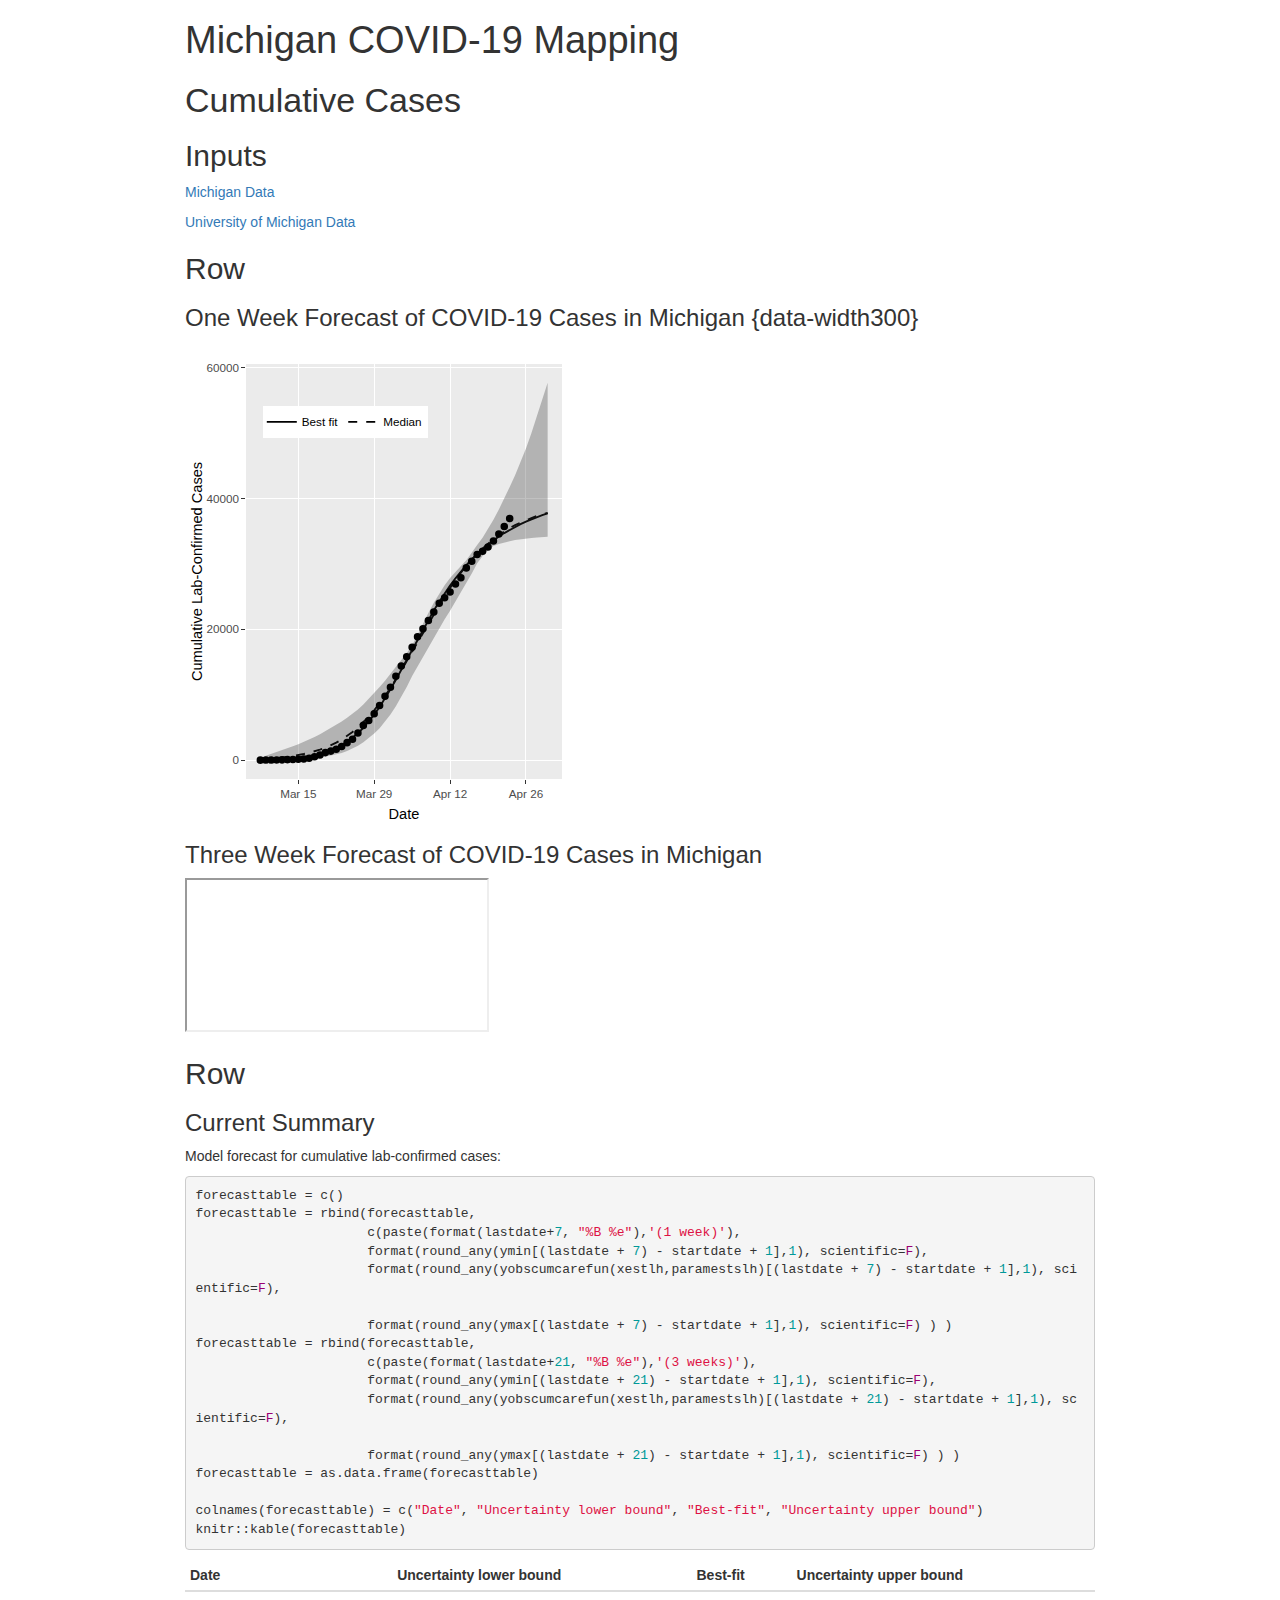
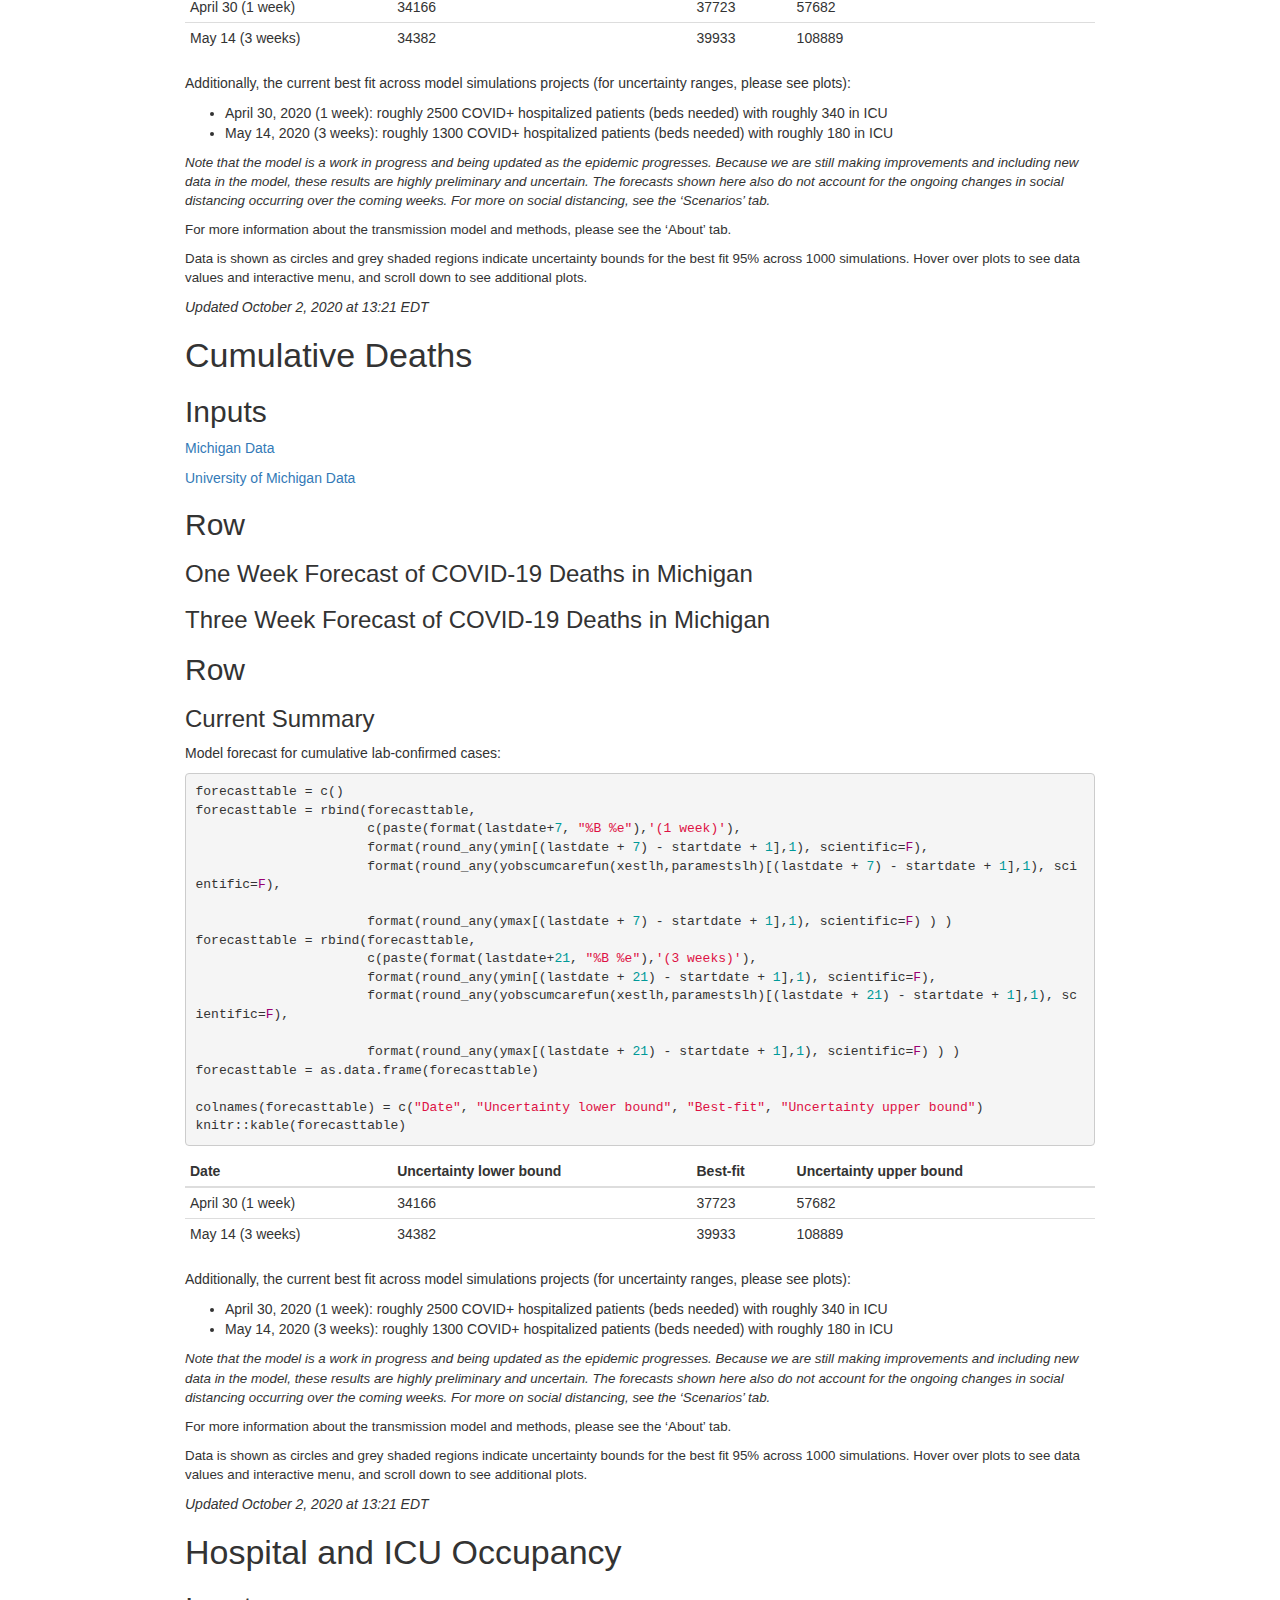
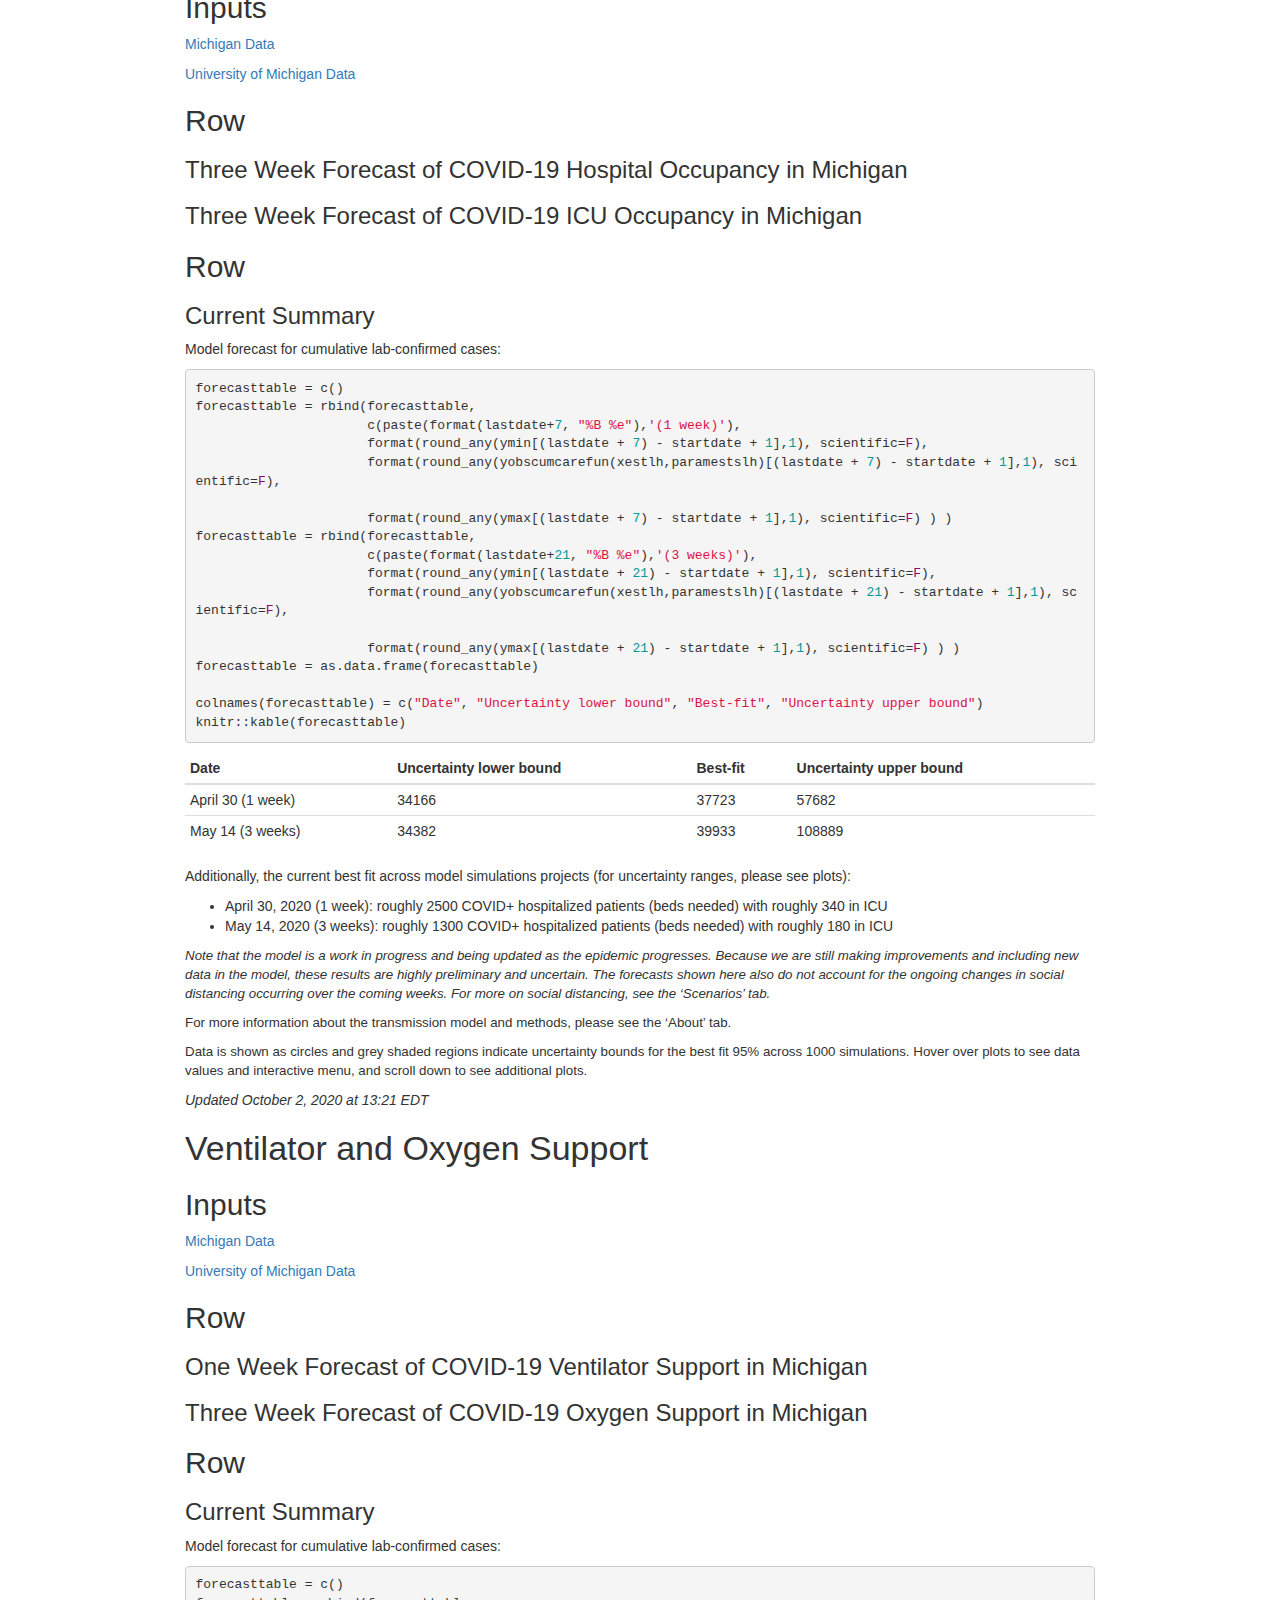
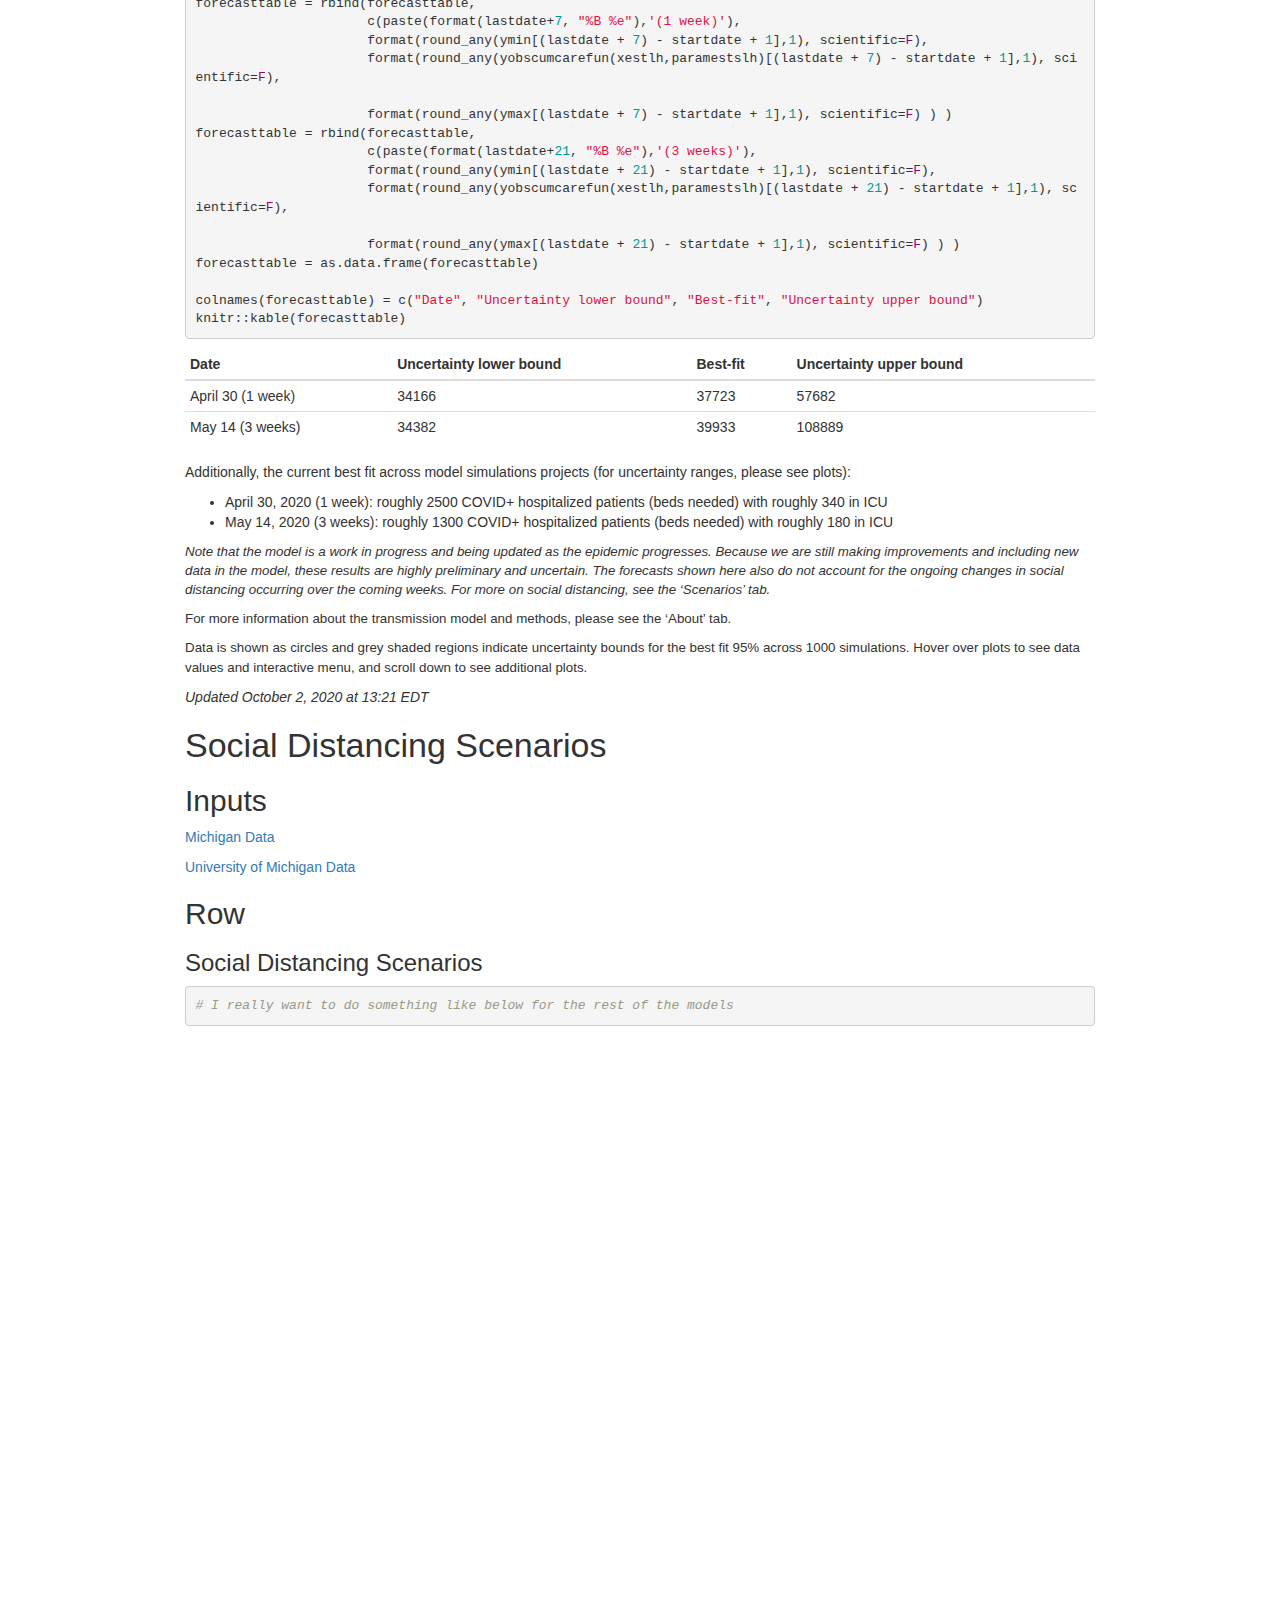
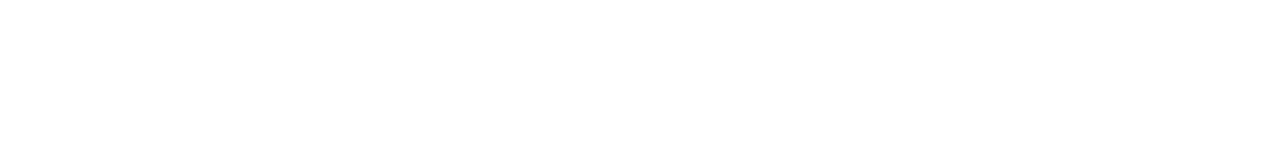
==== index.html @ 17f391c5 "trying RCurl to generate site" ====
<!DOCTYPE html>

<html>

<head>

<meta charset="utf-8" />
<meta name="generator" content="pandoc" />
<meta http-equiv="X-UA-Compatible" content="IE=EDGE" />




<title>Michigan COVID-19 Mapping</title>

<script>// Pandoc 2.9 adds attributes on both header and div. We remove the former (to
// be compatible with the behavior of Pandoc < 2.8).
document.addEventListener('DOMContentLoaded', function(e) {
  var hs = document.querySelectorAll("div.section[class*='level'] > :first-child");
  var i, h, a;
  for (i = 0; i < hs.length; i++) {
    h = hs[i];
    if (!/^h[1-6]$/i.test(h.tagName)) continue;  // it should be a header h1-h6
    a = h.attributes;
    while (a.length > 0) h.removeAttribute(a[0].name);
  }
});
</script>
<script>/*! jQuery v1.11.3 | (c) 2005, 2015 jQuery Foundation, Inc. | jquery.org/license */
!function(a,b){"object"==typeof module&&"object"==typeof module.exports?module.exports=a.document?b(a,!0):function(a){if(!a.document)throw new Error("jQuery requires a window with a document");return b(a)}:b(a)}("undefined"!=typeof window?window:this,function(a,b){var c=[],d=c.slice,e=c.concat,f=c.push,g=c.indexOf,h={},i=h.toString,j=h.hasOwnProperty,k={},l="1.11.3",m=function(a,b){return new m.fn.init(a,b)},n=/^[\s\uFEFF\xA0]+|[\s\uFEFF\xA0]+$/g,o=/^-ms-/,p=/-([\da-z])/gi,q=function(a,b){return b.toUpperCase()};m.fn=m.prototype={jquery:l,constructor:m,selector:"",length:0,toArray:function(){return d.call(this)},get:function(a){return null!=a?0>a?this[a+this.length]:this[a]:d.call(this)},pushStack:function(a){var b=m.merge(this.constructor(),a);return b.prevObject=this,b.context=this.context,b},each:function(a,b){return m.each(this,a,b)},map:function(a){return this.pushStack(m.map(this,function(b,c){return a.call(b,c,b)}))},slice:function(){return this.pushStack(d.apply(this,arguments))},first:function(){return this.eq(0)},last:function(){return this.eq(-1)},eq:function(a){var b=this.length,c=+a+(0>a?b:0);return this.pushStack(c>=0&&b>c?[this[c]]:[])},end:function(){return this.prevObject||this.constructor(null)},push:f,sort:c.sort,splice:c.splice},m.extend=m.fn.extend=function(){var a,b,c,d,e,f,g=arguments[0]||{},h=1,i=arguments.length,j=!1;for("boolean"==typeof g&&(j=g,g=arguments[h]||{},h++),"object"==typeof g||m.isFunction(g)||(g={}),h===i&&(g=this,h--);i>h;h++)if(null!=(e=arguments[h]))for(d in e)a=g[d],c=e[d],g!==c&&(j&&c&&(m.isPlainObject(c)||(b=m.isArray(c)))?(b?(b=!1,f=a&&m.isArray(a)?a:[]):f=a&&m.isPlainObject(a)?a:{},g[d]=m.extend(j,f,c)):void 0!==c&&(g[d]=c));return g},m.extend({expando:"jQuery"+(l+Math.random()).replace(/\D/g,""),isReady:!0,error:function(a){throw new Error(a)},noop:function(){},isFunction:function(a){return"function"===m.type(a)},isArray:Array.isArray||function(a){return"array"===m.type(a)},isWindow:function(a){return null!=a&&a==a.window},isNumeric:function(a){return!m.isArray(a)&&a-parseFloat(a)+1>=0},isEmptyObject:function(a){var b;for(b in a)return!1;return!0},isPlainObject:function(a){var b;if(!a||"object"!==m.type(a)||a.nodeType||m.isWindow(a))return!1;try{if(a.constructor&&!j.call(a,"constructor")&&!j.call(a.constructor.prototype,"isPrototypeOf"))return!1}catch(c){return!1}if(k.ownLast)for(b in a)return j.call(a,b);for(b in a);return void 0===b||j.call(a,b)},type:function(a){return null==a?a+"":"object"==typeof a||"function"==typeof a?h[i.call(a)]||"object":typeof a},globalEval:function(b){b&&m.trim(b)&&(a.execScript||function(b){a.eval.call(a,b)})(b)},camelCase:function(a){return a.replace(o,"ms-").replace(p,q)},nodeName:function(a,b){return a.nodeName&&a.nodeName.toLowerCase()===b.toLowerCase()},each:function(a,b,c){var d,e=0,f=a.length,g=r(a);if(c){if(g){for(;f>e;e++)if(d=b.apply(a[e],c),d===!1)break}else for(e in a)if(d=b.apply(a[e],c),d===!1)break}else if(g){for(;f>e;e++)if(d=b.call(a[e],e,a[e]),d===!1)break}else for(e in a)if(d=b.call(a[e],e,a[e]),d===!1)break;return a},trim:function(a){return null==a?"":(a+"").replace(n,"")},makeArray:function(a,b){var c=b||[];return null!=a&&(r(Object(a))?m.merge(c,"string"==typeof a?[a]:a):f.call(c,a)),c},inArray:function(a,b,c){var d;if(b){if(g)return g.call(b,a,c);for(d=b.length,c=c?0>c?Math.max(0,d+c):c:0;d>c;c++)if(c in b&&b[c]===a)return c}return-1},merge:function(a,b){var c=+b.length,d=0,e=a.length;while(c>d)a[e++]=b[d++];if(c!==c)while(void 0!==b[d])a[e++]=b[d++];return a.length=e,a},grep:function(a,b,c){for(var d,e=[],f=0,g=a.length,h=!c;g>f;f++)d=!b(a[f],f),d!==h&&e.push(a[f]);return e},map:function(a,b,c){var d,f=0,g=a.length,h=r(a),i=[];if(h)for(;g>f;f++)d=b(a[f],f,c),null!=d&&i.push(d);else for(f in a)d=b(a[f],f,c),null!=d&&i.push(d);return e.apply([],i)},guid:1,proxy:function(a,b){var c,e,f;return"string"==typeof b&&(f=a[b],b=a,a=f),m.isFunction(a)?(c=d.call(arguments,2),e=function(){return a.apply(b||this,c.concat(d.call(arguments)))},e.guid=a.guid=a.guid||m.guid++,e):void 0},now:function(){return+new Date},support:k}),m.each("Boolean Number String Function Array Date RegExp Object Error".split(" "),function(a,b){h["[object "+b+"]"]=b.toLowerCase()});function r(a){var b="length"in a&&a.length,c=m.type(a);return"function"===c||m.isWindow(a)?!1:1===a.nodeType&&b?!0:"array"===c||0===b||"number"==typeof b&&b>0&&b-1 in a}var s=function(a){var b,c,d,e,f,g,h,i,j,k,l,m,n,o,p,q,r,s,t,u="sizzle"+1*new Date,v=a.document,w=0,x=0,y=ha(),z=ha(),A=ha(),B=function(a,b){return a===b&&(l=!0),0},C=1<<31,D={}.hasOwnProperty,E=[],F=E.pop,G=E.push,H=E.push,I=E.slice,J=function(a,b){for(var c=0,d=a.length;d>c;c++)if(a[c]===b)return c;return-1},K="checked|selected|async|autofocus|autoplay|controls|defer|disabled|hidden|ismap|loop|multiple|open|readonly|required|scoped",L="[\\x20\\t\\r\\n\\f]",M="(?:\\\\.|[\\w-]|[^\\x00-\\xa0])+",N=M.replace("w","w#"),O="\\["+L+"*("+M+")(?:"+L+"*([*^$|!~]?=)"+L+"*(?:'((?:\\\\.|[^\\\\'])*)'|\"((?:\\\\.|[^\\\\\"])*)\"|("+N+"))|)"+L+"*\\]",P=":("+M+")(?:\\((('((?:\\\\.|[^\\\\'])*)'|\"((?:\\\\.|[^\\\\\"])*)\")|((?:\\\\.|[^\\\\()[\\]]|"+O+")*)|.*)\\)|)",Q=new RegExp(L+"+","g"),R=new RegExp("^"+L+"+|((?:^|[^\\\\])(?:\\\\.)*)"+L+"+$","g"),S=new RegExp("^"+L+"*,"+L+"*"),T=new RegExp("^"+L+"*([>+~]|"+L+")"+L+"*"),U=new RegExp("="+L+"*([^\\]'\"]*?)"+L+"*\\]","g"),V=new RegExp(P),W=new RegExp("^"+N+"$"),X={ID:new RegExp("^#("+M+")"),CLASS:new RegExp("^\\.("+M+")"),TAG:new RegExp("^("+M.replace("w","w*")+")"),ATTR:new RegExp("^"+O),PSEUDO:new RegExp("^"+P),CHILD:new RegExp("^:(only|first|last|nth|nth-last)-(child|of-type)(?:\\("+L+"*(even|odd|(([+-]|)(\\d*)n|)"+L+"*(?:([+-]|)"+L+"*(\\d+)|))"+L+"*\\)|)","i"),bool:new RegExp("^(?:"+K+")$","i"),needsContext:new RegExp("^"+L+"*[>+~]|:(even|odd|eq|gt|lt|nth|first|last)(?:\\("+L+"*((?:-\\d)?\\d*)"+L+"*\\)|)(?=[^-]|$)","i")},Y=/^(?:input|select|textarea|button)$/i,Z=/^h\d$/i,$=/^[^{]+\{\s*\[native \w/,_=/^(?:#([\w-]+)|(\w+)|\.([\w-]+))$/,aa=/[+~]/,ba=/'|\\/g,ca=new RegExp("\\\\([\\da-f]{1,6}"+L+"?|("+L+")|.)","ig"),da=function(a,b,c){var d="0x"+b-65536;return d!==d||c?b:0>d?String.fromCharCode(d+65536):String.fromCharCode(d>>10|55296,1023&d|56320)},ea=function(){m()};try{H.apply(E=I.call(v.childNodes),v.childNodes),E[v.childNodes.length].nodeType}catch(fa){H={apply:E.length?function(a,b){G.apply(a,I.call(b))}:function(a,b){var c=a.length,d=0;while(a[c++]=b[d++]);a.length=c-1}}}function ga(a,b,d,e){var f,h,j,k,l,o,r,s,w,x;if((b?b.ownerDocument||b:v)!==n&&m(b),b=b||n,d=d||[],k=b.nodeType,"string"!=typeof a||!a||1!==k&&9!==k&&11!==k)return d;if(!e&&p){if(11!==k&&(f=_.exec(a)))if(j=f[1]){if(9===k){if(h=b.getElementById(j),!h||!h.parentNode)return d;if(h.id===j)return d.push(h),d}else if(b.ownerDocument&&(h=b.ownerDocument.getElementById(j))&&t(b,h)&&h.id===j)return d.push(h),d}else{if(f[2])return H.apply(d,b.getElementsByTagName(a)),d;if((j=f[3])&&c.getElementsByClassName)return H.apply(d,b.getElementsByClassName(j)),d}if(c.qsa&&(!q||!q.test(a))){if(s=r=u,w=b,x=1!==k&&a,1===k&&"object"!==b.nodeName.toLowerCase()){o=g(a),(r=b.getAttribute("id"))?s=r.replace(ba,"\\$&"):b.setAttribute("id",s),s="[id='"+s+"'] ",l=o.length;while(l--)o[l]=s+ra(o[l]);w=aa.test(a)&&pa(b.parentNode)||b,x=o.join(",")}if(x)try{return H.apply(d,w.querySelectorAll(x)),d}catch(y){}finally{r||b.removeAttribute("id")}}}return i(a.replace(R,"$1"),b,d,e)}function ha(){var a=[];function b(c,e){return a.push(c+" ")>d.cacheLength&&delete b[a.shift()],b[c+" "]=e}return b}function ia(a){return a[u]=!0,a}function ja(a){var b=n.createElement("div");try{return!!a(b)}catch(c){return!1}finally{b.parentNode&&b.parentNode.removeChild(b),b=null}}function ka(a,b){var c=a.split("|"),e=a.length;while(e--)d.attrHandle[c[e]]=b}function la(a,b){var c=b&&a,d=c&&1===a.nodeType&&1===b.nodeType&&(~b.sourceIndex||C)-(~a.sourceIndex||C);if(d)return d;if(c)while(c=c.nextSibling)if(c===b)return-1;return a?1:-1}function ma(a){return function(b){var c=b.nodeName.toLowerCase();return"input"===c&&b.type===a}}function na(a){return function(b){var c=b.nodeName.toLowerCase();return("input"===c||"button"===c)&&b.type===a}}function oa(a){return ia(function(b){return b=+b,ia(function(c,d){var e,f=a([],c.length,b),g=f.length;while(g--)c[e=f[g]]&&(c[e]=!(d[e]=c[e]))})})}function pa(a){return a&&"undefined"!=typeof a.getElementsByTagName&&a}c=ga.support={},f=ga.isXML=function(a){var b=a&&(a.ownerDocument||a).documentElement;return b?"HTML"!==b.nodeName:!1},m=ga.setDocument=function(a){var b,e,g=a?a.ownerDocument||a:v;return g!==n&&9===g.nodeType&&g.documentElement?(n=g,o=g.documentElement,e=g.defaultView,e&&e!==e.top&&(e.addEventListener?e.addEventListener("unload",ea,!1):e.attachEvent&&e.attachEvent("onunload",ea)),p=!f(g),c.attributes=ja(function(a){return a.className="i",!a.getAttribute("className")}),c.getElementsByTagName=ja(function(a){return a.appendChild(g.createComment("")),!a.getElementsByTagName("*").length}),c.getElementsByClassName=$.test(g.getElementsByClassName),c.getById=ja(function(a){return o.appendChild(a).id=u,!g.getElementsByName||!g.getElementsByName(u).length}),c.getById?(d.find.ID=function(a,b){if("undefined"!=typeof b.getElementById&&p){var c=b.getElementById(a);return c&&c.parentNode?[c]:[]}},d.filter.ID=function(a){var b=a.replace(ca,da);return function(a){return a.getAttribute("id")===b}}):(delete d.find.ID,d.filter.ID=function(a){var b=a.replace(ca,da);return function(a){var c="undefined"!=typeof a.getAttributeNode&&a.getAttributeNode("id");return c&&c.value===b}}),d.find.TAG=c.getElementsByTagName?function(a,b){return"undefined"!=typeof b.getElementsByTagName?b.getElementsByTagName(a):c.qsa?b.querySelectorAll(a):void 0}:function(a,b){var c,d=[],e=0,f=b.getElementsByTagName(a);if("*"===a){while(c=f[e++])1===c.nodeType&&d.push(c);return d}return f},d.find.CLASS=c.getElementsByClassName&&function(a,b){return p?b.getElementsByClassName(a):void 0},r=[],q=[],(c.qsa=$.test(g.querySelectorAll))&&(ja(function(a){o.appendChild(a).innerHTML="<a id='"+u+"'></a><select id='"+u+"-\f]' msallowcapture=''><option selected=''></option></select>",a.querySelectorAll("[msallowcapture^='']").length&&q.push("[*^$]="+L+"*(?:''|\"\")"),a.querySelectorAll("[selected]").length||q.push("\\["+L+"*(?:value|"+K+")"),a.querySelectorAll("[id~="+u+"-]").length||q.push("~="),a.querySelectorAll(":checked").length||q.push(":checked"),a.querySelectorAll("a#"+u+"+*").length||q.push(".#.+[+~]")}),ja(function(a){var b=g.createElement("input");b.setAttribute("type","hidden"),a.appendChild(b).setAttribute("name","D"),a.querySelectorAll("[name=d]").length&&q.push("name"+L+"*[*^$|!~]?="),a.querySelectorAll(":enabled").length||q.push(":enabled",":disabled"),a.querySelectorAll("*,:x"),q.push(",.*:")})),(c.matchesSelector=$.test(s=o.matches||o.webkitMatchesSelector||o.mozMatchesSelector||o.oMatchesSelector||o.msMatchesSelector))&&ja(function(a){c.disconnectedMatch=s.call(a,"div"),s.call(a,"[s!='']:x"),r.push("!=",P)}),q=q.length&&new RegExp(q.join("|")),r=r.length&&new RegExp(r.join("|")),b=$.test(o.compareDocumentPosition),t=b||$.test(o.contains)?function(a,b){var c=9===a.nodeType?a.documentElement:a,d=b&&b.parentNode;return a===d||!(!d||1!==d.nodeType||!(c.contains?c.contains(d):a.compareDocumentPosition&&16&a.compareDocumentPosition(d)))}:function(a,b){if(b)while(b=b.parentNode)if(b===a)return!0;return!1},B=b?function(a,b){if(a===b)return l=!0,0;var d=!a.compareDocumentPosition-!b.compareDocumentPosition;return d?d:(d=(a.ownerDocument||a)===(b.ownerDocument||b)?a.compareDocumentPosition(b):1,1&d||!c.sortDetached&&b.compareDocumentPosition(a)===d?a===g||a.ownerDocument===v&&t(v,a)?-1:b===g||b.ownerDocument===v&&t(v,b)?1:k?J(k,a)-J(k,b):0:4&d?-1:1)}:function(a,b){if(a===b)return l=!0,0;var c,d=0,e=a.parentNode,f=b.parentNode,h=[a],i=[b];if(!e||!f)return a===g?-1:b===g?1:e?-1:f?1:k?J(k,a)-J(k,b):0;if(e===f)return la(a,b);c=a;while(c=c.parentNode)h.unshift(c);c=b;while(c=c.parentNode)i.unshift(c);while(h[d]===i[d])d++;return d?la(h[d],i[d]):h[d]===v?-1:i[d]===v?1:0},g):n},ga.matches=function(a,b){return ga(a,null,null,b)},ga.matchesSelector=function(a,b){if((a.ownerDocument||a)!==n&&m(a),b=b.replace(U,"='$1']"),!(!c.matchesSelector||!p||r&&r.test(b)||q&&q.test(b)))try{var d=s.call(a,b);if(d||c.disconnectedMatch||a.document&&11!==a.document.nodeType)return d}catch(e){}return ga(b,n,null,[a]).length>0},ga.contains=function(a,b){return(a.ownerDocument||a)!==n&&m(a),t(a,b)},ga.attr=function(a,b){(a.ownerDocument||a)!==n&&m(a);var e=d.attrHandle[b.toLowerCase()],f=e&&D.call(d.attrHandle,b.toLowerCase())?e(a,b,!p):void 0;return void 0!==f?f:c.attributes||!p?a.getAttribute(b):(f=a.getAttributeNode(b))&&f.specified?f.value:null},ga.error=function(a){throw new Error("Syntax error, unrecognized expression: "+a)},ga.uniqueSort=function(a){var b,d=[],e=0,f=0;if(l=!c.detectDuplicates,k=!c.sortStable&&a.slice(0),a.sort(B),l){while(b=a[f++])b===a[f]&&(e=d.push(f));while(e--)a.splice(d[e],1)}return k=null,a},e=ga.getText=function(a){var b,c="",d=0,f=a.nodeType;if(f){if(1===f||9===f||11===f){if("string"==typeof a.textContent)return a.textContent;for(a=a.firstChild;a;a=a.nextSibling)c+=e(a)}else if(3===f||4===f)return a.nodeValue}else while(b=a[d++])c+=e(b);return c},d=ga.selectors={cacheLength:50,createPseudo:ia,match:X,attrHandle:{},find:{},relative:{">":{dir:"parentNode",first:!0}," ":{dir:"parentNode"},"+":{dir:"previousSibling",first:!0},"~":{dir:"previousSibling"}},preFilter:{ATTR:function(a){return a[1]=a[1].replace(ca,da),a[3]=(a[3]||a[4]||a[5]||"").replace(ca,da),"~="===a[2]&&(a[3]=" "+a[3]+" "),a.slice(0,4)},CHILD:function(a){return a[1]=a[1].toLowerCase(),"nth"===a[1].slice(0,3)?(a[3]||ga.error(a[0]),a[4]=+(a[4]?a[5]+(a[6]||1):2*("even"===a[3]||"odd"===a[3])),a[5]=+(a[7]+a[8]||"odd"===a[3])):a[3]&&ga.error(a[0]),a},PSEUDO:function(a){var b,c=!a[6]&&a[2];return X.CHILD.test(a[0])?null:(a[3]?a[2]=a[4]||a[5]||"":c&&V.test(c)&&(b=g(c,!0))&&(b=c.indexOf(")",c.length-b)-c.length)&&(a[0]=a[0].slice(0,b),a[2]=c.slice(0,b)),a.slice(0,3))}},filter:{TAG:function(a){var b=a.replace(ca,da).toLowerCase();return"*"===a?function(){return!0}:function(a){return a.nodeName&&a.nodeName.toLowerCase()===b}},CLASS:function(a){var b=y[a+" "];return b||(b=new RegExp("(^|"+L+")"+a+"("+L+"|$)"))&&y(a,function(a){return b.test("string"==typeof a.className&&a.className||"undefined"!=typeof a.getAttribute&&a.getAttribute("class")||"")})},ATTR:function(a,b,c){return function(d){var e=ga.attr(d,a);return null==e?"!="===b:b?(e+="","="===b?e===c:"!="===b?e!==c:"^="===b?c&&0===e.indexOf(c):"*="===b?c&&e.indexOf(c)>-1:"$="===b?c&&e.slice(-c.length)===c:"~="===b?(" "+e.replace(Q," ")+" ").indexOf(c)>-1:"|="===b?e===c||e.slice(0,c.length+1)===c+"-":!1):!0}},CHILD:function(a,b,c,d,e){var f="nth"!==a.slice(0,3),g="last"!==a.slice(-4),h="of-type"===b;return 1===d&&0===e?function(a){return!!a.parentNode}:function(b,c,i){var j,k,l,m,n,o,p=f!==g?"nextSibling":"previousSibling",q=b.parentNode,r=h&&b.nodeName.toLowerCase(),s=!i&&!h;if(q){if(f){while(p){l=b;while(l=l[p])if(h?l.nodeName.toLowerCase()===r:1===l.nodeType)return!1;o=p="only"===a&&!o&&"nextSibling"}return!0}if(o=[g?q.firstChild:q.lastChild],g&&s){k=q[u]||(q[u]={}),j=k[a]||[],n=j[0]===w&&j[1],m=j[0]===w&&j[2],l=n&&q.childNodes[n];while(l=++n&&l&&l[p]||(m=n=0)||o.pop())if(1===l.nodeType&&++m&&l===b){k[a]=[w,n,m];break}}else if(s&&(j=(b[u]||(b[u]={}))[a])&&j[0]===w)m=j[1];else while(l=++n&&l&&l[p]||(m=n=0)||o.pop())if((h?l.nodeName.toLowerCase()===r:1===l.nodeType)&&++m&&(s&&((l[u]||(l[u]={}))[a]=[w,m]),l===b))break;return m-=e,m===d||m%d===0&&m/d>=0}}},PSEUDO:function(a,b){var c,e=d.pseudos[a]||d.setFilters[a.toLowerCase()]||ga.error("unsupported pseudo: "+a);return e[u]?e(b):e.length>1?(c=[a,a,"",b],d.setFilters.hasOwnProperty(a.toLowerCase())?ia(function(a,c){var d,f=e(a,b),g=f.length;while(g--)d=J(a,f[g]),a[d]=!(c[d]=f[g])}):function(a){return e(a,0,c)}):e}},pseudos:{not:ia(function(a){var b=[],c=[],d=h(a.replace(R,"$1"));return d[u]?ia(function(a,b,c,e){var f,g=d(a,null,e,[]),h=a.length;while(h--)(f=g[h])&&(a[h]=!(b[h]=f))}):function(a,e,f){return b[0]=a,d(b,null,f,c),b[0]=null,!c.pop()}}),has:ia(function(a){return function(b){return ga(a,b).length>0}}),contains:ia(function(a){return a=a.replace(ca,da),function(b){return(b.textContent||b.innerText||e(b)).indexOf(a)>-1}}),lang:ia(function(a){return W.test(a||"")||ga.error("unsupported lang: "+a),a=a.replace(ca,da).toLowerCase(),function(b){var c;do if(c=p?b.lang:b.getAttribute("xml:lang")||b.getAttribute("lang"))return c=c.toLowerCase(),c===a||0===c.indexOf(a+"-");while((b=b.parentNode)&&1===b.nodeType);return!1}}),target:function(b){var c=a.location&&a.location.hash;return c&&c.slice(1)===b.id},root:function(a){return a===o},focus:function(a){return a===n.activeElement&&(!n.hasFocus||n.hasFocus())&&!!(a.type||a.href||~a.tabIndex)},enabled:function(a){return a.disabled===!1},disabled:function(a){return a.disabled===!0},checked:function(a){var b=a.nodeName.toLowerCase();return"input"===b&&!!a.checked||"option"===b&&!!a.selected},selected:function(a){return a.parentNode&&a.parentNode.selectedIndex,a.selected===!0},empty:function(a){for(a=a.firstChild;a;a=a.nextSibling)if(a.nodeType<6)return!1;return!0},parent:function(a){return!d.pseudos.empty(a)},header:function(a){return Z.test(a.nodeName)},input:function(a){return Y.test(a.nodeName)},button:function(a){var b=a.nodeName.toLowerCase();return"input"===b&&"button"===a.type||"button"===b},text:function(a){var b;return"input"===a.nodeName.toLowerCase()&&"text"===a.type&&(null==(b=a.getAttribute("type"))||"text"===b.toLowerCase())},first:oa(function(){return[0]}),last:oa(function(a,b){return[b-1]}),eq:oa(function(a,b,c){return[0>c?c+b:c]}),even:oa(function(a,b){for(var c=0;b>c;c+=2)a.push(c);return a}),odd:oa(function(a,b){for(var c=1;b>c;c+=2)a.push(c);return a}),lt:oa(function(a,b,c){for(var d=0>c?c+b:c;--d>=0;)a.push(d);return a}),gt:oa(function(a,b,c){for(var d=0>c?c+b:c;++d<b;)a.push(d);return a})}},d.pseudos.nth=d.pseudos.eq;for(b in{radio:!0,checkbox:!0,file:!0,password:!0,image:!0})d.pseudos[b]=ma(b);for(b in{submit:!0,reset:!0})d.pseudos[b]=na(b);function qa(){}qa.prototype=d.filters=d.pseudos,d.setFilters=new qa,g=ga.tokenize=function(a,b){var c,e,f,g,h,i,j,k=z[a+" "];if(k)return b?0:k.slice(0);h=a,i=[],j=d.preFilter;while(h){(!c||(e=S.exec(h)))&&(e&&(h=h.slice(e[0].length)||h),i.push(f=[])),c=!1,(e=T.exec(h))&&(c=e.shift(),f.push({value:c,type:e[0].replace(R," ")}),h=h.slice(c.length));for(g in d.filter)!(e=X[g].exec(h))||j[g]&&!(e=j[g](e))||(c=e.shift(),f.push({value:c,type:g,matches:e}),h=h.slice(c.length));if(!c)break}return b?h.length:h?ga.error(a):z(a,i).slice(0)};function ra(a){for(var b=0,c=a.length,d="";c>b;b++)d+=a[b].value;return d}function sa(a,b,c){var d=b.dir,e=c&&"parentNode"===d,f=x++;return b.first?function(b,c,f){while(b=b[d])if(1===b.nodeType||e)return a(b,c,f)}:function(b,c,g){var h,i,j=[w,f];if(g){while(b=b[d])if((1===b.nodeType||e)&&a(b,c,g))return!0}else while(b=b[d])if(1===b.nodeType||e){if(i=b[u]||(b[u]={}),(h=i[d])&&h[0]===w&&h[1]===f)return j[2]=h[2];if(i[d]=j,j[2]=a(b,c,g))return!0}}}function ta(a){return a.length>1?function(b,c,d){var e=a.length;while(e--)if(!a[e](b,c,d))return!1;return!0}:a[0]}function ua(a,b,c){for(var d=0,e=b.length;e>d;d++)ga(a,b[d],c);return c}function va(a,b,c,d,e){for(var f,g=[],h=0,i=a.length,j=null!=b;i>h;h++)(f=a[h])&&(!c||c(f,d,e))&&(g.push(f),j&&b.push(h));return g}function wa(a,b,c,d,e,f){return d&&!d[u]&&(d=wa(d)),e&&!e[u]&&(e=wa(e,f)),ia(function(f,g,h,i){var j,k,l,m=[],n=[],o=g.length,p=f||ua(b||"*",h.nodeType?[h]:h,[]),q=!a||!f&&b?p:va(p,m,a,h,i),r=c?e||(f?a:o||d)?[]:g:q;if(c&&c(q,r,h,i),d){j=va(r,n),d(j,[],h,i),k=j.length;while(k--)(l=j[k])&&(r[n[k]]=!(q[n[k]]=l))}if(f){if(e||a){if(e){j=[],k=r.length;while(k--)(l=r[k])&&j.push(q[k]=l);e(null,r=[],j,i)}k=r.length;while(k--)(l=r[k])&&(j=e?J(f,l):m[k])>-1&&(f[j]=!(g[j]=l))}}else r=va(r===g?r.splice(o,r.length):r),e?e(null,g,r,i):H.apply(g,r)})}function xa(a){for(var b,c,e,f=a.length,g=d.relative[a[0].type],h=g||d.relative[" "],i=g?1:0,k=sa(function(a){return a===b},h,!0),l=sa(function(a){return J(b,a)>-1},h,!0),m=[function(a,c,d){var e=!g&&(d||c!==j)||((b=c).nodeType?k(a,c,d):l(a,c,d));return b=null,e}];f>i;i++)if(c=d.relative[a[i].type])m=[sa(ta(m),c)];else{if(c=d.filter[a[i].type].apply(null,a[i].matches),c[u]){for(e=++i;f>e;e++)if(d.relative[a[e].type])break;return wa(i>1&&ta(m),i>1&&ra(a.slice(0,i-1).concat({value:" "===a[i-2].type?"*":""})).replace(R,"$1"),c,e>i&&xa(a.slice(i,e)),f>e&&xa(a=a.slice(e)),f>e&&ra(a))}m.push(c)}return ta(m)}function ya(a,b){var c=b.length>0,e=a.length>0,f=function(f,g,h,i,k){var l,m,o,p=0,q="0",r=f&&[],s=[],t=j,u=f||e&&d.find.TAG("*",k),v=w+=null==t?1:Math.random()||.1,x=u.length;for(k&&(j=g!==n&&g);q!==x&&null!=(l=u[q]);q++){if(e&&l){m=0;while(o=a[m++])if(o(l,g,h)){i.push(l);break}k&&(w=v)}c&&((l=!o&&l)&&p--,f&&r.push(l))}if(p+=q,c&&q!==p){m=0;while(o=b[m++])o(r,s,g,h);if(f){if(p>0)while(q--)r[q]||s[q]||(s[q]=F.call(i));s=va(s)}H.apply(i,s),k&&!f&&s.length>0&&p+b.length>1&&ga.uniqueSort(i)}return k&&(w=v,j=t),r};return c?ia(f):f}return h=ga.compile=function(a,b){var c,d=[],e=[],f=A[a+" "];if(!f){b||(b=g(a)),c=b.length;while(c--)f=xa(b[c]),f[u]?d.push(f):e.push(f);f=A(a,ya(e,d)),f.selector=a}return f},i=ga.select=function(a,b,e,f){var i,j,k,l,m,n="function"==typeof a&&a,o=!f&&g(a=n.selector||a);if(e=e||[],1===o.length){if(j=o[0]=o[0].slice(0),j.length>2&&"ID"===(k=j[0]).type&&c.getById&&9===b.nodeType&&p&&d.relative[j[1].type]){if(b=(d.find.ID(k.matches[0].replace(ca,da),b)||[])[0],!b)return e;n&&(b=b.parentNode),a=a.slice(j.shift().value.length)}i=X.needsContext.test(a)?0:j.length;while(i--){if(k=j[i],d.relative[l=k.type])break;if((m=d.find[l])&&(f=m(k.matches[0].replace(ca,da),aa.test(j[0].type)&&pa(b.parentNode)||b))){if(j.splice(i,1),a=f.length&&ra(j),!a)return H.apply(e,f),e;break}}}return(n||h(a,o))(f,b,!p,e,aa.test(a)&&pa(b.parentNode)||b),e},c.sortStable=u.split("").sort(B).join("")===u,c.detectDuplicates=!!l,m(),c.sortDetached=ja(function(a){return 1&a.compareDocumentPosition(n.createElement("div"))}),ja(function(a){return a.innerHTML="<a href='#'></a>","#"===a.firstChild.getAttribute("href")})||ka("type|href|height|width",function(a,b,c){return c?void 0:a.getAttribute(b,"type"===b.toLowerCase()?1:2)}),c.attributes&&ja(function(a){return a.innerHTML="<input/>",a.firstChild.setAttribute("value",""),""===a.firstChild.getAttribute("value")})||ka("value",function(a,b,c){return c||"input"!==a.nodeName.toLowerCase()?void 0:a.defaultValue}),ja(function(a){return null==a.getAttribute("disabled")})||ka(K,function(a,b,c){var d;return c?void 0:a[b]===!0?b.toLowerCase():(d=a.getAttributeNode(b))&&d.specified?d.value:null}),ga}(a);m.find=s,m.expr=s.selectors,m.expr[":"]=m.expr.pseudos,m.unique=s.uniqueSort,m.text=s.getText,m.isXMLDoc=s.isXML,m.contains=s.contains;var t=m.expr.match.needsContext,u=/^<(\w+)\s*\/?>(?:<\/\1>|)$/,v=/^.[^:#\[\.,]*$/;function w(a,b,c){if(m.isFunction(b))return m.grep(a,function(a,d){return!!b.call(a,d,a)!==c});if(b.nodeType)return m.grep(a,function(a){return a===b!==c});if("string"==typeof b){if(v.test(b))return m.filter(b,a,c);b=m.filter(b,a)}return m.grep(a,function(a){return m.inArray(a,b)>=0!==c})}m.filter=function(a,b,c){var d=b[0];return c&&(a=":not("+a+")"),1===b.length&&1===d.nodeType?m.find.matchesSelector(d,a)?[d]:[]:m.find.matches(a,m.grep(b,function(a){return 1===a.nodeType}))},m.fn.extend({find:function(a){var b,c=[],d=this,e=d.length;if("string"!=typeof a)return this.pushStack(m(a).filter(function(){for(b=0;e>b;b++)if(m.contains(d[b],this))return!0}));for(b=0;e>b;b++)m.find(a,d[b],c);return c=this.pushStack(e>1?m.unique(c):c),c.selector=this.selector?this.selector+" "+a:a,c},filter:function(a){return this.pushStack(w(this,a||[],!1))},not:function(a){return this.pushStack(w(this,a||[],!0))},is:function(a){return!!w(this,"string"==typeof a&&t.test(a)?m(a):a||[],!1).length}});var x,y=a.document,z=/^(?:\s*(<[\w\W]+>)[^>]*|#([\w-]*))$/,A=m.fn.init=function(a,b){var c,d;if(!a)return this;if("string"==typeof a){if(c="<"===a.charAt(0)&&">"===a.charAt(a.length-1)&&a.length>=3?[null,a,null]:z.exec(a),!c||!c[1]&&b)return!b||b.jquery?(b||x).find(a):this.constructor(b).find(a);if(c[1]){if(b=b instanceof m?b[0]:b,m.merge(this,m.parseHTML(c[1],b&&b.nodeType?b.ownerDocument||b:y,!0)),u.test(c[1])&&m.isPlainObject(b))for(c in b)m.isFunction(this[c])?this[c](b[c]):this.attr(c,b[c]);return this}if(d=y.getElementById(c[2]),d&&d.parentNode){if(d.id!==c[2])return x.find(a);this.length=1,this[0]=d}return this.context=y,this.selector=a,this}return a.nodeType?(this.context=this[0]=a,this.length=1,this):m.isFunction(a)?"undefined"!=typeof x.ready?x.ready(a):a(m):(void 0!==a.selector&&(this.selector=a.selector,this.context=a.context),m.makeArray(a,this))};A.prototype=m.fn,x=m(y);var B=/^(?:parents|prev(?:Until|All))/,C={children:!0,contents:!0,next:!0,prev:!0};m.extend({dir:function(a,b,c){var d=[],e=a[b];while(e&&9!==e.nodeType&&(void 0===c||1!==e.nodeType||!m(e).is(c)))1===e.nodeType&&d.push(e),e=e[b];return d},sibling:function(a,b){for(var c=[];a;a=a.nextSibling)1===a.nodeType&&a!==b&&c.push(a);return c}}),m.fn.extend({has:function(a){var b,c=m(a,this),d=c.length;return this.filter(function(){for(b=0;d>b;b++)if(m.contains(this,c[b]))return!0})},closest:function(a,b){for(var c,d=0,e=this.length,f=[],g=t.test(a)||"string"!=typeof a?m(a,b||this.context):0;e>d;d++)for(c=this[d];c&&c!==b;c=c.parentNode)if(c.nodeType<11&&(g?g.index(c)>-1:1===c.nodeType&&m.find.matchesSelector(c,a))){f.push(c);break}return this.pushStack(f.length>1?m.unique(f):f)},index:function(a){return a?"string"==typeof a?m.inArray(this[0],m(a)):m.inArray(a.jquery?a[0]:a,this):this[0]&&this[0].parentNode?this.first().prevAll().length:-1},add:function(a,b){return this.pushStack(m.unique(m.merge(this.get(),m(a,b))))},addBack:function(a){return this.add(null==a?this.prevObject:this.prevObject.filter(a))}});function D(a,b){do a=a[b];while(a&&1!==a.nodeType);return a}m.each({parent:function(a){var b=a.parentNode;return b&&11!==b.nodeType?b:null},parents:function(a){return m.dir(a,"parentNode")},parentsUntil:function(a,b,c){return m.dir(a,"parentNode",c)},next:function(a){return D(a,"nextSibling")},prev:function(a){return D(a,"previousSibling")},nextAll:function(a){return m.dir(a,"nextSibling")},prevAll:function(a){return m.dir(a,"previousSibling")},nextUntil:function(a,b,c){return m.dir(a,"nextSibling",c)},prevUntil:function(a,b,c){return m.dir(a,"previousSibling",c)},siblings:function(a){return m.sibling((a.parentNode||{}).firstChild,a)},children:function(a){return m.sibling(a.firstChild)},contents:function(a){return m.nodeName(a,"iframe")?a.contentDocument||a.contentWindow.document:m.merge([],a.childNodes)}},function(a,b){m.fn[a]=function(c,d){var e=m.map(this,b,c);return"Until"!==a.slice(-5)&&(d=c),d&&"string"==typeof d&&(e=m.filter(d,e)),this.length>1&&(C[a]||(e=m.unique(e)),B.test(a)&&(e=e.reverse())),this.pushStack(e)}});var E=/\S+/g,F={};function G(a){var b=F[a]={};return m.each(a.match(E)||[],function(a,c){b[c]=!0}),b}m.Callbacks=function(a){a="string"==typeof a?F[a]||G(a):m.extend({},a);var b,c,d,e,f,g,h=[],i=!a.once&&[],j=function(l){for(c=a.memory&&l,d=!0,f=g||0,g=0,e=h.length,b=!0;h&&e>f;f++)if(h[f].apply(l[0],l[1])===!1&&a.stopOnFalse){c=!1;break}b=!1,h&&(i?i.length&&j(i.shift()):c?h=[]:k.disable())},k={add:function(){if(h){var d=h.length;!function f(b){m.each(b,function(b,c){var d=m.type(c);"function"===d?a.unique&&k.has(c)||h.push(c):c&&c.length&&"string"!==d&&f(c)})}(arguments),b?e=h.length:c&&(g=d,j(c))}return this},remove:function(){return h&&m.each(arguments,function(a,c){var d;while((d=m.inArray(c,h,d))>-1)h.splice(d,1),b&&(e>=d&&e--,f>=d&&f--)}),this},has:function(a){return a?m.inArray(a,h)>-1:!(!h||!h.length)},empty:function(){return h=[],e=0,this},disable:function(){return h=i=c=void 0,this},disabled:function(){return!h},lock:function(){return i=void 0,c||k.disable(),this},locked:function(){return!i},fireWith:function(a,c){return!h||d&&!i||(c=c||[],c=[a,c.slice?c.slice():c],b?i.push(c):j(c)),this},fire:function(){return k.fireWith(this,arguments),this},fired:function(){return!!d}};return k},m.extend({Deferred:function(a){var b=[["resolve","done",m.Callbacks("once memory"),"resolved"],["reject","fail",m.Callbacks("once memory"),"rejected"],["notify","progress",m.Callbacks("memory")]],c="pending",d={state:function(){return c},always:function(){return e.done(arguments).fail(arguments),this},then:function(){var a=arguments;return m.Deferred(function(c){m.each(b,function(b,f){var g=m.isFunction(a[b])&&a[b];e[f[1]](function(){var a=g&&g.apply(this,arguments);a&&m.isFunction(a.promise)?a.promise().done(c.resolve).fail(c.reject).progress(c.notify):c[f[0]+"With"](this===d?c.promise():this,g?[a]:arguments)})}),a=null}).promise()},promise:function(a){return null!=a?m.extend(a,d):d}},e={};return d.pipe=d.then,m.each(b,function(a,f){var g=f[2],h=f[3];d[f[1]]=g.add,h&&g.add(function(){c=h},b[1^a][2].disable,b[2][2].lock),e[f[0]]=function(){return e[f[0]+"With"](this===e?d:this,arguments),this},e[f[0]+"With"]=g.fireWith}),d.promise(e),a&&a.call(e,e),e},when:function(a){var b=0,c=d.call(arguments),e=c.length,f=1!==e||a&&m.isFunction(a.promise)?e:0,g=1===f?a:m.Deferred(),h=function(a,b,c){return function(e){b[a]=this,c[a]=arguments.length>1?d.call(arguments):e,c===i?g.notifyWith(b,c):--f||g.resolveWith(b,c)}},i,j,k;if(e>1)for(i=new Array(e),j=new Array(e),k=new Array(e);e>b;b++)c[b]&&m.isFunction(c[b].promise)?c[b].promise().done(h(b,k,c)).fail(g.reject).progress(h(b,j,i)):--f;return f||g.resolveWith(k,c),g.promise()}});var H;m.fn.ready=function(a){return m.ready.promise().done(a),this},m.extend({isReady:!1,readyWait:1,holdReady:function(a){a?m.readyWait++:m.ready(!0)},ready:function(a){if(a===!0?!--m.readyWait:!m.isReady){if(!y.body)return setTimeout(m.ready);m.isReady=!0,a!==!0&&--m.readyWait>0||(H.resolveWith(y,[m]),m.fn.triggerHandler&&(m(y).triggerHandler("ready"),m(y).off("ready")))}}});function I(){y.addEventListener?(y.removeEventListener("DOMContentLoaded",J,!1),a.removeEventListener("load",J,!1)):(y.detachEvent("onreadystatechange",J),a.detachEvent("onload",J))}function J(){(y.addEventListener||"load"===event.type||"complete"===y.readyState)&&(I(),m.ready())}m.ready.promise=function(b){if(!H)if(H=m.Deferred(),"complete"===y.readyState)setTimeout(m.ready);else if(y.addEventListener)y.addEventListener("DOMContentLoaded",J,!1),a.addEventListener("load",J,!1);else{y.attachEvent("onreadystatechange",J),a.attachEvent("onload",J);var c=!1;try{c=null==a.frameElement&&y.documentElement}catch(d){}c&&c.doScroll&&!function e(){if(!m.isReady){try{c.doScroll("left")}catch(a){return setTimeout(e,50)}I(),m.ready()}}()}return H.promise(b)};var K="undefined",L;for(L in m(k))break;k.ownLast="0"!==L,k.inlineBlockNeedsLayout=!1,m(function(){var a,b,c,d;c=y.getElementsByTagName("body")[0],c&&c.style&&(b=y.createElement("div"),d=y.createElement("div"),d.style.cssText="position:absolute;border:0;width:0;height:0;top:0;left:-9999px",c.appendChild(d).appendChild(b),typeof b.style.zoom!==K&&(b.style.cssText="display:inline;margin:0;border:0;padding:1px;width:1px;zoom:1",k.inlineBlockNeedsLayout=a=3===b.offsetWidth,a&&(c.style.zoom=1)),c.removeChild(d))}),function(){var a=y.createElement("div");if(null==k.deleteExpando){k.deleteExpando=!0;try{delete a.test}catch(b){k.deleteExpando=!1}}a=null}(),m.acceptData=function(a){var b=m.noData[(a.nodeName+" ").toLowerCase()],c=+a.nodeType||1;return 1!==c&&9!==c?!1:!b||b!==!0&&a.getAttribute("classid")===b};var M=/^(?:\{[\w\W]*\}|\[[\w\W]*\])$/,N=/([A-Z])/g;function O(a,b,c){if(void 0===c&&1===a.nodeType){var d="data-"+b.replace(N,"-$1").toLowerCase();if(c=a.getAttribute(d),"string"==typeof c){try{c="true"===c?!0:"false"===c?!1:"null"===c?null:+c+""===c?+c:M.test(c)?m.parseJSON(c):c}catch(e){}m.data(a,b,c)}else c=void 0}return c}function P(a){var b;for(b in a)if(("data"!==b||!m.isEmptyObject(a[b]))&&"toJSON"!==b)return!1;

return!0}function Q(a,b,d,e){if(m.acceptData(a)){var f,g,h=m.expando,i=a.nodeType,j=i?m.cache:a,k=i?a[h]:a[h]&&h;if(k&&j[k]&&(e||j[k].data)||void 0!==d||"string"!=typeof b)return k||(k=i?a[h]=c.pop()||m.guid++:h),j[k]||(j[k]=i?{}:{toJSON:m.noop}),("object"==typeof b||"function"==typeof b)&&(e?j[k]=m.extend(j[k],b):j[k].data=m.extend(j[k].data,b)),g=j[k],e||(g.data||(g.data={}),g=g.data),void 0!==d&&(g[m.camelCase(b)]=d),"string"==typeof b?(f=g[b],null==f&&(f=g[m.camelCase(b)])):f=g,f}}function R(a,b,c){if(m.acceptData(a)){var d,e,f=a.nodeType,g=f?m.cache:a,h=f?a[m.expando]:m.expando;if(g[h]){if(b&&(d=c?g[h]:g[h].data)){m.isArray(b)?b=b.concat(m.map(b,m.camelCase)):b in d?b=[b]:(b=m.camelCase(b),b=b in d?[b]:b.split(" ")),e=b.length;while(e--)delete d[b[e]];if(c?!P(d):!m.isEmptyObject(d))return}(c||(delete g[h].data,P(g[h])))&&(f?m.cleanData([a],!0):k.deleteExpando||g!=g.window?delete g[h]:g[h]=null)}}}m.extend({cache:{},noData:{"applet ":!0,"embed ":!0,"object ":"clsid:D27CDB6E-AE6D-11cf-96B8-444553540000"},hasData:function(a){return a=a.nodeType?m.cache[a[m.expando]]:a[m.expando],!!a&&!P(a)},data:function(a,b,c){return Q(a,b,c)},removeData:function(a,b){return R(a,b)},_data:function(a,b,c){return Q(a,b,c,!0)},_removeData:function(a,b){return R(a,b,!0)}}),m.fn.extend({data:function(a,b){var c,d,e,f=this[0],g=f&&f.attributes;if(void 0===a){if(this.length&&(e=m.data(f),1===f.nodeType&&!m._data(f,"parsedAttrs"))){c=g.length;while(c--)g[c]&&(d=g[c].name,0===d.indexOf("data-")&&(d=m.camelCase(d.slice(5)),O(f,d,e[d])));m._data(f,"parsedAttrs",!0)}return e}return"object"==typeof a?this.each(function(){m.data(this,a)}):arguments.length>1?this.each(function(){m.data(this,a,b)}):f?O(f,a,m.data(f,a)):void 0},removeData:function(a){return this.each(function(){m.removeData(this,a)})}}),m.extend({queue:function(a,b,c){var d;return a?(b=(b||"fx")+"queue",d=m._data(a,b),c&&(!d||m.isArray(c)?d=m._data(a,b,m.makeArray(c)):d.push(c)),d||[]):void 0},dequeue:function(a,b){b=b||"fx";var c=m.queue(a,b),d=c.length,e=c.shift(),f=m._queueHooks(a,b),g=function(){m.dequeue(a,b)};"inprogress"===e&&(e=c.shift(),d--),e&&("fx"===b&&c.unshift("inprogress"),delete f.stop,e.call(a,g,f)),!d&&f&&f.empty.fire()},_queueHooks:function(a,b){var c=b+"queueHooks";return m._data(a,c)||m._data(a,c,{empty:m.Callbacks("once memory").add(function(){m._removeData(a,b+"queue"),m._removeData(a,c)})})}}),m.fn.extend({queue:function(a,b){var c=2;return"string"!=typeof a&&(b=a,a="fx",c--),arguments.length<c?m.queue(this[0],a):void 0===b?this:this.each(function(){var c=m.queue(this,a,b);m._queueHooks(this,a),"fx"===a&&"inprogress"!==c[0]&&m.dequeue(this,a)})},dequeue:function(a){return this.each(function(){m.dequeue(this,a)})},clearQueue:function(a){return this.queue(a||"fx",[])},promise:function(a,b){var c,d=1,e=m.Deferred(),f=this,g=this.length,h=function(){--d||e.resolveWith(f,[f])};"string"!=typeof a&&(b=a,a=void 0),a=a||"fx";while(g--)c=m._data(f[g],a+"queueHooks"),c&&c.empty&&(d++,c.empty.add(h));return h(),e.promise(b)}});var S=/[+-]?(?:\d*\.|)\d+(?:[eE][+-]?\d+|)/.source,T=["Top","Right","Bottom","Left"],U=function(a,b){return a=b||a,"none"===m.css(a,"display")||!m.contains(a.ownerDocument,a)},V=m.access=function(a,b,c,d,e,f,g){var h=0,i=a.length,j=null==c;if("object"===m.type(c)){e=!0;for(h in c)m.access(a,b,h,c[h],!0,f,g)}else if(void 0!==d&&(e=!0,m.isFunction(d)||(g=!0),j&&(g?(b.call(a,d),b=null):(j=b,b=function(a,b,c){return j.call(m(a),c)})),b))for(;i>h;h++)b(a[h],c,g?d:d.call(a[h],h,b(a[h],c)));return e?a:j?b.call(a):i?b(a[0],c):f},W=/^(?:checkbox|radio)$/i;!function(){var a=y.createElement("input"),b=y.createElement("div"),c=y.createDocumentFragment();if(b.innerHTML="  <link/><table></table><a href='/a'>a</a><input type='checkbox'/>",k.leadingWhitespace=3===b.firstChild.nodeType,k.tbody=!b.getElementsByTagName("tbody").length,k.htmlSerialize=!!b.getElementsByTagName("link").length,k.html5Clone="<:nav></:nav>"!==y.createElement("nav").cloneNode(!0).outerHTML,a.type="checkbox",a.checked=!0,c.appendChild(a),k.appendChecked=a.checked,b.innerHTML="<textarea>x</textarea>",k.noCloneChecked=!!b.cloneNode(!0).lastChild.defaultValue,c.appendChild(b),b.innerHTML="<input type='radio' checked='checked' name='t'/>",k.checkClone=b.cloneNode(!0).cloneNode(!0).lastChild.checked,k.noCloneEvent=!0,b.attachEvent&&(b.attachEvent("onclick",function(){k.noCloneEvent=!1}),b.cloneNode(!0).click()),null==k.deleteExpando){k.deleteExpando=!0;try{delete b.test}catch(d){k.deleteExpando=!1}}}(),function(){var b,c,d=y.createElement("div");for(b in{submit:!0,change:!0,focusin:!0})c="on"+b,(k[b+"Bubbles"]=c in a)||(d.setAttribute(c,"t"),k[b+"Bubbles"]=d.attributes[c].expando===!1);d=null}();var X=/^(?:input|select|textarea)$/i,Y=/^key/,Z=/^(?:mouse|pointer|contextmenu)|click/,$=/^(?:focusinfocus|focusoutblur)$/,_=/^([^.]*)(?:\.(.+)|)$/;function aa(){return!0}function ba(){return!1}function ca(){try{return y.activeElement}catch(a){}}m.event={global:{},add:function(a,b,c,d,e){var f,g,h,i,j,k,l,n,o,p,q,r=m._data(a);if(r){c.handler&&(i=c,c=i.handler,e=i.selector),c.guid||(c.guid=m.guid++),(g=r.events)||(g=r.events={}),(k=r.handle)||(k=r.handle=function(a){return typeof m===K||a&&m.event.triggered===a.type?void 0:m.event.dispatch.apply(k.elem,arguments)},k.elem=a),b=(b||"").match(E)||[""],h=b.length;while(h--)f=_.exec(b[h])||[],o=q=f[1],p=(f[2]||"").split(".").sort(),o&&(j=m.event.special[o]||{},o=(e?j.delegateType:j.bindType)||o,j=m.event.special[o]||{},l=m.extend({type:o,origType:q,data:d,handler:c,guid:c.guid,selector:e,needsContext:e&&m.expr.match.needsContext.test(e),namespace:p.join(".")},i),(n=g[o])||(n=g[o]=[],n.delegateCount=0,j.setup&&j.setup.call(a,d,p,k)!==!1||(a.addEventListener?a.addEventListener(o,k,!1):a.attachEvent&&a.attachEvent("on"+o,k))),j.add&&(j.add.call(a,l),l.handler.guid||(l.handler.guid=c.guid)),e?n.splice(n.delegateCount++,0,l):n.push(l),m.event.global[o]=!0);a=null}},remove:function(a,b,c,d,e){var f,g,h,i,j,k,l,n,o,p,q,r=m.hasData(a)&&m._data(a);if(r&&(k=r.events)){b=(b||"").match(E)||[""],j=b.length;while(j--)if(h=_.exec(b[j])||[],o=q=h[1],p=(h[2]||"").split(".").sort(),o){l=m.event.special[o]||{},o=(d?l.delegateType:l.bindType)||o,n=k[o]||[],h=h[2]&&new RegExp("(^|\\.)"+p.join("\\.(?:.*\\.|)")+"(\\.|$)"),i=f=n.length;while(f--)g=n[f],!e&&q!==g.origType||c&&c.guid!==g.guid||h&&!h.test(g.namespace)||d&&d!==g.selector&&("**"!==d||!g.selector)||(n.splice(f,1),g.selector&&n.delegateCount--,l.remove&&l.remove.call(a,g));i&&!n.length&&(l.teardown&&l.teardown.call(a,p,r.handle)!==!1||m.removeEvent(a,o,r.handle),delete k[o])}else for(o in k)m.event.remove(a,o+b[j],c,d,!0);m.isEmptyObject(k)&&(delete r.handle,m._removeData(a,"events"))}},trigger:function(b,c,d,e){var f,g,h,i,k,l,n,o=[d||y],p=j.call(b,"type")?b.type:b,q=j.call(b,"namespace")?b.namespace.split("."):[];if(h=l=d=d||y,3!==d.nodeType&&8!==d.nodeType&&!$.test(p+m.event.triggered)&&(p.indexOf(".")>=0&&(q=p.split("."),p=q.shift(),q.sort()),g=p.indexOf(":")<0&&"on"+p,b=b[m.expando]?b:new m.Event(p,"object"==typeof b&&b),b.isTrigger=e?2:3,b.namespace=q.join("."),b.namespace_re=b.namespace?new RegExp("(^|\\.)"+q.join("\\.(?:.*\\.|)")+"(\\.|$)"):null,b.result=void 0,b.target||(b.target=d),c=null==c?[b]:m.makeArray(c,[b]),k=m.event.special[p]||{},e||!k.trigger||k.trigger.apply(d,c)!==!1)){if(!e&&!k.noBubble&&!m.isWindow(d)){for(i=k.delegateType||p,$.test(i+p)||(h=h.parentNode);h;h=h.parentNode)o.push(h),l=h;l===(d.ownerDocument||y)&&o.push(l.defaultView||l.parentWindow||a)}n=0;while((h=o[n++])&&!b.isPropagationStopped())b.type=n>1?i:k.bindType||p,f=(m._data(h,"events")||{})[b.type]&&m._data(h,"handle"),f&&f.apply(h,c),f=g&&h[g],f&&f.apply&&m.acceptData(h)&&(b.result=f.apply(h,c),b.result===!1&&b.preventDefault());if(b.type=p,!e&&!b.isDefaultPrevented()&&(!k._default||k._default.apply(o.pop(),c)===!1)&&m.acceptData(d)&&g&&d[p]&&!m.isWindow(d)){l=d[g],l&&(d[g]=null),m.event.triggered=p;try{d[p]()}catch(r){}m.event.triggered=void 0,l&&(d[g]=l)}return b.result}},dispatch:function(a){a=m.event.fix(a);var b,c,e,f,g,h=[],i=d.call(arguments),j=(m._data(this,"events")||{})[a.type]||[],k=m.event.special[a.type]||{};if(i[0]=a,a.delegateTarget=this,!k.preDispatch||k.preDispatch.call(this,a)!==!1){h=m.event.handlers.call(this,a,j),b=0;while((f=h[b++])&&!a.isPropagationStopped()){a.currentTarget=f.elem,g=0;while((e=f.handlers[g++])&&!a.isImmediatePropagationStopped())(!a.namespace_re||a.namespace_re.test(e.namespace))&&(a.handleObj=e,a.data=e.data,c=((m.event.special[e.origType]||{}).handle||e.handler).apply(f.elem,i),void 0!==c&&(a.result=c)===!1&&(a.preventDefault(),a.stopPropagation()))}return k.postDispatch&&k.postDispatch.call(this,a),a.result}},handlers:function(a,b){var c,d,e,f,g=[],h=b.delegateCount,i=a.target;if(h&&i.nodeType&&(!a.button||"click"!==a.type))for(;i!=this;i=i.parentNode||this)if(1===i.nodeType&&(i.disabled!==!0||"click"!==a.type)){for(e=[],f=0;h>f;f++)d=b[f],c=d.selector+" ",void 0===e[c]&&(e[c]=d.needsContext?m(c,this).index(i)>=0:m.find(c,this,null,[i]).length),e[c]&&e.push(d);e.length&&g.push({elem:i,handlers:e})}return h<b.length&&g.push({elem:this,handlers:b.slice(h)}),g},fix:function(a){if(a[m.expando])return a;var b,c,d,e=a.type,f=a,g=this.fixHooks[e];g||(this.fixHooks[e]=g=Z.test(e)?this.mouseHooks:Y.test(e)?this.keyHooks:{}),d=g.props?this.props.concat(g.props):this.props,a=new m.Event(f),b=d.length;while(b--)c=d[b],a[c]=f[c];return a.target||(a.target=f.srcElement||y),3===a.target.nodeType&&(a.target=a.target.parentNode),a.metaKey=!!a.metaKey,g.filter?g.filter(a,f):a},props:"altKey bubbles cancelable ctrlKey currentTarget eventPhase metaKey relatedTarget shiftKey target timeStamp view which".split(" "),fixHooks:{},keyHooks:{props:"char charCode key keyCode".split(" "),filter:function(a,b){return null==a.which&&(a.which=null!=b.charCode?b.charCode:b.keyCode),a}},mouseHooks:{props:"button buttons clientX clientY fromElement offsetX offsetY pageX pageY screenX screenY toElement".split(" "),filter:function(a,b){var c,d,e,f=b.button,g=b.fromElement;return null==a.pageX&&null!=b.clientX&&(d=a.target.ownerDocument||y,e=d.documentElement,c=d.body,a.pageX=b.clientX+(e&&e.scrollLeft||c&&c.scrollLeft||0)-(e&&e.clientLeft||c&&c.clientLeft||0),a.pageY=b.clientY+(e&&e.scrollTop||c&&c.scrollTop||0)-(e&&e.clientTop||c&&c.clientTop||0)),!a.relatedTarget&&g&&(a.relatedTarget=g===a.target?b.toElement:g),a.which||void 0===f||(a.which=1&f?1:2&f?3:4&f?2:0),a}},special:{load:{noBubble:!0},focus:{trigger:function(){if(this!==ca()&&this.focus)try{return this.focus(),!1}catch(a){}},delegateType:"focusin"},blur:{trigger:function(){return this===ca()&&this.blur?(this.blur(),!1):void 0},delegateType:"focusout"},click:{trigger:function(){return m.nodeName(this,"input")&&"checkbox"===this.type&&this.click?(this.click(),!1):void 0},_default:function(a){return m.nodeName(a.target,"a")}},beforeunload:{postDispatch:function(a){void 0!==a.result&&a.originalEvent&&(a.originalEvent.returnValue=a.result)}}},simulate:function(a,b,c,d){var e=m.extend(new m.Event,c,{type:a,isSimulated:!0,originalEvent:{}});d?m.event.trigger(e,null,b):m.event.dispatch.call(b,e),e.isDefaultPrevented()&&c.preventDefault()}},m.removeEvent=y.removeEventListener?function(a,b,c){a.removeEventListener&&a.removeEventListener(b,c,!1)}:function(a,b,c){var d="on"+b;a.detachEvent&&(typeof a[d]===K&&(a[d]=null),a.detachEvent(d,c))},m.Event=function(a,b){return this instanceof m.Event?(a&&a.type?(this.originalEvent=a,this.type=a.type,this.isDefaultPrevented=a.defaultPrevented||void 0===a.defaultPrevented&&a.returnValue===!1?aa:ba):this.type=a,b&&m.extend(this,b),this.timeStamp=a&&a.timeStamp||m.now(),void(this[m.expando]=!0)):new m.Event(a,b)},m.Event.prototype={isDefaultPrevented:ba,isPropagationStopped:ba,isImmediatePropagationStopped:ba,preventDefault:function(){var a=this.originalEvent;this.isDefaultPrevented=aa,a&&(a.preventDefault?a.preventDefault():a.returnValue=!1)},stopPropagation:function(){var a=this.originalEvent;this.isPropagationStopped=aa,a&&(a.stopPropagation&&a.stopPropagation(),a.cancelBubble=!0)},stopImmediatePropagation:function(){var a=this.originalEvent;this.isImmediatePropagationStopped=aa,a&&a.stopImmediatePropagation&&a.stopImmediatePropagation(),this.stopPropagation()}},m.each({mouseenter:"mouseover",mouseleave:"mouseout",pointerenter:"pointerover",pointerleave:"pointerout"},function(a,b){m.event.special[a]={delegateType:b,bindType:b,handle:function(a){var c,d=this,e=a.relatedTarget,f=a.handleObj;return(!e||e!==d&&!m.contains(d,e))&&(a.type=f.origType,c=f.handler.apply(this,arguments),a.type=b),c}}}),k.submitBubbles||(m.event.special.submit={setup:function(){return m.nodeName(this,"form")?!1:void m.event.add(this,"click._submit keypress._submit",function(a){var b=a.target,c=m.nodeName(b,"input")||m.nodeName(b,"button")?b.form:void 0;c&&!m._data(c,"submitBubbles")&&(m.event.add(c,"submit._submit",function(a){a._submit_bubble=!0}),m._data(c,"submitBubbles",!0))})},postDispatch:function(a){a._submit_bubble&&(delete a._submit_bubble,this.parentNode&&!a.isTrigger&&m.event.simulate("submit",this.parentNode,a,!0))},teardown:function(){return m.nodeName(this,"form")?!1:void m.event.remove(this,"._submit")}}),k.changeBubbles||(m.event.special.change={setup:function(){return X.test(this.nodeName)?(("checkbox"===this.type||"radio"===this.type)&&(m.event.add(this,"propertychange._change",function(a){"checked"===a.originalEvent.propertyName&&(this._just_changed=!0)}),m.event.add(this,"click._change",function(a){this._just_changed&&!a.isTrigger&&(this._just_changed=!1),m.event.simulate("change",this,a,!0)})),!1):void m.event.add(this,"beforeactivate._change",function(a){var b=a.target;X.test(b.nodeName)&&!m._data(b,"changeBubbles")&&(m.event.add(b,"change._change",function(a){!this.parentNode||a.isSimulated||a.isTrigger||m.event.simulate("change",this.parentNode,a,!0)}),m._data(b,"changeBubbles",!0))})},handle:function(a){var b=a.target;return this!==b||a.isSimulated||a.isTrigger||"radio"!==b.type&&"checkbox"!==b.type?a.handleObj.handler.apply(this,arguments):void 0},teardown:function(){return m.event.remove(this,"._change"),!X.test(this.nodeName)}}),k.focusinBubbles||m.each({focus:"focusin",blur:"focusout"},function(a,b){var c=function(a){m.event.simulate(b,a.target,m.event.fix(a),!0)};m.event.special[b]={setup:function(){var d=this.ownerDocument||this,e=m._data(d,b);e||d.addEventListener(a,c,!0),m._data(d,b,(e||0)+1)},teardown:function(){var d=this.ownerDocument||this,e=m._data(d,b)-1;e?m._data(d,b,e):(d.removeEventListener(a,c,!0),m._removeData(d,b))}}}),m.fn.extend({on:function(a,b,c,d,e){var f,g;if("object"==typeof a){"string"!=typeof b&&(c=c||b,b=void 0);for(f in a)this.on(f,b,c,a[f],e);return this}if(null==c&&null==d?(d=b,c=b=void 0):null==d&&("string"==typeof b?(d=c,c=void 0):(d=c,c=b,b=void 0)),d===!1)d=ba;else if(!d)return this;return 1===e&&(g=d,d=function(a){return m().off(a),g.apply(this,arguments)},d.guid=g.guid||(g.guid=m.guid++)),this.each(function(){m.event.add(this,a,d,c,b)})},one:function(a,b,c,d){return this.on(a,b,c,d,1)},off:function(a,b,c){var d,e;if(a&&a.preventDefault&&a.handleObj)return d=a.handleObj,m(a.delegateTarget).off(d.namespace?d.origType+"."+d.namespace:d.origType,d.selector,d.handler),this;if("object"==typeof a){for(e in a)this.off(e,b,a[e]);return this}return(b===!1||"function"==typeof b)&&(c=b,b=void 0),c===!1&&(c=ba),this.each(function(){m.event.remove(this,a,c,b)})},trigger:function(a,b){return this.each(function(){m.event.trigger(a,b,this)})},triggerHandler:function(a,b){var c=this[0];return c?m.event.trigger(a,b,c,!0):void 0}});function da(a){var b=ea.split("|"),c=a.createDocumentFragment();if(c.createElement)while(b.length)c.createElement(b.pop());return c}var ea="abbr|article|aside|audio|bdi|canvas|data|datalist|details|figcaption|figure|footer|header|hgroup|mark|meter|nav|output|progress|section|summary|time|video",fa=/ jQuery\d+="(?:null|\d+)"/g,ga=new RegExp("<(?:"+ea+")[\\s/>]","i"),ha=/^\s+/,ia=/<(?!area|br|col|embed|hr|img|input|link|meta|param)(([\w:]+)[^>]*)\/>/gi,ja=/<([\w:]+)/,ka=/<tbody/i,la=/<|&#?\w+;/,ma=/<(?:script|style|link)/i,na=/checked\s*(?:[^=]|=\s*.checked.)/i,oa=/^$|\/(?:java|ecma)script/i,pa=/^true\/(.*)/,qa=/^\s*<!(?:\[CDATA\[|--)|(?:\]\]|--)>\s*$/g,ra={option:[1,"<select multiple='multiple'>","</select>"],legend:[1,"<fieldset>","</fieldset>"],area:[1,"<map>","</map>"],param:[1,"<object>","</object>"],thead:[1,"<table>","</table>"],tr:[2,"<table><tbody>","</tbody></table>"],col:[2,"<table><tbody></tbody><colgroup>","</colgroup></table>"],td:[3,"<table><tbody><tr>","</tr></tbody></table>"],_default:k.htmlSerialize?[0,"",""]:[1,"X<div>","</div>"]},sa=da(y),ta=sa.appendChild(y.createElement("div"));ra.optgroup=ra.option,ra.tbody=ra.tfoot=ra.colgroup=ra.caption=ra.thead,ra.th=ra.td;function ua(a,b){var c,d,e=0,f=typeof a.getElementsByTagName!==K?a.getElementsByTagName(b||"*"):typeof a.querySelectorAll!==K?a.querySelectorAll(b||"*"):void 0;if(!f)for(f=[],c=a.childNodes||a;null!=(d=c[e]);e++)!b||m.nodeName(d,b)?f.push(d):m.merge(f,ua(d,b));return void 0===b||b&&m.nodeName(a,b)?m.merge([a],f):f}function va(a){W.test(a.type)&&(a.defaultChecked=a.checked)}function wa(a,b){return m.nodeName(a,"table")&&m.nodeName(11!==b.nodeType?b:b.firstChild,"tr")?a.getElementsByTagName("tbody")[0]||a.appendChild(a.ownerDocument.createElement("tbody")):a}function xa(a){return a.type=(null!==m.find.attr(a,"type"))+"/"+a.type,a}function ya(a){var b=pa.exec(a.type);return b?a.type=b[1]:a.removeAttribute("type"),a}function za(a,b){for(var c,d=0;null!=(c=a[d]);d++)m._data(c,"globalEval",!b||m._data(b[d],"globalEval"))}function Aa(a,b){if(1===b.nodeType&&m.hasData(a)){var c,d,e,f=m._data(a),g=m._data(b,f),h=f.events;if(h){delete g.handle,g.events={};for(c in h)for(d=0,e=h[c].length;e>d;d++)m.event.add(b,c,h[c][d])}g.data&&(g.data=m.extend({},g.data))}}function Ba(a,b){var c,d,e;if(1===b.nodeType){if(c=b.nodeName.toLowerCase(),!k.noCloneEvent&&b[m.expando]){e=m._data(b);for(d in e.events)m.removeEvent(b,d,e.handle);b.removeAttribute(m.expando)}"script"===c&&b.text!==a.text?(xa(b).text=a.text,ya(b)):"object"===c?(b.parentNode&&(b.outerHTML=a.outerHTML),k.html5Clone&&a.innerHTML&&!m.trim(b.innerHTML)&&(b.innerHTML=a.innerHTML)):"input"===c&&W.test(a.type)?(b.defaultChecked=b.checked=a.checked,b.value!==a.value&&(b.value=a.value)):"option"===c?b.defaultSelected=b.selected=a.defaultSelected:("input"===c||"textarea"===c)&&(b.defaultValue=a.defaultValue)}}m.extend({clone:function(a,b,c){var d,e,f,g,h,i=m.contains(a.ownerDocument,a);if(k.html5Clone||m.isXMLDoc(a)||!ga.test("<"+a.nodeName+">")?f=a.cloneNode(!0):(ta.innerHTML=a.outerHTML,ta.removeChild(f=ta.firstChild)),!(k.noCloneEvent&&k.noCloneChecked||1!==a.nodeType&&11!==a.nodeType||m.isXMLDoc(a)))for(d=ua(f),h=ua(a),g=0;null!=(e=h[g]);++g)d[g]&&Ba(e,d[g]);if(b)if(c)for(h=h||ua(a),d=d||ua(f),g=0;null!=(e=h[g]);g++)Aa(e,d[g]);else Aa(a,f);return d=ua(f,"script"),d.length>0&&za(d,!i&&ua(a,"script")),d=h=e=null,f},buildFragment:function(a,b,c,d){for(var e,f,g,h,i,j,l,n=a.length,o=da(b),p=[],q=0;n>q;q++)if(f=a[q],f||0===f)if("object"===m.type(f))m.merge(p,f.nodeType?[f]:f);else if(la.test(f)){h=h||o.appendChild(b.createElement("div")),i=(ja.exec(f)||["",""])[1].toLowerCase(),l=ra[i]||ra._default,h.innerHTML=l[1]+f.replace(ia,"<$1></$2>")+l[2],e=l[0];while(e--)h=h.lastChild;if(!k.leadingWhitespace&&ha.test(f)&&p.push(b.createTextNode(ha.exec(f)[0])),!k.tbody){f="table"!==i||ka.test(f)?"<table>"!==l[1]||ka.test(f)?0:h:h.firstChild,e=f&&f.childNodes.length;while(e--)m.nodeName(j=f.childNodes[e],"tbody")&&!j.childNodes.length&&f.removeChild(j)}m.merge(p,h.childNodes),h.textContent="";while(h.firstChild)h.removeChild(h.firstChild);h=o.lastChild}else p.push(b.createTextNode(f));h&&o.removeChild(h),k.appendChecked||m.grep(ua(p,"input"),va),q=0;while(f=p[q++])if((!d||-1===m.inArray(f,d))&&(g=m.contains(f.ownerDocument,f),h=ua(o.appendChild(f),"script"),g&&za(h),c)){e=0;while(f=h[e++])oa.test(f.type||"")&&c.push(f)}return h=null,o},cleanData:function(a,b){for(var d,e,f,g,h=0,i=m.expando,j=m.cache,l=k.deleteExpando,n=m.event.special;null!=(d=a[h]);h++)if((b||m.acceptData(d))&&(f=d[i],g=f&&j[f])){if(g.events)for(e in g.events)n[e]?m.event.remove(d,e):m.removeEvent(d,e,g.handle);j[f]&&(delete j[f],l?delete d[i]:typeof d.removeAttribute!==K?d.removeAttribute(i):d[i]=null,c.push(f))}}}),m.fn.extend({text:function(a){return V(this,function(a){return void 0===a?m.text(this):this.empty().append((this[0]&&this[0].ownerDocument||y).createTextNode(a))},null,a,arguments.length)},append:function(){return this.domManip(arguments,function(a){if(1===this.nodeType||11===this.nodeType||9===this.nodeType){var b=wa(this,a);b.appendChild(a)}})},prepend:function(){return this.domManip(arguments,function(a){if(1===this.nodeType||11===this.nodeType||9===this.nodeType){var b=wa(this,a);b.insertBefore(a,b.firstChild)}})},before:function(){return this.domManip(arguments,function(a){this.parentNode&&this.parentNode.insertBefore(a,this)})},after:function(){return this.domManip(arguments,function(a){this.parentNode&&this.parentNode.insertBefore(a,this.nextSibling)})},remove:function(a,b){for(var c,d=a?m.filter(a,this):this,e=0;null!=(c=d[e]);e++)b||1!==c.nodeType||m.cleanData(ua(c)),c.parentNode&&(b&&m.contains(c.ownerDocument,c)&&za(ua(c,"script")),c.parentNode.removeChild(c));return this},empty:function(){for(var a,b=0;null!=(a=this[b]);b++){1===a.nodeType&&m.cleanData(ua(a,!1));while(a.firstChild)a.removeChild(a.firstChild);a.options&&m.nodeName(a,"select")&&(a.options.length=0)}return this},clone:function(a,b){return a=null==a?!1:a,b=null==b?a:b,this.map(function(){return m.clone(this,a,b)})},html:function(a){return V(this,function(a){var b=this[0]||{},c=0,d=this.length;if(void 0===a)return 1===b.nodeType?b.innerHTML.replace(fa,""):void 0;if(!("string"!=typeof a||ma.test(a)||!k.htmlSerialize&&ga.test(a)||!k.leadingWhitespace&&ha.test(a)||ra[(ja.exec(a)||["",""])[1].toLowerCase()])){a=a.replace(ia,"<$1></$2>");try{for(;d>c;c++)b=this[c]||{},1===b.nodeType&&(m.cleanData(ua(b,!1)),b.innerHTML=a);b=0}catch(e){}}b&&this.empty().append(a)},null,a,arguments.length)},replaceWith:function(){var a=arguments[0];return this.domManip(arguments,function(b){a=this.parentNode,m.cleanData(ua(this)),a&&a.replaceChild(b,this)}),a&&(a.length||a.nodeType)?this:this.remove()},detach:function(a){return this.remove(a,!0)},domManip:function(a,b){a=e.apply([],a);var c,d,f,g,h,i,j=0,l=this.length,n=this,o=l-1,p=a[0],q=m.isFunction(p);if(q||l>1&&"string"==typeof p&&!k.checkClone&&na.test(p))return this.each(function(c){var d=n.eq(c);q&&(a[0]=p.call(this,c,d.html())),d.domManip(a,b)});if(l&&(i=m.buildFragment(a,this[0].ownerDocument,!1,this),c=i.firstChild,1===i.childNodes.length&&(i=c),c)){for(g=m.map(ua(i,"script"),xa),f=g.length;l>j;j++)d=i,j!==o&&(d=m.clone(d,!0,!0),f&&m.merge(g,ua(d,"script"))),b.call(this[j],d,j);if(f)for(h=g[g.length-1].ownerDocument,m.map(g,ya),j=0;f>j;j++)d=g[j],oa.test(d.type||"")&&!m._data(d,"globalEval")&&m.contains(h,d)&&(d.src?m._evalUrl&&m._evalUrl(d.src):m.globalEval((d.text||d.textContent||d.innerHTML||"").replace(qa,"")));i=c=null}return this}}),m.each({appendTo:"append",prependTo:"prepend",insertBefore:"before",insertAfter:"after",replaceAll:"replaceWith"},function(a,b){m.fn[a]=function(a){for(var c,d=0,e=[],g=m(a),h=g.length-1;h>=d;d++)c=d===h?this:this.clone(!0),m(g[d])[b](c),f.apply(e,c.get());return this.pushStack(e)}});var Ca,Da={};function Ea(b,c){var d,e=m(c.createElement(b)).appendTo(c.body),f=a.getDefaultComputedStyle&&(d=a.getDefaultComputedStyle(e[0]))?d.display:m.css(e[0],"display");return e.detach(),f}function Fa(a){var b=y,c=Da[a];return c||(c=Ea(a,b),"none"!==c&&c||(Ca=(Ca||m("<iframe frameborder='0' width='0' height='0'/>")).appendTo(b.documentElement),b=(Ca[0].contentWindow||Ca[0].contentDocument).document,b.write(),b.close(),c=Ea(a,b),Ca.detach()),Da[a]=c),c}!function(){var a;k.shrinkWrapBlocks=function(){if(null!=a)return a;a=!1;var b,c,d;return c=y.getElementsByTagName("body")[0],c&&c.style?(b=y.createElement("div"),d=y.createElement("div"),d.style.cssText="position:absolute;border:0;width:0;height:0;top:0;left:-9999px",c.appendChild(d).appendChild(b),typeof b.style.zoom!==K&&(b.style.cssText="-webkit-box-sizing:content-box;-moz-box-sizing:content-box;box-sizing:content-box;display:block;margin:0;border:0;padding:1px;width:1px;zoom:1",b.appendChild(y.createElement("div")).style.width="5px",a=3!==b.offsetWidth),c.removeChild(d),a):void 0}}();var Ga=/^margin/,Ha=new RegExp("^("+S+")(?!px)[a-z%]+$","i"),Ia,Ja,Ka=/^(top|right|bottom|left)$/;a.getComputedStyle?(Ia=function(b){return b.ownerDocument.defaultView.opener?b.ownerDocument.defaultView.getComputedStyle(b,null):a.getComputedStyle(b,null)},Ja=function(a,b,c){var d,e,f,g,h=a.style;return c=c||Ia(a),g=c?c.getPropertyValue(b)||c[b]:void 0,c&&(""!==g||m.contains(a.ownerDocument,a)||(g=m.style(a,b)),Ha.test(g)&&Ga.test(b)&&(d=h.width,e=h.minWidth,f=h.maxWidth,h.minWidth=h.maxWidth=h.width=g,g=c.width,h.width=d,h.minWidth=e,h.maxWidth=f)),void 0===g?g:g+""}):y.documentElement.currentStyle&&(Ia=function(a){return a.currentStyle},Ja=function(a,b,c){var d,e,f,g,h=a.style;return c=c||Ia(a),g=c?c[b]:void 0,null==g&&h&&h[b]&&(g=h[b]),Ha.test(g)&&!Ka.test(b)&&(d=h.left,e=a.runtimeStyle,f=e&&e.left,f&&(e.left=a.currentStyle.left),h.left="fontSize"===b?"1em":g,g=h.pixelLeft+"px",h.left=d,f&&(e.left=f)),void 0===g?g:g+""||"auto"});function La(a,b){return{get:function(){var c=a();if(null!=c)return c?void delete this.get:(this.get=b).apply(this,arguments)}}}!function(){var b,c,d,e,f,g,h;if(b=y.createElement("div"),b.innerHTML="  <link/><table></table><a href='/a'>a</a><input type='checkbox'/>",d=b.getElementsByTagName("a")[0],c=d&&d.style){c.cssText="float:left;opacity:.5",k.opacity="0.5"===c.opacity,k.cssFloat=!!c.cssFloat,b.style.backgroundClip="content-box",b.cloneNode(!0).style.backgroundClip="",k.clearCloneStyle="content-box"===b.style.backgroundClip,k.boxSizing=""===c.boxSizing||""===c.MozBoxSizing||""===c.WebkitBoxSizing,m.extend(k,{reliableHiddenOffsets:function(){return null==g&&i(),g},boxSizingReliable:function(){return null==f&&i(),f},pixelPosition:function(){return null==e&&i(),e},reliableMarginRight:function(){return null==h&&i(),h}});function i(){var b,c,d,i;c=y.getElementsByTagName("body")[0],c&&c.style&&(b=y.createElement("div"),d=y.createElement("div"),d.style.cssText="position:absolute;border:0;width:0;height:0;top:0;left:-9999px",c.appendChild(d).appendChild(b),b.style.cssText="-webkit-box-sizing:border-box;-moz-box-sizing:border-box;box-sizing:border-box;display:block;margin-top:1%;top:1%;border:1px;padding:1px;width:4px;position:absolute",e=f=!1,h=!0,a.getComputedStyle&&(e="1%"!==(a.getComputedStyle(b,null)||{}).top,f="4px"===(a.getComputedStyle(b,null)||{width:"4px"}).width,i=b.appendChild(y.createElement("div")),i.style.cssText=b.style.cssText="-webkit-box-sizing:content-box;-moz-box-sizing:content-box;box-sizing:content-box;display:block;margin:0;border:0;padding:0",i.style.marginRight=i.style.width="0",b.style.width="1px",h=!parseFloat((a.getComputedStyle(i,null)||{}).marginRight),b.removeChild(i)),b.innerHTML="<table><tr><td></td><td>t</td></tr></table>",i=b.getElementsByTagName("td"),i[0].style.cssText="margin:0;border:0;padding:0;display:none",g=0===i[0].offsetHeight,g&&(i[0].style.display="",i[1].style.display="none",g=0===i[0].offsetHeight),c.removeChild(d))}}}(),m.swap=function(a,b,c,d){var e,f,g={};for(f in b)g[f]=a.style[f],a.style[f]=b[f];e=c.apply(a,d||[]);for(f in b)a.style[f]=g[f];return e};var Ma=/alpha\([^)]*\)/i,Na=/opacity\s*=\s*([^)]*)/,Oa=/^(none|table(?!-c[ea]).+)/,Pa=new RegExp("^("+S+")(.*)$","i"),Qa=new RegExp("^([+-])=("+S+")","i"),Ra={position:"absolute",visibility:"hidden",display:"block"},Sa={letterSpacing:"0",fontWeight:"400"},Ta=["Webkit","O","Moz","ms"];function Ua(a,b){if(b in a)return b;var c=b.charAt(0).toUpperCase()+b.slice(1),d=b,e=Ta.length;while(e--)if(b=Ta[e]+c,b in a)return b;return d}function Va(a,b){for(var c,d,e,f=[],g=0,h=a.length;h>g;g++)d=a[g],d.style&&(f[g]=m._data(d,"olddisplay"),c=d.style.display,b?(f[g]||"none"!==c||(d.style.display=""),""===d.style.display&&U(d)&&(f[g]=m._data(d,"olddisplay",Fa(d.nodeName)))):(e=U(d),(c&&"none"!==c||!e)&&m._data(d,"olddisplay",e?c:m.css(d,"display"))));for(g=0;h>g;g++)d=a[g],d.style&&(b&&"none"!==d.style.display&&""!==d.style.display||(d.style.display=b?f[g]||"":"none"));return a}function Wa(a,b,c){var d=Pa.exec(b);return d?Math.max(0,d[1]-(c||0))+(d[2]||"px"):b}function Xa(a,b,c,d,e){for(var f=c===(d?"border":"content")?4:"width"===b?1:0,g=0;4>f;f+=2)"margin"===c&&(g+=m.css(a,c+T[f],!0,e)),d?("content"===c&&(g-=m.css(a,"padding"+T[f],!0,e)),"margin"!==c&&(g-=m.css(a,"border"+T[f]+"Width",!0,e))):(g+=m.css(a,"padding"+T[f],!0,e),"padding"!==c&&(g+=m.css(a,"border"+T[f]+"Width",!0,e)));return g}function Ya(a,b,c){var d=!0,e="width"===b?a.offsetWidth:a.offsetHeight,f=Ia(a),g=k.boxSizing&&"border-box"===m.css(a,"boxSizing",!1,f);if(0>=e||null==e){if(e=Ja(a,b,f),(0>e||null==e)&&(e=a.style[b]),Ha.test(e))return e;d=g&&(k.boxSizingReliable()||e===a.style[b]),e=parseFloat(e)||0}return e+Xa(a,b,c||(g?"border":"content"),d,f)+"px"}m.extend({cssHooks:{opacity:{get:function(a,b){if(b){var c=Ja(a,"opacity");return""===c?"1":c}}}},cssNumber:{columnCount:!0,fillOpacity:!0,flexGrow:!0,flexShrink:!0,fontWeight:!0,lineHeight:!0,opacity:!0,order:!0,orphans:!0,widows:!0,zIndex:!0,zoom:!0},cssProps:{"float":k.cssFloat?"cssFloat":"styleFloat"},style:function(a,b,c,d){if(a&&3!==a.nodeType&&8!==a.nodeType&&a.style){var e,f,g,h=m.camelCase(b),i=a.style;if(b=m.cssProps[h]||(m.cssProps[h]=Ua(i,h)),g=m.cssHooks[b]||m.cssHooks[h],void 0===c)return g&&"get"in g&&void 0!==(e=g.get(a,!1,d))?e:i[b];if(f=typeof c,"string"===f&&(e=Qa.exec(c))&&(c=(e[1]+1)*e[2]+parseFloat(m.css(a,b)),f="number"),null!=c&&c===c&&("number"!==f||m.cssNumber[h]||(c+="px"),k.clearCloneStyle||""!==c||0!==b.indexOf("background")||(i[b]="inherit"),!(g&&"set"in g&&void 0===(c=g.set(a,c,d)))))try{i[b]=c}catch(j){}}},css:function(a,b,c,d){var e,f,g,h=m.camelCase(b);return b=m.cssProps[h]||(m.cssProps[h]=Ua(a.style,h)),g=m.cssHooks[b]||m.cssHooks[h],g&&"get"in g&&(f=g.get(a,!0,c)),void 0===f&&(f=Ja(a,b,d)),"normal"===f&&b in Sa&&(f=Sa[b]),""===c||c?(e=parseFloat(f),c===!0||m.isNumeric(e)?e||0:f):f}}),m.each(["height","width"],function(a,b){m.cssHooks[b]={get:function(a,c,d){return c?Oa.test(m.css(a,"display"))&&0===a.offsetWidth?m.swap(a,Ra,function(){return Ya(a,b,d)}):Ya(a,b,d):void 0},set:function(a,c,d){var e=d&&Ia(a);return Wa(a,c,d?Xa(a,b,d,k.boxSizing&&"border-box"===m.css(a,"boxSizing",!1,e),e):0)}}}),k.opacity||(m.cssHooks.opacity={get:function(a,b){return Na.test((b&&a.currentStyle?a.currentStyle.filter:a.style.filter)||"")?.01*parseFloat(RegExp.$1)+"":b?"1":""},set:function(a,b){var c=a.style,d=a.currentStyle,e=m.isNumeric(b)?"alpha(opacity="+100*b+")":"",f=d&&d.filter||c.filter||"";c.zoom=1,(b>=1||""===b)&&""===m.trim(f.replace(Ma,""))&&c.removeAttribute&&(c.removeAttribute("filter"),""===b||d&&!d.filter)||(c.filter=Ma.test(f)?f.replace(Ma,e):f+" "+e)}}),m.cssHooks.marginRight=La(k.reliableMarginRight,function(a,b){return b?m.swap(a,{display:"inline-block"},Ja,[a,"marginRight"]):void 0}),m.each({margin:"",padding:"",border:"Width"},function(a,b){m.cssHooks[a+b]={expand:function(c){for(var d=0,e={},f="string"==typeof c?c.split(" "):[c];4>d;d++)e[a+T[d]+b]=f[d]||f[d-2]||f[0];return e}},Ga.test(a)||(m.cssHooks[a+b].set=Wa)}),m.fn.extend({css:function(a,b){return V(this,function(a,b,c){var d,e,f={},g=0;if(m.isArray(b)){for(d=Ia(a),e=b.length;e>g;g++)f[b[g]]=m.css(a,b[g],!1,d);return f}return void 0!==c?m.style(a,b,c):m.css(a,b)},a,b,arguments.length>1)},show:function(){return Va(this,!0)},hide:function(){return Va(this)},toggle:function(a){return"boolean"==typeof a?a?this.show():this.hide():this.each(function(){U(this)?m(this).show():m(this).hide()})}});function Za(a,b,c,d,e){
return new Za.prototype.init(a,b,c,d,e)}m.Tween=Za,Za.prototype={constructor:Za,init:function(a,b,c,d,e,f){this.elem=a,this.prop=c,this.easing=e||"swing",this.options=b,this.start=this.now=this.cur(),this.end=d,this.unit=f||(m.cssNumber[c]?"":"px")},cur:function(){var a=Za.propHooks[this.prop];return a&&a.get?a.get(this):Za.propHooks._default.get(this)},run:function(a){var b,c=Za.propHooks[this.prop];return this.options.duration?this.pos=b=m.easing[this.easing](a,this.options.duration*a,0,1,this.options.duration):this.pos=b=a,this.now=(this.end-this.start)*b+this.start,this.options.step&&this.options.step.call(this.elem,this.now,this),c&&c.set?c.set(this):Za.propHooks._default.set(this),this}},Za.prototype.init.prototype=Za.prototype,Za.propHooks={_default:{get:function(a){var b;return null==a.elem[a.prop]||a.elem.style&&null!=a.elem.style[a.prop]?(b=m.css(a.elem,a.prop,""),b&&"auto"!==b?b:0):a.elem[a.prop]},set:function(a){m.fx.step[a.prop]?m.fx.step[a.prop](a):a.elem.style&&(null!=a.elem.style[m.cssProps[a.prop]]||m.cssHooks[a.prop])?m.style(a.elem,a.prop,a.now+a.unit):a.elem[a.prop]=a.now}}},Za.propHooks.scrollTop=Za.propHooks.scrollLeft={set:function(a){a.elem.nodeType&&a.elem.parentNode&&(a.elem[a.prop]=a.now)}},m.easing={linear:function(a){return a},swing:function(a){return.5-Math.cos(a*Math.PI)/2}},m.fx=Za.prototype.init,m.fx.step={};var $a,_a,ab=/^(?:toggle|show|hide)$/,bb=new RegExp("^(?:([+-])=|)("+S+")([a-z%]*)$","i"),cb=/queueHooks$/,db=[ib],eb={"*":[function(a,b){var c=this.createTween(a,b),d=c.cur(),e=bb.exec(b),f=e&&e[3]||(m.cssNumber[a]?"":"px"),g=(m.cssNumber[a]||"px"!==f&&+d)&&bb.exec(m.css(c.elem,a)),h=1,i=20;if(g&&g[3]!==f){f=f||g[3],e=e||[],g=+d||1;do h=h||".5",g/=h,m.style(c.elem,a,g+f);while(h!==(h=c.cur()/d)&&1!==h&&--i)}return e&&(g=c.start=+g||+d||0,c.unit=f,c.end=e[1]?g+(e[1]+1)*e[2]:+e[2]),c}]};function fb(){return setTimeout(function(){$a=void 0}),$a=m.now()}function gb(a,b){var c,d={height:a},e=0;for(b=b?1:0;4>e;e+=2-b)c=T[e],d["margin"+c]=d["padding"+c]=a;return b&&(d.opacity=d.width=a),d}function hb(a,b,c){for(var d,e=(eb[b]||[]).concat(eb["*"]),f=0,g=e.length;g>f;f++)if(d=e[f].call(c,b,a))return d}function ib(a,b,c){var d,e,f,g,h,i,j,l,n=this,o={},p=a.style,q=a.nodeType&&U(a),r=m._data(a,"fxshow");c.queue||(h=m._queueHooks(a,"fx"),null==h.unqueued&&(h.unqueued=0,i=h.empty.fire,h.empty.fire=function(){h.unqueued||i()}),h.unqueued++,n.always(function(){n.always(function(){h.unqueued--,m.queue(a,"fx").length||h.empty.fire()})})),1===a.nodeType&&("height"in b||"width"in b)&&(c.overflow=[p.overflow,p.overflowX,p.overflowY],j=m.css(a,"display"),l="none"===j?m._data(a,"olddisplay")||Fa(a.nodeName):j,"inline"===l&&"none"===m.css(a,"float")&&(k.inlineBlockNeedsLayout&&"inline"!==Fa(a.nodeName)?p.zoom=1:p.display="inline-block")),c.overflow&&(p.overflow="hidden",k.shrinkWrapBlocks()||n.always(function(){p.overflow=c.overflow[0],p.overflowX=c.overflow[1],p.overflowY=c.overflow[2]}));for(d in b)if(e=b[d],ab.exec(e)){if(delete b[d],f=f||"toggle"===e,e===(q?"hide":"show")){if("show"!==e||!r||void 0===r[d])continue;q=!0}o[d]=r&&r[d]||m.style(a,d)}else j=void 0;if(m.isEmptyObject(o))"inline"===("none"===j?Fa(a.nodeName):j)&&(p.display=j);else{r?"hidden"in r&&(q=r.hidden):r=m._data(a,"fxshow",{}),f&&(r.hidden=!q),q?m(a).show():n.done(function(){m(a).hide()}),n.done(function(){var b;m._removeData(a,"fxshow");for(b in o)m.style(a,b,o[b])});for(d in o)g=hb(q?r[d]:0,d,n),d in r||(r[d]=g.start,q&&(g.end=g.start,g.start="width"===d||"height"===d?1:0))}}function jb(a,b){var c,d,e,f,g;for(c in a)if(d=m.camelCase(c),e=b[d],f=a[c],m.isArray(f)&&(e=f[1],f=a[c]=f[0]),c!==d&&(a[d]=f,delete a[c]),g=m.cssHooks[d],g&&"expand"in g){f=g.expand(f),delete a[d];for(c in f)c in a||(a[c]=f[c],b[c]=e)}else b[d]=e}function kb(a,b,c){var d,e,f=0,g=db.length,h=m.Deferred().always(function(){delete i.elem}),i=function(){if(e)return!1;for(var b=$a||fb(),c=Math.max(0,j.startTime+j.duration-b),d=c/j.duration||0,f=1-d,g=0,i=j.tweens.length;i>g;g++)j.tweens[g].run(f);return h.notifyWith(a,[j,f,c]),1>f&&i?c:(h.resolveWith(a,[j]),!1)},j=h.promise({elem:a,props:m.extend({},b),opts:m.extend(!0,{specialEasing:{}},c),originalProperties:b,originalOptions:c,startTime:$a||fb(),duration:c.duration,tweens:[],createTween:function(b,c){var d=m.Tween(a,j.opts,b,c,j.opts.specialEasing[b]||j.opts.easing);return j.tweens.push(d),d},stop:function(b){var c=0,d=b?j.tweens.length:0;if(e)return this;for(e=!0;d>c;c++)j.tweens[c].run(1);return b?h.resolveWith(a,[j,b]):h.rejectWith(a,[j,b]),this}}),k=j.props;for(jb(k,j.opts.specialEasing);g>f;f++)if(d=db[f].call(j,a,k,j.opts))return d;return m.map(k,hb,j),m.isFunction(j.opts.start)&&j.opts.start.call(a,j),m.fx.timer(m.extend(i,{elem:a,anim:j,queue:j.opts.queue})),j.progress(j.opts.progress).done(j.opts.done,j.opts.complete).fail(j.opts.fail).always(j.opts.always)}m.Animation=m.extend(kb,{tweener:function(a,b){m.isFunction(a)?(b=a,a=["*"]):a=a.split(" ");for(var c,d=0,e=a.length;e>d;d++)c=a[d],eb[c]=eb[c]||[],eb[c].unshift(b)},prefilter:function(a,b){b?db.unshift(a):db.push(a)}}),m.speed=function(a,b,c){var d=a&&"object"==typeof a?m.extend({},a):{complete:c||!c&&b||m.isFunction(a)&&a,duration:a,easing:c&&b||b&&!m.isFunction(b)&&b};return d.duration=m.fx.off?0:"number"==typeof d.duration?d.duration:d.duration in m.fx.speeds?m.fx.speeds[d.duration]:m.fx.speeds._default,(null==d.queue||d.queue===!0)&&(d.queue="fx"),d.old=d.complete,d.complete=function(){m.isFunction(d.old)&&d.old.call(this),d.queue&&m.dequeue(this,d.queue)},d},m.fn.extend({fadeTo:function(a,b,c,d){return this.filter(U).css("opacity",0).show().end().animate({opacity:b},a,c,d)},animate:function(a,b,c,d){var e=m.isEmptyObject(a),f=m.speed(b,c,d),g=function(){var b=kb(this,m.extend({},a),f);(e||m._data(this,"finish"))&&b.stop(!0)};return g.finish=g,e||f.queue===!1?this.each(g):this.queue(f.queue,g)},stop:function(a,b,c){var d=function(a){var b=a.stop;delete a.stop,b(c)};return"string"!=typeof a&&(c=b,b=a,a=void 0),b&&a!==!1&&this.queue(a||"fx",[]),this.each(function(){var b=!0,e=null!=a&&a+"queueHooks",f=m.timers,g=m._data(this);if(e)g[e]&&g[e].stop&&d(g[e]);else for(e in g)g[e]&&g[e].stop&&cb.test(e)&&d(g[e]);for(e=f.length;e--;)f[e].elem!==this||null!=a&&f[e].queue!==a||(f[e].anim.stop(c),b=!1,f.splice(e,1));(b||!c)&&m.dequeue(this,a)})},finish:function(a){return a!==!1&&(a=a||"fx"),this.each(function(){var b,c=m._data(this),d=c[a+"queue"],e=c[a+"queueHooks"],f=m.timers,g=d?d.length:0;for(c.finish=!0,m.queue(this,a,[]),e&&e.stop&&e.stop.call(this,!0),b=f.length;b--;)f[b].elem===this&&f[b].queue===a&&(f[b].anim.stop(!0),f.splice(b,1));for(b=0;g>b;b++)d[b]&&d[b].finish&&d[b].finish.call(this);delete c.finish})}}),m.each(["toggle","show","hide"],function(a,b){var c=m.fn[b];m.fn[b]=function(a,d,e){return null==a||"boolean"==typeof a?c.apply(this,arguments):this.animate(gb(b,!0),a,d,e)}}),m.each({slideDown:gb("show"),slideUp:gb("hide"),slideToggle:gb("toggle"),fadeIn:{opacity:"show"},fadeOut:{opacity:"hide"},fadeToggle:{opacity:"toggle"}},function(a,b){m.fn[a]=function(a,c,d){return this.animate(b,a,c,d)}}),m.timers=[],m.fx.tick=function(){var a,b=m.timers,c=0;for($a=m.now();c<b.length;c++)a=b[c],a()||b[c]!==a||b.splice(c--,1);b.length||m.fx.stop(),$a=void 0},m.fx.timer=function(a){m.timers.push(a),a()?m.fx.start():m.timers.pop()},m.fx.interval=13,m.fx.start=function(){_a||(_a=setInterval(m.fx.tick,m.fx.interval))},m.fx.stop=function(){clearInterval(_a),_a=null},m.fx.speeds={slow:600,fast:200,_default:400},m.fn.delay=function(a,b){return a=m.fx?m.fx.speeds[a]||a:a,b=b||"fx",this.queue(b,function(b,c){var d=setTimeout(b,a);c.stop=function(){clearTimeout(d)}})},function(){var a,b,c,d,e;b=y.createElement("div"),b.setAttribute("className","t"),b.innerHTML="  <link/><table></table><a href='/a'>a</a><input type='checkbox'/>",d=b.getElementsByTagName("a")[0],c=y.createElement("select"),e=c.appendChild(y.createElement("option")),a=b.getElementsByTagName("input")[0],d.style.cssText="top:1px",k.getSetAttribute="t"!==b.className,k.style=/top/.test(d.getAttribute("style")),k.hrefNormalized="/a"===d.getAttribute("href"),k.checkOn=!!a.value,k.optSelected=e.selected,k.enctype=!!y.createElement("form").enctype,c.disabled=!0,k.optDisabled=!e.disabled,a=y.createElement("input"),a.setAttribute("value",""),k.input=""===a.getAttribute("value"),a.value="t",a.setAttribute("type","radio"),k.radioValue="t"===a.value}();var lb=/\r/g;m.fn.extend({val:function(a){var b,c,d,e=this[0];{if(arguments.length)return d=m.isFunction(a),this.each(function(c){var e;1===this.nodeType&&(e=d?a.call(this,c,m(this).val()):a,null==e?e="":"number"==typeof e?e+="":m.isArray(e)&&(e=m.map(e,function(a){return null==a?"":a+""})),b=m.valHooks[this.type]||m.valHooks[this.nodeName.toLowerCase()],b&&"set"in b&&void 0!==b.set(this,e,"value")||(this.value=e))});if(e)return b=m.valHooks[e.type]||m.valHooks[e.nodeName.toLowerCase()],b&&"get"in b&&void 0!==(c=b.get(e,"value"))?c:(c=e.value,"string"==typeof c?c.replace(lb,""):null==c?"":c)}}}),m.extend({valHooks:{option:{get:function(a){var b=m.find.attr(a,"value");return null!=b?b:m.trim(m.text(a))}},select:{get:function(a){for(var b,c,d=a.options,e=a.selectedIndex,f="select-one"===a.type||0>e,g=f?null:[],h=f?e+1:d.length,i=0>e?h:f?e:0;h>i;i++)if(c=d[i],!(!c.selected&&i!==e||(k.optDisabled?c.disabled:null!==c.getAttribute("disabled"))||c.parentNode.disabled&&m.nodeName(c.parentNode,"optgroup"))){if(b=m(c).val(),f)return b;g.push(b)}return g},set:function(a,b){var c,d,e=a.options,f=m.makeArray(b),g=e.length;while(g--)if(d=e[g],m.inArray(m.valHooks.option.get(d),f)>=0)try{d.selected=c=!0}catch(h){d.scrollHeight}else d.selected=!1;return c||(a.selectedIndex=-1),e}}}}),m.each(["radio","checkbox"],function(){m.valHooks[this]={set:function(a,b){return m.isArray(b)?a.checked=m.inArray(m(a).val(),b)>=0:void 0}},k.checkOn||(m.valHooks[this].get=function(a){return null===a.getAttribute("value")?"on":a.value})});var mb,nb,ob=m.expr.attrHandle,pb=/^(?:checked|selected)$/i,qb=k.getSetAttribute,rb=k.input;m.fn.extend({attr:function(a,b){return V(this,m.attr,a,b,arguments.length>1)},removeAttr:function(a){return this.each(function(){m.removeAttr(this,a)})}}),m.extend({attr:function(a,b,c){var d,e,f=a.nodeType;if(a&&3!==f&&8!==f&&2!==f)return typeof a.getAttribute===K?m.prop(a,b,c):(1===f&&m.isXMLDoc(a)||(b=b.toLowerCase(),d=m.attrHooks[b]||(m.expr.match.bool.test(b)?nb:mb)),void 0===c?d&&"get"in d&&null!==(e=d.get(a,b))?e:(e=m.find.attr(a,b),null==e?void 0:e):null!==c?d&&"set"in d&&void 0!==(e=d.set(a,c,b))?e:(a.setAttribute(b,c+""),c):void m.removeAttr(a,b))},removeAttr:function(a,b){var c,d,e=0,f=b&&b.match(E);if(f&&1===a.nodeType)while(c=f[e++])d=m.propFix[c]||c,m.expr.match.bool.test(c)?rb&&qb||!pb.test(c)?a[d]=!1:a[m.camelCase("default-"+c)]=a[d]=!1:m.attr(a,c,""),a.removeAttribute(qb?c:d)},attrHooks:{type:{set:function(a,b){if(!k.radioValue&&"radio"===b&&m.nodeName(a,"input")){var c=a.value;return a.setAttribute("type",b),c&&(a.value=c),b}}}}}),nb={set:function(a,b,c){return b===!1?m.removeAttr(a,c):rb&&qb||!pb.test(c)?a.setAttribute(!qb&&m.propFix[c]||c,c):a[m.camelCase("default-"+c)]=a[c]=!0,c}},m.each(m.expr.match.bool.source.match(/\w+/g),function(a,b){var c=ob[b]||m.find.attr;ob[b]=rb&&qb||!pb.test(b)?function(a,b,d){var e,f;return d||(f=ob[b],ob[b]=e,e=null!=c(a,b,d)?b.toLowerCase():null,ob[b]=f),e}:function(a,b,c){return c?void 0:a[m.camelCase("default-"+b)]?b.toLowerCase():null}}),rb&&qb||(m.attrHooks.value={set:function(a,b,c){return m.nodeName(a,"input")?void(a.defaultValue=b):mb&&mb.set(a,b,c)}}),qb||(mb={set:function(a,b,c){var d=a.getAttributeNode(c);return d||a.setAttributeNode(d=a.ownerDocument.createAttribute(c)),d.value=b+="","value"===c||b===a.getAttribute(c)?b:void 0}},ob.id=ob.name=ob.coords=function(a,b,c){var d;return c?void 0:(d=a.getAttributeNode(b))&&""!==d.value?d.value:null},m.valHooks.button={get:function(a,b){var c=a.getAttributeNode(b);return c&&c.specified?c.value:void 0},set:mb.set},m.attrHooks.contenteditable={set:function(a,b,c){mb.set(a,""===b?!1:b,c)}},m.each(["width","height"],function(a,b){m.attrHooks[b]={set:function(a,c){return""===c?(a.setAttribute(b,"auto"),c):void 0}}})),k.style||(m.attrHooks.style={get:function(a){return a.style.cssText||void 0},set:function(a,b){return a.style.cssText=b+""}});var sb=/^(?:input|select|textarea|button|object)$/i,tb=/^(?:a|area)$/i;m.fn.extend({prop:function(a,b){return V(this,m.prop,a,b,arguments.length>1)},removeProp:function(a){return a=m.propFix[a]||a,this.each(function(){try{this[a]=void 0,delete this[a]}catch(b){}})}}),m.extend({propFix:{"for":"htmlFor","class":"className"},prop:function(a,b,c){var d,e,f,g=a.nodeType;if(a&&3!==g&&8!==g&&2!==g)return f=1!==g||!m.isXMLDoc(a),f&&(b=m.propFix[b]||b,e=m.propHooks[b]),void 0!==c?e&&"set"in e&&void 0!==(d=e.set(a,c,b))?d:a[b]=c:e&&"get"in e&&null!==(d=e.get(a,b))?d:a[b]},propHooks:{tabIndex:{get:function(a){var b=m.find.attr(a,"tabindex");return b?parseInt(b,10):sb.test(a.nodeName)||tb.test(a.nodeName)&&a.href?0:-1}}}}),k.hrefNormalized||m.each(["href","src"],function(a,b){m.propHooks[b]={get:function(a){return a.getAttribute(b,4)}}}),k.optSelected||(m.propHooks.selected={get:function(a){var b=a.parentNode;return b&&(b.selectedIndex,b.parentNode&&b.parentNode.selectedIndex),null}}),m.each(["tabIndex","readOnly","maxLength","cellSpacing","cellPadding","rowSpan","colSpan","useMap","frameBorder","contentEditable"],function(){m.propFix[this.toLowerCase()]=this}),k.enctype||(m.propFix.enctype="encoding");var ub=/[\t\r\n\f]/g;m.fn.extend({addClass:function(a){var b,c,d,e,f,g,h=0,i=this.length,j="string"==typeof a&&a;if(m.isFunction(a))return this.each(function(b){m(this).addClass(a.call(this,b,this.className))});if(j)for(b=(a||"").match(E)||[];i>h;h++)if(c=this[h],d=1===c.nodeType&&(c.className?(" "+c.className+" ").replace(ub," "):" ")){f=0;while(e=b[f++])d.indexOf(" "+e+" ")<0&&(d+=e+" ");g=m.trim(d),c.className!==g&&(c.className=g)}return this},removeClass:function(a){var b,c,d,e,f,g,h=0,i=this.length,j=0===arguments.length||"string"==typeof a&&a;if(m.isFunction(a))return this.each(function(b){m(this).removeClass(a.call(this,b,this.className))});if(j)for(b=(a||"").match(E)||[];i>h;h++)if(c=this[h],d=1===c.nodeType&&(c.className?(" "+c.className+" ").replace(ub," "):"")){f=0;while(e=b[f++])while(d.indexOf(" "+e+" ")>=0)d=d.replace(" "+e+" "," ");g=a?m.trim(d):"",c.className!==g&&(c.className=g)}return this},toggleClass:function(a,b){var c=typeof a;return"boolean"==typeof b&&"string"===c?b?this.addClass(a):this.removeClass(a):this.each(m.isFunction(a)?function(c){m(this).toggleClass(a.call(this,c,this.className,b),b)}:function(){if("string"===c){var b,d=0,e=m(this),f=a.match(E)||[];while(b=f[d++])e.hasClass(b)?e.removeClass(b):e.addClass(b)}else(c===K||"boolean"===c)&&(this.className&&m._data(this,"__className__",this.className),this.className=this.className||a===!1?"":m._data(this,"__className__")||"")})},hasClass:function(a){for(var b=" "+a+" ",c=0,d=this.length;d>c;c++)if(1===this[c].nodeType&&(" "+this[c].className+" ").replace(ub," ").indexOf(b)>=0)return!0;return!1}}),m.each("blur focus focusin focusout load resize scroll unload click dblclick mousedown mouseup mousemove mouseover mouseout mouseenter mouseleave change select submit keydown keypress keyup error contextmenu".split(" "),function(a,b){m.fn[b]=function(a,c){return arguments.length>0?this.on(b,null,a,c):this.trigger(b)}}),m.fn.extend({hover:function(a,b){return this.mouseenter(a).mouseleave(b||a)},bind:function(a,b,c){return this.on(a,null,b,c)},unbind:function(a,b){return this.off(a,null,b)},delegate:function(a,b,c,d){return this.on(b,a,c,d)},undelegate:function(a,b,c){return 1===arguments.length?this.off(a,"**"):this.off(b,a||"**",c)}});var vb=m.now(),wb=/\?/,xb=/(,)|(\[|{)|(}|])|"(?:[^"\\\r\n]|\\["\\\/bfnrt]|\\u[\da-fA-F]{4})*"\s*:?|true|false|null|-?(?!0\d)\d+(?:\.\d+|)(?:[eE][+-]?\d+|)/g;m.parseJSON=function(b){if(a.JSON&&a.JSON.parse)return a.JSON.parse(b+"");var c,d=null,e=m.trim(b+"");return e&&!m.trim(e.replace(xb,function(a,b,e,f){return c&&b&&(d=0),0===d?a:(c=e||b,d+=!f-!e,"")}))?Function("return "+e)():m.error("Invalid JSON: "+b)},m.parseXML=function(b){var c,d;if(!b||"string"!=typeof b)return null;try{a.DOMParser?(d=new DOMParser,c=d.parseFromString(b,"text/xml")):(c=new ActiveXObject("Microsoft.XMLDOM"),c.async="false",c.loadXML(b))}catch(e){c=void 0}return c&&c.documentElement&&!c.getElementsByTagName("parsererror").length||m.error("Invalid XML: "+b),c};var yb,zb,Ab=/#.*$/,Bb=/([?&])_=[^&]*/,Cb=/^(.*?):[ \t]*([^\r\n]*)\r?$/gm,Db=/^(?:about|app|app-storage|.+-extension|file|res|widget):$/,Eb=/^(?:GET|HEAD)$/,Fb=/^\/\//,Gb=/^([\w.+-]+:)(?:\/\/(?:[^\/?#]*@|)([^\/?#:]*)(?::(\d+)|)|)/,Hb={},Ib={},Jb="*/".concat("*");try{zb=location.href}catch(Kb){zb=y.createElement("a"),zb.href="",zb=zb.href}yb=Gb.exec(zb.toLowerCase())||[];function Lb(a){return function(b,c){"string"!=typeof b&&(c=b,b="*");var d,e=0,f=b.toLowerCase().match(E)||[];if(m.isFunction(c))while(d=f[e++])"+"===d.charAt(0)?(d=d.slice(1)||"*",(a[d]=a[d]||[]).unshift(c)):(a[d]=a[d]||[]).push(c)}}function Mb(a,b,c,d){var e={},f=a===Ib;function g(h){var i;return e[h]=!0,m.each(a[h]||[],function(a,h){var j=h(b,c,d);return"string"!=typeof j||f||e[j]?f?!(i=j):void 0:(b.dataTypes.unshift(j),g(j),!1)}),i}return g(b.dataTypes[0])||!e["*"]&&g("*")}function Nb(a,b){var c,d,e=m.ajaxSettings.flatOptions||{};for(d in b)void 0!==b[d]&&((e[d]?a:c||(c={}))[d]=b[d]);return c&&m.extend(!0,a,c),a}function Ob(a,b,c){var d,e,f,g,h=a.contents,i=a.dataTypes;while("*"===i[0])i.shift(),void 0===e&&(e=a.mimeType||b.getResponseHeader("Content-Type"));if(e)for(g in h)if(h[g]&&h[g].test(e)){i.unshift(g);break}if(i[0]in c)f=i[0];else{for(g in c){if(!i[0]||a.converters[g+" "+i[0]]){f=g;break}d||(d=g)}f=f||d}return f?(f!==i[0]&&i.unshift(f),c[f]):void 0}function Pb(a,b,c,d){var e,f,g,h,i,j={},k=a.dataTypes.slice();if(k[1])for(g in a.converters)j[g.toLowerCase()]=a.converters[g];f=k.shift();while(f)if(a.responseFields[f]&&(c[a.responseFields[f]]=b),!i&&d&&a.dataFilter&&(b=a.dataFilter(b,a.dataType)),i=f,f=k.shift())if("*"===f)f=i;else if("*"!==i&&i!==f){if(g=j[i+" "+f]||j["* "+f],!g)for(e in j)if(h=e.split(" "),h[1]===f&&(g=j[i+" "+h[0]]||j["* "+h[0]])){g===!0?g=j[e]:j[e]!==!0&&(f=h[0],k.unshift(h[1]));break}if(g!==!0)if(g&&a["throws"])b=g(b);else try{b=g(b)}catch(l){return{state:"parsererror",error:g?l:"No conversion from "+i+" to "+f}}}return{state:"success",data:b}}m.extend({active:0,lastModified:{},etag:{},ajaxSettings:{url:zb,type:"GET",isLocal:Db.test(yb[1]),global:!0,processData:!0,async:!0,contentType:"application/x-www-form-urlencoded; charset=UTF-8",accepts:{"*":Jb,text:"text/plain",html:"text/html",xml:"application/xml, text/xml",json:"application/json, text/javascript"},contents:{xml:/xml/,html:/html/,json:/json/},responseFields:{xml:"responseXML",text:"responseText",json:"responseJSON"},converters:{"* text":String,"text html":!0,"text json":m.parseJSON,"text xml":m.parseXML},flatOptions:{url:!0,context:!0}},ajaxSetup:function(a,b){return b?Nb(Nb(a,m.ajaxSettings),b):Nb(m.ajaxSettings,a)},ajaxPrefilter:Lb(Hb),ajaxTransport:Lb(Ib),ajax:function(a,b){"object"==typeof a&&(b=a,a=void 0),b=b||{};var c,d,e,f,g,h,i,j,k=m.ajaxSetup({},b),l=k.context||k,n=k.context&&(l.nodeType||l.jquery)?m(l):m.event,o=m.Deferred(),p=m.Callbacks("once memory"),q=k.statusCode||{},r={},s={},t=0,u="canceled",v={readyState:0,getResponseHeader:function(a){var b;if(2===t){if(!j){j={};while(b=Cb.exec(f))j[b[1].toLowerCase()]=b[2]}b=j[a.toLowerCase()]}return null==b?null:b},getAllResponseHeaders:function(){return 2===t?f:null},setRequestHeader:function(a,b){var c=a.toLowerCase();return t||(a=s[c]=s[c]||a,r[a]=b),this},overrideMimeType:function(a){return t||(k.mimeType=a),this},statusCode:function(a){var b;if(a)if(2>t)for(b in a)q[b]=[q[b],a[b]];else v.always(a[v.status]);return this},abort:function(a){var b=a||u;return i&&i.abort(b),x(0,b),this}};if(o.promise(v).complete=p.add,v.success=v.done,v.error=v.fail,k.url=((a||k.url||zb)+"").replace(Ab,"").replace(Fb,yb[1]+"//"),k.type=b.method||b.type||k.method||k.type,k.dataTypes=m.trim(k.dataType||"*").toLowerCase().match(E)||[""],null==k.crossDomain&&(c=Gb.exec(k.url.toLowerCase()),k.crossDomain=!(!c||c[1]===yb[1]&&c[2]===yb[2]&&(c[3]||("http:"===c[1]?"80":"443"))===(yb[3]||("http:"===yb[1]?"80":"443")))),k.data&&k.processData&&"string"!=typeof k.data&&(k.data=m.param(k.data,k.traditional)),Mb(Hb,k,b,v),2===t)return v;h=m.event&&k.global,h&&0===m.active++&&m.event.trigger("ajaxStart"),k.type=k.type.toUpperCase(),k.hasContent=!Eb.test(k.type),e=k.url,k.hasContent||(k.data&&(e=k.url+=(wb.test(e)?"&":"?")+k.data,delete k.data),k.cache===!1&&(k.url=Bb.test(e)?e.replace(Bb,"$1_="+vb++):e+(wb.test(e)?"&":"?")+"_="+vb++)),k.ifModified&&(m.lastModified[e]&&v.setRequestHeader("If-Modified-Since",m.lastModified[e]),m.etag[e]&&v.setRequestHeader("If-None-Match",m.etag[e])),(k.data&&k.hasContent&&k.contentType!==!1||b.contentType)&&v.setRequestHeader("Content-Type",k.contentType),v.setRequestHeader("Accept",k.dataTypes[0]&&k.accepts[k.dataTypes[0]]?k.accepts[k.dataTypes[0]]+("*"!==k.dataTypes[0]?", "+Jb+"; q=0.01":""):k.accepts["*"]);for(d in k.headers)v.setRequestHeader(d,k.headers[d]);if(k.beforeSend&&(k.beforeSend.call(l,v,k)===!1||2===t))return v.abort();u="abort";for(d in{success:1,error:1,complete:1})v[d](k[d]);if(i=Mb(Ib,k,b,v)){v.readyState=1,h&&n.trigger("ajaxSend",[v,k]),k.async&&k.timeout>0&&(g=setTimeout(function(){v.abort("timeout")},k.timeout));try{t=1,i.send(r,x)}catch(w){if(!(2>t))throw w;x(-1,w)}}else x(-1,"No Transport");function x(a,b,c,d){var j,r,s,u,w,x=b;2!==t&&(t=2,g&&clearTimeout(g),i=void 0,f=d||"",v.readyState=a>0?4:0,j=a>=200&&300>a||304===a,c&&(u=Ob(k,v,c)),u=Pb(k,u,v,j),j?(k.ifModified&&(w=v.getResponseHeader("Last-Modified"),w&&(m.lastModified[e]=w),w=v.getResponseHeader("etag"),w&&(m.etag[e]=w)),204===a||"HEAD"===k.type?x="nocontent":304===a?x="notmodified":(x=u.state,r=u.data,s=u.error,j=!s)):(s=x,(a||!x)&&(x="error",0>a&&(a=0))),v.status=a,v.statusText=(b||x)+"",j?o.resolveWith(l,[r,x,v]):o.rejectWith(l,[v,x,s]),v.statusCode(q),q=void 0,h&&n.trigger(j?"ajaxSuccess":"ajaxError",[v,k,j?r:s]),p.fireWith(l,[v,x]),h&&(n.trigger("ajaxComplete",[v,k]),--m.active||m.event.trigger("ajaxStop")))}return v},getJSON:function(a,b,c){return m.get(a,b,c,"json")},getScript:function(a,b){return m.get(a,void 0,b,"script")}}),m.each(["get","post"],function(a,b){m[b]=function(a,c,d,e){return m.isFunction(c)&&(e=e||d,d=c,c=void 0),m.ajax({url:a,type:b,dataType:e,data:c,success:d})}}),m._evalUrl=function(a){return m.ajax({url:a,type:"GET",dataType:"script",async:!1,global:!1,"throws":!0})},m.fn.extend({wrapAll:function(a){if(m.isFunction(a))return this.each(function(b){m(this).wrapAll(a.call(this,b))});if(this[0]){var b=m(a,this[0].ownerDocument).eq(0).clone(!0);this[0].parentNode&&b.insertBefore(this[0]),b.map(function(){var a=this;while(a.firstChild&&1===a.firstChild.nodeType)a=a.firstChild;return a}).append(this)}return this},wrapInner:function(a){return this.each(m.isFunction(a)?function(b){m(this).wrapInner(a.call(this,b))}:function(){var b=m(this),c=b.contents();c.length?c.wrapAll(a):b.append(a)})},wrap:function(a){var b=m.isFunction(a);return this.each(function(c){m(this).wrapAll(b?a.call(this,c):a)})},unwrap:function(){return this.parent().each(function(){m.nodeName(this,"body")||m(this).replaceWith(this.childNodes)}).end()}}),m.expr.filters.hidden=function(a){return a.offsetWidth<=0&&a.offsetHeight<=0||!k.reliableHiddenOffsets()&&"none"===(a.style&&a.style.display||m.css(a,"display"))},m.expr.filters.visible=function(a){return!m.expr.filters.hidden(a)};var Qb=/%20/g,Rb=/\[\]$/,Sb=/\r?\n/g,Tb=/^(?:submit|button|image|reset|file)$/i,Ub=/^(?:input|select|textarea|keygen)/i;function Vb(a,b,c,d){var e;if(m.isArray(b))m.each(b,function(b,e){c||Rb.test(a)?d(a,e):Vb(a+"["+("object"==typeof e?b:"")+"]",e,c,d)});else if(c||"object"!==m.type(b))d(a,b);else for(e in b)Vb(a+"["+e+"]",b[e],c,d)}m.param=function(a,b){var c,d=[],e=function(a,b){b=m.isFunction(b)?b():null==b?"":b,d[d.length]=encodeURIComponent(a)+"="+encodeURIComponent(b)};if(void 0===b&&(b=m.ajaxSettings&&m.ajaxSettings.traditional),m.isArray(a)||a.jquery&&!m.isPlainObject(a))m.each(a,function(){e(this.name,this.value)});else for(c in a)Vb(c,a[c],b,e);return d.join("&").replace(Qb,"+")},m.fn.extend({serialize:function(){return m.param(this.serializeArray())},serializeArray:function(){return this.map(function(){var a=m.prop(this,"elements");return a?m.makeArray(a):this}).filter(function(){var a=this.type;return this.name&&!m(this).is(":disabled")&&Ub.test(this.nodeName)&&!Tb.test(a)&&(this.checked||!W.test(a))}).map(function(a,b){var c=m(this).val();return null==c?null:m.isArray(c)?m.map(c,function(a){return{name:b.name,value:a.replace(Sb,"\r\n")}}):{name:b.name,value:c.replace(Sb,"\r\n")}}).get()}}),m.ajaxSettings.xhr=void 0!==a.ActiveXObject?function(){return!this.isLocal&&/^(get|post|head|put|delete|options)$/i.test(this.type)&&Zb()||$b()}:Zb;var Wb=0,Xb={},Yb=m.ajaxSettings.xhr();a.attachEvent&&a.attachEvent("onunload",function(){for(var a in Xb)Xb[a](void 0,!0)}),k.cors=!!Yb&&"withCredentials"in Yb,Yb=k.ajax=!!Yb,Yb&&m.ajaxTransport(function(a){if(!a.crossDomain||k.cors){var b;return{send:function(c,d){var e,f=a.xhr(),g=++Wb;if(f.open(a.type,a.url,a.async,a.username,a.password),a.xhrFields)for(e in a.xhrFields)f[e]=a.xhrFields[e];a.mimeType&&f.overrideMimeType&&f.overrideMimeType(a.mimeType),a.crossDomain||c["X-Requested-With"]||(c["X-Requested-With"]="XMLHttpRequest");for(e in c)void 0!==c[e]&&f.setRequestHeader(e,c[e]+"");f.send(a.hasContent&&a.data||null),b=function(c,e){var h,i,j;if(b&&(e||4===f.readyState))if(delete Xb[g],b=void 0,f.onreadystatechange=m.noop,e)4!==f.readyState&&f.abort();else{j={},h=f.status,"string"==typeof f.responseText&&(j.text=f.responseText);try{i=f.statusText}catch(k){i=""}h||!a.isLocal||a.crossDomain?1223===h&&(h=204):h=j.text?200:404}j&&d(h,i,j,f.getAllResponseHeaders())},a.async?4===f.readyState?setTimeout(b):f.onreadystatechange=Xb[g]=b:b()},abort:function(){b&&b(void 0,!0)}}}});function Zb(){try{return new a.XMLHttpRequest}catch(b){}}function $b(){try{return new a.ActiveXObject("Microsoft.XMLHTTP")}catch(b){}}m.ajaxSetup({accepts:{script:"text/javascript, application/javascript, application/ecmascript, application/x-ecmascript"},contents:{script:/(?:java|ecma)script/},converters:{"text script":function(a){return m.globalEval(a),a}}}),m.ajaxPrefilter("script",function(a){void 0===a.cache&&(a.cache=!1),a.crossDomain&&(a.type="GET",a.global=!1)}),m.ajaxTransport("script",function(a){if(a.crossDomain){var b,c=y.head||m("head")[0]||y.documentElement;return{send:function(d,e){b=y.createElement("script"),b.async=!0,a.scriptCharset&&(b.charset=a.scriptCharset),b.src=a.url,b.onload=b.onreadystatechange=function(a,c){(c||!b.readyState||/loaded|complete/.test(b.readyState))&&(b.onload=b.onreadystatechange=null,b.parentNode&&b.parentNode.removeChild(b),b=null,c||e(200,"success"))},c.insertBefore(b,c.firstChild)},abort:function(){b&&b.onload(void 0,!0)}}}});var _b=[],ac=/(=)\?(?=&|$)|\?\?/;m.ajaxSetup({jsonp:"callback",jsonpCallback:function(){var a=_b.pop()||m.expando+"_"+vb++;return this[a]=!0,a}}),m.ajaxPrefilter("json jsonp",function(b,c,d){var e,f,g,h=b.jsonp!==!1&&(ac.test(b.url)?"url":"string"==typeof b.data&&!(b.contentType||"").indexOf("application/x-www-form-urlencoded")&&ac.test(b.data)&&"data");return h||"jsonp"===b.dataTypes[0]?(e=b.jsonpCallback=m.isFunction(b.jsonpCallback)?b.jsonpCallback():b.jsonpCallback,h?b[h]=b[h].replace(ac,"$1"+e):b.jsonp!==!1&&(b.url+=(wb.test(b.url)?"&":"?")+b.jsonp+"="+e),b.converters["script json"]=function(){return g||m.error(e+" was not called"),g[0]},b.dataTypes[0]="json",f=a[e],a[e]=function(){g=arguments},d.always(function(){a[e]=f,b[e]&&(b.jsonpCallback=c.jsonpCallback,_b.push(e)),g&&m.isFunction(f)&&f(g[0]),g=f=void 0}),"script"):void 0}),m.parseHTML=function(a,b,c){if(!a||"string"!=typeof a)return null;"boolean"==typeof b&&(c=b,b=!1),b=b||y;var d=u.exec(a),e=!c&&[];return d?[b.createElement(d[1])]:(d=m.buildFragment([a],b,e),e&&e.length&&m(e).remove(),m.merge([],d.childNodes))};var bc=m.fn.load;m.fn.load=function(a,b,c){if("string"!=typeof a&&bc)return bc.apply(this,arguments);var d,e,f,g=this,h=a.indexOf(" ");return h>=0&&(d=m.trim(a.slice(h,a.length)),a=a.slice(0,h)),m.isFunction(b)?(c=b,b=void 0):b&&"object"==typeof b&&(f="POST"),g.length>0&&m.ajax({url:a,type:f,dataType:"html",data:b}).done(function(a){e=arguments,g.html(d?m("<div>").append(m.parseHTML(a)).find(d):a)}).complete(c&&function(a,b){g.each(c,e||[a.responseText,b,a])}),this},m.each(["ajaxStart","ajaxStop","ajaxComplete","ajaxError","ajaxSuccess","ajaxSend"],function(a,b){m.fn[b]=function(a){return this.on(b,a)}}),m.expr.filters.animated=function(a){return m.grep(m.timers,function(b){return a===b.elem}).length};var cc=a.document.documentElement;function dc(a){return m.isWindow(a)?a:9===a.nodeType?a.defaultView||a.parentWindow:!1}m.offset={setOffset:function(a,b,c){var d,e,f,g,h,i,j,k=m.css(a,"position"),l=m(a),n={};"static"===k&&(a.style.position="relative"),h=l.offset(),f=m.css(a,"top"),i=m.css(a,"left"),j=("absolute"===k||"fixed"===k)&&m.inArray("auto",[f,i])>-1,j?(d=l.position(),g=d.top,e=d.left):(g=parseFloat(f)||0,e=parseFloat(i)||0),m.isFunction(b)&&(b=b.call(a,c,h)),null!=b.top&&(n.top=b.top-h.top+g),null!=b.left&&(n.left=b.left-h.left+e),"using"in b?b.using.call(a,n):l.css(n)}},m.fn.extend({offset:function(a){if(arguments.length)return void 0===a?this:this.each(function(b){m.offset.setOffset(this,a,b)});var b,c,d={top:0,left:0},e=this[0],f=e&&e.ownerDocument;if(f)return b=f.documentElement,m.contains(b,e)?(typeof e.getBoundingClientRect!==K&&(d=e.getBoundingClientRect()),c=dc(f),{top:d.top+(c.pageYOffset||b.scrollTop)-(b.clientTop||0),left:d.left+(c.pageXOffset||b.scrollLeft)-(b.clientLeft||0)}):d},position:function(){if(this[0]){var a,b,c={top:0,left:0},d=this[0];return"fixed"===m.css(d,"position")?b=d.getBoundingClientRect():(a=this.offsetParent(),b=this.offset(),m.nodeName(a[0],"html")||(c=a.offset()),c.top+=m.css(a[0],"borderTopWidth",!0),c.left+=m.css(a[0],"borderLeftWidth",!0)),{top:b.top-c.top-m.css(d,"marginTop",!0),left:b.left-c.left-m.css(d,"marginLeft",!0)}}},offsetParent:function(){return this.map(function(){var a=this.offsetParent||cc;while(a&&!m.nodeName(a,"html")&&"static"===m.css(a,"position"))a=a.offsetParent;return a||cc})}}),m.each({scrollLeft:"pageXOffset",scrollTop:"pageYOffset"},function(a,b){var c=/Y/.test(b);m.fn[a]=function(d){return V(this,function(a,d,e){var f=dc(a);return void 0===e?f?b in f?f[b]:f.document.documentElement[d]:a[d]:void(f?f.scrollTo(c?m(f).scrollLeft():e,c?e:m(f).scrollTop()):a[d]=e)},a,d,arguments.length,null)}}),m.each(["top","left"],function(a,b){m.cssHooks[b]=La(k.pixelPosition,function(a,c){return c?(c=Ja(a,b),Ha.test(c)?m(a).position()[b]+"px":c):void 0})}),m.each({Height:"height",Width:"width"},function(a,b){m.each({padding:"inner"+a,content:b,"":"outer"+a},function(c,d){m.fn[d]=function(d,e){var f=arguments.length&&(c||"boolean"!=typeof d),g=c||(d===!0||e===!0?"margin":"border");return V(this,function(b,c,d){var e;return m.isWindow(b)?b.document.documentElement["client"+a]:9===b.nodeType?(e=b.documentElement,Math.max(b.body["scroll"+a],e["scroll"+a],b.body["offset"+a],e["offset"+a],e["client"+a])):void 0===d?m.css(b,c,g):m.style(b,c,d,g)},b,f?d:void 0,f,null)}})}),m.fn.size=function(){return this.length},m.fn.andSelf=m.fn.addBack,"function"==typeof define&&define.amd&&define("jquery",[],function(){return m});var ec=a.jQuery,fc=a.$;return m.noConflict=function(b){return a.$===m&&(a.$=fc),b&&a.jQuery===m&&(a.jQuery=ec),m},typeof b===K&&(a.jQuery=a.$=m),m});
</script>
<meta name="viewport" content="width=device-width, initial-scale=1" />
<style type="text/css">html{font-family:sans-serif;-webkit-text-size-adjust:100%;-ms-text-size-adjust:100%}body{margin:0}article,aside,details,figcaption,figure,footer,header,hgroup,main,menu,nav,section,summary{display:block}audio,canvas,progress,video{display:inline-block;vertical-align:baseline}audio:not([controls]){display:none;height:0}[hidden],template{display:none}a{background-color:transparent}a:active,a:hover{outline:0}abbr[title]{border-bottom:1px dotted}b,strong{font-weight:700}dfn{font-style:italic}h1{margin:.67em 0;font-size:2em}mark{color:#000;background:#ff0}small{font-size:80%}sub,sup{position:relative;font-size:75%;line-height:0;vertical-align:baseline}sup{top:-.5em}sub{bottom:-.25em}img{border:0}svg:not(:root){overflow:hidden}figure{margin:1em 40px}hr{height:0;-webkit-box-sizing:content-box;-moz-box-sizing:content-box;box-sizing:content-box}pre{overflow:auto}code,kbd,pre,samp{font-family:monospace,monospace;font-size:1em}button,input,optgroup,select,textarea{margin:0;font:inherit;color:inherit}button{overflow:visible}button,select{text-transform:none}button,html input[type=button],input[type=reset],input[type=submit]{-webkit-appearance:button;cursor:pointer}button[disabled],html input[disabled]{cursor:default}button::-moz-focus-inner,input::-moz-focus-inner{padding:0;border:0}input{line-height:normal}input[type=checkbox],input[type=radio]{-webkit-box-sizing:border-box;-moz-box-sizing:border-box;box-sizing:border-box;padding:0}input[type=number]::-webkit-inner-spin-button,input[type=number]::-webkit-outer-spin-button{height:auto}input[type=search]{-webkit-box-sizing:content-box;-moz-box-sizing:content-box;box-sizing:content-box;-webkit-appearance:textfield}input[type=search]::-webkit-search-cancel-button,input[type=search]::-webkit-search-decoration{-webkit-appearance:none}fieldset{padding:.35em .625em .75em;margin:0 2px;border:1px solid silver}legend{padding:0;border:0}textarea{overflow:auto}optgroup{font-weight:700}table{border-spacing:0;border-collapse:collapse}td,th{padding:0}@media print{*,:after,:before{color:#000!important;text-shadow:none!important;background:0 0!important;-webkit-box-shadow:none!important;box-shadow:none!important}a,a:visited{text-decoration:underline}a[href]:after{content:" (" attr(href) ")"}abbr[title]:after{content:" (" attr(title) ")"}a[href^="javascript:"]:after,a[href^="#"]:after{content:""}blockquote,pre{border:1px solid #999;page-break-inside:avoid}thead{display:table-header-group}img,tr{page-break-inside:avoid}img{max-width:100%!important}h2,h3,p{orphans:3;widows:3}h2,h3{page-break-after:avoid}.navbar{display:none}.btn>.caret,.dropup>.btn>.caret{border-top-color:#000!important}.label{border:1px solid #000}.table{border-collapse:collapse!important}.table td,.table th{background-color:#fff!important}.table-bordered td,.table-bordered th{border:1px solid #ddd!important}}@font-face{font-family:'Glyphicons Halflings';src:url([data-uri]);src:url([data-uri]) format('embedded-opentype'),url([data-uri]) format('woff'),url([data-uri]) format('truetype'),url([data-uri]) format('svg')}.glyphicon{position:relative;top:1px;display:inline-block;font-family:'Glyphicons Halflings';font-style:normal;font-weight:400;line-height:1;-webkit-font-smoothing:antialiased;-moz-osx-font-smoothing:grayscale}.glyphicon-asterisk:before{content:"\2a"}.glyphicon-plus:before{content:"\2b"}.glyphicon-eur:before,.glyphicon-euro:before{content:"\20ac"}.glyphicon-minus:before{content:"\2212"}.glyphicon-cloud:before{content:"\2601"}.glyphicon-envelope:before{content:"\2709"}.glyphicon-pencil:before{content:"\270f"}.glyphicon-glass:before{content:"\e001"}.glyphicon-music:before{content:"\e002"}.glyphicon-search:before{content:"\e003"}.glyphicon-heart:before{content:"\e005"}.glyphicon-star:before{content:"\e006"}.glyphicon-star-empty:before{content:"\e007"}.glyphicon-user:before{content:"\e008"}.glyphicon-film:before{content:"\e009"}.glyphicon-th-large:before{content:"\e010"}.glyphicon-th:before{content:"\e011"}.glyphicon-th-list:before{content:"\e012"}.glyphicon-ok:before{content:"\e013"}.glyphicon-remove:before{content:"\e014"}.glyphicon-zoom-in:before{content:"\e015"}.glyphicon-zoom-out:before{content:"\e016"}.glyphicon-off:before{content:"\e017"}.glyphicon-signal:before{content:"\e018"}.glyphicon-cog:before{content:"\e019"}.glyphicon-trash:before{content:"\e020"}.glyphicon-home:before{content:"\e021"}.glyphicon-file:before{content:"\e022"}.glyphicon-time:before{content:"\e023"}.glyphicon-road:before{content:"\e024"}.glyphicon-download-alt:before{content:"\e025"}.glyphicon-download:before{content:"\e026"}.glyphicon-upload:before{content:"\e027"}.glyphicon-inbox:before{content:"\e028"}.glyphicon-play-circle:before{content:"\e029"}.glyphicon-repeat:before{content:"\e030"}.glyphicon-refresh:before{content:"\e031"}.glyphicon-list-alt:before{content:"\e032"}.glyphicon-lock:before{content:"\e033"}.glyphicon-flag:before{content:"\e034"}.glyphicon-headphones:before{content:"\e035"}.glyphicon-volume-off:before{content:"\e036"}.glyphicon-volume-down:before{content:"\e037"}.glyphicon-volume-up:before{content:"\e038"}.glyphicon-qrcode:before{content:"\e039"}.glyphicon-barcode:before{content:"\e040"}.glyphicon-tag:before{content:"\e041"}.glyphicon-tags:before{content:"\e042"}.glyphicon-book:before{content:"\e043"}.glyphicon-bookmark:before{content:"\e044"}.glyphicon-print:before{content:"\e045"}.glyphicon-camera:before{content:"\e046"}.glyphicon-font:before{content:"\e047"}.glyphicon-bold:before{content:"\e048"}.glyphicon-italic:before{content:"\e049"}.glyphicon-text-height:before{content:"\e050"}.glyphicon-text-width:before{content:"\e051"}.glyphicon-align-left:before{content:"\e052"}.glyphicon-align-center:before{content:"\e053"}.glyphicon-align-right:before{content:"\e054"}.glyphicon-align-justify:before{content:"\e055"}.glyphicon-list:before{content:"\e056"}.glyphicon-indent-left:before{content:"\e057"}.glyphicon-indent-right:before{content:"\e058"}.glyphicon-facetime-video:before{content:"\e059"}.glyphicon-picture:before{content:"\e060"}.glyphicon-map-marker:before{content:"\e062"}.glyphicon-adjust:before{content:"\e063"}.glyphicon-tint:before{content:"\e064"}.glyphicon-edit:before{content:"\e065"}.glyphicon-share:before{content:"\e066"}.glyphicon-check:before{content:"\e067"}.glyphicon-move:before{content:"\e068"}.glyphicon-step-backward:before{content:"\e069"}.glyphicon-fast-backward:before{content:"\e070"}.glyphicon-backward:before{content:"\e071"}.glyphicon-play:before{content:"\e072"}.glyphicon-pause:before{content:"\e073"}.glyphicon-stop:before{content:"\e074"}.glyphicon-forward:before{content:"\e075"}.glyphicon-fast-forward:before{content:"\e076"}.glyphicon-step-forward:before{content:"\e077"}.glyphicon-eject:before{content:"\e078"}.glyphicon-chevron-left:before{content:"\e079"}.glyphicon-chevron-right:before{content:"\e080"}.glyphicon-plus-sign:before{content:"\e081"}.glyphicon-minus-sign:before{content:"\e082"}.glyphicon-remove-sign:before{content:"\e083"}.glyphicon-ok-sign:before{content:"\e084"}.glyphicon-question-sign:before{content:"\e085"}.glyphicon-info-sign:before{content:"\e086"}.glyphicon-screenshot:before{content:"\e087"}.glyphicon-remove-circle:before{content:"\e088"}.glyphicon-ok-circle:before{content:"\e089"}.glyphicon-ban-circle:before{content:"\e090"}.glyphicon-arrow-left:before{content:"\e091"}.glyphicon-arrow-right:before{content:"\e092"}.glyphicon-arrow-up:before{content:"\e093"}.glyphicon-arrow-down:before{content:"\e094"}.glyphicon-share-alt:before{content:"\e095"}.glyphicon-resize-full:before{content:"\e096"}.glyphicon-resize-small:before{content:"\e097"}.glyphicon-exclamation-sign:before{content:"\e101"}.glyphicon-gift:before{content:"\e102"}.glyphicon-leaf:before{content:"\e103"}.glyphicon-fire:before{content:"\e104"}.glyphicon-eye-open:before{content:"\e105"}.glyphicon-eye-close:before{content:"\e106"}.glyphicon-warning-sign:before{content:"\e107"}.glyphicon-plane:before{content:"\e108"}.glyphicon-calendar:before{content:"\e109"}.glyphicon-random:before{content:"\e110"}.glyphicon-comment:before{content:"\e111"}.glyphicon-magnet:before{content:"\e112"}.glyphicon-chevron-up:before{content:"\e113"}.glyphicon-chevron-down:before{content:"\e114"}.glyphicon-retweet:before{content:"\e115"}.glyphicon-shopping-cart:before{content:"\e116"}.glyphicon-folder-close:before{content:"\e117"}.glyphicon-folder-open:before{content:"\e118"}.glyphicon-resize-vertical:before{content:"\e119"}.glyphicon-resize-horizontal:before{content:"\e120"}.glyphicon-hdd:before{content:"\e121"}.glyphicon-bullhorn:before{content:"\e122"}.glyphicon-bell:before{content:"\e123"}.glyphicon-certificate:before{content:"\e124"}.glyphicon-thumbs-up:before{content:"\e125"}.glyphicon-thumbs-down:before{content:"\e126"}.glyphicon-hand-right:before{content:"\e127"}.glyphicon-hand-left:before{content:"\e128"}.glyphicon-hand-up:before{content:"\e129"}.glyphicon-hand-down:before{content:"\e130"}.glyphicon-circle-arrow-right:before{content:"\e131"}.glyphicon-circle-arrow-left:before{content:"\e132"}.glyphicon-circle-arrow-up:before{content:"\e133"}.glyphicon-circle-arrow-down:before{content:"\e134"}.glyphicon-globe:before{content:"\e135"}.glyphicon-wrench:before{content:"\e136"}.glyphicon-tasks:before{content:"\e137"}.glyphicon-filter:before{content:"\e138"}.glyphicon-briefcase:before{content:"\e139"}.glyphicon-fullscreen:before{content:"\e140"}.glyphicon-dashboard:before{content:"\e141"}.glyphicon-paperclip:before{content:"\e142"}.glyphicon-heart-empty:before{content:"\e143"}.glyphicon-link:before{content:"\e144"}.glyphicon-phone:before{content:"\e145"}.glyphicon-pushpin:before{content:"\e146"}.glyphicon-usd:before{content:"\e148"}.glyphicon-gbp:before{content:"\e149"}.glyphicon-sort:before{content:"\e150"}.glyphicon-sort-by-alphabet:before{content:"\e151"}.glyphicon-sort-by-alphabet-alt:before{content:"\e152"}.glyphicon-sort-by-order:before{content:"\e153"}.glyphicon-sort-by-order-alt:before{content:"\e154"}.glyphicon-sort-by-attributes:before{content:"\e155"}.glyphicon-sort-by-attributes-alt:before{content:"\e156"}.glyphicon-unchecked:before{content:"\e157"}.glyphicon-expand:before{content:"\e158"}.glyphicon-collapse-down:before{content:"\e159"}.glyphicon-collapse-up:before{content:"\e160"}.glyphicon-log-in:before{content:"\e161"}.glyphicon-flash:before{content:"\e162"}.glyphicon-log-out:before{content:"\e163"}.glyphicon-new-window:before{content:"\e164"}.glyphicon-record:before{content:"\e165"}.glyphicon-save:before{content:"\e166"}.glyphicon-open:before{content:"\e167"}.glyphicon-saved:before{content:"\e168"}.glyphicon-import:before{content:"\e169"}.glyphicon-export:before{content:"\e170"}.glyphicon-send:before{content:"\e171"}.glyphicon-floppy-disk:before{content:"\e172"}.glyphicon-floppy-saved:before{content:"\e173"}.glyphicon-floppy-remove:before{content:"\e174"}.glyphicon-floppy-save:before{content:"\e175"}.glyphicon-floppy-open:before{content:"\e176"}.glyphicon-credit-card:before{content:"\e177"}.glyphicon-transfer:before{content:"\e178"}.glyphicon-cutlery:before{content:"\e179"}.glyphicon-header:before{content:"\e180"}.glyphicon-compressed:before{content:"\e181"}.glyphicon-earphone:before{content:"\e182"}.glyphicon-phone-alt:before{content:"\e183"}.glyphicon-tower:before{content:"\e184"}.glyphicon-stats:before{content:"\e185"}.glyphicon-sd-video:before{content:"\e186"}.glyphicon-hd-video:before{content:"\e187"}.glyphicon-subtitles:before{content:"\e188"}.glyphicon-sound-stereo:before{content:"\e189"}.glyphicon-sound-dolby:before{content:"\e190"}.glyphicon-sound-5-1:before{content:"\e191"}.glyphicon-sound-6-1:before{content:"\e192"}.glyphicon-sound-7-1:before{content:"\e193"}.glyphicon-copyright-mark:before{content:"\e194"}.glyphicon-registration-mark:before{content:"\e195"}.glyphicon-cloud-download:before{content:"\e197"}.glyphicon-cloud-upload:before{content:"\e198"}.glyphicon-tree-conifer:before{content:"\e199"}.glyphicon-tree-deciduous:before{content:"\e200"}.glyphicon-cd:before{content:"\e201"}.glyphicon-save-file:before{content:"\e202"}.glyphicon-open-file:before{content:"\e203"}.glyphicon-level-up:before{content:"\e204"}.glyphicon-copy:before{content:"\e205"}.glyphicon-paste:before{content:"\e206"}.glyphicon-alert:before{content:"\e209"}.glyphicon-equalizer:before{content:"\e210"}.glyphicon-king:before{content:"\e211"}.glyphicon-queen:before{content:"\e212"}.glyphicon-pawn:before{content:"\e213"}.glyphicon-bishop:before{content:"\e214"}.glyphicon-knight:before{content:"\e215"}.glyphicon-baby-formula:before{content:"\e216"}.glyphicon-tent:before{content:"\26fa"}.glyphicon-blackboard:before{content:"\e218"}.glyphicon-bed:before{content:"\e219"}.glyphicon-apple:before{content:"\f8ff"}.glyphicon-erase:before{content:"\e221"}.glyphicon-hourglass:before{content:"\231b"}.glyphicon-lamp:before{content:"\e223"}.glyphicon-duplicate:before{content:"\e224"}.glyphicon-piggy-bank:before{content:"\e225"}.glyphicon-scissors:before{content:"\e226"}.glyphicon-bitcoin:before{content:"\e227"}.glyphicon-btc:before{content:"\e227"}.glyphicon-xbt:before{content:"\e227"}.glyphicon-yen:before{content:"\00a5"}.glyphicon-jpy:before{content:"\00a5"}.glyphicon-ruble:before{content:"\20bd"}.glyphicon-rub:before{content:"\20bd"}.glyphicon-scale:before{content:"\e230"}.glyphicon-ice-lolly:before{content:"\e231"}.glyphicon-ice-lolly-tasted:before{content:"\e232"}.glyphicon-education:before{content:"\e233"}.glyphicon-option-horizontal:before{content:"\e234"}.glyphicon-option-vertical:before{content:"\e235"}.glyphicon-menu-hamburger:before{content:"\e236"}.glyphicon-modal-window:before{content:"\e237"}.glyphicon-oil:before{content:"\e238"}.glyphicon-grain:before{content:"\e239"}.glyphicon-sunglasses:before{content:"\e240"}.glyphicon-text-size:before{content:"\e241"}.glyphicon-text-color:before{content:"\e242"}.glyphicon-text-background:before{content:"\e243"}.glyphicon-object-align-top:before{content:"\e244"}.glyphicon-object-align-bottom:before{content:"\e245"}.glyphicon-object-align-horizontal:before{content:"\e246"}.glyphicon-object-align-left:before{content:"\e247"}.glyphicon-object-align-vertical:before{content:"\e248"}.glyphicon-object-align-right:before{content:"\e249"}.glyphicon-triangle-right:before{content:"\e250"}.glyphicon-triangle-left:before{content:"\e251"}.glyphicon-triangle-bottom:before{content:"\e252"}.glyphicon-triangle-top:before{content:"\e253"}.glyphicon-console:before{content:"\e254"}.glyphicon-superscript:before{content:"\e255"}.glyphicon-subscript:before{content:"\e256"}.glyphicon-menu-left:before{content:"\e257"}.glyphicon-menu-right:before{content:"\e258"}.glyphicon-menu-down:before{content:"\e259"}.glyphicon-menu-up:before{content:"\e260"}*{-webkit-box-sizing:border-box;-moz-box-sizing:border-box;box-sizing:border-box}:after,:before{-webkit-box-sizing:border-box;-moz-box-sizing:border-box;box-sizing:border-box}html{font-size:10px;-webkit-tap-highlight-color:rgba(0,0,0,0)}body{font-family:"Helvetica Neue",Helvetica,Arial,sans-serif;font-size:14px;line-height:1.42857143;color:#333;background-color:#fff}button,input,select,textarea{font-family:inherit;font-size:inherit;line-height:inherit}a{color:#337ab7;text-decoration:none}a:focus,a:hover{color:#23527c;text-decoration:underline}a:focus{outline:thin dotted;outline:5px auto -webkit-focus-ring-color;outline-offset:-2px}figure{margin:0}img{vertical-align:middle}.carousel-inner>.item>a>img,.carousel-inner>.item>img,.img-responsive,.thumbnail a>img,.thumbnail>img{display:block;max-width:100%;height:auto}.img-rounded{border-radius:6px}.img-thumbnail{display:inline-block;max-width:100%;height:auto;padding:4px;line-height:1.42857143;background-color:#fff;border:1px solid #ddd;border-radius:4px;-webkit-transition:all .2s ease-in-out;-o-transition:all .2s ease-in-out;transition:all .2s ease-in-out}.img-circle{border-radius:50%}hr{margin-top:20px;margin-bottom:20px;border:0;border-top:1px solid #eee}.sr-only{position:absolute;width:1px;height:1px;padding:0;margin:-1px;overflow:hidden;clip:rect(0,0,0,0);border:0}.sr-only-focusable:active,.sr-only-focusable:focus{position:static;width:auto;height:auto;margin:0;overflow:visible;clip:auto}[role=button]{cursor:pointer}.h1,.h2,.h3,.h4,.h5,.h6,h1,h2,h3,h4,h5,h6{font-family:inherit;font-weight:500;line-height:1.1;color:inherit}.h1 .small,.h1 small,.h2 .small,.h2 small,.h3 .small,.h3 small,.h4 .small,.h4 small,.h5 .small,.h5 small,.h6 .small,.h6 small,h1 .small,h1 small,h2 .small,h2 small,h3 .small,h3 small,h4 .small,h4 small,h5 .small,h5 small,h6 .small,h6 small{font-weight:400;line-height:1;color:#777}.h1,.h2,.h3,h1,h2,h3{margin-top:20px;margin-bottom:10px}.h1 .small,.h1 small,.h2 .small,.h2 small,.h3 .small,.h3 small,h1 .small,h1 small,h2 .small,h2 small,h3 .small,h3 small{font-size:65%}.h4,.h5,.h6,h4,h5,h6{margin-top:10px;margin-bottom:10px}.h4 .small,.h4 small,.h5 .small,.h5 small,.h6 .small,.h6 small,h4 .small,h4 small,h5 .small,h5 small,h6 .small,h6 small{font-size:75%}.h1,h1{font-size:36px}.h2,h2{font-size:30px}.h3,h3{font-size:24px}.h4,h4{font-size:18px}.h5,h5{font-size:14px}.h6,h6{font-size:12px}p{margin:0 0 10px}.lead{margin-bottom:20px;font-size:16px;font-weight:300;line-height:1.4}@media (min-width:768px){.lead{font-size:21px}}.small,small{font-size:85%}.mark,mark{padding:.2em;background-color:#fcf8e3}.text-left{text-align:left}.text-right{text-align:right}.text-center{text-align:center}.text-justify{text-align:justify}.text-nowrap{white-space:nowrap}.text-lowercase{text-transform:lowercase}.text-uppercase{text-transform:uppercase}.text-capitalize{text-transform:capitalize}.text-muted{color:#777}.text-primary{color:#337ab7}a.text-primary:focus,a.text-primary:hover{color:#286090}.text-success{color:#3c763d}a.text-success:focus,a.text-success:hover{color:#2b542c}.text-info{color:#31708f}a.text-info:focus,a.text-info:hover{color:#245269}.text-warning{color:#8a6d3b}a.text-warning:focus,a.text-warning:hover{color:#66512c}.text-danger{color:#a94442}a.text-danger:focus,a.text-danger:hover{color:#843534}.bg-primary{color:#fff;background-color:#337ab7}a.bg-primary:focus,a.bg-primary:hover{background-color:#286090}.bg-success{background-color:#dff0d8}a.bg-success:focus,a.bg-success:hover{background-color:#c1e2b3}.bg-info{background-color:#d9edf7}a.bg-info:focus,a.bg-info:hover{background-color:#afd9ee}.bg-warning{background-color:#fcf8e3}a.bg-warning:focus,a.bg-warning:hover{background-color:#f7ecb5}.bg-danger{background-color:#f2dede}a.bg-danger:focus,a.bg-danger:hover{background-color:#e4b9b9}.page-header{padding-bottom:9px;margin:40px 0 20px;border-bottom:1px solid #eee}ol,ul{margin-top:0;margin-bottom:10px}ol ol,ol ul,ul ol,ul ul{margin-bottom:0}.list-unstyled{padding-left:0;list-style:none}.list-inline{padding-left:0;margin-left:-5px;list-style:none}.list-inline>li{display:inline-block;padding-right:5px;padding-left:5px}dl{margin-top:0;margin-bottom:20px}dd,dt{line-height:1.42857143}dt{font-weight:700}dd{margin-left:0}@media (min-width:768px){.dl-horizontal dt{float:left;width:160px;overflow:hidden;clear:left;text-align:right;text-overflow:ellipsis;white-space:nowrap}.dl-horizontal dd{margin-left:180px}}abbr[data-original-title],abbr[title]{cursor:help;border-bottom:1px dotted #777}.initialism{font-size:90%;text-transform:uppercase}blockquote{padding:10px 20px;margin:0 0 20px;font-size:17.5px;border-left:5px solid #eee}blockquote ol:last-child,blockquote p:last-child,blockquote ul:last-child{margin-bottom:0}blockquote .small,blockquote footer,blockquote small{display:block;font-size:80%;line-height:1.42857143;color:#777}blockquote .small:before,blockquote footer:before,blockquote small:before{content:'\2014 \00A0'}.blockquote-reverse,blockquote.pull-right{padding-right:15px;padding-left:0;text-align:right;border-right:5px solid #eee;border-left:0}.blockquote-reverse .small:before,.blockquote-reverse footer:before,.blockquote-reverse small:before,blockquote.pull-right .small:before,blockquote.pull-right footer:before,blockquote.pull-right small:before{content:''}.blockquote-reverse .small:after,.blockquote-reverse footer:after,.blockquote-reverse small:after,blockquote.pull-right .small:after,blockquote.pull-right footer:after,blockquote.pull-right small:after{content:'\00A0 \2014'}address{margin-bottom:20px;font-style:normal;line-height:1.42857143}code,kbd,pre,samp{font-family:monospace}code{padding:2px 4px;font-size:90%;color:#c7254e;background-color:#f9f2f4;border-radius:4px}kbd{padding:2px 4px;font-size:90%;color:#fff;background-color:#333;border-radius:3px;-webkit-box-shadow:inset 0 -1px 0 rgba(0,0,0,.25);box-shadow:inset 0 -1px 0 rgba(0,0,0,.25)}kbd kbd{padding:0;font-size:100%;font-weight:700;-webkit-box-shadow:none;box-shadow:none}pre{display:block;padding:9.5px;margin:0 0 10px;font-size:13px;line-height:1.42857143;color:#333;word-break:break-all;word-wrap:break-word;background-color:#f5f5f5;border:1px solid #ccc;border-radius:4px}pre code{padding:0;font-size:inherit;color:inherit;white-space:pre-wrap;background-color:transparent;border-radius:0}.pre-scrollable{max-height:340px;overflow-y:scroll}.container{padding-right:15px;padding-left:15px;margin-right:auto;margin-left:auto}@media (min-width:768px){.container{width:750px}}@media (min-width:992px){.container{width:970px}}@media (min-width:1200px){.container{width:1170px}}.container-fluid{padding-right:15px;padding-left:15px;margin-right:auto;margin-left:auto}.row{margin-right:-15px;margin-left:-15px}.col-lg-1,.col-lg-10,.col-lg-11,.col-lg-12,.col-lg-2,.col-lg-3,.col-lg-4,.col-lg-5,.col-lg-6,.col-lg-7,.col-lg-8,.col-lg-9,.col-md-1,.col-md-10,.col-md-11,.col-md-12,.col-md-2,.col-md-3,.col-md-4,.col-md-5,.col-md-6,.col-md-7,.col-md-8,.col-md-9,.col-sm-1,.col-sm-10,.col-sm-11,.col-sm-12,.col-sm-2,.col-sm-3,.col-sm-4,.col-sm-5,.col-sm-6,.col-sm-7,.col-sm-8,.col-sm-9,.col-xs-1,.col-xs-10,.col-xs-11,.col-xs-12,.col-xs-2,.col-xs-3,.col-xs-4,.col-xs-5,.col-xs-6,.col-xs-7,.col-xs-8,.col-xs-9{position:relative;min-height:1px;padding-right:15px;padding-left:15px}.col-xs-1,.col-xs-10,.col-xs-11,.col-xs-12,.col-xs-2,.col-xs-3,.col-xs-4,.col-xs-5,.col-xs-6,.col-xs-7,.col-xs-8,.col-xs-9{float:left}.col-xs-12{width:100%}.col-xs-11{width:91.66666667%}.col-xs-10{width:83.33333333%}.col-xs-9{width:75%}.col-xs-8{width:66.66666667%}.col-xs-7{width:58.33333333%}.col-xs-6{width:50%}.col-xs-5{width:41.66666667%}.col-xs-4{width:33.33333333%}.col-xs-3{width:25%}.col-xs-2{width:16.66666667%}.col-xs-1{width:8.33333333%}.col-xs-pull-12{right:100%}.col-xs-pull-11{right:91.66666667%}.col-xs-pull-10{right:83.33333333%}.col-xs-pull-9{right:75%}.col-xs-pull-8{right:66.66666667%}.col-xs-pull-7{right:58.33333333%}.col-xs-pull-6{right:50%}.col-xs-pull-5{right:41.66666667%}.col-xs-pull-4{right:33.33333333%}.col-xs-pull-3{right:25%}.col-xs-pull-2{right:16.66666667%}.col-xs-pull-1{right:8.33333333%}.col-xs-pull-0{right:auto}.col-xs-push-12{left:100%}.col-xs-push-11{left:91.66666667%}.col-xs-push-10{left:83.33333333%}.col-xs-push-9{left:75%}.col-xs-push-8{left:66.66666667%}.col-xs-push-7{left:58.33333333%}.col-xs-push-6{left:50%}.col-xs-push-5{left:41.66666667%}.col-xs-push-4{left:33.33333333%}.col-xs-push-3{left:25%}.col-xs-push-2{left:16.66666667%}.col-xs-push-1{left:8.33333333%}.col-xs-push-0{left:auto}.col-xs-offset-12{margin-left:100%}.col-xs-offset-11{margin-left:91.66666667%}.col-xs-offset-10{margin-left:83.33333333%}.col-xs-offset-9{margin-left:75%}.col-xs-offset-8{margin-left:66.66666667%}.col-xs-offset-7{margin-left:58.33333333%}.col-xs-offset-6{margin-left:50%}.col-xs-offset-5{margin-left:41.66666667%}.col-xs-offset-4{margin-left:33.33333333%}.col-xs-offset-3{margin-left:25%}.col-xs-offset-2{margin-left:16.66666667%}.col-xs-offset-1{margin-left:8.33333333%}.col-xs-offset-0{margin-left:0}@media (min-width:768px){.col-sm-1,.col-sm-10,.col-sm-11,.col-sm-12,.col-sm-2,.col-sm-3,.col-sm-4,.col-sm-5,.col-sm-6,.col-sm-7,.col-sm-8,.col-sm-9{float:left}.col-sm-12{width:100%}.col-sm-11{width:91.66666667%}.col-sm-10{width:83.33333333%}.col-sm-9{width:75%}.col-sm-8{width:66.66666667%}.col-sm-7{width:58.33333333%}.col-sm-6{width:50%}.col-sm-5{width:41.66666667%}.col-sm-4{width:33.33333333%}.col-sm-3{width:25%}.col-sm-2{width:16.66666667%}.col-sm-1{width:8.33333333%}.col-sm-pull-12{right:100%}.col-sm-pull-11{right:91.66666667%}.col-sm-pull-10{right:83.33333333%}.col-sm-pull-9{right:75%}.col-sm-pull-8{right:66.66666667%}.col-sm-pull-7{right:58.33333333%}.col-sm-pull-6{right:50%}.col-sm-pull-5{right:41.66666667%}.col-sm-pull-4{right:33.33333333%}.col-sm-pull-3{right:25%}.col-sm-pull-2{right:16.66666667%}.col-sm-pull-1{right:8.33333333%}.col-sm-pull-0{right:auto}.col-sm-push-12{left:100%}.col-sm-push-11{left:91.66666667%}.col-sm-push-10{left:83.33333333%}.col-sm-push-9{left:75%}.col-sm-push-8{left:66.66666667%}.col-sm-push-7{left:58.33333333%}.col-sm-push-6{left:50%}.col-sm-push-5{left:41.66666667%}.col-sm-push-4{left:33.33333333%}.col-sm-push-3{left:25%}.col-sm-push-2{left:16.66666667%}.col-sm-push-1{left:8.33333333%}.col-sm-push-0{left:auto}.col-sm-offset-12{margin-left:100%}.col-sm-offset-11{margin-left:91.66666667%}.col-sm-offset-10{margin-left:83.33333333%}.col-sm-offset-9{margin-left:75%}.col-sm-offset-8{margin-left:66.66666667%}.col-sm-offset-7{margin-left:58.33333333%}.col-sm-offset-6{margin-left:50%}.col-sm-offset-5{margin-left:41.66666667%}.col-sm-offset-4{margin-left:33.33333333%}.col-sm-offset-3{margin-left:25%}.col-sm-offset-2{margin-left:16.66666667%}.col-sm-offset-1{margin-left:8.33333333%}.col-sm-offset-0{margin-left:0}}@media (min-width:992px){.col-md-1,.col-md-10,.col-md-11,.col-md-12,.col-md-2,.col-md-3,.col-md-4,.col-md-5,.col-md-6,.col-md-7,.col-md-8,.col-md-9{float:left}.col-md-12{width:100%}.col-md-11{width:91.66666667%}.col-md-10{width:83.33333333%}.col-md-9{width:75%}.col-md-8{width:66.66666667%}.col-md-7{width:58.33333333%}.col-md-6{width:50%}.col-md-5{width:41.66666667%}.col-md-4{width:33.33333333%}.col-md-3{width:25%}.col-md-2{width:16.66666667%}.col-md-1{width:8.33333333%}.col-md-pull-12{right:100%}.col-md-pull-11{right:91.66666667%}.col-md-pull-10{right:83.33333333%}.col-md-pull-9{right:75%}.col-md-pull-8{right:66.66666667%}.col-md-pull-7{right:58.33333333%}.col-md-pull-6{right:50%}.col-md-pull-5{right:41.66666667%}.col-md-pull-4{right:33.33333333%}.col-md-pull-3{right:25%}.col-md-pull-2{right:16.66666667%}.col-md-pull-1{right:8.33333333%}.col-md-pull-0{right:auto}.col-md-push-12{left:100%}.col-md-push-11{left:91.66666667%}.col-md-push-10{left:83.33333333%}.col-md-push-9{left:75%}.col-md-push-8{left:66.66666667%}.col-md-push-7{left:58.33333333%}.col-md-push-6{left:50%}.col-md-push-5{left:41.66666667%}.col-md-push-4{left:33.33333333%}.col-md-push-3{left:25%}.col-md-push-2{left:16.66666667%}.col-md-push-1{left:8.33333333%}.col-md-push-0{left:auto}.col-md-offset-12{margin-left:100%}.col-md-offset-11{margin-left:91.66666667%}.col-md-offset-10{margin-left:83.33333333%}.col-md-offset-9{margin-left:75%}.col-md-offset-8{margin-left:66.66666667%}.col-md-offset-7{margin-left:58.33333333%}.col-md-offset-6{margin-left:50%}.col-md-offset-5{margin-left:41.66666667%}.col-md-offset-4{margin-left:33.33333333%}.col-md-offset-3{margin-left:25%}.col-md-offset-2{margin-left:16.66666667%}.col-md-offset-1{margin-left:8.33333333%}.col-md-offset-0{margin-left:0}}@media (min-width:1200px){.col-lg-1,.col-lg-10,.col-lg-11,.col-lg-12,.col-lg-2,.col-lg-3,.col-lg-4,.col-lg-5,.col-lg-6,.col-lg-7,.col-lg-8,.col-lg-9{float:left}.col-lg-12{width:100%}.col-lg-11{width:91.66666667%}.col-lg-10{width:83.33333333%}.col-lg-9{width:75%}.col-lg-8{width:66.66666667%}.col-lg-7{width:58.33333333%}.col-lg-6{width:50%}.col-lg-5{width:41.66666667%}.col-lg-4{width:33.33333333%}.col-lg-3{width:25%}.col-lg-2{width:16.66666667%}.col-lg-1{width:8.33333333%}.col-lg-pull-12{right:100%}.col-lg-pull-11{right:91.66666667%}.col-lg-pull-10{right:83.33333333%}.col-lg-pull-9{right:75%}.col-lg-pull-8{right:66.66666667%}.col-lg-pull-7{right:58.33333333%}.col-lg-pull-6{right:50%}.col-lg-pull-5{right:41.66666667%}.col-lg-pull-4{right:33.33333333%}.col-lg-pull-3{right:25%}.col-lg-pull-2{right:16.66666667%}.col-lg-pull-1{right:8.33333333%}.col-lg-pull-0{right:auto}.col-lg-push-12{left:100%}.col-lg-push-11{left:91.66666667%}.col-lg-push-10{left:83.33333333%}.col-lg-push-9{left:75%}.col-lg-push-8{left:66.66666667%}.col-lg-push-7{left:58.33333333%}.col-lg-push-6{left:50%}.col-lg-push-5{left:41.66666667%}.col-lg-push-4{left:33.33333333%}.col-lg-push-3{left:25%}.col-lg-push-2{left:16.66666667%}.col-lg-push-1{left:8.33333333%}.col-lg-push-0{left:auto}.col-lg-offset-12{margin-left:100%}.col-lg-offset-11{margin-left:91.66666667%}.col-lg-offset-10{margin-left:83.33333333%}.col-lg-offset-9{margin-left:75%}.col-lg-offset-8{margin-left:66.66666667%}.col-lg-offset-7{margin-left:58.33333333%}.col-lg-offset-6{margin-left:50%}.col-lg-offset-5{margin-left:41.66666667%}.col-lg-offset-4{margin-left:33.33333333%}.col-lg-offset-3{margin-left:25%}.col-lg-offset-2{margin-left:16.66666667%}.col-lg-offset-1{margin-left:8.33333333%}.col-lg-offset-0{margin-left:0}}table{background-color:transparent}caption{padding-top:8px;padding-bottom:8px;color:#777;text-align:left}th{}.table{width:100%;max-width:100%;margin-bottom:20px}.table>tbody>tr>td,.table>tbody>tr>th,.table>tfoot>tr>td,.table>tfoot>tr>th,.table>thead>tr>td,.table>thead>tr>th{padding:8px;line-height:1.42857143;vertical-align:top;border-top:1px solid #ddd}.table>thead>tr>th{vertical-align:bottom;border-bottom:2px solid #ddd}.table>caption+thead>tr:first-child>td,.table>caption+thead>tr:first-child>th,.table>colgroup+thead>tr:first-child>td,.table>colgroup+thead>tr:first-child>th,.table>thead:first-child>tr:first-child>td,.table>thead:first-child>tr:first-child>th{border-top:0}.table>tbody+tbody{border-top:2px solid #ddd}.table .table{background-color:#fff}.table-condensed>tbody>tr>td,.table-condensed>tbody>tr>th,.table-condensed>tfoot>tr>td,.table-condensed>tfoot>tr>th,.table-condensed>thead>tr>td,.table-condensed>thead>tr>th{padding:5px}.table-bordered{border:1px solid #ddd}.table-bordered>tbody>tr>td,.table-bordered>tbody>tr>th,.table-bordered>tfoot>tr>td,.table-bordered>tfoot>tr>th,.table-bordered>thead>tr>td,.table-bordered>thead>tr>th{border:1px solid #ddd}.table-bordered>thead>tr>td,.table-bordered>thead>tr>th{border-bottom-width:2px}.table-striped>tbody>tr:nth-of-type(odd){background-color:#f9f9f9}.table-hover>tbody>tr:hover{background-color:#f5f5f5}table col[class*=col-]{position:static;display:table-column;float:none}table td[class*=col-],table th[class*=col-]{position:static;display:table-cell;float:none}.table>tbody>tr.active>td,.table>tbody>tr.active>th,.table>tbody>tr>td.active,.table>tbody>tr>th.active,.table>tfoot>tr.active>td,.table>tfoot>tr.active>th,.table>tfoot>tr>td.active,.table>tfoot>tr>th.active,.table>thead>tr.active>td,.table>thead>tr.active>th,.table>thead>tr>td.active,.table>thead>tr>th.active{background-color:#f5f5f5}.table-hover>tbody>tr.active:hover>td,.table-hover>tbody>tr.active:hover>th,.table-hover>tbody>tr:hover>.active,.table-hover>tbody>tr>td.active:hover,.table-hover>tbody>tr>th.active:hover{background-color:#e8e8e8}.table>tbody>tr.success>td,.table>tbody>tr.success>th,.table>tbody>tr>td.success,.table>tbody>tr>th.success,.table>tfoot>tr.success>td,.table>tfoot>tr.success>th,.table>tfoot>tr>td.success,.table>tfoot>tr>th.success,.table>thead>tr.success>td,.table>thead>tr.success>th,.table>thead>tr>td.success,.table>thead>tr>th.success{background-color:#dff0d8}.table-hover>tbody>tr.success:hover>td,.table-hover>tbody>tr.success:hover>th,.table-hover>tbody>tr:hover>.success,.table-hover>tbody>tr>td.success:hover,.table-hover>tbody>tr>th.success:hover{background-color:#d0e9c6}.table>tbody>tr.info>td,.table>tbody>tr.info>th,.table>tbody>tr>td.info,.table>tbody>tr>th.info,.table>tfoot>tr.info>td,.table>tfoot>tr.info>th,.table>tfoot>tr>td.info,.table>tfoot>tr>th.info,.table>thead>tr.info>td,.table>thead>tr.info>th,.table>thead>tr>td.info,.table>thead>tr>th.info{background-color:#d9edf7}.table-hover>tbody>tr.info:hover>td,.table-hover>tbody>tr.info:hover>th,.table-hover>tbody>tr:hover>.info,.table-hover>tbody>tr>td.info:hover,.table-hover>tbody>tr>th.info:hover{background-color:#c4e3f3}.table>tbody>tr.warning>td,.table>tbody>tr.warning>th,.table>tbody>tr>td.warning,.table>tbody>tr>th.warning,.table>tfoot>tr.warning>td,.table>tfoot>tr.warning>th,.table>tfoot>tr>td.warning,.table>tfoot>tr>th.warning,.table>thead>tr.warning>td,.table>thead>tr.warning>th,.table>thead>tr>td.warning,.table>thead>tr>th.warning{background-color:#fcf8e3}.table-hover>tbody>tr.warning:hover>td,.table-hover>tbody>tr.warning:hover>th,.table-hover>tbody>tr:hover>.warning,.table-hover>tbody>tr>td.warning:hover,.table-hover>tbody>tr>th.warning:hover{background-color:#faf2cc}.table>tbody>tr.danger>td,.table>tbody>tr.danger>th,.table>tbody>tr>td.danger,.table>tbody>tr>th.danger,.table>tfoot>tr.danger>td,.table>tfoot>tr.danger>th,.table>tfoot>tr>td.danger,.table>tfoot>tr>th.danger,.table>thead>tr.danger>td,.table>thead>tr.danger>th,.table>thead>tr>td.danger,.table>thead>tr>th.danger{background-color:#f2dede}.table-hover>tbody>tr.danger:hover>td,.table-hover>tbody>tr.danger:hover>th,.table-hover>tbody>tr:hover>.danger,.table-hover>tbody>tr>td.danger:hover,.table-hover>tbody>tr>th.danger:hover{background-color:#ebcccc}.table-responsive{min-height:.01%;overflow-x:auto}@media screen and (max-width:767px){.table-responsive{width:100%;margin-bottom:15px;overflow-y:hidden;-ms-overflow-style:-ms-autohiding-scrollbar;border:1px solid #ddd}.table-responsive>.table{margin-bottom:0}.table-responsive>.table>tbody>tr>td,.table-responsive>.table>tbody>tr>th,.table-responsive>.table>tfoot>tr>td,.table-responsive>.table>tfoot>tr>th,.table-responsive>.table>thead>tr>td,.table-responsive>.table>thead>tr>th{white-space:nowrap}.table-responsive>.table-bordered{border:0}.table-responsive>.table-bordered>tbody>tr>td:first-child,.table-responsive>.table-bordered>tbody>tr>th:first-child,.table-responsive>.table-bordered>tfoot>tr>td:first-child,.table-responsive>.table-bordered>tfoot>tr>th:first-child,.table-responsive>.table-bordered>thead>tr>td:first-child,.table-responsive>.table-bordered>thead>tr>th:first-child{border-left:0}.table-responsive>.table-bordered>tbody>tr>td:last-child,.table-responsive>.table-bordered>tbody>tr>th:last-child,.table-responsive>.table-bordered>tfoot>tr>td:last-child,.table-responsive>.table-bordered>tfoot>tr>th:last-child,.table-responsive>.table-bordered>thead>tr>td:last-child,.table-responsive>.table-bordered>thead>tr>th:last-child{border-right:0}.table-responsive>.table-bordered>tbody>tr:last-child>td,.table-responsive>.table-bordered>tbody>tr:last-child>th,.table-responsive>.table-bordered>tfoot>tr:last-child>td,.table-responsive>.table-bordered>tfoot>tr:last-child>th{border-bottom:0}}fieldset{min-width:0;padding:0;margin:0;border:0}legend{display:block;width:100%;padding:0;margin-bottom:20px;font-size:21px;line-height:inherit;color:#333;border:0;border-bottom:1px solid #e5e5e5}label{display:inline-block;max-width:100%;margin-bottom:5px;font-weight:700}input[type=search]{-webkit-box-sizing:border-box;-moz-box-sizing:border-box;box-sizing:border-box}input[type=checkbox],input[type=radio]{margin:4px 0 0;margin-top:1px\9;line-height:normal}input[type=file]{display:block}input[type=range]{display:block;width:100%}select[multiple],select[size]{height:auto}input[type=file]:focus,input[type=checkbox]:focus,input[type=radio]:focus{outline:thin dotted;outline:5px auto -webkit-focus-ring-color;outline-offset:-2px}output{display:block;padding-top:7px;font-size:14px;line-height:1.42857143;color:#555}.form-control{display:block;width:100%;height:34px;padding:6px 12px;font-size:14px;line-height:1.42857143;color:#555;background-color:#fff;background-image:none;border:1px solid #ccc;border-radius:4px;-webkit-box-shadow:inset 0 1px 1px rgba(0,0,0,.075);box-shadow:inset 0 1px 1px rgba(0,0,0,.075);-webkit-transition:border-color ease-in-out .15s,-webkit-box-shadow ease-in-out .15s;-o-transition:border-color ease-in-out .15s,box-shadow ease-in-out .15s;transition:border-color ease-in-out .15s,box-shadow ease-in-out .15s}.form-control:focus{border-color:#66afe9;outline:0;-webkit-box-shadow:inset 0 1px 1px rgba(0,0,0,.075),0 0 8px rgba(102,175,233,.6);box-shadow:inset 0 1px 1px rgba(0,0,0,.075),0 0 8px rgba(102,175,233,.6)}.form-control::-moz-placeholder{color:#999;opacity:1}.form-control:-ms-input-placeholder{color:#999}.form-control::-webkit-input-placeholder{color:#999}.form-control[disabled],.form-control[readonly],fieldset[disabled] .form-control{background-color:#eee;opacity:1}.form-control[disabled],fieldset[disabled] .form-control{cursor:not-allowed}textarea.form-control{height:auto}input[type=search]{-webkit-appearance:none}@media screen and (-webkit-min-device-pixel-ratio:0){input[type=date].form-control,input[type=time].form-control,input[type=datetime-local].form-control,input[type=month].form-control{line-height:34px}.input-group-sm input[type=date],.input-group-sm input[type=time],.input-group-sm input[type=datetime-local],.input-group-sm input[type=month],input[type=date].input-sm,input[type=time].input-sm,input[type=datetime-local].input-sm,input[type=month].input-sm{line-height:30px}.input-group-lg input[type=date],.input-group-lg input[type=time],.input-group-lg input[type=datetime-local],.input-group-lg input[type=month],input[type=date].input-lg,input[type=time].input-lg,input[type=datetime-local].input-lg,input[type=month].input-lg{line-height:46px}}.form-group{margin-bottom:15px}.checkbox,.radio{position:relative;display:block;margin-top:10px;margin-bottom:10px}.checkbox label,.radio label{min-height:20px;padding-left:20px;margin-bottom:0;font-weight:400;cursor:pointer}.checkbox input[type=checkbox],.checkbox-inline input[type=checkbox],.radio input[type=radio],.radio-inline input[type=radio]{position:absolute;margin-top:4px\9;margin-left:-20px}.checkbox+.checkbox,.radio+.radio{margin-top:-5px}.checkbox-inline,.radio-inline{position:relative;display:inline-block;padding-left:20px;margin-bottom:0;font-weight:400;vertical-align:middle;cursor:pointer}.checkbox-inline+.checkbox-inline,.radio-inline+.radio-inline{margin-top:0;margin-left:10px}fieldset[disabled] input[type=checkbox],fieldset[disabled] input[type=radio],input[type=checkbox].disabled,input[type=checkbox][disabled],input[type=radio].disabled,input[type=radio][disabled]{cursor:not-allowed}.checkbox-inline.disabled,.radio-inline.disabled,fieldset[disabled] .checkbox-inline,fieldset[disabled] .radio-inline{cursor:not-allowed}.checkbox.disabled label,.radio.disabled label,fieldset[disabled] .checkbox label,fieldset[disabled] .radio label{cursor:not-allowed}.form-control-static{min-height:34px;padding-top:7px;padding-bottom:7px;margin-bottom:0}.form-control-static.input-lg,.form-control-static.input-sm{padding-right:0;padding-left:0}.input-sm{height:30px;padding:5px 10px;font-size:12px;line-height:1.5;border-radius:3px}select.input-sm{height:30px;line-height:30px}select[multiple].input-sm,textarea.input-sm{height:auto}.form-group-sm .form-control{height:30px;padding:5px 10px;font-size:12px;line-height:1.5;border-radius:3px}.form-group-sm select.form-control{height:30px;line-height:30px}.form-group-sm select[multiple].form-control,.form-group-sm textarea.form-control{height:auto}.form-group-sm .form-control-static{height:30px;min-height:32px;padding:6px 10px;font-size:12px;line-height:1.5}.input-lg{height:46px;padding:10px 16px;font-size:18px;line-height:1.3333333;border-radius:6px}select.input-lg{height:46px;line-height:46px}select[multiple].input-lg,textarea.input-lg{height:auto}.form-group-lg .form-control{height:46px;padding:10px 16px;font-size:18px;line-height:1.3333333;border-radius:6px}.form-group-lg select.form-control{height:46px;line-height:46px}.form-group-lg select[multiple].form-control,.form-group-lg textarea.form-control{height:auto}.form-group-lg .form-control-static{height:46px;min-height:38px;padding:11px 16px;font-size:18px;line-height:1.3333333}.has-feedback{position:relative}.has-feedback .form-control{padding-right:42.5px}.form-control-feedback{position:absolute;top:0;right:0;z-index:2;display:block;width:34px;height:34px;line-height:34px;text-align:center;pointer-events:none}.form-group-lg .form-control+.form-control-feedback,.input-group-lg+.form-control-feedback,.input-lg+.form-control-feedback{width:46px;height:46px;line-height:46px}.form-group-sm .form-control+.form-control-feedback,.input-group-sm+.form-control-feedback,.input-sm+.form-control-feedback{width:30px;height:30px;line-height:30px}.has-success .checkbox,.has-success .checkbox-inline,.has-success .control-label,.has-success .help-block,.has-success .radio,.has-success .radio-inline,.has-success.checkbox label,.has-success.checkbox-inline label,.has-success.radio label,.has-success.radio-inline label{color:#3c763d}.has-success .form-control{border-color:#3c763d;-webkit-box-shadow:inset 0 1px 1px rgba(0,0,0,.075);box-shadow:inset 0 1px 1px rgba(0,0,0,.075)}.has-success .form-control:focus{border-color:#2b542c;-webkit-box-shadow:inset 0 1px 1px rgba(0,0,0,.075),0 0 6px #67b168;box-shadow:inset 0 1px 1px rgba(0,0,0,.075),0 0 6px #67b168}.has-success .input-group-addon{color:#3c763d;background-color:#dff0d8;border-color:#3c763d}.has-success .form-control-feedback{color:#3c763d}.has-warning .checkbox,.has-warning .checkbox-inline,.has-warning .control-label,.has-warning .help-block,.has-warning .radio,.has-warning .radio-inline,.has-warning.checkbox label,.has-warning.checkbox-inline label,.has-warning.radio label,.has-warning.radio-inline label{color:#8a6d3b}.has-warning .form-control{border-color:#8a6d3b;-webkit-box-shadow:inset 0 1px 1px rgba(0,0,0,.075);box-shadow:inset 0 1px 1px rgba(0,0,0,.075)}.has-warning .form-control:focus{border-color:#66512c;-webkit-box-shadow:inset 0 1px 1px rgba(0,0,0,.075),0 0 6px #c0a16b;box-shadow:inset 0 1px 1px rgba(0,0,0,.075),0 0 6px #c0a16b}.has-warning .input-group-addon{color:#8a6d3b;background-color:#fcf8e3;border-color:#8a6d3b}.has-warning .form-control-feedback{color:#8a6d3b}.has-error .checkbox,.has-error .checkbox-inline,.has-error .control-label,.has-error .help-block,.has-error .radio,.has-error .radio-inline,.has-error.checkbox label,.has-error.checkbox-inline label,.has-error.radio label,.has-error.radio-inline label{color:#a94442}.has-error .form-control{border-color:#a94442;-webkit-box-shadow:inset 0 1px 1px rgba(0,0,0,.075);box-shadow:inset 0 1px 1px rgba(0,0,0,.075)}.has-error .form-control:focus{border-color:#843534;-webkit-box-shadow:inset 0 1px 1px rgba(0,0,0,.075),0 0 6px #ce8483;box-shadow:inset 0 1px 1px rgba(0,0,0,.075),0 0 6px #ce8483}.has-error .input-group-addon{color:#a94442;background-color:#f2dede;border-color:#a94442}.has-error .form-control-feedback{color:#a94442}.has-feedback label~.form-control-feedback{top:25px}.has-feedback label.sr-only~.form-control-feedback{top:0}.help-block{display:block;margin-top:5px;margin-bottom:10px;color:#737373}@media (min-width:768px){.form-inline .form-group{display:inline-block;margin-bottom:0;vertical-align:middle}.form-inline .form-control{display:inline-block;width:auto;vertical-align:middle}.form-inline .form-control-static{display:inline-block}.form-inline .input-group{display:inline-table;vertical-align:middle}.form-inline .input-group .form-control,.form-inline .input-group .input-group-addon,.form-inline .input-group .input-group-btn{width:auto}.form-inline .input-group>.form-control{width:100%}.form-inline .control-label{margin-bottom:0;vertical-align:middle}.form-inline .checkbox,.form-inline .radio{display:inline-block;margin-top:0;margin-bottom:0;vertical-align:middle}.form-inline .checkbox label,.form-inline .radio label{padding-left:0}.form-inline .checkbox input[type=checkbox],.form-inline .radio input[type=radio]{position:relative;margin-left:0}.form-inline .has-feedback .form-control-feedback{top:0}}.form-horizontal .checkbox,.form-horizontal .checkbox-inline,.form-horizontal .radio,.form-horizontal .radio-inline{padding-top:7px;margin-top:0;margin-bottom:0}.form-horizontal .checkbox,.form-horizontal .radio{min-height:27px}.form-horizontal .form-group{margin-right:-15px;margin-left:-15px}@media (min-width:768px){.form-horizontal .control-label{padding-top:7px;margin-bottom:0;text-align:right}}.form-horizontal .has-feedback .form-control-feedback{right:15px}@media (min-width:768px){.form-horizontal .form-group-lg .control-label{padding-top:14.33px;font-size:18px}}@media (min-width:768px){.form-horizontal .form-group-sm .control-label{padding-top:6px;font-size:12px}}.btn{display:inline-block;padding:6px 12px;margin-bottom:0;font-size:14px;font-weight:400;line-height:1.42857143;text-align:center;white-space:nowrap;vertical-align:middle;-ms-touch-action:manipulation;touch-action:manipulation;cursor:pointer;-webkit-user-select:none;-moz-user-select:none;-ms-user-select:none;user-select:none;background-image:none;border:1px solid transparent;border-radius:4px}.btn.active.focus,.btn.active:focus,.btn.focus,.btn:active.focus,.btn:active:focus,.btn:focus{outline:thin dotted;outline:5px auto -webkit-focus-ring-color;outline-offset:-2px}.btn.focus,.btn:focus,.btn:hover{color:#333;text-decoration:none}.btn.active,.btn:active{background-image:none;outline:0;-webkit-box-shadow:inset 0 3px 5px rgba(0,0,0,.125);box-shadow:inset 0 3px 5px rgba(0,0,0,.125)}.btn.disabled,.btn[disabled],fieldset[disabled] .btn{cursor:not-allowed;filter:alpha(opacity=65);-webkit-box-shadow:none;box-shadow:none;opacity:.65}a.btn.disabled,fieldset[disabled] a.btn{pointer-events:none}.btn-default{color:#333;background-color:#fff;border-color:#ccc}.btn-default.focus,.btn-default:focus{color:#333;background-color:#e6e6e6;border-color:#8c8c8c}.btn-default:hover{color:#333;background-color:#e6e6e6;border-color:#adadad}.btn-default.active,.btn-default:active,.open>.dropdown-toggle.btn-default{color:#333;background-color:#e6e6e6;border-color:#adadad}.btn-default.active.focus,.btn-default.active:focus,.btn-default.active:hover,.btn-default:active.focus,.btn-default:active:focus,.btn-default:active:hover,.open>.dropdown-toggle.btn-default.focus,.open>.dropdown-toggle.btn-default:focus,.open>.dropdown-toggle.btn-default:hover{color:#333;background-color:#d4d4d4;border-color:#8c8c8c}.btn-default.active,.btn-default:active,.open>.dropdown-toggle.btn-default{background-image:none}.btn-default.disabled,.btn-default.disabled.active,.btn-default.disabled.focus,.btn-default.disabled:active,.btn-default.disabled:focus,.btn-default.disabled:hover,.btn-default[disabled],.btn-default[disabled].active,.btn-default[disabled].focus,.btn-default[disabled]:active,.btn-default[disabled]:focus,.btn-default[disabled]:hover,fieldset[disabled] .btn-default,fieldset[disabled] .btn-default.active,fieldset[disabled] .btn-default.focus,fieldset[disabled] .btn-default:active,fieldset[disabled] .btn-default:focus,fieldset[disabled] .btn-default:hover{background-color:#fff;border-color:#ccc}.btn-default .badge{color:#fff;background-color:#333}.btn-primary{color:#fff;background-color:#337ab7;border-color:#2e6da4}.btn-primary.focus,.btn-primary:focus{color:#fff;background-color:#286090;border-color:#122b40}.btn-primary:hover{color:#fff;background-color:#286090;border-color:#204d74}.btn-primary.active,.btn-primary:active,.open>.dropdown-toggle.btn-primary{color:#fff;background-color:#286090;border-color:#204d74}.btn-primary.active.focus,.btn-primary.active:focus,.btn-primary.active:hover,.btn-primary:active.focus,.btn-primary:active:focus,.btn-primary:active:hover,.open>.dropdown-toggle.btn-primary.focus,.open>.dropdown-toggle.btn-primary:focus,.open>.dropdown-toggle.btn-primary:hover{color:#fff;background-color:#204d74;border-color:#122b40}.btn-primary.active,.btn-primary:active,.open>.dropdown-toggle.btn-primary{background-image:none}.btn-primary.disabled,.btn-primary.disabled.active,.btn-primary.disabled.focus,.btn-primary.disabled:active,.btn-primary.disabled:focus,.btn-primary.disabled:hover,.btn-primary[disabled],.btn-primary[disabled].active,.btn-primary[disabled].focus,.btn-primary[disabled]:active,.btn-primary[disabled]:focus,.btn-primary[disabled]:hover,fieldset[disabled] .btn-primary,fieldset[disabled] .btn-primary.active,fieldset[disabled] .btn-primary.focus,fieldset[disabled] .btn-primary:active,fieldset[disabled] .btn-primary:focus,fieldset[disabled] .btn-primary:hover{background-color:#337ab7;border-color:#2e6da4}.btn-primary .badge{color:#337ab7;background-color:#fff}.btn-success{color:#fff;background-color:#5cb85c;border-color:#4cae4c}.btn-success.focus,.btn-success:focus{color:#fff;background-color:#449d44;border-color:#255625}.btn-success:hover{color:#fff;background-color:#449d44;border-color:#398439}.btn-success.active,.btn-success:active,.open>.dropdown-toggle.btn-success{color:#fff;background-color:#449d44;border-color:#398439}.btn-success.active.focus,.btn-success.active:focus,.btn-success.active:hover,.btn-success:active.focus,.btn-success:active:focus,.btn-success:active:hover,.open>.dropdown-toggle.btn-success.focus,.open>.dropdown-toggle.btn-success:focus,.open>.dropdown-toggle.btn-success:hover{color:#fff;background-color:#398439;border-color:#255625}.btn-success.active,.btn-success:active,.open>.dropdown-toggle.btn-success{background-image:none}.btn-success.disabled,.btn-success.disabled.active,.btn-success.disabled.focus,.btn-success.disabled:active,.btn-success.disabled:focus,.btn-success.disabled:hover,.btn-success[disabled],.btn-success[disabled].active,.btn-success[disabled].focus,.btn-success[disabled]:active,.btn-success[disabled]:focus,.btn-success[disabled]:hover,fieldset[disabled] .btn-success,fieldset[disabled] .btn-success.active,fieldset[disabled] .btn-success.focus,fieldset[disabled] .btn-success:active,fieldset[disabled] .btn-success:focus,fieldset[disabled] .btn-success:hover{background-color:#5cb85c;border-color:#4cae4c}.btn-success .badge{color:#5cb85c;background-color:#fff}.btn-info{color:#fff;background-color:#5bc0de;border-color:#46b8da}.btn-info.focus,.btn-info:focus{color:#fff;background-color:#31b0d5;border-color:#1b6d85}.btn-info:hover{color:#fff;background-color:#31b0d5;border-color:#269abc}.btn-info.active,.btn-info:active,.open>.dropdown-toggle.btn-info{color:#fff;background-color:#31b0d5;border-color:#269abc}.btn-info.active.focus,.btn-info.active:focus,.btn-info.active:hover,.btn-info:active.focus,.btn-info:active:focus,.btn-info:active:hover,.open>.dropdown-toggle.btn-info.focus,.open>.dropdown-toggle.btn-info:focus,.open>.dropdown-toggle.btn-info:hover{color:#fff;background-color:#269abc;border-color:#1b6d85}.btn-info.active,.btn-info:active,.open>.dropdown-toggle.btn-info{background-image:none}.btn-info.disabled,.btn-info.disabled.active,.btn-info.disabled.focus,.btn-info.disabled:active,.btn-info.disabled:focus,.btn-info.disabled:hover,.btn-info[disabled],.btn-info[disabled].active,.btn-info[disabled].focus,.btn-info[disabled]:active,.btn-info[disabled]:focus,.btn-info[disabled]:hover,fieldset[disabled] .btn-info,fieldset[disabled] .btn-info.active,fieldset[disabled] .btn-info.focus,fieldset[disabled] .btn-info:active,fieldset[disabled] .btn-info:focus,fieldset[disabled] .btn-info:hover{background-color:#5bc0de;border-color:#46b8da}.btn-info .badge{color:#5bc0de;background-color:#fff}.btn-warning{color:#fff;background-color:#f0ad4e;border-color:#eea236}.btn-warning.focus,.btn-warning:focus{color:#fff;background-color:#ec971f;border-color:#985f0d}.btn-warning:hover{color:#fff;background-color:#ec971f;border-color:#d58512}.btn-warning.active,.btn-warning:active,.open>.dropdown-toggle.btn-warning{color:#fff;background-color:#ec971f;border-color:#d58512}.btn-warning.active.focus,.btn-warning.active:focus,.btn-warning.active:hover,.btn-warning:active.focus,.btn-warning:active:focus,.btn-warning:active:hover,.open>.dropdown-toggle.btn-warning.focus,.open>.dropdown-toggle.btn-warning:focus,.open>.dropdown-toggle.btn-warning:hover{color:#fff;background-color:#d58512;border-color:#985f0d}.btn-warning.active,.btn-warning:active,.open>.dropdown-toggle.btn-warning{background-image:none}.btn-warning.disabled,.btn-warning.disabled.active,.btn-warning.disabled.focus,.btn-warning.disabled:active,.btn-warning.disabled:focus,.btn-warning.disabled:hover,.btn-warning[disabled],.btn-warning[disabled].active,.btn-warning[disabled].focus,.btn-warning[disabled]:active,.btn-warning[disabled]:focus,.btn-warning[disabled]:hover,fieldset[disabled] .btn-warning,fieldset[disabled] .btn-warning.active,fieldset[disabled] .btn-warning.focus,fieldset[disabled] .btn-warning:active,fieldset[disabled] .btn-warning:focus,fieldset[disabled] .btn-warning:hover{background-color:#f0ad4e;border-color:#eea236}.btn-warning .badge{color:#f0ad4e;background-color:#fff}.btn-danger{color:#fff;background-color:#d9534f;border-color:#d43f3a}.btn-danger.focus,.btn-danger:focus{color:#fff;background-color:#c9302c;border-color:#761c19}.btn-danger:hover{color:#fff;background-color:#c9302c;border-color:#ac2925}.btn-danger.active,.btn-danger:active,.open>.dropdown-toggle.btn-danger{color:#fff;background-color:#c9302c;border-color:#ac2925}.btn-danger.active.focus,.btn-danger.active:focus,.btn-danger.active:hover,.btn-danger:active.focus,.btn-danger:active:focus,.btn-danger:active:hover,.open>.dropdown-toggle.btn-danger.focus,.open>.dropdown-toggle.btn-danger:focus,.open>.dropdown-toggle.btn-danger:hover{color:#fff;background-color:#ac2925;border-color:#761c19}.btn-danger.active,.btn-danger:active,.open>.dropdown-toggle.btn-danger{background-image:none}.btn-danger.disabled,.btn-danger.disabled.active,.btn-danger.disabled.focus,.btn-danger.disabled:active,.btn-danger.disabled:focus,.btn-danger.disabled:hover,.btn-danger[disabled],.btn-danger[disabled].active,.btn-danger[disabled].focus,.btn-danger[disabled]:active,.btn-danger[disabled]:focus,.btn-danger[disabled]:hover,fieldset[disabled] .btn-danger,fieldset[disabled] .btn-danger.active,fieldset[disabled] .btn-danger.focus,fieldset[disabled] .btn-danger:active,fieldset[disabled] .btn-danger:focus,fieldset[disabled] .btn-danger:hover{background-color:#d9534f;border-color:#d43f3a}.btn-danger .badge{color:#d9534f;background-color:#fff}.btn-link{font-weight:400;color:#337ab7;border-radius:0}.btn-link,.btn-link.active,.btn-link:active,.btn-link[disabled],fieldset[disabled] .btn-link{background-color:transparent;-webkit-box-shadow:none;box-shadow:none}.btn-link,.btn-link:active,.btn-link:focus,.btn-link:hover{border-color:transparent}.btn-link:focus,.btn-link:hover{color:#23527c;text-decoration:underline;background-color:transparent}.btn-link[disabled]:focus,.btn-link[disabled]:hover,fieldset[disabled] .btn-link:focus,fieldset[disabled] .btn-link:hover{color:#777;text-decoration:none}.btn-group-lg>.btn,.btn-lg{padding:10px 16px;font-size:18px;line-height:1.3333333;border-radius:6px}.btn-group-sm>.btn,.btn-sm{padding:5px 10px;font-size:12px;line-height:1.5;border-radius:3px}.btn-group-xs>.btn,.btn-xs{padding:1px 5px;font-size:12px;line-height:1.5;border-radius:3px}.btn-block{display:block;width:100%}.btn-block+.btn-block{margin-top:5px}input[type=button].btn-block,input[type=reset].btn-block,input[type=submit].btn-block{width:100%}.fade{opacity:0;-webkit-transition:opacity .15s linear;-o-transition:opacity .15s linear;transition:opacity .15s linear}.fade.in{opacity:1}.collapse{display:none}.collapse.in{display:block}tr.collapse.in{display:table-row}tbody.collapse.in{display:table-row-group}.collapsing{position:relative;height:0;overflow:hidden;-webkit-transition-timing-function:ease;-o-transition-timing-function:ease;transition-timing-function:ease;-webkit-transition-duration:.35s;-o-transition-duration:.35s;transition-duration:.35s;-webkit-transition-property:height,visibility;-o-transition-property:height,visibility;transition-property:height,visibility}.caret{display:inline-block;width:0;height:0;margin-left:2px;vertical-align:middle;border-top:4px dashed;border-top:4px solid\9;border-right:4px solid transparent;border-left:4px solid transparent}.dropdown,.dropup{position:relative}.dropdown-toggle:focus{outline:0}.dropdown-menu{position:absolute;top:100%;left:0;z-index:1000;display:none;float:left;min-width:160px;padding:5px 0;margin:2px 0 0;font-size:14px;text-align:left;list-style:none;background-color:#fff;-webkit-background-clip:padding-box;background-clip:padding-box;border:1px solid #ccc;border:1px solid rgba(0,0,0,.15);border-radius:4px;-webkit-box-shadow:0 6px 12px rgba(0,0,0,.175);box-shadow:0 6px 12px rgba(0,0,0,.175)}.dropdown-menu.pull-right{right:0;left:auto}.dropdown-menu .divider{height:1px;margin:9px 0;overflow:hidden;background-color:#e5e5e5}.dropdown-menu>li>a{display:block;padding:3px 20px;clear:both;font-weight:400;line-height:1.42857143;color:#333;white-space:nowrap}.dropdown-menu>li>a:focus,.dropdown-menu>li>a:hover{color:#262626;text-decoration:none;background-color:#f5f5f5}.dropdown-menu>.active>a,.dropdown-menu>.active>a:focus,.dropdown-menu>.active>a:hover{color:#fff;text-decoration:none;background-color:#337ab7;outline:0}.dropdown-menu>.disabled>a,.dropdown-menu>.disabled>a:focus,.dropdown-menu>.disabled>a:hover{color:#777}.dropdown-menu>.disabled>a:focus,.dropdown-menu>.disabled>a:hover{text-decoration:none;cursor:not-allowed;background-color:transparent;background-image:none;filter:progid:DXImageTransform.Microsoft.gradient(enabled=false)}.open>.dropdown-menu{display:block}.open>a{outline:0}.dropdown-menu-right{right:0;left:auto}.dropdown-menu-left{right:auto;left:0}.dropdown-header{display:block;padding:3px 20px;font-size:12px;line-height:1.42857143;color:#777;white-space:nowrap}.dropdown-backdrop{position:fixed;top:0;right:0;bottom:0;left:0;z-index:990}.pull-right>.dropdown-menu{right:0;left:auto}.dropup .caret,.navbar-fixed-bottom .dropdown .caret{content:"";border-top:0;border-bottom:4px dashed;border-bottom:4px solid\9}.dropup .dropdown-menu,.navbar-fixed-bottom .dropdown .dropdown-menu{top:auto;bottom:100%;margin-bottom:2px}@media (min-width:768px){.navbar-right .dropdown-menu{right:0;left:auto}.navbar-right .dropdown-menu-left{right:auto;left:0}}.btn-group,.btn-group-vertical{position:relative;display:inline-block;vertical-align:middle}.btn-group-vertical>.btn,.btn-group>.btn{position:relative;float:left}.btn-group-vertical>.btn.active,.btn-group-vertical>.btn:active,.btn-group-vertical>.btn:focus,.btn-group-vertical>.btn:hover,.btn-group>.btn.active,.btn-group>.btn:active,.btn-group>.btn:focus,.btn-group>.btn:hover{z-index:2}.btn-group .btn+.btn,.btn-group .btn+.btn-group,.btn-group .btn-group+.btn,.btn-group .btn-group+.btn-group{margin-left:-1px}.btn-toolbar{margin-left:-5px}.btn-toolbar .btn,.btn-toolbar .btn-group,.btn-toolbar .input-group{float:left}.btn-toolbar>.btn,.btn-toolbar>.btn-group,.btn-toolbar>.input-group{margin-left:5px}.btn-group>.btn:not(:first-child):not(:last-child):not(.dropdown-toggle){border-radius:0}.btn-group>.btn:first-child{margin-left:0}.btn-group>.btn:first-child:not(:last-child):not(.dropdown-toggle){border-top-right-radius:0;border-bottom-right-radius:0}.btn-group>.btn:last-child:not(:first-child),.btn-group>.dropdown-toggle:not(:first-child){border-top-left-radius:0;border-bottom-left-radius:0}.btn-group>.btn-group{float:left}.btn-group>.btn-group:not(:first-child):not(:last-child)>.btn{border-radius:0}.btn-group>.btn-group:first-child:not(:last-child)>.btn:last-child,.btn-group>.btn-group:first-child:not(:last-child)>.dropdown-toggle{border-top-right-radius:0;border-bottom-right-radius:0}.btn-group>.btn-group:last-child:not(:first-child)>.btn:first-child{border-top-left-radius:0;border-bottom-left-radius:0}.btn-group .dropdown-toggle:active,.btn-group.open .dropdown-toggle{outline:0}.btn-group>.btn+.dropdown-toggle{padding-right:8px;padding-left:8px}.btn-group>.btn-lg+.dropdown-toggle{padding-right:12px;padding-left:12px}.btn-group.open .dropdown-toggle{-webkit-box-shadow:inset 0 3px 5px rgba(0,0,0,.125);box-shadow:inset 0 3px 5px rgba(0,0,0,.125)}.btn-group.open .dropdown-toggle.btn-link{-webkit-box-shadow:none;box-shadow:none}.btn .caret{margin-left:0}.btn-lg .caret{border-width:5px 5px 0;border-bottom-width:0}.dropup .btn-lg .caret{border-width:0 5px 5px}.btn-group-vertical>.btn,.btn-group-vertical>.btn-group,.btn-group-vertical>.btn-group>.btn{display:block;float:none;width:100%;max-width:100%}.btn-group-vertical>.btn-group>.btn{float:none}.btn-group-vertical>.btn+.btn,.btn-group-vertical>.btn+.btn-group,.btn-group-vertical>.btn-group+.btn,.btn-group-vertical>.btn-group+.btn-group{margin-top:-1px;margin-left:0}.btn-group-vertical>.btn:not(:first-child):not(:last-child){border-radius:0}.btn-group-vertical>.btn:first-child:not(:last-child){border-top-right-radius:4px;border-bottom-right-radius:0;border-bottom-left-radius:0}.btn-group-vertical>.btn:last-child:not(:first-child){border-top-left-radius:0;border-top-right-radius:0;border-bottom-left-radius:4px}.btn-group-vertical>.btn-group:not(:first-child):not(:last-child)>.btn{border-radius:0}.btn-group-vertical>.btn-group:first-child:not(:last-child)>.btn:last-child,.btn-group-vertical>.btn-group:first-child:not(:last-child)>.dropdown-toggle{border-bottom-right-radius:0;border-bottom-left-radius:0}.btn-group-vertical>.btn-group:last-child:not(:first-child)>.btn:first-child{border-top-left-radius:0;border-top-right-radius:0}.btn-group-justified{display:table;width:100%;table-layout:fixed;border-collapse:separate}.btn-group-justified>.btn,.btn-group-justified>.btn-group{display:table-cell;float:none;width:1%}.btn-group-justified>.btn-group .btn{width:100%}.btn-group-justified>.btn-group .dropdown-menu{left:auto}[data-toggle=buttons]>.btn input[type=checkbox],[data-toggle=buttons]>.btn input[type=radio],[data-toggle=buttons]>.btn-group>.btn input[type=checkbox],[data-toggle=buttons]>.btn-group>.btn input[type=radio]{position:absolute;clip:rect(0,0,0,0);pointer-events:none}.input-group{position:relative;display:table;border-collapse:separate}.input-group[class*=col-]{float:none;padding-right:0;padding-left:0}.input-group .form-control{position:relative;z-index:2;float:left;width:100%;margin-bottom:0}.input-group-lg>.form-control,.input-group-lg>.input-group-addon,.input-group-lg>.input-group-btn>.btn{height:46px;padding:10px 16px;font-size:18px;line-height:1.3333333;border-radius:6px}select.input-group-lg>.form-control,select.input-group-lg>.input-group-addon,select.input-group-lg>.input-group-btn>.btn{height:46px;line-height:46px}select[multiple].input-group-lg>.form-control,select[multiple].input-group-lg>.input-group-addon,select[multiple].input-group-lg>.input-group-btn>.btn,textarea.input-group-lg>.form-control,textarea.input-group-lg>.input-group-addon,textarea.input-group-lg>.input-group-btn>.btn{height:auto}.input-group-sm>.form-control,.input-group-sm>.input-group-addon,.input-group-sm>.input-group-btn>.btn{height:30px;padding:5px 10px;font-size:12px;line-height:1.5;border-radius:3px}select.input-group-sm>.form-control,select.input-group-sm>.input-group-addon,select.input-group-sm>.input-group-btn>.btn{height:30px;line-height:30px}select[multiple].input-group-sm>.form-control,select[multiple].input-group-sm>.input-group-addon,select[multiple].input-group-sm>.input-group-btn>.btn,textarea.input-group-sm>.form-control,textarea.input-group-sm>.input-group-addon,textarea.input-group-sm>.input-group-btn>.btn{height:auto}.input-group .form-control,.input-group-addon,.input-group-btn{display:table-cell}.input-group .form-control:not(:first-child):not(:last-child),.input-group-addon:not(:first-child):not(:last-child),.input-group-btn:not(:first-child):not(:last-child){border-radius:0}.input-group-addon,.input-group-btn{width:1%;white-space:nowrap;vertical-align:middle}.input-group-addon{padding:6px 12px;font-size:14px;font-weight:400;line-height:1;color:#555;text-align:center;background-color:#eee;border:1px solid #ccc;border-radius:4px}.input-group-addon.input-sm{padding:5px 10px;font-size:12px;border-radius:3px}.input-group-addon.input-lg{padding:10px 16px;font-size:18px;border-radius:6px}.input-group-addon input[type=checkbox],.input-group-addon input[type=radio]{margin-top:0}.input-group .form-control:first-child,.input-group-addon:first-child,.input-group-btn:first-child>.btn,.input-group-btn:first-child>.btn-group>.btn,.input-group-btn:first-child>.dropdown-toggle,.input-group-btn:last-child>.btn-group:not(:last-child)>.btn,.input-group-btn:last-child>.btn:not(:last-child):not(.dropdown-toggle){border-top-right-radius:0;border-bottom-right-radius:0}.input-group-addon:first-child{border-right:0}.input-group .form-control:last-child,.input-group-addon:last-child,.input-group-btn:first-child>.btn-group:not(:first-child)>.btn,.input-group-btn:first-child>.btn:not(:first-child),.input-group-btn:last-child>.btn,.input-group-btn:last-child>.btn-group>.btn,.input-group-btn:last-child>.dropdown-toggle{border-top-left-radius:0;border-bottom-left-radius:0}.input-group-addon:last-child{border-left:0}.input-group-btn{position:relative;font-size:0;white-space:nowrap}.input-group-btn>.btn{position:relative}.input-group-btn>.btn+.btn{margin-left:-1px}.input-group-btn>.btn:active,.input-group-btn>.btn:focus,.input-group-btn>.btn:hover{z-index:2}.input-group-btn:first-child>.btn,.input-group-btn:first-child>.btn-group{margin-right:-1px}.input-group-btn:last-child>.btn,.input-group-btn:last-child>.btn-group{z-index:2;margin-left:-1px}.nav{padding-left:0;margin-bottom:0;list-style:none}.nav>li{position:relative;display:block}.nav>li>a{position:relative;display:block;padding:10px 15px}.nav>li>a:focus,.nav>li>a:hover{text-decoration:none;background-color:#eee}.nav>li.disabled>a{color:#777}.nav>li.disabled>a:focus,.nav>li.disabled>a:hover{color:#777;text-decoration:none;cursor:not-allowed;background-color:transparent}.nav .open>a,.nav .open>a:focus,.nav .open>a:hover{background-color:#eee;border-color:#337ab7}.nav .nav-divider{height:1px;margin:9px 0;overflow:hidden;background-color:#e5e5e5}.nav>li>a>img{max-width:none}.nav-tabs{border-bottom:1px solid #ddd}.nav-tabs>li{float:left;margin-bottom:-1px}.nav-tabs>li>a{margin-right:2px;line-height:1.42857143;border:1px solid transparent;border-radius:4px 4px 0 0}.nav-tabs>li>a:hover{border-color:#eee #eee #ddd}.nav-tabs>li.active>a,.nav-tabs>li.active>a:focus,.nav-tabs>li.active>a:hover{color:#555;cursor:default;background-color:#fff;border:1px solid #ddd;border-bottom-color:transparent}.nav-tabs.nav-justified{width:100%;border-bottom:0}.nav-tabs.nav-justified>li{float:none}.nav-tabs.nav-justified>li>a{margin-bottom:5px;text-align:center}.nav-tabs.nav-justified>.dropdown .dropdown-menu{top:auto;left:auto}@media (min-width:768px){.nav-tabs.nav-justified>li{display:table-cell;width:1%}.nav-tabs.nav-justified>li>a{margin-bottom:0}}.nav-tabs.nav-justified>li>a{margin-right:0;border-radius:4px}.nav-tabs.nav-justified>.active>a,.nav-tabs.nav-justified>.active>a:focus,.nav-tabs.nav-justified>.active>a:hover{border:1px solid #ddd}@media (min-width:768px){.nav-tabs.nav-justified>li>a{border-bottom:1px solid #ddd;border-radius:4px 4px 0 0}.nav-tabs.nav-justified>.active>a,.nav-tabs.nav-justified>.active>a:focus,.nav-tabs.nav-justified>.active>a:hover{border-bottom-color:#fff}}.nav-pills>li{float:left}.nav-pills>li>a{border-radius:4px}.nav-pills>li+li{margin-left:2px}.nav-pills>li.active>a,.nav-pills>li.active>a:focus,.nav-pills>li.active>a:hover{color:#fff;background-color:#337ab7}.nav-stacked>li{float:none}.nav-stacked>li+li{margin-top:2px;margin-left:0}.nav-justified{width:100%}.nav-justified>li{float:none}.nav-justified>li>a{margin-bottom:5px;text-align:center}.nav-justified>.dropdown .dropdown-menu{top:auto;left:auto}@media (min-width:768px){.nav-justified>li{display:table-cell;width:1%}.nav-justified>li>a{margin-bottom:0}}.nav-tabs-justified{border-bottom:0}.nav-tabs-justified>li>a{margin-right:0;border-radius:4px}.nav-tabs-justified>.active>a,.nav-tabs-justified>.active>a:focus,.nav-tabs-justified>.active>a:hover{border:1px solid #ddd}@media (min-width:768px){.nav-tabs-justified>li>a{border-bottom:1px solid #ddd;border-radius:4px 4px 0 0}.nav-tabs-justified>.active>a,.nav-tabs-justified>.active>a:focus,.nav-tabs-justified>.active>a:hover{border-bottom-color:#fff}}.tab-content>.tab-pane{display:none}.tab-content>.active{display:block}.nav-tabs .dropdown-menu{margin-top:-1px;border-top-left-radius:0;border-top-right-radius:0}.navbar{position:relative;min-height:50px;margin-bottom:20px;border:1px solid transparent}@media (min-width:768px){.navbar{border-radius:4px}}@media (min-width:768px){.navbar-header{float:left}}.navbar-collapse{padding-right:15px;padding-left:15px;overflow-x:visible;-webkit-overflow-scrolling:touch;border-top:1px solid transparent;-webkit-box-shadow:inset 0 1px 0 rgba(255,255,255,.1);box-shadow:inset 0 1px 0 rgba(255,255,255,.1)}.navbar-collapse.in{overflow-y:auto}@media (min-width:768px){.navbar-collapse{width:auto;border-top:0;-webkit-box-shadow:none;box-shadow:none}.navbar-collapse.collapse{display:block!important;height:auto!important;padding-bottom:0;overflow:visible!important}.navbar-collapse.in{overflow-y:visible}.navbar-fixed-bottom .navbar-collapse,.navbar-fixed-top .navbar-collapse,.navbar-static-top .navbar-collapse{padding-right:0;padding-left:0}}.navbar-fixed-bottom .navbar-collapse,.navbar-fixed-top .navbar-collapse{max-height:340px}@media (max-device-width:480px) and (orientation:landscape){.navbar-fixed-bottom .navbar-collapse,.navbar-fixed-top .navbar-collapse{max-height:200px}}.container-fluid>.navbar-collapse,.container-fluid>.navbar-header,.container>.navbar-collapse,.container>.navbar-header{margin-right:-15px;margin-left:-15px}@media (min-width:768px){.container-fluid>.navbar-collapse,.container-fluid>.navbar-header,.container>.navbar-collapse,.container>.navbar-header{margin-right:0;margin-left:0}}.navbar-static-top{z-index:1000;border-width:0 0 1px}@media (min-width:768px){.navbar-static-top{border-radius:0}}.navbar-fixed-bottom,.navbar-fixed-top{position:fixed;right:0;left:0;z-index:1030}@media (min-width:768px){.navbar-fixed-bottom,.navbar-fixed-top{border-radius:0}}.navbar-fixed-top{top:0;border-width:0 0 1px}.navbar-fixed-bottom{bottom:0;margin-bottom:0;border-width:1px 0 0}.navbar-brand{float:left;height:50px;padding:15px 15px;font-size:18px;line-height:20px}.navbar-brand:focus,.navbar-brand:hover{text-decoration:none}.navbar-brand>img{display:block}@media (min-width:768px){.navbar>.container .navbar-brand,.navbar>.container-fluid .navbar-brand{margin-left:-15px}}.navbar-toggle{position:relative;float:right;padding:9px 10px;margin-top:8px;margin-right:15px;margin-bottom:8px;background-color:transparent;background-image:none;border:1px solid transparent;border-radius:4px}.navbar-toggle:focus{outline:0}.navbar-toggle .icon-bar{display:block;width:22px;height:2px;border-radius:1px}.navbar-toggle .icon-bar+.icon-bar{margin-top:4px}@media (min-width:768px){.navbar-toggle{display:none}}.navbar-nav{margin:7.5px -15px}.navbar-nav>li>a{padding-top:10px;padding-bottom:10px;line-height:20px}@media (max-width:767px){.navbar-nav .open .dropdown-menu{position:static;float:none;width:auto;margin-top:0;background-color:transparent;border:0;-webkit-box-shadow:none;box-shadow:none}.navbar-nav .open .dropdown-menu .dropdown-header,.navbar-nav .open .dropdown-menu>li>a{padding:5px 15px 5px 25px}.navbar-nav .open .dropdown-menu>li>a{line-height:20px}.navbar-nav .open .dropdown-menu>li>a:focus,.navbar-nav .open .dropdown-menu>li>a:hover{background-image:none}}@media (min-width:768px){.navbar-nav{float:left;margin:0}.navbar-nav>li{float:left}.navbar-nav>li>a{padding-top:15px;padding-bottom:15px}}.navbar-form{padding:10px 15px;margin-top:8px;margin-right:-15px;margin-bottom:8px;margin-left:-15px;border-top:1px solid transparent;border-bottom:1px solid transparent;-webkit-box-shadow:inset 0 1px 0 rgba(255,255,255,.1),0 1px 0 rgba(255,255,255,.1);box-shadow:inset 0 1px 0 rgba(255,255,255,.1),0 1px 0 rgba(255,255,255,.1)}@media (min-width:768px){.navbar-form .form-group{display:inline-block;margin-bottom:0;vertical-align:middle}.navbar-form .form-control{display:inline-block;width:auto;vertical-align:middle}.navbar-form .form-control-static{display:inline-block}.navbar-form .input-group{display:inline-table;vertical-align:middle}.navbar-form .input-group .form-control,.navbar-form .input-group .input-group-addon,.navbar-form .input-group .input-group-btn{width:auto}.navbar-form .input-group>.form-control{width:100%}.navbar-form .control-label{margin-bottom:0;vertical-align:middle}.navbar-form .checkbox,.navbar-form .radio{display:inline-block;margin-top:0;margin-bottom:0;vertical-align:middle}.navbar-form .checkbox label,.navbar-form .radio label{padding-left:0}.navbar-form .checkbox input[type=checkbox],.navbar-form .radio input[type=radio]{position:relative;margin-left:0}.navbar-form .has-feedback .form-control-feedback{top:0}}@media (max-width:767px){.navbar-form .form-group{margin-bottom:5px}.navbar-form .form-group:last-child{margin-bottom:0}}@media (min-width:768px){.navbar-form{width:auto;padding-top:0;padding-bottom:0;margin-right:0;margin-left:0;border:0;-webkit-box-shadow:none;box-shadow:none}}.navbar-nav>li>.dropdown-menu{margin-top:0;border-top-left-radius:0;border-top-right-radius:0}.navbar-fixed-bottom .navbar-nav>li>.dropdown-menu{margin-bottom:0;border-top-left-radius:4px;border-top-right-radius:4px;border-bottom-right-radius:0;border-bottom-left-radius:0}.navbar-btn{margin-top:8px;margin-bottom:8px}.navbar-btn.btn-sm{margin-top:10px;margin-bottom:10px}.navbar-btn.btn-xs{margin-top:14px;margin-bottom:14px}.navbar-text{margin-top:15px;margin-bottom:15px}@media (min-width:768px){.navbar-text{float:left;margin-right:15px;margin-left:15px}}@media (min-width:768px){.navbar-left{float:left!important}.navbar-right{float:right!important;margin-right:-15px}.navbar-right~.navbar-right{margin-right:0}}.navbar-default{background-color:#f8f8f8;border-color:#e7e7e7}.navbar-default .navbar-brand{color:#777}.navbar-default .navbar-brand:focus,.navbar-default .navbar-brand:hover{color:#5e5e5e;background-color:transparent}.navbar-default .navbar-text{color:#777}.navbar-default .navbar-nav>li>a{color:#777}.navbar-default .navbar-nav>li>a:focus,.navbar-default .navbar-nav>li>a:hover{color:#333;background-color:transparent}.navbar-default .navbar-nav>.active>a,.navbar-default .navbar-nav>.active>a:focus,.navbar-default .navbar-nav>.active>a:hover{color:#555;background-color:#e7e7e7}.navbar-default .navbar-nav>.disabled>a,.navbar-default .navbar-nav>.disabled>a:focus,.navbar-default .navbar-nav>.disabled>a:hover{color:#ccc;background-color:transparent}.navbar-default .navbar-toggle{border-color:#ddd}.navbar-default .navbar-toggle:focus,.navbar-default .navbar-toggle:hover{background-color:#ddd}.navbar-default .navbar-toggle .icon-bar{background-color:#888}.navbar-default .navbar-collapse,.navbar-default .navbar-form{border-color:#e7e7e7}.navbar-default .navbar-nav>.open>a,.navbar-default .navbar-nav>.open>a:focus,.navbar-default .navbar-nav>.open>a:hover{color:#555;background-color:#e7e7e7}@media (max-width:767px){.navbar-default .navbar-nav .open .dropdown-menu>li>a{color:#777}.navbar-default .navbar-nav .open .dropdown-menu>li>a:focus,.navbar-default .navbar-nav .open .dropdown-menu>li>a:hover{color:#333;background-color:transparent}.navbar-default .navbar-nav .open .dropdown-menu>.active>a,.navbar-default .navbar-nav .open .dropdown-menu>.active>a:focus,.navbar-default .navbar-nav .open .dropdown-menu>.active>a:hover{color:#555;background-color:#e7e7e7}.navbar-default .navbar-nav .open .dropdown-menu>.disabled>a,.navbar-default .navbar-nav .open .dropdown-menu>.disabled>a:focus,.navbar-default .navbar-nav .open .dropdown-menu>.disabled>a:hover{color:#ccc;background-color:transparent}}.navbar-default .navbar-link{color:#777}.navbar-default .navbar-link:hover{color:#333}.navbar-default .btn-link{color:#777}.navbar-default .btn-link:focus,.navbar-default .btn-link:hover{color:#333}.navbar-default .btn-link[disabled]:focus,.navbar-default .btn-link[disabled]:hover,fieldset[disabled] .navbar-default .btn-link:focus,fieldset[disabled] .navbar-default .btn-link:hover{color:#ccc}.navbar-inverse{background-color:#222;border-color:#080808}.navbar-inverse .navbar-brand{color:#9d9d9d}.navbar-inverse .navbar-brand:focus,.navbar-inverse .navbar-brand:hover{color:#fff;background-color:transparent}.navbar-inverse .navbar-text{color:#9d9d9d}.navbar-inverse .navbar-nav>li>a{color:#9d9d9d}.navbar-inverse .navbar-nav>li>a:focus,.navbar-inverse .navbar-nav>li>a:hover{color:#fff;background-color:transparent}.navbar-inverse .navbar-nav>.active>a,.navbar-inverse .navbar-nav>.active>a:focus,.navbar-inverse .navbar-nav>.active>a:hover{color:#fff;background-color:#080808}.navbar-inverse .navbar-nav>.disabled>a,.navbar-inverse .navbar-nav>.disabled>a:focus,.navbar-inverse .navbar-nav>.disabled>a:hover{color:#444;background-color:transparent}.navbar-inverse .navbar-toggle{border-color:#333}.navbar-inverse .navbar-toggle:focus,.navbar-inverse .navbar-toggle:hover{background-color:#333}.navbar-inverse .navbar-toggle .icon-bar{background-color:#fff}.navbar-inverse .navbar-collapse,.navbar-inverse .navbar-form{border-color:#101010}.navbar-inverse .navbar-nav>.open>a,.navbar-inverse .navbar-nav>.open>a:focus,.navbar-inverse .navbar-nav>.open>a:hover{color:#fff;background-color:#080808}@media (max-width:767px){.navbar-inverse .navbar-nav .open .dropdown-menu>.dropdown-header{border-color:#080808}.navbar-inverse .navbar-nav .open .dropdown-menu .divider{background-color:#080808}.navbar-inverse .navbar-nav .open .dropdown-menu>li>a{color:#9d9d9d}.navbar-inverse .navbar-nav .open .dropdown-menu>li>a:focus,.navbar-inverse .navbar-nav .open .dropdown-menu>li>a:hover{color:#fff;background-color:transparent}.navbar-inverse .navbar-nav .open .dropdown-menu>.active>a,.navbar-inverse .navbar-nav .open .dropdown-menu>.active>a:focus,.navbar-inverse .navbar-nav .open .dropdown-menu>.active>a:hover{color:#fff;background-color:#080808}.navbar-inverse .navbar-nav .open .dropdown-menu>.disabled>a,.navbar-inverse .navbar-nav .open .dropdown-menu>.disabled>a:focus,.navbar-inverse .navbar-nav .open .dropdown-menu>.disabled>a:hover{color:#444;background-color:transparent}}.navbar-inverse .navbar-link{color:#9d9d9d}.navbar-inverse .navbar-link:hover{color:#fff}.navbar-inverse .btn-link{color:#9d9d9d}.navbar-inverse .btn-link:focus,.navbar-inverse .btn-link:hover{color:#fff}.navbar-inverse .btn-link[disabled]:focus,.navbar-inverse .btn-link[disabled]:hover,fieldset[disabled] .navbar-inverse .btn-link:focus,fieldset[disabled] .navbar-inverse .btn-link:hover{color:#444}.breadcrumb{padding:8px 15px;margin-bottom:20px;list-style:none;background-color:#f5f5f5;border-radius:4px}.breadcrumb>li{display:inline-block}.breadcrumb>li+li:before{padding:0 5px;color:#ccc;content:"/\00a0"}.breadcrumb>.active{color:#777}.pagination{display:inline-block;padding-left:0;margin:20px 0;border-radius:4px}.pagination>li{display:inline}.pagination>li>a,.pagination>li>span{position:relative;float:left;padding:6px 12px;margin-left:-1px;line-height:1.42857143;color:#337ab7;text-decoration:none;background-color:#fff;border:1px solid #ddd}.pagination>li:first-child>a,.pagination>li:first-child>span{margin-left:0;border-top-left-radius:4px;border-bottom-left-radius:4px}.pagination>li:last-child>a,.pagination>li:last-child>span{border-top-right-radius:4px;border-bottom-right-radius:4px}.pagination>li>a:focus,.pagination>li>a:hover,.pagination>li>span:focus,.pagination>li>span:hover{z-index:3;color:#23527c;background-color:#eee;border-color:#ddd}.pagination>.active>a,.pagination>.active>a:focus,.pagination>.active>a:hover,.pagination>.active>span,.pagination>.active>span:focus,.pagination>.active>span:hover{z-index:2;color:#fff;cursor:default;background-color:#337ab7;border-color:#337ab7}.pagination>.disabled>a,.pagination>.disabled>a:focus,.pagination>.disabled>a:hover,.pagination>.disabled>span,.pagination>.disabled>span:focus,.pagination>.disabled>span:hover{color:#777;cursor:not-allowed;background-color:#fff;border-color:#ddd}.pagination-lg>li>a,.pagination-lg>li>span{padding:10px 16px;font-size:18px;line-height:1.3333333}.pagination-lg>li:first-child>a,.pagination-lg>li:first-child>span{border-top-left-radius:6px;border-bottom-left-radius:6px}.pagination-lg>li:last-child>a,.pagination-lg>li:last-child>span{border-top-right-radius:6px;border-bottom-right-radius:6px}.pagination-sm>li>a,.pagination-sm>li>span{padding:5px 10px;font-size:12px;line-height:1.5}.pagination-sm>li:first-child>a,.pagination-sm>li:first-child>span{border-top-left-radius:3px;border-bottom-left-radius:3px}.pagination-sm>li:last-child>a,.pagination-sm>li:last-child>span{border-top-right-radius:3px;border-bottom-right-radius:3px}.pager{padding-left:0;margin:20px 0;text-align:center;list-style:none}.pager li{display:inline}.pager li>a,.pager li>span{display:inline-block;padding:5px 14px;background-color:#fff;border:1px solid #ddd;border-radius:15px}.pager li>a:focus,.pager li>a:hover{text-decoration:none;background-color:#eee}.pager .next>a,.pager .next>span{float:right}.pager .previous>a,.pager .previous>span{float:left}.pager .disabled>a,.pager .disabled>a:focus,.pager .disabled>a:hover,.pager .disabled>span{color:#777;cursor:not-allowed;background-color:#fff}.label{display:inline;padding:.2em .6em .3em;font-size:75%;font-weight:700;line-height:1;color:#fff;text-align:center;white-space:nowrap;vertical-align:baseline;border-radius:.25em}a.label:focus,a.label:hover{color:#fff;text-decoration:none;cursor:pointer}.label:empty{display:none}.btn .label{position:relative;top:-1px}.label-default{background-color:#777}.label-default[href]:focus,.label-default[href]:hover{background-color:#5e5e5e}.label-primary{background-color:#337ab7}.label-primary[href]:focus,.label-primary[href]:hover{background-color:#286090}.label-success{background-color:#5cb85c}.label-success[href]:focus,.label-success[href]:hover{background-color:#449d44}.label-info{background-color:#5bc0de}.label-info[href]:focus,.label-info[href]:hover{background-color:#31b0d5}.label-warning{background-color:#f0ad4e}.label-warning[href]:focus,.label-warning[href]:hover{background-color:#ec971f}.label-danger{background-color:#d9534f}.label-danger[href]:focus,.label-danger[href]:hover{background-color:#c9302c}.badge{display:inline-block;min-width:10px;padding:3px 7px;font-size:12px;font-weight:700;line-height:1;color:#fff;text-align:center;white-space:nowrap;vertical-align:middle;background-color:#777;border-radius:10px}.badge:empty{display:none}.btn .badge{position:relative;top:-1px}.btn-group-xs>.btn .badge,.btn-xs .badge{top:0;padding:1px 5px}a.badge:focus,a.badge:hover{color:#fff;text-decoration:none;cursor:pointer}.list-group-item.active>.badge,.nav-pills>.active>a>.badge{color:#337ab7;background-color:#fff}.list-group-item>.badge{float:right}.list-group-item>.badge+.badge{margin-right:5px}.nav-pills>li>a>.badge{margin-left:3px}.jumbotron{padding-top:30px;padding-bottom:30px;margin-bottom:30px;color:inherit;background-color:#eee}.jumbotron .h1,.jumbotron h1{color:inherit}.jumbotron p{margin-bottom:15px;font-size:21px;font-weight:200}.jumbotron>hr{border-top-color:#d5d5d5}.container .jumbotron,.container-fluid .jumbotron{border-radius:6px}.jumbotron .container{max-width:100%}@media screen and (min-width:768px){.jumbotron{padding-top:48px;padding-bottom:48px}.container .jumbotron,.container-fluid .jumbotron{padding-right:60px;padding-left:60px}.jumbotron .h1,.jumbotron h1{font-size:63px}}.thumbnail{display:block;padding:4px;margin-bottom:20px;line-height:1.42857143;background-color:#fff;border:1px solid #ddd;border-radius:4px;-webkit-transition:border .2s ease-in-out;-o-transition:border .2s ease-in-out;transition:border .2s ease-in-out}.thumbnail a>img,.thumbnail>img{margin-right:auto;margin-left:auto}a.thumbnail.active,a.thumbnail:focus,a.thumbnail:hover{border-color:#337ab7}.thumbnail .caption{padding:9px;color:#333}.alert{padding:15px;margin-bottom:20px;border:1px solid transparent;border-radius:4px}.alert h4{margin-top:0;color:inherit}.alert .alert-link{font-weight:700}.alert>p,.alert>ul{margin-bottom:0}.alert>p+p{margin-top:5px}.alert-dismissable,.alert-dismissible{padding-right:35px}.alert-dismissable .close,.alert-dismissible .close{position:relative;top:-2px;right:-21px;color:inherit}.alert-success{color:#3c763d;background-color:#dff0d8;border-color:#d6e9c6}.alert-success hr{border-top-color:#c9e2b3}.alert-success .alert-link{color:#2b542c}.alert-info{color:#31708f;background-color:#d9edf7;border-color:#bce8f1}.alert-info hr{border-top-color:#a6e1ec}.alert-info .alert-link{color:#245269}.alert-warning{color:#8a6d3b;background-color:#fcf8e3;border-color:#faebcc}.alert-warning hr{border-top-color:#f7e1b5}.alert-warning .alert-link{color:#66512c}.alert-danger{color:#a94442;background-color:#f2dede;border-color:#ebccd1}.alert-danger hr{border-top-color:#e4b9c0}.alert-danger .alert-link{color:#843534}@-webkit-keyframes progress-bar-stripes{from{background-position:40px 0}to{background-position:0 0}}@-o-keyframes progress-bar-stripes{from{background-position:40px 0}to{background-position:0 0}}@keyframes progress-bar-stripes{from{background-position:40px 0}to{background-position:0 0}}.progress{height:20px;margin-bottom:20px;overflow:hidden;background-color:#f5f5f5;border-radius:4px;-webkit-box-shadow:inset 0 1px 2px rgba(0,0,0,.1);box-shadow:inset 0 1px 2px rgba(0,0,0,.1)}.progress-bar{float:left;width:0;height:100%;font-size:12px;line-height:20px;color:#fff;text-align:center;background-color:#337ab7;-webkit-box-shadow:inset 0 -1px 0 rgba(0,0,0,.15);box-shadow:inset 0 -1px 0 rgba(0,0,0,.15);-webkit-transition:width .6s ease;-o-transition:width .6s ease;transition:width .6s ease}.progress-bar-striped,.progress-striped .progress-bar{background-image:-webkit-linear-gradient(45deg,rgba(255,255,255,.15) 25%,transparent 25%,transparent 50%,rgba(255,255,255,.15) 50%,rgba(255,255,255,.15) 75%,transparent 75%,transparent);background-image:-o-linear-gradient(45deg,rgba(255,255,255,.15) 25%,transparent 25%,transparent 50%,rgba(255,255,255,.15) 50%,rgba(255,255,255,.15) 75%,transparent 75%,transparent);background-image:linear-gradient(45deg,rgba(255,255,255,.15) 25%,transparent 25%,transparent 50%,rgba(255,255,255,.15) 50%,rgba(255,255,255,.15) 75%,transparent 75%,transparent);-webkit-background-size:40px 40px;background-size:40px 40px}.progress-bar.active,.progress.active .progress-bar{-webkit-animation:progress-bar-stripes 2s linear infinite;-o-animation:progress-bar-stripes 2s linear infinite;animation:progress-bar-stripes 2s linear infinite}.progress-bar-success{background-color:#5cb85c}.progress-striped .progress-bar-success{background-image:-webkit-linear-gradient(45deg,rgba(255,255,255,.15) 25%,transparent 25%,transparent 50%,rgba(255,255,255,.15) 50%,rgba(255,255,255,.15) 75%,transparent 75%,transparent);background-image:-o-linear-gradient(45deg,rgba(255,255,255,.15) 25%,transparent 25%,transparent 50%,rgba(255,255,255,.15) 50%,rgba(255,255,255,.15) 75%,transparent 75%,transparent);background-image:linear-gradient(45deg,rgba(255,255,255,.15) 25%,transparent 25%,transparent 50%,rgba(255,255,255,.15) 50%,rgba(255,255,255,.15) 75%,transparent 75%,transparent)}.progress-bar-info{background-color:#5bc0de}.progress-striped .progress-bar-info{background-image:-webkit-linear-gradient(45deg,rgba(255,255,255,.15) 25%,transparent 25%,transparent 50%,rgba(255,255,255,.15) 50%,rgba(255,255,255,.15) 75%,transparent 75%,transparent);background-image:-o-linear-gradient(45deg,rgba(255,255,255,.15) 25%,transparent 25%,transparent 50%,rgba(255,255,255,.15) 50%,rgba(255,255,255,.15) 75%,transparent 75%,transparent);background-image:linear-gradient(45deg,rgba(255,255,255,.15) 25%,transparent 25%,transparent 50%,rgba(255,255,255,.15) 50%,rgba(255,255,255,.15) 75%,transparent 75%,transparent)}.progress-bar-warning{background-color:#f0ad4e}.progress-striped .progress-bar-warning{background-image:-webkit-linear-gradient(45deg,rgba(255,255,255,.15) 25%,transparent 25%,transparent 50%,rgba(255,255,255,.15) 50%,rgba(255,255,255,.15) 75%,transparent 75%,transparent);background-image:-o-linear-gradient(45deg,rgba(255,255,255,.15) 25%,transparent 25%,transparent 50%,rgba(255,255,255,.15) 50%,rgba(255,255,255,.15) 75%,transparent 75%,transparent);background-image:linear-gradient(45deg,rgba(255,255,255,.15) 25%,transparent 25%,transparent 50%,rgba(255,255,255,.15) 50%,rgba(255,255,255,.15) 75%,transparent 75%,transparent)}.progress-bar-danger{background-color:#d9534f}.progress-striped .progress-bar-danger{background-image:-webkit-linear-gradient(45deg,rgba(255,255,255,.15) 25%,transparent 25%,transparent 50%,rgba(255,255,255,.15) 50%,rgba(255,255,255,.15) 75%,transparent 75%,transparent);background-image:-o-linear-gradient(45deg,rgba(255,255,255,.15) 25%,transparent 25%,transparent 50%,rgba(255,255,255,.15) 50%,rgba(255,255,255,.15) 75%,transparent 75%,transparent);background-image:linear-gradient(45deg,rgba(255,255,255,.15) 25%,transparent 25%,transparent 50%,rgba(255,255,255,.15) 50%,rgba(255,255,255,.15) 75%,transparent 75%,transparent)}.media{margin-top:15px}.media:first-child{margin-top:0}.media,.media-body{overflow:hidden;zoom:1}.media-body{width:10000px}.media-object{display:block}.media-object.img-thumbnail{max-width:none}.media-right,.media>.pull-right{padding-left:10px}.media-left,.media>.pull-left{padding-right:10px}.media-body,.media-left,.media-right{display:table-cell;vertical-align:top}.media-middle{vertical-align:middle}.media-bottom{vertical-align:bottom}.media-heading{margin-top:0;margin-bottom:5px}.media-list{padding-left:0;list-style:none}.list-group{padding-left:0;margin-bottom:20px}.list-group-item{position:relative;display:block;padding:10px 15px;margin-bottom:-1px;background-color:#fff;border:1px solid #ddd}.list-group-item:first-child{border-top-left-radius:4px;border-top-right-radius:4px}.list-group-item:last-child{margin-bottom:0;border-bottom-right-radius:4px;border-bottom-left-radius:4px}a.list-group-item,button.list-group-item{color:#555}a.list-group-item .list-group-item-heading,button.list-group-item .list-group-item-heading{color:#333}a.list-group-item:focus,a.list-group-item:hover,button.list-group-item:focus,button.list-group-item:hover{color:#555;text-decoration:none;background-color:#f5f5f5}button.list-group-item{width:100%;text-align:left}.list-group-item.disabled,.list-group-item.disabled:focus,.list-group-item.disabled:hover{color:#777;cursor:not-allowed;background-color:#eee}.list-group-item.disabled .list-group-item-heading,.list-group-item.disabled:focus .list-group-item-heading,.list-group-item.disabled:hover .list-group-item-heading{color:inherit}.list-group-item.disabled .list-group-item-text,.list-group-item.disabled:focus .list-group-item-text,.list-group-item.disabled:hover .list-group-item-text{color:#777}.list-group-item.active,.list-group-item.active:focus,.list-group-item.active:hover{z-index:2;color:#fff;background-color:#337ab7;border-color:#337ab7}.list-group-item.active .list-group-item-heading,.list-group-item.active .list-group-item-heading>.small,.list-group-item.active .list-group-item-heading>small,.list-group-item.active:focus .list-group-item-heading,.list-group-item.active:focus .list-group-item-heading>.small,.list-group-item.active:focus .list-group-item-heading>small,.list-group-item.active:hover .list-group-item-heading,.list-group-item.active:hover .list-group-item-heading>.small,.list-group-item.active:hover .list-group-item-heading>small{color:inherit}.list-group-item.active .list-group-item-text,.list-group-item.active:focus .list-group-item-text,.list-group-item.active:hover .list-group-item-text{color:#c7ddef}.list-group-item-success{color:#3c763d;background-color:#dff0d8}a.list-group-item-success,button.list-group-item-success{color:#3c763d}a.list-group-item-success .list-group-item-heading,button.list-group-item-success .list-group-item-heading{color:inherit}a.list-group-item-success:focus,a.list-group-item-success:hover,button.list-group-item-success:focus,button.list-group-item-success:hover{color:#3c763d;background-color:#d0e9c6}a.list-group-item-success.active,a.list-group-item-success.active:focus,a.list-group-item-success.active:hover,button.list-group-item-success.active,button.list-group-item-success.active:focus,button.list-group-item-success.active:hover{color:#fff;background-color:#3c763d;border-color:#3c763d}.list-group-item-info{color:#31708f;background-color:#d9edf7}a.list-group-item-info,button.list-group-item-info{color:#31708f}a.list-group-item-info .list-group-item-heading,button.list-group-item-info .list-group-item-heading{color:inherit}a.list-group-item-info:focus,a.list-group-item-info:hover,button.list-group-item-info:focus,button.list-group-item-info:hover{color:#31708f;background-color:#c4e3f3}a.list-group-item-info.active,a.list-group-item-info.active:focus,a.list-group-item-info.active:hover,button.list-group-item-info.active,button.list-group-item-info.active:focus,button.list-group-item-info.active:hover{color:#fff;background-color:#31708f;border-color:#31708f}.list-group-item-warning{color:#8a6d3b;background-color:#fcf8e3}a.list-group-item-warning,button.list-group-item-warning{color:#8a6d3b}a.list-group-item-warning .list-group-item-heading,button.list-group-item-warning .list-group-item-heading{color:inherit}a.list-group-item-warning:focus,a.list-group-item-warning:hover,button.list-group-item-warning:focus,button.list-group-item-warning:hover{color:#8a6d3b;background-color:#faf2cc}a.list-group-item-warning.active,a.list-group-item-warning.active:focus,a.list-group-item-warning.active:hover,button.list-group-item-warning.active,button.list-group-item-warning.active:focus,button.list-group-item-warning.active:hover{color:#fff;background-color:#8a6d3b;border-color:#8a6d3b}.list-group-item-danger{color:#a94442;background-color:#f2dede}a.list-group-item-danger,button.list-group-item-danger{color:#a94442}a.list-group-item-danger .list-group-item-heading,button.list-group-item-danger .list-group-item-heading{color:inherit}a.list-group-item-danger:focus,a.list-group-item-danger:hover,button.list-group-item-danger:focus,button.list-group-item-danger:hover{color:#a94442;background-color:#ebcccc}a.list-group-item-danger.active,a.list-group-item-danger.active:focus,a.list-group-item-danger.active:hover,button.list-group-item-danger.active,button.list-group-item-danger.active:focus,button.list-group-item-danger.active:hover{color:#fff;background-color:#a94442;border-color:#a94442}.list-group-item-heading{margin-top:0;margin-bottom:5px}.list-group-item-text{margin-bottom:0;line-height:1.3}.panel{margin-bottom:20px;background-color:#fff;border:1px solid transparent;border-radius:4px;-webkit-box-shadow:0 1px 1px rgba(0,0,0,.05);box-shadow:0 1px 1px rgba(0,0,0,.05)}.panel-body{padding:15px}.panel-heading{padding:10px 15px;border-bottom:1px solid transparent;border-top-left-radius:3px;border-top-right-radius:3px}.panel-heading>.dropdown .dropdown-toggle{color:inherit}.panel-title{margin-top:0;margin-bottom:0;font-size:16px;color:inherit}.panel-title>.small,.panel-title>.small>a,.panel-title>a,.panel-title>small,.panel-title>small>a{color:inherit}.panel-footer{padding:10px 15px;background-color:#f5f5f5;border-top:1px solid #ddd;border-bottom-right-radius:3px;border-bottom-left-radius:3px}.panel>.list-group,.panel>.panel-collapse>.list-group{margin-bottom:0}.panel>.list-group .list-group-item,.panel>.panel-collapse>.list-group .list-group-item{border-width:1px 0;border-radius:0}.panel>.list-group:first-child .list-group-item:first-child,.panel>.panel-collapse>.list-group:first-child .list-group-item:first-child{border-top:0;border-top-left-radius:3px;border-top-right-radius:3px}.panel>.list-group:last-child .list-group-item:last-child,.panel>.panel-collapse>.list-group:last-child .list-group-item:last-child{border-bottom:0;border-bottom-right-radius:3px;border-bottom-left-radius:3px}.panel>.panel-heading+.panel-collapse>.list-group .list-group-item:first-child{border-top-left-radius:0;border-top-right-radius:0}.panel-heading+.list-group .list-group-item:first-child{border-top-width:0}.list-group+.panel-footer{border-top-width:0}.panel>.panel-collapse>.table,.panel>.table,.panel>.table-responsive>.table{margin-bottom:0}.panel>.panel-collapse>.table caption,.panel>.table caption,.panel>.table-responsive>.table caption{padding-right:15px;padding-left:15px}.panel>.table-responsive:first-child>.table:first-child,.panel>.table:first-child{border-top-left-radius:3px;border-top-right-radius:3px}.panel>.table-responsive:first-child>.table:first-child>tbody:first-child>tr:first-child,.panel>.table-responsive:first-child>.table:first-child>thead:first-child>tr:first-child,.panel>.table:first-child>tbody:first-child>tr:first-child,.panel>.table:first-child>thead:first-child>tr:first-child{border-top-left-radius:3px;border-top-right-radius:3px}.panel>.table-responsive:first-child>.table:first-child>tbody:first-child>tr:first-child td:first-child,.panel>.table-responsive:first-child>.table:first-child>tbody:first-child>tr:first-child th:first-child,.panel>.table-responsive:first-child>.table:first-child>thead:first-child>tr:first-child td:first-child,.panel>.table-responsive:first-child>.table:first-child>thead:first-child>tr:first-child th:first-child,.panel>.table:first-child>tbody:first-child>tr:first-child td:first-child,.panel>.table:first-child>tbody:first-child>tr:first-child th:first-child,.panel>.table:first-child>thead:first-child>tr:first-child td:first-child,.panel>.table:first-child>thead:first-child>tr:first-child th:first-child{border-top-left-radius:3px}.panel>.table-responsive:first-child>.table:first-child>tbody:first-child>tr:first-child td:last-child,.panel>.table-responsive:first-child>.table:first-child>tbody:first-child>tr:first-child th:last-child,.panel>.table-responsive:first-child>.table:first-child>thead:first-child>tr:first-child td:last-child,.panel>.table-responsive:first-child>.table:first-child>thead:first-child>tr:first-child th:last-child,.panel>.table:first-child>tbody:first-child>tr:first-child td:last-child,.panel>.table:first-child>tbody:first-child>tr:first-child th:last-child,.panel>.table:first-child>thead:first-child>tr:first-child td:last-child,.panel>.table:first-child>thead:first-child>tr:first-child th:last-child{border-top-right-radius:3px}.panel>.table-responsive:last-child>.table:last-child,.panel>.table:last-child{border-bottom-right-radius:3px;border-bottom-left-radius:3px}.panel>.table-responsive:last-child>.table:last-child>tbody:last-child>tr:last-child,.panel>.table-responsive:last-child>.table:last-child>tfoot:last-child>tr:last-child,.panel>.table:last-child>tbody:last-child>tr:last-child,.panel>.table:last-child>tfoot:last-child>tr:last-child{border-bottom-right-radius:3px;border-bottom-left-radius:3px}.panel>.table-responsive:last-child>.table:last-child>tbody:last-child>tr:last-child td:first-child,.panel>.table-responsive:last-child>.table:last-child>tbody:last-child>tr:last-child th:first-child,.panel>.table-responsive:last-child>.table:last-child>tfoot:last-child>tr:last-child td:first-child,.panel>.table-responsive:last-child>.table:last-child>tfoot:last-child>tr:last-child th:first-child,.panel>.table:last-child>tbody:last-child>tr:last-child td:first-child,.panel>.table:last-child>tbody:last-child>tr:last-child th:first-child,.panel>.table:last-child>tfoot:last-child>tr:last-child td:first-child,.panel>.table:last-child>tfoot:last-child>tr:last-child th:first-child{border-bottom-left-radius:3px}.panel>.table-responsive:last-child>.table:last-child>tbody:last-child>tr:last-child td:last-child,.panel>.table-responsive:last-child>.table:last-child>tbody:last-child>tr:last-child th:last-child,.panel>.table-responsive:last-child>.table:last-child>tfoot:last-child>tr:last-child td:last-child,.panel>.table-responsive:last-child>.table:last-child>tfoot:last-child>tr:last-child th:last-child,.panel>.table:last-child>tbody:last-child>tr:last-child td:last-child,.panel>.table:last-child>tbody:last-child>tr:last-child th:last-child,.panel>.table:last-child>tfoot:last-child>tr:last-child td:last-child,.panel>.table:last-child>tfoot:last-child>tr:last-child th:last-child{border-bottom-right-radius:3px}.panel>.panel-body+.table,.panel>.panel-body+.table-responsive,.panel>.table+.panel-body,.panel>.table-responsive+.panel-body{border-top:1px solid #ddd}.panel>.table>tbody:first-child>tr:first-child td,.panel>.table>tbody:first-child>tr:first-child th{border-top:0}.panel>.table-bordered,.panel>.table-responsive>.table-bordered{border:0}.panel>.table-bordered>tbody>tr>td:first-child,.panel>.table-bordered>tbody>tr>th:first-child,.panel>.table-bordered>tfoot>tr>td:first-child,.panel>.table-bordered>tfoot>tr>th:first-child,.panel>.table-bordered>thead>tr>td:first-child,.panel>.table-bordered>thead>tr>th:first-child,.panel>.table-responsive>.table-bordered>tbody>tr>td:first-child,.panel>.table-responsive>.table-bordered>tbody>tr>th:first-child,.panel>.table-responsive>.table-bordered>tfoot>tr>td:first-child,.panel>.table-responsive>.table-bordered>tfoot>tr>th:first-child,.panel>.table-responsive>.table-bordered>thead>tr>td:first-child,.panel>.table-responsive>.table-bordered>thead>tr>th:first-child{border-left:0}.panel>.table-bordered>tbody>tr>td:last-child,.panel>.table-bordered>tbody>tr>th:last-child,.panel>.table-bordered>tfoot>tr>td:last-child,.panel>.table-bordered>tfoot>tr>th:last-child,.panel>.table-bordered>thead>tr>td:last-child,.panel>.table-bordered>thead>tr>th:last-child,.panel>.table-responsive>.table-bordered>tbody>tr>td:last-child,.panel>.table-responsive>.table-bordered>tbody>tr>th:last-child,.panel>.table-responsive>.table-bordered>tfoot>tr>td:last-child,.panel>.table-responsive>.table-bordered>tfoot>tr>th:last-child,.panel>.table-responsive>.table-bordered>thead>tr>td:last-child,.panel>.table-responsive>.table-bordered>thead>tr>th:last-child{border-right:0}.panel>.table-bordered>tbody>tr:first-child>td,.panel>.table-bordered>tbody>tr:first-child>th,.panel>.table-bordered>thead>tr:first-child>td,.panel>.table-bordered>thead>tr:first-child>th,.panel>.table-responsive>.table-bordered>tbody>tr:first-child>td,.panel>.table-responsive>.table-bordered>tbody>tr:first-child>th,.panel>.table-responsive>.table-bordered>thead>tr:first-child>td,.panel>.table-responsive>.table-bordered>thead>tr:first-child>th{border-bottom:0}.panel>.table-bordered>tbody>tr:last-child>td,.panel>.table-bordered>tbody>tr:last-child>th,.panel>.table-bordered>tfoot>tr:last-child>td,.panel>.table-bordered>tfoot>tr:last-child>th,.panel>.table-responsive>.table-bordered>tbody>tr:last-child>td,.panel>.table-responsive>.table-bordered>tbody>tr:last-child>th,.panel>.table-responsive>.table-bordered>tfoot>tr:last-child>td,.panel>.table-responsive>.table-bordered>tfoot>tr:last-child>th{border-bottom:0}.panel>.table-responsive{margin-bottom:0;border:0}.panel-group{margin-bottom:20px}.panel-group .panel{margin-bottom:0;border-radius:4px}.panel-group .panel+.panel{margin-top:5px}.panel-group .panel-heading{border-bottom:0}.panel-group .panel-heading+.panel-collapse>.list-group,.panel-group .panel-heading+.panel-collapse>.panel-body{border-top:1px solid #ddd}.panel-group .panel-footer{border-top:0}.panel-group .panel-footer+.panel-collapse .panel-body{border-bottom:1px solid #ddd}.panel-default{border-color:#ddd}.panel-default>.panel-heading{color:#333;background-color:#f5f5f5;border-color:#ddd}.panel-default>.panel-heading+.panel-collapse>.panel-body{border-top-color:#ddd}.panel-default>.panel-heading .badge{color:#f5f5f5;background-color:#333}.panel-default>.panel-footer+.panel-collapse>.panel-body{border-bottom-color:#ddd}.panel-primary{border-color:#337ab7}.panel-primary>.panel-heading{color:#fff;background-color:#337ab7;border-color:#337ab7}.panel-primary>.panel-heading+.panel-collapse>.panel-body{border-top-color:#337ab7}.panel-primary>.panel-heading .badge{color:#337ab7;background-color:#fff}.panel-primary>.panel-footer+.panel-collapse>.panel-body{border-bottom-color:#337ab7}.panel-success{border-color:#d6e9c6}.panel-success>.panel-heading{color:#3c763d;background-color:#dff0d8;border-color:#d6e9c6}.panel-success>.panel-heading+.panel-collapse>.panel-body{border-top-color:#d6e9c6}.panel-success>.panel-heading .badge{color:#dff0d8;background-color:#3c763d}.panel-success>.panel-footer+.panel-collapse>.panel-body{border-bottom-color:#d6e9c6}.panel-info{border-color:#bce8f1}.panel-info>.panel-heading{color:#31708f;background-color:#d9edf7;border-color:#bce8f1}.panel-info>.panel-heading+.panel-collapse>.panel-body{border-top-color:#bce8f1}.panel-info>.panel-heading .badge{color:#d9edf7;background-color:#31708f}.panel-info>.panel-footer+.panel-collapse>.panel-body{border-bottom-color:#bce8f1}.panel-warning{border-color:#faebcc}.panel-warning>.panel-heading{color:#8a6d3b;background-color:#fcf8e3;border-color:#faebcc}.panel-warning>.panel-heading+.panel-collapse>.panel-body{border-top-color:#faebcc}.panel-warning>.panel-heading .badge{color:#fcf8e3;background-color:#8a6d3b}.panel-warning>.panel-footer+.panel-collapse>.panel-body{border-bottom-color:#faebcc}.panel-danger{border-color:#ebccd1}.panel-danger>.panel-heading{color:#a94442;background-color:#f2dede;border-color:#ebccd1}.panel-danger>.panel-heading+.panel-collapse>.panel-body{border-top-color:#ebccd1}.panel-danger>.panel-heading .badge{color:#f2dede;background-color:#a94442}.panel-danger>.panel-footer+.panel-collapse>.panel-body{border-bottom-color:#ebccd1}.embed-responsive{position:relative;display:block;height:0;padding:0;overflow:hidden}.embed-responsive .embed-responsive-item,.embed-responsive embed,.embed-responsive iframe,.embed-responsive object,.embed-responsive video{position:absolute;top:0;bottom:0;left:0;width:100%;height:100%;border:0}.embed-responsive-16by9{padding-bottom:56.25%}.embed-responsive-4by3{padding-bottom:75%}.well{min-height:20px;padding:19px;margin-bottom:20px;background-color:#f5f5f5;border:1px solid #e3e3e3;border-radius:4px;-webkit-box-shadow:inset 0 1px 1px rgba(0,0,0,.05);box-shadow:inset 0 1px 1px rgba(0,0,0,.05)}.well blockquote{border-color:#ddd;border-color:rgba(0,0,0,.15)}.well-lg{padding:24px;border-radius:6px}.well-sm{padding:9px;border-radius:3px}.close{float:right;font-size:21px;font-weight:700;line-height:1;color:#000;text-shadow:0 1px 0 #fff;filter:alpha(opacity=20);opacity:.2}.close:focus,.close:hover{color:#000;text-decoration:none;cursor:pointer;filter:alpha(opacity=50);opacity:.5}button.close{-webkit-appearance:none;padding:0;cursor:pointer;background:0 0;border:0}.modal-open{overflow:hidden}.modal{position:fixed;top:0;right:0;bottom:0;left:0;z-index:1050;display:none;overflow:hidden;-webkit-overflow-scrolling:touch;outline:0}.modal.fade .modal-dialog{-webkit-transition:-webkit-transform .3s ease-out;-o-transition:-o-transform .3s ease-out;transition:transform .3s ease-out;-webkit-transform:translate(0,-25%);-ms-transform:translate(0,-25%);-o-transform:translate(0,-25%);transform:translate(0,-25%)}.modal.in .modal-dialog{-webkit-transform:translate(0,0);-ms-transform:translate(0,0);-o-transform:translate(0,0);transform:translate(0,0)}.modal-open .modal{overflow-x:hidden;overflow-y:auto}.modal-dialog{position:relative;width:auto;margin:10px}.modal-content{position:relative;background-color:#fff;-webkit-background-clip:padding-box;background-clip:padding-box;border:1px solid #999;border:1px solid rgba(0,0,0,.2);border-radius:6px;outline:0;-webkit-box-shadow:0 3px 9px rgba(0,0,0,.5);box-shadow:0 3px 9px rgba(0,0,0,.5)}.modal-backdrop{position:fixed;top:0;right:0;bottom:0;left:0;z-index:1040;background-color:#000}.modal-backdrop.fade{filter:alpha(opacity=0);opacity:0}.modal-backdrop.in{filter:alpha(opacity=50);opacity:.5}.modal-header{min-height:16.43px;padding:15px;border-bottom:1px solid #e5e5e5}.modal-header .close{margin-top:-2px}.modal-title{margin:0;line-height:1.42857143}.modal-body{position:relative;padding:15px}.modal-footer{padding:15px;text-align:right;border-top:1px solid #e5e5e5}.modal-footer .btn+.btn{margin-bottom:0;margin-left:5px}.modal-footer .btn-group .btn+.btn{margin-left:-1px}.modal-footer .btn-block+.btn-block{margin-left:0}.modal-scrollbar-measure{position:absolute;top:-9999px;width:50px;height:50px;overflow:scroll}@media (min-width:768px){.modal-dialog{width:600px;margin:30px auto}.modal-content{-webkit-box-shadow:0 5px 15px rgba(0,0,0,.5);box-shadow:0 5px 15px rgba(0,0,0,.5)}.modal-sm{width:300px}}@media (min-width:992px){.modal-lg{width:900px}}.tooltip{position:absolute;z-index:1070;display:block;font-family:"Helvetica Neue",Helvetica,Arial,sans-serif;font-size:12px;font-style:normal;font-weight:400;line-height:1.42857143;text-align:left;text-align:start;text-decoration:none;text-shadow:none;text-transform:none;letter-spacing:normal;word-break:normal;word-spacing:normal;word-wrap:normal;white-space:normal;filter:alpha(opacity=0);opacity:0;line-break:auto}.tooltip.in{filter:alpha(opacity=90);opacity:.9}.tooltip.top{padding:5px 0;margin-top:-3px}.tooltip.right{padding:0 5px;margin-left:3px}.tooltip.bottom{padding:5px 0;margin-top:3px}.tooltip.left{padding:0 5px;margin-left:-3px}.tooltip-inner{max-width:200px;padding:3px 8px;color:#fff;text-align:center;background-color:#000;border-radius:4px}.tooltip-arrow{position:absolute;width:0;height:0;border-color:transparent;border-style:solid}.tooltip.top .tooltip-arrow{bottom:0;left:50%;margin-left:-5px;border-width:5px 5px 0;border-top-color:#000}.tooltip.top-left .tooltip-arrow{right:5px;bottom:0;margin-bottom:-5px;border-width:5px 5px 0;border-top-color:#000}.tooltip.top-right .tooltip-arrow{bottom:0;left:5px;margin-bottom:-5px;border-width:5px 5px 0;border-top-color:#000}.tooltip.right .tooltip-arrow{top:50%;left:0;margin-top:-5px;border-width:5px 5px 5px 0;border-right-color:#000}.tooltip.left .tooltip-arrow{top:50%;right:0;margin-top:-5px;border-width:5px 0 5px 5px;border-left-color:#000}.tooltip.bottom .tooltip-arrow{top:0;left:50%;margin-left:-5px;border-width:0 5px 5px;border-bottom-color:#000}.tooltip.bottom-left .tooltip-arrow{top:0;right:5px;margin-top:-5px;border-width:0 5px 5px;border-bottom-color:#000}.tooltip.bottom-right .tooltip-arrow{top:0;left:5px;margin-top:-5px;border-width:0 5px 5px;border-bottom-color:#000}.popover{position:absolute;top:0;left:0;z-index:1060;display:none;max-width:276px;padding:1px;font-family:"Helvetica Neue",Helvetica,Arial,sans-serif;font-size:14px;font-style:normal;font-weight:400;line-height:1.42857143;text-align:left;text-align:start;text-decoration:none;text-shadow:none;text-transform:none;letter-spacing:normal;word-break:normal;word-spacing:normal;word-wrap:normal;white-space:normal;background-color:#fff;-webkit-background-clip:padding-box;background-clip:padding-box;border:1px solid #ccc;border:1px solid rgba(0,0,0,.2);border-radius:6px;-webkit-box-shadow:0 5px 10px rgba(0,0,0,.2);box-shadow:0 5px 10px rgba(0,0,0,.2);line-break:auto}.popover.top{margin-top:-10px}.popover.right{margin-left:10px}.popover.bottom{margin-top:10px}.popover.left{margin-left:-10px}.popover-title{padding:8px 14px;margin:0;font-size:14px;background-color:#f7f7f7;border-bottom:1px solid #ebebeb;border-radius:5px 5px 0 0}.popover-content{padding:9px 14px}.popover>.arrow,.popover>.arrow:after{position:absolute;display:block;width:0;height:0;border-color:transparent;border-style:solid}.popover>.arrow{border-width:11px}.popover>.arrow:after{content:"";border-width:10px}.popover.top>.arrow{bottom:-11px;left:50%;margin-left:-11px;border-top-color:#999;border-top-color:rgba(0,0,0,.25);border-bottom-width:0}.popover.top>.arrow:after{bottom:1px;margin-left:-10px;content:" ";border-top-color:#fff;border-bottom-width:0}.popover.right>.arrow{top:50%;left:-11px;margin-top:-11px;border-right-color:#999;border-right-color:rgba(0,0,0,.25);border-left-width:0}.popover.right>.arrow:after{bottom:-10px;left:1px;content:" ";border-right-color:#fff;border-left-width:0}.popover.bottom>.arrow{top:-11px;left:50%;margin-left:-11px;border-top-width:0;border-bottom-color:#999;border-bottom-color:rgba(0,0,0,.25)}.popover.bottom>.arrow:after{top:1px;margin-left:-10px;content:" ";border-top-width:0;border-bottom-color:#fff}.popover.left>.arrow{top:50%;right:-11px;margin-top:-11px;border-right-width:0;border-left-color:#999;border-left-color:rgba(0,0,0,.25)}.popover.left>.arrow:after{right:1px;bottom:-10px;content:" ";border-right-width:0;border-left-color:#fff}.carousel{position:relative}.carousel-inner{position:relative;width:100%;overflow:hidden}.carousel-inner>.item{position:relative;display:none;-webkit-transition:.6s ease-in-out left;-o-transition:.6s ease-in-out left;transition:.6s ease-in-out left}.carousel-inner>.item>a>img,.carousel-inner>.item>img{line-height:1}@media all and (transform-3d),(-webkit-transform-3d){.carousel-inner>.item{-webkit-transition:-webkit-transform .6s ease-in-out;-o-transition:-o-transform .6s ease-in-out;transition:transform .6s ease-in-out;-webkit-backface-visibility:hidden;backface-visibility:hidden;-webkit-perspective:1000px;perspective:1000px}.carousel-inner>.item.active.right,.carousel-inner>.item.next{left:0;-webkit-transform:translate3d(100%,0,0);transform:translate3d(100%,0,0)}.carousel-inner>.item.active.left,.carousel-inner>.item.prev{left:0;-webkit-transform:translate3d(-100%,0,0);transform:translate3d(-100%,0,0)}.carousel-inner>.item.active,.carousel-inner>.item.next.left,.carousel-inner>.item.prev.right{left:0;-webkit-transform:translate3d(0,0,0);transform:translate3d(0,0,0)}}.carousel-inner>.active,.carousel-inner>.next,.carousel-inner>.prev{display:block}.carousel-inner>.active{left:0}.carousel-inner>.next,.carousel-inner>.prev{position:absolute;top:0;width:100%}.carousel-inner>.next{left:100%}.carousel-inner>.prev{left:-100%}.carousel-inner>.next.left,.carousel-inner>.prev.right{left:0}.carousel-inner>.active.left{left:-100%}.carousel-inner>.active.right{left:100%}.carousel-control{position:absolute;top:0;bottom:0;left:0;width:15%;font-size:20px;color:#fff;text-align:center;text-shadow:0 1px 2px rgba(0,0,0,.6);filter:alpha(opacity=50);opacity:.5}.carousel-control.left{background-image:-webkit-linear-gradient(left,rgba(0,0,0,.5) 0,rgba(0,0,0,.0001) 100%);background-image:-o-linear-gradient(left,rgba(0,0,0,.5) 0,rgba(0,0,0,.0001) 100%);background-image:-webkit-gradient(linear,left top,right top,from(rgba(0,0,0,.5)),to(rgba(0,0,0,.0001)));background-image:linear-gradient(to right,rgba(0,0,0,.5) 0,rgba(0,0,0,.0001) 100%);filter:progid:DXImageTransform.Microsoft.gradient(startColorstr='#80000000', endColorstr='#00000000', GradientType=1);background-repeat:repeat-x}.carousel-control.right{right:0;left:auto;background-image:-webkit-linear-gradient(left,rgba(0,0,0,.0001) 0,rgba(0,0,0,.5) 100%);background-image:-o-linear-gradient(left,rgba(0,0,0,.0001) 0,rgba(0,0,0,.5) 100%);background-image:-webkit-gradient(linear,left top,right top,from(rgba(0,0,0,.0001)),to(rgba(0,0,0,.5)));background-image:linear-gradient(to right,rgba(0,0,0,.0001) 0,rgba(0,0,0,.5) 100%);filter:progid:DXImageTransform.Microsoft.gradient(startColorstr='#00000000', endColorstr='#80000000', GradientType=1);background-repeat:repeat-x}.carousel-control:focus,.carousel-control:hover{color:#fff;text-decoration:none;filter:alpha(opacity=90);outline:0;opacity:.9}.carousel-control .glyphicon-chevron-left,.carousel-control .glyphicon-chevron-right,.carousel-control .icon-next,.carousel-control .icon-prev{position:absolute;top:50%;z-index:5;display:inline-block;margin-top:-10px}.carousel-control .glyphicon-chevron-left,.carousel-control .icon-prev{left:50%;margin-left:-10px}.carousel-control .glyphicon-chevron-right,.carousel-control .icon-next{right:50%;margin-right:-10px}.carousel-control .icon-next,.carousel-control .icon-prev{width:20px;height:20px;font-family:serif;line-height:1}.carousel-control .icon-prev:before{content:'\2039'}.carousel-control .icon-next:before{content:'\203a'}.carousel-indicators{position:absolute;bottom:10px;left:50%;z-index:15;width:60%;padding-left:0;margin-left:-30%;text-align:center;list-style:none}.carousel-indicators li{display:inline-block;width:10px;height:10px;margin:1px;text-indent:-999px;cursor:pointer;background-color:#000\9;background-color:rgba(0,0,0,0);border:1px solid #fff;border-radius:10px}.carousel-indicators .active{width:12px;height:12px;margin:0;background-color:#fff}.carousel-caption{position:absolute;right:15%;bottom:20px;left:15%;z-index:10;padding-top:20px;padding-bottom:20px;color:#fff;text-align:center;text-shadow:0 1px 2px rgba(0,0,0,.6)}.carousel-caption .btn{text-shadow:none}@media screen and (min-width:768px){.carousel-control .glyphicon-chevron-left,.carousel-control .glyphicon-chevron-right,.carousel-control .icon-next,.carousel-control .icon-prev{width:30px;height:30px;margin-top:-15px;font-size:30px}.carousel-control .glyphicon-chevron-left,.carousel-control .icon-prev{margin-left:-15px}.carousel-control .glyphicon-chevron-right,.carousel-control .icon-next{margin-right:-15px}.carousel-caption{right:20%;left:20%;padding-bottom:30px}.carousel-indicators{bottom:20px}}.btn-group-vertical>.btn-group:after,.btn-group-vertical>.btn-group:before,.btn-toolbar:after,.btn-toolbar:before,.clearfix:after,.clearfix:before,.container-fluid:after,.container-fluid:before,.container:after,.container:before,.dl-horizontal dd:after,.dl-horizontal dd:before,.form-horizontal .form-group:after,.form-horizontal .form-group:before,.modal-footer:after,.modal-footer:before,.nav:after,.nav:before,.navbar-collapse:after,.navbar-collapse:before,.navbar-header:after,.navbar-header:before,.navbar:after,.navbar:before,.pager:after,.pager:before,.panel-body:after,.panel-body:before,.row:after,.row:before{display:table;content:" "}.btn-group-vertical>.btn-group:after,.btn-toolbar:after,.clearfix:after,.container-fluid:after,.container:after,.dl-horizontal dd:after,.form-horizontal .form-group:after,.modal-footer:after,.nav:after,.navbar-collapse:after,.navbar-header:after,.navbar:after,.pager:after,.panel-body:after,.row:after{clear:both}.center-block{display:block;margin-right:auto;margin-left:auto}.pull-right{float:right!important}.pull-left{float:left!important}.hide{display:none!important}.show{display:block!important}.invisible{visibility:hidden}.text-hide{font:0/0 a;color:transparent;text-shadow:none;background-color:transparent;border:0}.hidden{display:none!important}.affix{position:fixed}@-ms-viewport{width:device-width}.visible-lg,.visible-md,.visible-sm,.visible-xs{display:none!important}.visible-lg-block,.visible-lg-inline,.visible-lg-inline-block,.visible-md-block,.visible-md-inline,.visible-md-inline-block,.visible-sm-block,.visible-sm-inline,.visible-sm-inline-block,.visible-xs-block,.visible-xs-inline,.visible-xs-inline-block{display:none!important}@media (max-width:767px){.visible-xs{display:block!important}table.visible-xs{display:table!important}tr.visible-xs{display:table-row!important}td.visible-xs,th.visible-xs{display:table-cell!important}}@media (max-width:767px){.visible-xs-block{display:block!important}}@media (max-width:767px){.visible-xs-inline{display:inline!important}}@media (max-width:767px){.visible-xs-inline-block{display:inline-block!important}}@media (min-width:768px) and (max-width:991px){.visible-sm{display:block!important}table.visible-sm{display:table!important}tr.visible-sm{display:table-row!important}td.visible-sm,th.visible-sm{display:table-cell!important}}@media (min-width:768px) and (max-width:991px){.visible-sm-block{display:block!important}}@media (min-width:768px) and (max-width:991px){.visible-sm-inline{display:inline!important}}@media (min-width:768px) and (max-width:991px){.visible-sm-inline-block{display:inline-block!important}}@media (min-width:992px) and (max-width:1199px){.visible-md{display:block!important}table.visible-md{display:table!important}tr.visible-md{display:table-row!important}td.visible-md,th.visible-md{display:table-cell!important}}@media (min-width:992px) and (max-width:1199px){.visible-md-block{display:block!important}}@media (min-width:992px) and (max-width:1199px){.visible-md-inline{display:inline!important}}@media (min-width:992px) and (max-width:1199px){.visible-md-inline-block{display:inline-block!important}}@media (min-width:1200px){.visible-lg{display:block!important}table.visible-lg{display:table!important}tr.visible-lg{display:table-row!important}td.visible-lg,th.visible-lg{display:table-cell!important}}@media (min-width:1200px){.visible-lg-block{display:block!important}}@media (min-width:1200px){.visible-lg-inline{display:inline!important}}@media (min-width:1200px){.visible-lg-inline-block{display:inline-block!important}}@media (max-width:767px){.hidden-xs{display:none!important}}@media (min-width:768px) and (max-width:991px){.hidden-sm{display:none!important}}@media (min-width:992px) and (max-width:1199px){.hidden-md{display:none!important}}@media (min-width:1200px){.hidden-lg{display:none!important}}.visible-print{display:none!important}@media print{.visible-print{display:block!important}table.visible-print{display:table!important}tr.visible-print{display:table-row!important}td.visible-print,th.visible-print{display:table-cell!important}}.visible-print-block{display:none!important}@media print{.visible-print-block{display:block!important}}.visible-print-inline{display:none!important}@media print{.visible-print-inline{display:inline!important}}.visible-print-inline-block{display:none!important}@media print{.visible-print-inline-block{display:inline-block!important}}@media print{.hidden-print{display:none!important}}
</style>
<script>/*!
 * Bootstrap v3.3.5 (http://getbootstrap.com)
 * Copyright 2011-2015 Twitter, Inc.
 * Licensed under the MIT license
 */
if("undefined"==typeof jQuery)throw new Error("Bootstrap's JavaScript requires jQuery");+function(a){"use strict";var b=a.fn.jquery.split(" ")[0].split(".");if(b[0]<2&&b[1]<9||1==b[0]&&9==b[1]&&b[2]<1)throw new Error("Bootstrap's JavaScript requires jQuery version 1.9.1 or higher")}(jQuery),+function(a){"use strict";function b(){var a=document.createElement("bootstrap"),b={WebkitTransition:"webkitTransitionEnd",MozTransition:"transitionend",OTransition:"oTransitionEnd otransitionend",transition:"transitionend"};for(var c in b)if(void 0!==a.style[c])return{end:b[c]};return!1}a.fn.emulateTransitionEnd=function(b){var c=!1,d=this;a(this).one("bsTransitionEnd",function(){c=!0});var e=function(){c||a(d).trigger(a.support.transition.end)};return setTimeout(e,b),this},a(function(){a.support.transition=b(),a.support.transition&&(a.event.special.bsTransitionEnd={bindType:a.support.transition.end,delegateType:a.support.transition.end,handle:function(b){return a(b.target).is(this)?b.handleObj.handler.apply(this,arguments):void 0}})})}(jQuery),+function(a){"use strict";function b(b){return this.each(function(){var c=a(this),e=c.data("bs.alert");e||c.data("bs.alert",e=new d(this)),"string"==typeof b&&e[b].call(c)})}var c='[data-dismiss="alert"]',d=function(b){a(b).on("click",c,this.close)};d.VERSION="3.3.5",d.TRANSITION_DURATION=150,d.prototype.close=function(b){function c(){g.detach().trigger("closed.bs.alert").remove()}var e=a(this),f=e.attr("data-target");f||(f=e.attr("href"),f=f&&f.replace(/.*(?=#[^\s]*$)/,""));var g=a(f);b&&b.preventDefault(),g.length||(g=e.closest(".alert")),g.trigger(b=a.Event("close.bs.alert")),b.isDefaultPrevented()||(g.removeClass("in"),a.support.transition&&g.hasClass("fade")?g.one("bsTransitionEnd",c).emulateTransitionEnd(d.TRANSITION_DURATION):c())};var e=a.fn.alert;a.fn.alert=b,a.fn.alert.Constructor=d,a.fn.alert.noConflict=function(){return a.fn.alert=e,this},a(document).on("click.bs.alert.data-api",c,d.prototype.close)}(jQuery),+function(a){"use strict";function b(b){return this.each(function(){var d=a(this),e=d.data("bs.button"),f="object"==typeof b&&b;e||d.data("bs.button",e=new c(this,f)),"toggle"==b?e.toggle():b&&e.setState(b)})}var c=function(b,d){this.$element=a(b),this.options=a.extend({},c.DEFAULTS,d),this.isLoading=!1};c.VERSION="3.3.5",c.DEFAULTS={loadingText:"loading..."},c.prototype.setState=function(b){var c="disabled",d=this.$element,e=d.is("input")?"val":"html",f=d.data();b+="Text",null==f.resetText&&d.data("resetText",d[e]()),setTimeout(a.proxy(function(){d[e](null==f[b]?this.options[b]:f[b]),"loadingText"==b?(this.isLoading=!0,d.addClass(c).attr(c,c)):this.isLoading&&(this.isLoading=!1,d.removeClass(c).removeAttr(c))},this),0)},c.prototype.toggle=function(){var a=!0,b=this.$element.closest('[data-toggle="buttons"]');if(b.length){var c=this.$element.find("input");"radio"==c.prop("type")?(c.prop("checked")&&(a=!1),b.find(".active").removeClass("active"),this.$element.addClass("active")):"checkbox"==c.prop("type")&&(c.prop("checked")!==this.$element.hasClass("active")&&(a=!1),this.$element.toggleClass("active")),c.prop("checked",this.$element.hasClass("active")),a&&c.trigger("change")}else this.$element.attr("aria-pressed",!this.$element.hasClass("active")),this.$element.toggleClass("active")};var d=a.fn.button;a.fn.button=b,a.fn.button.Constructor=c,a.fn.button.noConflict=function(){return a.fn.button=d,this},a(document).on("click.bs.button.data-api",'[data-toggle^="button"]',function(c){var d=a(c.target);d.hasClass("btn")||(d=d.closest(".btn")),b.call(d,"toggle"),a(c.target).is('input[type="radio"]')||a(c.target).is('input[type="checkbox"]')||c.preventDefault()}).on("focus.bs.button.data-api blur.bs.button.data-api",'[data-toggle^="button"]',function(b){a(b.target).closest(".btn").toggleClass("focus",/^focus(in)?$/.test(b.type))})}(jQuery),+function(a){"use strict";function b(b){return this.each(function(){var d=a(this),e=d.data("bs.carousel"),f=a.extend({},c.DEFAULTS,d.data(),"object"==typeof b&&b),g="string"==typeof b?b:f.slide;e||d.data("bs.carousel",e=new c(this,f)),"number"==typeof b?e.to(b):g?e[g]():f.interval&&e.pause().cycle()})}var c=function(b,c){this.$element=a(b),this.$indicators=this.$element.find(".carousel-indicators"),this.options=c,this.paused=null,this.sliding=null,this.interval=null,this.$active=null,this.$items=null,this.options.keyboard&&this.$element.on("keydown.bs.carousel",a.proxy(this.keydown,this)),"hover"==this.options.pause&&!("ontouchstart"in document.documentElement)&&this.$element.on("mouseenter.bs.carousel",a.proxy(this.pause,this)).on("mouseleave.bs.carousel",a.proxy(this.cycle,this))};c.VERSION="3.3.5",c.TRANSITION_DURATION=600,c.DEFAULTS={interval:5e3,pause:"hover",wrap:!0,keyboard:!0},c.prototype.keydown=function(a){if(!/input|textarea/i.test(a.target.tagName)){switch(a.which){case 37:this.prev();break;case 39:this.next();break;default:return}a.preventDefault()}},c.prototype.cycle=function(b){return b||(this.paused=!1),this.interval&&clearInterval(this.interval),this.options.interval&&!this.paused&&(this.interval=setInterval(a.proxy(this.next,this),this.options.interval)),this},c.prototype.getItemIndex=function(a){return this.$items=a.parent().children(".item"),this.$items.index(a||this.$active)},c.prototype.getItemForDirection=function(a,b){var c=this.getItemIndex(b),d="prev"==a&&0===c||"next"==a&&c==this.$items.length-1;if(d&&!this.options.wrap)return b;var e="prev"==a?-1:1,f=(c+e)%this.$items.length;return this.$items.eq(f)},c.prototype.to=function(a){var b=this,c=this.getItemIndex(this.$active=this.$element.find(".item.active"));return a>this.$items.length-1||0>a?void 0:this.sliding?this.$element.one("slid.bs.carousel",function(){b.to(a)}):c==a?this.pause().cycle():this.slide(a>c?"next":"prev",this.$items.eq(a))},c.prototype.pause=function(b){return b||(this.paused=!0),this.$element.find(".next, .prev").length&&a.support.transition&&(this.$element.trigger(a.support.transition.end),this.cycle(!0)),this.interval=clearInterval(this.interval),this},c.prototype.next=function(){return this.sliding?void 0:this.slide("next")},c.prototype.prev=function(){return this.sliding?void 0:this.slide("prev")},c.prototype.slide=function(b,d){var e=this.$element.find(".item.active"),f=d||this.getItemForDirection(b,e),g=this.interval,h="next"==b?"left":"right",i=this;if(f.hasClass("active"))return this.sliding=!1;var j=f[0],k=a.Event("slide.bs.carousel",{relatedTarget:j,direction:h});if(this.$element.trigger(k),!k.isDefaultPrevented()){if(this.sliding=!0,g&&this.pause(),this.$indicators.length){this.$indicators.find(".active").removeClass("active");var l=a(this.$indicators.children()[this.getItemIndex(f)]);l&&l.addClass("active")}var m=a.Event("slid.bs.carousel",{relatedTarget:j,direction:h});return a.support.transition&&this.$element.hasClass("slide")?(f.addClass(b),f[0].offsetWidth,e.addClass(h),f.addClass(h),e.one("bsTransitionEnd",function(){f.removeClass([b,h].join(" ")).addClass("active"),e.removeClass(["active",h].join(" ")),i.sliding=!1,setTimeout(function(){i.$element.trigger(m)},0)}).emulateTransitionEnd(c.TRANSITION_DURATION)):(e.removeClass("active"),f.addClass("active"),this.sliding=!1,this.$element.trigger(m)),g&&this.cycle(),this}};var d=a.fn.carousel;a.fn.carousel=b,a.fn.carousel.Constructor=c,a.fn.carousel.noConflict=function(){return a.fn.carousel=d,this};var e=function(c){var d,e=a(this),f=a(e.attr("data-target")||(d=e.attr("href"))&&d.replace(/.*(?=#[^\s]+$)/,""));if(f.hasClass("carousel")){var g=a.extend({},f.data(),e.data()),h=e.attr("data-slide-to");h&&(g.interval=!1),b.call(f,g),h&&f.data("bs.carousel").to(h),c.preventDefault()}};a(document).on("click.bs.carousel.data-api","[data-slide]",e).on("click.bs.carousel.data-api","[data-slide-to]",e),a(window).on("load",function(){a('[data-ride="carousel"]').each(function(){var c=a(this);b.call(c,c.data())})})}(jQuery),+function(a){"use strict";function b(b){var c,d=b.attr("data-target")||(c=b.attr("href"))&&c.replace(/.*(?=#[^\s]+$)/,"");return a(d)}function c(b){return this.each(function(){var c=a(this),e=c.data("bs.collapse"),f=a.extend({},d.DEFAULTS,c.data(),"object"==typeof b&&b);!e&&f.toggle&&/show|hide/.test(b)&&(f.toggle=!1),e||c.data("bs.collapse",e=new d(this,f)),"string"==typeof b&&e[b]()})}var d=function(b,c){this.$element=a(b),this.options=a.extend({},d.DEFAULTS,c),this.$trigger=a('[data-toggle="collapse"][href="#'+b.id+'"],[data-toggle="collapse"][data-target="#'+b.id+'"]'),this.transitioning=null,this.options.parent?this.$parent=this.getParent():this.addAriaAndCollapsedClass(this.$element,this.$trigger),this.options.toggle&&this.toggle()};d.VERSION="3.3.5",d.TRANSITION_DURATION=350,d.DEFAULTS={toggle:!0},d.prototype.dimension=function(){var a=this.$element.hasClass("width");return a?"width":"height"},d.prototype.show=function(){if(!this.transitioning&&!this.$element.hasClass("in")){var b,e=this.$parent&&this.$parent.children(".panel").children(".in, .collapsing");if(!(e&&e.length&&(b=e.data("bs.collapse"),b&&b.transitioning))){var f=a.Event("show.bs.collapse");if(this.$element.trigger(f),!f.isDefaultPrevented()){e&&e.length&&(c.call(e,"hide"),b||e.data("bs.collapse",null));var g=this.dimension();this.$element.removeClass("collapse").addClass("collapsing")[g](0).attr("aria-expanded",!0),this.$trigger.removeClass("collapsed").attr("aria-expanded",!0),this.transitioning=1;var h=function(){this.$element.removeClass("collapsing").addClass("collapse in")[g](""),this.transitioning=0,this.$element.trigger("shown.bs.collapse")};if(!a.support.transition)return h.call(this);var i=a.camelCase(["scroll",g].join("-"));this.$element.one("bsTransitionEnd",a.proxy(h,this)).emulateTransitionEnd(d.TRANSITION_DURATION)[g](this.$element[0][i])}}}},d.prototype.hide=function(){if(!this.transitioning&&this.$element.hasClass("in")){var b=a.Event("hide.bs.collapse");if(this.$element.trigger(b),!b.isDefaultPrevented()){var c=this.dimension();this.$element[c](this.$element[c]())[0].offsetHeight,this.$element.addClass("collapsing").removeClass("collapse in").attr("aria-expanded",!1),this.$trigger.addClass("collapsed").attr("aria-expanded",!1),this.transitioning=1;var e=function(){this.transitioning=0,this.$element.removeClass("collapsing").addClass("collapse").trigger("hidden.bs.collapse")};return a.support.transition?void this.$element[c](0).one("bsTransitionEnd",a.proxy(e,this)).emulateTransitionEnd(d.TRANSITION_DURATION):e.call(this)}}},d.prototype.toggle=function(){this[this.$element.hasClass("in")?"hide":"show"]()},d.prototype.getParent=function(){return a(this.options.parent).find('[data-toggle="collapse"][data-parent="'+this.options.parent+'"]').each(a.proxy(function(c,d){var e=a(d);this.addAriaAndCollapsedClass(b(e),e)},this)).end()},d.prototype.addAriaAndCollapsedClass=function(a,b){var c=a.hasClass("in");a.attr("aria-expanded",c),b.toggleClass("collapsed",!c).attr("aria-expanded",c)};var e=a.fn.collapse;a.fn.collapse=c,a.fn.collapse.Constructor=d,a.fn.collapse.noConflict=function(){return a.fn.collapse=e,this},a(document).on("click.bs.collapse.data-api",'[data-toggle="collapse"]',function(d){var e=a(this);e.attr("data-target")||d.preventDefault();var f=b(e),g=f.data("bs.collapse"),h=g?"toggle":e.data();c.call(f,h)})}(jQuery),+function(a){"use strict";function b(b){var c=b.attr("data-target");c||(c=b.attr("href"),c=c&&/#[A-Za-z]/.test(c)&&c.replace(/.*(?=#[^\s]*$)/,""));var d=c&&a(c);return d&&d.length?d:b.parent()}function c(c){c&&3===c.which||(a(e).remove(),a(f).each(function(){var d=a(this),e=b(d),f={relatedTarget:this};e.hasClass("open")&&(c&&"click"==c.type&&/input|textarea/i.test(c.target.tagName)&&a.contains(e[0],c.target)||(e.trigger(c=a.Event("hide.bs.dropdown",f)),c.isDefaultPrevented()||(d.attr("aria-expanded","false"),e.removeClass("open").trigger("hidden.bs.dropdown",f))))}))}function d(b){return this.each(function(){var c=a(this),d=c.data("bs.dropdown");d||c.data("bs.dropdown",d=new g(this)),"string"==typeof b&&d[b].call(c)})}var e=".dropdown-backdrop",f='[data-toggle="dropdown"]',g=function(b){a(b).on("click.bs.dropdown",this.toggle)};g.VERSION="3.3.5",g.prototype.toggle=function(d){var e=a(this);if(!e.is(".disabled, :disabled")){var f=b(e),g=f.hasClass("open");if(c(),!g){"ontouchstart"in document.documentElement&&!f.closest(".navbar-nav").length&&a(document.createElement("div")).addClass("dropdown-backdrop").insertAfter(a(this)).on("click",c);var h={relatedTarget:this};if(f.trigger(d=a.Event("show.bs.dropdown",h)),d.isDefaultPrevented())return;e.trigger("focus").attr("aria-expanded","true"),f.toggleClass("open").trigger("shown.bs.dropdown",h)}return!1}},g.prototype.keydown=function(c){if(/(38|40|27|32)/.test(c.which)&&!/input|textarea/i.test(c.target.tagName)){var d=a(this);if(c.preventDefault(),c.stopPropagation(),!d.is(".disabled, :disabled")){var e=b(d),g=e.hasClass("open");if(!g&&27!=c.which||g&&27==c.which)return 27==c.which&&e.find(f).trigger("focus"),d.trigger("click");var h=" li:not(.disabled):visible a",i=e.find(".dropdown-menu"+h);if(i.length){var j=i.index(c.target);38==c.which&&j>0&&j--,40==c.which&&j<i.length-1&&j++,~j||(j=0),i.eq(j).trigger("focus")}}}};var h=a.fn.dropdown;a.fn.dropdown=d,a.fn.dropdown.Constructor=g,a.fn.dropdown.noConflict=function(){return a.fn.dropdown=h,this},a(document).on("click.bs.dropdown.data-api",c).on("click.bs.dropdown.data-api",".dropdown form",function(a){a.stopPropagation()}).on("click.bs.dropdown.data-api",f,g.prototype.toggle).on("keydown.bs.dropdown.data-api",f,g.prototype.keydown).on("keydown.bs.dropdown.data-api",".dropdown-menu",g.prototype.keydown)}(jQuery),+function(a){"use strict";function b(b,d){return this.each(function(){var e=a(this),f=e.data("bs.modal"),g=a.extend({},c.DEFAULTS,e.data(),"object"==typeof b&&b);f||e.data("bs.modal",f=new c(this,g)),"string"==typeof b?f[b](d):g.show&&f.show(d)})}var c=function(b,c){this.options=c,this.$body=a(document.body),this.$element=a(b),this.$dialog=this.$element.find(".modal-dialog"),this.$backdrop=null,this.isShown=null,this.originalBodyPad=null,this.scrollbarWidth=0,this.ignoreBackdropClick=!1,this.options.remote&&this.$element.find(".modal-content").load(this.options.remote,a.proxy(function(){this.$element.trigger("loaded.bs.modal")},this))};c.VERSION="3.3.5",c.TRANSITION_DURATION=300,c.BACKDROP_TRANSITION_DURATION=150,c.DEFAULTS={backdrop:!0,keyboard:!0,show:!0},c.prototype.toggle=function(a){return this.isShown?this.hide():this.show(a)},c.prototype.show=function(b){var d=this,e=a.Event("show.bs.modal",{relatedTarget:b});this.$element.trigger(e),this.isShown||e.isDefaultPrevented()||(this.isShown=!0,this.checkScrollbar(),this.setScrollbar(),this.$body.addClass("modal-open"),this.escape(),this.resize(),this.$element.on("click.dismiss.bs.modal",'[data-dismiss="modal"]',a.proxy(this.hide,this)),this.$dialog.on("mousedown.dismiss.bs.modal",function(){d.$element.one("mouseup.dismiss.bs.modal",function(b){a(b.target).is(d.$element)&&(d.ignoreBackdropClick=!0)})}),this.backdrop(function(){var e=a.support.transition&&d.$element.hasClass("fade");d.$element.parent().length||d.$element.appendTo(d.$body),d.$element.show().scrollTop(0),d.adjustDialog(),e&&d.$element[0].offsetWidth,d.$element.addClass("in"),d.enforceFocus();var f=a.Event("shown.bs.modal",{relatedTarget:b});e?d.$dialog.one("bsTransitionEnd",function(){d.$element.trigger("focus").trigger(f)}).emulateTransitionEnd(c.TRANSITION_DURATION):d.$element.trigger("focus").trigger(f)}))},c.prototype.hide=function(b){b&&b.preventDefault(),b=a.Event("hide.bs.modal"),this.$element.trigger(b),this.isShown&&!b.isDefaultPrevented()&&(this.isShown=!1,this.escape(),this.resize(),a(document).off("focusin.bs.modal"),this.$element.removeClass("in").off("click.dismiss.bs.modal").off("mouseup.dismiss.bs.modal"),this.$dialog.off("mousedown.dismiss.bs.modal"),a.support.transition&&this.$element.hasClass("fade")?this.$element.one("bsTransitionEnd",a.proxy(this.hideModal,this)).emulateTransitionEnd(c.TRANSITION_DURATION):this.hideModal())},c.prototype.enforceFocus=function(){a(document).off("focusin.bs.modal").on("focusin.bs.modal",a.proxy(function(a){this.$element[0]===a.target||this.$element.has(a.target).length||this.$element.trigger("focus")},this))},c.prototype.escape=function(){this.isShown&&this.options.keyboard?this.$element.on("keydown.dismiss.bs.modal",a.proxy(function(a){27==a.which&&this.hide()},this)):this.isShown||this.$element.off("keydown.dismiss.bs.modal")},c.prototype.resize=function(){this.isShown?a(window).on("resize.bs.modal",a.proxy(this.handleUpdate,this)):a(window).off("resize.bs.modal")},c.prototype.hideModal=function(){var a=this;this.$element.hide(),this.backdrop(function(){a.$body.removeClass("modal-open"),a.resetAdjustments(),a.resetScrollbar(),a.$element.trigger("hidden.bs.modal")})},c.prototype.removeBackdrop=function(){this.$backdrop&&this.$backdrop.remove(),this.$backdrop=null},c.prototype.backdrop=function(b){var d=this,e=this.$element.hasClass("fade")?"fade":"";if(this.isShown&&this.options.backdrop){var f=a.support.transition&&e;if(this.$backdrop=a(document.createElement("div")).addClass("modal-backdrop "+e).appendTo(this.$body),this.$element.on("click.dismiss.bs.modal",a.proxy(function(a){return this.ignoreBackdropClick?void(this.ignoreBackdropClick=!1):void(a.target===a.currentTarget&&("static"==this.options.backdrop?this.$element[0].focus():this.hide()))},this)),f&&this.$backdrop[0].offsetWidth,this.$backdrop.addClass("in"),!b)return;f?this.$backdrop.one("bsTransitionEnd",b).emulateTransitionEnd(c.BACKDROP_TRANSITION_DURATION):b()}else if(!this.isShown&&this.$backdrop){this.$backdrop.removeClass("in");var g=function(){d.removeBackdrop(),b&&b()};a.support.transition&&this.$element.hasClass("fade")?this.$backdrop.one("bsTransitionEnd",g).emulateTransitionEnd(c.BACKDROP_TRANSITION_DURATION):g()}else b&&b()},c.prototype.handleUpdate=function(){this.adjustDialog()},c.prototype.adjustDialog=function(){var a=this.$element[0].scrollHeight>document.documentElement.clientHeight;this.$element.css({paddingLeft:!this.bodyIsOverflowing&&a?this.scrollbarWidth:"",paddingRight:this.bodyIsOverflowing&&!a?this.scrollbarWidth:""})},c.prototype.resetAdjustments=function(){this.$element.css({paddingLeft:"",paddingRight:""})},c.prototype.checkScrollbar=function(){var a=window.innerWidth;if(!a){var b=document.documentElement.getBoundingClientRect();a=b.right-Math.abs(b.left)}this.bodyIsOverflowing=document.body.clientWidth<a,this.scrollbarWidth=this.measureScrollbar()},c.prototype.setScrollbar=function(){var a=parseInt(this.$body.css("padding-right")||0,10);this.originalBodyPad=document.body.style.paddingRight||"",this.bodyIsOverflowing&&this.$body.css("padding-right",a+this.scrollbarWidth)},c.prototype.resetScrollbar=function(){this.$body.css("padding-right",this.originalBodyPad)},c.prototype.measureScrollbar=function(){var a=document.createElement("div");a.className="modal-scrollbar-measure",this.$body.append(a);var b=a.offsetWidth-a.clientWidth;return this.$body[0].removeChild(a),b};var d=a.fn.modal;a.fn.modal=b,a.fn.modal.Constructor=c,a.fn.modal.noConflict=function(){return a.fn.modal=d,this},a(document).on("click.bs.modal.data-api",'[data-toggle="modal"]',function(c){var d=a(this),e=d.attr("href"),f=a(d.attr("data-target")||e&&e.replace(/.*(?=#[^\s]+$)/,"")),g=f.data("bs.modal")?"toggle":a.extend({remote:!/#/.test(e)&&e},f.data(),d.data());d.is("a")&&c.preventDefault(),f.one("show.bs.modal",function(a){a.isDefaultPrevented()||f.one("hidden.bs.modal",function(){d.is(":visible")&&d.trigger("focus")})}),b.call(f,g,this)})}(jQuery),+function(a){"use strict";function b(b){return this.each(function(){var d=a(this),e=d.data("bs.tooltip"),f="object"==typeof b&&b;(e||!/destroy|hide/.test(b))&&(e||d.data("bs.tooltip",e=new c(this,f)),"string"==typeof b&&e[b]())})}var c=function(a,b){this.type=null,this.options=null,this.enabled=null,this.timeout=null,this.hoverState=null,this.$element=null,this.inState=null,this.init("tooltip",a,b)};c.VERSION="3.3.5",c.TRANSITION_DURATION=150,c.DEFAULTS={animation:!0,placement:"top",selector:!1,template:'<div class="tooltip" role="tooltip"><div class="tooltip-arrow"></div><div class="tooltip-inner"></div></div>',trigger:"hover focus",title:"",delay:0,html:!1,container:!1,viewport:{selector:"body",padding:0}},c.prototype.init=function(b,c,d){if(this.enabled=!0,this.type=b,this.$element=a(c),this.options=this.getOptions(d),this.$viewport=this.options.viewport&&a(a.isFunction(this.options.viewport)?this.options.viewport.call(this,this.$element):this.options.viewport.selector||this.options.viewport),this.inState={click:!1,hover:!1,focus:!1},this.$element[0]instanceof document.constructor&&!this.options.selector)throw new Error("`selector` option must be specified when initializing "+this.type+" on the window.document object!");for(var e=this.options.trigger.split(" "),f=e.length;f--;){var g=e[f];if("click"==g)this.$element.on("click."+this.type,this.options.selector,a.proxy(this.toggle,this));else if("manual"!=g){var h="hover"==g?"mouseenter":"focusin",i="hover"==g?"mouseleave":"focusout";this.$element.on(h+"."+this.type,this.options.selector,a.proxy(this.enter,this)),this.$element.on(i+"."+this.type,this.options.selector,a.proxy(this.leave,this))}}this.options.selector?this._options=a.extend({},this.options,{trigger:"manual",selector:""}):this.fixTitle()},c.prototype.getDefaults=function(){return c.DEFAULTS},c.prototype.getOptions=function(b){return b=a.extend({},this.getDefaults(),this.$element.data(),b),b.delay&&"number"==typeof b.delay&&(b.delay={show:b.delay,hide:b.delay}),b},c.prototype.getDelegateOptions=function(){var b={},c=this.getDefaults();return this._options&&a.each(this._options,function(a,d){c[a]!=d&&(b[a]=d)}),b},c.prototype.enter=function(b){var c=b instanceof this.constructor?b:a(b.currentTarget).data("bs."+this.type);return c||(c=new this.constructor(b.currentTarget,this.getDelegateOptions()),a(b.currentTarget).data("bs."+this.type,c)),b instanceof a.Event&&(c.inState["focusin"==b.type?"focus":"hover"]=!0),c.tip().hasClass("in")||"in"==c.hoverState?void(c.hoverState="in"):(clearTimeout(c.timeout),c.hoverState="in",c.options.delay&&c.options.delay.show?void(c.timeout=setTimeout(function(){"in"==c.hoverState&&c.show()},c.options.delay.show)):c.show())},c.prototype.isInStateTrue=function(){for(var a in this.inState)if(this.inState[a])return!0;return!1},c.prototype.leave=function(b){var c=b instanceof this.constructor?b:a(b.currentTarget).data("bs."+this.type);return c||(c=new this.constructor(b.currentTarget,this.getDelegateOptions()),a(b.currentTarget).data("bs."+this.type,c)),b instanceof a.Event&&(c.inState["focusout"==b.type?"focus":"hover"]=!1),c.isInStateTrue()?void 0:(clearTimeout(c.timeout),c.hoverState="out",c.options.delay&&c.options.delay.hide?void(c.timeout=setTimeout(function(){"out"==c.hoverState&&c.hide()},c.options.delay.hide)):c.hide())},c.prototype.show=function(){var b=a.Event("show.bs."+this.type);if(this.hasContent()&&this.enabled){this.$element.trigger(b);var d=a.contains(this.$element[0].ownerDocument.documentElement,this.$element[0]);if(b.isDefaultPrevented()||!d)return;var e=this,f=this.tip(),g=this.getUID(this.type);this.setContent(),f.attr("id",g),this.$element.attr("aria-describedby",g),this.options.animation&&f.addClass("fade");var h="function"==typeof this.options.placement?this.options.placement.call(this,f[0],this.$element[0]):this.options.placement,i=/\s?auto?\s?/i,j=i.test(h);j&&(h=h.replace(i,"")||"top"),f.detach().css({top:0,left:0,display:"block"}).addClass(h).data("bs."+this.type,this),this.options.container?f.appendTo(this.options.container):f.insertAfter(this.$element),this.$element.trigger("inserted.bs."+this.type);var k=this.getPosition(),l=f[0].offsetWidth,m=f[0].offsetHeight;if(j){var n=h,o=this.getPosition(this.$viewport);h="bottom"==h&&k.bottom+m>o.bottom?"top":"top"==h&&k.top-m<o.top?"bottom":"right"==h&&k.right+l>o.width?"left":"left"==h&&k.left-l<o.left?"right":h,f.removeClass(n).addClass(h)}var p=this.getCalculatedOffset(h,k,l,m);this.applyPlacement(p,h);var q=function(){var a=e.hoverState;e.$element.trigger("shown.bs."+e.type),e.hoverState=null,"out"==a&&e.leave(e)};a.support.transition&&this.$tip.hasClass("fade")?f.one("bsTransitionEnd",q).emulateTransitionEnd(c.TRANSITION_DURATION):q()}},c.prototype.applyPlacement=function(b,c){var d=this.tip(),e=d[0].offsetWidth,f=d[0].offsetHeight,g=parseInt(d.css("margin-top"),10),h=parseInt(d.css("margin-left"),10);isNaN(g)&&(g=0),isNaN(h)&&(h=0),b.top+=g,b.left+=h,a.offset.setOffset(d[0],a.extend({using:function(a){d.css({top:Math.round(a.top),left:Math.round(a.left)})}},b),0),d.addClass("in");var i=d[0].offsetWidth,j=d[0].offsetHeight;"top"==c&&j!=f&&(b.top=b.top+f-j);var k=this.getViewportAdjustedDelta(c,b,i,j);k.left?b.left+=k.left:b.top+=k.top;var l=/top|bottom/.test(c),m=l?2*k.left-e+i:2*k.top-f+j,n=l?"offsetWidth":"offsetHeight";d.offset(b),this.replaceArrow(m,d[0][n],l)},c.prototype.replaceArrow=function(a,b,c){this.arrow().css(c?"left":"top",50*(1-a/b)+"%").css(c?"top":"left","")},c.prototype.setContent=function(){var a=this.tip(),b=this.getTitle();a.find(".tooltip-inner")[this.options.html?"html":"text"](b),a.removeClass("fade in top bottom left right")},c.prototype.hide=function(b){function d(){"in"!=e.hoverState&&f.detach(),e.$element.removeAttr("aria-describedby").trigger("hidden.bs."+e.type),b&&b()}var e=this,f=a(this.$tip),g=a.Event("hide.bs."+this.type);return this.$element.trigger(g),g.isDefaultPrevented()?void 0:(f.removeClass("in"),a.support.transition&&f.hasClass("fade")?f.one("bsTransitionEnd",d).emulateTransitionEnd(c.TRANSITION_DURATION):d(),this.hoverState=null,this)},c.prototype.fixTitle=function(){var a=this.$element;(a.attr("title")||"string"!=typeof a.attr("data-original-title"))&&a.attr("data-original-title",a.attr("title")||"").attr("title","")},c.prototype.hasContent=function(){return this.getTitle()},c.prototype.getPosition=function(b){b=b||this.$element;var c=b[0],d="BODY"==c.tagName,e=c.getBoundingClientRect();null==e.width&&(e=a.extend({},e,{width:e.right-e.left,height:e.bottom-e.top}));var f=d?{top:0,left:0}:b.offset(),g={scroll:d?document.documentElement.scrollTop||document.body.scrollTop:b.scrollTop()},h=d?{width:a(window).width(),height:a(window).height()}:null;return a.extend({},e,g,h,f)},c.prototype.getCalculatedOffset=function(a,b,c,d){return"bottom"==a?{top:b.top+b.height,left:b.left+b.width/2-c/2}:"top"==a?{top:b.top-d,left:b.left+b.width/2-c/2}:"left"==a?{top:b.top+b.height/2-d/2,left:b.left-c}:{top:b.top+b.height/2-d/2,left:b.left+b.width}},c.prototype.getViewportAdjustedDelta=function(a,b,c,d){var e={top:0,left:0};if(!this.$viewport)return e;var f=this.options.viewport&&this.options.viewport.padding||0,g=this.getPosition(this.$viewport);if(/right|left/.test(a)){var h=b.top-f-g.scroll,i=b.top+f-g.scroll+d;h<g.top?e.top=g.top-h:i>g.top+g.height&&(e.top=g.top+g.height-i)}else{var j=b.left-f,k=b.left+f+c;j<g.left?e.left=g.left-j:k>g.right&&(e.left=g.left+g.width-k)}return e},c.prototype.getTitle=function(){var a,b=this.$element,c=this.options;return a=b.attr("data-original-title")||("function"==typeof c.title?c.title.call(b[0]):c.title)},c.prototype.getUID=function(a){do a+=~~(1e6*Math.random());while(document.getElementById(a));return a},c.prototype.tip=function(){if(!this.$tip&&(this.$tip=a(this.options.template),1!=this.$tip.length))throw new Error(this.type+" `template` option must consist of exactly 1 top-level element!");return this.$tip},c.prototype.arrow=function(){return this.$arrow=this.$arrow||this.tip().find(".tooltip-arrow")},c.prototype.enable=function(){this.enabled=!0},c.prototype.disable=function(){this.enabled=!1},c.prototype.toggleEnabled=function(){this.enabled=!this.enabled},c.prototype.toggle=function(b){var c=this;b&&(c=a(b.currentTarget).data("bs."+this.type),c||(c=new this.constructor(b.currentTarget,this.getDelegateOptions()),a(b.currentTarget).data("bs."+this.type,c))),b?(c.inState.click=!c.inState.click,c.isInStateTrue()?c.enter(c):c.leave(c)):c.tip().hasClass("in")?c.leave(c):c.enter(c)},c.prototype.destroy=function(){var a=this;clearTimeout(this.timeout),this.hide(function(){a.$element.off("."+a.type).removeData("bs."+a.type),a.$tip&&a.$tip.detach(),a.$tip=null,a.$arrow=null,a.$viewport=null})};var d=a.fn.tooltip;a.fn.tooltip=b,a.fn.tooltip.Constructor=c,a.fn.tooltip.noConflict=function(){return a.fn.tooltip=d,this}}(jQuery),+function(a){"use strict";function b(b){return this.each(function(){var d=a(this),e=d.data("bs.popover"),f="object"==typeof b&&b;(e||!/destroy|hide/.test(b))&&(e||d.data("bs.popover",e=new c(this,f)),"string"==typeof b&&e[b]())})}var c=function(a,b){this.init("popover",a,b)};if(!a.fn.tooltip)throw new Error("Popover requires tooltip.js");c.VERSION="3.3.5",c.DEFAULTS=a.extend({},a.fn.tooltip.Constructor.DEFAULTS,{placement:"right",trigger:"click",content:"",template:'<div class="popover" role="tooltip"><div class="arrow"></div><h3 class="popover-title"></h3><div class="popover-content"></div></div>'}),c.prototype=a.extend({},a.fn.tooltip.Constructor.prototype),c.prototype.constructor=c,c.prototype.getDefaults=function(){return c.DEFAULTS},c.prototype.setContent=function(){var a=this.tip(),b=this.getTitle(),c=this.getContent();a.find(".popover-title")[this.options.html?"html":"text"](b),a.find(".popover-content").children().detach().end()[this.options.html?"string"==typeof c?"html":"append":"text"](c),a.removeClass("fade top bottom left right in"),a.find(".popover-title").html()||a.find(".popover-title").hide()},c.prototype.hasContent=function(){return this.getTitle()||this.getContent()},c.prototype.getContent=function(){var a=this.$element,b=this.options;return a.attr("data-content")||("function"==typeof b.content?b.content.call(a[0]):b.content)},c.prototype.arrow=function(){return this.$arrow=this.$arrow||this.tip().find(".arrow")};var d=a.fn.popover;a.fn.popover=b,a.fn.popover.Constructor=c,a.fn.popover.noConflict=function(){return a.fn.popover=d,this}}(jQuery),+function(a){"use strict";function b(c,d){this.$body=a(document.body),this.$scrollElement=a(a(c).is(document.body)?window:c),this.options=a.extend({},b.DEFAULTS,d),this.selector=(this.options.target||"")+" .nav li > a",this.offsets=[],this.targets=[],this.activeTarget=null,this.scrollHeight=0,this.$scrollElement.on("scroll.bs.scrollspy",a.proxy(this.process,this)),this.refresh(),this.process()}function c(c){return this.each(function(){var d=a(this),e=d.data("bs.scrollspy"),f="object"==typeof c&&c;e||d.data("bs.scrollspy",e=new b(this,f)),"string"==typeof c&&e[c]()})}b.VERSION="3.3.5",b.DEFAULTS={offset:10},b.prototype.getScrollHeight=function(){return this.$scrollElement[0].scrollHeight||Math.max(this.$body[0].scrollHeight,document.documentElement.scrollHeight)},b.prototype.refresh=function(){var b=this,c="offset",d=0;this.offsets=[],this.targets=[],this.scrollHeight=this.getScrollHeight(),a.isWindow(this.$scrollElement[0])||(c="position",d=this.$scrollElement.scrollTop()),this.$body.find(this.selector).map(function(){var b=a(this),e=b.data("target")||b.attr("href"),f=/^#./.test(e)&&a(e);return f&&f.length&&f.is(":visible")&&[[f[c]().top+d,e]]||null}).sort(function(a,b){return a[0]-b[0]}).each(function(){b.offsets.push(this[0]),b.targets.push(this[1])})},b.prototype.process=function(){var a,b=this.$scrollElement.scrollTop()+this.options.offset,c=this.getScrollHeight(),d=this.options.offset+c-this.$scrollElement.height(),e=this.offsets,f=this.targets,g=this.activeTarget;if(this.scrollHeight!=c&&this.refresh(),b>=d)return g!=(a=f[f.length-1])&&this.activate(a);if(g&&b<e[0])return this.activeTarget=null,this.clear();for(a=e.length;a--;)g!=f[a]&&b>=e[a]&&(void 0===e[a+1]||b<e[a+1])&&this.activate(f[a])},b.prototype.activate=function(b){this.activeTarget=b,this.clear();var c=this.selector+'[data-target="'+b+'"],'+this.selector+'[href="'+b+'"]',d=a(c).parents("li").addClass("active");d.parent(".dropdown-menu").length&&(d=d.closest("li.dropdown").addClass("active")),
d.trigger("activate.bs.scrollspy")},b.prototype.clear=function(){a(this.selector).parentsUntil(this.options.target,".active").removeClass("active")};var d=a.fn.scrollspy;a.fn.scrollspy=c,a.fn.scrollspy.Constructor=b,a.fn.scrollspy.noConflict=function(){return a.fn.scrollspy=d,this},a(window).on("load.bs.scrollspy.data-api",function(){a('[data-spy="scroll"]').each(function(){var b=a(this);c.call(b,b.data())})})}(jQuery),+function(a){"use strict";function b(b){return this.each(function(){var d=a(this),e=d.data("bs.tab");e||d.data("bs.tab",e=new c(this)),"string"==typeof b&&e[b]()})}var c=function(b){this.element=a(b)};c.VERSION="3.3.5",c.TRANSITION_DURATION=150,c.prototype.show=function(){var b=this.element,c=b.closest("ul:not(.dropdown-menu)"),d=b.data("target");if(d||(d=b.attr("href"),d=d&&d.replace(/.*(?=#[^\s]*$)/,"")),!b.parent("li").hasClass("active")){var e=c.find(".active:last a"),f=a.Event("hide.bs.tab",{relatedTarget:b[0]}),g=a.Event("show.bs.tab",{relatedTarget:e[0]});if(e.trigger(f),b.trigger(g),!g.isDefaultPrevented()&&!f.isDefaultPrevented()){var h=a(d);this.activate(b.closest("li"),c),this.activate(h,h.parent(),function(){e.trigger({type:"hidden.bs.tab",relatedTarget:b[0]}),b.trigger({type:"shown.bs.tab",relatedTarget:e[0]})})}}},c.prototype.activate=function(b,d,e){function f(){g.removeClass("active").find("> .dropdown-menu > .active").removeClass("active").end().find('[data-toggle="tab"]').attr("aria-expanded",!1),b.addClass("active").find('[data-toggle="tab"]').attr("aria-expanded",!0),h?(b[0].offsetWidth,b.addClass("in")):b.removeClass("fade"),b.parent(".dropdown-menu").length&&b.closest("li.dropdown").addClass("active").end().find('[data-toggle="tab"]').attr("aria-expanded",!0),e&&e()}var g=d.find("> .active"),h=e&&a.support.transition&&(g.length&&g.hasClass("fade")||!!d.find("> .fade").length);g.length&&h?g.one("bsTransitionEnd",f).emulateTransitionEnd(c.TRANSITION_DURATION):f(),g.removeClass("in")};var d=a.fn.tab;a.fn.tab=b,a.fn.tab.Constructor=c,a.fn.tab.noConflict=function(){return a.fn.tab=d,this};var e=function(c){c.preventDefault(),b.call(a(this),"show")};a(document).on("click.bs.tab.data-api",'[data-toggle="tab"]',e).on("click.bs.tab.data-api",'[data-toggle="pill"]',e)}(jQuery),+function(a){"use strict";function b(b){return this.each(function(){var d=a(this),e=d.data("bs.affix"),f="object"==typeof b&&b;e||d.data("bs.affix",e=new c(this,f)),"string"==typeof b&&e[b]()})}var c=function(b,d){this.options=a.extend({},c.DEFAULTS,d),this.$target=a(this.options.target).on("scroll.bs.affix.data-api",a.proxy(this.checkPosition,this)).on("click.bs.affix.data-api",a.proxy(this.checkPositionWithEventLoop,this)),this.$element=a(b),this.affixed=null,this.unpin=null,this.pinnedOffset=null,this.checkPosition()};c.VERSION="3.3.5",c.RESET="affix affix-top affix-bottom",c.DEFAULTS={offset:0,target:window},c.prototype.getState=function(a,b,c,d){var e=this.$target.scrollTop(),f=this.$element.offset(),g=this.$target.height();if(null!=c&&"top"==this.affixed)return c>e?"top":!1;if("bottom"==this.affixed)return null!=c?e+this.unpin<=f.top?!1:"bottom":a-d>=e+g?!1:"bottom";var h=null==this.affixed,i=h?e:f.top,j=h?g:b;return null!=c&&c>=e?"top":null!=d&&i+j>=a-d?"bottom":!1},c.prototype.getPinnedOffset=function(){if(this.pinnedOffset)return this.pinnedOffset;this.$element.removeClass(c.RESET).addClass("affix");var a=this.$target.scrollTop(),b=this.$element.offset();return this.pinnedOffset=b.top-a},c.prototype.checkPositionWithEventLoop=function(){setTimeout(a.proxy(this.checkPosition,this),1)},c.prototype.checkPosition=function(){if(this.$element.is(":visible")){var b=this.$element.height(),d=this.options.offset,e=d.top,f=d.bottom,g=Math.max(a(document).height(),a(document.body).height());"object"!=typeof d&&(f=e=d),"function"==typeof e&&(e=d.top(this.$element)),"function"==typeof f&&(f=d.bottom(this.$element));var h=this.getState(g,b,e,f);if(this.affixed!=h){null!=this.unpin&&this.$element.css("top","");var i="affix"+(h?"-"+h:""),j=a.Event(i+".bs.affix");if(this.$element.trigger(j),j.isDefaultPrevented())return;this.affixed=h,this.unpin="bottom"==h?this.getPinnedOffset():null,this.$element.removeClass(c.RESET).addClass(i).trigger(i.replace("affix","affixed")+".bs.affix")}"bottom"==h&&this.$element.offset({top:g-b-f})}};var d=a.fn.affix;a.fn.affix=b,a.fn.affix.Constructor=c,a.fn.affix.noConflict=function(){return a.fn.affix=d,this},a(window).on("load",function(){a('[data-spy="affix"]').each(function(){var c=a(this),d=c.data();d.offset=d.offset||{},null!=d.offsetBottom&&(d.offset.bottom=d.offsetBottom),null!=d.offsetTop&&(d.offset.top=d.offsetTop),b.call(c,d)})})}(jQuery);</script>
<script>/**
* @preserve HTML5 Shiv 3.7.2 | @afarkas @jdalton @jon_neal @rem | MIT/GPL2 Licensed
*/
// Only run this code in IE 8
if (!!window.navigator.userAgent.match("MSIE 8")) {
!function(a,b){function c(a,b){var c=a.createElement("p"),d=a.getElementsByTagName("head")[0]||a.documentElement;return c.innerHTML="x<style>"+b+"</style>",d.insertBefore(c.lastChild,d.firstChild)}function d(){var a=t.elements;return"string"==typeof a?a.split(" "):a}function e(a,b){var c=t.elements;"string"!=typeof c&&(c=c.join(" ")),"string"!=typeof a&&(a=a.join(" ")),t.elements=c+" "+a,j(b)}function f(a){var b=s[a[q]];return b||(b={},r++,a[q]=r,s[r]=b),b}function g(a,c,d){if(c||(c=b),l)return c.createElement(a);d||(d=f(c));var e;return e=d.cache[a]?d.cache[a].cloneNode():p.test(a)?(d.cache[a]=d.createElem(a)).cloneNode():d.createElem(a),!e.canHaveChildren||o.test(a)||e.tagUrn?e:d.frag.appendChild(e)}function h(a,c){if(a||(a=b),l)return a.createDocumentFragment();c=c||f(a);for(var e=c.frag.cloneNode(),g=0,h=d(),i=h.length;i>g;g++)e.createElement(h[g]);return e}function i(a,b){b.cache||(b.cache={},b.createElem=a.createElement,b.createFrag=a.createDocumentFragment,b.frag=b.createFrag()),a.createElement=function(c){return t.shivMethods?g(c,a,b):b.createElem(c)},a.createDocumentFragment=Function("h,f","return function(){var n=f.cloneNode(),c=n.createElement;h.shivMethods&&("+d().join().replace(/[\w\-:]+/g,function(a){return b.createElem(a),b.frag.createElement(a),'c("'+a+'")'})+");return n}")(t,b.frag)}function j(a){a||(a=b);var d=f(a);return!t.shivCSS||k||d.hasCSS||(d.hasCSS=!!c(a,"article,aside,dialog,figcaption,figure,footer,header,hgroup,main,nav,section{display:block}mark{background:#FF0;color:#000}template{display:none}")),l||i(a,d),a}var k,l,m="3.7.2",n=a.html5||{},o=/^<|^(?:button|map|select|textarea|object|iframe|option|optgroup)$/i,p=/^(?:a|b|code|div|fieldset|h1|h2|h3|h4|h5|h6|i|label|li|ol|p|q|span|strong|style|table|tbody|td|th|tr|ul)$/i,q="_html5shiv",r=0,s={};!function(){try{var a=b.createElement("a");a.innerHTML="<xyz></xyz>",k="hidden"in a,l=1==a.childNodes.length||function(){b.createElement("a");var a=b.createDocumentFragment();return"undefined"==typeof a.cloneNode||"undefined"==typeof a.createDocumentFragment||"undefined"==typeof a.createElement}()}catch(c){k=!0,l=!0}}();var t={elements:n.elements||"abbr article aside audio bdi canvas data datalist details dialog figcaption figure footer header hgroup main mark meter nav output picture progress section summary template time video",version:m,shivCSS:n.shivCSS!==!1,supportsUnknownElements:l,shivMethods:n.shivMethods!==!1,type:"default",shivDocument:j,createElement:g,createDocumentFragment:h,addElements:e};a.html5=t,j(b)}(this,document);
};
</script>
<script>/*! Respond.js v1.4.2: min/max-width media query polyfill * Copyright 2013 Scott Jehl
 * Licensed under https://github.com/scottjehl/Respond/blob/master/LICENSE-MIT
 *  */

// Only run this code in IE 8
if (!!window.navigator.userAgent.match("MSIE 8")) {
!function(a){"use strict";a.matchMedia=a.matchMedia||function(a){var b,c=a.documentElement,d=c.firstElementChild||c.firstChild,e=a.createElement("body"),f=a.createElement("div");return f.id="mq-test-1",f.style.cssText="position:absolute;top:-100em",e.style.background="none",e.appendChild(f),function(a){return f.innerHTML='&shy;<style media="'+a+'"> #mq-test-1 { width: 42px; }</style>',c.insertBefore(e,d),b=42===f.offsetWidth,c.removeChild(e),{matches:b,media:a}}}(a.document)}(this),function(a){"use strict";function b(){u(!0)}var c={};a.respond=c,c.update=function(){};var d=[],e=function(){var b=!1;try{b=new a.XMLHttpRequest}catch(c){b=new a.ActiveXObject("Microsoft.XMLHTTP")}return function(){return b}}(),f=function(a,b){var c=e();c&&(c.open("GET",a,!0),c.onreadystatechange=function(){4!==c.readyState||200!==c.status&&304!==c.status||b(c.responseText)},4!==c.readyState&&c.send(null))};if(c.ajax=f,c.queue=d,c.regex={media:/@media[^\{]+\{([^\{\}]*\{[^\}\{]*\})+/gi,keyframes:/@(?:\-(?:o|moz|webkit)\-)?keyframes[^\{]+\{(?:[^\{\}]*\{[^\}\{]*\})+[^\}]*\}/gi,urls:/(url\()['"]?([^\/\)'"][^:\)'"]+)['"]?(\))/g,findStyles:/@media *([^\{]+)\{([\S\s]+?)$/,only:/(only\s+)?([a-zA-Z]+)\s?/,minw:/\([\s]*min\-width\s*:[\s]*([\s]*[0-9\.]+)(px|em)[\s]*\)/,maxw:/\([\s]*max\-width\s*:[\s]*([\s]*[0-9\.]+)(px|em)[\s]*\)/},c.mediaQueriesSupported=a.matchMedia&&null!==a.matchMedia("only all")&&a.matchMedia("only all").matches,!c.mediaQueriesSupported){var g,h,i,j=a.document,k=j.documentElement,l=[],m=[],n=[],o={},p=30,q=j.getElementsByTagName("head")[0]||k,r=j.getElementsByTagName("base")[0],s=q.getElementsByTagName("link"),t=function(){var a,b=j.createElement("div"),c=j.body,d=k.style.fontSize,e=c&&c.style.fontSize,f=!1;return b.style.cssText="position:absolute;font-size:1em;width:1em",c||(c=f=j.createElement("body"),c.style.background="none"),k.style.fontSize="100%",c.style.fontSize="100%",c.appendChild(b),f&&k.insertBefore(c,k.firstChild),a=b.offsetWidth,f?k.removeChild(c):c.removeChild(b),k.style.fontSize=d,e&&(c.style.fontSize=e),a=i=parseFloat(a)},u=function(b){var c="clientWidth",d=k[c],e="CSS1Compat"===j.compatMode&&d||j.body[c]||d,f={},o=s[s.length-1],r=(new Date).getTime();if(b&&g&&p>r-g)return a.clearTimeout(h),h=a.setTimeout(u,p),void 0;g=r;for(var v in l)if(l.hasOwnProperty(v)){var w=l[v],x=w.minw,y=w.maxw,z=null===x,A=null===y,B="em";x&&(x=parseFloat(x)*(x.indexOf(B)>-1?i||t():1)),y&&(y=parseFloat(y)*(y.indexOf(B)>-1?i||t():1)),w.hasquery&&(z&&A||!(z||e>=x)||!(A||y>=e))||(f[w.media]||(f[w.media]=[]),f[w.media].push(m[w.rules]))}for(var C in n)n.hasOwnProperty(C)&&n[C]&&n[C].parentNode===q&&q.removeChild(n[C]);n.length=0;for(var D in f)if(f.hasOwnProperty(D)){var E=j.createElement("style"),F=f[D].join("\n");E.type="text/css",E.media=D,q.insertBefore(E,o.nextSibling),E.styleSheet?E.styleSheet.cssText=F:E.appendChild(j.createTextNode(F)),n.push(E)}},v=function(a,b,d){var e=a.replace(c.regex.keyframes,"").match(c.regex.media),f=e&&e.length||0;b=b.substring(0,b.lastIndexOf("/"));var g=function(a){return a.replace(c.regex.urls,"$1"+b+"$2$3")},h=!f&&d;b.length&&(b+="/"),h&&(f=1);for(var i=0;f>i;i++){var j,k,n,o;h?(j=d,m.push(g(a))):(j=e[i].match(c.regex.findStyles)&&RegExp.$1,m.push(RegExp.$2&&g(RegExp.$2))),n=j.split(","),o=n.length;for(var p=0;o>p;p++)k=n[p],l.push({media:k.split("(")[0].match(c.regex.only)&&RegExp.$2||"all",rules:m.length-1,hasquery:k.indexOf("(")>-1,minw:k.match(c.regex.minw)&&parseFloat(RegExp.$1)+(RegExp.$2||""),maxw:k.match(c.regex.maxw)&&parseFloat(RegExp.$1)+(RegExp.$2||"")})}u()},w=function(){if(d.length){var b=d.shift();f(b.href,function(c){v(c,b.href,b.media),o[b.href]=!0,a.setTimeout(function(){w()},0)})}},x=function(){for(var b=0;b<s.length;b++){var c=s[b],e=c.href,f=c.media,g=c.rel&&"stylesheet"===c.rel.toLowerCase();e&&g&&!o[e]&&(c.styleSheet&&c.styleSheet.rawCssText?(v(c.styleSheet.rawCssText,e,f),o[e]=!0):(!/^([a-zA-Z:]*\/\/)/.test(e)&&!r||e.replace(RegExp.$1,"").split("/")[0]===a.location.host)&&("//"===e.substring(0,2)&&(e=a.location.protocol+e),d.push({href:e,media:f})))}w()};x(),c.update=x,c.getEmValue=t,a.addEventListener?a.addEventListener("resize",b,!1):a.attachEvent&&a.attachEvent("onresize",b)}}(this);
};
</script>
<script>

/**
 * jQuery Plugin: Sticky Tabs
 *
 * @author Aidan Lister <aidan@php.net>
 * adapted by Ruben Arslan to activate parent tabs too
 * http://www.aidanlister.com/2014/03/persisting-the-tab-state-in-bootstrap/
 */
(function($) {
  "use strict";
  $.fn.rmarkdownStickyTabs = function() {
    var context = this;
    // Show the tab corresponding with the hash in the URL, or the first tab
    var showStuffFromHash = function() {
      var hash = window.location.hash;
      var selector = hash ? 'a[href="' + hash + '"]' : 'li.active > a';
      var $selector = $(selector, context);
      if($selector.data('toggle') === "tab") {
        $selector.tab('show');
        // walk up the ancestors of this element, show any hidden tabs
        $selector.parents('.section.tabset').each(function(i, elm) {
          var link = $('a[href="#' + $(elm).attr('id') + '"]');
          if(link.data('toggle') === "tab") {
            link.tab("show");
          }
        });
      }
    };


    // Set the correct tab when the page loads
    showStuffFromHash(context);

    // Set the correct tab when a user uses their back/forward button
    $(window).on('hashchange', function() {
      showStuffFromHash(context);
    });

    // Change the URL when tabs are clicked
    $('a', context).on('click', function(e) {
      history.pushState(null, null, this.href);
      showStuffFromHash(context);
    });

    return this;
  };
}(jQuery));

window.buildTabsets = function(tocID) {

  // build a tabset from a section div with the .tabset class
  function buildTabset(tabset) {

    // check for fade and pills options
    var fade = tabset.hasClass("tabset-fade");
    var pills = tabset.hasClass("tabset-pills");
    var navClass = pills ? "nav-pills" : "nav-tabs";

    // determine the heading level of the tabset and tabs
    var match = tabset.attr('class').match(/level(\d) /);
    if (match === null)
      return;
    var tabsetLevel = Number(match[1]);
    var tabLevel = tabsetLevel + 1;

    // find all subheadings immediately below
    var tabs = tabset.find("div.section.level" + tabLevel);
    if (!tabs.length)
      return;

    // create tablist and tab-content elements
    var tabList = $('<ul class="nav ' + navClass + '" role="tablist"></ul>');
    $(tabs[0]).before(tabList);
    var tabContent = $('<div class="tab-content"></div>');
    $(tabs[0]).before(tabContent);

    // build the tabset
    var activeTab = 0;
    tabs.each(function(i) {

      // get the tab div
      var tab = $(tabs[i]);

      // get the id then sanitize it for use with bootstrap tabs
      var id = tab.attr('id');

      // see if this is marked as the active tab
      if (tab.hasClass('active'))
        activeTab = i;

      // remove any table of contents entries associated with
      // this ID (since we'll be removing the heading element)
      $("div#" + tocID + " li a[href='#" + id + "']").parent().remove();

      // sanitize the id for use with bootstrap tabs
      id = id.replace(/[.\/?&!#<>]/g, '').replace(/\s/g, '_');
      tab.attr('id', id);

      // get the heading element within it, grab it's text, then remove it
      var heading = tab.find('h' + tabLevel + ':first');
      var headingText = heading.html();
      heading.remove();

      // build and append the tab list item
      var a = $('<a role="tab" data-toggle="tab">' + headingText + '</a>');
      a.attr('href', '#' + id);
      a.attr('aria-controls', id);
      var li = $('<li role="presentation"></li>');
      li.append(a);
      tabList.append(li);

      // set it's attributes
      tab.attr('role', 'tabpanel');
      tab.addClass('tab-pane');
      tab.addClass('tabbed-pane');
      if (fade)
        tab.addClass('fade');

      // move it into the tab content div
      tab.detach().appendTo(tabContent);
    });

    // set active tab
    $(tabList.children('li')[activeTab]).addClass('active');
    var active = $(tabContent.children('div.section')[activeTab]);
    active.addClass('active');
    if (fade)
      active.addClass('in');

    if (tabset.hasClass("tabset-sticky"))
      tabset.rmarkdownStickyTabs();
  }

  // convert section divs with the .tabset class to tabsets
  var tabsets = $("div.section.tabset");
  tabsets.each(function(i) {
    buildTabset($(tabsets[i]));
  });
};

</script>
<style type="text/css">.hljs-literal {
color: #990073;
}
.hljs-number {
color: #099;
}
.hljs-comment {
color: #998;
font-style: italic;
}
.hljs-keyword {
color: #900;
font-weight: bold;
}
.hljs-string {
color: #d14;
}
</style>
<script src="[data-uri]"></script>
<script>(function() {
  // If window.HTMLWidgets is already defined, then use it; otherwise create a
  // new object. This allows preceding code to set options that affect the
  // initialization process (though none currently exist).
  window.HTMLWidgets = window.HTMLWidgets || {};

  // See if we're running in a viewer pane. If not, we're in a web browser.
  var viewerMode = window.HTMLWidgets.viewerMode =
      /\bviewer_pane=1\b/.test(window.location);

  // See if we're running in Shiny mode. If not, it's a static document.
  // Note that static widgets can appear in both Shiny and static modes, but
  // obviously, Shiny widgets can only appear in Shiny apps/documents.
  var shinyMode = window.HTMLWidgets.shinyMode =
      typeof(window.Shiny) !== "undefined" && !!window.Shiny.outputBindings;

  // We can't count on jQuery being available, so we implement our own
  // version if necessary.
  function querySelectorAll(scope, selector) {
    if (typeof(jQuery) !== "undefined" && scope instanceof jQuery) {
      return scope.find(selector);
    }
    if (scope.querySelectorAll) {
      return scope.querySelectorAll(selector);
    }
  }

  function asArray(value) {
    if (value === null)
      return [];
    if ($.isArray(value))
      return value;
    return [value];
  }

  // Implement jQuery's extend
  function extend(target /*, ... */) {
    if (arguments.length == 1) {
      return target;
    }
    for (var i = 1; i < arguments.length; i++) {
      var source = arguments[i];
      for (var prop in source) {
        if (source.hasOwnProperty(prop)) {
          target[prop] = source[prop];
        }
      }
    }
    return target;
  }

  // IE8 doesn't support Array.forEach.
  function forEach(values, callback, thisArg) {
    if (values.forEach) {
      values.forEach(callback, thisArg);
    } else {
      for (var i = 0; i < values.length; i++) {
        callback.call(thisArg, values[i], i, values);
      }
    }
  }

  // Replaces the specified method with the return value of funcSource.
  //
  // Note that funcSource should not BE the new method, it should be a function
  // that RETURNS the new method. funcSource receives a single argument that is
  // the overridden method, it can be called from the new method. The overridden
  // method can be called like a regular function, it has the target permanently
  // bound to it so "this" will work correctly.
  function overrideMethod(target, methodName, funcSource) {
    var superFunc = target[methodName] || function() {};
    var superFuncBound = function() {
      return superFunc.apply(target, arguments);
    };
    target[methodName] = funcSource(superFuncBound);
  }

  // Add a method to delegator that, when invoked, calls
  // delegatee.methodName. If there is no such method on
  // the delegatee, but there was one on delegator before
  // delegateMethod was called, then the original version
  // is invoked instead.
  // For example:
  //
  // var a = {
  //   method1: function() { console.log('a1'); }
  //   method2: function() { console.log('a2'); }
  // };
  // var b = {
  //   method1: function() { console.log('b1'); }
  // };
  // delegateMethod(a, b, "method1");
  // delegateMethod(a, b, "method2");
  // a.method1();
  // a.method2();
  //
  // The output would be "b1", "a2".
  function delegateMethod(delegator, delegatee, methodName) {
    var inherited = delegator[methodName];
    delegator[methodName] = function() {
      var target = delegatee;
      var method = delegatee[methodName];

      // The method doesn't exist on the delegatee. Instead,
      // call the method on the delegator, if it exists.
      if (!method) {
        target = delegator;
        method = inherited;
      }

      if (method) {
        return method.apply(target, arguments);
      }
    };
  }

  // Implement a vague facsimilie of jQuery's data method
  function elementData(el, name, value) {
    if (arguments.length == 2) {
      return el["htmlwidget_data_" + name];
    } else if (arguments.length == 3) {
      el["htmlwidget_data_" + name] = value;
      return el;
    } else {
      throw new Error("Wrong number of arguments for elementData: " +
        arguments.length);
    }
  }

  // http://stackoverflow.com/questions/3446170/escape-string-for-use-in-javascript-regex
  function escapeRegExp(str) {
    return str.replace(/[\-\[\]\/\{\}\(\)\*\+\?\.\\\^\$\|]/g, "\\$&");
  }

  function hasClass(el, className) {
    var re = new RegExp("\\b" + escapeRegExp(className) + "\\b");
    return re.test(el.className);
  }

  // elements - array (or array-like object) of HTML elements
  // className - class name to test for
  // include - if true, only return elements with given className;
  //   if false, only return elements *without* given className
  function filterByClass(elements, className, include) {
    var results = [];
    for (var i = 0; i < elements.length; i++) {
      if (hasClass(elements[i], className) == include)
        results.push(elements[i]);
    }
    return results;
  }

  function on(obj, eventName, func) {
    if (obj.addEventListener) {
      obj.addEventListener(eventName, func, false);
    } else if (obj.attachEvent) {
      obj.attachEvent(eventName, func);
    }
  }

  function off(obj, eventName, func) {
    if (obj.removeEventListener)
      obj.removeEventListener(eventName, func, false);
    else if (obj.detachEvent) {
      obj.detachEvent(eventName, func);
    }
  }

  // Translate array of values to top/right/bottom/left, as usual with
  // the "padding" CSS property
  // https://developer.mozilla.org/en-US/docs/Web/CSS/padding
  function unpackPadding(value) {
    if (typeof(value) === "number")
      value = [value];
    if (value.length === 1) {
      return {top: value[0], right: value[0], bottom: value[0], left: value[0]};
    }
    if (value.length === 2) {
      return {top: value[0], right: value[1], bottom: value[0], left: value[1]};
    }
    if (value.length === 3) {
      return {top: value[0], right: value[1], bottom: value[2], left: value[1]};
    }
    if (value.length === 4) {
      return {top: value[0], right: value[1], bottom: value[2], left: value[3]};
    }
  }

  // Convert an unpacked padding object to a CSS value
  function paddingToCss(paddingObj) {
    return paddingObj.top + "px " + paddingObj.right + "px " + paddingObj.bottom + "px " + paddingObj.left + "px";
  }

  // Makes a number suitable for CSS
  function px(x) {
    if (typeof(x) === "number")
      return x + "px";
    else
      return x;
  }

  // Retrieves runtime widget sizing information for an element.
  // The return value is either null, or an object with fill, padding,
  // defaultWidth, defaultHeight fields.
  function sizingPolicy(el) {
    var sizingEl = document.querySelector("script[data-for='" + el.id + "'][type='application/htmlwidget-sizing']");
    if (!sizingEl)
      return null;
    var sp = JSON.parse(sizingEl.textContent || sizingEl.text || "{}");
    if (viewerMode) {
      return sp.viewer;
    } else {
      return sp.browser;
    }
  }

  // @param tasks Array of strings (or falsy value, in which case no-op).
  //   Each element must be a valid JavaScript expression that yields a
  //   function. Or, can be an array of objects with "code" and "data"
  //   properties; in this case, the "code" property should be a string
  //   of JS that's an expr that yields a function, and "data" should be
  //   an object that will be added as an additional argument when that
  //   function is called.
  // @param target The object that will be "this" for each function
  //   execution.
  // @param args Array of arguments to be passed to the functions. (The
  //   same arguments will be passed to all functions.)
  function evalAndRun(tasks, target, args) {
    if (tasks) {
      forEach(tasks, function(task) {
        var theseArgs = args;
        if (typeof(task) === "object") {
          theseArgs = theseArgs.concat([task.data]);
          task = task.code;
        }
        var taskFunc = tryEval(task);
        if (typeof(taskFunc) !== "function") {
          throw new Error("Task must be a function! Source:\n" + task);
        }
        taskFunc.apply(target, theseArgs);
      });
    }
  }

  // Attempt eval() both with and without enclosing in parentheses.
  // Note that enclosing coerces a function declaration into
  // an expression that eval() can parse
  // (otherwise, a SyntaxError is thrown)
  function tryEval(code) {
    var result = null;
    try {
      result = eval(code);
    } catch(error) {
      if (!error instanceof SyntaxError) {
        throw error;
      }
      try {
        result = eval("(" + code + ")");
      } catch(e) {
        if (e instanceof SyntaxError) {
          throw error;
        } else {
          throw e;
        }
      }
    }
    return result;
  }

  function initSizing(el) {
    var sizing = sizingPolicy(el);
    if (!sizing)
      return;

    var cel = document.getElementById("htmlwidget_container");
    if (!cel)
      return;

    if (typeof(sizing.padding) !== "undefined") {
      document.body.style.margin = "0";
      document.body.style.padding = paddingToCss(unpackPadding(sizing.padding));
    }

    if (sizing.fill) {
      document.body.style.overflow = "hidden";
      document.body.style.width = "100%";
      document.body.style.height = "100%";
      document.documentElement.style.width = "100%";
      document.documentElement.style.height = "100%";
      if (cel) {
        cel.style.position = "absolute";
        var pad = unpackPadding(sizing.padding);
        cel.style.top = pad.top + "px";
        cel.style.right = pad.right + "px";
        cel.style.bottom = pad.bottom + "px";
        cel.style.left = pad.left + "px";
        el.style.width = "100%";
        el.style.height = "100%";
      }

      return {
        getWidth: function() { return cel.offsetWidth; },
        getHeight: function() { return cel.offsetHeight; }
      };

    } else {
      el.style.width = px(sizing.width);
      el.style.height = px(sizing.height);

      return {
        getWidth: function() { return el.offsetWidth; },
        getHeight: function() { return el.offsetHeight; }
      };
    }
  }

  // Default implementations for methods
  var defaults = {
    find: function(scope) {
      return querySelectorAll(scope, "." + this.name);
    },
    renderError: function(el, err) {
      var $el = $(el);

      this.clearError(el);

      // Add all these error classes, as Shiny does
      var errClass = "shiny-output-error";
      if (err.type !== null) {
        // use the classes of the error condition as CSS class names
        errClass = errClass + " " + $.map(asArray(err.type), function(type) {
          return errClass + "-" + type;
        }).join(" ");
      }
      errClass = errClass + " htmlwidgets-error";

      // Is el inline or block? If inline or inline-block, just display:none it
      // and add an inline error.
      var display = $el.css("display");
      $el.data("restore-display-mode", display);

      if (display === "inline" || display === "inline-block") {
        $el.hide();
        if (err.message !== "") {
          var errorSpan = $("<span>").addClass(errClass);
          errorSpan.text(err.message);
          $el.after(errorSpan);
        }
      } else if (display === "block") {
        // If block, add an error just after the el, set visibility:none on the
        // el, and position the error to be on top of the el.
        // Mark it with a unique ID and CSS class so we can remove it later.
        $el.css("visibility", "hidden");
        if (err.message !== "") {
          var errorDiv = $("<div>").addClass(errClass).css("position", "absolute")
            .css("top", el.offsetTop)
            .css("left", el.offsetLeft)
            // setting width can push out the page size, forcing otherwise
            // unnecessary scrollbars to appear and making it impossible for
            // the element to shrink; so use max-width instead
            .css("maxWidth", el.offsetWidth)
            .css("height", el.offsetHeight);
          errorDiv.text(err.message);
          $el.after(errorDiv);

          // Really dumb way to keep the size/position of the error in sync with
          // the parent element as the window is resized or whatever.
          var intId = setInterval(function() {
            if (!errorDiv[0].parentElement) {
              clearInterval(intId);
              return;
            }
            errorDiv
              .css("top", el.offsetTop)
              .css("left", el.offsetLeft)
              .css("maxWidth", el.offsetWidth)
              .css("height", el.offsetHeight);
          }, 500);
        }
      }
    },
    clearError: function(el) {
      var $el = $(el);
      var display = $el.data("restore-display-mode");
      $el.data("restore-display-mode", null);

      if (display === "inline" || display === "inline-block") {
        if (display)
          $el.css("display", display);
        $(el.nextSibling).filter(".htmlwidgets-error").remove();
      } else if (display === "block"){
        $el.css("visibility", "inherit");
        $(el.nextSibling).filter(".htmlwidgets-error").remove();
      }
    },
    sizing: {}
  };

  // Called by widget bindings to register a new type of widget. The definition
  // object can contain the following properties:
  // - name (required) - A string indicating the binding name, which will be
  //   used by default as the CSS classname to look for.
  // - initialize (optional) - A function(el) that will be called once per
  //   widget element; if a value is returned, it will be passed as the third
  //   value to renderValue.
  // - renderValue (required) - A function(el, data, initValue) that will be
  //   called with data. Static contexts will cause this to be called once per
  //   element; Shiny apps will cause this to be called multiple times per
  //   element, as the data changes.
  window.HTMLWidgets.widget = function(definition) {
    if (!definition.name) {
      throw new Error("Widget must have a name");
    }
    if (!definition.type) {
      throw new Error("Widget must have a type");
    }
    // Currently we only support output widgets
    if (definition.type !== "output") {
      throw new Error("Unrecognized widget type '" + definition.type + "'");
    }
    // TODO: Verify that .name is a valid CSS classname

    // Support new-style instance-bound definitions. Old-style class-bound
    // definitions have one widget "object" per widget per type/class of
    // widget; the renderValue and resize methods on such widget objects
    // take el and instance arguments, because the widget object can't
    // store them. New-style instance-bound definitions have one widget
    // object per widget instance; the definition that's passed in doesn't
    // provide renderValue or resize methods at all, just the single method
    //   factory(el, width, height)
    // which returns an object that has renderValue(x) and resize(w, h).
    // This enables a far more natural programming style for the widget
    // author, who can store per-instance state using either OO-style
    // instance fields or functional-style closure variables (I guess this
    // is in contrast to what can only be called C-style pseudo-OO which is
    // what we required before).
    if (definition.factory) {
      definition = createLegacyDefinitionAdapter(definition);
    }

    if (!definition.renderValue) {
      throw new Error("Widget must have a renderValue function");
    }

    // For static rendering (non-Shiny), use a simple widget registration
    // scheme. We also use this scheme for Shiny apps/documents that also
    // contain static widgets.
    window.HTMLWidgets.widgets = window.HTMLWidgets.widgets || [];
    // Merge defaults into the definition; don't mutate the original definition.
    var staticBinding = extend({}, defaults, definition);
    overrideMethod(staticBinding, "find", function(superfunc) {
      return function(scope) {
        var results = superfunc(scope);
        // Filter out Shiny outputs, we only want the static kind
        return filterByClass(results, "html-widget-output", false);
      };
    });
    window.HTMLWidgets.widgets.push(staticBinding);

    if (shinyMode) {
      // Shiny is running. Register the definition with an output binding.
      // The definition itself will not be the output binding, instead
      // we will make an output binding object that delegates to the
      // definition. This is because we foolishly used the same method
      // name (renderValue) for htmlwidgets definition and Shiny bindings
      // but they actually have quite different semantics (the Shiny
      // bindings receive data that includes lots of metadata that it
      // strips off before calling htmlwidgets renderValue). We can't
      // just ignore the difference because in some widgets it's helpful
      // to call this.renderValue() from inside of resize(), and if
      // we're not delegating, then that call will go to the Shiny
      // version instead of the htmlwidgets version.

      // Merge defaults with definition, without mutating either.
      var bindingDef = extend({}, defaults, definition);

      // This object will be our actual Shiny binding.
      var shinyBinding = new Shiny.OutputBinding();

      // With a few exceptions, we'll want to simply use the bindingDef's
      // version of methods if they are available, otherwise fall back to
      // Shiny's defaults. NOTE: If Shiny's output bindings gain additional
      // methods in the future, and we want them to be overrideable by
      // HTMLWidget binding definitions, then we'll need to add them to this
      // list.
      delegateMethod(shinyBinding, bindingDef, "getId");
      delegateMethod(shinyBinding, bindingDef, "onValueChange");
      delegateMethod(shinyBinding, bindingDef, "onValueError");
      delegateMethod(shinyBinding, bindingDef, "renderError");
      delegateMethod(shinyBinding, bindingDef, "clearError");
      delegateMethod(shinyBinding, bindingDef, "showProgress");

      // The find, renderValue, and resize are handled differently, because we
      // want to actually decorate the behavior of the bindingDef methods.

      shinyBinding.find = function(scope) {
        var results = bindingDef.find(scope);

        // Only return elements that are Shiny outputs, not static ones
        var dynamicResults = results.filter(".html-widget-output");

        // It's possible that whatever caused Shiny to think there might be
        // new dynamic outputs, also caused there to be new static outputs.
        // Since there might be lots of different htmlwidgets bindings, we
        // schedule execution for later--no need to staticRender multiple
        // times.
        if (results.length !== dynamicResults.length)
          scheduleStaticRender();

        return dynamicResults;
      };

      // Wrap renderValue to handle initialization, which unfortunately isn't
      // supported natively by Shiny at the time of this writing.

      shinyBinding.renderValue = function(el, data) {
        Shiny.renderDependencies(data.deps);
        // Resolve strings marked as javascript literals to objects
        if (!(data.evals instanceof Array)) data.evals = [data.evals];
        for (var i = 0; data.evals && i < data.evals.length; i++) {
          window.HTMLWidgets.evaluateStringMember(data.x, data.evals[i]);
        }
        if (!bindingDef.renderOnNullValue) {
          if (data.x === null) {
            el.style.visibility = "hidden";
            return;
          } else {
            el.style.visibility = "inherit";
          }
        }
        if (!elementData(el, "initialized")) {
          initSizing(el);

          elementData(el, "initialized", true);
          if (bindingDef.initialize) {
            var result = bindingDef.initialize(el, el.offsetWidth,
              el.offsetHeight);
            elementData(el, "init_result", result);
          }
        }
        bindingDef.renderValue(el, data.x, elementData(el, "init_result"));
        evalAndRun(data.jsHooks.render, elementData(el, "init_result"), [el, data.x]);
      };

      // Only override resize if bindingDef implements it
      if (bindingDef.resize) {
        shinyBinding.resize = function(el, width, height) {
          // Shiny can call resize before initialize/renderValue have been
          // called, which doesn't make sense for widgets.
          if (elementData(el, "initialized")) {
            bindingDef.resize(el, width, height, elementData(el, "init_result"));
          }
        };
      }

      Shiny.outputBindings.register(shinyBinding, bindingDef.name);
    }
  };

  var scheduleStaticRenderTimerId = null;
  function scheduleStaticRender() {
    if (!scheduleStaticRenderTimerId) {
      scheduleStaticRenderTimerId = setTimeout(function() {
        scheduleStaticRenderTimerId = null;
        window.HTMLWidgets.staticRender();
      }, 1);
    }
  }

  // Render static widgets after the document finishes loading
  // Statically render all elements that are of this widget's class
  window.HTMLWidgets.staticRender = function() {
    var bindings = window.HTMLWidgets.widgets || [];
    forEach(bindings, function(binding) {
      var matches = binding.find(document.documentElement);
      forEach(matches, function(el) {
        var sizeObj = initSizing(el, binding);

        if (hasClass(el, "html-widget-static-bound"))
          return;
        el.className = el.className + " html-widget-static-bound";

        var initResult;
        if (binding.initialize) {
          initResult = binding.initialize(el,
            sizeObj ? sizeObj.getWidth() : el.offsetWidth,
            sizeObj ? sizeObj.getHeight() : el.offsetHeight
          );
          elementData(el, "init_result", initResult);
        }

        if (binding.resize) {
          var lastSize = {
            w: sizeObj ? sizeObj.getWidth() : el.offsetWidth,
            h: sizeObj ? sizeObj.getHeight() : el.offsetHeight
          };
          var resizeHandler = function(e) {
            var size = {
              w: sizeObj ? sizeObj.getWidth() : el.offsetWidth,
              h: sizeObj ? sizeObj.getHeight() : el.offsetHeight
            };
            if (size.w === 0 && size.h === 0)
              return;
            if (size.w === lastSize.w && size.h === lastSize.h)
              return;
            lastSize = size;
            binding.resize(el, size.w, size.h, initResult);
          };

          on(window, "resize", resizeHandler);

          // This is needed for cases where we're running in a Shiny
          // app, but the widget itself is not a Shiny output, but
          // rather a simple static widget. One example of this is
          // an rmarkdown document that has runtime:shiny and widget
          // that isn't in a render function. Shiny only knows to
          // call resize handlers for Shiny outputs, not for static
          // widgets, so we do it ourselves.
          if (window.jQuery) {
            window.jQuery(document).on(
              "shown.htmlwidgets shown.bs.tab.htmlwidgets shown.bs.collapse.htmlwidgets",
              resizeHandler
            );
            window.jQuery(document).on(
              "hidden.htmlwidgets hidden.bs.tab.htmlwidgets hidden.bs.collapse.htmlwidgets",
              resizeHandler
            );
          }

          // This is needed for the specific case of ioslides, which
          // flips slides between display:none and display:block.
          // Ideally we would not have to have ioslide-specific code
          // here, but rather have ioslides raise a generic event,
          // but the rmarkdown package just went to CRAN so the
          // window to getting that fixed may be long.
          if (window.addEventListener) {
            // It's OK to limit this to window.addEventListener
            // browsers because ioslides itself only supports
            // such browsers.
            on(document, "slideenter", resizeHandler);
            on(document, "slideleave", resizeHandler);
          }
        }

        var scriptData = document.querySelector("script[data-for='" + el.id + "'][type='application/json']");
        if (scriptData) {
          var data = JSON.parse(scriptData.textContent || scriptData.text);
          // Resolve strings marked as javascript literals to objects
          if (!(data.evals instanceof Array)) data.evals = [data.evals];
          for (var k = 0; data.evals && k < data.evals.length; k++) {
            window.HTMLWidgets.evaluateStringMember(data.x, data.evals[k]);
          }
          binding.renderValue(el, data.x, initResult);
          evalAndRun(data.jsHooks.render, initResult, [el, data.x]);
        }
      });
    });

    invokePostRenderHandlers();
  }


  function has_jQuery3() {
    if (!window.jQuery) {
      return false;
    }
    var $version = window.jQuery.fn.jquery;
    var $major_version = parseInt($version.split(".")[0]);
    return $major_version >= 3;
  }

  /*
  / Shiny 1.4 bumped jQuery from 1.x to 3.x which means jQuery's
  / on-ready handler (i.e., $(fn)) is now asyncronous (i.e., it now
  / really means $(setTimeout(fn)).
  / https://jquery.com/upgrade-guide/3.0/#breaking-change-document-ready-handlers-are-now-asynchronous
  /
  / Since Shiny uses $() to schedule initShiny, shiny>=1.4 calls initShiny
  / one tick later than it did before, which means staticRender() is
  / called renderValue() earlier than (advanced) widget authors might be expecting.
  / https://github.com/rstudio/shiny/issues/2630
  /
  / For a concrete example, leaflet has some methods (e.g., updateBounds)
  / which reference Shiny methods registered in initShiny (e.g., setInputValue).
  / Since leaflet is privy to this life-cycle, it knows to use setTimeout() to
  / delay execution of those methods (until Shiny methods are ready)
  / https://github.com/rstudio/leaflet/blob/18ec981/javascript/src/index.js#L266-L268
  /
  / Ideally widget authors wouldn't need to use this setTimeout() hack that
  / leaflet uses to call Shiny methods on a staticRender(). In the long run,
  / the logic initShiny should be broken up so that method registration happens
  / right away, but binding happens later.
  */
  function maybeStaticRenderLater() {
    if (shinyMode && has_jQuery3()) {
      window.jQuery(window.HTMLWidgets.staticRender);
    } else {
      window.HTMLWidgets.staticRender();
    }
  }

  if (document.addEventListener) {
    document.addEventListener("DOMContentLoaded", function() {
      document.removeEventListener("DOMContentLoaded", arguments.callee, false);
      maybeStaticRenderLater();
    }, false);
  } else if (document.attachEvent) {
    document.attachEvent("onreadystatechange", function() {
      if (document.readyState === "complete") {
        document.detachEvent("onreadystatechange", arguments.callee);
        maybeStaticRenderLater();
      }
    });
  }


  window.HTMLWidgets.getAttachmentUrl = function(depname, key) {
    // If no key, default to the first item
    if (typeof(key) === "undefined")
      key = 1;

    var link = document.getElementById(depname + "-" + key + "-attachment");
    if (!link) {
      throw new Error("Attachment " + depname + "/" + key + " not found in document");
    }
    return link.getAttribute("href");
  };

  window.HTMLWidgets.dataframeToD3 = function(df) {
    var names = [];
    var length;
    for (var name in df) {
        if (df.hasOwnProperty(name))
            names.push(name);
        if (typeof(df[name]) !== "object" || typeof(df[name].length) === "undefined") {
            throw new Error("All fields must be arrays");
        } else if (typeof(length) !== "undefined" && length !== df[name].length) {
            throw new Error("All fields must be arrays of the same length");
        }
        length = df[name].length;
    }
    var results = [];
    var item;
    for (var row = 0; row < length; row++) {
        item = {};
        for (var col = 0; col < names.length; col++) {
            item[names[col]] = df[names[col]][row];
        }
        results.push(item);
    }
    return results;
  };

  window.HTMLWidgets.transposeArray2D = function(array) {
      if (array.length === 0) return array;
      var newArray = array[0].map(function(col, i) {
          return array.map(function(row) {
              return row[i]
          })
      });
      return newArray;
  };
  // Split value at splitChar, but allow splitChar to be escaped
  // using escapeChar. Any other characters escaped by escapeChar
  // will be included as usual (including escapeChar itself).
  function splitWithEscape(value, splitChar, escapeChar) {
    var results = [];
    var escapeMode = false;
    var currentResult = "";
    for (var pos = 0; pos < value.length; pos++) {
      if (!escapeMode) {
        if (value[pos] === splitChar) {
          results.push(currentResult);
          currentResult = "";
        } else if (value[pos] === escapeChar) {
          escapeMode = true;
        } else {
          currentResult += value[pos];
        }
      } else {
        currentResult += value[pos];
        escapeMode = false;
      }
    }
    if (currentResult !== "") {
      results.push(currentResult);
    }
    return results;
  }
  // Function authored by Yihui/JJ Allaire
  window.HTMLWidgets.evaluateStringMember = function(o, member) {
    var parts = splitWithEscape(member, '.', '\\');
    for (var i = 0, l = parts.length; i < l; i++) {
      var part = parts[i];
      // part may be a character or 'numeric' member name
      if (o !== null && typeof o === "object" && part in o) {
        if (i == (l - 1)) { // if we are at the end of the line then evalulate
          if (typeof o[part] === "string")
            o[part] = tryEval(o[part]);
        } else { // otherwise continue to next embedded object
          o = o[part];
        }
      }
    }
  };

  // Retrieve the HTMLWidget instance (i.e. the return value of an
  // HTMLWidget binding's initialize() or factory() function)
  // associated with an element, or null if none.
  window.HTMLWidgets.getInstance = function(el) {
    return elementData(el, "init_result");
  };

  // Finds the first element in the scope that matches the selector,
  // and returns the HTMLWidget instance (i.e. the return value of
  // an HTMLWidget binding's initialize() or factory() function)
  // associated with that element, if any. If no element matches the
  // selector, or the first matching element has no HTMLWidget
  // instance associated with it, then null is returned.
  //
  // The scope argument is optional, and defaults to window.document.
  window.HTMLWidgets.find = function(scope, selector) {
    if (arguments.length == 1) {
      selector = scope;
      scope = document;
    }

    var el = scope.querySelector(selector);
    if (el === null) {
      return null;
    } else {
      return window.HTMLWidgets.getInstance(el);
    }
  };

  // Finds all elements in the scope that match the selector, and
  // returns the HTMLWidget instances (i.e. the return values of
  // an HTMLWidget binding's initialize() or factory() function)
  // associated with the elements, in an array. If elements that
  // match the selector don't have an associated HTMLWidget
  // instance, the returned array will contain nulls.
  //
  // The scope argument is optional, and defaults to window.document.
  window.HTMLWidgets.findAll = function(scope, selector) {
    if (arguments.length == 1) {
      selector = scope;
      scope = document;
    }

    var nodes = scope.querySelectorAll(selector);
    var results = [];
    for (var i = 0; i < nodes.length; i++) {
      results.push(window.HTMLWidgets.getInstance(nodes[i]));
    }
    return results;
  };

  var postRenderHandlers = [];
  function invokePostRenderHandlers() {
    while (postRenderHandlers.length) {
      var handler = postRenderHandlers.shift();
      if (handler) {
        handler();
      }
    }
  }

  // Register the given callback function to be invoked after the
  // next time static widgets are rendered.
  window.HTMLWidgets.addPostRenderHandler = function(callback) {
    postRenderHandlers.push(callback);
  };

  // Takes a new-style instance-bound definition, and returns an
  // old-style class-bound definition. This saves us from having
  // to rewrite all the logic in this file to accomodate both
  // types of definitions.
  function createLegacyDefinitionAdapter(defn) {
    var result = {
      name: defn.name,
      type: defn.type,
      initialize: function(el, width, height) {
        return defn.factory(el, width, height);
      },
      renderValue: function(el, x, instance) {
        return instance.renderValue(x);
      },
      resize: function(el, width, height, instance) {
        return instance.resize(width, height);
      }
    };

    if (defn.find)
      result.find = defn.find;
    if (defn.renderError)
      result.renderError = defn.renderError;
    if (defn.clearError)
      result.clearError = defn.clearError;

    return result;
  }
})();

</script>
<script>
HTMLWidgets.widget({
  name: "plotly",
  type: "output",

  initialize: function(el, width, height) {
    return {};
  },

  resize: function(el, width, height, instance) {
    if (instance.autosize) {
      var width = instance.width || width;
      var height = instance.height || height;
      Plotly.relayout(el.id, {width: width, height: height});
    }
  },  
  
  renderValue: function(el, x, instance) {
    
    // Plotly.relayout() mutates the plot input object, so make sure to 
    // keep a reference to the user-supplied width/height *before*
    // we call Plotly.plot();
    var lay = x.layout || {};
    instance.width = lay.width;
    instance.height = lay.height;
    instance.autosize = lay.autosize || true;
    
    /* 
    / 'inform the world' about highlighting options this is so other
    / crosstalk libraries have a chance to respond to special settings 
    / such as persistent selection. 
    / AFAIK, leaflet is the only library with such intergration
    / https://github.com/rstudio/leaflet/pull/346/files#diff-ad0c2d51ce5fdf8c90c7395b102f4265R154
    */
    var ctConfig = crosstalk.var('plotlyCrosstalkOpts').set(x.highlight);
      
    if (typeof(window) !== "undefined") {
      // make sure plots don't get created outside the network (for on-prem)
      window.PLOTLYENV = window.PLOTLYENV || {};
      window.PLOTLYENV.BASE_URL = x.base_url;
      
      // Enable persistent selection when shift key is down
      // https://stackoverflow.com/questions/1828613/check-if-a-key-is-down
      var persistOnShift = function(e) {
        if (!e) window.event;
        if (e.shiftKey) { 
          x.highlight.persistent = true; 
          x.highlight.persistentShift = true;
        } else {
          x.highlight.persistent = false; 
          x.highlight.persistentShift = false;
        }
      };
      
      // Only relevant if we haven't forced persistent mode at command line
      if (!x.highlight.persistent) {
        window.onmousemove = persistOnShift;
      }
    }

    var graphDiv = document.getElementById(el.id);
    
    // TODO: move the control panel injection strategy inside here...
    HTMLWidgets.addPostRenderHandler(function() {
      
      // lower the z-index of the modebar to prevent it from highjacking hover
      // (TODO: do this via CSS?)
      // https://github.com/ropensci/plotly/issues/956
      // https://www.w3schools.com/jsref/prop_style_zindex.asp
      var modebars = document.querySelectorAll(".js-plotly-plot .plotly .modebar");
      for (var i = 0; i < modebars.length; i++) {
        modebars[i].style.zIndex = 1;
      }
    });
      
      // inject a "control panel" holding selectize/dynamic color widget(s)
    if (x.selectize || x.highlight.dynamic && !instance.plotly) {
      var flex = document.createElement("div");
      flex.class = "plotly-crosstalk-control-panel";
      flex.style = "display: flex; flex-wrap: wrap";
      
      // inject the colourpicker HTML container into the flexbox
      if (x.highlight.dynamic) {
        var pickerDiv = document.createElement("div");
        
        var pickerInput = document.createElement("input");
        pickerInput.id = el.id + "-colourpicker";
        pickerInput.placeholder = "asdasd";
        
        var pickerLabel = document.createElement("label");
        pickerLabel.for = pickerInput.id;
        pickerLabel.innerHTML = "Brush color&nbsp;&nbsp;";
        
        pickerDiv.appendChild(pickerLabel);
        pickerDiv.appendChild(pickerInput);
        flex.appendChild(pickerDiv);
      }
      
      // inject selectize HTML containers (one for every crosstalk group)
      if (x.selectize) {
        var ids = Object.keys(x.selectize);
        
        for (var i = 0; i < ids.length; i++) {
          var container = document.createElement("div");
          container.id = ids[i];
          container.style = "width: 80%; height: 10%";
          container.class = "form-group crosstalk-input-plotly-highlight";
          
          var label = document.createElement("label");
          label.for = ids[i];
          label.innerHTML = x.selectize[ids[i]].group;
          label.class = "control-label";
          
          var selectDiv = document.createElement("div");
          var select = document.createElement("select");
          select.multiple = true;
          
          selectDiv.appendChild(select);
          container.appendChild(label);
          container.appendChild(selectDiv);
          flex.appendChild(container);
        }
      }
      
      // finally, insert the flexbox inside the htmlwidget container,
      // but before the plotly graph div
      graphDiv.parentElement.insertBefore(flex, graphDiv);
      
      if (x.highlight.dynamic) {
        var picker = $("#" + pickerInput.id);
        var colors = x.highlight.color || [];
        // TODO: let users specify options?
        var opts = {
          value: colors[0],
          showColour: "both",
          palette: "limited",
          allowedCols: colors.join(" "),
          width: "20%",
          height: "10%"
        };
        picker.colourpicker({changeDelay: 0});
        picker.colourpicker("settings", opts);
        picker.colourpicker("value", opts.value);
        // inform crosstalk about a change in the current selection colour
        var grps = x.highlight.ctGroups || [];
        for (var i = 0; i < grps.length; i++) {
          crosstalk.group(grps[i]).var('plotlySelectionColour')
            .set(picker.colourpicker('value'));
        }
        picker.on("change", function() {
          for (var i = 0; i < grps.length; i++) {
            crosstalk.group(grps[i]).var('plotlySelectionColour')
              .set(picker.colourpicker('value'));
          }
        });
      }
    }
    
    // if no plot exists yet, create one with a particular configuration
    if (!instance.plotly) {
      
      var plot = Plotly.plot(graphDiv, x);
      instance.plotly = true;
      
    } else {
      
      // this is essentially equivalent to Plotly.newPlot(), but avoids creating 
      // a new webgl context
      // https://github.com/plotly/plotly.js/blob/2b24f9def901831e61282076cf3f835598d56f0e/src/plot_api/plot_api.js#L531-L532

      // TODO: restore crosstalk selections?
      Plotly.purge(graphDiv);
      // TODO: why is this necessary to get crosstalk working?
      graphDiv.data = undefined;
      graphDiv.layout = undefined;
      var plot = Plotly.plot(graphDiv, x);
    }
    
    // Trigger plotly.js calls defined via `plotlyProxy()`
    plot.then(function() {
      if (HTMLWidgets.shinyMode) {
        Shiny.addCustomMessageHandler("plotly-calls", function(msg) {
          var gd = document.getElementById(msg.id);
          if (!gd) {
            throw new Error("Couldn't find plotly graph with id: " + msg.id);
          }
          // This isn't an official plotly.js method, but it's the only current way to 
          // change just the configuration of a plot 
          // https://community.plot.ly/t/update-config-function/9057
          if (msg.method == "reconfig") {
            Plotly.react(gd, gd.data, gd.layout, msg.args);
            return;
          }
          if (!Plotly[msg.method]) {
            throw new Error("Unknown method " + msg.method);
          }
          var args = [gd].concat(msg.args);
          Plotly[msg.method].apply(null, args);
        });
      }
      
      // plotly's mapbox API doesn't currently support setting bounding boxes
      // https://www.mapbox.com/mapbox-gl-js/example/fitbounds/
      // so we do this manually...
      // TODO: make sure this triggers on a redraw and relayout as well as on initial draw
      var mapboxIDs = graphDiv._fullLayout._subplots.mapbox || [];
      for (var i = 0; i < mapboxIDs.length; i++) {
        var id = mapboxIDs[i];
        var mapOpts = x.layout[id] || {};
        var args = mapOpts._fitBounds || {};
        if (!args) {
          continue;
        }
        var mapObj = graphDiv._fullLayout[id]._subplot.map;
        mapObj.fitBounds(args.bounds, args.options);
      }
      
    });
    
    // Attach attributes (e.g., "key", "z") to plotly event data
    function eventDataWithKey(eventData) {
      if (eventData === undefined || !eventData.hasOwnProperty("points")) {
        return null;
      }
      return eventData.points.map(function(pt) {
        var obj = {
          curveNumber: pt.curveNumber, 
          pointNumber: pt.pointNumber, 
          x: pt.x,
          y: pt.y
        };
        
        // If 'z' is reported with the event data, then use it!
        if (pt.hasOwnProperty("z")) {
          obj.z = pt.z;
        }
        
        if (pt.hasOwnProperty("customdata")) {
          obj.customdata = pt.customdata;
        }
        
        /* 
          TL;DR: (I think) we have to select the graph div (again) to attach keys...
          
          Why? Remember that crosstalk will dynamically add/delete traces 
          (see traceManager.prototype.updateSelection() below)
          For this reason, we can't simply grab keys from x.data (like we did previously)
          Moreover, we can't use _fullData, since that doesn't include 
          unofficial attributes. It's true that click/hover events fire with 
          pt.data, but drag events don't...
        */
        var gd = document.getElementById(el.id);
        var trace = gd.data[pt.curveNumber];
        
        if (!trace._isSimpleKey) {
          var attrsToAttach = ["key"];
        } else {
          // simple keys fire the whole key
          obj.key = trace.key;
          var attrsToAttach = [];
        }
        
        for (var i = 0; i < attrsToAttach.length; i++) {
          var attr = trace[attrsToAttach[i]];
          if (Array.isArray(attr)) {
            if (typeof pt.pointNumber === "number") {
              obj[attrsToAttach[i]] = attr[pt.pointNumber];
            } else if (Array.isArray(pt.pointNumber)) {
              obj[attrsToAttach[i]] = attr[pt.pointNumber[0]][pt.pointNumber[1]];
            } else if (Array.isArray(pt.pointNumbers)) {
              obj[attrsToAttach[i]] = pt.pointNumbers.map(function(idx) { return attr[idx]; });
            }
          }
        }
        return obj;
      });
    }
    
    
    var legendEventData = function(d) {
      // if legendgroup is not relevant just return the trace
      var trace = d.data[d.curveNumber];
      if (!trace.legendgroup) return trace;
      
      // if legendgroup was specified, return all traces that match the group
      var legendgrps = d.data.map(function(trace){ return trace.legendgroup; });
      var traces = [];
      for (i = 0; i < legendgrps.length; i++) {
        if (legendgrps[i] == trace.legendgroup) {
          traces.push(d.data[i]);
        }
      }
      
      return traces;
    };

    
    // send user input event data to shiny
    if (HTMLWidgets.shinyMode && Shiny.setInputValue) {
      
      // Some events clear other input values
      // TODO: always register these?
      var eventClearMap = {
        plotly_deselect: ["plotly_selected", "plotly_selecting", "plotly_brushed", "plotly_brushing", "plotly_click"],
        plotly_unhover: ["plotly_hover"],
        plotly_doubleclick: ["plotly_click"]
      };
    
      Object.keys(eventClearMap).map(function(evt) {
        graphDiv.on(evt, function() {
          var inputsToClear = eventClearMap[evt];
          inputsToClear.map(function(input) {
            Shiny.setInputValue(input + "-" + x.source, null, {priority: "event"});
          });
        });
      });
      
      var eventDataFunctionMap = {
        plotly_click: eventDataWithKey,
        plotly_sunburstclick: eventDataWithKey,
        plotly_hover: eventDataWithKey,
        plotly_unhover: eventDataWithKey,
        // If 'plotly_selected' has already been fired, and you click
        // on the plot afterwards, this event fires `undefined`?!?
        // That might be considered a plotly.js bug, but it doesn't make 
        // sense for this input change to occur if `d` is falsy because,
        // even in the empty selection case, `d` is truthy (an object),
        // and the 'plotly_deselect' event will reset this input
        plotly_selected: function(d) { if (d) { return eventDataWithKey(d); } },
        plotly_selecting: function(d) { if (d) { return eventDataWithKey(d); } },
        plotly_brushed: function(d) {
          if (d) { return d.range ? d.range : d.lassoPoints; }
        },
        plotly_brushing: function(d) {
          if (d) { return d.range ? d.range : d.lassoPoints; }
        },
        plotly_legendclick: legendEventData,
        plotly_legenddoubleclick: legendEventData,
        plotly_clickannotation: function(d) { return d.fullAnnotation }
      };
      
      var registerShinyValue = function(event) {
        var eventDataPreProcessor = eventDataFunctionMap[event] || function(d) { return d ? d : el.id };
        // some events are unique to the R package
        var plotlyJSevent = (event == "plotly_brushed") ? "plotly_selected" : (event == "plotly_brushing") ? "plotly_selecting" : event;
        // register the event
        graphDiv.on(plotlyJSevent, function(d) {
          Shiny.setInputValue(
            event + "-" + x.source,
            JSON.stringify(eventDataPreProcessor(d)),
            {priority: "event"}
          );
        });
      }
    
      var shinyEvents = x.shinyEvents || [];
      shinyEvents.map(registerShinyValue);
    }
    
    // Given an array of {curveNumber: x, pointNumber: y} objects,
    // return a hash of {
    //   set1: {value: [key1, key2, ...], _isSimpleKey: false}, 
    //   set2: {value: [key3, key4, ...], _isSimpleKey: false}
    // }
    function pointsToKeys(points) {
      var keysBySet = {};
      for (var i = 0; i < points.length; i++) {
        
        var trace = graphDiv.data[points[i].curveNumber];
        if (!trace.key || !trace.set) {
          continue;
        }
        
        // set defaults for this keySet
        // note that we don't track the nested property (yet) since we always 
        // emit the union -- http://cpsievert.github.io/talks/20161212b/#21
        keysBySet[trace.set] = keysBySet[trace.set] || {
          value: [],
          _isSimpleKey: trace._isSimpleKey
        };
        
        // Use pointNumber by default, but aggregated traces should emit pointNumbers
        var ptNum = points[i].pointNumber;
        var hasPtNum = typeof ptNum === "number";
        var ptNum = hasPtNum ? ptNum : points[i].pointNumbers;
        
        // selecting a point of a "simple" trace means: select the 
        // entire key attached to this trace, which is useful for,
        // say clicking on a fitted line to select corresponding observations 
        var key = trace._isSimpleKey ? trace.key : Array.isArray(ptNum) ? ptNum.map(function(idx) { return trace.key[idx]; }) : trace.key[ptNum];
        // http://stackoverflow.com/questions/10865025/merge-flatten-an-array-of-arrays-in-javascript
        var keyFlat = trace._isNestedKey ? [].concat.apply([], key) : key;
        
        // TODO: better to only add new values?
        keysBySet[trace.set].value = keysBySet[trace.set].value.concat(keyFlat);
      }
      
      return keysBySet;
    }
    
    
    x.highlight.color = x.highlight.color || [];
    // make sure highlight color is an array
    if (!Array.isArray(x.highlight.color)) {
      x.highlight.color = [x.highlight.color];
    }

    var traceManager = new TraceManager(graphDiv, x.highlight);

    // Gather all *unique* sets.
    var allSets = [];
    for (var curveIdx = 0; curveIdx < x.data.length; curveIdx++) {
      var newSet = x.data[curveIdx].set;
      if (newSet) {
        if (allSets.indexOf(newSet) === -1) {
          allSets.push(newSet);
        }
      }
    }

    // register event listeners for all sets
    for (var i = 0; i < allSets.length; i++) {
      
      var set = allSets[i];
      var selection = new crosstalk.SelectionHandle(set);
      var filter = new crosstalk.FilterHandle(set);
      
      var filterChange = function(e) {
        removeBrush(el);
        traceManager.updateFilter(set, e.value);
      };
      filter.on("change", filterChange);
      
      
      var selectionChange = function(e) {
        
        // Workaround for 'plotly_selected' now firing previously selected
        // points (in addition to new ones) when holding shift key. In our case,
        // we just want the new keys 
        if (x.highlight.on === "plotly_selected" && x.highlight.persistentShift) {
          // https://stackoverflow.com/questions/1187518/how-to-get-the-difference-between-two-arrays-in-javascript
          Array.prototype.diff = function(a) {
              return this.filter(function(i) {return a.indexOf(i) < 0;});
          };
          e.value = e.value.diff(e.oldValue);
        }
        
        // array of "event objects" tracking the selection history
        // this is used to avoid adding redundant selections
        var selectionHistory = crosstalk.var("plotlySelectionHistory").get() || [];
        
        // Construct an event object "defining" the current event. 
        var event = {
          receiverID: traceManager.gd.id,
          plotlySelectionColour: crosstalk.group(set).var("plotlySelectionColour").get()
        };
        event[set] = e.value;
        // TODO: is there a smarter way to check object equality?
        if (selectionHistory.length > 0) {
          var ev = JSON.stringify(event);
          for (var i = 0; i < selectionHistory.length; i++) {
            var sel = JSON.stringify(selectionHistory[i]);
            if (sel == ev) {
              return;
            }
          }
        }
        
        // accumulate history for persistent selection
        if (!x.highlight.persistent) {
          selectionHistory = [event];
        } else {
          selectionHistory.push(event);
        }
        crosstalk.var("plotlySelectionHistory").set(selectionHistory);
        
        // do the actual updating of traces, frames, and the selectize widget
        traceManager.updateSelection(set, e.value);
        // https://github.com/selectize/selectize.js/blob/master/docs/api.md#methods_items
        if (x.selectize) {
          if (!x.highlight.persistent || e.value === null) {
            selectize.clear(true);
          }
          selectize.addItems(e.value, true);
          selectize.close();
        }
      }
      selection.on("change", selectionChange);
      
      // Set a crosstalk variable selection value, triggering an update
      var turnOn = function(e) {
        if (e) {
          var selectedKeys = pointsToKeys(e.points);
          // Keys are group names, values are array of selected keys from group.
          for (var set in selectedKeys) {
            if (selectedKeys.hasOwnProperty(set)) {
              selection.set(selectedKeys[set].value, {sender: el});
            }
          }
        }
      };
      if (x.highlight.debounce > 0) {
        turnOn = debounce(turnOn, x.highlight.debounce);
      }
      graphDiv.on(x.highlight.on, turnOn);
      
      graphDiv.on(x.highlight.off, function turnOff(e) {
        // remove any visual clues
        removeBrush(el);
        // remove any selection history
        crosstalk.var("plotlySelectionHistory").set(null);
        // trigger the actual removal of selection traces
        selection.set(null, {sender: el});
      });
          
      // register a callback for selectize so that there is bi-directional
      // communication between the widget and direct manipulation events
      if (x.selectize) {
        var selectizeID = Object.keys(x.selectize)[i];
        var items = x.selectize[selectizeID].items;
        var first = [{value: "", label: "(All)"}];
        var opts = {
          options: first.concat(items),
          searchField: "label",
          valueField: "value",
          labelField: "label",
          maxItems: 50
        };
        var select = $("#" + selectizeID).find("select")[0];
        var selectize = $(select).selectize(opts)[0].selectize;
        // NOTE: this callback is triggered when *directly* altering 
        // dropdown items
        selectize.on("change", function() {
          var currentItems = traceManager.groupSelections[set] || [];
          if (!x.highlight.persistent) {
            removeBrush(el);
            for (var i = 0; i < currentItems.length; i++) {
              selectize.removeItem(currentItems[i], true);
            }
          }
          var newItems = selectize.items.filter(function(idx) { 
            return currentItems.indexOf(idx) < 0;
          });
          if (newItems.length > 0) {
            traceManager.updateSelection(set, newItems);
          } else {
            // Item has been removed...
            // TODO: this logic won't work for dynamically changing palette 
            traceManager.updateSelection(set, null);
            traceManager.updateSelection(set, selectize.items);
          }
        });
      }
    } // end of selectionChange
    
  } // end of renderValue
}); // end of widget definition

/**
 * @param graphDiv The Plotly graph div
 * @param highlight An object with options for updating selection(s)
 */
function TraceManager(graphDiv, highlight) {
  // The Plotly graph div
  this.gd = graphDiv;

  // Preserve the original data.
  // TODO: try using Lib.extendFlat() as done in  
  // https://github.com/plotly/plotly.js/pull/1136 
  this.origData = JSON.parse(JSON.stringify(graphDiv.data));
  
  // avoid doing this over and over
  this.origOpacity = [];
  for (var i = 0; i < this.origData.length; i++) {
    this.origOpacity[i] = this.origData[i].opacity === 0 ? 0 : (this.origData[i].opacity || 1);
  }

  // key: group name, value: null or array of keys representing the
  // most recently received selection for that group.
  this.groupSelections = {};
  
  // selection parameters (e.g., transient versus persistent selection)
  this.highlight = highlight;
}

TraceManager.prototype.close = function() {
  // TODO: Unhook all event handlers
};

TraceManager.prototype.updateFilter = function(group, keys) {

  if (typeof(keys) === "undefined" || keys === null) {
    
    this.gd.data = JSON.parse(JSON.stringify(this.origData));
    
  } else {
  
    var traces = [];
    for (var i = 0; i < this.origData.length; i++) {
      var trace = this.origData[i];
      if (!trace.key || trace.set !== group) {
        continue;
      }
      var matchFunc = getMatchFunc(trace);
      var matches = matchFunc(trace.key, keys);
      
      if (matches.length > 0) {
        if (!trace._isSimpleKey) {
          // subsetArrayAttrs doesn't mutate trace (it makes a modified clone)
          trace = subsetArrayAttrs(trace, matches);
        }
        traces.push(trace);
      }
    }
  }
  
  this.gd.data = traces;
  Plotly.redraw(this.gd);
  
  // NOTE: we purposely do _not_ restore selection(s), since on filter,
  // axis likely will update, changing the pixel -> data mapping, leading 
  // to a likely mismatch in the brush outline and highlighted marks
  
};

TraceManager.prototype.updateSelection = function(group, keys) {
  
  if (keys !== null && !Array.isArray(keys)) {
    throw new Error("Invalid keys argument; null or array expected");
  }
  
  // if selection has been cleared, or if this is transient
  // selection, delete the "selection traces"
  var nNewTraces = this.gd.data.length - this.origData.length;
  if (keys === null || !this.highlight.persistent && nNewTraces > 0) {
    var tracesToRemove = [];
    for (var i = 0; i < this.gd.data.length; i++) {
      if (this.gd.data[i]._isCrosstalkTrace) tracesToRemove.push(i);
    }
    Plotly.deleteTraces(this.gd, tracesToRemove);
    this.groupSelections[group] = keys;
  } else {
    // add to the groupSelection, rather than overwriting it
    // TODO: can this be removed?
    this.groupSelections[group] = this.groupSelections[group] || [];
    for (var i = 0; i < keys.length; i++) {
      var k = keys[i];
      if (this.groupSelections[group].indexOf(k) < 0) {
        this.groupSelections[group].push(k);
      }
    }
  }
  
  if (keys === null) {
    
    Plotly.restyle(this.gd, {"opacity": this.origOpacity});
    
  } else if (keys.length >= 1) {
    
    // placeholder for new "selection traces"
    var traces = [];
    // this variable is set in R/highlight.R
    var selectionColour = crosstalk.group(group).var("plotlySelectionColour").get() || 
      this.highlight.color[0];

    for (var i = 0; i < this.origData.length; i++) {
      // TODO: try using Lib.extendFlat() as done in  
      // https://github.com/plotly/plotly.js/pull/1136 
      var trace = JSON.parse(JSON.stringify(this.gd.data[i]));
      if (!trace.key || trace.set !== group) {
        continue;
      }
      // Get sorted array of matching indices in trace.key
      var matchFunc = getMatchFunc(trace);
      var matches = matchFunc(trace.key, keys);
      
      if (matches.length > 0) {
        // If this is a "simple" key, that means select the entire trace
        if (!trace._isSimpleKey) {
          trace = subsetArrayAttrs(trace, matches);
        }
        // reach into the full trace object so we can properly reflect the 
        // selection attributes in every view
        var d = this.gd._fullData[i];
        
        /* 
        / Recursively inherit selection attributes from various sources, 
        / in order of preference:
        /  (1) official plotly.js selected attribute
        /  (2) highlight(selected = attrs_selected(...))
        */
        // TODO: it would be neat to have a dropdown to dynamically specify these!
        $.extend(true, trace, this.highlight.selected);
        
        // if it is defined, override color with the "dynamic brush color""
        if (d.marker) {
          trace.marker = trace.marker || {};
          trace.marker.color =  selectionColour || trace.marker.color || d.marker.color;
        }
        if (d.line) {
          trace.line = trace.line || {};
          trace.line.color =  selectionColour || trace.line.color || d.line.color;
        }
        if (d.textfont) {
          trace.textfont = trace.textfont || {};
          trace.textfont.color =  selectionColour || trace.textfont.color || d.textfont.color;
        }
        if (d.fillcolor) {
          // TODO: should selectionColour inherit alpha from the existing fillcolor?
          trace.fillcolor = selectionColour || trace.fillcolor || d.fillcolor;
        }
        // attach a sensible name/legendgroup
        trace.name = trace.name || keys.join("<br />");
        trace.legendgroup = trace.legendgroup || keys.join("<br />");
        
        // keep track of mapping between this new trace and the trace it targets
        // (necessary for updating frames to reflect the selection traces)
        trace._originalIndex = i;
        trace._newIndex = this.gd._fullData.length + traces.length;
        trace._isCrosstalkTrace = true;
        traces.push(trace);
      }
    }
    
    if (traces.length > 0) {
      
      Plotly.addTraces(this.gd, traces).then(function(gd) {
        // incrementally add selection traces to frames
        // (this is heavily inspired by Plotly.Plots.modifyFrames() 
        // in src/plots/plots.js)
        var _hash = gd._transitionData._frameHash;
        var _frames = gd._transitionData._frames || [];
        
        for (var i = 0; i < _frames.length; i++) {
          
          // add to _frames[i].traces *if* this frame references selected trace(s)
          var newIndices = [];
          for (var j = 0; j < traces.length; j++) {
            var tr = traces[j];
            if (_frames[i].traces.indexOf(tr._originalIndex) > -1) {
              newIndices.push(tr._newIndex);
              _frames[i].traces.push(tr._newIndex);
            }
          }
          
          // nothing to do...
          if (newIndices.length === 0) {
            continue;
          }
          
          var ctr = 0;
          var nFrameTraces = _frames[i].data.length;
          
          for (var j = 0; j < nFrameTraces; j++) {
            var frameTrace = _frames[i].data[j];
            if (!frameTrace.key || frameTrace.set !== group) {
              continue;
            }
            
            var matchFunc = getMatchFunc(frameTrace);
            var matches = matchFunc(frameTrace.key, keys);
            
            if (matches.length > 0) {
              if (!trace._isSimpleKey) {
                frameTrace = subsetArrayAttrs(frameTrace, matches);
              }
              var d = gd._fullData[newIndices[ctr]];
              if (d.marker) {
                frameTrace.marker = d.marker;
              }
              if (d.line) {
                frameTrace.line = d.line;
              }
              if (d.textfont) {
                frameTrace.textfont = d.textfont;
              }
              ctr = ctr + 1;
              _frames[i].data.push(frameTrace);
            }
          }
          
          // update gd._transitionData._frameHash
          _hash[_frames[i].name] = _frames[i];
        }
      
      });
      
      // dim traces that have a set matching the set of selection sets
      var tracesToDim = [],
          opacities = [],
          sets = Object.keys(this.groupSelections),
          n = this.origData.length;
          
      for (var i = 0; i < n; i++) {
        var opacity = this.origOpacity[i] || 1;
        // have we already dimmed this trace? Or is this even worth doing?
        if (opacity !== this.gd._fullData[i].opacity || this.highlight.opacityDim === 1) {
          continue;
        }
        // is this set an element of the set of selection sets?
        var matches = findMatches(sets, [this.gd.data[i].set]);
        if (matches.length) {
          tracesToDim.push(i);
          opacities.push(opacity * this.highlight.opacityDim);
        }
      }
      
      if (tracesToDim.length > 0) {
        Plotly.restyle(this.gd, {"opacity": opacities}, tracesToDim);
        // turn off the selected/unselected API
        Plotly.restyle(this.gd, {"selectedpoints": null});
      }
      
    }
    
  }
};

/* 
Note: in all of these match functions, we assume needleSet (i.e. the selected keys)
is a 1D (or flat) array. The real difference is the meaning of haystack.
findMatches() does the usual thing you'd expect for 
linked brushing on a scatterplot matrix. findSimpleMatches() returns a match iff 
haystack is a subset of the needleSet. findNestedMatches() returns 
*/

function getMatchFunc(trace) {
  return (trace._isNestedKey) ? findNestedMatches : 
    (trace._isSimpleKey) ? findSimpleMatches : findMatches;
}

// find matches for "flat" keys
function findMatches(haystack, needleSet) {
  var matches = [];
  haystack.forEach(function(obj, i) {
    if (obj === null || needleSet.indexOf(obj) >= 0) {
      matches.push(i);
    }
  });
  return matches;
}

// find matches for "simple" keys
function findSimpleMatches(haystack, needleSet) {
  var match = haystack.every(function(val) {
    return val === null || needleSet.indexOf(val) >= 0;
  });
  // yes, this doesn't make much sense other than conforming 
  // to the output type of the other match functions
  return (match) ? [0] : []
}

// find matches for a "nested" haystack (2D arrays)
function findNestedMatches(haystack, needleSet) {
  var matches = [];
  for (var i = 0; i < haystack.length; i++) {
    var hay = haystack[i];
    var match = hay.every(function(val) { 
      return val === null || needleSet.indexOf(val) >= 0; 
    });
    if (match) {
      matches.push(i);
    }
  }
  return matches;
}

function isPlainObject(obj) {
  return (
    Object.prototype.toString.call(obj) === '[object Object]' &&
    Object.getPrototypeOf(obj) === Object.prototype
  );
}

function subsetArrayAttrs(obj, indices) {
  var newObj = {};
  Object.keys(obj).forEach(function(k) {
    var val = obj[k];

    if (k.charAt(0) === "_") {
      newObj[k] = val;
    } else if (k === "transforms" && Array.isArray(val)) {
      newObj[k] = val.map(function(transform) {
        return subsetArrayAttrs(transform, indices);
      });
    } else if (k === "colorscale" && Array.isArray(val)) {
      newObj[k] = val;
    } else if (isPlainObject(val)) {
      newObj[k] = subsetArrayAttrs(val, indices);
    } else if (Array.isArray(val)) {
      newObj[k] = subsetArray(val, indices);
    } else {
      newObj[k] = val;
    }
  });
  return newObj;
}

function subsetArray(arr, indices) {
  var result = [];
  for (var i = 0; i < indices.length; i++) {
    result.push(arr[indices[i]]);
  }
  return result;
}

// Convenience function for removing plotly's brush 
function removeBrush(el) {
  var outlines = el.querySelectorAll(".select-outline");
  for (var i = 0; i < outlines.length; i++) {
    outlines[i].remove();
  }
}


// https://davidwalsh.name/javascript-debounce-function

// Returns a function, that, as long as it continues to be invoked, will not
// be triggered. The function will be called after it stops being called for
// N milliseconds. If `immediate` is passed, trigger the function on the
// leading edge, instead of the trailing.
function debounce(func, wait, immediate) {
	var timeout;
	return function() {
		var context = this, args = arguments;
		var later = function() {
			timeout = null;
			if (!immediate) func.apply(context, args);
		};
		var callNow = immediate && !timeout;
		clearTimeout(timeout);
		timeout = setTimeout(later, wait);
		if (callNow) func.apply(context, args);
	};
};
</script>
<script>(function(global){"use strict";var undefined=void 0;var MAX_ARRAY_LENGTH=1e5;function Type(v){switch(typeof v){case"undefined":return"undefined";case"boolean":return"boolean";case"number":return"number";case"string":return"string";default:return v===null?"null":"object"}}function Class(v){return Object.prototype.toString.call(v).replace(/^\[object *|\]$/g,"")}function IsCallable(o){return typeof o==="function"}function ToObject(v){if(v===null||v===undefined)throw TypeError();return Object(v)}function ToInt32(v){return v>>0}function ToUint32(v){return v>>>0}var LN2=Math.LN2,abs=Math.abs,floor=Math.floor,log=Math.log,max=Math.max,min=Math.min,pow=Math.pow,round=Math.round;(function(){var orig=Object.defineProperty;var dom_only=!function(){try{return Object.defineProperty({},"x",{})}catch(_){return false}}();if(!orig||dom_only){Object.defineProperty=function(o,prop,desc){if(orig)try{return orig(o,prop,desc)}catch(_){}if(o!==Object(o))throw TypeError("Object.defineProperty called on non-object");if(Object.prototype.__defineGetter__&&"get"in desc)Object.prototype.__defineGetter__.call(o,prop,desc.get);if(Object.prototype.__defineSetter__&&"set"in desc)Object.prototype.__defineSetter__.call(o,prop,desc.set);if("value"in desc)o[prop]=desc.value;return o}}})();function makeArrayAccessors(obj){if(obj.length>MAX_ARRAY_LENGTH)throw RangeError("Array too large for polyfill");function makeArrayAccessor(index){Object.defineProperty(obj,index,{get:function(){return obj._getter(index)},set:function(v){obj._setter(index,v)},enumerable:true,configurable:false})}var i;for(i=0;i<obj.length;i+=1){makeArrayAccessor(i)}}function as_signed(value,bits){var s=32-bits;return value<<s>>s}function as_unsigned(value,bits){var s=32-bits;return value<<s>>>s}function packI8(n){return[n&255]}function unpackI8(bytes){return as_signed(bytes[0],8)}function packU8(n){return[n&255]}function unpackU8(bytes){return as_unsigned(bytes[0],8)}function packU8Clamped(n){n=round(Number(n));return[n<0?0:n>255?255:n&255]}function packI16(n){return[n>>8&255,n&255]}function unpackI16(bytes){return as_signed(bytes[0]<<8|bytes[1],16)}function packU16(n){return[n>>8&255,n&255]}function unpackU16(bytes){return as_unsigned(bytes[0]<<8|bytes[1],16)}function packI32(n){return[n>>24&255,n>>16&255,n>>8&255,n&255]}function unpackI32(bytes){return as_signed(bytes[0]<<24|bytes[1]<<16|bytes[2]<<8|bytes[3],32)}function packU32(n){return[n>>24&255,n>>16&255,n>>8&255,n&255]}function unpackU32(bytes){return as_unsigned(bytes[0]<<24|bytes[1]<<16|bytes[2]<<8|bytes[3],32)}function packIEEE754(v,ebits,fbits){var bias=(1<<ebits-1)-1,s,e,f,ln,i,bits,str,bytes;function roundToEven(n){var w=floor(n),f=n-w;if(f<.5)return w;if(f>.5)return w+1;return w%2?w+1:w}if(v!==v){e=(1<<ebits)-1;f=pow(2,fbits-1);s=0}else if(v===Infinity||v===-Infinity){e=(1<<ebits)-1;f=0;s=v<0?1:0}else if(v===0){e=0;f=0;s=1/v===-Infinity?1:0}else{s=v<0;v=abs(v);if(v>=pow(2,1-bias)){e=min(floor(log(v)/LN2),1023);f=roundToEven(v/pow(2,e)*pow(2,fbits));if(f/pow(2,fbits)>=2){e=e+1;f=1}if(e>bias){e=(1<<ebits)-1;f=0}else{e=e+bias;f=f-pow(2,fbits)}}else{e=0;f=roundToEven(v/pow(2,1-bias-fbits))}}bits=[];for(i=fbits;i;i-=1){bits.push(f%2?1:0);f=floor(f/2)}for(i=ebits;i;i-=1){bits.push(e%2?1:0);e=floor(e/2)}bits.push(s?1:0);bits.reverse();str=bits.join("");bytes=[];while(str.length){bytes.push(parseInt(str.substring(0,8),2));str=str.substring(8)}return bytes}function unpackIEEE754(bytes,ebits,fbits){var bits=[],i,j,b,str,bias,s,e,f;for(i=bytes.length;i;i-=1){b=bytes[i-1];for(j=8;j;j-=1){bits.push(b%2?1:0);b=b>>1}}bits.reverse();str=bits.join("");bias=(1<<ebits-1)-1;s=parseInt(str.substring(0,1),2)?-1:1;e=parseInt(str.substring(1,1+ebits),2);f=parseInt(str.substring(1+ebits),2);if(e===(1<<ebits)-1){return f!==0?NaN:s*Infinity}else if(e>0){return s*pow(2,e-bias)*(1+f/pow(2,fbits))}else if(f!==0){return s*pow(2,-(bias-1))*(f/pow(2,fbits))}else{return s<0?-0:0}}function unpackF64(b){return unpackIEEE754(b,11,52)}function packF64(v){return packIEEE754(v,11,52)}function unpackF32(b){return unpackIEEE754(b,8,23)}function packF32(v){return packIEEE754(v,8,23)}(function(){function ArrayBuffer(length){length=ToInt32(length);if(length<0)throw RangeError("ArrayBuffer size is not a small enough positive integer.");Object.defineProperty(this,"byteLength",{value:length});Object.defineProperty(this,"_bytes",{value:Array(length)});for(var i=0;i<length;i+=1)this._bytes[i]=0}global.ArrayBuffer=global.ArrayBuffer||ArrayBuffer;function $TypedArray$(){if(!arguments.length||typeof arguments[0]!=="object"){return function(length){length=ToInt32(length);if(length<0)throw RangeError("length is not a small enough positive integer.");Object.defineProperty(this,"length",{value:length});Object.defineProperty(this,"byteLength",{value:length*this.BYTES_PER_ELEMENT});Object.defineProperty(this,"buffer",{value:new ArrayBuffer(this.byteLength)});Object.defineProperty(this,"byteOffset",{value:0})}.apply(this,arguments)}if(arguments.length>=1&&Type(arguments[0])==="object"&&arguments[0]instanceof $TypedArray$){return function(typedArray){if(this.constructor!==typedArray.constructor)throw TypeError();var byteLength=typedArray.length*this.BYTES_PER_ELEMENT;Object.defineProperty(this,"buffer",{value:new ArrayBuffer(byteLength)});Object.defineProperty(this,"byteLength",{value:byteLength});Object.defineProperty(this,"byteOffset",{value:0});Object.defineProperty(this,"length",{value:typedArray.length});for(var i=0;i<this.length;i+=1)this._setter(i,typedArray._getter(i))}.apply(this,arguments)}if(arguments.length>=1&&Type(arguments[0])==="object"&&!(arguments[0]instanceof $TypedArray$)&&!(arguments[0]instanceof ArrayBuffer||Class(arguments[0])==="ArrayBuffer")){return function(array){var byteLength=array.length*this.BYTES_PER_ELEMENT;Object.defineProperty(this,"buffer",{value:new ArrayBuffer(byteLength)});Object.defineProperty(this,"byteLength",{value:byteLength});Object.defineProperty(this,"byteOffset",{value:0});Object.defineProperty(this,"length",{value:array.length});for(var i=0;i<this.length;i+=1){var s=array[i];this._setter(i,Number(s))}}.apply(this,arguments)}if(arguments.length>=1&&Type(arguments[0])==="object"&&(arguments[0]instanceof ArrayBuffer||Class(arguments[0])==="ArrayBuffer")){return function(buffer,byteOffset,length){byteOffset=ToUint32(byteOffset);if(byteOffset>buffer.byteLength)throw RangeError("byteOffset out of range");if(byteOffset%this.BYTES_PER_ELEMENT)throw RangeError("buffer length minus the byteOffset is not a multiple of the element size.");if(length===undefined){var byteLength=buffer.byteLength-byteOffset;if(byteLength%this.BYTES_PER_ELEMENT)throw RangeError("length of buffer minus byteOffset not a multiple of the element size");length=byteLength/this.BYTES_PER_ELEMENT}else{length=ToUint32(length);byteLength=length*this.BYTES_PER_ELEMENT}if(byteOffset+byteLength>buffer.byteLength)throw RangeError("byteOffset and length reference an area beyond the end of the buffer");Object.defineProperty(this,"buffer",{value:buffer});Object.defineProperty(this,"byteLength",{value:byteLength});Object.defineProperty(this,"byteOffset",{value:byteOffset});Object.defineProperty(this,"length",{value:length})}.apply(this,arguments)}throw TypeError()}Object.defineProperty($TypedArray$,"from",{value:function(iterable){return new this(iterable)}});Object.defineProperty($TypedArray$,"of",{value:function(){return new this(arguments)}});var $TypedArrayPrototype$={};$TypedArray$.prototype=$TypedArrayPrototype$;Object.defineProperty($TypedArray$.prototype,"_getter",{value:function(index){if(arguments.length<1)throw SyntaxError("Not enough arguments");index=ToUint32(index);if(index>=this.length)return undefined;var bytes=[],i,o;for(i=0,o=this.byteOffset+index*this.BYTES_PER_ELEMENT;i<this.BYTES_PER_ELEMENT;i+=1,o+=1){bytes.push(this.buffer._bytes[o])}return this._unpack(bytes)}});Object.defineProperty($TypedArray$.prototype,"get",{value:$TypedArray$.prototype._getter});Object.defineProperty($TypedArray$.prototype,"_setter",{value:function(index,value){if(arguments.length<2)throw SyntaxError("Not enough arguments");index=ToUint32(index);if(index>=this.length)return;var bytes=this._pack(value),i,o;for(i=0,o=this.byteOffset+index*this.BYTES_PER_ELEMENT;i<this.BYTES_PER_ELEMENT;i+=1,o+=1){this.buffer._bytes[o]=bytes[i]}}});Object.defineProperty($TypedArray$.prototype,"constructor",{value:$TypedArray$});Object.defineProperty($TypedArray$.prototype,"copyWithin",{value:function(target,start){var end=arguments[2];var o=ToObject(this);var lenVal=o.length;var len=ToUint32(lenVal);len=max(len,0);var relativeTarget=ToInt32(target);var to;if(relativeTarget<0)to=max(len+relativeTarget,0);else to=min(relativeTarget,len);var relativeStart=ToInt32(start);var from;if(relativeStart<0)from=max(len+relativeStart,0);else from=min(relativeStart,len);var relativeEnd;if(end===undefined)relativeEnd=len;else relativeEnd=ToInt32(end);var final;if(relativeEnd<0)final=max(len+relativeEnd,0);else final=min(relativeEnd,len);var count=min(final-from,len-to);var direction;if(from<to&&to<from+count){direction=-1;from=from+count-1;to=to+count-1}else{direction=1}while(count>0){o._setter(to,o._getter(from));from=from+direction;to=to+direction;count=count-1}return o}});Object.defineProperty($TypedArray$.prototype,"every",{value:function(callbackfn){if(this===undefined||this===null)throw TypeError();var t=Object(this);var len=ToUint32(t.length);if(!IsCallable(callbackfn))throw TypeError();var thisArg=arguments[1];for(var i=0;i<len;i++){if(!callbackfn.call(thisArg,t._getter(i),i,t))return false}return true}});Object.defineProperty($TypedArray$.prototype,"fill",{value:function(value){var start=arguments[1],end=arguments[2];var o=ToObject(this);var lenVal=o.length;var len=ToUint32(lenVal);len=max(len,0);var relativeStart=ToInt32(start);var k;if(relativeStart<0)k=max(len+relativeStart,0);else k=min(relativeStart,len);var relativeEnd;if(end===undefined)relativeEnd=len;else relativeEnd=ToInt32(end);var final;if(relativeEnd<0)final=max(len+relativeEnd,0);else final=min(relativeEnd,len);while(k<final){o._setter(k,value);k+=1}return o}});Object.defineProperty($TypedArray$.prototype,"filter",{value:function(callbackfn){if(this===undefined||this===null)throw TypeError();var t=Object(this);var len=ToUint32(t.length);if(!IsCallable(callbackfn))throw TypeError();var res=[];var thisp=arguments[1];for(var i=0;i<len;i++){var val=t._getter(i);if(callbackfn.call(thisp,val,i,t))res.push(val)}return new this.constructor(res)}});Object.defineProperty($TypedArray$.prototype,"find",{value:function(predicate){var o=ToObject(this);var lenValue=o.length;var len=ToUint32(lenValue);if(!IsCallable(predicate))throw TypeError();var t=arguments.length>1?arguments[1]:undefined;var k=0;while(k<len){var kValue=o._getter(k);var testResult=predicate.call(t,kValue,k,o);if(Boolean(testResult))return kValue;++k}return undefined}});Object.defineProperty($TypedArray$.prototype,"findIndex",{value:function(predicate){var o=ToObject(this);var lenValue=o.length;var len=ToUint32(lenValue);if(!IsCallable(predicate))throw TypeError();var t=arguments.length>1?arguments[1]:undefined;var k=0;while(k<len){var kValue=o._getter(k);var testResult=predicate.call(t,kValue,k,o);if(Boolean(testResult))return k;++k}return-1}});Object.defineProperty($TypedArray$.prototype,"forEach",{value:function(callbackfn){if(this===undefined||this===null)throw TypeError();var t=Object(this);var len=ToUint32(t.length);if(!IsCallable(callbackfn))throw TypeError();var thisp=arguments[1];for(var i=0;i<len;i++)callbackfn.call(thisp,t._getter(i),i,t)}});Object.defineProperty($TypedArray$.prototype,"indexOf",{value:function(searchElement){if(this===undefined||this===null)throw TypeError();var t=Object(this);var len=ToUint32(t.length);if(len===0)return-1;var n=0;if(arguments.length>0){n=Number(arguments[1]);if(n!==n){n=0}else if(n!==0&&n!==1/0&&n!==-(1/0)){n=(n>0||-1)*floor(abs(n))}}if(n>=len)return-1;var k=n>=0?n:max(len-abs(n),0);for(;k<len;k++){if(t._getter(k)===searchElement){return k}}return-1}});Object.defineProperty($TypedArray$.prototype,"join",{value:function(separator){if(this===undefined||this===null)throw TypeError();var t=Object(this);var len=ToUint32(t.length);var tmp=Array(len);for(var i=0;i<len;++i)tmp[i]=t._getter(i);return tmp.join(separator===undefined?",":separator)}});Object.defineProperty($TypedArray$.prototype,"lastIndexOf",{value:function(searchElement){if(this===undefined||this===null)throw TypeError();var t=Object(this);var len=ToUint32(t.length);if(len===0)return-1;var n=len;if(arguments.length>1){n=Number(arguments[1]);if(n!==n){n=0}else if(n!==0&&n!==1/0&&n!==-(1/0)){n=(n>0||-1)*floor(abs(n))}}var k=n>=0?min(n,len-1):len-abs(n);for(;k>=0;k--){if(t._getter(k)===searchElement)return k}return-1}});Object.defineProperty($TypedArray$.prototype,"map",{value:function(callbackfn){if(this===undefined||this===null)throw TypeError();var t=Object(this);var len=ToUint32(t.length);if(!IsCallable(callbackfn))throw TypeError();var res=[];res.length=len;var thisp=arguments[1];for(var i=0;i<len;i++)res[i]=callbackfn.call(thisp,t._getter(i),i,t);return new this.constructor(res)}});Object.defineProperty($TypedArray$.prototype,"reduce",{value:function(callbackfn){if(this===undefined||this===null)throw TypeError();var t=Object(this);var len=ToUint32(t.length);if(!IsCallable(callbackfn))throw TypeError();if(len===0&&arguments.length===1)throw TypeError();var k=0;var accumulator;if(arguments.length>=2){accumulator=arguments[1]}else{accumulator=t._getter(k++)}while(k<len){accumulator=callbackfn.call(undefined,accumulator,t._getter(k),k,t);k++}return accumulator}});Object.defineProperty($TypedArray$.prototype,"reduceRight",{value:function(callbackfn){if(this===undefined||this===null)throw TypeError();var t=Object(this);var len=ToUint32(t.length);if(!IsCallable(callbackfn))throw TypeError();if(len===0&&arguments.length===1)throw TypeError();var k=len-1;var accumulator;if(arguments.length>=2){accumulator=arguments[1]}else{accumulator=t._getter(k--)}while(k>=0){accumulator=callbackfn.call(undefined,accumulator,t._getter(k),k,t);k--}return accumulator}});Object.defineProperty($TypedArray$.prototype,"reverse",{value:function(){if(this===undefined||this===null)throw TypeError();var t=Object(this);var len=ToUint32(t.length);var half=floor(len/2);for(var i=0,j=len-1;i<half;++i,--j){var tmp=t._getter(i);t._setter(i,t._getter(j));t._setter(j,tmp)}return t}});Object.defineProperty($TypedArray$.prototype,"set",{value:function(index,value){if(arguments.length<1)throw SyntaxError("Not enough arguments");var array,sequence,offset,len,i,s,d,byteOffset,byteLength,tmp;if(typeof arguments[0]==="object"&&arguments[0].constructor===this.constructor){array=arguments[0];offset=ToUint32(arguments[1]);if(offset+array.length>this.length){throw RangeError("Offset plus length of array is out of range")}byteOffset=this.byteOffset+offset*this.BYTES_PER_ELEMENT;byteLength=array.length*this.BYTES_PER_ELEMENT;if(array.buffer===this.buffer){tmp=[];for(i=0,s=array.byteOffset;i<byteLength;i+=1,s+=1){tmp[i]=array.buffer._bytes[s]}for(i=0,d=byteOffset;i<byteLength;i+=1,d+=1){this.buffer._bytes[d]=tmp[i]}}else{for(i=0,s=array.byteOffset,d=byteOffset;i<byteLength;i+=1,s+=1,d+=1){this.buffer._bytes[d]=array.buffer._bytes[s]}}}else if(typeof arguments[0]==="object"&&typeof arguments[0].length!=="undefined"){sequence=arguments[0];len=ToUint32(sequence.length);offset=ToUint32(arguments[1]);if(offset+len>this.length){throw RangeError("Offset plus length of array is out of range")}for(i=0;i<len;i+=1){s=sequence[i];this._setter(offset+i,Number(s))}}else{throw TypeError("Unexpected argument type(s)")}}});Object.defineProperty($TypedArray$.prototype,"slice",{value:function(start,end){var o=ToObject(this);var lenVal=o.length;var len=ToUint32(lenVal);var relativeStart=ToInt32(start);var k=relativeStart<0?max(len+relativeStart,0):min(relativeStart,len);var relativeEnd=end===undefined?len:ToInt32(end);var final=relativeEnd<0?max(len+relativeEnd,0):min(relativeEnd,len);var count=final-k;var c=o.constructor;var a=new c(count);var n=0;while(k<final){var kValue=o._getter(k);a._setter(n,kValue);++k;++n}return a}});Object.defineProperty($TypedArray$.prototype,"some",{value:function(callbackfn){if(this===undefined||this===null)throw TypeError();var t=Object(this);var len=ToUint32(t.length);if(!IsCallable(callbackfn))throw TypeError();var thisp=arguments[1];for(var i=0;i<len;i++){if(callbackfn.call(thisp,t._getter(i),i,t)){return true}}return false}});Object.defineProperty($TypedArray$.prototype,"sort",{value:function(comparefn){if(this===undefined||this===null)throw TypeError();var t=Object(this);var len=ToUint32(t.length);var tmp=Array(len);for(var i=0;i<len;++i)tmp[i]=t._getter(i);if(comparefn)tmp.sort(comparefn);else tmp.sort();for(i=0;i<len;++i)t._setter(i,tmp[i]);return t}});Object.defineProperty($TypedArray$.prototype,"subarray",{value:function(start,end){function clamp(v,min,max){return v<min?min:v>max?max:v}start=ToInt32(start);end=ToInt32(end);if(arguments.length<1){start=0}if(arguments.length<2){end=this.length}if(start<0){start=this.length+start}if(end<0){end=this.length+end}start=clamp(start,0,this.length);end=clamp(end,0,this.length);var len=end-start;if(len<0){len=0}return new this.constructor(this.buffer,this.byteOffset+start*this.BYTES_PER_ELEMENT,len)}});function makeTypedArray(elementSize,pack,unpack){var TypedArray=function(){Object.defineProperty(this,"constructor",{value:TypedArray});$TypedArray$.apply(this,arguments);makeArrayAccessors(this)};if("__proto__"in TypedArray){TypedArray.__proto__=$TypedArray$}else{TypedArray.from=$TypedArray$.from;TypedArray.of=$TypedArray$.of}TypedArray.BYTES_PER_ELEMENT=elementSize;var TypedArrayPrototype=function(){};TypedArrayPrototype.prototype=$TypedArrayPrototype$;TypedArray.prototype=new TypedArrayPrototype;Object.defineProperty(TypedArray.prototype,"BYTES_PER_ELEMENT",{value:elementSize});Object.defineProperty(TypedArray.prototype,"_pack",{value:pack});Object.defineProperty(TypedArray.prototype,"_unpack",{value:unpack});return TypedArray}var Int8Array=makeTypedArray(1,packI8,unpackI8);var Uint8Array=makeTypedArray(1,packU8,unpackU8);var Uint8ClampedArray=makeTypedArray(1,packU8Clamped,unpackU8);var Int16Array=makeTypedArray(2,packI16,unpackI16);var Uint16Array=makeTypedArray(2,packU16,unpackU16);var Int32Array=makeTypedArray(4,packI32,unpackI32);var Uint32Array=makeTypedArray(4,packU32,unpackU32);var Float32Array=makeTypedArray(4,packF32,unpackF32);var Float64Array=makeTypedArray(8,packF64,unpackF64);global.Int8Array=global.Int8Array||Int8Array;global.Uint8Array=global.Uint8Array||Uint8Array;global.Uint8ClampedArray=global.Uint8ClampedArray||Uint8ClampedArray;global.Int16Array=global.Int16Array||Int16Array;global.Uint16Array=global.Uint16Array||Uint16Array;global.Int32Array=global.Int32Array||Int32Array;global.Uint32Array=global.Uint32Array||Uint32Array;global.Float32Array=global.Float32Array||Float32Array;global.Float64Array=global.Float64Array||Float64Array})();(function(){function r(array,index){return IsCallable(array.get)?array.get(index):array[index]}var IS_BIG_ENDIAN=function(){var u16array=new Uint16Array([4660]),u8array=new Uint8Array(u16array.buffer);return r(u8array,0)===18}();function DataView(buffer,byteOffset,byteLength){if(!(buffer instanceof ArrayBuffer||Class(buffer)==="ArrayBuffer"))throw TypeError();byteOffset=ToUint32(byteOffset);if(byteOffset>buffer.byteLength)throw RangeError("byteOffset out of range");if(byteLength===undefined)byteLength=buffer.byteLength-byteOffset;else byteLength=ToUint32(byteLength);if(byteOffset+byteLength>buffer.byteLength)throw RangeError("byteOffset and length reference an area beyond the end of the buffer");Object.defineProperty(this,"buffer",{value:buffer});Object.defineProperty(this,"byteLength",{value:byteLength});Object.defineProperty(this,"byteOffset",{value:byteOffset})}function makeGetter(arrayType){return function GetViewValue(byteOffset,littleEndian){byteOffset=ToUint32(byteOffset);if(byteOffset+arrayType.BYTES_PER_ELEMENT>this.byteLength)throw RangeError("Array index out of range");byteOffset+=this.byteOffset;var uint8Array=new Uint8Array(this.buffer,byteOffset,arrayType.BYTES_PER_ELEMENT),bytes=[];for(var i=0;i<arrayType.BYTES_PER_ELEMENT;i+=1)bytes.push(r(uint8Array,i));if(Boolean(littleEndian)===Boolean(IS_BIG_ENDIAN))bytes.reverse();return r(new arrayType(new Uint8Array(bytes).buffer),0)}}Object.defineProperty(DataView.prototype,"getUint8",{value:makeGetter(Uint8Array)});Object.defineProperty(DataView.prototype,"getInt8",{value:makeGetter(Int8Array)});Object.defineProperty(DataView.prototype,"getUint16",{value:makeGetter(Uint16Array)});Object.defineProperty(DataView.prototype,"getInt16",{value:makeGetter(Int16Array)});Object.defineProperty(DataView.prototype,"getUint32",{value:makeGetter(Uint32Array)});Object.defineProperty(DataView.prototype,"getInt32",{value:makeGetter(Int32Array)});Object.defineProperty(DataView.prototype,"getFloat32",{value:makeGetter(Float32Array)});Object.defineProperty(DataView.prototype,"getFloat64",{value:makeGetter(Float64Array)});function makeSetter(arrayType){return function SetViewValue(byteOffset,value,littleEndian){byteOffset=ToUint32(byteOffset);if(byteOffset+arrayType.BYTES_PER_ELEMENT>this.byteLength)throw RangeError("Array index out of range");var typeArray=new arrayType([value]),byteArray=new Uint8Array(typeArray.buffer),bytes=[],i,byteView;for(i=0;i<arrayType.BYTES_PER_ELEMENT;i+=1)bytes.push(r(byteArray,i));if(Boolean(littleEndian)===Boolean(IS_BIG_ENDIAN))bytes.reverse();byteView=new Uint8Array(this.buffer,byteOffset,arrayType.BYTES_PER_ELEMENT);byteView.set(bytes)}}Object.defineProperty(DataView.prototype,"setUint8",{value:makeSetter(Uint8Array)});Object.defineProperty(DataView.prototype,"setInt8",{value:makeSetter(Int8Array)});Object.defineProperty(DataView.prototype,"setUint16",{value:makeSetter(Uint16Array)});Object.defineProperty(DataView.prototype,"setInt16",{value:makeSetter(Int16Array)});Object.defineProperty(DataView.prototype,"setUint32",{value:makeSetter(Uint32Array)});Object.defineProperty(DataView.prototype,"setInt32",{value:makeSetter(Int32Array)});Object.defineProperty(DataView.prototype,"setFloat32",{value:makeSetter(Float32Array)});Object.defineProperty(DataView.prototype,"setFloat64",{value:makeSetter(Float64Array)});global.DataView=global.DataView||DataView})()})(this);</script>
<style type="text/css">
.container-fluid.crosstalk-bscols {
margin-left: -30px;
margin-right: -30px;
white-space: normal;
}

body > .container-fluid.crosstalk-bscols {
margin-left: auto;
margin-right: auto;
}
.crosstalk-input-checkboxgroup .crosstalk-options-group .crosstalk-options-column {
display: inline-block;
padding-right: 12px;
vertical-align: top;
}
@media only screen and (max-width:480px) {
.crosstalk-input-checkboxgroup .crosstalk-options-group .crosstalk-options-column {
display: block;
padding-right: inherit;
}
}
</style>
<script>!function o(u,a,l){function s(n,e){if(!a[n]){if(!u[n]){var t="function"==typeof require&&require;if(!e&&t)return t(n,!0);if(f)return f(n,!0);var r=new Error("Cannot find module '"+n+"'");throw r.code="MODULE_NOT_FOUND",r}var i=a[n]={exports:{}};u[n][0].call(i.exports,function(e){var t=u[n][1][e];return s(t||e)},i,i.exports,o,u,a,l)}return a[n].exports}for(var f="function"==typeof require&&require,e=0;e<l.length;e++)s(l[e]);return s}({1:[function(e,t,n){"use strict";Object.defineProperty(n,"__esModule",{value:!0});var r=function(){function r(e,t){for(var n=0;n<t.length;n++){var r=t[n];r.enumerable=r.enumerable||!1,r.configurable=!0,"value"in r&&(r.writable=!0),Object.defineProperty(e,r.key,r)}}return function(e,t,n){return t&&r(e.prototype,t),n&&r(e,n),e}}();var i=function(){function e(){!function(e,t){if(!(e instanceof t))throw new TypeError("Cannot call a class as a function")}(this,e),this._types={},this._seq=0}return r(e,[{key:"on",value:function(e,t){var n=this._types[e];n||(n=this._types[e]={});var r="sub"+this._seq++;return n[r]=t,r}},{key:"off",value:function(e,t){var n=this._types[e];if("function"==typeof t){for(var r in n)if(n.hasOwnProperty(r)&&n[r]===t)return delete n[r],r;return!1}if("string"==typeof t)return!(!n||!n[t])&&(delete n[t],t);throw new Error("Unexpected type for listener")}},{key:"trigger",value:function(e,t,n){var r=this._types[e];for(var i in r)r.hasOwnProperty(i)&&r[i].call(n,t)}}]),e}();n.default=i},{}],2:[function(e,t,n){"use strict";Object.defineProperty(n,"__esModule",{value:!0}),n.FilterHandle=void 0;var r=function(){function r(e,t){for(var n=0;n<t.length;n++){var r=t[n];r.enumerable=r.enumerable||!1,r.configurable=!0,"value"in r&&(r.writable=!0),Object.defineProperty(e,r.key,r)}}return function(e,t,n){return t&&r(e.prototype,t),n&&r(e,n),e}}(),i=l(e("./events")),o=l(e("./filterset")),u=l(e("./group")),a=function(e){{if(e&&e.__esModule)return e;var t={};if(null!=e)for(var n in e)Object.prototype.hasOwnProperty.call(e,n)&&(t[n]=e[n]);return t.default=e,t}}(e("./util"));function l(e){return e&&e.__esModule?e:{default:e}}var s=1;n.FilterHandle=function(){function n(e,t){!function(e,t){if(!(e instanceof t))throw new TypeError("Cannot call a class as a function")}(this,n),this._eventRelay=new i.default,this._emitter=new a.SubscriptionTracker(this._eventRelay),this._group=null,this._filterSet=null,this._filterVar=null,this._varOnChangeSub=null,this._extraInfo=a.extend({sender:this},t),this._id="filter"+s++,this.setGroup(e)}return r(n,[{key:"setGroup",value:function(e){var t,n,r=this;if(this._group!==e&&((this._group||e)&&(this._filterVar&&(this._filterVar.off("change",this._varOnChangeSub),this.clear(),this._varOnChangeSub=null,this._filterVar=null,this._filterSet=null),this._group=e))){e=(0,u.default)(e),this._filterSet=(t=e.var("filterset"),(n=t.get())||(n=new o.default,t.set(n)),n),this._filterVar=(0,u.default)(e).var("filter");var i=this._filterVar.on("change",function(e){r._eventRelay.trigger("change",e,r)});this._varOnChangeSub=i}}},{key:"_mergeExtraInfo",value:function(e){return a.extend({},this._extraInfo?this._extraInfo:null,e||null)}},{key:"close",value:function(){this._emitter.removeAllListeners(),this.clear(),this.setGroup(null)}},{key:"clear",value:function(e){this._filterSet&&(this._filterSet.clear(this._id),this._onChange(e))}},{key:"set",value:function(e,t){this._filterSet&&(this._filterSet.update(this._id,e),this._onChange(t))}},{key:"on",value:function(e,t){return this._emitter.on(e,t)}},{key:"off",value:function(e,t){return this._emitter.off(e,t)}},{key:"_onChange",value:function(e){this._filterSet&&this._filterVar.set(this._filterSet.value,this._mergeExtraInfo(e))}},{key:"filteredKeys",get:function(){return this._filterSet?this._filterSet.value:null}}]),n}()},{"./events":1,"./filterset":3,"./group":4,"./util":11}],3:[function(e,t,n){"use strict";Object.defineProperty(n,"__esModule",{value:!0});var r=function(){function r(e,t){for(var n=0;n<t.length;n++){var r=t[n];r.enumerable=r.enumerable||!1,r.configurable=!0,"value"in r&&(r.writable=!0),Object.defineProperty(e,r.key,r)}}return function(e,t,n){return t&&r(e.prototype,t),n&&r(e,n),e}}(),a=e("./util");function l(e,t){return e===t?0:e<t?-1:t<e?1:void 0}var i=function(){function e(){!function(e,t){if(!(e instanceof t))throw new TypeError("Cannot call a class as a function")}(this,e),this.reset()}return r(e,[{key:"reset",value:function(){this._handles={},this._keys={},this._value=null,this._activeHandles=0}},{key:"update",value:function(e,t){null!==t&&(t=t.slice(0)).sort(l);var n=(0,a.diffSortedLists)(this._handles[e],t),r=n.added,i=n.removed;this._handles[e]=t;for(var o=0;o<r.length;o++)this._keys[r[o]]=(this._keys[r[o]]||0)+1;for(var u=0;u<i.length;u++)this._keys[i[u]]--;this._updateValue(t)}},{key:"_updateValue",value:function(){var e=0<arguments.length&&void 0!==arguments[0]?arguments[0]:this._allKeys,t=Object.keys(this._handles).length;if(0===t)this._value=null;else{this._value=[];for(var n=0;n<e.length;n++){this._keys[e[n]]===t&&this._value.push(e[n])}}}},{key:"clear",value:function(e){if(void 0!==this._handles[e]){var t=this._handles[e];t||(t=[]);for(var n=0;n<t.length;n++)this._keys[t[n]]--;delete this._handles[e],this._updateValue()}}},{key:"value",get:function(){return this._value}},{key:"_allKeys",get:function(){var e=Object.keys(this._keys);return e.sort(l),e}}]),e}();n.default=i},{"./util":11}],4:[function(l,e,s){(function(e){"use strict";Object.defineProperty(s,"__esModule",{value:!0});var n=function(){function r(e,t){for(var n=0;n<t.length;n++){var r=t[n];r.enumerable=r.enumerable||!1,r.configurable=!0,"value"in r&&(r.writable=!0),Object.defineProperty(e,r.key,r)}}return function(e,t,n){return t&&r(e.prototype,t),n&&r(e,n),e}}(),r="function"==typeof Symbol&&"symbol"==typeof Symbol.iterator?function(e){return typeof e}:function(e){return e&&"function"==typeof Symbol&&e.constructor===Symbol&&e!==Symbol.prototype?"symbol":typeof e};s.default=function e(t){{if(t&&"string"==typeof t)return u.hasOwnProperty(t)||(u[t]=new a(t)),u[t];if("object"===(void 0===t?"undefined":r(t))&&t._vars&&t.var)return t;if(Array.isArray(t)&&1==t.length&&"string"==typeof t[0])return e(t[0]);throw new Error("Invalid groupName argument")}};var t,i=l("./var"),o=(t=i)&&t.__esModule?t:{default:t};e.__crosstalk_groups=e.__crosstalk_groups||{};var u=e.__crosstalk_groups;var a=function(){function t(e){!function(e,t){if(!(e instanceof t))throw new TypeError("Cannot call a class as a function")}(this,t),this.name=e,this._vars={}}return n(t,[{key:"var",value:function(e){if(!e||"string"!=typeof e)throw new Error("Invalid var name");return this._vars.hasOwnProperty(e)||(this._vars[e]=new o.default(this,e)),this._vars[e]}},{key:"has",value:function(e){if(!e||"string"!=typeof e)throw new Error("Invalid var name");return this._vars.hasOwnProperty(e)}}]),t}()}).call(this,"undefined"!=typeof global?global:"undefined"!=typeof self?self:"undefined"!=typeof window?window:{})},{"./var":12}],5:[function(f,e,c){(function(e){"use strict";Object.defineProperty(c,"__esModule",{value:!0});var t,n=f("./group"),r=(t=n)&&t.__esModule?t:{default:t},i=f("./selection"),o=f("./filter"),u=f("./input");f("./input_selectize"),f("./input_checkboxgroup"),f("./input_slider");var a=(0,r.default)("default");function l(e){return a.var(e)}e.Shiny&&e.Shiny.addCustomMessageHandler("update-client-value",function(e){"string"==typeof e.group?(0,r.default)(e.group).var(e.name).set(e.value):l(e.name).set(e.value)});var s={group:r.default,var:l,has:function(e){return a.has(e)},SelectionHandle:i.SelectionHandle,FilterHandle:o.FilterHandle,bind:u.bind};c.default=s,e.crosstalk=s}).call(this,"undefined"!=typeof global?global:"undefined"!=typeof self?self:"undefined"!=typeof window?window:{})},{"./filter":2,"./group":4,"./input":6,"./input_checkboxgroup":7,"./input_selectize":8,"./input_slider":9,"./selection":10}],6:[function(e,t,a){(function(t){"use strict";Object.defineProperty(a,"__esModule",{value:!0}),a.register=function(e){r[e.className]=e,t.document&&"complete"!==t.document.readyState?o(function(){n()}):t.document&&setTimeout(n,100)},a.bind=n;var o=t.jQuery,r={};function n(){Object.keys(r).forEach(function(e){var n=r[e];o("."+n.className).not(".crosstalk-input-bound").each(function(e,t){i(n,t)})})}function i(e,t){var n=o(t).find("script[type='application/json'][data-for='"+t.id.replace(/([!"#$%&'()*+,./:;<=>?@[\\\]^`{|}~])/g,"\\$1")+"']"),r=JSON.parse(n[0].innerText),i=e.factory(t,r);o(t).data("crosstalk-instance",i),o(t).addClass("crosstalk-input-bound")}if(t.Shiny){var e=new t.Shiny.InputBinding,u=t.jQuery;u.extend(e,{find:function(e){return u(e).find(".crosstalk-input")},initialize:function(e){var t,n;u(e).hasClass("crosstalk-input-bound")||(n=o(t=e),Object.keys(r).forEach(function(e){n.hasClass(e)&&!n.hasClass("crosstalk-input-bound")&&i(r[e],t)}))},getId:function(e){return e.id},getValue:function(e){},setValue:function(e,t){},receiveMessage:function(e,t){},subscribe:function(e,t){u(e).data("crosstalk-instance").resume()},unsubscribe:function(e){u(e).data("crosstalk-instance").suspend()}}),t.Shiny.inputBindings.register(e,"crosstalk.inputBinding")}}).call(this,"undefined"!=typeof global?global:"undefined"!=typeof self?self:"undefined"!=typeof window?window:{})},{}],7:[function(r,e,t){(function(e){"use strict";var t=function(e){{if(e&&e.__esModule)return e;var t={};if(null!=e)for(var n in e)Object.prototype.hasOwnProperty.call(e,n)&&(t[n]=e[n]);return t.default=e,t}}(r("./input")),n=r("./filter");var a=e.jQuery;t.register({className:"crosstalk-input-checkboxgroup",factory:function(e,r){var i=new n.FilterHandle(r.group),o=void 0,u=a(e);return u.on("change","input[type='checkbox']",function(){var e=u.find("input[type='checkbox']:checked");if(0===e.length)o=null,i.clear();else{var t={};e.each(function(){r.map[this.value].forEach(function(e){t[e]=!0})});var n=Object.keys(t);n.sort(),o=n,i.set(n)}}),{suspend:function(){i.clear()},resume:function(){o&&i.set(o)}}}})}).call(this,"undefined"!=typeof global?global:"undefined"!=typeof self?self:"undefined"!=typeof window?window:{})},{"./filter":2,"./input":6}],8:[function(r,e,t){(function(e){"use strict";var t=n(r("./input")),l=n(r("./util")),s=r("./filter");function n(e){if(e&&e.__esModule)return e;var t={};if(null!=e)for(var n in e)Object.prototype.hasOwnProperty.call(e,n)&&(t[n]=e[n]);return t.default=e,t}var f=e.jQuery;t.register({className:"crosstalk-input-select",factory:function(e,n){var t=l.dataframeToD3(n.items),r={options:[{value:"",label:"(All)"}].concat(t),valueField:"value",labelField:"label",searchField:"label"},i=f(e).find("select")[0],o=f(i).selectize(r)[0].selectize,u=new s.FilterHandle(n.group),a=void 0;return o.on("change",function(){if(0===o.items.length)a=null,u.clear();else{var t={};o.items.forEach(function(e){n.map[e].forEach(function(e){t[e]=!0})});var e=Object.keys(t);e.sort(),a=e,u.set(e)}}),{suspend:function(){u.clear()},resume:function(){a&&u.set(a)}}}})}).call(this,"undefined"!=typeof global?global:"undefined"!=typeof self?self:"undefined"!=typeof window?window:{})},{"./filter":2,"./input":6,"./util":11}],9:[function(n,e,t){(function(e){"use strict";var d=function(e,t){if(Array.isArray(e))return e;if(Symbol.iterator in Object(e))return function(e,t){var n=[],r=!0,i=!1,o=void 0;try{for(var u,a=e[Symbol.iterator]();!(r=(u=a.next()).done)&&(n.push(u.value),!t||n.length!==t);r=!0);}catch(e){i=!0,o=e}finally{try{!r&&a.return&&a.return()}finally{if(i)throw o}}return n}(e,t);throw new TypeError("Invalid attempt to destructure non-iterable instance")},t=function(e){{if(e&&e.__esModule)return e;var t={};if(null!=e)for(var n in e)Object.prototype.hasOwnProperty.call(e,n)&&(t[n]=e[n]);return t.default=e,t}}(n("./input")),a=n("./filter");var v=e.jQuery,p=e.strftime;function y(e,t){for(var n=e.toString();n.length<t;)n="0"+n;return n}t.register({className:"crosstalk-input-slider",factory:function(e,l){var s=new a.FilterHandle(l.group),t={},f=v(e).find("input"),n=f.data("data-type"),r=f.data("time-format"),i=f.data("round"),o=void 0;if("date"===n)o=p.utc(),t.prettify=function(e){return o(r,new Date(e))};else if("datetime"===n){var u=f.data("timezone");o=u?p.timezone(u):p,t.prettify=function(e){return o(r,new Date(e))}}else"number"===n&&void 0!==i&&(t.prettify=function(e){var t=Math.pow(10,i);return Math.round(e*t)/t});function c(){var e=f.data("ionRangeSlider").result,t=void 0,n=f.data("data-type");return t="date"===n?function(e){return(t=new Date(+e))instanceof Date?t.getUTCFullYear()+"-"+y(t.getUTCMonth()+1,2)+"-"+y(t.getUTCDate(),2):null;var t}:"datetime"===n?function(e){return+e/1e3}:function(e){return+e},"double"===f.data("ionRangeSlider").options.type?[t(e.from),t(e.to)]:t(e.from)}f.ionRangeSlider(t);var h=null;return f.on("change.crosstalkSliderInput",function(e){if(!f.data("updating")&&!f.data("animating")){for(var t=c(),n=d(t,2),r=n[0],i=n[1],o=[],u=0;u<l.values.length;u++){var a=l.values[u];r<=a&&a<=i&&o.push(l.keys[u])}o.sort(),s.set(o),h=o}}),{suspend:function(){s.clear()},resume:function(){h&&s.set(h)}}}})}).call(this,"undefined"!=typeof global?global:"undefined"!=typeof self?self:"undefined"!=typeof window?window:{})},{"./filter":2,"./input":6}],10:[function(e,t,n){"use strict";Object.defineProperty(n,"__esModule",{value:!0}),n.SelectionHandle=void 0;var r=function(){function r(e,t){for(var n=0;n<t.length;n++){var r=t[n];r.enumerable=r.enumerable||!1,r.configurable=!0,"value"in r&&(r.writable=!0),Object.defineProperty(e,r.key,r)}}return function(e,t,n){return t&&r(e.prototype,t),n&&r(e,n),e}}(),i=a(e("./events")),o=a(e("./group")),u=function(e){{if(e&&e.__esModule)return e;var t={};if(null!=e)for(var n in e)Object.prototype.hasOwnProperty.call(e,n)&&(t[n]=e[n]);return t.default=e,t}}(e("./util"));function a(e){return e&&e.__esModule?e:{default:e}}n.SelectionHandle=function(){function n(){var e=0<arguments.length&&void 0!==arguments[0]?arguments[0]:null,t=1<arguments.length&&void 0!==arguments[1]?arguments[1]:null;!function(e,t){if(!(e instanceof t))throw new TypeError("Cannot call a class as a function")}(this,n),this._eventRelay=new i.default,this._emitter=new u.SubscriptionTracker(this._eventRelay),this._group=null,this._var=null,this._varOnChangeSub=null,this._extraInfo=u.extend({sender:this},t),this.setGroup(e)}return r(n,[{key:"setGroup",value:function(e){var t=this;if(this._group!==e&&(this._group||e)&&(this._var&&(this._var.off("change",this._varOnChangeSub),this._var=null,this._varOnChangeSub=null),this._group=e)){this._var=(0,o.default)(e).var("selection");var n=this._var.on("change",function(e){t._eventRelay.trigger("change",e,t)});this._varOnChangeSub=n}}},{key:"_mergeExtraInfo",value:function(e){return u.extend({},this._extraInfo?this._extraInfo:null,e||null)}},{key:"set",value:function(e,t){this._var&&this._var.set(e,this._mergeExtraInfo(t))}},{key:"clear",value:function(e){this._var&&this.set(void 0,this._mergeExtraInfo(e))}},{key:"on",value:function(e,t){return this._emitter.on(e,t)}},{key:"off",value:function(e,t){return this._emitter.off(e,t)}},{key:"close",value:function(){this._emitter.removeAllListeners(),this.setGroup(null)}},{key:"value",get:function(){return this._var?this._var.get():null}}]),n}()},{"./events":1,"./group":4,"./util":11}],11:[function(e,t,n){"use strict";Object.defineProperty(n,"__esModule",{value:!0});var r=function(){function r(e,t){for(var n=0;n<t.length;n++){var r=t[n];r.enumerable=r.enumerable||!1,r.configurable=!0,"value"in r&&(r.writable=!0),Object.defineProperty(e,r.key,r)}}return function(e,t,n){return t&&r(e.prototype,t),n&&r(e,n),e}}(),l="function"==typeof Symbol&&"symbol"==typeof Symbol.iterator?function(e){return typeof e}:function(e){return e&&"function"==typeof Symbol&&e.constructor===Symbol&&e!==Symbol.prototype?"symbol":typeof e};function u(e){for(var t=1;t<e.length;t++)if(e[t]<=e[t-1])throw new Error("List is not sorted or contains duplicate")}n.extend=function(e){for(var t=arguments.length,n=Array(1<t?t-1:0),r=1;r<t;r++)n[r-1]=arguments[r];for(var i=0;i<n.length;i++){var o=n[i];if(null!=o)for(var u in o)o.hasOwnProperty(u)&&(e[u]=o[u])}return e},n.checkSorted=u,n.diffSortedLists=function(e,t){var n=0,r=0;e||(e=[]);t||(t=[]);var i=[],o=[];u(e),u(t);for(;n<e.length&&r<t.length;)e[n]===t[r]?(n++,r++):e[n]<t[r]?i.push(e[n++]):o.push(t[r++]);n<e.length&&(i=i.concat(e.slice(n)));r<t.length&&(o=o.concat(t.slice(r)));return{removed:i,added:o}},n.dataframeToD3=function(e){var t=[],n=void 0;for(var r in e){if(e.hasOwnProperty(r)&&t.push(r),"object"!==l(e[r])||void 0===e[r].length)throw new Error("All fields must be arrays");if(void 0!==n&&n!==e[r].length)throw new Error("All fields must be arrays of the same length");n=e[r].length}for(var i=[],o=void 0,u=0;u<n;u++){o={};for(var a=0;a<t.length;a++)o[t[a]]=e[t[a]][u];i.push(o)}return i};n.SubscriptionTracker=function(){function t(e){!function(e,t){if(!(e instanceof t))throw new TypeError("Cannot call a class as a function")}(this,t),this._emitter=e,this._subs={}}return r(t,[{key:"on",value:function(e,t){var n=this._emitter.on(e,t);return this._subs[n]=e,n}},{key:"off",value:function(e,t){var n=this._emitter.off(e,t);return n&&delete this._subs[n],n}},{key:"removeAllListeners",value:function(){var t=this,n=this._subs;this._subs={},Object.keys(n).forEach(function(e){t._emitter.off(n[e],e)})}}]),t}()},{}],12:[function(a,e,l){(function(o){"use strict";Object.defineProperty(l,"__esModule",{value:!0});var e,u="function"==typeof Symbol&&"symbol"==typeof Symbol.iterator?function(e){return typeof e}:function(e){return e&&"function"==typeof Symbol&&e.constructor===Symbol&&e!==Symbol.prototype?"symbol":typeof e},t=function(){function r(e,t){for(var n=0;n<t.length;n++){var r=t[n];r.enumerable=r.enumerable||!1,r.configurable=!0,"value"in r&&(r.writable=!0),Object.defineProperty(e,r.key,r)}}return function(e,t,n){return t&&r(e.prototype,t),n&&r(e,n),e}}(),n=a("./events"),i=(e=n)&&e.__esModule?e:{default:e};var r=function(){function r(e,t,n){!function(e,t){if(!(e instanceof t))throw new TypeError("Cannot call a class as a function")}(this,r),this._group=e,this._name=t,this._value=n,this._events=new i.default}return t(r,[{key:"get",value:function(){return this._value}},{key:"set",value:function(e,t){if(this._value!==e){var n=this._value;this._value=e;var r={};if(t&&"object"===(void 0===t?"undefined":u(t)))for(var i in t)t.hasOwnProperty(i)&&(r[i]=t[i]);r.oldValue=n,r.value=e,this._events.trigger("change",r,this),o.Shiny&&o.Shiny.onInputChange&&o.Shiny.onInputChange(".clientValue-"+(null!==this._group.name?this._group.name+"-":"")+this._name,void 0===e?null:e)}}},{key:"on",value:function(e,t){return this._events.on(e,t)}},{key:"off",value:function(e,t){return this._events.off(e,t)}}]),r}();l.default=r}).call(this,"undefined"!=typeof global?global:"undefined"!=typeof self?self:"undefined"!=typeof window?window:{})},{"./events":1}]},{},[5]);
//# sourceMappingURL=crosstalk.min.js.map</script>
<style type="text/css">
slide:not(.current) .plotly.html-widget{
display: none;
}
</style>
<script>/**
* plotly.js v1.52.2
* Copyright 2012-2020, Plotly, Inc.
* All rights reserved.
* Licensed under the MIT license
*/
!function(t){if("object"==typeof exports&&"undefined"!=typeof module)module.exports=t();else if("function"==typeof define&&define.amd)define([],t);else{("undefined"!=typeof window?window:"undefined"!=typeof global?global:"undefined"!=typeof self?self:this).Plotly=t()}}(function(){return function(){return function t(e,r,n){function a(o,s){if(!r[o]){if(!e[o]){var l="function"==typeof require&&require;if(!s&&l)return l(o,!0);if(i)return i(o,!0);var c=new Error("Cannot find module '"+o+"'");throw c.code="MODULE_NOT_FOUND",c}var u=r[o]={exports:{}};e[o][0].call(u.exports,function(t){return a(e[o][1][t]||t)},u,u.exports,t,e,r,n)}return r[o].exports}for(var i="function"==typeof require&&require,o=0;o<n.length;o++)a(n[o]);return a}}()({1:[function(t,e,r){"use strict";var n=t("../src/lib"),a={"X,X div":"direction:ltr;font-family:'Open Sans', verdana, arial, sans-serif;margin:0;padding:0;","X input,X button":"font-family:'Open Sans', verdana, arial, sans-serif;","X input:focus,X button:focus":"outline:none;","X a":"text-decoration:none;","X a:hover":"text-decoration:none;","X .crisp":"shape-rendering:crispEdges;","X .user-select-none":"-webkit-user-select:none;-moz-user-select:none;-ms-user-select:none;-o-user-select:none;user-select:none;","X svg":"overflow:hidden;","X svg a":"fill:#447adb;","X svg a:hover":"fill:#3c6dc5;","X .main-svg":"position:absolute;top:0;left:0;pointer-events:none;","X .main-svg .draglayer":"pointer-events:all;","X .cursor-default":"cursor:default;","X .cursor-pointer":"cursor:pointer;","X .cursor-crosshair":"cursor:crosshair;","X .cursor-move":"cursor:move;","X .cursor-col-resize":"cursor:col-resize;","X .cursor-row-resize":"cursor:row-resize;","X .cursor-ns-resize":"cursor:ns-resize;","X .cursor-ew-resize":"cursor:ew-resize;","X .cursor-sw-resize":"cursor:sw-resize;","X .cursor-s-resize":"cursor:s-resize;","X .cursor-se-resize":"cursor:se-resize;","X .cursor-w-resize":"cursor:w-resize;","X .cursor-e-resize":"cursor:e-resize;","X .cursor-nw-resize":"cursor:nw-resize;","X .cursor-n-resize":"cursor:n-resize;","X .cursor-ne-resize":"cursor:ne-resize;","X .cursor-grab":"cursor:-webkit-grab;cursor:grab;","X .modebar":"position:absolute;top:2px;right:2px;","X .ease-bg":"-webkit-transition:background-color 0.3s ease 0s;-moz-transition:background-color 0.3s ease 0s;-ms-transition:background-color 0.3s ease 0s;-o-transition:background-color 0.3s ease 0s;transition:background-color 0.3s ease 0s;","X .modebar--hover>:not(.watermark)":"opacity:0;-webkit-transition:opacity 0.3s ease 0s;-moz-transition:opacity 0.3s ease 0s;-ms-transition:opacity 0.3s ease 0s;-o-transition:opacity 0.3s ease 0s;transition:opacity 0.3s ease 0s;","X:hover .modebar--hover .modebar-group":"opacity:1;","X .modebar-group":"float:left;display:inline-block;box-sizing:border-box;padding-left:8px;position:relative;vertical-align:middle;white-space:nowrap;","X .modebar-btn":"position:relative;font-size:16px;padding:3px 4px;height:22px;cursor:pointer;line-height:normal;box-sizing:border-box;","X .modebar-btn svg":"position:relative;top:2px;","X .modebar.vertical":"display:flex;flex-direction:column;flex-wrap:wrap;align-content:flex-end;max-height:100%;","X .modebar.vertical svg":"top:-1px;","X .modebar.vertical .modebar-group":"display:block;float:none;padding-left:0px;padding-bottom:8px;","X .modebar.vertical .modebar-group .modebar-btn":"display:block;text-align:center;","X [data-title]:before,X [data-title]:after":"position:absolute;-webkit-transform:translate3d(0, 0, 0);-moz-transform:translate3d(0, 0, 0);-ms-transform:translate3d(0, 0, 0);-o-transform:translate3d(0, 0, 0);transform:translate3d(0, 0, 0);display:none;opacity:0;z-index:1001;pointer-events:none;top:110%;right:50%;","X [data-title]:hover:before,X [data-title]:hover:after":"display:block;opacity:1;","X [data-title]:before":"content:'';position:absolute;background:transparent;border:6px solid transparent;z-index:1002;margin-top:-12px;border-bottom-color:#69738a;margin-right:-6px;","X [data-title]:after":"content:attr(data-title);background:#69738a;color:white;padding:8px 10px;font-size:12px;line-height:12px;white-space:nowrap;margin-right:-18px;border-radius:2px;","X .vertical [data-title]:before,X .vertical [data-title]:after":"top:0%;right:200%;","X .vertical [data-title]:before":"border:6px solid transparent;border-left-color:#69738a;margin-top:8px;margin-right:-30px;","X .select-outline":"fill:none;stroke-width:1;shape-rendering:crispEdges;","X .select-outline-1":"stroke:white;","X .select-outline-2":"stroke:black;stroke-dasharray:2px 2px;",Y:"font-family:'Open Sans';position:fixed;top:50px;right:20px;z-index:10000;font-size:10pt;max-width:180px;","Y p":"margin:0;","Y .notifier-note":"min-width:180px;max-width:250px;border:1px solid #fff;z-index:3000;margin:0;background-color:#8c97af;background-color:rgba(140,151,175,0.9);color:#fff;padding:10px;overflow-wrap:break-word;word-wrap:break-word;-ms-hyphens:auto;-webkit-hyphens:auto;hyphens:auto;","Y .notifier-close":"color:#fff;opacity:0.8;float:right;padding:0 5px;background:none;border:none;font-size:20px;font-weight:bold;line-height:20px;","Y .notifier-close:hover":"color:#444;text-decoration:none;cursor:pointer;"};for(var i in a){var o=i.replace(/^,/," ,").replace(/X/g,".js-plotly-plot .plotly").replace(/Y/g,".plotly-notifier");n.addStyleRule(o,a[i])}},{"../src/lib":717}],2:[function(t,e,r){"use strict";e.exports=t("../src/transforms/aggregate")},{"../src/transforms/aggregate":1297}],3:[function(t,e,r){"use strict";e.exports=t("../src/traces/bar")},{"../src/traces/bar":864}],4:[function(t,e,r){"use strict";e.exports=t("../src/traces/barpolar")},{"../src/traces/barpolar":877}],5:[function(t,e,r){"use strict";e.exports=t("../src/traces/box")},{"../src/traces/box":887}],6:[function(t,e,r){"use strict";e.exports=t("../src/components/calendars")},{"../src/components/calendars":590}],7:[function(t,e,r){"use strict";e.exports=t("../src/traces/candlestick")},{"../src/traces/candlestick":896}],8:[function(t,e,r){"use strict";e.exports=t("../src/traces/carpet")},{"../src/traces/carpet":915}],9:[function(t,e,r){"use strict";e.exports=t("../src/traces/choropleth")},{"../src/traces/choropleth":929}],10:[function(t,e,r){"use strict";e.exports=t("../src/traces/choroplethmapbox")},{"../src/traces/choroplethmapbox":936}],11:[function(t,e,r){"use strict";e.exports=t("../src/traces/cone")},{"../src/traces/cone":942}],12:[function(t,e,r){"use strict";e.exports=t("../src/traces/contour")},{"../src/traces/contour":957}],13:[function(t,e,r){"use strict";e.exports=t("../src/traces/contourcarpet")},{"../src/traces/contourcarpet":968}],14:[function(t,e,r){"use strict";e.exports=t("../src/core")},{"../src/core":695}],15:[function(t,e,r){"use strict";e.exports=t("../src/traces/densitymapbox")},{"../src/traces/densitymapbox":976}],16:[function(t,e,r){"use strict";e.exports=t("../src/transforms/filter")},{"../src/transforms/filter":1298}],17:[function(t,e,r){"use strict";e.exports=t("../src/traces/funnel")},{"../src/traces/funnel":986}],18:[function(t,e,r){"use strict";e.exports=t("../src/traces/funnelarea")},{"../src/traces/funnelarea":995}],19:[function(t,e,r){"use strict";e.exports=t("../src/transforms/groupby")},{"../src/transforms/groupby":1299}],20:[function(t,e,r){"use strict";e.exports=t("../src/traces/heatmap")},{"../src/traces/heatmap":1008}],21:[function(t,e,r){"use strict";e.exports=t("../src/traces/heatmapgl")},{"../src/traces/heatmapgl":1017}],22:[function(t,e,r){"use strict";e.exports=t("../src/traces/histogram")},{"../src/traces/histogram":1029}],23:[function(t,e,r){"use strict";e.exports=t("../src/traces/histogram2d")},{"../src/traces/histogram2d":1035}],24:[function(t,e,r){"use strict";e.exports=t("../src/traces/histogram2dcontour")},{"../src/traces/histogram2dcontour":1039}],25:[function(t,e,r){"use strict";e.exports=t("../src/traces/image")},{"../src/traces/image":1046}],26:[function(t,e,r){"use strict";var n=t("./core");n.register([t("./bar"),t("./box"),t("./heatmap"),t("./histogram"),t("./histogram2d"),t("./histogram2dcontour"),t("./contour"),t("./scatterternary"),t("./violin"),t("./funnel"),t("./waterfall"),t("./image"),t("./pie"),t("./sunburst"),t("./treemap"),t("./funnelarea"),t("./scatter3d"),t("./surface"),t("./isosurface"),t("./volume"),t("./mesh3d"),t("./cone"),t("./streamtube"),t("./scattergeo"),t("./choropleth"),t("./scattergl"),t("./splom"),t("./pointcloud"),t("./heatmapgl"),t("./parcoords"),t("./parcats"),t("./scattermapbox"),t("./choroplethmapbox"),t("./densitymapbox"),t("./sankey"),t("./indicator"),t("./table"),t("./carpet"),t("./scattercarpet"),t("./contourcarpet"),t("./ohlc"),t("./candlestick"),t("./scatterpolar"),t("./scatterpolargl"),t("./barpolar")]),n.register([t("./aggregate"),t("./filter"),t("./groupby"),t("./sort")]),n.register([t("./calendars")]),e.exports=n},{"./aggregate":2,"./bar":3,"./barpolar":4,"./box":5,"./calendars":6,"./candlestick":7,"./carpet":8,"./choropleth":9,"./choroplethmapbox":10,"./cone":11,"./contour":12,"./contourcarpet":13,"./core":14,"./densitymapbox":15,"./filter":16,"./funnel":17,"./funnelarea":18,"./groupby":19,"./heatmap":20,"./heatmapgl":21,"./histogram":22,"./histogram2d":23,"./histogram2dcontour":24,"./image":25,"./indicator":27,"./isosurface":28,"./mesh3d":29,"./ohlc":30,"./parcats":31,"./parcoords":32,"./pie":33,"./pointcloud":34,"./sankey":35,"./scatter3d":36,"./scattercarpet":37,"./scattergeo":38,"./scattergl":39,"./scattermapbox":40,"./scatterpolar":41,"./scatterpolargl":42,"./scatterternary":43,"./sort":44,"./splom":45,"./streamtube":46,"./sunburst":47,"./surface":48,"./table":49,"./treemap":50,"./violin":51,"./volume":52,"./waterfall":53}],27:[function(t,e,r){"use strict";e.exports=t("../src/traces/indicator")},{"../src/traces/indicator":1054}],28:[function(t,e,r){"use strict";e.exports=t("../src/traces/isosurface")},{"../src/traces/isosurface":1060}],29:[function(t,e,r){"use strict";e.exports=t("../src/traces/mesh3d")},{"../src/traces/mesh3d":1065}],30:[function(t,e,r){"use strict";e.exports=t("../src/traces/ohlc")},{"../src/traces/ohlc":1070}],31:[function(t,e,r){"use strict";e.exports=t("../src/traces/parcats")},{"../src/traces/parcats":1079}],32:[function(t,e,r){"use strict";e.exports=t("../src/traces/parcoords")},{"../src/traces/parcoords":1089}],33:[function(t,e,r){"use strict";e.exports=t("../src/traces/pie")},{"../src/traces/pie":1100}],34:[function(t,e,r){"use strict";e.exports=t("../src/traces/pointcloud")},{"../src/traces/pointcloud":1109}],35:[function(t,e,r){"use strict";e.exports=t("../src/traces/sankey")},{"../src/traces/sankey":1115}],36:[function(t,e,r){"use strict";e.exports=t("../src/traces/scatter3d")},{"../src/traces/scatter3d":1152}],37:[function(t,e,r){"use strict";e.exports=t("../src/traces/scattercarpet")},{"../src/traces/scattercarpet":1159}],38:[function(t,e,r){"use strict";e.exports=t("../src/traces/scattergeo")},{"../src/traces/scattergeo":1167}],39:[function(t,e,r){"use strict";e.exports=t("../src/traces/scattergl")},{"../src/traces/scattergl":1180}],40:[function(t,e,r){"use strict";e.exports=t("../src/traces/scattermapbox")},{"../src/traces/scattermapbox":1190}],41:[function(t,e,r){"use strict";e.exports=t("../src/traces/scatterpolar")},{"../src/traces/scatterpolar":1198}],42:[function(t,e,r){"use strict";e.exports=t("../src/traces/scatterpolargl")},{"../src/traces/scatterpolargl":1205}],43:[function(t,e,r){"use strict";e.exports=t("../src/traces/scatterternary")},{"../src/traces/scatterternary":1213}],44:[function(t,e,r){"use strict";e.exports=t("../src/transforms/sort")},{"../src/transforms/sort":1301}],45:[function(t,e,r){"use strict";e.exports=t("../src/traces/splom")},{"../src/traces/splom":1222}],46:[function(t,e,r){"use strict";e.exports=t("../src/traces/streamtube")},{"../src/traces/streamtube":1230}],47:[function(t,e,r){"use strict";e.exports=t("../src/traces/sunburst")},{"../src/traces/sunburst":1238}],48:[function(t,e,r){"use strict";e.exports=t("../src/traces/surface")},{"../src/traces/surface":1247}],49:[function(t,e,r){"use strict";e.exports=t("../src/traces/table")},{"../src/traces/table":1255}],50:[function(t,e,r){"use strict";e.exports=t("../src/traces/treemap")},{"../src/traces/treemap":1264}],51:[function(t,e,r){"use strict";e.exports=t("../src/traces/violin")},{"../src/traces/violin":1276}],52:[function(t,e,r){"use strict";e.exports=t("../src/traces/volume")},{"../src/traces/volume":1284}],53:[function(t,e,r){"use strict";e.exports=t("../src/traces/waterfall")},{"../src/traces/waterfall":1292}],54:[function(t,e,r){"use strict";e.exports=function(t){var e=(t=t||{}).eye||[0,0,1],r=t.center||[0,0,0],s=t.up||[0,1,0],l=t.distanceLimits||[0,1/0],c=t.mode||"turntable",u=n(),h=a(),f=i();return u.setDistanceLimits(l[0],l[1]),u.lookAt(0,e,r,s),h.setDistanceLimits(l[0],l[1]),h.lookAt(0,e,r,s),f.setDistanceLimits(l[0],l[1]),f.lookAt(0,e,r,s),new o({turntable:u,orbit:h,matrix:f},c)};var n=t("turntable-camera-controller"),a=t("orbit-camera-controller"),i=t("matrix-camera-controller");function o(t,e){this._controllerNames=Object.keys(t),this._controllerList=this._controllerNames.map(function(e){return t[e]}),this._mode=e,this._active=t[e],this._active||(this._mode="turntable",this._active=t.turntable),this.modes=this._controllerNames,this.computedMatrix=this._active.computedMatrix,this.computedEye=this._active.computedEye,this.computedUp=this._active.computedUp,this.computedCenter=this._active.computedCenter,this.computedRadius=this._active.computedRadius}var s=o.prototype;[["flush",1],["idle",1],["lookAt",4],["rotate",4],["pan",4],["translate",4],["setMatrix",2],["setDistanceLimits",2],["setDistance",2]].forEach(function(t){for(var e=t[0],r=[],n=0;n<t[1];++n)r.push("a"+n);var a="var cc=this._controllerList;for(var i=0;i<cc.length;++i){cc[i]."+t[0]+"("+r.join()+")}";s[e]=Function.apply(null,r.concat(a))}),s.recalcMatrix=function(t){this._active.recalcMatrix(t)},s.getDistance=function(t){return this._active.getDistance(t)},s.getDistanceLimits=function(t){return this._active.getDistanceLimits(t)},s.lastT=function(){return this._active.lastT()},s.setMode=function(t){if(t!==this._mode){var e=this._controllerNames.indexOf(t);if(!(e<0)){var r=this._active,n=this._controllerList[e],a=Math.max(r.lastT(),n.lastT());r.recalcMatrix(a),n.setMatrix(a,r.computedMatrix),this._active=n,this._mode=t,this.computedMatrix=this._active.computedMatrix,this.computedEye=this._active.computedEye,this.computedUp=this._active.computedUp,this.computedCenter=this._active.computedCenter,this.computedRadius=this._active.computedRadius}}},s.getMode=function(){return this._mode}},{"matrix-camera-controller":435,"orbit-camera-controller":458,"turntable-camera-controller":541}],55:[function(t,e,r){var n,a;n=this,a=function(t,e,r,n,a){"use strict";function i(t){return t.target.depth}function o(t,e){return t.sourceLinks.length?t.depth:e-1}function s(t){return function(){return t}}a=a&&a.hasOwnProperty("default")?a.default:a;var l="function"==typeof Symbol&&"symbol"==typeof Symbol.iterator?function(t){return typeof t}:function(t){return t&&"function"==typeof Symbol&&t.constructor===Symbol&&t!==Symbol.prototype?"symbol":typeof t};function c(t,e){return h(t.source,e.source)||t.index-e.index}function u(t,e){return h(t.target,e.target)||t.index-e.index}function h(t,e){return t.partOfCycle===e.partOfCycle?t.y0-e.y0:"top"===t.circularLinkType||"bottom"===e.circularLinkType?-1:1}function f(t){return t.value}function p(t){return(t.y0+t.y1)/2}function d(t){return p(t.source)}function g(t){return p(t.target)}function v(t){return t.index}function m(t){return t.nodes}function y(t){return t.links}function x(t,e){var r=t.get(e);if(!r)throw new Error("missing: "+e);return r}function b(t,e){return e(t)}var _=25,w=10,k=.3;function T(t,e){var r=0,n=0;t.links.forEach(function(a){a.circular&&(a.source.circularLinkType||a.target.circularLinkType?a.circularLinkType=a.source.circularLinkType?a.source.circularLinkType:a.target.circularLinkType:a.circularLinkType=r<n?"top":"bottom","top"==a.circularLinkType?r+=1:n+=1,t.nodes.forEach(function(t){b(t,e)!=b(a.source,e)&&b(t,e)!=b(a.target,e)||(t.circularLinkType=a.circularLinkType)}))}),t.links.forEach(function(t){t.circular&&(t.source.circularLinkType==t.target.circularLinkType&&(t.circularLinkType=t.source.circularLinkType),Y(t,e)&&(t.circularLinkType=t.source.circularLinkType))})}function M(t){var e=Math.abs(t.y1-t.y0),r=Math.abs(t.target.x0-t.source.x1);return Math.atan(r/e)}function A(t,e){var r=0;t.sourceLinks.forEach(function(t){r=t.circular&&!Y(t,e)?r+1:r});var n=0;return t.targetLinks.forEach(function(t){n=t.circular&&!Y(t,e)?n+1:n}),r+n}function S(t){var e=t.source.sourceLinks,r=0;e.forEach(function(t){r=t.circular?r+1:r});var n=t.target.targetLinks,a=0;return n.forEach(function(t){a=t.circular?a+1:a}),!(r>1||a>1)}function E(t,e,r){return t.sort(C),t.forEach(function(n,a){var i,o,s=0;if(Y(n,r)&&S(n))n.circularPathData.verticalBuffer=s+n.width/2;else{for(var l=0;l<a;l++)if(i=t[a],o=t[l],!(i.source.column<o.target.column||i.target.column>o.source.column)){var c=t[l].circularPathData.verticalBuffer+t[l].width/2+e;s=c>s?c:s}n.circularPathData.verticalBuffer=s+n.width/2}}),t}function L(t,r,a,i){var o=e.min(t.links,function(t){return t.source.y0});t.links.forEach(function(t){t.circular&&(t.circularPathData={})}),E(t.links.filter(function(t){return"top"==t.circularLinkType}),r,i),E(t.links.filter(function(t){return"bottom"==t.circularLinkType}),r,i),t.links.forEach(function(e){if(e.circular){if(e.circularPathData.arcRadius=e.width+w,e.circularPathData.leftNodeBuffer=5,e.circularPathData.rightNodeBuffer=5,e.circularPathData.sourceWidth=e.source.x1-e.source.x0,e.circularPathData.sourceX=e.source.x0+e.circularPathData.sourceWidth,e.circularPathData.targetX=e.target.x0,e.circularPathData.sourceY=e.y0,e.circularPathData.targetY=e.y1,Y(e,i)&&S(e))e.circularPathData.leftSmallArcRadius=w+e.width/2,e.circularPathData.leftLargeArcRadius=w+e.width/2,e.circularPathData.rightSmallArcRadius=w+e.width/2,e.circularPathData.rightLargeArcRadius=w+e.width/2,"bottom"==e.circularLinkType?(e.circularPathData.verticalFullExtent=e.source.y1+_+e.circularPathData.verticalBuffer,e.circularPathData.verticalLeftInnerExtent=e.circularPathData.verticalFullExtent-e.circularPathData.leftLargeArcRadius,e.circularPathData.verticalRightInnerExtent=e.circularPathData.verticalFullExtent-e.circularPathData.rightLargeArcRadius):(e.circularPathData.verticalFullExtent=e.source.y0-_-e.circularPathData.verticalBuffer,e.circularPathData.verticalLeftInnerExtent=e.circularPathData.verticalFullExtent+e.circularPathData.leftLargeArcRadius,e.circularPathData.verticalRightInnerExtent=e.circularPathData.verticalFullExtent+e.circularPathData.rightLargeArcRadius);else{var s=e.source.column,l=e.circularLinkType,c=t.links.filter(function(t){return t.source.column==s&&t.circularLinkType==l});"bottom"==e.circularLinkType?c.sort(O):c.sort(P);var u=0;c.forEach(function(t,n){t.circularLinkID==e.circularLinkID&&(e.circularPathData.leftSmallArcRadius=w+e.width/2+u,e.circularPathData.leftLargeArcRadius=w+e.width/2+n*r+u),u+=t.width}),s=e.target.column,c=t.links.filter(function(t){return t.target.column==s&&t.circularLinkType==l}),"bottom"==e.circularLinkType?c.sort(I):c.sort(z),u=0,c.forEach(function(t,n){t.circularLinkID==e.circularLinkID&&(e.circularPathData.rightSmallArcRadius=w+e.width/2+u,e.circularPathData.rightLargeArcRadius=w+e.width/2+n*r+u),u+=t.width}),"bottom"==e.circularLinkType?(e.circularPathData.verticalFullExtent=Math.max(a,e.source.y1,e.target.y1)+_+e.circularPathData.verticalBuffer,e.circularPathData.verticalLeftInnerExtent=e.circularPathData.verticalFullExtent-e.circularPathData.leftLargeArcRadius,e.circularPathData.verticalRightInnerExtent=e.circularPathData.verticalFullExtent-e.circularPathData.rightLargeArcRadius):(e.circularPathData.verticalFullExtent=o-_-e.circularPathData.verticalBuffer,e.circularPathData.verticalLeftInnerExtent=e.circularPathData.verticalFullExtent+e.circularPathData.leftLargeArcRadius,e.circularPathData.verticalRightInnerExtent=e.circularPathData.verticalFullExtent+e.circularPathData.rightLargeArcRadius)}e.circularPathData.leftInnerExtent=e.circularPathData.sourceX+e.circularPathData.leftNodeBuffer,e.circularPathData.rightInnerExtent=e.circularPathData.targetX-e.circularPathData.rightNodeBuffer,e.circularPathData.leftFullExtent=e.circularPathData.sourceX+e.circularPathData.leftLargeArcRadius+e.circularPathData.leftNodeBuffer,e.circularPathData.rightFullExtent=e.circularPathData.targetX-e.circularPathData.rightLargeArcRadius-e.circularPathData.rightNodeBuffer}if(e.circular)e.path=function(t){var e="";e="top"==t.circularLinkType?"M"+t.circularPathData.sourceX+" "+t.circularPathData.sourceY+" L"+t.circularPathData.leftInnerExtent+" "+t.circularPathData.sourceY+" A"+t.circularPathData.leftLargeArcRadius+" "+t.circularPathData.leftSmallArcRadius+" 0 0 0 "+t.circularPathData.leftFullExtent+" "+(t.circularPathData.sourceY-t.circularPathData.leftSmallArcRadius)+" L"+t.circularPathData.leftFullExtent+" "+t.circularPathData.verticalLeftInnerExtent+" A"+t.circularPathData.leftLargeArcRadius+" "+t.circularPathData.leftLargeArcRadius+" 0 0 0 "+t.circularPathData.leftInnerExtent+" "+t.circularPathData.verticalFullExtent+" L"+t.circularPathData.rightInnerExtent+" "+t.circularPathData.verticalFullExtent+" A"+t.circularPathData.rightLargeArcRadius+" "+t.circularPathData.rightLargeArcRadius+" 0 0 0 "+t.circularPathData.rightFullExtent+" "+t.circularPathData.verticalRightInnerExtent+" L"+t.circularPathData.rightFullExtent+" "+(t.circularPathData.targetY-t.circularPathData.rightSmallArcRadius)+" A"+t.circularPathData.rightLargeArcRadius+" "+t.circularPathData.rightSmallArcRadius+" 0 0 0 "+t.circularPathData.rightInnerExtent+" "+t.circularPathData.targetY+" L"+t.circularPathData.targetX+" "+t.circularPathData.targetY:"M"+t.circularPathData.sourceX+" "+t.circularPathData.sourceY+" L"+t.circularPathData.leftInnerExtent+" "+t.circularPathData.sourceY+" A"+t.circularPathData.leftLargeArcRadius+" "+t.circularPathData.leftSmallArcRadius+" 0 0 1 "+t.circularPathData.leftFullExtent+" "+(t.circularPathData.sourceY+t.circularPathData.leftSmallArcRadius)+" L"+t.circularPathData.leftFullExtent+" "+t.circularPathData.verticalLeftInnerExtent+" A"+t.circularPathData.leftLargeArcRadius+" "+t.circularPathData.leftLargeArcRadius+" 0 0 1 "+t.circularPathData.leftInnerExtent+" "+t.circularPathData.verticalFullExtent+" L"+t.circularPathData.rightInnerExtent+" "+t.circularPathData.verticalFullExtent+" A"+t.circularPathData.rightLargeArcRadius+" "+t.circularPathData.rightLargeArcRadius+" 0 0 1 "+t.circularPathData.rightFullExtent+" "+t.circularPathData.verticalRightInnerExtent+" L"+t.circularPathData.rightFullExtent+" "+(t.circularPathData.targetY+t.circularPathData.rightSmallArcRadius)+" A"+t.circularPathData.rightLargeArcRadius+" "+t.circularPathData.rightSmallArcRadius+" 0 0 1 "+t.circularPathData.rightInnerExtent+" "+t.circularPathData.targetY+" L"+t.circularPathData.targetX+" "+t.circularPathData.targetY;return e}(e);else{var h=n.linkHorizontal().source(function(t){return[t.source.x0+(t.source.x1-t.source.x0),t.y0]}).target(function(t){return[t.target.x0,t.y1]});e.path=h(e)}})}function C(t,e){return D(t)==D(e)?"bottom"==t.circularLinkType?O(t,e):P(t,e):D(e)-D(t)}function P(t,e){return t.y0-e.y0}function O(t,e){return e.y0-t.y0}function z(t,e){return t.y1-e.y1}function I(t,e){return e.y1-t.y1}function D(t){return t.target.column-t.source.column}function R(t){return t.target.x0-t.source.x1}function F(t,e){var r=M(t),n=R(e)/Math.tan(r);return"up"==G(t)?t.y1+n:t.y1-n}function B(t,e){var r=M(t),n=R(e)/Math.tan(r);return"up"==G(t)?t.y1-n:t.y1+n}function N(t,e,r,n){t.links.forEach(function(a){if(!a.circular&&a.target.column-a.source.column>1){var i=a.source.column+1,o=a.target.column-1,s=1,l=o-i+1;for(s=1;i<=o;i++,s++)t.nodes.forEach(function(o){if(o.column==i){var c,u=s/(l+1),h=Math.pow(1-u,3),f=3*u*Math.pow(1-u,2),p=3*Math.pow(u,2)*(1-u),d=Math.pow(u,3),g=h*a.y0+f*a.y0+p*a.y1+d*a.y1,v=g-a.width/2,m=g+a.width/2;v>o.y0&&v<o.y1?(c=o.y1-v+10,c="bottom"==o.circularLinkType?c:-c,o=V(o,c,e,r),t.nodes.forEach(function(t){b(t,n)!=b(o,n)&&t.column==o.column&&j(o,t)&&V(t,c,e,r)})):m>o.y0&&m<o.y1?(c=m-o.y0+10,o=V(o,c,e,r),t.nodes.forEach(function(t){b(t,n)!=b(o,n)&&t.column==o.column&&t.y0<o.y1&&t.y1>o.y1&&V(t,c,e,r)})):v<o.y0&&m>o.y1&&(c=m-o.y0+10,o=V(o,c,e,r),t.nodes.forEach(function(t){b(t,n)!=b(o,n)&&t.column==o.column&&t.y0<o.y1&&t.y1>o.y1&&V(t,c,e,r)}))}})}})}function j(t,e){return t.y0>e.y0&&t.y0<e.y1||(t.y1>e.y0&&t.y1<e.y1||t.y0<e.y0&&t.y1>e.y1)}function V(t,e,r,n){return t.y0+e>=r&&t.y1+e<=n&&(t.y0=t.y0+e,t.y1=t.y1+e,t.targetLinks.forEach(function(t){t.y1=t.y1+e}),t.sourceLinks.forEach(function(t){t.y0=t.y0+e})),t}function U(t,e,r,n){t.nodes.forEach(function(a){n&&a.y+(a.y1-a.y0)>e&&(a.y=a.y-(a.y+(a.y1-a.y0)-e));var i=t.links.filter(function(t){return b(t.source,r)==b(a,r)}),o=i.length;o>1&&i.sort(function(t,e){if(!t.circular&&!e.circular){if(t.target.column==e.target.column)return t.y1-e.y1;if(!H(t,e))return t.y1-e.y1;if(t.target.column>e.target.column){var r=B(e,t);return t.y1-r}if(e.target.column>t.target.column)return B(t,e)-e.y1}return t.circular&&!e.circular?"top"==t.circularLinkType?-1:1:e.circular&&!t.circular?"top"==e.circularLinkType?1:-1:t.circular&&e.circular?t.circularLinkType===e.circularLinkType&&"top"==t.circularLinkType?t.target.column===e.target.column?t.target.y1-e.target.y1:e.target.column-t.target.column:t.circularLinkType===e.circularLinkType&&"bottom"==t.circularLinkType?t.target.column===e.target.column?e.target.y1-t.target.y1:t.target.column-e.target.column:"top"==t.circularLinkType?-1:1:void 0});var s=a.y0;i.forEach(function(t){t.y0=s+t.width/2,s+=t.width}),i.forEach(function(t,e){if("bottom"==t.circularLinkType){for(var r=e+1,n=0;r<o;r++)n+=i[r].width;t.y0=a.y1-n-t.width/2}})})}function q(t,e,r){t.nodes.forEach(function(e){var n=t.links.filter(function(t){return b(t.target,r)==b(e,r)}),a=n.length;a>1&&n.sort(function(t,e){if(!t.circular&&!e.circular){if(t.source.column==e.source.column)return t.y0-e.y0;if(!H(t,e))return t.y0-e.y0;if(e.source.column<t.source.column){var r=F(e,t);return t.y0-r}if(t.source.column<e.source.column)return F(t,e)-e.y0}return t.circular&&!e.circular?"top"==t.circularLinkType?-1:1:e.circular&&!t.circular?"top"==e.circularLinkType?1:-1:t.circular&&e.circular?t.circularLinkType===e.circularLinkType&&"top"==t.circularLinkType?t.source.column===e.source.column?t.source.y1-e.source.y1:t.source.column-e.source.column:t.circularLinkType===e.circularLinkType&&"bottom"==t.circularLinkType?t.source.column===e.source.column?t.source.y1-e.source.y1:e.source.column-t.source.column:"top"==t.circularLinkType?-1:1:void 0});var i=e.y0;n.forEach(function(t){t.y1=i+t.width/2,i+=t.width}),n.forEach(function(t,r){if("bottom"==t.circularLinkType){for(var i=r+1,o=0;i<a;i++)o+=n[i].width;t.y1=e.y1-o-t.width/2}})})}function H(t,e){return G(t)==G(e)}function G(t){return t.y0-t.y1>0?"up":"down"}function Y(t,e){return b(t.source,e)==b(t.target,e)}t.sankeyCircular=function(){var t,n,i=0,b=0,M=1,S=1,E=24,C=v,P=o,O=m,z=y,I=32,D=2,R=null;function F(){var o={nodes:O.apply(null,arguments),links:z.apply(null,arguments)};!function(t){t.nodes.forEach(function(t,e){t.index=e,t.sourceLinks=[],t.targetLinks=[]});var e=r.map(t.nodes,C);t.links.forEach(function(t,r){t.index=r;var n=t.source,a=t.target;"object"!==("undefined"==typeof n?"undefined":l(n))&&(n=t.source=x(e,n)),"object"!==("undefined"==typeof a?"undefined":l(a))&&(a=t.target=x(e,a)),n.sourceLinks.push(t),a.targetLinks.push(t)})}(o),function(t,e,r){var n=0;if(null===r){for(var i=[],o=0;o<t.links.length;o++){var s=t.links[o],l=s.source.index,c=s.target.index;i[l]||(i[l]=[]),i[c]||(i[c]=[]),-1===i[l].indexOf(c)&&i[l].push(c)}var u=a(i);u.sort(function(t,e){return t.length-e.length});var h={};for(o=0;o<u.length;o++){var f=u[o],p=f.slice(-2);h[p[0]]||(h[p[0]]={}),h[p[0]][p[1]]=!0}t.links.forEach(function(t){var e=t.target.index,r=t.source.index;e===r||h[r]&&h[r][e]?(t.circular=!0,t.circularLinkID=n,n+=1):t.circular=!1})}else t.links.forEach(function(t){t.source[r]<t.target[r]?t.circular=!1:(t.circular=!0,t.circularLinkID=n,n+=1)})}(o,0,R),function(t){t.nodes.forEach(function(t){t.partOfCycle=!1,t.value=Math.max(e.sum(t.sourceLinks,f),e.sum(t.targetLinks,f)),t.sourceLinks.forEach(function(e){e.circular&&(t.partOfCycle=!0,t.circularLinkType=e.circularLinkType)}),t.targetLinks.forEach(function(e){e.circular&&(t.partOfCycle=!0,t.circularLinkType=e.circularLinkType)})})}(o),function(t){var e,r,n;for(e=t.nodes,r=[],n=0;e.length;++n,e=r,r=[])e.forEach(function(t){t.depth=n,t.sourceLinks.forEach(function(t){r.indexOf(t.target)<0&&!t.circular&&r.push(t.target)})});for(e=t.nodes,r=[],n=0;e.length;++n,e=r,r=[])e.forEach(function(t){t.height=n,t.targetLinks.forEach(function(t){r.indexOf(t.source)<0&&!t.circular&&r.push(t.source)})});t.nodes.forEach(function(t){t.column=Math.floor(P.call(null,t,n))})}(o),T(o,C),function(a,o,s){var l=r.nest().key(function(t){return t.column}).sortKeys(e.ascending).entries(a.nodes).map(function(t){return t.values});(function(r){if(n){var o=1/0;l.forEach(function(t){var e=S*n/(t.length+1);o=e<o?e:o}),t=o}var s=e.min(l,function(r){return(S-b-(r.length-1)*t)/e.sum(r,f)});s*=k,a.links.forEach(function(t){t.width=t.value*s});var c=function(t){var r=0,n=0,a=0,i=0,o=e.max(t.nodes,function(t){return t.column});return t.links.forEach(function(t){t.circular&&("top"==t.circularLinkType?r+=t.width:n+=t.width,0==t.target.column&&(i+=t.width),t.source.column==o&&(a+=t.width))}),{top:r=r>0?r+_+w:r,bottom:n=n>0?n+_+w:n,left:i=i>0?i+_+w:i,right:a=a>0?a+_+w:a}}(a),u=function(t,r){var n=e.max(t.nodes,function(t){return t.column}),a=M-i,o=S-b,s=a+r.right+r.left,l=o+r.top+r.bottom,c=a/s,u=o/l;return i=i*c+r.left,M=0==r.right?M:M*c,b=b*u+r.top,S*=u,t.nodes.forEach(function(t){t.x0=i+t.column*((M-i-E)/n),t.x1=t.x0+E}),u}(a,c);s*=u,a.links.forEach(function(t){t.width=t.value*s}),l.forEach(function(t){var e=t.length;t.forEach(function(t,n){t.depth==l.length-1&&1==e?(t.y0=S/2-t.value*s,t.y1=t.y0+t.value*s):0==t.depth&&1==e?(t.y0=S/2-t.value*s,t.y1=t.y0+t.value*s):t.partOfCycle?0==A(t,r)?(t.y0=S/2+n,t.y1=t.y0+t.value*s):"top"==t.circularLinkType?(t.y0=b+n,t.y1=t.y0+t.value*s):(t.y0=S-t.value*s-n,t.y1=t.y0+t.value*s):0==c.top||0==c.bottom?(t.y0=(S-b)/e*n,t.y1=t.y0+t.value*s):(t.y0=(S-b)/2-e/2+n,t.y1=t.y0+t.value*s)})})})(s),m();for(var c=1,u=o;u>0;--u)v(c*=.99,s),m();function v(t,r){var n=l.length;l.forEach(function(a){var i=a.length,o=a[0].depth;a.forEach(function(a){var s;if(a.sourceLinks.length||a.targetLinks.length)if(a.partOfCycle&&A(a,r)>0);else if(0==o&&1==i)s=a.y1-a.y0,a.y0=S/2-s/2,a.y1=S/2+s/2;else if(o==n-1&&1==i)s=a.y1-a.y0,a.y0=S/2-s/2,a.y1=S/2+s/2;else{var l=e.mean(a.sourceLinks,g),c=e.mean(a.targetLinks,d),u=((l&&c?(l+c)/2:l||c)-p(a))*t;a.y0+=u,a.y1+=u}})})}function m(){l.forEach(function(e){var r,n,a,i=b,o=e.length;for(e.sort(h),a=0;a<o;++a)r=e[a],(n=i-r.y0)>0&&(r.y0+=n,r.y1+=n),i=r.y1+t;if((n=i-t-S)>0)for(i=r.y0-=n,r.y1-=n,a=o-2;a>=0;--a)r=e[a],(n=r.y1+t-i)>0&&(r.y0-=n,r.y1-=n),i=r.y0})}}(o,I,C),B(o);for(var s=0;s<4;s++)U(o,S,C),q(o,0,C),N(o,b,S,C),U(o,S,C),q(o,0,C);return function(t,r,n){var a=t.nodes,i=t.links,o=!1,s=!1;if(i.forEach(function(t){"top"==t.circularLinkType?o=!0:"bottom"==t.circularLinkType&&(s=!0)}),0==o||0==s){var l=e.min(a,function(t){return t.y0}),c=e.max(a,function(t){return t.y1}),u=c-l,h=n-r,f=h/u;a.forEach(function(t){var e=(t.y1-t.y0)*f;t.y0=(t.y0-l)*f,t.y1=t.y0+e}),i.forEach(function(t){t.y0=(t.y0-l)*f,t.y1=(t.y1-l)*f,t.width=t.width*f})}}(o,b,S),L(o,D,S,C),o}function B(t){t.nodes.forEach(function(t){t.sourceLinks.sort(u),t.targetLinks.sort(c)}),t.nodes.forEach(function(t){var e=t.y0,r=e,n=t.y1,a=n;t.sourceLinks.forEach(function(t){t.circular?(t.y0=n-t.width/2,n-=t.width):(t.y0=e+t.width/2,e+=t.width)}),t.targetLinks.forEach(function(t){t.circular?(t.y1=a-t.width/2,a-=t.width):(t.y1=r+t.width/2,r+=t.width)})})}return F.nodeId=function(t){return arguments.length?(C="function"==typeof t?t:s(t),F):C},F.nodeAlign=function(t){return arguments.length?(P="function"==typeof t?t:s(t),F):P},F.nodeWidth=function(t){return arguments.length?(E=+t,F):E},F.nodePadding=function(e){return arguments.length?(t=+e,F):t},F.nodes=function(t){return arguments.length?(O="function"==typeof t?t:s(t),F):O},F.links=function(t){return arguments.length?(z="function"==typeof t?t:s(t),F):z},F.size=function(t){return arguments.length?(i=b=0,M=+t[0],S=+t[1],F):[M-i,S-b]},F.extent=function(t){return arguments.length?(i=+t[0][0],M=+t[1][0],b=+t[0][1],S=+t[1][1],F):[[i,b],[M,S]]},F.iterations=function(t){return arguments.length?(I=+t,F):I},F.circularLinkGap=function(t){return arguments.length?(D=+t,F):D},F.nodePaddingRatio=function(t){return arguments.length?(n=+t,F):n},F.sortNodes=function(t){return arguments.length?(R=t,F):R},F.update=function(t){return T(t,C),B(t),t.links.forEach(function(t){t.circular&&(t.circularLinkType=t.y0+t.y1<S?"top":"bottom",t.source.circularLinkType=t.circularLinkType,t.target.circularLinkType=t.circularLinkType)}),U(t,S,C,!1),q(t,0,C),L(t,D,S,C),t},F},t.sankeyCenter=function(t){return t.targetLinks.length?t.depth:t.sourceLinks.length?e.min(t.sourceLinks,i)-1:0},t.sankeyLeft=function(t){return t.depth},t.sankeyRight=function(t,e){return e-1-t.height},t.sankeyJustify=o,Object.defineProperty(t,"__esModule",{value:!0})},"object"==typeof r&&"undefined"!=typeof e?a(r,t("d3-array"),t("d3-collection"),t("d3-shape"),t("elementary-circuits-directed-graph")):a(n.d3=n.d3||{},n.d3,n.d3,n.d3,null)},{"d3-array":154,"d3-collection":155,"d3-shape":163,"elementary-circuits-directed-graph":175}],56:[function(t,e,r){var n,a;n=this,a=function(t,e,r,n){"use strict";function a(t){return t.target.depth}function i(t,e){return t.sourceLinks.length?t.depth:e-1}function o(t){return function(){return t}}function s(t,e){return c(t.source,e.source)||t.index-e.index}function l(t,e){return c(t.target,e.target)||t.index-e.index}function c(t,e){return t.y0-e.y0}function u(t){return t.value}function h(t){return(t.y0+t.y1)/2}function f(t){return h(t.source)*t.value}function p(t){return h(t.target)*t.value}function d(t){return t.index}function g(t){return t.nodes}function v(t){return t.links}function m(t,e){var r=t.get(e);if(!r)throw new Error("missing: "+e);return r}function y(t){return[t.source.x1,t.y0]}function x(t){return[t.target.x0,t.y1]}t.sankey=function(){var t=0,n=0,a=1,y=1,x=24,b=8,_=d,w=i,k=g,T=v,M=32,A=2/3;function S(){var i={nodes:k.apply(null,arguments),links:T.apply(null,arguments)};return function(t){t.nodes.forEach(function(t,e){t.index=e,t.sourceLinks=[],t.targetLinks=[]});var e=r.map(t.nodes,_);t.links.forEach(function(t,r){t.index=r;var n=t.source,a=t.target;"object"!=typeof n&&(n=t.source=m(e,n)),"object"!=typeof a&&(a=t.target=m(e,a)),n.sourceLinks.push(t),a.targetLinks.push(t)})}(i),function(t){t.nodes.forEach(function(t){t.value=Math.max(e.sum(t.sourceLinks,u),e.sum(t.targetLinks,u))})}(i),function(e){var r,n,i;for(r=e.nodes,n=[],i=0;r.length;++i,r=n,n=[])r.forEach(function(t){t.depth=i,t.sourceLinks.forEach(function(t){n.indexOf(t.target)<0&&n.push(t.target)})});for(r=e.nodes,n=[],i=0;r.length;++i,r=n,n=[])r.forEach(function(t){t.height=i,t.targetLinks.forEach(function(t){n.indexOf(t.source)<0&&n.push(t.source)})});var o=(a-t-x)/(i-1);e.nodes.forEach(function(e){e.x1=(e.x0=t+Math.max(0,Math.min(i-1,Math.floor(w.call(null,e,i))))*o)+x})}(i),function(t){var a=r.nest().key(function(t){return t.x0}).sortKeys(e.ascending).entries(t.nodes).map(function(t){return t.values});(function(){var r=e.max(a,function(t){return t.length}),i=A*(y-n)/(r-1);b>i&&(b=i);var o=e.min(a,function(t){return(y-n-(t.length-1)*b)/e.sum(t,u)});a.forEach(function(t){t.forEach(function(t,e){t.y1=(t.y0=e)+t.value*o})}),t.links.forEach(function(t){t.width=t.value*o})})(),d();for(var i=1,o=M;o>0;--o)l(i*=.99),d(),s(i),d();function s(t){a.forEach(function(r){r.forEach(function(r){if(r.targetLinks.length){var n=(e.sum(r.targetLinks,f)/e.sum(r.targetLinks,u)-h(r))*t;r.y0+=n,r.y1+=n}})})}function l(t){a.slice().reverse().forEach(function(r){r.forEach(function(r){if(r.sourceLinks.length){var n=(e.sum(r.sourceLinks,p)/e.sum(r.sourceLinks,u)-h(r))*t;r.y0+=n,r.y1+=n}})})}function d(){a.forEach(function(t){var e,r,a,i=n,o=t.length;for(t.sort(c),a=0;a<o;++a)e=t[a],(r=i-e.y0)>0&&(e.y0+=r,e.y1+=r),i=e.y1+b;if((r=i-b-y)>0)for(i=e.y0-=r,e.y1-=r,a=o-2;a>=0;--a)e=t[a],(r=e.y1+b-i)>0&&(e.y0-=r,e.y1-=r),i=e.y0})}}(i),E(i),i}function E(t){t.nodes.forEach(function(t){t.sourceLinks.sort(l),t.targetLinks.sort(s)}),t.nodes.forEach(function(t){var e=t.y0,r=e;t.sourceLinks.forEach(function(t){t.y0=e+t.width/2,e+=t.width}),t.targetLinks.forEach(function(t){t.y1=r+t.width/2,r+=t.width})})}return S.update=function(t){return E(t),t},S.nodeId=function(t){return arguments.length?(_="function"==typeof t?t:o(t),S):_},S.nodeAlign=function(t){return arguments.length?(w="function"==typeof t?t:o(t),S):w},S.nodeWidth=function(t){return arguments.length?(x=+t,S):x},S.nodePadding=function(t){return arguments.length?(b=+t,S):b},S.nodes=function(t){return arguments.length?(k="function"==typeof t?t:o(t),S):k},S.links=function(t){return arguments.length?(T="function"==typeof t?t:o(t),S):T},S.size=function(e){return arguments.length?(t=n=0,a=+e[0],y=+e[1],S):[a-t,y-n]},S.extent=function(e){return arguments.length?(t=+e[0][0],a=+e[1][0],n=+e[0][1],y=+e[1][1],S):[[t,n],[a,y]]},S.iterations=function(t){return arguments.length?(M=+t,S):M},S},t.sankeyCenter=function(t){return t.targetLinks.length?t.depth:t.sourceLinks.length?e.min(t.sourceLinks,a)-1:0},t.sankeyLeft=function(t){return t.depth},t.sankeyRight=function(t,e){return e-1-t.height},t.sankeyJustify=i,t.sankeyLinkHorizontal=function(){return n.linkHorizontal().source(y).target(x)},Object.defineProperty(t,"__esModule",{value:!0})},"object"==typeof r&&"undefined"!=typeof e?a(r,t("d3-array"),t("d3-collection"),t("d3-shape")):a(n.d3=n.d3||{},n.d3,n.d3,n.d3)},{"d3-array":154,"d3-collection":155,"d3-shape":163}],57:[function(t,e,r){"use strict";Object.defineProperty(r,"__esModule",{value:!0});var n=t("@turf/meta"),a=6378137;function i(t){var e=0;if(t&&t.length>0){e+=Math.abs(o(t[0]));for(var r=1;r<t.length;r++)e-=Math.abs(o(t[r]))}return e}function o(t){var e,r,n,i,o,l,c=0,u=t.length;if(u>2){for(l=0;l<u;l++)l===u-2?(n=u-2,i=u-1,o=0):l===u-1?(n=u-1,i=0,o=1):(n=l,i=l+1,o=l+2),e=t[n],r=t[i],c+=(s(t[o][0])-s(e[0]))*Math.sin(s(r[1]));c=c*a*a/2}return c}function s(t){return t*Math.PI/180}r.default=function(t){return n.geomReduce(t,function(t,e){return t+function(t){var e,r=0;switch(t.type){case"Polygon":return i(t.coordinates);case"MultiPolygon":for(e=0;e<t.coordinates.length;e++)r+=i(t.coordinates[e]);return r;case"Point":case"MultiPoint":case"LineString":case"MultiLineString":return 0}return 0}(e)},0)}},{"@turf/meta":61}],58:[function(t,e,r){"use strict";Object.defineProperty(r,"__esModule",{value:!0});var n=t("@turf/meta");r.default=function(t){var e=[1/0,1/0,-1/0,-1/0];return n.coordEach(t,function(t){e[0]>t[0]&&(e[0]=t[0]),e[1]>t[1]&&(e[1]=t[1]),e[2]<t[0]&&(e[2]=t[0]),e[3]<t[1]&&(e[3]=t[1])}),e}},{"@turf/meta":61}],59:[function(t,e,r){"use strict";Object.defineProperty(r,"__esModule",{value:!0});var n=t("@turf/meta"),a=t("@turf/helpers");r.default=function(t,e){void 0===e&&(e={});var r=0,i=0,o=0;return n.coordEach(t,function(t){r+=t[0],i+=t[1],o++}),a.point([r/o,i/o],e.properties)}},{"@turf/helpers":60,"@turf/meta":61}],60:[function(t,e,r){"use strict";function n(t,e,r){void 0===r&&(r={});var n={type:"Feature"};return(0===r.id||r.id)&&(n.id=r.id),r.bbox&&(n.bbox=r.bbox),n.properties=e||{},n.geometry=t,n}function a(t,e,r){return void 0===r&&(r={}),n({type:"Point",coordinates:t},e,r)}function i(t,e,r){void 0===r&&(r={});for(var a=0,i=t;a<i.length;a++){var o=i[a];if(o.length<4)throw new Error("Each LinearRing of a Polygon must have 4 or more Positions.");for(var s=0;s<o[o.length-1].length;s++)if(o[o.length-1][s]!==o[0][s])throw new Error("First and last Position are not equivalent.")}return n({type:"Polygon",coordinates:t},e,r)}function o(t,e,r){if(void 0===r&&(r={}),t.length<2)throw new Error("coordinates must be an array of two or more positions");return n({type:"LineString",coordinates:t},e,r)}function s(t,e){void 0===e&&(e={});var r={type:"FeatureCollection"};return e.id&&(r.id=e.id),e.bbox&&(r.bbox=e.bbox),r.features=t,r}function l(t,e,r){return void 0===r&&(r={}),n({type:"MultiLineString",coordinates:t},e,r)}function c(t,e,r){return void 0===r&&(r={}),n({type:"MultiPoint",coordinates:t},e,r)}function u(t,e,r){return void 0===r&&(r={}),n({type:"MultiPolygon",coordinates:t},e,r)}function h(t,e){void 0===e&&(e="kilometers");var n=r.factors[e];if(!n)throw new Error(e+" units is invalid");return t*n}function f(t,e){void 0===e&&(e="kilometers");var n=r.factors[e];if(!n)throw new Error(e+" units is invalid");return t/n}function p(t){return 180*(t%(2*Math.PI))/Math.PI}function d(t){return!isNaN(t)&&null!==t&&!Array.isArray(t)&&!/^\s*$/.test(t)}Object.defineProperty(r,"__esModule",{value:!0}),r.earthRadius=6371008.8,r.factors={centimeters:100*r.earthRadius,centimetres:100*r.earthRadius,degrees:r.earthRadius/111325,feet:3.28084*r.earthRadius,inches:39.37*r.earthRadius,kilometers:r.earthRadius/1e3,kilometres:r.earthRadius/1e3,meters:r.earthRadius,metres:r.earthRadius,miles:r.earthRadius/1609.344,millimeters:1e3*r.earthRadius,millimetres:1e3*r.earthRadius,nauticalmiles:r.earthRadius/1852,radians:1,yards:r.earthRadius/1.0936},r.unitsFactors={centimeters:100,centimetres:100,degrees:1/111325,feet:3.28084,inches:39.37,kilometers:.001,kilometres:.001,meters:1,metres:1,miles:1/1609.344,millimeters:1e3,millimetres:1e3,nauticalmiles:1/1852,radians:1/r.earthRadius,yards:1/1.0936},r.areaFactors={acres:247105e-9,centimeters:1e4,centimetres:1e4,feet:10.763910417,inches:1550.003100006,kilometers:1e-6,kilometres:1e-6,meters:1,metres:1,miles:3.86e-7,millimeters:1e6,millimetres:1e6,yards:1.195990046},r.feature=n,r.geometry=function(t,e,r){switch(void 0===r&&(r={}),t){case"Point":return a(e).geometry;case"LineString":return o(e).geometry;case"Polygon":return i(e).geometry;case"MultiPoint":return c(e).geometry;case"MultiLineString":return l(e).geometry;case"MultiPolygon":return u(e).geometry;default:throw new Error(t+" is invalid")}},r.point=a,r.points=function(t,e,r){return void 0===r&&(r={}),s(t.map(function(t){return a(t,e)}),r)},r.polygon=i,r.polygons=function(t,e,r){return void 0===r&&(r={}),s(t.map(function(t){return i(t,e)}),r)},r.lineString=o,r.lineStrings=function(t,e,r){return void 0===r&&(r={}),s(t.map(function(t){return o(t,e)}),r)},r.featureCollection=s,r.multiLineString=l,r.multiPoint=c,r.multiPolygon=u,r.geometryCollection=function(t,e,r){return void 0===r&&(r={}),n({type:"GeometryCollection",geometries:t},e,r)},r.round=function(t,e){if(void 0===e&&(e=0),e&&!(e>=0))throw new Error("precision must be a positive number");var r=Math.pow(10,e||0);return Math.round(t*r)/r},r.radiansToLength=h,r.lengthToRadians=f,r.lengthToDegrees=function(t,e){return p(f(t,e))},r.bearingToAzimuth=function(t){var e=t%360;return e<0&&(e+=360),e},r.radiansToDegrees=p,r.degreesToRadians=function(t){return t%360*Math.PI/180},r.convertLength=function(t,e,r){if(void 0===e&&(e="kilometers"),void 0===r&&(r="kilometers"),!(t>=0))throw new Error("length must be a positive number");return h(f(t,e),r)},r.convertArea=function(t,e,n){if(void 0===e&&(e="meters"),void 0===n&&(n="kilometers"),!(t>=0))throw new Error("area must be a positive number");var a=r.areaFactors[e];if(!a)throw new Error("invalid original units");var i=r.areaFactors[n];if(!i)throw new Error("invalid final units");return t/a*i},r.isNumber=d,r.isObject=function(t){return!!t&&t.constructor===Object},r.validateBBox=function(t){if(!t)throw new Error("bbox is required");if(!Array.isArray(t))throw new Error("bbox must be an Array");if(4!==t.length&&6!==t.length)throw new Error("bbox must be an Array of 4 or 6 numbers");t.forEach(function(t){if(!d(t))throw new Error("bbox must only contain numbers")})},r.validateId=function(t){if(!t)throw new Error("id is required");if(-1===["string","number"].indexOf(typeof t))throw new Error("id must be a number or a string")},r.radians2degrees=function(){throw new Error("method has been renamed to `radiansToDegrees`")},r.degrees2radians=function(){throw new Error("method has been renamed to `degreesToRadians`")},r.distanceToDegrees=function(){throw new Error("method has been renamed to `lengthToDegrees`")},r.distanceToRadians=function(){throw new Error("method has been renamed to `lengthToRadians`")},r.radiansToDistance=function(){throw new Error("method has been renamed to `radiansToLength`")},r.bearingToAngle=function(){throw new Error("method has been renamed to `bearingToAzimuth`")},r.convertDistance=function(){throw new Error("method has been renamed to `convertLength`")}},{}],61:[function(t,e,r){"use strict";Object.defineProperty(r,"__esModule",{value:!0});var n=t("@turf/helpers");function a(t,e,r){if(null!==t)for(var n,i,o,s,l,c,u,h,f=0,p=0,d=t.type,g="FeatureCollection"===d,v="Feature"===d,m=g?t.features.length:1,y=0;y<m;y++){l=(h=!!(u=g?t.features[y].geometry:v?t.geometry:t)&&"GeometryCollection"===u.type)?u.geometries.length:1;for(var x=0;x<l;x++){var b=0,_=0;if(null!==(s=h?u.geometries[x]:u)){c=s.coordinates;var w=s.type;switch(f=!r||"Polygon"!==w&&"MultiPolygon"!==w?0:1,w){case null:break;case"Point":if(!1===e(c,p,y,b,_))return!1;p++,b++;break;case"LineString":case"MultiPoint":for(n=0;n<c.length;n++){if(!1===e(c[n],p,y,b,_))return!1;p++,"MultiPoint"===w&&b++}"LineString"===w&&b++;break;case"Polygon":case"MultiLineString":for(n=0;n<c.length;n++){for(i=0;i<c[n].length-f;i++){if(!1===e(c[n][i],p,y,b,_))return!1;p++}"MultiLineString"===w&&b++,"Polygon"===w&&_++}"Polygon"===w&&b++;break;case"MultiPolygon":for(n=0;n<c.length;n++){for(_=0,i=0;i<c[n].length;i++){for(o=0;o<c[n][i].length-f;o++){if(!1===e(c[n][i][o],p,y,b,_))return!1;p++}_++}b++}break;case"GeometryCollection":for(n=0;n<s.geometries.length;n++)if(!1===a(s.geometries[n],e,r))return!1;break;default:throw new Error("Unknown Geometry Type")}}}}}function i(t,e){var r;switch(t.type){case"FeatureCollection":for(r=0;r<t.features.length&&!1!==e(t.features[r].properties,r);r++);break;case"Feature":e(t.properties,0)}}function o(t,e){if("Feature"===t.type)e(t,0);else if("FeatureCollection"===t.type)for(var r=0;r<t.features.length&&!1!==e(t.features[r],r);r++);}function s(t,e){var r,n,a,i,o,s,l,c,u,h,f=0,p="FeatureCollection"===t.type,d="Feature"===t.type,g=p?t.features.length:1;for(r=0;r<g;r++){for(s=p?t.features[r].geometry:d?t.geometry:t,c=p?t.features[r].properties:d?t.properties:{},u=p?t.features[r].bbox:d?t.bbox:void 0,h=p?t.features[r].id:d?t.id:void 0,o=(l=!!s&&"GeometryCollection"===s.type)?s.geometries.length:1,a=0;a<o;a++)if(null!==(i=l?s.geometries[a]:s))switch(i.type){case"Point":case"LineString":case"MultiPoint":case"Polygon":case"MultiLineString":case"MultiPolygon":if(!1===e(i,f,c,u,h))return!1;break;case"GeometryCollection":for(n=0;n<i.geometries.length;n++)if(!1===e(i.geometries[n],f,c,u,h))return!1;break;default:throw new Error("Unknown Geometry Type")}else if(!1===e(null,f,c,u,h))return!1;f++}}function l(t,e){s(t,function(t,r,a,i,o){var s,l=null===t?null:t.type;switch(l){case null:case"Point":case"LineString":case"Polygon":return!1!==e(n.feature(t,a,{bbox:i,id:o}),r,0)&&void 0}switch(l){case"MultiPoint":s="Point";break;case"MultiLineString":s="LineString";break;case"MultiPolygon":s="Polygon"}for(var c=0;c<t.coordinates.length;c++){var u={type:s,coordinates:t.coordinates[c]};if(!1===e(n.feature(u,a),r,c))return!1}})}function c(t,e){l(t,function(t,r,i){var o=0;if(t.geometry){var s=t.geometry.type;if("Point"!==s&&"MultiPoint"!==s){var l,c=0,u=0,h=0;return!1!==a(t,function(a,s,f,p,d){if(void 0===l||r>c||p>u||d>h)return l=a,c=r,u=p,h=d,void(o=0);var g=n.lineString([l,a],t.properties);if(!1===e(g,r,i,d,o))return!1;o++,l=a})&&void 0}}})}function u(t,e){if(!t)throw new Error("geojson is required");l(t,function(t,r,a){if(null!==t.geometry){var i=t.geometry.type,o=t.geometry.coordinates;switch(i){case"LineString":if(!1===e(t,r,a,0,0))return!1;break;case"Polygon":for(var s=0;s<o.length;s++)if(!1===e(n.lineString(o[s],t.properties),r,a,s))return!1}}})}r.coordEach=a,r.coordReduce=function(t,e,r,n){var i=r;return a(t,function(t,n,a,o,s){i=0===n&&void 0===r?t:e(i,t,n,a,o,s)},n),i},r.propEach=i,r.propReduce=function(t,e,r){var n=r;return i(t,function(t,a){n=0===a&&void 0===r?t:e(n,t,a)}),n},r.featureEach=o,r.featureReduce=function(t,e,r){var n=r;return o(t,function(t,a){n=0===a&&void 0===r?t:e(n,t,a)}),n},r.coordAll=function(t){var e=[];return a(t,function(t){e.push(t)}),e},r.geomEach=s,r.geomReduce=function(t,e,r){var n=r;return s(t,function(t,a,i,o,s){n=0===a&&void 0===r?t:e(n,t,a,i,o,s)}),n},r.flattenEach=l,r.flattenReduce=function(t,e,r){var n=r;return l(t,function(t,a,i){n=0===a&&0===i&&void 0===r?t:e(n,t,a,i)}),n},r.segmentEach=c,r.segmentReduce=function(t,e,r){var n=r,a=!1;return c(t,function(t,i,o,s,l){n=!1===a&&void 0===r?t:e(n,t,i,o,s,l),a=!0}),n},r.lineEach=u,r.lineReduce=function(t,e,r){var n=r;return u(t,function(t,a,i,o){n=0===a&&void 0===r?t:e(n,t,a,i,o)}),n},r.findSegment=function(t,e){if(e=e||{},!n.isObject(e))throw new Error("options is invalid");var r,a=e.featureIndex||0,i=e.multiFeatureIndex||0,o=e.geometryIndex||0,s=e.segmentIndex||0,l=e.properties;switch(t.type){case"FeatureCollection":a<0&&(a=t.features.length+a),l=l||t.features[a].properties,r=t.features[a].geometry;break;case"Feature":l=l||t.properties,r=t.geometry;break;case"Point":case"MultiPoint":return null;case"LineString":case"Polygon":case"MultiLineString":case"MultiPolygon":r=t;break;default:throw new Error("geojson is invalid")}if(null===r)return null;var c=r.coordinates;switch(r.type){case"Point":case"MultiPoint":return null;case"LineString":return s<0&&(s=c.length+s-1),n.lineString([c[s],c[s+1]],l,e);case"Polygon":return o<0&&(o=c.length+o),s<0&&(s=c[o].length+s-1),n.lineString([c[o][s],c[o][s+1]],l,e);case"MultiLineString":return i<0&&(i=c.length+i),s<0&&(s=c[i].length+s-1),n.lineString([c[i][s],c[i][s+1]],l,e);case"MultiPolygon":return i<0&&(i=c.length+i),o<0&&(o=c[i].length+o),s<0&&(s=c[i][o].length-s-1),n.lineString([c[i][o][s],c[i][o][s+1]],l,e)}throw new Error("geojson is invalid")},r.findPoint=function(t,e){if(e=e||{},!n.isObject(e))throw new Error("options is invalid");var r,a=e.featureIndex||0,i=e.multiFeatureIndex||0,o=e.geometryIndex||0,s=e.coordIndex||0,l=e.properties;switch(t.type){case"FeatureCollection":a<0&&(a=t.features.length+a),l=l||t.features[a].properties,r=t.features[a].geometry;break;case"Feature":l=l||t.properties,r=t.geometry;break;case"Point":case"MultiPoint":return null;case"LineString":case"Polygon":case"MultiLineString":case"MultiPolygon":r=t;break;default:throw new Error("geojson is invalid")}if(null===r)return null;var c=r.coordinates;switch(r.type){case"Point":return n.point(c,l,e);case"MultiPoint":return i<0&&(i=c.length+i),n.point(c[i],l,e);case"LineString":return s<0&&(s=c.length+s),n.point(c[s],l,e);case"Polygon":return o<0&&(o=c.length+o),s<0&&(s=c[o].length+s),n.point(c[o][s],l,e);case"MultiLineString":return i<0&&(i=c.length+i),s<0&&(s=c[i].length+s),n.point(c[i][s],l,e);case"MultiPolygon":return i<0&&(i=c.length+i),o<0&&(o=c[i].length+o),s<0&&(s=c[i][o].length-s),n.point(c[i][o][s],l,e)}throw new Error("geojson is invalid")}},{"@turf/helpers":60}],62:[function(t,e,r){"use strict";var n="undefined"==typeof WeakMap?t("weak-map"):WeakMap,a=t("gl-buffer"),i=t("gl-vao"),o=new n;e.exports=function(t){var e=o.get(t),r=e&&(e._triangleBuffer.handle||e._triangleBuffer.buffer);if(!r||!t.isBuffer(r)){var n=a(t,new Float32Array([-1,-1,-1,4,4,-1]));(e=i(t,[{buffer:n,type:t.FLOAT,size:2}]))._triangleBuffer=n,o.set(t,e)}e.bind(),t.drawArrays(t.TRIANGLES,0,3),e.unbind()}},{"gl-buffer":244,"gl-vao":329,"weak-map":551}],63:[function(t,e,r){e.exports=function(t){var e=0,r=0,n=0,a=0;return t.map(function(t){var i=(t=t.slice())[0],o=i.toUpperCase();if(i!=o)switch(t[0]=o,i){case"a":t[6]+=n,t[7]+=a;break;case"v":t[1]+=a;break;case"h":t[1]+=n;break;default:for(var s=1;s<t.length;)t[s++]+=n,t[s++]+=a}switch(o){case"Z":n=e,a=r;break;case"H":n=t[1];break;case"V":a=t[1];break;case"M":n=e=t[1],a=r=t[2];break;default:n=t[t.length-2],a=t[t.length-1]}return t})}},{}],64:[function(t,e,r){var n=t("pad-left");e.exports=function(t,e,r){e="number"==typeof e?e:1,r=r||": ";var a=t.split(/\r?\n/),i=String(a.length+e-1).length;return a.map(function(t,a){var o=a+e,s=String(o).length,l=n(o,i-s);return l+r+t}).join("\n")}},{"pad-left":459}],65:[function(t,e,r){"use strict";e.exports=function(t){var e=t.length;if(0===e)return[];if(1===e)return[0];for(var r=t[0].length,n=[t[0]],i=[0],o=1;o<e;++o)if(n.push(t[o]),a(n,r)){if(i.push(o),i.length===r+1)return i}else n.pop();return i};var n=t("robust-orientation");function a(t,e){for(var r=new Array(e+1),a=0;a<t.length;++a)r[a]=t[a];for(a=0;a<=t.length;++a){for(var i=t.length;i<=e;++i){for(var o=new Array(e),s=0;s<e;++s)o[s]=Math.pow(i+1-a,s);r[i]=o}if(n.apply(void 0,r))return!0}return!1}},{"robust-orientation":509}],66:[function(t,e,r){"use strict";e.exports=function(t,e){return n(e).filter(function(r){for(var n=new Array(r.length),i=0;i<r.length;++i)n[i]=e[r[i]];return a(n)*t<1})};var n=t("delaunay-triangulate"),a=t("circumradius")},{circumradius:116,"delaunay-triangulate":167}],67:[function(t,e,r){e.exports=function(t,e){return a(n(t,e))};var n=t("alpha-complex"),a=t("simplicial-complex-boundary")},{"alpha-complex":66,"simplicial-complex-boundary":516}],68:[function(t,e,r){"use strict";e.exports=function(t,e){if(!t||null==t.length)throw Error("Argument should be an array");e=null==e?1:Math.floor(e);for(var r=Array(2*e),n=0;n<e;n++){for(var a=-1/0,i=1/0,o=n,s=t.length;o<s;o+=e)t[o]>a&&(a=t[o]),t[o]<i&&(i=t[o]);r[n]=i,r[e+n]=a}return r}},{}],69:[function(t,e,r){e.exports=function(t,e){var r="number"==typeof t,n="number"==typeof e;r&&!n?(e=t,t=0):r||n||(t=0,e=0);var a=(e|=0)-(t|=0);if(a<0)throw new Error("array length must be positive");for(var i=new Array(a),o=0,s=t;o<a;o++,s++)i[o]=s;return i}},{}],70:[function(t,e,r){(function(r){"use strict";var n=t("object-assign");function a(t,e){if(t===e)return 0;for(var r=t.length,n=e.length,a=0,i=Math.min(r,n);a<i;++a)if(t[a]!==e[a]){r=t[a],n=e[a];break}return r<n?-1:n<r?1:0}function i(t){return r.Buffer&&"function"==typeof r.Buffer.isBuffer?r.Buffer.isBuffer(t):!(null==t||!t._isBuffer)}var o=t("util/"),s=Object.prototype.hasOwnProperty,l=Array.prototype.slice,c="foo"===function(){}.name;function u(t){return Object.prototype.toString.call(t)}function h(t){return!i(t)&&("function"==typeof r.ArrayBuffer&&("function"==typeof ArrayBuffer.isView?ArrayBuffer.isView(t):!!t&&(t instanceof DataView||!!(t.buffer&&t.buffer instanceof ArrayBuffer))))}var f=e.exports=y,p=/\s*function\s+([^\(\s]*)\s*/;function d(t){if(o.isFunction(t)){if(c)return t.name;var e=t.toString().match(p);return e&&e[1]}}function g(t,e){return"string"==typeof t?t.length<e?t:t.slice(0,e):t}function v(t){if(c||!o.isFunction(t))return o.inspect(t);var e=d(t);return"[Function"+(e?": "+e:"")+"]"}function m(t,e,r,n,a){throw new f.AssertionError({message:r,actual:t,expected:e,operator:n,stackStartFunction:a})}function y(t,e){t||m(t,!0,e,"==",f.ok)}function x(t,e,r,n){if(t===e)return!0;if(i(t)&&i(e))return 0===a(t,e);if(o.isDate(t)&&o.isDate(e))return t.getTime()===e.getTime();if(o.isRegExp(t)&&o.isRegExp(e))return t.source===e.source&&t.global===e.global&&t.multiline===e.multiline&&t.lastIndex===e.lastIndex&&t.ignoreCase===e.ignoreCase;if(null!==t&&"object"==typeof t||null!==e&&"object"==typeof e){if(h(t)&&h(e)&&u(t)===u(e)&&!(t instanceof Float32Array||t instanceof Float64Array))return 0===a(new Uint8Array(t.buffer),new Uint8Array(e.buffer));if(i(t)!==i(e))return!1;var s=(n=n||{actual:[],expected:[]}).actual.indexOf(t);return-1!==s&&s===n.expected.indexOf(e)||(n.actual.push(t),n.expected.push(e),function(t,e,r,n){if(null==t||null==e)return!1;if(o.isPrimitive(t)||o.isPrimitive(e))return t===e;if(r&&Object.getPrototypeOf(t)!==Object.getPrototypeOf(e))return!1;var a=b(t),i=b(e);if(a&&!i||!a&&i)return!1;if(a)return t=l.call(t),e=l.call(e),x(t,e,r);var s,c,u=k(t),h=k(e);if(u.length!==h.length)return!1;for(u.sort(),h.sort(),c=u.length-1;c>=0;c--)if(u[c]!==h[c])return!1;for(c=u.length-1;c>=0;c--)if(s=u[c],!x(t[s],e[s],r,n))return!1;return!0}(t,e,r,n))}return r?t===e:t==e}function b(t){return"[object Arguments]"==Object.prototype.toString.call(t)}function _(t,e){if(!t||!e)return!1;if("[object RegExp]"==Object.prototype.toString.call(e))return e.test(t);try{if(t instanceof e)return!0}catch(t){}return!Error.isPrototypeOf(e)&&!0===e.call({},t)}function w(t,e,r,n){var a;if("function"!=typeof e)throw new TypeError('"block" argument must be a function');"string"==typeof r&&(n=r,r=null),a=function(t){var e;try{t()}catch(t){e=t}return e}(e),n=(r&&r.name?" ("+r.name+").":".")+(n?" "+n:"."),t&&!a&&m(a,r,"Missing expected exception"+n);var i="string"==typeof n,s=!t&&a&&!r;if((!t&&o.isError(a)&&i&&_(a,r)||s)&&m(a,r,"Got unwanted exception"+n),t&&a&&r&&!_(a,r)||!t&&a)throw a}f.AssertionError=function(t){var e;this.name="AssertionError",this.actual=t.actual,this.expected=t.expected,this.operator=t.operator,t.message?(this.message=t.message,this.generatedMessage=!1):(this.message=g(v((e=this).actual),128)+" "+e.operator+" "+g(v(e.expected),128),this.generatedMessage=!0);var r=t.stackStartFunction||m;if(Error.captureStackTrace)Error.captureStackTrace(this,r);else{var n=new Error;if(n.stack){var a=n.stack,i=d(r),o=a.indexOf("\n"+i);if(o>=0){var s=a.indexOf("\n",o+1);a=a.substring(s+1)}this.stack=a}}},o.inherits(f.AssertionError,Error),f.fail=m,f.ok=y,f.equal=function(t,e,r){t!=e&&m(t,e,r,"==",f.equal)},f.notEqual=function(t,e,r){t==e&&m(t,e,r,"!=",f.notEqual)},f.deepEqual=function(t,e,r){x(t,e,!1)||m(t,e,r,"deepEqual",f.deepEqual)},f.deepStrictEqual=function(t,e,r){x(t,e,!0)||m(t,e,r,"deepStrictEqual",f.deepStrictEqual)},f.notDeepEqual=function(t,e,r){x(t,e,!1)&&m(t,e,r,"notDeepEqual",f.notDeepEqual)},f.notDeepStrictEqual=function t(e,r,n){x(e,r,!0)&&m(e,r,n,"notDeepStrictEqual",t)},f.strictEqual=function(t,e,r){t!==e&&m(t,e,r,"===",f.strictEqual)},f.notStrictEqual=function(t,e,r){t===e&&m(t,e,r,"!==",f.notStrictEqual)},f.throws=function(t,e,r){w(!0,t,e,r)},f.doesNotThrow=function(t,e,r){w(!1,t,e,r)},f.ifError=function(t){if(t)throw t},f.strict=n(function t(e,r){e||m(e,!0,r,"==",t)},f,{equal:f.strictEqual,deepEqual:f.deepStrictEqual,notEqual:f.notStrictEqual,notDeepEqual:f.notDeepStrictEqual}),f.strict.strict=f.strict;var k=Object.keys||function(t){var e=[];for(var r in t)s.call(t,r)&&e.push(r);return e}}).call(this,"undefined"!=typeof global?global:"undefined"!=typeof self?self:"undefined"!=typeof window?window:{})},{"object-assign":456,"util/":73}],71:[function(t,e,r){"function"==typeof Object.create?e.exports=function(t,e){t.super_=e,t.prototype=Object.create(e.prototype,{constructor:{value:t,enumerable:!1,writable:!0,configurable:!0}})}:e.exports=function(t,e){t.super_=e;var r=function(){};r.prototype=e.prototype,t.prototype=new r,t.prototype.constructor=t}},{}],72:[function(t,e,r){e.exports=function(t){return t&&"object"==typeof t&&"function"==typeof t.copy&&"function"==typeof t.fill&&"function"==typeof t.readUInt8}},{}],73:[function(t,e,r){(function(e,n){var a=/%[sdj%]/g;r.format=function(t){if(!m(t)){for(var e=[],r=0;r<arguments.length;r++)e.push(s(arguments[r]));return e.join(" ")}r=1;for(var n=arguments,i=n.length,o=String(t).replace(a,function(t){if("%%"===t)return"%";if(r>=i)return t;switch(t){case"%s":return String(n[r++]);case"%d":return Number(n[r++]);case"%j":try{return JSON.stringify(n[r++])}catch(t){return"[Circular]"}default:return t}}),l=n[r];r<i;l=n[++r])g(l)||!b(l)?o+=" "+l:o+=" "+s(l);return o},r.deprecate=function(t,a){if(y(n.process))return function(){return r.deprecate(t,a).apply(this,arguments)};if(!0===e.noDeprecation)return t;var i=!1;return function(){if(!i){if(e.throwDeprecation)throw new Error(a);e.traceDeprecation?console.trace(a):console.error(a),i=!0}return t.apply(this,arguments)}};var i,o={};function s(t,e){var n={seen:[],stylize:c};return arguments.length>=3&&(n.depth=arguments[2]),arguments.length>=4&&(n.colors=arguments[3]),d(e)?n.showHidden=e:e&&r._extend(n,e),y(n.showHidden)&&(n.showHidden=!1),y(n.depth)&&(n.depth=2),y(n.colors)&&(n.colors=!1),y(n.customInspect)&&(n.customInspect=!0),n.colors&&(n.stylize=l),u(n,t,n.depth)}function l(t,e){var r=s.styles[e];return r?"\x1b["+s.colors[r][0]+"m"+t+"\x1b["+s.colors[r][1]+"m":t}function c(t,e){return t}function u(t,e,n){if(t.customInspect&&e&&k(e.inspect)&&e.inspect!==r.inspect&&(!e.constructor||e.constructor.prototype!==e)){var a=e.inspect(n,t);return m(a)||(a=u(t,a,n)),a}var i=function(t,e){if(y(e))return t.stylize("undefined","undefined");if(m(e)){var r="'"+JSON.stringify(e).replace(/^"|"$/g,"").replace(/'/g,"\\'").replace(/\\"/g,'"')+"'";return t.stylize(r,"string")}if(v(e))return t.stylize(""+e,"number");if(d(e))return t.stylize(""+e,"boolean");if(g(e))return t.stylize("null","null")}(t,e);if(i)return i;var o=Object.keys(e),s=function(t){var e={};return t.forEach(function(t,r){e[t]=!0}),e}(o);if(t.showHidden&&(o=Object.getOwnPropertyNames(e)),w(e)&&(o.indexOf("message")>=0||o.indexOf("description")>=0))return h(e);if(0===o.length){if(k(e)){var l=e.name?": "+e.name:"";return t.stylize("[Function"+l+"]","special")}if(x(e))return t.stylize(RegExp.prototype.toString.call(e),"regexp");if(_(e))return t.stylize(Date.prototype.toString.call(e),"date");if(w(e))return h(e)}var c,b="",T=!1,M=["{","}"];(p(e)&&(T=!0,M=["[","]"]),k(e))&&(b=" [Function"+(e.name?": "+e.name:"")+"]");return x(e)&&(b=" "+RegExp.prototype.toString.call(e)),_(e)&&(b=" "+Date.prototype.toUTCString.call(e)),w(e)&&(b=" "+h(e)),0!==o.length||T&&0!=e.length?n<0?x(e)?t.stylize(RegExp.prototype.toString.call(e),"regexp"):t.stylize("[Object]","special"):(t.seen.push(e),c=T?function(t,e,r,n,a){for(var i=[],o=0,s=e.length;o<s;++o)S(e,String(o))?i.push(f(t,e,r,n,String(o),!0)):i.push("");return a.forEach(function(a){a.match(/^\d+$/)||i.push(f(t,e,r,n,a,!0))}),i}(t,e,n,s,o):o.map(function(r){return f(t,e,n,s,r,T)}),t.seen.pop(),function(t,e,r){if(t.reduce(function(t,e){return 0,e.indexOf("\n")>=0&&0,t+e.replace(/\u001b\[\d\d?m/g,"").length+1},0)>60)return r[0]+(""===e?"":e+"\n ")+" "+t.join(",\n  ")+" "+r[1];return r[0]+e+" "+t.join(", ")+" "+r[1]}(c,b,M)):M[0]+b+M[1]}function h(t){return"["+Error.prototype.toString.call(t)+"]"}function f(t,e,r,n,a,i){var o,s,l;if((l=Object.getOwnPropertyDescriptor(e,a)||{value:e[a]}).get?s=l.set?t.stylize("[Getter/Setter]","special"):t.stylize("[Getter]","special"):l.set&&(s=t.stylize("[Setter]","special")),S(n,a)||(o="["+a+"]"),s||(t.seen.indexOf(l.value)<0?(s=g(r)?u(t,l.value,null):u(t,l.value,r-1)).indexOf("\n")>-1&&(s=i?s.split("\n").map(function(t){return"  "+t}).join("\n").substr(2):"\n"+s.split("\n").map(function(t){return"   "+t}).join("\n")):s=t.stylize("[Circular]","special")),y(o)){if(i&&a.match(/^\d+$/))return s;(o=JSON.stringify(""+a)).match(/^"([a-zA-Z_][a-zA-Z_0-9]*)"$/)?(o=o.substr(1,o.length-2),o=t.stylize(o,"name")):(o=o.replace(/'/g,"\\'").replace(/\\"/g,'"').replace(/(^"|"$)/g,"'"),o=t.stylize(o,"string"))}return o+": "+s}function p(t){return Array.isArray(t)}function d(t){return"boolean"==typeof t}function g(t){return null===t}function v(t){return"number"==typeof t}function m(t){return"string"==typeof t}function y(t){return void 0===t}function x(t){return b(t)&&"[object RegExp]"===T(t)}function b(t){return"object"==typeof t&&null!==t}function _(t){return b(t)&&"[object Date]"===T(t)}function w(t){return b(t)&&("[object Error]"===T(t)||t instanceof Error)}function k(t){return"function"==typeof t}function T(t){return Object.prototype.toString.call(t)}function M(t){return t<10?"0"+t.toString(10):t.toString(10)}r.debuglog=function(t){if(y(i)&&(i=e.env.NODE_DEBUG||""),t=t.toUpperCase(),!o[t])if(new RegExp("\\b"+t+"\\b","i").test(i)){var n=e.pid;o[t]=function(){var e=r.format.apply(r,arguments);console.error("%s %d: %s",t,n,e)}}else o[t]=function(){};return o[t]},r.inspect=s,s.colors={bold:[1,22],italic:[3,23],underline:[4,24],inverse:[7,27],white:[37,39],grey:[90,39],black:[30,39],blue:[34,39],cyan:[36,39],green:[32,39],magenta:[35,39],red:[31,39],yellow:[33,39]},s.styles={special:"cyan",number:"yellow",boolean:"yellow",undefined:"grey",null:"bold",string:"green",date:"magenta",regexp:"red"},r.isArray=p,r.isBoolean=d,r.isNull=g,r.isNullOrUndefined=function(t){return null==t},r.isNumber=v,r.isString=m,r.isSymbol=function(t){return"symbol"==typeof t},r.isUndefined=y,r.isRegExp=x,r.isObject=b,r.isDate=_,r.isError=w,r.isFunction=k,r.isPrimitive=function(t){return null===t||"boolean"==typeof t||"number"==typeof t||"string"==typeof t||"symbol"==typeof t||"undefined"==typeof t},r.isBuffer=t("./support/isBuffer");var A=["Jan","Feb","Mar","Apr","May","Jun","Jul","Aug","Sep","Oct","Nov","Dec"];function S(t,e){return Object.prototype.hasOwnProperty.call(t,e)}r.log=function(){var t,e;console.log("%s - %s",(t=new Date,e=[M(t.getHours()),M(t.getMinutes()),M(t.getSeconds())].join(":"),[t.getDate(),A[t.getMonth()],e].join(" ")),r.format.apply(r,arguments))},r.inherits=t("inherits"),r._extend=function(t,e){if(!e||!b(e))return t;for(var r=Object.keys(e),n=r.length;n--;)t[r[n]]=e[r[n]];return t}}).call(this,t("_process"),"undefined"!=typeof global?global:"undefined"!=typeof self?self:"undefined"!=typeof window?window:{})},{"./support/isBuffer":72,_process:484,inherits:71}],74:[function(t,e,r){e.exports=function(t){return atob(t)}},{}],75:[function(t,e,r){"use strict";e.exports=function(t,e){for(var r=e.length,i=new Array(r+1),o=0;o<r;++o){for(var s=new Array(r+1),l=0;l<=r;++l)s[l]=t[l][o];i[o]=s}i[r]=new Array(r+1);for(var o=0;o<=r;++o)i[r][o]=1;for(var c=new Array(r+1),o=0;o<r;++o)c[o]=e[o];c[r]=1;var u=n(i,c),h=a(u[r+1]);0===h&&(h=1);for(var f=new Array(r+1),o=0;o<=r;++o)f[o]=a(u[o])/h;return f};var n=t("robust-linear-solve");function a(t){for(var e=0,r=0;r<t.length;++r)e+=t[r];return e}},{"robust-linear-solve":508}],76:[function(t,e,r){"use strict";r.byteLength=function(t){var e=c(t),r=e[0],n=e[1];return 3*(r+n)/4-n},r.toByteArray=function(t){var e,r,n=c(t),o=n[0],s=n[1],l=new i(function(t,e,r){return 3*(e+r)/4-r}(0,o,s)),u=0,h=s>0?o-4:o;for(r=0;r<h;r+=4)e=a[t.charCodeAt(r)]<<18|a[t.charCodeAt(r+1)]<<12|a[t.charCodeAt(r+2)]<<6|a[t.charCodeAt(r+3)],l[u++]=e>>16&255,l[u++]=e>>8&255,l[u++]=255&e;2===s&&(e=a[t.charCodeAt(r)]<<2|a[t.charCodeAt(r+1)]>>4,l[u++]=255&e);1===s&&(e=a[t.charCodeAt(r)]<<10|a[t.charCodeAt(r+1)]<<4|a[t.charCodeAt(r+2)]>>2,l[u++]=e>>8&255,l[u++]=255&e);return l},r.fromByteArray=function(t){for(var e,r=t.length,a=r%3,i=[],o=0,s=r-a;o<s;o+=16383)i.push(u(t,o,o+16383>s?s:o+16383));1===a?(e=t[r-1],i.push(n[e>>2]+n[e<<4&63]+"==")):2===a&&(e=(t[r-2]<<8)+t[r-1],i.push(n[e>>10]+n[e>>4&63]+n[e<<2&63]+"="));return i.join("")};for(var n=[],a=[],i="undefined"!=typeof Uint8Array?Uint8Array:Array,o="ABCDEFGHIJKLMNOPQRSTUVWXYZabcdefghijklmnopqrstuvwxyz0123456789+/",s=0,l=o.length;s<l;++s)n[s]=o[s],a[o.charCodeAt(s)]=s;function c(t){var e=t.length;if(e%4>0)throw new Error("Invalid string. Length must be a multiple of 4");var r=t.indexOf("=");return-1===r&&(r=e),[r,r===e?0:4-r%4]}function u(t,e,r){for(var a,i,o=[],s=e;s<r;s+=3)a=(t[s]<<16&16711680)+(t[s+1]<<8&65280)+(255&t[s+2]),o.push(n[(i=a)>>18&63]+n[i>>12&63]+n[i>>6&63]+n[63&i]);return o.join("")}a["-".charCodeAt(0)]=62,a["_".charCodeAt(0)]=63},{}],77:[function(t,e,r){"use strict";var n=t("./lib/rationalize");e.exports=function(t,e){return n(t[0].mul(e[1]).add(e[0].mul(t[1])),t[1].mul(e[1]))}},{"./lib/rationalize":87}],78:[function(t,e,r){"use strict";e.exports=function(t,e){return t[0].mul(e[1]).cmp(e[0].mul(t[1]))}},{}],79:[function(t,e,r){"use strict";var n=t("./lib/rationalize");e.exports=function(t,e){return n(t[0].mul(e[1]),t[1].mul(e[0]))}},{"./lib/rationalize":87}],80:[function(t,e,r){"use strict";var n=t("./is-rat"),a=t("./lib/is-bn"),i=t("./lib/num-to-bn"),o=t("./lib/str-to-bn"),s=t("./lib/rationalize"),l=t("./div");e.exports=function t(e,r){if(n(e))return r?l(e,t(r)):[e[0].clone(),e[1].clone()];var c=0;var u,h;if(a(e))u=e.clone();else if("string"==typeof e)u=o(e);else{if(0===e)return[i(0),i(1)];if(e===Math.floor(e))u=i(e);else{for(;e!==Math.floor(e);)e*=Math.pow(2,256),c-=256;u=i(e)}}if(n(r))u.mul(r[1]),h=r[0].clone();else if(a(r))h=r.clone();else if("string"==typeof r)h=o(r);else if(r)if(r===Math.floor(r))h=i(r);else{for(;r!==Math.floor(r);)r*=Math.pow(2,256),c+=256;h=i(r)}else h=i(1);c>0?u=u.ushln(c):c<0&&(h=h.ushln(-c));return s(u,h)}},{"./div":79,"./is-rat":81,"./lib/is-bn":85,"./lib/num-to-bn":86,"./lib/rationalize":87,"./lib/str-to-bn":88}],81:[function(t,e,r){"use strict";var n=t("./lib/is-bn");e.exports=function(t){return Array.isArray(t)&&2===t.length&&n(t[0])&&n(t[1])}},{"./lib/is-bn":85}],82:[function(t,e,r){"use strict";var n=t("bn.js");e.exports=function(t){return t.cmp(new n(0))}},{"bn.js":96}],83:[function(t,e,r){"use strict";var n=t("./bn-sign");e.exports=function(t){var e=t.length,r=t.words,a=0;if(1===e)a=r[0];else if(2===e)a=r[0]+67108864*r[1];else for(var i=0;i<e;i++){var o=r[i];a+=o*Math.pow(67108864,i)}return n(t)*a}},{"./bn-sign":82}],84:[function(t,e,r){"use strict";var n=t("double-bits"),a=t("bit-twiddle").countTrailingZeros;e.exports=function(t){var e=a(n.lo(t));if(e<32)return e;var r=a(n.hi(t));if(r>20)return 52;return r+32}},{"bit-twiddle":94,"double-bits":169}],85:[function(t,e,r){"use strict";t("bn.js");e.exports=function(t){return t&&"object"==typeof t&&Boolean(t.words)}},{"bn.js":96}],86:[function(t,e,r){"use strict";var n=t("bn.js"),a=t("double-bits");e.exports=function(t){var e=a.exponent(t);return e<52?new n(t):new n(t*Math.pow(2,52-e)).ushln(e-52)}},{"bn.js":96,"double-bits":169}],87:[function(t,e,r){"use strict";var n=t("./num-to-bn"),a=t("./bn-sign");e.exports=function(t,e){var r=a(t),i=a(e);if(0===r)return[n(0),n(1)];if(0===i)return[n(0),n(0)];i<0&&(t=t.neg(),e=e.neg());var o=t.gcd(e);if(o.cmpn(1))return[t.div(o),e.div(o)];return[t,e]}},{"./bn-sign":82,"./num-to-bn":86}],88:[function(t,e,r){"use strict";var n=t("bn.js");e.exports=function(t){return new n(t)}},{"bn.js":96}],89:[function(t,e,r){"use strict";var n=t("./lib/rationalize");e.exports=function(t,e){return n(t[0].mul(e[0]),t[1].mul(e[1]))}},{"./lib/rationalize":87}],90:[function(t,e,r){"use strict";var n=t("./lib/bn-sign");e.exports=function(t){return n(t[0])*n(t[1])}},{"./lib/bn-sign":82}],91:[function(t,e,r){"use strict";var n=t("./lib/rationalize");e.exports=function(t,e){return n(t[0].mul(e[1]).sub(t[1].mul(e[0])),t[1].mul(e[1]))}},{"./lib/rationalize":87}],92:[function(t,e,r){"use strict";var n=t("./lib/bn-to-num"),a=t("./lib/ctz");e.exports=function(t){var e=t[0],r=t[1];if(0===e.cmpn(0))return 0;var i=e.abs().divmod(r.abs()),o=i.div,s=n(o),l=i.mod,c=e.negative!==r.negative?-1:1;if(0===l.cmpn(0))return c*s;if(s){var u=a(s)+4,h=n(l.ushln(u).divRound(r));return c*(s+h*Math.pow(2,-u))}var f=r.bitLength()-l.bitLength()+53,h=n(l.ushln(f).divRound(r));return f<1023?c*h*Math.pow(2,-f):(h*=Math.pow(2,-1023),c*h*Math.pow(2,1023-f))}},{"./lib/bn-to-num":83,"./lib/ctz":84}],93:[function(t,e,r){"use strict";function n(t,e,r,n,a,i){var o=["function ",t,"(a,l,h,",n.join(","),"){",i?"":"var i=",r?"l-1":"h+1",";while(l<=h){var m=(l+h)>>>1,x=a",a?".get(m)":"[m]"];return i?e.indexOf("c")<0?o.push(";if(x===y){return m}else if(x<=y){"):o.push(";var p=c(x,y);if(p===0){return m}else if(p<=0){"):o.push(";if(",e,"){i=m;"),r?o.push("l=m+1}else{h=m-1}"):o.push("h=m-1}else{l=m+1}"),o.push("}"),i?o.push("return -1};"):o.push("return i};"),o.join("")}function a(t,e,r,a){return new Function([n("A","x"+t+"y",e,["y"],!1,a),n("B","x"+t+"y",e,["y"],!0,a),n("P","c(x,y)"+t+"0",e,["y","c"],!1,a),n("Q","c(x,y)"+t+"0",e,["y","c"],!0,a),"function dispatchBsearch",r,"(a,y,c,l,h){if(a.shape){if(typeof(c)==='function'){return Q(a,(l===undefined)?0:l|0,(h===undefined)?a.shape[0]-1:h|0,y,c)}else{return B(a,(c===undefined)?0:c|0,(l===undefined)?a.shape[0]-1:l|0,y)}}else{if(typeof(c)==='function'){return P(a,(l===undefined)?0:l|0,(h===undefined)?a.length-1:h|0,y,c)}else{return A(a,(c===undefined)?0:c|0,(l===undefined)?a.length-1:l|0,y)}}}return dispatchBsearch",r].join(""))()}e.exports={ge:a(">=",!1,"GE"),gt:a(">",!1,"GT"),lt:a("<",!0,"LT"),le:a("<=",!0,"LE"),eq:a("-",!0,"EQ",!0)}},{}],94:[function(t,e,r){"use strict";function n(t){var e=32;return(t&=-t)&&e--,65535&t&&(e-=16),16711935&t&&(e-=8),252645135&t&&(e-=4),858993459&t&&(e-=2),1431655765&t&&(e-=1),e}r.INT_BITS=32,r.INT_MAX=2147483647,r.INT_MIN=-1<<31,r.sign=function(t){return(t>0)-(t<0)},r.abs=function(t){var e=t>>31;return(t^e)-e},r.min=function(t,e){return e^(t^e)&-(t<e)},r.max=function(t,e){return t^(t^e)&-(t<e)},r.isPow2=function(t){return!(t&t-1||!t)},r.log2=function(t){var e,r;return e=(t>65535)<<4,e|=r=((t>>>=e)>255)<<3,e|=r=((t>>>=r)>15)<<2,(e|=r=((t>>>=r)>3)<<1)|(t>>>=r)>>1},r.log10=function(t){return t>=1e9?9:t>=1e8?8:t>=1e7?7:t>=1e6?6:t>=1e5?5:t>=1e4?4:t>=1e3?3:t>=100?2:t>=10?1:0},r.popCount=function(t){return 16843009*((t=(858993459&(t-=t>>>1&1431655765))+(t>>>2&858993459))+(t>>>4)&252645135)>>>24},r.countTrailingZeros=n,r.nextPow2=function(t){return t+=0===t,--t,t|=t>>>1,t|=t>>>2,t|=t>>>4,t|=t>>>8,(t|=t>>>16)+1},r.prevPow2=function(t){return t|=t>>>1,t|=t>>>2,t|=t>>>4,t|=t>>>8,(t|=t>>>16)-(t>>>1)},r.parity=function(t){return t^=t>>>16,t^=t>>>8,t^=t>>>4,27030>>>(t&=15)&1};var a=new Array(256);!function(t){for(var e=0;e<256;++e){var r=e,n=e,a=7;for(r>>>=1;r;r>>>=1)n<<=1,n|=1&r,--a;t[e]=n<<a&255}}(a),r.reverse=function(t){return a[255&t]<<24|a[t>>>8&255]<<16|a[t>>>16&255]<<8|a[t>>>24&255]},r.interleave2=function(t,e){return(t=1431655765&((t=858993459&((t=252645135&((t=16711935&((t&=65535)|t<<8))|t<<4))|t<<2))|t<<1))|(e=1431655765&((e=858993459&((e=252645135&((e=16711935&((e&=65535)|e<<8))|e<<4))|e<<2))|e<<1))<<1},r.deinterleave2=function(t,e){return(t=65535&((t=16711935&((t=252645135&((t=858993459&((t=t>>>e&1431655765)|t>>>1))|t>>>2))|t>>>4))|t>>>16))<<16>>16},r.interleave3=function(t,e,r){return t=1227133513&((t=3272356035&((t=251719695&((t=4278190335&((t&=1023)|t<<16))|t<<8))|t<<4))|t<<2),(t|=(e=1227133513&((e=3272356035&((e=251719695&((e=4278190335&((e&=1023)|e<<16))|e<<8))|e<<4))|e<<2))<<1)|(r=1227133513&((r=3272356035&((r=251719695&((r=4278190335&((r&=1023)|r<<16))|r<<8))|r<<4))|r<<2))<<2},r.deinterleave3=function(t,e){return(t=1023&((t=4278190335&((t=251719695&((t=3272356035&((t=t>>>e&1227133513)|t>>>2))|t>>>4))|t>>>8))|t>>>16))<<22>>22},r.nextCombination=function(t){var e=t|t-1;return e+1|(~e&-~e)-1>>>n(t)+1}},{}],95:[function(t,e,r){"use strict";var n=t("clamp");e.exports=function(t,e){e||(e={});var r,o,s,l,c,u,h,f,p,d,g,v=null==e.cutoff?.25:e.cutoff,m=null==e.radius?8:e.radius,y=e.channel||0;if(ArrayBuffer.isView(t)||Array.isArray(t)){if(!e.width||!e.height)throw Error("For raw data width and height should be provided by options");r=e.width,o=e.height,l=t,u=e.stride?e.stride:Math.floor(t.length/r/o)}else window.HTMLCanvasElement&&t instanceof window.HTMLCanvasElement?(h=(f=t).getContext("2d"),r=f.width,o=f.height,p=h.getImageData(0,0,r,o),l=p.data,u=4):window.CanvasRenderingContext2D&&t instanceof window.CanvasRenderingContext2D?(f=t.canvas,h=t,r=f.width,o=f.height,p=h.getImageData(0,0,r,o),l=p.data,u=4):window.ImageData&&t instanceof window.ImageData&&(p=t,r=t.width,o=t.height,l=p.data,u=4);if(s=Math.max(r,o),window.Uint8ClampedArray&&l instanceof window.Uint8ClampedArray||window.Uint8Array&&l instanceof window.Uint8Array)for(c=l,l=Array(r*o),d=0,g=c.length;d<g;d++)l[d]=c[d*u+y]/255;else if(1!==u)throw Error("Raw data can have only 1 value per pixel");var x=Array(r*o),b=Array(r*o),_=Array(s),w=Array(s),k=Array(s+1),T=Array(s);for(d=0,g=r*o;d<g;d++){var M=l[d];x[d]=1===M?0:0===M?a:Math.pow(Math.max(0,.5-M),2),b[d]=1===M?a:0===M?0:Math.pow(Math.max(0,M-.5),2)}i(x,r,o,_,w,T,k),i(b,r,o,_,w,T,k);var A=window.Float32Array?new Float32Array(r*o):new Array(r*o);for(d=0,g=r*o;d<g;d++)A[d]=n(1-((x[d]-b[d])/m+v),0,1);return A};var a=1e20;function i(t,e,r,n,a,i,s){for(var l=0;l<e;l++){for(var c=0;c<r;c++)n[c]=t[c*e+l];for(o(n,a,i,s,r),c=0;c<r;c++)t[c*e+l]=a[c]}for(c=0;c<r;c++){for(l=0;l<e;l++)n[l]=t[c*e+l];for(o(n,a,i,s,e),l=0;l<e;l++)t[c*e+l]=Math.sqrt(a[l])}}function o(t,e,r,n,i){r[0]=0,n[0]=-a,n[1]=+a;for(var o=1,s=0;o<i;o++){for(var l=(t[o]+o*o-(t[r[s]]+r[s]*r[s]))/(2*o-2*r[s]);l<=n[s];)s--,l=(t[o]+o*o-(t[r[s]]+r[s]*r[s]))/(2*o-2*r[s]);r[++s]=o,n[s]=l,n[s+1]=+a}for(o=0,s=0;o<i;o++){for(;n[s+1]<o;)s++;e[o]=(o-r[s])*(o-r[s])+t[r[s]]}}},{clamp:117}],96:[function(t,e,r){!function(e,r){"use strict";function n(t,e){if(!t)throw new Error(e||"Assertion failed")}function a(t,e){t.super_=e;var r=function(){};r.prototype=e.prototype,t.prototype=new r,t.prototype.constructor=t}function i(t,e,r){if(i.isBN(t))return t;this.negative=0,this.words=null,this.length=0,this.red=null,null!==t&&("le"!==e&&"be"!==e||(r=e,e=10),this._init(t||0,e||10,r||"be"))}var o;"object"==typeof e?e.exports=i:r.BN=i,i.BN=i,i.wordSize=26;try{o=t("buffer").Buffer}catch(t){}function s(t,e,r){for(var n=0,a=Math.min(t.length,r),i=e;i<a;i++){var o=t.charCodeAt(i)-48;n<<=4,n|=o>=49&&o<=54?o-49+10:o>=17&&o<=22?o-17+10:15&o}return n}function l(t,e,r,n){for(var a=0,i=Math.min(t.length,r),o=e;o<i;o++){var s=t.charCodeAt(o)-48;a*=n,a+=s>=49?s-49+10:s>=17?s-17+10:s}return a}i.isBN=function(t){return t instanceof i||null!==t&&"object"==typeof t&&t.constructor.wordSize===i.wordSize&&Array.isArray(t.words)},i.max=function(t,e){return t.cmp(e)>0?t:e},i.min=function(t,e){return t.cmp(e)<0?t:e},i.prototype._init=function(t,e,r){if("number"==typeof t)return this._initNumber(t,e,r);if("object"==typeof t)return this._initArray(t,e,r);"hex"===e&&(e=16),n(e===(0|e)&&e>=2&&e<=36);var a=0;"-"===(t=t.toString().replace(/\s+/g,""))[0]&&a++,16===e?this._parseHex(t,a):this._parseBase(t,e,a),"-"===t[0]&&(this.negative=1),this.strip(),"le"===r&&this._initArray(this.toArray(),e,r)},i.prototype._initNumber=function(t,e,r){t<0&&(this.negative=1,t=-t),t<67108864?(this.words=[67108863&t],this.length=1):t<4503599627370496?(this.words=[67108863&t,t/67108864&67108863],this.length=2):(n(t<9007199254740992),this.words=[67108863&t,t/67108864&67108863,1],this.length=3),"le"===r&&this._initArray(this.toArray(),e,r)},i.prototype._initArray=function(t,e,r){if(n("number"==typeof t.length),t.length<=0)return this.words=[0],this.length=1,this;this.length=Math.ceil(t.length/3),this.words=new Array(this.length);for(var a=0;a<this.length;a++)this.words[a]=0;var i,o,s=0;if("be"===r)for(a=t.length-1,i=0;a>=0;a-=3)o=t[a]|t[a-1]<<8|t[a-2]<<16,this.words[i]|=o<<s&67108863,this.words[i+1]=o>>>26-s&67108863,(s+=24)>=26&&(s-=26,i++);else if("le"===r)for(a=0,i=0;a<t.length;a+=3)o=t[a]|t[a+1]<<8|t[a+2]<<16,this.words[i]|=o<<s&67108863,this.words[i+1]=o>>>26-s&67108863,(s+=24)>=26&&(s-=26,i++);return this.strip()},i.prototype._parseHex=function(t,e){this.length=Math.ceil((t.length-e)/6),this.words=new Array(this.length);for(var r=0;r<this.length;r++)this.words[r]=0;var n,a,i=0;for(r=t.length-6,n=0;r>=e;r-=6)a=s(t,r,r+6),this.words[n]|=a<<i&67108863,this.words[n+1]|=a>>>26-i&4194303,(i+=24)>=26&&(i-=26,n++);r+6!==e&&(a=s(t,e,r+6),this.words[n]|=a<<i&67108863,this.words[n+1]|=a>>>26-i&4194303),this.strip()},i.prototype._parseBase=function(t,e,r){this.words=[0],this.length=1;for(var n=0,a=1;a<=67108863;a*=e)n++;n--,a=a/e|0;for(var i=t.length-r,o=i%n,s=Math.min(i,i-o)+r,c=0,u=r;u<s;u+=n)c=l(t,u,u+n,e),this.imuln(a),this.words[0]+c<67108864?this.words[0]+=c:this._iaddn(c);if(0!==o){var h=1;for(c=l(t,u,t.length,e),u=0;u<o;u++)h*=e;this.imuln(h),this.words[0]+c<67108864?this.words[0]+=c:this._iaddn(c)}},i.prototype.copy=function(t){t.words=new Array(this.length);for(var e=0;e<this.length;e++)t.words[e]=this.words[e];t.length=this.length,t.negative=this.negative,t.red=this.red},i.prototype.clone=function(){var t=new i(null);return this.copy(t),t},i.prototype._expand=function(t){for(;this.length<t;)this.words[this.length++]=0;return this},i.prototype.strip=function(){for(;this.length>1&&0===this.words[this.length-1];)this.length--;return this._normSign()},i.prototype._normSign=function(){return 1===this.length&&0===this.words[0]&&(this.negative=0),this},i.prototype.inspect=function(){return(this.red?"<BN-R: ":"<BN: ")+this.toString(16)+">"};var c=["","0","00","000","0000","00000","000000","0000000","00000000","000000000","0000000000","00000000000","000000000000","0000000000000","00000000000000","000000000000000","0000000000000000","00000000000000000","000000000000000000","0000000000000000000","00000000000000000000","000000000000000000000","0000000000000000000000","00000000000000000000000","000000000000000000000000","0000000000000000000000000"],u=[0,0,25,16,12,11,10,9,8,8,7,7,7,7,6,6,6,6,6,6,6,5,5,5,5,5,5,5,5,5,5,5,5,5,5,5,5],h=[0,0,33554432,43046721,16777216,48828125,60466176,40353607,16777216,43046721,1e7,19487171,35831808,62748517,7529536,11390625,16777216,24137569,34012224,47045881,64e6,4084101,5153632,6436343,7962624,9765625,11881376,14348907,17210368,20511149,243e5,28629151,33554432,39135393,45435424,52521875,60466176];function f(t,e,r){r.negative=e.negative^t.negative;var n=t.length+e.length|0;r.length=n,n=n-1|0;var a=0|t.words[0],i=0|e.words[0],o=a*i,s=67108863&o,l=o/67108864|0;r.words[0]=s;for(var c=1;c<n;c++){for(var u=l>>>26,h=67108863&l,f=Math.min(c,e.length-1),p=Math.max(0,c-t.length+1);p<=f;p++){var d=c-p|0;u+=(o=(a=0|t.words[d])*(i=0|e.words[p])+h)/67108864|0,h=67108863&o}r.words[c]=0|h,l=0|u}return 0!==l?r.words[c]=0|l:r.length--,r.strip()}i.prototype.toString=function(t,e){var r;if(e=0|e||1,16===(t=t||10)||"hex"===t){r="";for(var a=0,i=0,o=0;o<this.length;o++){var s=this.words[o],l=(16777215&(s<<a|i)).toString(16);r=0!==(i=s>>>24-a&16777215)||o!==this.length-1?c[6-l.length]+l+r:l+r,(a+=2)>=26&&(a-=26,o--)}for(0!==i&&(r=i.toString(16)+r);r.length%e!=0;)r="0"+r;return 0!==this.negative&&(r="-"+r),r}if(t===(0|t)&&t>=2&&t<=36){var f=u[t],p=h[t];r="";var d=this.clone();for(d.negative=0;!d.isZero();){var g=d.modn(p).toString(t);r=(d=d.idivn(p)).isZero()?g+r:c[f-g.length]+g+r}for(this.isZero()&&(r="0"+r);r.length%e!=0;)r="0"+r;return 0!==this.negative&&(r="-"+r),r}n(!1,"Base should be between 2 and 36")},i.prototype.toNumber=function(){var t=this.words[0];return 2===this.length?t+=67108864*this.words[1]:3===this.length&&1===this.words[2]?t+=4503599627370496+67108864*this.words[1]:this.length>2&&n(!1,"Number can only safely store up to 53 bits"),0!==this.negative?-t:t},i.prototype.toJSON=function(){return this.toString(16)},i.prototype.toBuffer=function(t,e){return n("undefined"!=typeof o),this.toArrayLike(o,t,e)},i.prototype.toArray=function(t,e){return this.toArrayLike(Array,t,e)},i.prototype.toArrayLike=function(t,e,r){var a=this.byteLength(),i=r||Math.max(1,a);n(a<=i,"byte array longer than desired length"),n(i>0,"Requested array length <= 0"),this.strip();var o,s,l="le"===e,c=new t(i),u=this.clone();if(l){for(s=0;!u.isZero();s++)o=u.andln(255),u.iushrn(8),c[s]=o;for(;s<i;s++)c[s]=0}else{for(s=0;s<i-a;s++)c[s]=0;for(s=0;!u.isZero();s++)o=u.andln(255),u.iushrn(8),c[i-s-1]=o}return c},Math.clz32?i.prototype._countBits=function(t){return 32-Math.clz32(t)}:i.prototype._countBits=function(t){var e=t,r=0;return e>=4096&&(r+=13,e>>>=13),e>=64&&(r+=7,e>>>=7),e>=8&&(r+=4,e>>>=4),e>=2&&(r+=2,e>>>=2),r+e},i.prototype._zeroBits=function(t){if(0===t)return 26;var e=t,r=0;return 0==(8191&e)&&(r+=13,e>>>=13),0==(127&e)&&(r+=7,e>>>=7),0==(15&e)&&(r+=4,e>>>=4),0==(3&e)&&(r+=2,e>>>=2),0==(1&e)&&r++,r},i.prototype.bitLength=function(){var t=this.words[this.length-1],e=this._countBits(t);return 26*(this.length-1)+e},i.prototype.zeroBits=function(){if(this.isZero())return 0;for(var t=0,e=0;e<this.length;e++){var r=this._zeroBits(this.words[e]);if(t+=r,26!==r)break}return t},i.prototype.byteLength=function(){return Math.ceil(this.bitLength()/8)},i.prototype.toTwos=function(t){return 0!==this.negative?this.abs().inotn(t).iaddn(1):this.clone()},i.prototype.fromTwos=function(t){return this.testn(t-1)?this.notn(t).iaddn(1).ineg():this.clone()},i.prototype.isNeg=function(){return 0!==this.negative},i.prototype.neg=function(){return this.clone().ineg()},i.prototype.ineg=function(){return this.isZero()||(this.negative^=1),this},i.prototype.iuor=function(t){for(;this.length<t.length;)this.words[this.length++]=0;for(var e=0;e<t.length;e++)this.words[e]=this.words[e]|t.words[e];return this.strip()},i.prototype.ior=function(t){return n(0==(this.negative|t.negative)),this.iuor(t)},i.prototype.or=function(t){return this.length>t.length?this.clone().ior(t):t.clone().ior(this)},i.prototype.uor=function(t){return this.length>t.length?this.clone().iuor(t):t.clone().iuor(this)},i.prototype.iuand=function(t){var e;e=this.length>t.length?t:this;for(var r=0;r<e.length;r++)this.words[r]=this.words[r]&t.words[r];return this.length=e.length,this.strip()},i.prototype.iand=function(t){return n(0==(this.negative|t.negative)),this.iuand(t)},i.prototype.and=function(t){return this.length>t.length?this.clone().iand(t):t.clone().iand(this)},i.prototype.uand=function(t){return this.length>t.length?this.clone().iuand(t):t.clone().iuand(this)},i.prototype.iuxor=function(t){var e,r;this.length>t.length?(e=this,r=t):(e=t,r=this);for(var n=0;n<r.length;n++)this.words[n]=e.words[n]^r.words[n];if(this!==e)for(;n<e.length;n++)this.words[n]=e.words[n];return this.length=e.length,this.strip()},i.prototype.ixor=function(t){return n(0==(this.negative|t.negative)),this.iuxor(t)},i.prototype.xor=function(t){return this.length>t.length?this.clone().ixor(t):t.clone().ixor(this)},i.prototype.uxor=function(t){return this.length>t.length?this.clone().iuxor(t):t.clone().iuxor(this)},i.prototype.inotn=function(t){n("number"==typeof t&&t>=0);var e=0|Math.ceil(t/26),r=t%26;this._expand(e),r>0&&e--;for(var a=0;a<e;a++)this.words[a]=67108863&~this.words[a];return r>0&&(this.words[a]=~this.words[a]&67108863>>26-r),this.strip()},i.prototype.notn=function(t){return this.clone().inotn(t)},i.prototype.setn=function(t,e){n("number"==typeof t&&t>=0);var r=t/26|0,a=t%26;return this._expand(r+1),this.words[r]=e?this.words[r]|1<<a:this.words[r]&~(1<<a),this.strip()},i.prototype.iadd=function(t){var e,r,n;if(0!==this.negative&&0===t.negative)return this.negative=0,e=this.isub(t),this.negative^=1,this._normSign();if(0===this.negative&&0!==t.negative)return t.negative=0,e=this.isub(t),t.negative=1,e._normSign();this.length>t.length?(r=this,n=t):(r=t,n=this);for(var a=0,i=0;i<n.length;i++)e=(0|r.words[i])+(0|n.words[i])+a,this.words[i]=67108863&e,a=e>>>26;for(;0!==a&&i<r.length;i++)e=(0|r.words[i])+a,this.words[i]=67108863&e,a=e>>>26;if(this.length=r.length,0!==a)this.words[this.length]=a,this.length++;else if(r!==this)for(;i<r.length;i++)this.words[i]=r.words[i];return this},i.prototype.add=function(t){var e;return 0!==t.negative&&0===this.negative?(t.negative=0,e=this.sub(t),t.negative^=1,e):0===t.negative&&0!==this.negative?(this.negative=0,e=t.sub(this),this.negative=1,e):this.length>t.length?this.clone().iadd(t):t.clone().iadd(this)},i.prototype.isub=function(t){if(0!==t.negative){t.negative=0;var e=this.iadd(t);return t.negative=1,e._normSign()}if(0!==this.negative)return this.negative=0,this.iadd(t),this.negative=1,this._normSign();var r,n,a=this.cmp(t);if(0===a)return this.negative=0,this.length=1,this.words[0]=0,this;a>0?(r=this,n=t):(r=t,n=this);for(var i=0,o=0;o<n.length;o++)i=(e=(0|r.words[o])-(0|n.words[o])+i)>>26,this.words[o]=67108863&e;for(;0!==i&&o<r.length;o++)i=(e=(0|r.words[o])+i)>>26,this.words[o]=67108863&e;if(0===i&&o<r.length&&r!==this)for(;o<r.length;o++)this.words[o]=r.words[o];return this.length=Math.max(this.length,o),r!==this&&(this.negative=1),this.strip()},i.prototype.sub=function(t){return this.clone().isub(t)};var p=function(t,e,r){var n,a,i,o=t.words,s=e.words,l=r.words,c=0,u=0|o[0],h=8191&u,f=u>>>13,p=0|o[1],d=8191&p,g=p>>>13,v=0|o[2],m=8191&v,y=v>>>13,x=0|o[3],b=8191&x,_=x>>>13,w=0|o[4],k=8191&w,T=w>>>13,M=0|o[5],A=8191&M,S=M>>>13,E=0|o[6],L=8191&E,C=E>>>13,P=0|o[7],O=8191&P,z=P>>>13,I=0|o[8],D=8191&I,R=I>>>13,F=0|o[9],B=8191&F,N=F>>>13,j=0|s[0],V=8191&j,U=j>>>13,q=0|s[1],H=8191&q,G=q>>>13,Y=0|s[2],W=8191&Y,X=Y>>>13,Z=0|s[3],J=8191&Z,K=Z>>>13,Q=0|s[4],$=8191&Q,tt=Q>>>13,et=0|s[5],rt=8191&et,nt=et>>>13,at=0|s[6],it=8191&at,ot=at>>>13,st=0|s[7],lt=8191&st,ct=st>>>13,ut=0|s[8],ht=8191&ut,ft=ut>>>13,pt=0|s[9],dt=8191&pt,gt=pt>>>13;r.negative=t.negative^e.negative,r.length=19;var vt=(c+(n=Math.imul(h,V))|0)+((8191&(a=(a=Math.imul(h,U))+Math.imul(f,V)|0))<<13)|0;c=((i=Math.imul(f,U))+(a>>>13)|0)+(vt>>>26)|0,vt&=67108863,n=Math.imul(d,V),a=(a=Math.imul(d,U))+Math.imul(g,V)|0,i=Math.imul(g,U);var mt=(c+(n=n+Math.imul(h,H)|0)|0)+((8191&(a=(a=a+Math.imul(h,G)|0)+Math.imul(f,H)|0))<<13)|0;c=((i=i+Math.imul(f,G)|0)+(a>>>13)|0)+(mt>>>26)|0,mt&=67108863,n=Math.imul(m,V),a=(a=Math.imul(m,U))+Math.imul(y,V)|0,i=Math.imul(y,U),n=n+Math.imul(d,H)|0,a=(a=a+Math.imul(d,G)|0)+Math.imul(g,H)|0,i=i+Math.imul(g,G)|0;var yt=(c+(n=n+Math.imul(h,W)|0)|0)+((8191&(a=(a=a+Math.imul(h,X)|0)+Math.imul(f,W)|0))<<13)|0;c=((i=i+Math.imul(f,X)|0)+(a>>>13)|0)+(yt>>>26)|0,yt&=67108863,n=Math.imul(b,V),a=(a=Math.imul(b,U))+Math.imul(_,V)|0,i=Math.imul(_,U),n=n+Math.imul(m,H)|0,a=(a=a+Math.imul(m,G)|0)+Math.imul(y,H)|0,i=i+Math.imul(y,G)|0,n=n+Math.imul(d,W)|0,a=(a=a+Math.imul(d,X)|0)+Math.imul(g,W)|0,i=i+Math.imul(g,X)|0;var xt=(c+(n=n+Math.imul(h,J)|0)|0)+((8191&(a=(a=a+Math.imul(h,K)|0)+Math.imul(f,J)|0))<<13)|0;c=((i=i+Math.imul(f,K)|0)+(a>>>13)|0)+(xt>>>26)|0,xt&=67108863,n=Math.imul(k,V),a=(a=Math.imul(k,U))+Math.imul(T,V)|0,i=Math.imul(T,U),n=n+Math.imul(b,H)|0,a=(a=a+Math.imul(b,G)|0)+Math.imul(_,H)|0,i=i+Math.imul(_,G)|0,n=n+Math.imul(m,W)|0,a=(a=a+Math.imul(m,X)|0)+Math.imul(y,W)|0,i=i+Math.imul(y,X)|0,n=n+Math.imul(d,J)|0,a=(a=a+Math.imul(d,K)|0)+Math.imul(g,J)|0,i=i+Math.imul(g,K)|0;var bt=(c+(n=n+Math.imul(h,$)|0)|0)+((8191&(a=(a=a+Math.imul(h,tt)|0)+Math.imul(f,$)|0))<<13)|0;c=((i=i+Math.imul(f,tt)|0)+(a>>>13)|0)+(bt>>>26)|0,bt&=67108863,n=Math.imul(A,V),a=(a=Math.imul(A,U))+Math.imul(S,V)|0,i=Math.imul(S,U),n=n+Math.imul(k,H)|0,a=(a=a+Math.imul(k,G)|0)+Math.imul(T,H)|0,i=i+Math.imul(T,G)|0,n=n+Math.imul(b,W)|0,a=(a=a+Math.imul(b,X)|0)+Math.imul(_,W)|0,i=i+Math.imul(_,X)|0,n=n+Math.imul(m,J)|0,a=(a=a+Math.imul(m,K)|0)+Math.imul(y,J)|0,i=i+Math.imul(y,K)|0,n=n+Math.imul(d,$)|0,a=(a=a+Math.imul(d,tt)|0)+Math.imul(g,$)|0,i=i+Math.imul(g,tt)|0;var _t=(c+(n=n+Math.imul(h,rt)|0)|0)+((8191&(a=(a=a+Math.imul(h,nt)|0)+Math.imul(f,rt)|0))<<13)|0;c=((i=i+Math.imul(f,nt)|0)+(a>>>13)|0)+(_t>>>26)|0,_t&=67108863,n=Math.imul(L,V),a=(a=Math.imul(L,U))+Math.imul(C,V)|0,i=Math.imul(C,U),n=n+Math.imul(A,H)|0,a=(a=a+Math.imul(A,G)|0)+Math.imul(S,H)|0,i=i+Math.imul(S,G)|0,n=n+Math.imul(k,W)|0,a=(a=a+Math.imul(k,X)|0)+Math.imul(T,W)|0,i=i+Math.imul(T,X)|0,n=n+Math.imul(b,J)|0,a=(a=a+Math.imul(b,K)|0)+Math.imul(_,J)|0,i=i+Math.imul(_,K)|0,n=n+Math.imul(m,$)|0,a=(a=a+Math.imul(m,tt)|0)+Math.imul(y,$)|0,i=i+Math.imul(y,tt)|0,n=n+Math.imul(d,rt)|0,a=(a=a+Math.imul(d,nt)|0)+Math.imul(g,rt)|0,i=i+Math.imul(g,nt)|0;var wt=(c+(n=n+Math.imul(h,it)|0)|0)+((8191&(a=(a=a+Math.imul(h,ot)|0)+Math.imul(f,it)|0))<<13)|0;c=((i=i+Math.imul(f,ot)|0)+(a>>>13)|0)+(wt>>>26)|0,wt&=67108863,n=Math.imul(O,V),a=(a=Math.imul(O,U))+Math.imul(z,V)|0,i=Math.imul(z,U),n=n+Math.imul(L,H)|0,a=(a=a+Math.imul(L,G)|0)+Math.imul(C,H)|0,i=i+Math.imul(C,G)|0,n=n+Math.imul(A,W)|0,a=(a=a+Math.imul(A,X)|0)+Math.imul(S,W)|0,i=i+Math.imul(S,X)|0,n=n+Math.imul(k,J)|0,a=(a=a+Math.imul(k,K)|0)+Math.imul(T,J)|0,i=i+Math.imul(T,K)|0,n=n+Math.imul(b,$)|0,a=(a=a+Math.imul(b,tt)|0)+Math.imul(_,$)|0,i=i+Math.imul(_,tt)|0,n=n+Math.imul(m,rt)|0,a=(a=a+Math.imul(m,nt)|0)+Math.imul(y,rt)|0,i=i+Math.imul(y,nt)|0,n=n+Math.imul(d,it)|0,a=(a=a+Math.imul(d,ot)|0)+Math.imul(g,it)|0,i=i+Math.imul(g,ot)|0;var kt=(c+(n=n+Math.imul(h,lt)|0)|0)+((8191&(a=(a=a+Math.imul(h,ct)|0)+Math.imul(f,lt)|0))<<13)|0;c=((i=i+Math.imul(f,ct)|0)+(a>>>13)|0)+(kt>>>26)|0,kt&=67108863,n=Math.imul(D,V),a=(a=Math.imul(D,U))+Math.imul(R,V)|0,i=Math.imul(R,U),n=n+Math.imul(O,H)|0,a=(a=a+Math.imul(O,G)|0)+Math.imul(z,H)|0,i=i+Math.imul(z,G)|0,n=n+Math.imul(L,W)|0,a=(a=a+Math.imul(L,X)|0)+Math.imul(C,W)|0,i=i+Math.imul(C,X)|0,n=n+Math.imul(A,J)|0,a=(a=a+Math.imul(A,K)|0)+Math.imul(S,J)|0,i=i+Math.imul(S,K)|0,n=n+Math.imul(k,$)|0,a=(a=a+Math.imul(k,tt)|0)+Math.imul(T,$)|0,i=i+Math.imul(T,tt)|0,n=n+Math.imul(b,rt)|0,a=(a=a+Math.imul(b,nt)|0)+Math.imul(_,rt)|0,i=i+Math.imul(_,nt)|0,n=n+Math.imul(m,it)|0,a=(a=a+Math.imul(m,ot)|0)+Math.imul(y,it)|0,i=i+Math.imul(y,ot)|0,n=n+Math.imul(d,lt)|0,a=(a=a+Math.imul(d,ct)|0)+Math.imul(g,lt)|0,i=i+Math.imul(g,ct)|0;var Tt=(c+(n=n+Math.imul(h,ht)|0)|0)+((8191&(a=(a=a+Math.imul(h,ft)|0)+Math.imul(f,ht)|0))<<13)|0;c=((i=i+Math.imul(f,ft)|0)+(a>>>13)|0)+(Tt>>>26)|0,Tt&=67108863,n=Math.imul(B,V),a=(a=Math.imul(B,U))+Math.imul(N,V)|0,i=Math.imul(N,U),n=n+Math.imul(D,H)|0,a=(a=a+Math.imul(D,G)|0)+Math.imul(R,H)|0,i=i+Math.imul(R,G)|0,n=n+Math.imul(O,W)|0,a=(a=a+Math.imul(O,X)|0)+Math.imul(z,W)|0,i=i+Math.imul(z,X)|0,n=n+Math.imul(L,J)|0,a=(a=a+Math.imul(L,K)|0)+Math.imul(C,J)|0,i=i+Math.imul(C,K)|0,n=n+Math.imul(A,$)|0,a=(a=a+Math.imul(A,tt)|0)+Math.imul(S,$)|0,i=i+Math.imul(S,tt)|0,n=n+Math.imul(k,rt)|0,a=(a=a+Math.imul(k,nt)|0)+Math.imul(T,rt)|0,i=i+Math.imul(T,nt)|0,n=n+Math.imul(b,it)|0,a=(a=a+Math.imul(b,ot)|0)+Math.imul(_,it)|0,i=i+Math.imul(_,ot)|0,n=n+Math.imul(m,lt)|0,a=(a=a+Math.imul(m,ct)|0)+Math.imul(y,lt)|0,i=i+Math.imul(y,ct)|0,n=n+Math.imul(d,ht)|0,a=(a=a+Math.imul(d,ft)|0)+Math.imul(g,ht)|0,i=i+Math.imul(g,ft)|0;var Mt=(c+(n=n+Math.imul(h,dt)|0)|0)+((8191&(a=(a=a+Math.imul(h,gt)|0)+Math.imul(f,dt)|0))<<13)|0;c=((i=i+Math.imul(f,gt)|0)+(a>>>13)|0)+(Mt>>>26)|0,Mt&=67108863,n=Math.imul(B,H),a=(a=Math.imul(B,G))+Math.imul(N,H)|0,i=Math.imul(N,G),n=n+Math.imul(D,W)|0,a=(a=a+Math.imul(D,X)|0)+Math.imul(R,W)|0,i=i+Math.imul(R,X)|0,n=n+Math.imul(O,J)|0,a=(a=a+Math.imul(O,K)|0)+Math.imul(z,J)|0,i=i+Math.imul(z,K)|0,n=n+Math.imul(L,$)|0,a=(a=a+Math.imul(L,tt)|0)+Math.imul(C,$)|0,i=i+Math.imul(C,tt)|0,n=n+Math.imul(A,rt)|0,a=(a=a+Math.imul(A,nt)|0)+Math.imul(S,rt)|0,i=i+Math.imul(S,nt)|0,n=n+Math.imul(k,it)|0,a=(a=a+Math.imul(k,ot)|0)+Math.imul(T,it)|0,i=i+Math.imul(T,ot)|0,n=n+Math.imul(b,lt)|0,a=(a=a+Math.imul(b,ct)|0)+Math.imul(_,lt)|0,i=i+Math.imul(_,ct)|0,n=n+Math.imul(m,ht)|0,a=(a=a+Math.imul(m,ft)|0)+Math.imul(y,ht)|0,i=i+Math.imul(y,ft)|0;var At=(c+(n=n+Math.imul(d,dt)|0)|0)+((8191&(a=(a=a+Math.imul(d,gt)|0)+Math.imul(g,dt)|0))<<13)|0;c=((i=i+Math.imul(g,gt)|0)+(a>>>13)|0)+(At>>>26)|0,At&=67108863,n=Math.imul(B,W),a=(a=Math.imul(B,X))+Math.imul(N,W)|0,i=Math.imul(N,X),n=n+Math.imul(D,J)|0,a=(a=a+Math.imul(D,K)|0)+Math.imul(R,J)|0,i=i+Math.imul(R,K)|0,n=n+Math.imul(O,$)|0,a=(a=a+Math.imul(O,tt)|0)+Math.imul(z,$)|0,i=i+Math.imul(z,tt)|0,n=n+Math.imul(L,rt)|0,a=(a=a+Math.imul(L,nt)|0)+Math.imul(C,rt)|0,i=i+Math.imul(C,nt)|0,n=n+Math.imul(A,it)|0,a=(a=a+Math.imul(A,ot)|0)+Math.imul(S,it)|0,i=i+Math.imul(S,ot)|0,n=n+Math.imul(k,lt)|0,a=(a=a+Math.imul(k,ct)|0)+Math.imul(T,lt)|0,i=i+Math.imul(T,ct)|0,n=n+Math.imul(b,ht)|0,a=(a=a+Math.imul(b,ft)|0)+Math.imul(_,ht)|0,i=i+Math.imul(_,ft)|0;var St=(c+(n=n+Math.imul(m,dt)|0)|0)+((8191&(a=(a=a+Math.imul(m,gt)|0)+Math.imul(y,dt)|0))<<13)|0;c=((i=i+Math.imul(y,gt)|0)+(a>>>13)|0)+(St>>>26)|0,St&=67108863,n=Math.imul(B,J),a=(a=Math.imul(B,K))+Math.imul(N,J)|0,i=Math.imul(N,K),n=n+Math.imul(D,$)|0,a=(a=a+Math.imul(D,tt)|0)+Math.imul(R,$)|0,i=i+Math.imul(R,tt)|0,n=n+Math.imul(O,rt)|0,a=(a=a+Math.imul(O,nt)|0)+Math.imul(z,rt)|0,i=i+Math.imul(z,nt)|0,n=n+Math.imul(L,it)|0,a=(a=a+Math.imul(L,ot)|0)+Math.imul(C,it)|0,i=i+Math.imul(C,ot)|0,n=n+Math.imul(A,lt)|0,a=(a=a+Math.imul(A,ct)|0)+Math.imul(S,lt)|0,i=i+Math.imul(S,ct)|0,n=n+Math.imul(k,ht)|0,a=(a=a+Math.imul(k,ft)|0)+Math.imul(T,ht)|0,i=i+Math.imul(T,ft)|0;var Et=(c+(n=n+Math.imul(b,dt)|0)|0)+((8191&(a=(a=a+Math.imul(b,gt)|0)+Math.imul(_,dt)|0))<<13)|0;c=((i=i+Math.imul(_,gt)|0)+(a>>>13)|0)+(Et>>>26)|0,Et&=67108863,n=Math.imul(B,$),a=(a=Math.imul(B,tt))+Math.imul(N,$)|0,i=Math.imul(N,tt),n=n+Math.imul(D,rt)|0,a=(a=a+Math.imul(D,nt)|0)+Math.imul(R,rt)|0,i=i+Math.imul(R,nt)|0,n=n+Math.imul(O,it)|0,a=(a=a+Math.imul(O,ot)|0)+Math.imul(z,it)|0,i=i+Math.imul(z,ot)|0,n=n+Math.imul(L,lt)|0,a=(a=a+Math.imul(L,ct)|0)+Math.imul(C,lt)|0,i=i+Math.imul(C,ct)|0,n=n+Math.imul(A,ht)|0,a=(a=a+Math.imul(A,ft)|0)+Math.imul(S,ht)|0,i=i+Math.imul(S,ft)|0;var Lt=(c+(n=n+Math.imul(k,dt)|0)|0)+((8191&(a=(a=a+Math.imul(k,gt)|0)+Math.imul(T,dt)|0))<<13)|0;c=((i=i+Math.imul(T,gt)|0)+(a>>>13)|0)+(Lt>>>26)|0,Lt&=67108863,n=Math.imul(B,rt),a=(a=Math.imul(B,nt))+Math.imul(N,rt)|0,i=Math.imul(N,nt),n=n+Math.imul(D,it)|0,a=(a=a+Math.imul(D,ot)|0)+Math.imul(R,it)|0,i=i+Math.imul(R,ot)|0,n=n+Math.imul(O,lt)|0,a=(a=a+Math.imul(O,ct)|0)+Math.imul(z,lt)|0,i=i+Math.imul(z,ct)|0,n=n+Math.imul(L,ht)|0,a=(a=a+Math.imul(L,ft)|0)+Math.imul(C,ht)|0,i=i+Math.imul(C,ft)|0;var Ct=(c+(n=n+Math.imul(A,dt)|0)|0)+((8191&(a=(a=a+Math.imul(A,gt)|0)+Math.imul(S,dt)|0))<<13)|0;c=((i=i+Math.imul(S,gt)|0)+(a>>>13)|0)+(Ct>>>26)|0,Ct&=67108863,n=Math.imul(B,it),a=(a=Math.imul(B,ot))+Math.imul(N,it)|0,i=Math.imul(N,ot),n=n+Math.imul(D,lt)|0,a=(a=a+Math.imul(D,ct)|0)+Math.imul(R,lt)|0,i=i+Math.imul(R,ct)|0,n=n+Math.imul(O,ht)|0,a=(a=a+Math.imul(O,ft)|0)+Math.imul(z,ht)|0,i=i+Math.imul(z,ft)|0;var Pt=(c+(n=n+Math.imul(L,dt)|0)|0)+((8191&(a=(a=a+Math.imul(L,gt)|0)+Math.imul(C,dt)|0))<<13)|0;c=((i=i+Math.imul(C,gt)|0)+(a>>>13)|0)+(Pt>>>26)|0,Pt&=67108863,n=Math.imul(B,lt),a=(a=Math.imul(B,ct))+Math.imul(N,lt)|0,i=Math.imul(N,ct),n=n+Math.imul(D,ht)|0,a=(a=a+Math.imul(D,ft)|0)+Math.imul(R,ht)|0,i=i+Math.imul(R,ft)|0;var Ot=(c+(n=n+Math.imul(O,dt)|0)|0)+((8191&(a=(a=a+Math.imul(O,gt)|0)+Math.imul(z,dt)|0))<<13)|0;c=((i=i+Math.imul(z,gt)|0)+(a>>>13)|0)+(Ot>>>26)|0,Ot&=67108863,n=Math.imul(B,ht),a=(a=Math.imul(B,ft))+Math.imul(N,ht)|0,i=Math.imul(N,ft);var zt=(c+(n=n+Math.imul(D,dt)|0)|0)+((8191&(a=(a=a+Math.imul(D,gt)|0)+Math.imul(R,dt)|0))<<13)|0;c=((i=i+Math.imul(R,gt)|0)+(a>>>13)|0)+(zt>>>26)|0,zt&=67108863;var It=(c+(n=Math.imul(B,dt))|0)+((8191&(a=(a=Math.imul(B,gt))+Math.imul(N,dt)|0))<<13)|0;return c=((i=Math.imul(N,gt))+(a>>>13)|0)+(It>>>26)|0,It&=67108863,l[0]=vt,l[1]=mt,l[2]=yt,l[3]=xt,l[4]=bt,l[5]=_t,l[6]=wt,l[7]=kt,l[8]=Tt,l[9]=Mt,l[10]=At,l[11]=St,l[12]=Et,l[13]=Lt,l[14]=Ct,l[15]=Pt,l[16]=Ot,l[17]=zt,l[18]=It,0!==c&&(l[19]=c,r.length++),r};function d(t,e,r){return(new g).mulp(t,e,r)}function g(t,e){this.x=t,this.y=e}Math.imul||(p=f),i.prototype.mulTo=function(t,e){var r=this.length+t.length;return 10===this.length&&10===t.length?p(this,t,e):r<63?f(this,t,e):r<1024?function(t,e,r){r.negative=e.negative^t.negative,r.length=t.length+e.length;for(var n=0,a=0,i=0;i<r.length-1;i++){var o=a;a=0;for(var s=67108863&n,l=Math.min(i,e.length-1),c=Math.max(0,i-t.length+1);c<=l;c++){var u=i-c,h=(0|t.words[u])*(0|e.words[c]),f=67108863&h;s=67108863&(f=f+s|0),a+=(o=(o=o+(h/67108864|0)|0)+(f>>>26)|0)>>>26,o&=67108863}r.words[i]=s,n=o,o=a}return 0!==n?r.words[i]=n:r.length--,r.strip()}(this,t,e):d(this,t,e)},g.prototype.makeRBT=function(t){for(var e=new Array(t),r=i.prototype._countBits(t)-1,n=0;n<t;n++)e[n]=this.revBin(n,r,t);return e},g.prototype.revBin=function(t,e,r){if(0===t||t===r-1)return t;for(var n=0,a=0;a<e;a++)n|=(1&t)<<e-a-1,t>>=1;return n},g.prototype.permute=function(t,e,r,n,a,i){for(var o=0;o<i;o++)n[o]=e[t[o]],a[o]=r[t[o]]},g.prototype.transform=function(t,e,r,n,a,i){this.permute(i,t,e,r,n,a);for(var o=1;o<a;o<<=1)for(var s=o<<1,l=Math.cos(2*Math.PI/s),c=Math.sin(2*Math.PI/s),u=0;u<a;u+=s)for(var h=l,f=c,p=0;p<o;p++){var d=r[u+p],g=n[u+p],v=r[u+p+o],m=n[u+p+o],y=h*v-f*m;m=h*m+f*v,v=y,r[u+p]=d+v,n[u+p]=g+m,r[u+p+o]=d-v,n[u+p+o]=g-m,p!==s&&(y=l*h-c*f,f=l*f+c*h,h=y)}},g.prototype.guessLen13b=function(t,e){var r=1|Math.max(e,t),n=1&r,a=0;for(r=r/2|0;r;r>>>=1)a++;return 1<<a+1+n},g.prototype.conjugate=function(t,e,r){if(!(r<=1))for(var n=0;n<r/2;n++){var a=t[n];t[n]=t[r-n-1],t[r-n-1]=a,a=e[n],e[n]=-e[r-n-1],e[r-n-1]=-a}},g.prototype.normalize13b=function(t,e){for(var r=0,n=0;n<e/2;n++){var a=8192*Math.round(t[2*n+1]/e)+Math.round(t[2*n]/e)+r;t[n]=67108863&a,r=a<67108864?0:a/67108864|0}return t},g.prototype.convert13b=function(t,e,r,a){for(var i=0,o=0;o<e;o++)i+=0|t[o],r[2*o]=8191&i,i>>>=13,r[2*o+1]=8191&i,i>>>=13;for(o=2*e;o<a;++o)r[o]=0;n(0===i),n(0==(-8192&i))},g.prototype.stub=function(t){for(var e=new Array(t),r=0;r<t;r++)e[r]=0;return e},g.prototype.mulp=function(t,e,r){var n=2*this.guessLen13b(t.length,e.length),a=this.makeRBT(n),i=this.stub(n),o=new Array(n),s=new Array(n),l=new Array(n),c=new Array(n),u=new Array(n),h=new Array(n),f=r.words;f.length=n,this.convert13b(t.words,t.length,o,n),this.convert13b(e.words,e.length,c,n),this.transform(o,i,s,l,n,a),this.transform(c,i,u,h,n,a);for(var p=0;p<n;p++){var d=s[p]*u[p]-l[p]*h[p];l[p]=s[p]*h[p]+l[p]*u[p],s[p]=d}return this.conjugate(s,l,n),this.transform(s,l,f,i,n,a),this.conjugate(f,i,n),this.normalize13b(f,n),r.negative=t.negative^e.negative,r.length=t.length+e.length,r.strip()},i.prototype.mul=function(t){var e=new i(null);return e.words=new Array(this.length+t.length),this.mulTo(t,e)},i.prototype.mulf=function(t){var e=new i(null);return e.words=new Array(this.length+t.length),d(this,t,e)},i.prototype.imul=function(t){return this.clone().mulTo(t,this)},i.prototype.imuln=function(t){n("number"==typeof t),n(t<67108864);for(var e=0,r=0;r<this.length;r++){var a=(0|this.words[r])*t,i=(67108863&a)+(67108863&e);e>>=26,e+=a/67108864|0,e+=i>>>26,this.words[r]=67108863&i}return 0!==e&&(this.words[r]=e,this.length++),this},i.prototype.muln=function(t){return this.clone().imuln(t)},i.prototype.sqr=function(){return this.mul(this)},i.prototype.isqr=function(){return this.imul(this.clone())},i.prototype.pow=function(t){var e=function(t){for(var e=new Array(t.bitLength()),r=0;r<e.length;r++){var n=r/26|0,a=r%26;e[r]=(t.words[n]&1<<a)>>>a}return e}(t);if(0===e.length)return new i(1);for(var r=this,n=0;n<e.length&&0===e[n];n++,r=r.sqr());if(++n<e.length)for(var a=r.sqr();n<e.length;n++,a=a.sqr())0!==e[n]&&(r=r.mul(a));return r},i.prototype.iushln=function(t){n("number"==typeof t&&t>=0);var e,r=t%26,a=(t-r)/26,i=67108863>>>26-r<<26-r;if(0!==r){var o=0;for(e=0;e<this.length;e++){var s=this.words[e]&i,l=(0|this.words[e])-s<<r;this.words[e]=l|o,o=s>>>26-r}o&&(this.words[e]=o,this.length++)}if(0!==a){for(e=this.length-1;e>=0;e--)this.words[e+a]=this.words[e];for(e=0;e<a;e++)this.words[e]=0;this.length+=a}return this.strip()},i.prototype.ishln=function(t){return n(0===this.negative),this.iushln(t)},i.prototype.iushrn=function(t,e,r){var a;n("number"==typeof t&&t>=0),a=e?(e-e%26)/26:0;var i=t%26,o=Math.min((t-i)/26,this.length),s=67108863^67108863>>>i<<i,l=r;if(a-=o,a=Math.max(0,a),l){for(var c=0;c<o;c++)l.words[c]=this.words[c];l.length=o}if(0===o);else if(this.length>o)for(this.length-=o,c=0;c<this.length;c++)this.words[c]=this.words[c+o];else this.words[0]=0,this.length=1;var u=0;for(c=this.length-1;c>=0&&(0!==u||c>=a);c--){var h=0|this.words[c];this.words[c]=u<<26-i|h>>>i,u=h&s}return l&&0!==u&&(l.words[l.length++]=u),0===this.length&&(this.words[0]=0,this.length=1),this.strip()},i.prototype.ishrn=function(t,e,r){return n(0===this.negative),this.iushrn(t,e,r)},i.prototype.shln=function(t){return this.clone().ishln(t)},i.prototype.ushln=function(t){return this.clone().iushln(t)},i.prototype.shrn=function(t){return this.clone().ishrn(t)},i.prototype.ushrn=function(t){return this.clone().iushrn(t)},i.prototype.testn=function(t){n("number"==typeof t&&t>=0);var e=t%26,r=(t-e)/26,a=1<<e;return!(this.length<=r)&&!!(this.words[r]&a)},i.prototype.imaskn=function(t){n("number"==typeof t&&t>=0);var e=t%26,r=(t-e)/26;if(n(0===this.negative,"imaskn works only with positive numbers"),this.length<=r)return this;if(0!==e&&r++,this.length=Math.min(r,this.length),0!==e){var a=67108863^67108863>>>e<<e;this.words[this.length-1]&=a}return this.strip()},i.prototype.maskn=function(t){return this.clone().imaskn(t)},i.prototype.iaddn=function(t){return n("number"==typeof t),n(t<67108864),t<0?this.isubn(-t):0!==this.negative?1===this.length&&(0|this.words[0])<t?(this.words[0]=t-(0|this.words[0]),this.negative=0,this):(this.negative=0,this.isubn(t),this.negative=1,this):this._iaddn(t)},i.prototype._iaddn=function(t){this.words[0]+=t;for(var e=0;e<this.length&&this.words[e]>=67108864;e++)this.words[e]-=67108864,e===this.length-1?this.words[e+1]=1:this.words[e+1]++;return this.length=Math.max(this.length,e+1),this},i.prototype.isubn=function(t){if(n("number"==typeof t),n(t<67108864),t<0)return this.iaddn(-t);if(0!==this.negative)return this.negative=0,this.iaddn(t),this.negative=1,this;if(this.words[0]-=t,1===this.length&&this.words[0]<0)this.words[0]=-this.words[0],this.negative=1;else for(var e=0;e<this.length&&this.words[e]<0;e++)this.words[e]+=67108864,this.words[e+1]-=1;return this.strip()},i.prototype.addn=function(t){return this.clone().iaddn(t)},i.prototype.subn=function(t){return this.clone().isubn(t)},i.prototype.iabs=function(){return this.negative=0,this},i.prototype.abs=function(){return this.clone().iabs()},i.prototype._ishlnsubmul=function(t,e,r){var a,i,o=t.length+r;this._expand(o);var s=0;for(a=0;a<t.length;a++){i=(0|this.words[a+r])+s;var l=(0|t.words[a])*e;s=((i-=67108863&l)>>26)-(l/67108864|0),this.words[a+r]=67108863&i}for(;a<this.length-r;a++)s=(i=(0|this.words[a+r])+s)>>26,this.words[a+r]=67108863&i;if(0===s)return this.strip();for(n(-1===s),s=0,a=0;a<this.length;a++)s=(i=-(0|this.words[a])+s)>>26,this.words[a]=67108863&i;return this.negative=1,this.strip()},i.prototype._wordDiv=function(t,e){var r=(this.length,t.length),n=this.clone(),a=t,o=0|a.words[a.length-1];0!==(r=26-this._countBits(o))&&(a=a.ushln(r),n.iushln(r),o=0|a.words[a.length-1]);var s,l=n.length-a.length;if("mod"!==e){(s=new i(null)).length=l+1,s.words=new Array(s.length);for(var c=0;c<s.length;c++)s.words[c]=0}var u=n.clone()._ishlnsubmul(a,1,l);0===u.negative&&(n=u,s&&(s.words[l]=1));for(var h=l-1;h>=0;h--){var f=67108864*(0|n.words[a.length+h])+(0|n.words[a.length+h-1]);for(f=Math.min(f/o|0,67108863),n._ishlnsubmul(a,f,h);0!==n.negative;)f--,n.negative=0,n._ishlnsubmul(a,1,h),n.isZero()||(n.negative^=1);s&&(s.words[h]=f)}return s&&s.strip(),n.strip(),"div"!==e&&0!==r&&n.iushrn(r),{div:s||null,mod:n}},i.prototype.divmod=function(t,e,r){return n(!t.isZero()),this.isZero()?{div:new i(0),mod:new i(0)}:0!==this.negative&&0===t.negative?(s=this.neg().divmod(t,e),"mod"!==e&&(a=s.div.neg()),"div"!==e&&(o=s.mod.neg(),r&&0!==o.negative&&o.iadd(t)),{div:a,mod:o}):0===this.negative&&0!==t.negative?(s=this.divmod(t.neg(),e),"mod"!==e&&(a=s.div.neg()),{div:a,mod:s.mod}):0!=(this.negative&t.negative)?(s=this.neg().divmod(t.neg(),e),"div"!==e&&(o=s.mod.neg(),r&&0!==o.negative&&o.isub(t)),{div:s.div,mod:o}):t.length>this.length||this.cmp(t)<0?{div:new i(0),mod:this}:1===t.length?"div"===e?{div:this.divn(t.words[0]),mod:null}:"mod"===e?{div:null,mod:new i(this.modn(t.words[0]))}:{div:this.divn(t.words[0]),mod:new i(this.modn(t.words[0]))}:this._wordDiv(t,e);var a,o,s},i.prototype.div=function(t){return this.divmod(t,"div",!1).div},i.prototype.mod=function(t){return this.divmod(t,"mod",!1).mod},i.prototype.umod=function(t){return this.divmod(t,"mod",!0).mod},i.prototype.divRound=function(t){var e=this.divmod(t);if(e.mod.isZero())return e.div;var r=0!==e.div.negative?e.mod.isub(t):e.mod,n=t.ushrn(1),a=t.andln(1),i=r.cmp(n);return i<0||1===a&&0===i?e.div:0!==e.div.negative?e.div.isubn(1):e.div.iaddn(1)},i.prototype.modn=function(t){n(t<=67108863);for(var e=(1<<26)%t,r=0,a=this.length-1;a>=0;a--)r=(e*r+(0|this.words[a]))%t;return r},i.prototype.idivn=function(t){n(t<=67108863);for(var e=0,r=this.length-1;r>=0;r--){var a=(0|this.words[r])+67108864*e;this.words[r]=a/t|0,e=a%t}return this.strip()},i.prototype.divn=function(t){return this.clone().idivn(t)},i.prototype.egcd=function(t){n(0===t.negative),n(!t.isZero());var e=this,r=t.clone();e=0!==e.negative?e.umod(t):e.clone();for(var a=new i(1),o=new i(0),s=new i(0),l=new i(1),c=0;e.isEven()&&r.isEven();)e.iushrn(1),r.iushrn(1),++c;for(var u=r.clone(),h=e.clone();!e.isZero();){for(var f=0,p=1;0==(e.words[0]&p)&&f<26;++f,p<<=1);if(f>0)for(e.iushrn(f);f-- >0;)(a.isOdd()||o.isOdd())&&(a.iadd(u),o.isub(h)),a.iushrn(1),o.iushrn(1);for(var d=0,g=1;0==(r.words[0]&g)&&d<26;++d,g<<=1);if(d>0)for(r.iushrn(d);d-- >0;)(s.isOdd()||l.isOdd())&&(s.iadd(u),l.isub(h)),s.iushrn(1),l.iushrn(1);e.cmp(r)>=0?(e.isub(r),a.isub(s),o.isub(l)):(r.isub(e),s.isub(a),l.isub(o))}return{a:s,b:l,gcd:r.iushln(c)}},i.prototype._invmp=function(t){n(0===t.negative),n(!t.isZero());var e=this,r=t.clone();e=0!==e.negative?e.umod(t):e.clone();for(var a,o=new i(1),s=new i(0),l=r.clone();e.cmpn(1)>0&&r.cmpn(1)>0;){for(var c=0,u=1;0==(e.words[0]&u)&&c<26;++c,u<<=1);if(c>0)for(e.iushrn(c);c-- >0;)o.isOdd()&&o.iadd(l),o.iushrn(1);for(var h=0,f=1;0==(r.words[0]&f)&&h<26;++h,f<<=1);if(h>0)for(r.iushrn(h);h-- >0;)s.isOdd()&&s.iadd(l),s.iushrn(1);e.cmp(r)>=0?(e.isub(r),o.isub(s)):(r.isub(e),s.isub(o))}return(a=0===e.cmpn(1)?o:s).cmpn(0)<0&&a.iadd(t),a},i.prototype.gcd=function(t){if(this.isZero())return t.abs();if(t.isZero())return this.abs();var e=this.clone(),r=t.clone();e.negative=0,r.negative=0;for(var n=0;e.isEven()&&r.isEven();n++)e.iushrn(1),r.iushrn(1);for(;;){for(;e.isEven();)e.iushrn(1);for(;r.isEven();)r.iushrn(1);var a=e.cmp(r);if(a<0){var i=e;e=r,r=i}else if(0===a||0===r.cmpn(1))break;e.isub(r)}return r.iushln(n)},i.prototype.invm=function(t){return this.egcd(t).a.umod(t)},i.prototype.isEven=function(){return 0==(1&this.words[0])},i.prototype.isOdd=function(){return 1==(1&this.words[0])},i.prototype.andln=function(t){return this.words[0]&t},i.prototype.bincn=function(t){n("number"==typeof t);var e=t%26,r=(t-e)/26,a=1<<e;if(this.length<=r)return this._expand(r+1),this.words[r]|=a,this;for(var i=a,o=r;0!==i&&o<this.length;o++){var s=0|this.words[o];i=(s+=i)>>>26,s&=67108863,this.words[o]=s}return 0!==i&&(this.words[o]=i,this.length++),this},i.prototype.isZero=function(){return 1===this.length&&0===this.words[0]},i.prototype.cmpn=function(t){var e,r=t<0;if(0!==this.negative&&!r)return-1;if(0===this.negative&&r)return 1;if(this.strip(),this.length>1)e=1;else{r&&(t=-t),n(t<=67108863,"Number is too big");var a=0|this.words[0];e=a===t?0:a<t?-1:1}return 0!==this.negative?0|-e:e},i.prototype.cmp=function(t){if(0!==this.negative&&0===t.negative)return-1;if(0===this.negative&&0!==t.negative)return 1;var e=this.ucmp(t);return 0!==this.negative?0|-e:e},i.prototype.ucmp=function(t){if(this.length>t.length)return 1;if(this.length<t.length)return-1;for(var e=0,r=this.length-1;r>=0;r--){var n=0|this.words[r],a=0|t.words[r];if(n!==a){n<a?e=-1:n>a&&(e=1);break}}return e},i.prototype.gtn=function(t){return 1===this.cmpn(t)},i.prototype.gt=function(t){return 1===this.cmp(t)},i.prototype.gten=function(t){return this.cmpn(t)>=0},i.prototype.gte=function(t){return this.cmp(t)>=0},i.prototype.ltn=function(t){return-1===this.cmpn(t)},i.prototype.lt=function(t){return-1===this.cmp(t)},i.prototype.lten=function(t){return this.cmpn(t)<=0},i.prototype.lte=function(t){return this.cmp(t)<=0},i.prototype.eqn=function(t){return 0===this.cmpn(t)},i.prototype.eq=function(t){return 0===this.cmp(t)},i.red=function(t){return new w(t)},i.prototype.toRed=function(t){return n(!this.red,"Already a number in reduction context"),n(0===this.negative,"red works only with positives"),t.convertTo(this)._forceRed(t)},i.prototype.fromRed=function(){return n(this.red,"fromRed works only with numbers in reduction context"),this.red.convertFrom(this)},i.prototype._forceRed=function(t){return this.red=t,this},i.prototype.forceRed=function(t){return n(!this.red,"Already a number in reduction context"),this._forceRed(t)},i.prototype.redAdd=function(t){return n(this.red,"redAdd works only with red numbers"),this.red.add(this,t)},i.prototype.redIAdd=function(t){return n(this.red,"redIAdd works only with red numbers"),this.red.iadd(this,t)},i.prototype.redSub=function(t){return n(this.red,"redSub works only with red numbers"),this.red.sub(this,t)},i.prototype.redISub=function(t){return n(this.red,"redISub works only with red numbers"),this.red.isub(this,t)},i.prototype.redShl=function(t){return n(this.red,"redShl works only with red numbers"),this.red.shl(this,t)},i.prototype.redMul=function(t){return n(this.red,"redMul works only with red numbers"),this.red._verify2(this,t),this.red.mul(this,t)},i.prototype.redIMul=function(t){return n(this.red,"redMul works only with red numbers"),this.red._verify2(this,t),this.red.imul(this,t)},i.prototype.redSqr=function(){return n(this.red,"redSqr works only with red numbers"),this.red._verify1(this),this.red.sqr(this)},i.prototype.redISqr=function(){return n(this.red,"redISqr works only with red numbers"),this.red._verify1(this),this.red.isqr(this)},i.prototype.redSqrt=function(){return n(this.red,"redSqrt works only with red numbers"),this.red._verify1(this),this.red.sqrt(this)},i.prototype.redInvm=function(){return n(this.red,"redInvm works only with red numbers"),this.red._verify1(this),this.red.invm(this)},i.prototype.redNeg=function(){return n(this.red,"redNeg works only with red numbers"),this.red._verify1(this),this.red.neg(this)},i.prototype.redPow=function(t){return n(this.red&&!t.red,"redPow(normalNum)"),this.red._verify1(this),this.red.pow(this,t)};var v={k256:null,p224:null,p192:null,p25519:null};function m(t,e){this.name=t,this.p=new i(e,16),this.n=this.p.bitLength(),this.k=new i(1).iushln(this.n).isub(this.p),this.tmp=this._tmp()}function y(){m.call(this,"k256","ffffffff ffffffff ffffffff ffffffff ffffffff ffffffff fffffffe fffffc2f")}function x(){m.call(this,"p224","ffffffff ffffffff ffffffff ffffffff 00000000 00000000 00000001")}function b(){m.call(this,"p192","ffffffff ffffffff ffffffff fffffffe ffffffff ffffffff")}function _(){m.call(this,"25519","7fffffffffffffff ffffffffffffffff ffffffffffffffff ffffffffffffffed")}function w(t){if("string"==typeof t){var e=i._prime(t);this.m=e.p,this.prime=e}else n(t.gtn(1),"modulus must be greater than 1"),this.m=t,this.prime=null}function k(t){w.call(this,t),this.shift=this.m.bitLength(),this.shift%26!=0&&(this.shift+=26-this.shift%26),this.r=new i(1).iushln(this.shift),this.r2=this.imod(this.r.sqr()),this.rinv=this.r._invmp(this.m),this.minv=this.rinv.mul(this.r).isubn(1).div(this.m),this.minv=this.minv.umod(this.r),this.minv=this.r.sub(this.minv)}m.prototype._tmp=function(){var t=new i(null);return t.words=new Array(Math.ceil(this.n/13)),t},m.prototype.ireduce=function(t){var e,r=t;do{this.split(r,this.tmp),e=(r=(r=this.imulK(r)).iadd(this.tmp)).bitLength()}while(e>this.n);var n=e<this.n?-1:r.ucmp(this.p);return 0===n?(r.words[0]=0,r.length=1):n>0?r.isub(this.p):r.strip(),r},m.prototype.split=function(t,e){t.iushrn(this.n,0,e)},m.prototype.imulK=function(t){return t.imul(this.k)},a(y,m),y.prototype.split=function(t,e){for(var r=Math.min(t.length,9),n=0;n<r;n++)e.words[n]=t.words[n];if(e.length=r,t.length<=9)return t.words[0]=0,void(t.length=1);var a=t.words[9];for(e.words[e.length++]=4194303&a,n=10;n<t.length;n++){var i=0|t.words[n];t.words[n-10]=(4194303&i)<<4|a>>>22,a=i}a>>>=22,t.words[n-10]=a,0===a&&t.length>10?t.length-=10:t.length-=9},y.prototype.imulK=function(t){t.words[t.length]=0,t.words[t.length+1]=0,t.length+=2;for(var e=0,r=0;r<t.length;r++){var n=0|t.words[r];e+=977*n,t.words[r]=67108863&e,e=64*n+(e/67108864|0)}return 0===t.words[t.length-1]&&(t.length--,0===t.words[t.length-1]&&t.length--),t},a(x,m),a(b,m),a(_,m),_.prototype.imulK=function(t){for(var e=0,r=0;r<t.length;r++){var n=19*(0|t.words[r])+e,a=67108863&n;n>>>=26,t.words[r]=a,e=n}return 0!==e&&(t.words[t.length++]=e),t},i._prime=function(t){if(v[t])return v[t];var e;if("k256"===t)e=new y;else if("p224"===t)e=new x;else if("p192"===t)e=new b;else{if("p25519"!==t)throw new Error("Unknown prime "+t);e=new _}return v[t]=e,e},w.prototype._verify1=function(t){n(0===t.negative,"red works only with positives"),n(t.red,"red works only with red numbers")},w.prototype._verify2=function(t,e){n(0==(t.negative|e.negative),"red works only with positives"),n(t.red&&t.red===e.red,"red works only with red numbers")},w.prototype.imod=function(t){return this.prime?this.prime.ireduce(t)._forceRed(this):t.umod(this.m)._forceRed(this)},w.prototype.neg=function(t){return t.isZero()?t.clone():this.m.sub(t)._forceRed(this)},w.prototype.add=function(t,e){this._verify2(t,e);var r=t.add(e);return r.cmp(this.m)>=0&&r.isub(this.m),r._forceRed(this)},w.prototype.iadd=function(t,e){this._verify2(t,e);var r=t.iadd(e);return r.cmp(this.m)>=0&&r.isub(this.m),r},w.prototype.sub=function(t,e){this._verify2(t,e);var r=t.sub(e);return r.cmpn(0)<0&&r.iadd(this.m),r._forceRed(this)},w.prototype.isub=function(t,e){this._verify2(t,e);var r=t.isub(e);return r.cmpn(0)<0&&r.iadd(this.m),r},w.prototype.shl=function(t,e){return this._verify1(t),this.imod(t.ushln(e))},w.prototype.imul=function(t,e){return this._verify2(t,e),this.imod(t.imul(e))},w.prototype.mul=function(t,e){return this._verify2(t,e),this.imod(t.mul(e))},w.prototype.isqr=function(t){return this.imul(t,t.clone())},w.prototype.sqr=function(t){return this.mul(t,t)},w.prototype.sqrt=function(t){if(t.isZero())return t.clone();var e=this.m.andln(3);if(n(e%2==1),3===e){var r=this.m.add(new i(1)).iushrn(2);return this.pow(t,r)}for(var a=this.m.subn(1),o=0;!a.isZero()&&0===a.andln(1);)o++,a.iushrn(1);n(!a.isZero());var s=new i(1).toRed(this),l=s.redNeg(),c=this.m.subn(1).iushrn(1),u=this.m.bitLength();for(u=new i(2*u*u).toRed(this);0!==this.pow(u,c).cmp(l);)u.redIAdd(l);for(var h=this.pow(u,a),f=this.pow(t,a.addn(1).iushrn(1)),p=this.pow(t,a),d=o;0!==p.cmp(s);){for(var g=p,v=0;0!==g.cmp(s);v++)g=g.redSqr();n(v<d);var m=this.pow(h,new i(1).iushln(d-v-1));f=f.redMul(m),h=m.redSqr(),p=p.redMul(h),d=v}return f},w.prototype.invm=function(t){var e=t._invmp(this.m);return 0!==e.negative?(e.negative=0,this.imod(e).redNeg()):this.imod(e)},w.prototype.pow=function(t,e){if(e.isZero())return new i(1).toRed(this);if(0===e.cmpn(1))return t.clone();var r=new Array(16);r[0]=new i(1).toRed(this),r[1]=t;for(var n=2;n<r.length;n++)r[n]=this.mul(r[n-1],t);var a=r[0],o=0,s=0,l=e.bitLength()%26;for(0===l&&(l=26),n=e.length-1;n>=0;n--){for(var c=e.words[n],u=l-1;u>=0;u--){var h=c>>u&1;a!==r[0]&&(a=this.sqr(a)),0!==h||0!==o?(o<<=1,o|=h,(4===++s||0===n&&0===u)&&(a=this.mul(a,r[o]),s=0,o=0)):s=0}l=26}return a},w.prototype.convertTo=function(t){var e=t.umod(this.m);return e===t?e.clone():e},w.prototype.convertFrom=function(t){var e=t.clone();return e.red=null,e},i.mont=function(t){return new k(t)},a(k,w),k.prototype.convertTo=function(t){return this.imod(t.ushln(this.shift))},k.prototype.convertFrom=function(t){var e=this.imod(t.mul(this.rinv));return e.red=null,e},k.prototype.imul=function(t,e){if(t.isZero()||e.isZero())return t.words[0]=0,t.length=1,t;var r=t.imul(e),n=r.maskn(this.shift).mul(this.minv).imaskn(this.shift).mul(this.m),a=r.isub(n).iushrn(this.shift),i=a;return a.cmp(this.m)>=0?i=a.isub(this.m):a.cmpn(0)<0&&(i=a.iadd(this.m)),i._forceRed(this)},k.prototype.mul=function(t,e){if(t.isZero()||e.isZero())return new i(0)._forceRed(this);var r=t.mul(e),n=r.maskn(this.shift).mul(this.minv).imaskn(this.shift).mul(this.m),a=r.isub(n).iushrn(this.shift),o=a;return a.cmp(this.m)>=0?o=a.isub(this.m):a.cmpn(0)<0&&(o=a.iadd(this.m)),o._forceRed(this)},k.prototype.invm=function(t){return this.imod(t._invmp(this.m).mul(this.r2))._forceRed(this)}}("undefined"==typeof e||e,this)},{buffer:105}],97:[function(t,e,r){"use strict";e.exports=function(t){var e,r,n,a=t.length,i=0;for(e=0;e<a;++e)i+=t[e].length;var o=new Array(i),s=0;for(e=0;e<a;++e){var l=t[e],c=l.length;for(r=0;r<c;++r){var u=o[s++]=new Array(c-1),h=0;for(n=0;n<c;++n)n!==r&&(u[h++]=l[n]);if(1&r){var f=u[1];u[1]=u[0],u[0]=f}}}return o}},{}],98:[function(t,e,r){"use strict";e.exports=function(t,e,r){switch(arguments.length){case 1:return n=[],c(a=t,a,u,!0),n;case 2:return"function"==typeof e?c(t,t,e,!0):function(t,e){return n=[],c(t,e,u,!1),n}(t,e);case 3:return c(t,e,r,!1);default:throw new Error("box-intersect: Invalid arguments")}var a};var n,a=t("typedarray-pool"),i=t("./lib/sweep"),o=t("./lib/intersect");function s(t,e){for(var r=0;r<t;++r)if(!(e[r]<=e[r+t]))return!0;return!1}function l(t,e,r,n){for(var a=0,i=0,o=0,l=t.length;o<l;++o){var c=t[o];if(!s(e,c)){for(var u=0;u<2*e;++u)r[a++]=c[u];n[i++]=o}}return i}function c(t,e,r,n){var s=t.length,c=e.length;if(!(s<=0||c<=0)){var u=t[0].length>>>1;if(!(u<=0)){var h,f=a.mallocDouble(2*u*s),p=a.mallocInt32(s);if((s=l(t,u,f,p))>0){if(1===u&&n)i.init(s),h=i.sweepComplete(u,r,0,s,f,p,0,s,f,p);else{var d=a.mallocDouble(2*u*c),g=a.mallocInt32(c);(c=l(e,u,d,g))>0&&(i.init(s+c),h=1===u?i.sweepBipartite(u,r,0,s,f,p,0,c,d,g):o(u,r,n,s,f,p,c,d,g),a.free(d),a.free(g))}a.free(f),a.free(p)}return h}}}function u(t,e){n.push([t,e])}},{"./lib/intersect":100,"./lib/sweep":104,"typedarray-pool":544}],99:[function(t,e,r){"use strict";var n="d",a="ax",i="vv",o="fp",s="es",l="rs",c="re",u="rb",h="ri",f="rp",p="bs",d="be",g="bb",v="bi",m="bp",y="rv",x="Q",b=[n,a,i,l,c,u,h,p,d,g,v];function _(t){var e="bruteForce"+(t?"Full":"Partial"),r=[],_=b.slice();t||_.splice(3,0,o);var w=["function "+e+"("+_.join()+"){"];function k(e,o){var _=function(t,e,r){var o="bruteForce"+(t?"Red":"Blue")+(e?"Flip":"")+(r?"Full":""),_=["function ",o,"(",b.join(),"){","var ",s,"=2*",n,";"],w="for(var i="+l+","+f+"="+s+"*"+l+";i<"+c+";++i,"+f+"+="+s+"){var x0="+u+"["+a+"+"+f+"],x1="+u+"["+a+"+"+f+"+"+n+"],xi="+h+"[i];",k="for(var j="+p+","+m+"="+s+"*"+p+";j<"+d+";++j,"+m+"+="+s+"){var y0="+g+"["+a+"+"+m+"],"+(r?"y1="+g+"["+a+"+"+m+"+"+n+"],":"")+"yi="+v+"[j];";return t?_.push(w,x,":",k):_.push(k,x,":",w),r?_.push("if(y1<x0||x1<y0)continue;"):e?_.push("if(y0<=x0||x1<y0)continue;"):_.push("if(y0<x0||x1<y0)continue;"),_.push("for(var k="+a+"+1;k<"+n+";++k){var r0="+u+"[k+"+f+"],r1="+u+"[k+"+n+"+"+f+"],b0="+g+"[k+"+m+"],b1="+g+"[k+"+n+"+"+m+"];if(r1<b0||b1<r0)continue "+x+";}var "+y+"="+i+"("),e?_.push("yi,xi"):_.push("xi,yi"),_.push(");if("+y+"!==void 0)return "+y+";}}}"),{name:o,code:_.join("")}}(e,o,t);r.push(_.code),w.push("return "+_.name+"("+b.join()+");")}w.push("if("+c+"-"+l+">"+d+"-"+p+"){"),t?(k(!0,!1),w.push("}else{"),k(!1,!1)):(w.push("if("+o+"){"),k(!0,!0),w.push("}else{"),k(!0,!1),w.push("}}else{if("+o+"){"),k(!1,!0),w.push("}else{"),k(!1,!1),w.push("}")),w.push("}}return "+e);var T=r.join("")+w.join("");return new Function(T)()}r.partial=_(!1),r.full=_(!0)},{}],100:[function(t,e,r){"use strict";e.exports=function(t,e,r,i,u,S,E,L,C){!function(t,e){var r=8*a.log2(e+1)*(t+1)|0,i=a.nextPow2(b*r);w.length<i&&(n.free(w),w=n.mallocInt32(i));var o=a.nextPow2(_*r);k<o&&(n.free(k),k=n.mallocDouble(o))}(t,i+E);var P,O=0,z=2*t;T(O++,0,0,i,0,E,r?16:0,-1/0,1/0),r||T(O++,0,0,E,0,i,1,-1/0,1/0);for(;O>0;){var I=(O-=1)*b,D=w[I],R=w[I+1],F=w[I+2],B=w[I+3],N=w[I+4],j=w[I+5],V=O*_,U=k[V],q=k[V+1],H=1&j,G=!!(16&j),Y=u,W=S,X=L,Z=C;if(H&&(Y=L,W=C,X=u,Z=S),!(2&j&&(F=v(t,D,R,F,Y,W,q),R>=F)||4&j&&(R=m(t,D,R,F,Y,W,U))>=F)){var J=F-R,K=N-B;if(G){if(t*J*(J+K)<p){if(void 0!==(P=l.scanComplete(t,D,e,R,F,Y,W,B,N,X,Z)))return P;continue}}else{if(t*Math.min(J,K)<h){if(void 0!==(P=o(t,D,e,H,R,F,Y,W,B,N,X,Z)))return P;continue}if(t*J*K<f){if(void 0!==(P=l.scanBipartite(t,D,e,H,R,F,Y,W,B,N,X,Z)))return P;continue}}var Q=d(t,D,R,F,Y,W,U,q);if(R<Q)if(t*(Q-R)<h){if(void 0!==(P=s(t,D+1,e,R,Q,Y,W,B,N,X,Z)))return P}else if(D===t-2){if(void 0!==(P=H?l.sweepBipartite(t,e,B,N,X,Z,R,Q,Y,W):l.sweepBipartite(t,e,R,Q,Y,W,B,N,X,Z)))return P}else T(O++,D+1,R,Q,B,N,H,-1/0,1/0),T(O++,D+1,B,N,R,Q,1^H,-1/0,1/0);if(Q<F){var $=c(t,D,B,N,X,Z),tt=X[z*$+D],et=g(t,D,$,N,X,Z,tt);if(et<N&&T(O++,D,Q,F,et,N,(4|H)+(G?16:0),tt,q),B<$&&T(O++,D,Q,F,B,$,(2|H)+(G?16:0),U,tt),$+1===et){if(void 0!==(P=G?A(t,D,e,Q,F,Y,W,$,X,Z[$]):M(t,D,e,H,Q,F,Y,W,$,X,Z[$])))return P}else if($<et){var rt;if(G){if(rt=y(t,D,Q,F,Y,W,tt),Q<rt){var nt=g(t,D,Q,rt,Y,W,tt);if(D===t-2){if(Q<nt&&void 0!==(P=l.sweepComplete(t,e,Q,nt,Y,W,$,et,X,Z)))return P;if(nt<rt&&void 0!==(P=l.sweepBipartite(t,e,nt,rt,Y,W,$,et,X,Z)))return P}else Q<nt&&T(O++,D+1,Q,nt,$,et,16,-1/0,1/0),nt<rt&&(T(O++,D+1,nt,rt,$,et,0,-1/0,1/0),T(O++,D+1,$,et,nt,rt,1,-1/0,1/0))}}else rt=H?x(t,D,Q,F,Y,W,tt):y(t,D,Q,F,Y,W,tt),Q<rt&&(D===t-2?P=H?l.sweepBipartite(t,e,$,et,X,Z,Q,rt,Y,W):l.sweepBipartite(t,e,Q,rt,Y,W,$,et,X,Z):(T(O++,D+1,Q,rt,$,et,H,-1/0,1/0),T(O++,D+1,$,et,Q,rt,1^H,-1/0,1/0)))}}}}};var n=t("typedarray-pool"),a=t("bit-twiddle"),i=t("./brute"),o=i.partial,s=i.full,l=t("./sweep"),c=t("./median"),u=t("./partition"),h=128,f=1<<22,p=1<<22,d=u("!(lo>=p0)&&!(p1>=hi)",["p0","p1"]),g=u("lo===p0",["p0"]),v=u("lo<p0",["p0"]),m=u("hi<=p0",["p0"]),y=u("lo<=p0&&p0<=hi",["p0"]),x=u("lo<p0&&p0<=hi",["p0"]),b=6,_=2,w=n.mallocInt32(1024),k=n.mallocDouble(1024);function T(t,e,r,n,a,i,o,s,l){var c=b*t;w[c]=e,w[c+1]=r,w[c+2]=n,w[c+3]=a,w[c+4]=i,w[c+5]=o;var u=_*t;k[u]=s,k[u+1]=l}function M(t,e,r,n,a,i,o,s,l,c,u){var h=2*t,f=l*h,p=c[f+e];t:for(var d=a,g=a*h;d<i;++d,g+=h){var v=o[g+e],m=o[g+e+t];if(!(p<v||m<p)&&(!n||p!==v)){for(var y,x=s[d],b=e+1;b<t;++b){v=o[g+b],m=o[g+b+t];var _=c[f+b],w=c[f+b+t];if(m<_||w<v)continue t}if(void 0!==(y=n?r(u,x):r(x,u)))return y}}}function A(t,e,r,n,a,i,o,s,l,c){var u=2*t,h=s*u,f=l[h+e];t:for(var p=n,d=n*u;p<a;++p,d+=u){var g=o[p];if(g!==c){var v=i[d+e],m=i[d+e+t];if(!(f<v||m<f)){for(var y=e+1;y<t;++y){v=i[d+y],m=i[d+y+t];var x=l[h+y],b=l[h+y+t];if(m<x||b<v)continue t}var _=r(g,c);if(void 0!==_)return _}}}}},{"./brute":99,"./median":101,"./partition":102,"./sweep":104,"bit-twiddle":94,"typedarray-pool":544}],101:[function(t,e,r){"use strict";e.exports=function(t,e,r,o,s,l){if(o<=r+1)return r;var c=r,u=o,h=o+r>>>1,f=2*t,p=h,d=s[f*h+e];for(;c<u;){if(u-c<a){i(t,e,c,u,s,l),d=s[f*h+e];break}var g=u-c,v=Math.random()*g+c|0,m=s[f*v+e],y=Math.random()*g+c|0,x=s[f*y+e],b=Math.random()*g+c|0,_=s[f*b+e];m<=x?_>=x?(p=y,d=x):m>=_?(p=v,d=m):(p=b,d=_):x>=_?(p=y,d=x):_>=m?(p=v,d=m):(p=b,d=_);for(var w=f*(u-1),k=f*p,T=0;T<f;++T,++w,++k){var M=s[w];s[w]=s[k],s[k]=M}var A=l[u-1];l[u-1]=l[p],l[p]=A,p=n(t,e,c,u-1,s,l,d);for(var w=f*(u-1),k=f*p,T=0;T<f;++T,++w,++k){var M=s[w];s[w]=s[k],s[k]=M}var A=l[u-1];if(l[u-1]=l[p],l[p]=A,h<p){for(u=p-1;c<u&&s[f*(u-1)+e]===d;)u-=1;u+=1}else{if(!(p<h))break;for(c=p+1;c<u&&s[f*c+e]===d;)c+=1}}return n(t,e,r,h,s,l,s[f*h+e])};var n=t("./partition")("lo<p0",["p0"]),a=8;function i(t,e,r,n,a,i){for(var o=2*t,s=o*(r+1)+e,l=r+1;l<n;++l,s+=o)for(var c=a[s],u=l,h=o*(l-1);u>r&&a[h+e]>c;--u,h-=o){for(var f=h,p=h+o,d=0;d<o;++d,++f,++p){var g=a[f];a[f]=a[p],a[p]=g}var v=i[u];i[u]=i[u-1],i[u-1]=v}}},{"./partition":102}],102:[function(t,e,r){"use strict";e.exports=function(t,e){var r="abcdef".split("").concat(e),a=[];t.indexOf("lo")>=0&&a.push("lo=e[k+n]");t.indexOf("hi")>=0&&a.push("hi=e[k+o]");return r.push(n.replace("_",a.join()).replace("$",t)),Function.apply(void 0,r)};var n="for(var j=2*a,k=j*c,l=k,m=c,n=b,o=a+b,p=c;d>p;++p,k+=j){var _;if($)if(m===p)m+=1,l+=j;else{for(var s=0;j>s;++s){var t=e[k+s];e[k+s]=e[l],e[l++]=t}var u=f[p];f[p]=f[m],f[m++]=u}}return m"},{}],103:[function(t,e,r){"use strict";e.exports=function(t,e){e<=4*n?a(0,e-1,t):function t(e,r,h){var f=(r-e+1)/6|0,p=e+f,d=r-f,g=e+r>>1,v=g-f,m=g+f,y=p,x=v,b=g,_=m,w=d,k=e+1,T=r-1,M=0;c(y,x,h)&&(M=y,y=x,x=M);c(_,w,h)&&(M=_,_=w,w=M);c(y,b,h)&&(M=y,y=b,b=M);c(x,b,h)&&(M=x,x=b,b=M);c(y,_,h)&&(M=y,y=_,_=M);c(b,_,h)&&(M=b,b=_,_=M);c(x,w,h)&&(M=x,x=w,w=M);c(x,b,h)&&(M=x,x=b,b=M);c(_,w,h)&&(M=_,_=w,w=M);var A=h[2*x];var S=h[2*x+1];var E=h[2*_];var L=h[2*_+1];var C=2*y;var P=2*b;var O=2*w;var z=2*p;var I=2*g;var D=2*d;for(var R=0;R<2;++R){var F=h[C+R],B=h[P+R],N=h[O+R];h[z+R]=F,h[I+R]=B,h[D+R]=N}o(v,e,h);o(m,r,h);for(var j=k;j<=T;++j)if(u(j,A,S,h))j!==k&&i(j,k,h),++k;else if(!u(j,E,L,h))for(;;){if(u(T,E,L,h)){u(T,A,S,h)?(s(j,k,T,h),++k,--T):(i(j,T,h),--T);break}if(--T<j)break}l(e,k-1,A,S,h);l(r,T+1,E,L,h);k-2-e<=n?a(e,k-2,h):t(e,k-2,h);r-(T+2)<=n?a(T+2,r,h):t(T+2,r,h);T-k<=n?a(k,T,h):t(k,T,h)}(0,e-1,t)};var n=32;function a(t,e,r){for(var n=2*(t+1),a=t+1;a<=e;++a){for(var i=r[n++],o=r[n++],s=a,l=n-2;s-- >t;){var c=r[l-2],u=r[l-1];if(c<i)break;if(c===i&&u<o)break;r[l]=c,r[l+1]=u,l-=2}r[l]=i,r[l+1]=o}}function i(t,e,r){e*=2;var n=r[t*=2],a=r[t+1];r[t]=r[e],r[t+1]=r[e+1],r[e]=n,r[e+1]=a}function o(t,e,r){e*=2,r[t*=2]=r[e],r[t+1]=r[e+1]}function s(t,e,r,n){e*=2,r*=2;var a=n[t*=2],i=n[t+1];n[t]=n[e],n[t+1]=n[e+1],n[e]=n[r],n[e+1]=n[r+1],n[r]=a,n[r+1]=i}function l(t,e,r,n,a){e*=2,a[t*=2]=a[e],a[e]=r,a[t+1]=a[e+1],a[e+1]=n}function c(t,e,r){e*=2;var n=r[t*=2],a=r[e];return!(n<a)&&(n!==a||r[t+1]>r[e+1])}function u(t,e,r,n){var a=n[t*=2];return a<e||a===e&&n[t+1]<r}},{}],104:[function(t,e,r){"use strict";e.exports={init:function(t){var e=a.nextPow2(t);s.length<e&&(n.free(s),s=n.mallocInt32(e));l.length<e&&(n.free(l),l=n.mallocInt32(e));c.length<e&&(n.free(c),c=n.mallocInt32(e));u.length<e&&(n.free(u),u=n.mallocInt32(e));h.length<e&&(n.free(h),h=n.mallocInt32(e));f.length<e&&(n.free(f),f=n.mallocInt32(e));var r=8*e;p.length<r&&(n.free(p),p=n.mallocDouble(r))},sweepBipartite:function(t,e,r,n,a,h,f,v,m,y){for(var x=0,b=2*t,_=t-1,w=b-1,k=r;k<n;++k){var T=h[k],M=b*k;p[x++]=a[M+_],p[x++]=-(T+1),p[x++]=a[M+w],p[x++]=T}for(var k=f;k<v;++k){var T=y[k]+o,A=b*k;p[x++]=m[A+_],p[x++]=-T,p[x++]=m[A+w],p[x++]=T}var S=x>>>1;i(p,S);for(var E=0,L=0,k=0;k<S;++k){var C=0|p[2*k+1];if(C>=o)d(c,u,L--,C=C-o|0);else if(C>=0)d(s,l,E--,C);else if(C<=-o){C=-C-o|0;for(var P=0;P<E;++P){var O=e(s[P],C);if(void 0!==O)return O}g(c,u,L++,C)}else{C=-C-1|0;for(var P=0;P<L;++P){var O=e(C,c[P]);if(void 0!==O)return O}g(s,l,E++,C)}}},sweepComplete:function(t,e,r,n,a,o,v,m,y,x){for(var b=0,_=2*t,w=t-1,k=_-1,T=r;T<n;++T){var M=o[T]+1<<1,A=_*T;p[b++]=a[A+w],p[b++]=-M,p[b++]=a[A+k],p[b++]=M}for(var T=v;T<m;++T){var M=x[T]+1<<1,S=_*T;p[b++]=y[S+w],p[b++]=1|-M,p[b++]=y[S+k],p[b++]=1|M}var E=b>>>1;i(p,E);for(var L=0,C=0,P=0,T=0;T<E;++T){var O=0|p[2*T+1],z=1&O;if(T<E-1&&O>>1==p[2*T+3]>>1&&(z=2,T+=1),O<0){for(var I=-(O>>1)-1,D=0;D<P;++D){var R=e(h[D],I);if(void 0!==R)return R}if(0!==z)for(var D=0;D<L;++D){var R=e(s[D],I);if(void 0!==R)return R}if(1!==z)for(var D=0;D<C;++D){var R=e(c[D],I);if(void 0!==R)return R}0===z?g(s,l,L++,I):1===z?g(c,u,C++,I):2===z&&g(h,f,P++,I)}else{var I=(O>>1)-1;0===z?d(s,l,L--,I):1===z?d(c,u,C--,I):2===z&&d(h,f,P--,I)}}},scanBipartite:function(t,e,r,n,a,c,u,h,f,v,m,y){var x=0,b=2*t,_=e,w=e+t,k=1,T=1;n?T=o:k=o;for(var M=a;M<c;++M){var A=M+k,S=b*M;p[x++]=u[S+_],p[x++]=-A,p[x++]=u[S+w],p[x++]=A}for(var M=f;M<v;++M){var A=M+T,E=b*M;p[x++]=m[E+_],p[x++]=-A}var L=x>>>1;i(p,L);for(var C=0,M=0;M<L;++M){var P=0|p[2*M+1];if(P<0){var A=-P,O=!1;if(A>=o?(O=!n,A-=o):(O=!!n,A-=1),O)g(s,l,C++,A);else{var z=y[A],I=b*A,D=m[I+e+1],R=m[I+e+1+t];t:for(var F=0;F<C;++F){var B=s[F],N=b*B;if(!(R<u[N+e+1]||u[N+e+1+t]<D)){for(var j=e+2;j<t;++j)if(m[I+j+t]<u[N+j]||u[N+j+t]<m[I+j])continue t;var V,U=h[B];if(void 0!==(V=n?r(z,U):r(U,z)))return V}}}}else d(s,l,C--,P-k)}},scanComplete:function(t,e,r,n,a,l,c,u,h,f,d){for(var g=0,v=2*t,m=e,y=e+t,x=n;x<a;++x){var b=x+o,_=v*x;p[g++]=l[_+m],p[g++]=-b,p[g++]=l[_+y],p[g++]=b}for(var x=u;x<h;++x){var b=x+1,w=v*x;p[g++]=f[w+m],p[g++]=-b}var k=g>>>1;i(p,k);for(var T=0,x=0;x<k;++x){var M=0|p[2*x+1];if(M<0){var b=-M;if(b>=o)s[T++]=b-o;else{var A=d[b-=1],S=v*b,E=f[S+e+1],L=f[S+e+1+t];t:for(var C=0;C<T;++C){var P=s[C],O=c[P];if(O===A)break;var z=v*P;if(!(L<l[z+e+1]||l[z+e+1+t]<E)){for(var I=e+2;I<t;++I)if(f[S+I+t]<l[z+I]||l[z+I+t]<f[S+I])continue t;var D=r(O,A);if(void 0!==D)return D}}}}else{for(var b=M-o,C=T-1;C>=0;--C)if(s[C]===b){for(var I=C+1;I<T;++I)s[I-1]=s[I];break}--T}}}};var n=t("typedarray-pool"),a=t("bit-twiddle"),i=t("./sort"),o=1<<28,s=n.mallocInt32(1024),l=n.mallocInt32(1024),c=n.mallocInt32(1024),u=n.mallocInt32(1024),h=n.mallocInt32(1024),f=n.mallocInt32(1024),p=n.mallocDouble(8192);function d(t,e,r,n){var a=e[n],i=t[r-1];t[a]=i,e[i]=a}function g(t,e,r,n){t[r]=n,e[n]=r}},{"./sort":103,"bit-twiddle":94,"typedarray-pool":544}],105:[function(t,e,r){},{}],106:[function(t,e,r){var n=Object.create||function(t){var e=function(){};return e.prototype=t,new e},a=Object.keys||function(t){var e=[];for(var r in t)Object.prototype.hasOwnProperty.call(t,r)&&e.push(r);return r},i=Function.prototype.bind||function(t){var e=this;return function(){return e.apply(t,arguments)}};function o(){this._events&&Object.prototype.hasOwnProperty.call(this,"_events")||(this._events=n(null),this._eventsCount=0),this._maxListeners=this._maxListeners||void 0}e.exports=o,o.EventEmitter=o,o.prototype._events=void 0,o.prototype._maxListeners=void 0;var s,l=10;try{var c={};Object.defineProperty&&Object.defineProperty(c,"x",{value:0}),s=0===c.x}catch(t){s=!1}function u(t){return void 0===t._maxListeners?o.defaultMaxListeners:t._maxListeners}function h(t,e,r,a){var i,o,s;if("function"!=typeof r)throw new TypeError('"listener" argument must be a function');if((o=t._events)?(o.newListener&&(t.emit("newListener",e,r.listener?r.listener:r),o=t._events),s=o[e]):(o=t._events=n(null),t._eventsCount=0),s){if("function"==typeof s?s=o[e]=a?[r,s]:[s,r]:a?s.unshift(r):s.push(r),!s.warned&&(i=u(t))&&i>0&&s.length>i){s.warned=!0;var l=new Error("Possible EventEmitter memory leak detected. "+s.length+' "'+String(e)+'" listeners added. Use emitter.setMaxListeners() to increase limit.');l.name="MaxListenersExceededWarning",l.emitter=t,l.type=e,l.count=s.length,"object"==typeof console&&console.warn&&console.warn("%s: %s",l.name,l.message)}}else s=o[e]=r,++t._eventsCount;return t}function f(){if(!this.fired)switch(this.target.removeListener(this.type,this.wrapFn),this.fired=!0,arguments.length){case 0:return this.listener.call(this.target);case 1:return this.listener.call(this.target,arguments[0]);case 2:return this.listener.call(this.target,arguments[0],arguments[1]);case 3:return this.listener.call(this.target,arguments[0],arguments[1],arguments[2]);default:for(var t=new Array(arguments.length),e=0;e<t.length;++e)t[e]=arguments[e];this.listener.apply(this.target,t)}}function p(t,e,r){var n={fired:!1,wrapFn:void 0,target:t,type:e,listener:r},a=i.call(f,n);return a.listener=r,n.wrapFn=a,a}function d(t,e,r){var n=t._events;if(!n)return[];var a=n[e];return a?"function"==typeof a?r?[a.listener||a]:[a]:r?function(t){for(var e=new Array(t.length),r=0;r<e.length;++r)e[r]=t[r].listener||t[r];return e}(a):v(a,a.length):[]}function g(t){var e=this._events;if(e){var r=e[t];if("function"==typeof r)return 1;if(r)return r.length}return 0}function v(t,e){for(var r=new Array(e),n=0;n<e;++n)r[n]=t[n];return r}s?Object.defineProperty(o,"defaultMaxListeners",{enumerable:!0,get:function(){return l},set:function(t){if("number"!=typeof t||t<0||t!=t)throw new TypeError('"defaultMaxListeners" must be a positive number');l=t}}):o.defaultMaxListeners=l,o.prototype.setMaxListeners=function(t){if("number"!=typeof t||t<0||isNaN(t))throw new TypeError('"n" argument must be a positive number');return this._maxListeners=t,this},o.prototype.getMaxListeners=function(){return u(this)},o.prototype.emit=function(t){var e,r,n,a,i,o,s="error"===t;if(o=this._events)s=s&&null==o.error;else if(!s)return!1;if(s){if(arguments.length>1&&(e=arguments[1]),e instanceof Error)throw e;var l=new Error('Unhandled "error" event. ('+e+")");throw l.context=e,l}if(!(r=o[t]))return!1;var c="function"==typeof r;switch(n=arguments.length){case 1:!function(t,e,r){if(e)t.call(r);else for(var n=t.length,a=v(t,n),i=0;i<n;++i)a[i].call(r)}(r,c,this);break;case 2:!function(t,e,r,n){if(e)t.call(r,n);else for(var a=t.length,i=v(t,a),o=0;o<a;++o)i[o].call(r,n)}(r,c,this,arguments[1]);break;case 3:!function(t,e,r,n,a){if(e)t.call(r,n,a);else for(var i=t.length,o=v(t,i),s=0;s<i;++s)o[s].call(r,n,a)}(r,c,this,arguments[1],arguments[2]);break;case 4:!function(t,e,r,n,a,i){if(e)t.call(r,n,a,i);else for(var o=t.length,s=v(t,o),l=0;l<o;++l)s[l].call(r,n,a,i)}(r,c,this,arguments[1],arguments[2],arguments[3]);break;default:for(a=new Array(n-1),i=1;i<n;i++)a[i-1]=arguments[i];!function(t,e,r,n){if(e)t.apply(r,n);else for(var a=t.length,i=v(t,a),o=0;o<a;++o)i[o].apply(r,n)}(r,c,this,a)}return!0},o.prototype.addListener=function(t,e){return h(this,t,e,!1)},o.prototype.on=o.prototype.addListener,o.prototype.prependListener=function(t,e){return h(this,t,e,!0)},o.prototype.once=function(t,e){if("function"!=typeof e)throw new TypeError('"listener" argument must be a function');return this.on(t,p(this,t,e)),this},o.prototype.prependOnceListener=function(t,e){if("function"!=typeof e)throw new TypeError('"listener" argument must be a function');return this.prependListener(t,p(this,t,e)),this},o.prototype.removeListener=function(t,e){var r,a,i,o,s;if("function"!=typeof e)throw new TypeError('"listener" argument must be a function');if(!(a=this._events))return this;if(!(r=a[t]))return this;if(r===e||r.listener===e)0==--this._eventsCount?this._events=n(null):(delete a[t],a.removeListener&&this.emit("removeListener",t,r.listener||e));else if("function"!=typeof r){for(i=-1,o=r.length-1;o>=0;o--)if(r[o]===e||r[o].listener===e){s=r[o].listener,i=o;break}if(i<0)return this;0===i?r.shift():function(t,e){for(var r=e,n=r+1,a=t.length;n<a;r+=1,n+=1)t[r]=t[n];t.pop()}(r,i),1===r.length&&(a[t]=r[0]),a.removeListener&&this.emit("removeListener",t,s||e)}return this},o.prototype.removeAllListeners=function(t){var e,r,i;if(!(r=this._events))return this;if(!r.removeListener)return 0===arguments.length?(this._events=n(null),this._eventsCount=0):r[t]&&(0==--this._eventsCount?this._events=n(null):delete r[t]),this;if(0===arguments.length){var o,s=a(r);for(i=0;i<s.length;++i)"removeListener"!==(o=s[i])&&this.removeAllListeners(o);return this.removeAllListeners("removeListener"),this._events=n(null),this._eventsCount=0,this}if("function"==typeof(e=r[t]))this.removeListener(t,e);else if(e)for(i=e.length-1;i>=0;i--)this.removeListener(t,e[i]);return this},o.prototype.listeners=function(t){return d(this,t,!0)},o.prototype.rawListeners=function(t){return d(this,t,!1)},o.listenerCount=function(t,e){return"function"==typeof t.listenerCount?t.listenerCount(e):g.call(t,e)},o.prototype.listenerCount=g,o.prototype.eventNames=function(){return this._eventsCount>0?Reflect.ownKeys(this._events):[]}},{}],107:[function(t,e,r){(function(e){"use strict";var n=t("base64-js"),a=t("ieee754"),i="function"==typeof Symbol&&"function"==typeof Symbol.for?Symbol.for("nodejs.util.inspect.custom"):null;r.Buffer=e,r.SlowBuffer=function(t){+t!=t&&(t=0);return e.alloc(+t)},r.INSPECT_MAX_BYTES=50;var o=2147483647;function s(t){if(t>o)throw new RangeError('The value "'+t+'" is invalid for option "size"');var r=new Uint8Array(t);return Object.setPrototypeOf(r,e.prototype),r}function e(t,e,r){if("number"==typeof t){if("string"==typeof e)throw new TypeError('The "string" argument must be of type string. Received type number');return u(t)}return l(t,e,r)}function l(t,r,n){if("string"==typeof t)return function(t,r){"string"==typeof r&&""!==r||(r="utf8");if(!e.isEncoding(r))throw new TypeError("Unknown encoding: "+r);var n=0|p(t,r),a=s(n),i=a.write(t,r);i!==n&&(a=a.slice(0,i));return a}(t,r);if(ArrayBuffer.isView(t))return h(t);if(null==t)throw new TypeError("The first argument must be one of type string, Buffer, ArrayBuffer, Array, or Array-like Object. Received type "+typeof t);if(j(t,ArrayBuffer)||t&&j(t.buffer,ArrayBuffer))return function(t,r,n){if(r<0||t.byteLength<r)throw new RangeError('"offset" is outside of buffer bounds');if(t.byteLength<r+(n||0))throw new RangeError('"length" is outside of buffer bounds');var a;a=void 0===r&&void 0===n?new Uint8Array(t):void 0===n?new Uint8Array(t,r):new Uint8Array(t,r,n);return Object.setPrototypeOf(a,e.prototype),a}(t,r,n);if("number"==typeof t)throw new TypeError('The "value" argument must not be of type number. Received type number');var a=t.valueOf&&t.valueOf();if(null!=a&&a!==t)return e.from(a,r,n);var i=function(t){if(e.isBuffer(t)){var r=0|f(t.length),n=s(r);return 0===n.length?n:(t.copy(n,0,0,r),n)}if(void 0!==t.length)return"number"!=typeof t.length||V(t.length)?s(0):h(t);if("Buffer"===t.type&&Array.isArray(t.data))return h(t.data)}(t);if(i)return i;if("undefined"!=typeof Symbol&&null!=Symbol.toPrimitive&&"function"==typeof t[Symbol.toPrimitive])return e.from(t[Symbol.toPrimitive]("string"),r,n);throw new TypeError("The first argument must be one of type string, Buffer, ArrayBuffer, Array, or Array-like Object. Received type "+typeof t)}function c(t){if("number"!=typeof t)throw new TypeError('"size" argument must be of type number');if(t<0)throw new RangeError('The value "'+t+'" is invalid for option "size"')}function u(t){return c(t),s(t<0?0:0|f(t))}function h(t){for(var e=t.length<0?0:0|f(t.length),r=s(e),n=0;n<e;n+=1)r[n]=255&t[n];return r}function f(t){if(t>=o)throw new RangeError("Attempt to allocate Buffer larger than maximum size: 0x"+o.toString(16)+" bytes");return 0|t}function p(t,r){if(e.isBuffer(t))return t.length;if(ArrayBuffer.isView(t)||j(t,ArrayBuffer))return t.byteLength;if("string"!=typeof t)throw new TypeError('The "string" argument must be one of type string, Buffer, or ArrayBuffer. Received type '+typeof t);var n=t.length,a=arguments.length>2&&!0===arguments[2];if(!a&&0===n)return 0;for(var i=!1;;)switch(r){case"ascii":case"latin1":case"binary":return n;case"utf8":case"utf-8":return F(t).length;case"ucs2":case"ucs-2":case"utf16le":case"utf-16le":return 2*n;case"hex":return n>>>1;case"base64":return B(t).length;default:if(i)return a?-1:F(t).length;r=(""+r).toLowerCase(),i=!0}}function d(t,e,r){var n=t[e];t[e]=t[r],t[r]=n}function g(t,r,n,a,i){if(0===t.length)return-1;if("string"==typeof n?(a=n,n=0):n>2147483647?n=2147483647:n<-2147483648&&(n=-2147483648),V(n=+n)&&(n=i?0:t.length-1),n<0&&(n=t.length+n),n>=t.length){if(i)return-1;n=t.length-1}else if(n<0){if(!i)return-1;n=0}if("string"==typeof r&&(r=e.from(r,a)),e.isBuffer(r))return 0===r.length?-1:v(t,r,n,a,i);if("number"==typeof r)return r&=255,"function"==typeof Uint8Array.prototype.indexOf?i?Uint8Array.prototype.indexOf.call(t,r,n):Uint8Array.prototype.lastIndexOf.call(t,r,n):v(t,[r],n,a,i);throw new TypeError("val must be string, number or Buffer")}function v(t,e,r,n,a){var i,o=1,s=t.length,l=e.length;if(void 0!==n&&("ucs2"===(n=String(n).toLowerCase())||"ucs-2"===n||"utf16le"===n||"utf-16le"===n)){if(t.length<2||e.length<2)return-1;o=2,s/=2,l/=2,r/=2}function c(t,e){return 1===o?t[e]:t.readUInt16BE(e*o)}if(a){var u=-1;for(i=r;i<s;i++)if(c(t,i)===c(e,-1===u?0:i-u)){if(-1===u&&(u=i),i-u+1===l)return u*o}else-1!==u&&(i-=i-u),u=-1}else for(r+l>s&&(r=s-l),i=r;i>=0;i--){for(var h=!0,f=0;f<l;f++)if(c(t,i+f)!==c(e,f)){h=!1;break}if(h)return i}return-1}function m(t,e,r,n){r=Number(r)||0;var a=t.length-r;n?(n=Number(n))>a&&(n=a):n=a;var i=e.length;n>i/2&&(n=i/2);for(var o=0;o<n;++o){var s=parseInt(e.substr(2*o,2),16);if(V(s))return o;t[r+o]=s}return o}function y(t,e,r,n){return N(F(e,t.length-r),t,r,n)}function x(t,e,r,n){return N(function(t){for(var e=[],r=0;r<t.length;++r)e.push(255&t.charCodeAt(r));return e}(e),t,r,n)}function b(t,e,r,n){return x(t,e,r,n)}function _(t,e,r,n){return N(B(e),t,r,n)}function w(t,e,r,n){return N(function(t,e){for(var r,n,a,i=[],o=0;o<t.length&&!((e-=2)<0);++o)r=t.charCodeAt(o),n=r>>8,a=r%256,i.push(a),i.push(n);return i}(e,t.length-r),t,r,n)}function k(t,e,r){return 0===e&&r===t.length?n.fromByteArray(t):n.fromByteArray(t.slice(e,r))}function T(t,e,r){r=Math.min(t.length,r);for(var n=[],a=e;a<r;){var i,o,s,l,c=t[a],u=null,h=c>239?4:c>223?3:c>191?2:1;if(a+h<=r)switch(h){case 1:c<128&&(u=c);break;case 2:128==(192&(i=t[a+1]))&&(l=(31&c)<<6|63&i)>127&&(u=l);break;case 3:i=t[a+1],o=t[a+2],128==(192&i)&&128==(192&o)&&(l=(15&c)<<12|(63&i)<<6|63&o)>2047&&(l<55296||l>57343)&&(u=l);break;case 4:i=t[a+1],o=t[a+2],s=t[a+3],128==(192&i)&&128==(192&o)&&128==(192&s)&&(l=(15&c)<<18|(63&i)<<12|(63&o)<<6|63&s)>65535&&l<1114112&&(u=l)}null===u?(u=65533,h=1):u>65535&&(u-=65536,n.push(u>>>10&1023|55296),u=56320|1023&u),n.push(u),a+=h}return function(t){var e=t.length;if(e<=M)return String.fromCharCode.apply(String,t);var r="",n=0;for(;n<e;)r+=String.fromCharCode.apply(String,t.slice(n,n+=M));return r}(n)}r.kMaxLength=o,e.TYPED_ARRAY_SUPPORT=function(){try{var t=new Uint8Array(1),e={foo:function(){return 42}};return Object.setPrototypeOf(e,Uint8Array.prototype),Object.setPrototypeOf(t,e),42===t.foo()}catch(t){return!1}}(),e.TYPED_ARRAY_SUPPORT||"undefined"==typeof console||"function"!=typeof console.error||console.error("This browser lacks typed array (Uint8Array) support which is required by `buffer` v5.x. Use `buffer` v4.x if you require old browser support."),Object.defineProperty(e.prototype,"parent",{enumerable:!0,get:function(){if(e.isBuffer(this))return this.buffer}}),Object.defineProperty(e.prototype,"offset",{enumerable:!0,get:function(){if(e.isBuffer(this))return this.byteOffset}}),"undefined"!=typeof Symbol&&null!=Symbol.species&&e[Symbol.species]===e&&Object.defineProperty(e,Symbol.species,{value:null,configurable:!0,enumerable:!1,writable:!1}),e.poolSize=8192,e.from=function(t,e,r){return l(t,e,r)},Object.setPrototypeOf(e.prototype,Uint8Array.prototype),Object.setPrototypeOf(e,Uint8Array),e.alloc=function(t,e,r){return function(t,e,r){return c(t),t<=0?s(t):void 0!==e?"string"==typeof r?s(t).fill(e,r):s(t).fill(e):s(t)}(t,e,r)},e.allocUnsafe=function(t){return u(t)},e.allocUnsafeSlow=function(t){return u(t)},e.isBuffer=function(t){return null!=t&&!0===t._isBuffer&&t!==e.prototype},e.compare=function(t,r){if(j(t,Uint8Array)&&(t=e.from(t,t.offset,t.byteLength)),j(r,Uint8Array)&&(r=e.from(r,r.offset,r.byteLength)),!e.isBuffer(t)||!e.isBuffer(r))throw new TypeError('The "buf1", "buf2" arguments must be one of type Buffer or Uint8Array');if(t===r)return 0;for(var n=t.length,a=r.length,i=0,o=Math.min(n,a);i<o;++i)if(t[i]!==r[i]){n=t[i],a=r[i];break}return n<a?-1:a<n?1:0},e.isEncoding=function(t){switch(String(t).toLowerCase()){case"hex":case"utf8":case"utf-8":case"ascii":case"latin1":case"binary":case"base64":case"ucs2":case"ucs-2":case"utf16le":case"utf-16le":return!0;default:return!1}},e.concat=function(t,r){if(!Array.isArray(t))throw new TypeError('"list" argument must be an Array of Buffers');if(0===t.length)return e.alloc(0);var n;if(void 0===r)for(r=0,n=0;n<t.length;++n)r+=t[n].length;var a=e.allocUnsafe(r),i=0;for(n=0;n<t.length;++n){var o=t[n];if(j(o,Uint8Array)&&(o=e.from(o)),!e.isBuffer(o))throw new TypeError('"list" argument must be an Array of Buffers');o.copy(a,i),i+=o.length}return a},e.byteLength=p,e.prototype._isBuffer=!0,e.prototype.swap16=function(){var t=this.length;if(t%2!=0)throw new RangeError("Buffer size must be a multiple of 16-bits");for(var e=0;e<t;e+=2)d(this,e,e+1);return this},e.prototype.swap32=function(){var t=this.length;if(t%4!=0)throw new RangeError("Buffer size must be a multiple of 32-bits");for(var e=0;e<t;e+=4)d(this,e,e+3),d(this,e+1,e+2);return this},e.prototype.swap64=function(){var t=this.length;if(t%8!=0)throw new RangeError("Buffer size must be a multiple of 64-bits");for(var e=0;e<t;e+=8)d(this,e,e+7),d(this,e+1,e+6),d(this,e+2,e+5),d(this,e+3,e+4);return this},e.prototype.toString=function(){var t=this.length;return 0===t?"":0===arguments.length?T(this,0,t):function(t,e,r){var n=!1;if((void 0===e||e<0)&&(e=0),e>this.length)return"";if((void 0===r||r>this.length)&&(r=this.length),r<=0)return"";if((r>>>=0)<=(e>>>=0))return"";for(t||(t="utf8");;)switch(t){case"hex":return E(this,e,r);case"utf8":case"utf-8":return T(this,e,r);case"ascii":return A(this,e,r);case"latin1":case"binary":return S(this,e,r);case"base64":return k(this,e,r);case"ucs2":case"ucs-2":case"utf16le":case"utf-16le":return L(this,e,r);default:if(n)throw new TypeError("Unknown encoding: "+t);t=(t+"").toLowerCase(),n=!0}}.apply(this,arguments)},e.prototype.toLocaleString=e.prototype.toString,e.prototype.equals=function(t){if(!e.isBuffer(t))throw new TypeError("Argument must be a Buffer");return this===t||0===e.compare(this,t)},e.prototype.inspect=function(){var t="",e=r.INSPECT_MAX_BYTES;return t=this.toString("hex",0,e).replace(/(.{2})/g,"$1 ").trim(),this.length>e&&(t+=" ... "),"<Buffer "+t+">"},i&&(e.prototype[i]=e.prototype.inspect),e.prototype.compare=function(t,r,n,a,i){if(j(t,Uint8Array)&&(t=e.from(t,t.offset,t.byteLength)),!e.isBuffer(t))throw new TypeError('The "target" argument must be one of type Buffer or Uint8Array. Received type '+typeof t);if(void 0===r&&(r=0),void 0===n&&(n=t?t.length:0),void 0===a&&(a=0),void 0===i&&(i=this.length),r<0||n>t.length||a<0||i>this.length)throw new RangeError("out of range index");if(a>=i&&r>=n)return 0;if(a>=i)return-1;if(r>=n)return 1;if(this===t)return 0;for(var o=(i>>>=0)-(a>>>=0),s=(n>>>=0)-(r>>>=0),l=Math.min(o,s),c=this.slice(a,i),u=t.slice(r,n),h=0;h<l;++h)if(c[h]!==u[h]){o=c[h],s=u[h];break}return o<s?-1:s<o?1:0},e.prototype.includes=function(t,e,r){return-1!==this.indexOf(t,e,r)},e.prototype.indexOf=function(t,e,r){return g(this,t,e,r,!0)},e.prototype.lastIndexOf=function(t,e,r){return g(this,t,e,r,!1)},e.prototype.write=function(t,e,r,n){if(void 0===e)n="utf8",r=this.length,e=0;else if(void 0===r&&"string"==typeof e)n=e,r=this.length,e=0;else{if(!isFinite(e))throw new Error("Buffer.write(string, encoding, offset[, length]) is no longer supported");e>>>=0,isFinite(r)?(r>>>=0,void 0===n&&(n="utf8")):(n=r,r=void 0)}var a=this.length-e;if((void 0===r||r>a)&&(r=a),t.length>0&&(r<0||e<0)||e>this.length)throw new RangeError("Attempt to write outside buffer bounds");n||(n="utf8");for(var i=!1;;)switch(n){case"hex":return m(this,t,e,r);case"utf8":case"utf-8":return y(this,t,e,r);case"ascii":return x(this,t,e,r);case"latin1":case"binary":return b(this,t,e,r);case"base64":return _(this,t,e,r);case"ucs2":case"ucs-2":case"utf16le":case"utf-16le":return w(this,t,e,r);default:if(i)throw new TypeError("Unknown encoding: "+n);n=(""+n).toLowerCase(),i=!0}},e.prototype.toJSON=function(){return{type:"Buffer",data:Array.prototype.slice.call(this._arr||this,0)}};var M=4096;function A(t,e,r){var n="";r=Math.min(t.length,r);for(var a=e;a<r;++a)n+=String.fromCharCode(127&t[a]);return n}function S(t,e,r){var n="";r=Math.min(t.length,r);for(var a=e;a<r;++a)n+=String.fromCharCode(t[a]);return n}function E(t,e,r){var n=t.length;(!e||e<0)&&(e=0),(!r||r<0||r>n)&&(r=n);for(var a="",i=e;i<r;++i)a+=R(t[i]);return a}function L(t,e,r){for(var n=t.slice(e,r),a="",i=0;i<n.length;i+=2)a+=String.fromCharCode(n[i]+256*n[i+1]);return a}function C(t,e,r){if(t%1!=0||t<0)throw new RangeError("offset is not uint");if(t+e>r)throw new RangeError("Trying to access beyond buffer length")}function P(t,r,n,a,i,o){if(!e.isBuffer(t))throw new TypeError('"buffer" argument must be a Buffer instance');if(r>i||r<o)throw new RangeError('"value" argument is out of bounds');if(n+a>t.length)throw new RangeError("Index out of range")}function O(t,e,r,n,a,i){if(r+n>t.length)throw new RangeError("Index out of range");if(r<0)throw new RangeError("Index out of range")}function z(t,e,r,n,i){return e=+e,r>>>=0,i||O(t,0,r,4),a.write(t,e,r,n,23,4),r+4}function I(t,e,r,n,i){return e=+e,r>>>=0,i||O(t,0,r,8),a.write(t,e,r,n,52,8),r+8}e.prototype.slice=function(t,r){var n=this.length;(t=~~t)<0?(t+=n)<0&&(t=0):t>n&&(t=n),(r=void 0===r?n:~~r)<0?(r+=n)<0&&(r=0):r>n&&(r=n),r<t&&(r=t);var a=this.subarray(t,r);return Object.setPrototypeOf(a,e.prototype),a},e.prototype.readUIntLE=function(t,e,r){t>>>=0,e>>>=0,r||C(t,e,this.length);for(var n=this[t],a=1,i=0;++i<e&&(a*=256);)n+=this[t+i]*a;return n},e.prototype.readUIntBE=function(t,e,r){t>>>=0,e>>>=0,r||C(t,e,this.length);for(var n=this[t+--e],a=1;e>0&&(a*=256);)n+=this[t+--e]*a;return n},e.prototype.readUInt8=function(t,e){return t>>>=0,e||C(t,1,this.length),this[t]},e.prototype.readUInt16LE=function(t,e){return t>>>=0,e||C(t,2,this.length),this[t]|this[t+1]<<8},e.prototype.readUInt16BE=function(t,e){return t>>>=0,e||C(t,2,this.length),this[t]<<8|this[t+1]},e.prototype.readUInt32LE=function(t,e){return t>>>=0,e||C(t,4,this.length),(this[t]|this[t+1]<<8|this[t+2]<<16)+16777216*this[t+3]},e.prototype.readUInt32BE=function(t,e){return t>>>=0,e||C(t,4,this.length),16777216*this[t]+(this[t+1]<<16|this[t+2]<<8|this[t+3])},e.prototype.readIntLE=function(t,e,r){t>>>=0,e>>>=0,r||C(t,e,this.length);for(var n=this[t],a=1,i=0;++i<e&&(a*=256);)n+=this[t+i]*a;return n>=(a*=128)&&(n-=Math.pow(2,8*e)),n},e.prototype.readIntBE=function(t,e,r){t>>>=0,e>>>=0,r||C(t,e,this.length);for(var n=e,a=1,i=this[t+--n];n>0&&(a*=256);)i+=this[t+--n]*a;return i>=(a*=128)&&(i-=Math.pow(2,8*e)),i},e.prototype.readInt8=function(t,e){return t>>>=0,e||C(t,1,this.length),128&this[t]?-1*(255-this[t]+1):this[t]},e.prototype.readInt16LE=function(t,e){t>>>=0,e||C(t,2,this.length);var r=this[t]|this[t+1]<<8;return 32768&r?4294901760|r:r},e.prototype.readInt16BE=function(t,e){t>>>=0,e||C(t,2,this.length);var r=this[t+1]|this[t]<<8;return 32768&r?4294901760|r:r},e.prototype.readInt32LE=function(t,e){return t>>>=0,e||C(t,4,this.length),this[t]|this[t+1]<<8|this[t+2]<<16|this[t+3]<<24},e.prototype.readInt32BE=function(t,e){return t>>>=0,e||C(t,4,this.length),this[t]<<24|this[t+1]<<16|this[t+2]<<8|this[t+3]},e.prototype.readFloatLE=function(t,e){return t>>>=0,e||C(t,4,this.length),a.read(this,t,!0,23,4)},e.prototype.readFloatBE=function(t,e){return t>>>=0,e||C(t,4,this.length),a.read(this,t,!1,23,4)},e.prototype.readDoubleLE=function(t,e){return t>>>=0,e||C(t,8,this.length),a.read(this,t,!0,52,8)},e.prototype.readDoubleBE=function(t,e){return t>>>=0,e||C(t,8,this.length),a.read(this,t,!1,52,8)},e.prototype.writeUIntLE=function(t,e,r,n){(t=+t,e>>>=0,r>>>=0,n)||P(this,t,e,r,Math.pow(2,8*r)-1,0);var a=1,i=0;for(this[e]=255&t;++i<r&&(a*=256);)this[e+i]=t/a&255;return e+r},e.prototype.writeUIntBE=function(t,e,r,n){(t=+t,e>>>=0,r>>>=0,n)||P(this,t,e,r,Math.pow(2,8*r)-1,0);var a=r-1,i=1;for(this[e+a]=255&t;--a>=0&&(i*=256);)this[e+a]=t/i&255;return e+r},e.prototype.writeUInt8=function(t,e,r){return t=+t,e>>>=0,r||P(this,t,e,1,255,0),this[e]=255&t,e+1},e.prototype.writeUInt16LE=function(t,e,r){return t=+t,e>>>=0,r||P(this,t,e,2,65535,0),this[e]=255&t,this[e+1]=t>>>8,e+2},e.prototype.writeUInt16BE=function(t,e,r){return t=+t,e>>>=0,r||P(this,t,e,2,65535,0),this[e]=t>>>8,this[e+1]=255&t,e+2},e.prototype.writeUInt32LE=function(t,e,r){return t=+t,e>>>=0,r||P(this,t,e,4,4294967295,0),this[e+3]=t>>>24,this[e+2]=t>>>16,this[e+1]=t>>>8,this[e]=255&t,e+4},e.prototype.writeUInt32BE=function(t,e,r){return t=+t,e>>>=0,r||P(this,t,e,4,4294967295,0),this[e]=t>>>24,this[e+1]=t>>>16,this[e+2]=t>>>8,this[e+3]=255&t,e+4},e.prototype.writeIntLE=function(t,e,r,n){if(t=+t,e>>>=0,!n){var a=Math.pow(2,8*r-1);P(this,t,e,r,a-1,-a)}var i=0,o=1,s=0;for(this[e]=255&t;++i<r&&(o*=256);)t<0&&0===s&&0!==this[e+i-1]&&(s=1),this[e+i]=(t/o>>0)-s&255;return e+r},e.prototype.writeIntBE=function(t,e,r,n){if(t=+t,e>>>=0,!n){var a=Math.pow(2,8*r-1);P(this,t,e,r,a-1,-a)}var i=r-1,o=1,s=0;for(this[e+i]=255&t;--i>=0&&(o*=256);)t<0&&0===s&&0!==this[e+i+1]&&(s=1),this[e+i]=(t/o>>0)-s&255;return e+r},e.prototype.writeInt8=function(t,e,r){return t=+t,e>>>=0,r||P(this,t,e,1,127,-128),t<0&&(t=255+t+1),this[e]=255&t,e+1},e.prototype.writeInt16LE=function(t,e,r){return t=+t,e>>>=0,r||P(this,t,e,2,32767,-32768),this[e]=255&t,this[e+1]=t>>>8,e+2},e.prototype.writeInt16BE=function(t,e,r){return t=+t,e>>>=0,r||P(this,t,e,2,32767,-32768),this[e]=t>>>8,this[e+1]=255&t,e+2},e.prototype.writeInt32LE=function(t,e,r){return t=+t,e>>>=0,r||P(this,t,e,4,2147483647,-2147483648),this[e]=255&t,this[e+1]=t>>>8,this[e+2]=t>>>16,this[e+3]=t>>>24,e+4},e.prototype.writeInt32BE=function(t,e,r){return t=+t,e>>>=0,r||P(this,t,e,4,2147483647,-2147483648),t<0&&(t=4294967295+t+1),this[e]=t>>>24,this[e+1]=t>>>16,this[e+2]=t>>>8,this[e+3]=255&t,e+4},e.prototype.writeFloatLE=function(t,e,r){return z(this,t,e,!0,r)},e.prototype.writeFloatBE=function(t,e,r){return z(this,t,e,!1,r)},e.prototype.writeDoubleLE=function(t,e,r){return I(this,t,e,!0,r)},e.prototype.writeDoubleBE=function(t,e,r){return I(this,t,e,!1,r)},e.prototype.copy=function(t,r,n,a){if(!e.isBuffer(t))throw new TypeError("argument should be a Buffer");if(n||(n=0),a||0===a||(a=this.length),r>=t.length&&(r=t.length),r||(r=0),a>0&&a<n&&(a=n),a===n)return 0;if(0===t.length||0===this.length)return 0;if(r<0)throw new RangeError("targetStart out of bounds");if(n<0||n>=this.length)throw new RangeError("Index out of range");if(a<0)throw new RangeError("sourceEnd out of bounds");a>this.length&&(a=this.length),t.length-r<a-n&&(a=t.length-r+n);var i=a-n;if(this===t&&"function"==typeof Uint8Array.prototype.copyWithin)this.copyWithin(r,n,a);else if(this===t&&n<r&&r<a)for(var o=i-1;o>=0;--o)t[o+r]=this[o+n];else Uint8Array.prototype.set.call(t,this.subarray(n,a),r);return i},e.prototype.fill=function(t,r,n,a){if("string"==typeof t){if("string"==typeof r?(a=r,r=0,n=this.length):"string"==typeof n&&(a=n,n=this.length),void 0!==a&&"string"!=typeof a)throw new TypeError("encoding must be a string");if("string"==typeof a&&!e.isEncoding(a))throw new TypeError("Unknown encoding: "+a);if(1===t.length){var i=t.charCodeAt(0);("utf8"===a&&i<128||"latin1"===a)&&(t=i)}}else"number"==typeof t?t&=255:"boolean"==typeof t&&(t=Number(t));if(r<0||this.length<r||this.length<n)throw new RangeError("Out of range index");if(n<=r)return this;var o;if(r>>>=0,n=void 0===n?this.length:n>>>0,t||(t=0),"number"==typeof t)for(o=r;o<n;++o)this[o]=t;else{var s=e.isBuffer(t)?t:e.from(t,a),l=s.length;if(0===l)throw new TypeError('The value "'+t+'" is invalid for argument "value"');for(o=0;o<n-r;++o)this[o+r]=s[o%l]}return this};var D=/[^+/0-9A-Za-z-_]/g;function R(t){return t<16?"0"+t.toString(16):t.toString(16)}function F(t,e){var r;e=e||1/0;for(var n=t.length,a=null,i=[],o=0;o<n;++o){if((r=t.charCodeAt(o))>55295&&r<57344){if(!a){if(r>56319){(e-=3)>-1&&i.push(239,191,189);continue}if(o+1===n){(e-=3)>-1&&i.push(239,191,189);continue}a=r;continue}if(r<56320){(e-=3)>-1&&i.push(239,191,189),a=r;continue}r=65536+(a-55296<<10|r-56320)}else a&&(e-=3)>-1&&i.push(239,191,189);if(a=null,r<128){if((e-=1)<0)break;i.push(r)}else if(r<2048){if((e-=2)<0)break;i.push(r>>6|192,63&r|128)}else if(r<65536){if((e-=3)<0)break;i.push(r>>12|224,r>>6&63|128,63&r|128)}else{if(!(r<1114112))throw new Error("Invalid code point");if((e-=4)<0)break;i.push(r>>18|240,r>>12&63|128,r>>6&63|128,63&r|128)}}return i}function B(t){return n.toByteArray(function(t){if((t=(t=t.split("=")[0]).trim().replace(D,"")).length<2)return"";for(;t.length%4!=0;)t+="=";return t}(t))}function N(t,e,r,n){for(var a=0;a<n&&!(a+r>=e.length||a>=t.length);++a)e[a+r]=t[a];return a}function j(t,e){return t instanceof e||null!=t&&null!=t.constructor&&null!=t.constructor.name&&t.constructor.name===e.name}function V(t){return t!=t}}).call(this,t("buffer").Buffer)},{"base64-js":76,buffer:107,ieee754:414}],108:[function(t,e,r){"use strict";var n=t("./lib/monotone"),a=t("./lib/triangulation"),i=t("./lib/delaunay"),o=t("./lib/filter");function s(t){return[Math.min(t[0],t[1]),Math.max(t[0],t[1])]}function l(t,e){return t[0]-e[0]||t[1]-e[1]}function c(t,e,r){return e in t?t[e]:r}e.exports=function(t,e,r){Array.isArray(e)?(r=r||{},e=e||[]):(r=e||{},e=[]);var u=!!c(r,"delaunay",!0),h=!!c(r,"interior",!0),f=!!c(r,"exterior",!0),p=!!c(r,"infinity",!1);if(!h&&!f||0===t.length)return[];var d=n(t,e);if(u||h!==f||p){for(var g=a(t.length,function(t){return t.map(s).sort(l)}(e)),v=0;v<d.length;++v){var m=d[v];g.addTriangle(m[0],m[1],m[2])}return u&&i(t,g),f?h?p?o(g,0,p):g.cells():o(g,1,p):o(g,-1)}return d}},{"./lib/delaunay":109,"./lib/filter":110,"./lib/monotone":111,"./lib/triangulation":112}],109:[function(t,e,r){"use strict";var n=t("robust-in-sphere")[4];t("binary-search-bounds");function a(t,e,r,a,i,o){var s=e.opposite(a,i);if(!(s<0)){if(i<a){var l=a;a=i,i=l,l=o,o=s,s=l}e.isConstraint(a,i)||n(t[a],t[i],t[o],t[s])<0&&r.push(a,i)}}e.exports=function(t,e){for(var r=[],i=t.length,o=e.stars,s=0;s<i;++s)for(var l=o[s],c=1;c<l.length;c+=2){var u=l[c];if(!(u<s)&&!e.isConstraint(s,u)){for(var h=l[c-1],f=-1,p=1;p<l.length;p+=2)if(l[p-1]===u){f=l[p];break}f<0||n(t[s],t[u],t[h],t[f])<0&&r.push(s,u)}}for(;r.length>0;){for(var u=r.pop(),s=r.pop(),h=-1,f=-1,l=o[s],d=1;d<l.length;d+=2){var g=l[d-1],v=l[d];g===u?f=v:v===u&&(h=g)}h<0||f<0||(n(t[s],t[u],t[h],t[f])>=0||(e.flip(s,u),a(t,e,r,h,s,f),a(t,e,r,s,f,h),a(t,e,r,f,u,h),a(t,e,r,u,h,f)))}}},{"binary-search-bounds":113,"robust-in-sphere":507}],110:[function(t,e,r){"use strict";var n,a=t("binary-search-bounds");function i(t,e,r,n,a,i,o){this.cells=t,this.neighbor=e,this.flags=n,this.constraint=r,this.active=a,this.next=i,this.boundary=o}function o(t,e){return t[0]-e[0]||t[1]-e[1]||t[2]-e[2]}e.exports=function(t,e,r){var n=function(t,e){for(var r=t.cells(),n=r.length,a=0;a<n;++a){var s=r[a],l=s[0],c=s[1],u=s[2];c<u?c<l&&(s[0]=c,s[1]=u,s[2]=l):u<l&&(s[0]=u,s[1]=l,s[2]=c)}r.sort(o);for(var h=new Array(n),a=0;a<h.length;++a)h[a]=0;var f=[],p=[],d=new Array(3*n),g=new Array(3*n),v=null;e&&(v=[]);for(var m=new i(r,d,g,h,f,p,v),a=0;a<n;++a)for(var s=r[a],y=0;y<3;++y){var l=s[y],c=s[(y+1)%3],x=d[3*a+y]=m.locate(c,l,t.opposite(c,l)),b=g[3*a+y]=t.isConstraint(l,c);x<0&&(b?p.push(a):(f.push(a),h[a]=1),e&&v.push([c,l,-1]))}return m}(t,r);if(0===e)return r?n.cells.concat(n.boundary):n.cells;var a=1,s=n.active,l=n.next,c=n.flags,u=n.cells,h=n.constraint,f=n.neighbor;for(;s.length>0||l.length>0;){for(;s.length>0;){var p=s.pop();if(c[p]!==-a){c[p]=a;u[p];for(var d=0;d<3;++d){var g=f[3*p+d];g>=0&&0===c[g]&&(h[3*p+d]?l.push(g):(s.push(g),c[g]=a))}}}var v=l;l=s,s=v,l.length=0,a=-a}var m=function(t,e,r){for(var n=0,a=0;a<t.length;++a)e[a]===r&&(t[n++]=t[a]);return t.length=n,t}(u,c,e);if(r)return m.concat(n.boundary);return m},i.prototype.locate=(n=[0,0,0],function(t,e,r){var i=t,s=e,l=r;return e<r?e<t&&(i=e,s=r,l=t):r<t&&(i=r,s=t,l=e),i<0?-1:(n[0]=i,n[1]=s,n[2]=l,a.eq(this.cells,n,o))})},{"binary-search-bounds":113}],111:[function(t,e,r){"use strict";var n=t("binary-search-bounds"),a=t("robust-orientation")[3],i=0,o=1,s=2;function l(t,e,r,n,a){this.a=t,this.b=e,this.idx=r,this.lowerIds=n,this.upperIds=a}function c(t,e,r,n){this.a=t,this.b=e,this.type=r,this.idx=n}function u(t,e){var r=t.a[0]-e.a[0]||t.a[1]-e.a[1]||t.type-e.type;return r||(t.type!==i&&(r=a(t.a,t.b,e.b))?r:t.idx-e.idx)}function h(t,e){return a(t.a,t.b,e)}function f(t,e,r,i,o){for(var s=n.lt(e,i,h),l=n.gt(e,i,h),c=s;c<l;++c){for(var u=e[c],f=u.lowerIds,p=f.length;p>1&&a(r[f[p-2]],r[f[p-1]],i)>0;)t.push([f[p-1],f[p-2],o]),p-=1;f.length=p,f.push(o);var d=u.upperIds;for(p=d.length;p>1&&a(r[d[p-2]],r[d[p-1]],i)<0;)t.push([d[p-2],d[p-1],o]),p-=1;d.length=p,d.push(o)}}function p(t,e){var r;return(r=t.a[0]<e.a[0]?a(t.a,t.b,e.a):a(e.b,e.a,t.a))?r:(r=e.b[0]<t.b[0]?a(t.a,t.b,e.b):a(e.b,e.a,t.b))||t.idx-e.idx}function d(t,e,r){var a=n.le(t,r,p),i=t[a],o=i.upperIds,s=o[o.length-1];i.upperIds=[s],t.splice(a+1,0,new l(r.a,r.b,r.idx,[s],o))}function g(t,e,r){var a=r.a;r.a=r.b,r.b=a;var i=n.eq(t,r,p),o=t[i];t[i-1].upperIds=o.upperIds,t.splice(i,1)}e.exports=function(t,e){for(var r=t.length,n=e.length,a=[],h=0;h<r;++h)a.push(new c(t[h],null,i,h));for(var h=0;h<n;++h){var p=e[h],v=t[p[0]],m=t[p[1]];v[0]<m[0]?a.push(new c(v,m,s,h),new c(m,v,o,h)):v[0]>m[0]&&a.push(new c(m,v,s,h),new c(v,m,o,h))}a.sort(u);for(var y=a[0].a[0]-(1+Math.abs(a[0].a[0]))*Math.pow(2,-52),x=[new l([y,1],[y,0],-1,[],[],[],[])],b=[],h=0,_=a.length;h<_;++h){var w=a[h],k=w.type;k===i?f(b,x,t,w.a,w.idx):k===s?d(x,t,w):g(x,t,w)}return b}},{"binary-search-bounds":113,"robust-orientation":509}],112:[function(t,e,r){"use strict";var n=t("binary-search-bounds");function a(t,e){this.stars=t,this.edges=e}e.exports=function(t,e){for(var r=new Array(t),n=0;n<t;++n)r[n]=[];return new a(r,e)};var i=a.prototype;function o(t,e,r){for(var n=1,a=t.length;n<a;n+=2)if(t[n-1]===e&&t[n]===r)return t[n-1]=t[a-2],t[n]=t[a-1],void(t.length=a-2)}i.isConstraint=function(){var t=[0,0];function e(t,e){return t[0]-e[0]||t[1]-e[1]}return function(r,a){return t[0]=Math.min(r,a),t[1]=Math.max(r,a),n.eq(this.edges,t,e)>=0}}(),i.removeTriangle=function(t,e,r){var n=this.stars;o(n[t],e,r),o(n[e],r,t),o(n[r],t,e)},i.addTriangle=function(t,e,r){var n=this.stars;n[t].push(e,r),n[e].push(r,t),n[r].push(t,e)},i.opposite=function(t,e){for(var r=this.stars[e],n=1,a=r.length;n<a;n+=2)if(r[n]===t)return r[n-1];return-1},i.flip=function(t,e){var r=this.opposite(t,e),n=this.opposite(e,t);this.removeTriangle(t,e,r),this.removeTriangle(e,t,n),this.addTriangle(t,n,r),this.addTriangle(e,r,n)},i.edges=function(){for(var t=this.stars,e=[],r=0,n=t.length;r<n;++r)for(var a=t[r],i=0,o=a.length;i<o;i+=2)e.push([a[i],a[i+1]]);return e},i.cells=function(){for(var t=this.stars,e=[],r=0,n=t.length;r<n;++r)for(var a=t[r],i=0,o=a.length;i<o;i+=2){var s=a[i],l=a[i+1];r<Math.min(s,l)&&e.push([r,s,l])}return e}},{"binary-search-bounds":113}],113:[function(t,e,r){"use strict";function n(t,e,r,n,a){var i=["function ",t,"(a,l,h,",n.join(","),"){",a?"":"var i=",r?"l-1":"h+1",";while(l<=h){var m=(l+h)>>>1,x=a[m]"];return a?e.indexOf("c")<0?i.push(";if(x===y){return m}else if(x<=y){"):i.push(";var p=c(x,y);if(p===0){return m}else if(p<=0){"):i.push(";if(",e,"){i=m;"),r?i.push("l=m+1}else{h=m-1}"):i.push("h=m-1}else{l=m+1}"),i.push("}"),a?i.push("return -1};"):i.push("return i};"),i.join("")}function a(t,e,r,a){return new Function([n("A","x"+t+"y",e,["y"],a),n("P","c(x,y)"+t+"0",e,["y","c"],a),"function dispatchBsearch",r,"(a,y,c,l,h){if(typeof(c)==='function'){return P(a,(l===void 0)?0:l|0,(h===void 0)?a.length-1:h|0,y,c)}else{return A(a,(c===void 0)?0:c|0,(l===void 0)?a.length-1:l|0,y)}}return dispatchBsearch",r].join(""))()}e.exports={ge:a(">=",!1,"GE"),gt:a(">",!1,"GT"),lt:a("<",!0,"LT"),le:a("<=",!0,"LE"),eq:a("-",!0,"EQ",!0)}},{}],114:[function(t,e,r){"use strict";e.exports=function(t){for(var e=1,r=1;r<t.length;++r)for(var n=0;n<r;++n)if(t[r]<t[n])e=-e;else if(t[n]===t[r])return 0;return e}},{}],115:[function(t,e,r){"use strict";var n=t("dup"),a=t("robust-linear-solve");function i(t,e){for(var r=0,n=t.length,a=0;a<n;++a)r+=t[a]*e[a];return r}function o(t){var e=t.length;if(0===e)return[];t[0].length;var r=n([t.length+1,t.length+1],1),o=n([t.length+1],1);r[e][e]=0;for(var s=0;s<e;++s){for(var l=0;l<=s;++l)r[l][s]=r[s][l]=2*i(t[s],t[l]);o[s]=i(t[s],t[s])}var c=a(r,o),u=0,h=c[e+1];for(s=0;s<h.length;++s)u+=h[s];var f=new Array(e);for(s=0;s<e;++s){h=c[s];var p=0;for(l=0;l<h.length;++l)p+=h[l];f[s]=p/u}return f}function s(t){if(0===t.length)return[];for(var e=t[0].length,r=n([e]),a=o(t),i=0;i<t.length;++i)for(var s=0;s<e;++s)r[s]+=t[i][s]*a[i];return r}s.barycenetric=o,e.exports=s},{dup:172,"robust-linear-solve":508}],116:[function(t,e,r){e.exports=function(t){for(var e=n(t),r=0,a=0;a<t.length;++a)for(var i=t[a],o=0;o<e.length;++o)r+=Math.pow(i[o]-e[o],2);return Math.sqrt(r/t.length)};var n=t("circumcenter")},{circumcenter:115}],117:[function(t,e,r){e.exports=function(t,e,r){return e<r?t<e?e:t>r?r:t:t<r?r:t>e?e:t}},{}],118:[function(t,e,r){"use strict";e.exports=function(t,e,r){var n;if(r){n=e;for(var a=new Array(e.length),i=0;i<e.length;++i){var o=e[i];a[i]=[o[0],o[1],r[i]]}e=a}var s=function(t,e,r){var n=d(t,[],p(t));return m(e,n,r),!!n}(t,e,!!r);for(;y(t,e,!!r);)s=!0;if(r&&s){n.length=0,r.length=0;for(var i=0;i<e.length;++i){var o=e[i];n.push([o[0],o[1]]),r.push(o[2])}}return s};var n=t("union-find"),a=t("box-intersect"),i=t("robust-segment-intersect"),o=t("big-rat"),s=t("big-rat/cmp"),l=t("big-rat/to-float"),c=t("rat-vec"),u=t("nextafter"),h=t("./lib/rat-seg-intersect");function f(t){var e=l(t);return[u(e,-1/0),u(e,1/0)]}function p(t){for(var e=new Array(t.length),r=0;r<t.length;++r){var n=t[r];e[r]=[u(n[0],-1/0),u(n[1],-1/0),u(n[0],1/0),u(n[1],1/0)]}return e}function d(t,e,r){for(var i=e.length,o=new n(i),s=[],l=0;l<e.length;++l){var c=e[l],h=f(c[0]),p=f(c[1]);s.push([u(h[0],-1/0),u(p[0],-1/0),u(h[1],1/0),u(p[1],1/0)])}a(s,function(t,e){o.link(t,e)});var d=!0,g=new Array(i);for(l=0;l<i;++l){(m=o.find(l))!==l&&(d=!1,t[m]=[Math.min(t[l][0],t[m][0]),Math.min(t[l][1],t[m][1])])}if(d)return null;var v=0;for(l=0;l<i;++l){var m;(m=o.find(l))===l?(g[l]=v,t[v++]=t[l]):g[l]=-1}t.length=v;for(l=0;l<i;++l)g[l]<0&&(g[l]=g[o.find(l)]);return g}function g(t,e){return t[0]-e[0]||t[1]-e[1]}function v(t,e){var r=t[0]-e[0]||t[1]-e[1];return r||(t[2]<e[2]?-1:t[2]>e[2]?1:0)}function m(t,e,r){if(0!==t.length){if(e)for(var n=0;n<t.length;++n){var a=e[(o=t[n])[0]],i=e[o[1]];o[0]=Math.min(a,i),o[1]=Math.max(a,i)}else for(n=0;n<t.length;++n){var o;a=(o=t[n])[0],i=o[1];o[0]=Math.min(a,i),o[1]=Math.max(a,i)}r?t.sort(v):t.sort(g);var s=1;for(n=1;n<t.length;++n){var l=t[n-1],c=t[n];(c[0]!==l[0]||c[1]!==l[1]||r&&c[2]!==l[2])&&(t[s++]=c)}t.length=s}}function y(t,e,r){var n=function(t,e){for(var r=new Array(e.length),n=0;n<e.length;++n){var a=e[n],i=t[a[0]],o=t[a[1]];r[n]=[u(Math.min(i[0],o[0]),-1/0),u(Math.min(i[1],o[1]),-1/0),u(Math.max(i[0],o[0]),1/0),u(Math.max(i[1],o[1]),1/0)]}return r}(t,e),f=function(t,e,r){var n=[];return a(r,function(r,a){var o=e[r],s=e[a];if(o[0]!==s[0]&&o[0]!==s[1]&&o[1]!==s[0]&&o[1]!==s[1]){var l=t[o[0]],c=t[o[1]],u=t[s[0]],h=t[s[1]];i(l,c,u,h)&&n.push([r,a])}}),n}(t,e,n),g=p(t),v=function(t,e,r,n){var o=[];return a(r,n,function(r,n){var a=e[r];if(a[0]!==n&&a[1]!==n){var s=t[n],l=t[a[0]],c=t[a[1]];i(l,c,s,s)&&o.push([r,n])}}),o}(t,e,n,g),y=d(t,function(t,e,r,n,a){var i,u,f=t.map(function(t){return[o(t[0]),o(t[1])]});for(i=0;i<r.length;++i){var p=r[i];u=p[0];var d=p[1],g=e[u],v=e[d],m=h(c(t[g[0]]),c(t[g[1]]),c(t[v[0]]),c(t[v[1]]));if(m){var y=t.length;t.push([l(m[0]),l(m[1])]),f.push(m),n.push([u,y],[d,y])}}for(n.sort(function(t,e){if(t[0]!==e[0])return t[0]-e[0];var r=f[t[1]],n=f[e[1]];return s(r[0],n[0])||s(r[1],n[1])}),i=n.length-1;i>=0;--i){var x=e[u=(S=n[i])[0]],b=x[0],_=x[1],w=t[b],k=t[_];if((w[0]-k[0]||w[1]-k[1])<0){var T=b;b=_,_=T}x[0]=b;var M,A=x[1]=S[1];for(a&&(M=x[2]);i>0&&n[i-1][0]===u;){var S,E=(S=n[--i])[1];a?e.push([A,E,M]):e.push([A,E]),A=E}a?e.push([A,_,M]):e.push([A,_])}return f}(t,e,f,v,r));return m(e,y,r),!!y||(f.length>0||v.length>0)}},{"./lib/rat-seg-intersect":119,"big-rat":80,"big-rat/cmp":78,"big-rat/to-float":92,"box-intersect":98,nextafter:453,"rat-vec":488,"robust-segment-intersect":512,"union-find":545}],119:[function(t,e,r){"use strict";e.exports=function(t,e,r,n){var i=s(e,t),h=s(n,r),f=u(i,h);if(0===o(f))return null;var p=s(t,r),d=u(h,p),g=a(d,f),v=c(i,g);return l(t,v)};var n=t("big-rat/mul"),a=t("big-rat/div"),i=t("big-rat/sub"),o=t("big-rat/sign"),s=t("rat-vec/sub"),l=t("rat-vec/add"),c=t("rat-vec/muls");function u(t,e){return i(n(t[0],e[1]),n(t[1],e[0]))}},{"big-rat/div":79,"big-rat/mul":89,"big-rat/sign":90,"big-rat/sub":91,"rat-vec/add":487,"rat-vec/muls":489,"rat-vec/sub":490}],120:[function(t,e,r){"use strict";var n=t("clamp");function a(t,e){null==e&&(e=!0);var r=t[0],a=t[1],i=t[2],o=t[3];return null==o&&(o=e?1:255),e&&(r*=255,a*=255,i*=255,o*=255),16777216*(r=255&n(r,0,255))+((a=255&n(a,0,255))<<16)+((i=255&n(i,0,255))<<8)+(o=255&n(o,0,255))}e.exports=a,e.exports.to=a,e.exports.from=function(t,e){var r=(t=+t)>>>24,n=(16711680&t)>>>16,a=(65280&t)>>>8,i=255&t;return!1===e?[r,n,a,i]:[r/255,n/255,a/255,i/255]}},{clamp:117}],121:[function(t,e,r){"use strict";e.exports={aliceblue:[240,248,255],antiquewhite:[250,235,215],aqua:[0,255,255],aquamarine:[127,255,212],azure:[240,255,255],beige:[245,245,220],bisque:[255,228,196],black:[0,0,0],blanchedalmond:[255,235,205],blue:[0,0,255],blueviolet:[138,43,226],brown:[165,42,42],burlywood:[222,184,135],cadetblue:[95,158,160],chartreuse:[127,255,0],chocolate:[210,105,30],coral:[255,127,80],cornflowerblue:[100,149,237],cornsilk:[255,248,220],crimson:[220,20,60],cyan:[0,255,255],darkblue:[0,0,139],darkcyan:[0,139,139],darkgoldenrod:[184,134,11],darkgray:[169,169,169],darkgreen:[0,100,0],darkgrey:[169,169,169],darkkhaki:[189,183,107],darkmagenta:[139,0,139],darkolivegreen:[85,107,47],darkorange:[255,140,0],darkorchid:[153,50,204],darkred:[139,0,0],darksalmon:[233,150,122],darkseagreen:[143,188,143],darkslateblue:[72,61,139],darkslategray:[47,79,79],darkslategrey:[47,79,79],darkturquoise:[0,206,209],darkviolet:[148,0,211],deeppink:[255,20,147],deepskyblue:[0,191,255],dimgray:[105,105,105],dimgrey:[105,105,105],dodgerblue:[30,144,255],firebrick:[178,34,34],floralwhite:[255,250,240],forestgreen:[34,139,34],fuchsia:[255,0,255],gainsboro:[220,220,220],ghostwhite:[248,248,255],gold:[255,215,0],goldenrod:[218,165,32],gray:[128,128,128],green:[0,128,0],greenyellow:[173,255,47],grey:[128,128,128],honeydew:[240,255,240],hotpink:[255,105,180],indianred:[205,92,92],indigo:[75,0,130],ivory:[255,255,240],khaki:[240,230,140],lavender:[230,230,250],lavenderblush:[255,240,245],lawngreen:[124,252,0],lemonchiffon:[255,250,205],lightblue:[173,216,230],lightcoral:[240,128,128],lightcyan:[224,255,255],lightgoldenrodyellow:[250,250,210],lightgray:[211,211,211],lightgreen:[144,238,144],lightgrey:[211,211,211],lightpink:[255,182,193],lightsalmon:[255,160,122],lightseagreen:[32,178,170],lightskyblue:[135,206,250],lightslategray:[119,136,153],lightslategrey:[119,136,153],lightsteelblue:[176,196,222],lightyellow:[255,255,224],lime:[0,255,0],limegreen:[50,205,50],linen:[250,240,230],magenta:[255,0,255],maroon:[128,0,0],mediumaquamarine:[102,205,170],mediumblue:[0,0,205],mediumorchid:[186,85,211],mediumpurple:[147,112,219],mediumseagreen:[60,179,113],mediumslateblue:[123,104,238],mediumspringgreen:[0,250,154],mediumturquoise:[72,209,204],mediumvioletred:[199,21,133],midnightblue:[25,25,112],mintcream:[245,255,250],mistyrose:[255,228,225],moccasin:[255,228,181],navajowhite:[255,222,173],navy:[0,0,128],oldlace:[253,245,230],olive:[128,128,0],olivedrab:[107,142,35],orange:[255,165,0],orangered:[255,69,0],orchid:[218,112,214],palegoldenrod:[238,232,170],palegreen:[152,251,152],paleturquoise:[175,238,238],palevioletred:[219,112,147],papayawhip:[255,239,213],peachpuff:[255,218,185],peru:[205,133,63],pink:[255,192,203],plum:[221,160,221],powderblue:[176,224,230],purple:[128,0,128],rebeccapurple:[102,51,153],red:[255,0,0],rosybrown:[188,143,143],royalblue:[65,105,225],saddlebrown:[139,69,19],salmon:[250,128,114],sandybrown:[244,164,96],seagreen:[46,139,87],seashell:[255,245,238],sienna:[160,82,45],silver:[192,192,192],skyblue:[135,206,235],slateblue:[106,90,205],slategray:[112,128,144],slategrey:[112,128,144],snow:[255,250,250],springgreen:[0,255,127],steelblue:[70,130,180],tan:[210,180,140],teal:[0,128,128],thistle:[216,191,216],tomato:[255,99,71],turquoise:[64,224,208],violet:[238,130,238],wheat:[245,222,179],white:[255,255,255],whitesmoke:[245,245,245],yellow:[255,255,0],yellowgreen:[154,205,50]}},{}],122:[function(t,e,r){"use strict";var n=t("color-rgba"),a=t("clamp"),i=t("dtype");e.exports=function(t,e){"float"!==e&&e||(e="array"),"uint"===e&&(e="uint8"),"uint_clamped"===e&&(e="uint8_clamped");var r=new(i(e))(4),o="uint8"!==e&&"uint8_clamped"!==e;return t.length&&"string"!=typeof t||((t=n(t))[0]/=255,t[1]/=255,t[2]/=255),function(t){return t instanceof Uint8Array||t instanceof Uint8ClampedArray||!!(Array.isArray(t)&&(t[0]>1||0===t[0])&&(t[1]>1||0===t[1])&&(t[2]>1||0===t[2])&&(!t[3]||t[3]>1))}(t)?(r[0]=t[0],r[1]=t[1],r[2]=t[2],r[3]=null!=t[3]?t[3]:255,o&&(r[0]/=255,r[1]/=255,r[2]/=255,r[3]/=255),r):(o?(r[0]=t[0],r[1]=t[1],r[2]=t[2],r[3]=null!=t[3]?t[3]:1):(r[0]=a(Math.floor(255*t[0]),0,255),r[1]=a(Math.floor(255*t[1]),0,255),r[2]=a(Math.floor(255*t[2]),0,255),r[3]=null==t[3]?255:a(Math.floor(255*t[3]),0,255)),r)}},{clamp:117,"color-rgba":124,dtype:171}],123:[function(t,e,r){(function(r){"use strict";var n=t("color-name"),a=t("is-plain-obj"),i=t("defined");e.exports=function(t){var e,s,l=[],c=1;if("string"==typeof t)if(n[t])l=n[t].slice(),s="rgb";else if("transparent"===t)c=0,s="rgb",l=[0,0,0];else if(/^#[A-Fa-f0-9]+$/.test(t)){var u=t.slice(1),h=u.length,f=h<=4;c=1,f?(l=[parseInt(u[0]+u[0],16),parseInt(u[1]+u[1],16),parseInt(u[2]+u[2],16)],4===h&&(c=parseInt(u[3]+u[3],16)/255)):(l=[parseInt(u[0]+u[1],16),parseInt(u[2]+u[3],16),parseInt(u[4]+u[5],16)],8===h&&(c=parseInt(u[6]+u[7],16)/255)),l[0]||(l[0]=0),l[1]||(l[1]=0),l[2]||(l[2]=0),s="rgb"}else if(e=/^((?:rgb|hs[lvb]|hwb|cmyk?|xy[zy]|gray|lab|lchu?v?|[ly]uv|lms)a?)\s*\(([^\)]*)\)/.exec(t)){var p=e[1],d="rgb"===p,u=p.replace(/a$/,"");s=u;var h="cmyk"===u?4:"gray"===u?1:3;l=e[2].trim().split(/\s*,\s*/).map(function(t,e){if(/%$/.test(t))return e===h?parseFloat(t)/100:"rgb"===u?255*parseFloat(t)/100:parseFloat(t);if("h"===u[e]){if(/deg$/.test(t))return parseFloat(t);if(void 0!==o[t])return o[t]}return parseFloat(t)}),p===u&&l.push(1),c=d?1:void 0===l[h]?1:l[h],l=l.slice(0,h)}else t.length>10&&/[0-9](?:\s|\/)/.test(t)&&(l=t.match(/([0-9]+)/g).map(function(t){return parseFloat(t)}),s=t.match(/([a-z])/gi).join("").toLowerCase());else if(isNaN(t))if(a(t)){var g=i(t.r,t.red,t.R,null);null!==g?(s="rgb",l=[g,i(t.g,t.green,t.G),i(t.b,t.blue,t.B)]):(s="hsl",l=[i(t.h,t.hue,t.H),i(t.s,t.saturation,t.S),i(t.l,t.lightness,t.L,t.b,t.brightness)]),c=i(t.a,t.alpha,t.opacity,1),null!=t.opacity&&(c/=100)}else(Array.isArray(t)||r.ArrayBuffer&&ArrayBuffer.isView&&ArrayBuffer.isView(t))&&(l=[t[0],t[1],t[2]],s="rgb",c=4===t.length?t[3]:1);else s="rgb",l=[t>>>16,(65280&t)>>>8,255&t];return{space:s,values:l,alpha:c}};var o={red:0,orange:60,yellow:120,green:180,blue:240,purple:300}}).call(this,"undefined"!=typeof global?global:"undefined"!=typeof self?self:"undefined"!=typeof window?window:{})},{"color-name":121,defined:166,"is-plain-obj":424}],124:[function(t,e,r){"use strict";var n=t("color-parse"),a=t("color-space/hsl"),i=t("clamp");e.exports=function(t){var e,r=n(t);return r.space?((e=Array(3))[0]=i(r.values[0],0,255),e[1]=i(r.values[1],0,255),e[2]=i(r.values[2],0,255),"h"===r.space[0]&&(e=a.rgb(e)),e.push(i(r.alpha,0,1)),e):[]}},{clamp:117,"color-parse":123,"color-space/hsl":125}],125:[function(t,e,r){"use strict";var n=t("./rgb");e.exports={name:"hsl",min:[0,0,0],max:[360,100,100],channel:["hue","saturation","lightness"],alias:["HSL"],rgb:function(t){var e,r,n,a,i,o=t[0]/360,s=t[1]/100,l=t[2]/100;if(0===s)return[i=255*l,i,i];e=2*l-(r=l<.5?l*(1+s):l+s-l*s),a=[0,0,0];for(var c=0;c<3;c++)(n=o+1/3*-(c-1))<0?n++:n>1&&n--,i=6*n<1?e+6*(r-e)*n:2*n<1?r:3*n<2?e+(r-e)*(2/3-n)*6:e,a[c]=255*i;return a}},n.hsl=function(t){var e,r,n=t[0]/255,a=t[1]/255,i=t[2]/255,o=Math.min(n,a,i),s=Math.max(n,a,i),l=s-o;return s===o?e=0:n===s?e=(a-i)/l:a===s?e=2+(i-n)/l:i===s&&(e=4+(n-a)/l),(e=Math.min(60*e,360))<0&&(e+=360),r=(o+s)/2,[e,100*(s===o?0:r<=.5?l/(s+o):l/(2-s-o)),100*r]}},{"./rgb":126}],126:[function(t,e,r){"use strict";e.exports={name:"rgb",min:[0,0,0],max:[255,255,255],channel:["red","green","blue"],alias:["RGB"]}},{}],127:[function(t,e,r){e.exports={jet:[{index:0,rgb:[0,0,131]},{index:.125,rgb:[0,60,170]},{index:.375,rgb:[5,255,255]},{index:.625,rgb:[255,255,0]},{index:.875,rgb:[250,0,0]},{index:1,rgb:[128,0,0]}],hsv:[{index:0,rgb:[255,0,0]},{index:.169,rgb:[253,255,2]},{index:.173,rgb:[247,255,2]},{index:.337,rgb:[0,252,4]},{index:.341,rgb:[0,252,10]},{index:.506,rgb:[1,249,255]},{index:.671,rgb:[2,0,253]},{index:.675,rgb:[8,0,253]},{index:.839,rgb:[255,0,251]},{index:.843,rgb:[255,0,245]},{index:1,rgb:[255,0,6]}],hot:[{index:0,rgb:[0,0,0]},{index:.3,rgb:[230,0,0]},{index:.6,rgb:[255,210,0]},{index:1,rgb:[255,255,255]}],cool:[{index:0,rgb:[0,255,255]},{index:1,rgb:[255,0,255]}],spring:[{index:0,rgb:[255,0,255]},{index:1,rgb:[255,255,0]}],summer:[{index:0,rgb:[0,128,102]},{index:1,rgb:[255,255,102]}],autumn:[{index:0,rgb:[255,0,0]},{index:1,rgb:[255,255,0]}],winter:[{index:0,rgb:[0,0,255]},{index:1,rgb:[0,255,128]}],bone:[{index:0,rgb:[0,0,0]},{index:.376,rgb:[84,84,116]},{index:.753,rgb:[169,200,200]},{index:1,rgb:[255,255,255]}],copper:[{index:0,rgb:[0,0,0]},{index:.804,rgb:[255,160,102]},{index:1,rgb:[255,199,127]}],greys:[{index:0,rgb:[0,0,0]},{index:1,rgb:[255,255,255]}],yignbu:[{index:0,rgb:[8,29,88]},{index:.125,rgb:[37,52,148]},{index:.25,rgb:[34,94,168]},{index:.375,rgb:[29,145,192]},{index:.5,rgb:[65,182,196]},{index:.625,rgb:[127,205,187]},{index:.75,rgb:[199,233,180]},{index:.875,rgb:[237,248,217]},{index:1,rgb:[255,255,217]}],greens:[{index:0,rgb:[0,68,27]},{index:.125,rgb:[0,109,44]},{index:.25,rgb:[35,139,69]},{index:.375,rgb:[65,171,93]},{index:.5,rgb:[116,196,118]},{index:.625,rgb:[161,217,155]},{index:.75,rgb:[199,233,192]},{index:.875,rgb:[229,245,224]},{index:1,rgb:[247,252,245]}],yiorrd:[{index:0,rgb:[128,0,38]},{index:.125,rgb:[189,0,38]},{index:.25,rgb:[227,26,28]},{index:.375,rgb:[252,78,42]},{index:.5,rgb:[253,141,60]},{index:.625,rgb:[254,178,76]},{index:.75,rgb:[254,217,118]},{index:.875,rgb:[255,237,160]},{index:1,rgb:[255,255,204]}],bluered:[{index:0,rgb:[0,0,255]},{index:1,rgb:[255,0,0]}],rdbu:[{index:0,rgb:[5,10,172]},{index:.35,rgb:[106,137,247]},{index:.5,rgb:[190,190,190]},{index:.6,rgb:[220,170,132]},{index:.7,rgb:[230,145,90]},{index:1,rgb:[178,10,28]}],picnic:[{index:0,rgb:[0,0,255]},{index:.1,rgb:[51,153,255]},{index:.2,rgb:[102,204,255]},{index:.3,rgb:[153,204,255]},{index:.4,rgb:[204,204,255]},{index:.5,rgb:[255,255,255]},{index:.6,rgb:[255,204,255]},{index:.7,rgb:[255,153,255]},{index:.8,rgb:[255,102,204]},{index:.9,rgb:[255,102,102]},{index:1,rgb:[255,0,0]}],rainbow:[{index:0,rgb:[150,0,90]},{index:.125,rgb:[0,0,200]},{index:.25,rgb:[0,25,255]},{index:.375,rgb:[0,152,255]},{index:.5,rgb:[44,255,150]},{index:.625,rgb:[151,255,0]},{index:.75,rgb:[255,234,0]},{index:.875,rgb:[255,111,0]},{index:1,rgb:[255,0,0]}],portland:[{index:0,rgb:[12,51,131]},{index:.25,rgb:[10,136,186]},{index:.5,rgb:[242,211,56]},{index:.75,rgb:[242,143,56]},{index:1,rgb:[217,30,30]}],blackbody:[{index:0,rgb:[0,0,0]},{index:.2,rgb:[230,0,0]},{index:.4,rgb:[230,210,0]},{index:.7,rgb:[255,255,255]},{index:1,rgb:[160,200,255]}],earth:[{index:0,rgb:[0,0,130]},{index:.1,rgb:[0,180,180]},{index:.2,rgb:[40,210,40]},{index:.4,rgb:[230,230,50]},{index:.6,rgb:[120,70,20]},{index:1,rgb:[255,255,255]}],electric:[{index:0,rgb:[0,0,0]},{index:.15,rgb:[30,0,100]},{index:.4,rgb:[120,0,100]},{index:.6,rgb:[160,90,0]},{index:.8,rgb:[230,200,0]},{index:1,rgb:[255,250,220]}],alpha:[{index:0,rgb:[255,255,255,0]},{index:1,rgb:[255,255,255,1]}],viridis:[{index:0,rgb:[68,1,84]},{index:.13,rgb:[71,44,122]},{index:.25,rgb:[59,81,139]},{index:.38,rgb:[44,113,142]},{index:.5,rgb:[33,144,141]},{index:.63,rgb:[39,173,129]},{index:.75,rgb:[92,200,99]},{index:.88,rgb:[170,220,50]},{index:1,rgb:[253,231,37]}],inferno:[{index:0,rgb:[0,0,4]},{index:.13,rgb:[31,12,72]},{index:.25,rgb:[85,15,109]},{index:.38,rgb:[136,34,106]},{index:.5,rgb:[186,54,85]},{index:.63,rgb:[227,89,51]},{index:.75,rgb:[249,140,10]},{index:.88,rgb:[249,201,50]},{index:1,rgb:[252,255,164]}],magma:[{index:0,rgb:[0,0,4]},{index:.13,rgb:[28,16,68]},{index:.25,rgb:[79,18,123]},{index:.38,rgb:[129,37,129]},{index:.5,rgb:[181,54,122]},{index:.63,rgb:[229,80,100]},{index:.75,rgb:[251,135,97]},{index:.88,rgb:[254,194,135]},{index:1,rgb:[252,253,191]}],plasma:[{index:0,rgb:[13,8,135]},{index:.13,rgb:[75,3,161]},{index:.25,rgb:[125,3,168]},{index:.38,rgb:[168,34,150]},{index:.5,rgb:[203,70,121]},{index:.63,rgb:[229,107,93]},{index:.75,rgb:[248,148,65]},{index:.88,rgb:[253,195,40]},{index:1,rgb:[240,249,33]}],warm:[{index:0,rgb:[125,0,179]},{index:.13,rgb:[172,0,187]},{index:.25,rgb:[219,0,170]},{index:.38,rgb:[255,0,130]},{index:.5,rgb:[255,63,74]},{index:.63,rgb:[255,123,0]},{index:.75,rgb:[234,176,0]},{index:.88,rgb:[190,228,0]},{index:1,rgb:[147,255,0]}],cool:[{index:0,rgb:[125,0,179]},{index:.13,rgb:[116,0,218]},{index:.25,rgb:[98,74,237]},{index:.38,rgb:[68,146,231]},{index:.5,rgb:[0,204,197]},{index:.63,rgb:[0,247,146]},{index:.75,rgb:[0,255,88]},{index:.88,rgb:[40,255,8]},{index:1,rgb:[147,255,0]}],"rainbow-soft":[{index:0,rgb:[125,0,179]},{index:.1,rgb:[199,0,180]},{index:.2,rgb:[255,0,121]},{index:.3,rgb:[255,108,0]},{index:.4,rgb:[222,194,0]},{index:.5,rgb:[150,255,0]},{index:.6,rgb:[0,255,55]},{index:.7,rgb:[0,246,150]},{index:.8,rgb:[50,167,222]},{index:.9,rgb:[103,51,235]},{index:1,rgb:[124,0,186]}],bathymetry:[{index:0,rgb:[40,26,44]},{index:.13,rgb:[59,49,90]},{index:.25,rgb:[64,76,139]},{index:.38,rgb:[63,110,151]},{index:.5,rgb:[72,142,158]},{index:.63,rgb:[85,174,163]},{index:.75,rgb:[120,206,163]},{index:.88,rgb:[187,230,172]},{index:1,rgb:[253,254,204]}],cdom:[{index:0,rgb:[47,15,62]},{index:.13,rgb:[87,23,86]},{index:.25,rgb:[130,28,99]},{index:.38,rgb:[171,41,96]},{index:.5,rgb:[206,67,86]},{index:.63,rgb:[230,106,84]},{index:.75,rgb:[242,149,103]},{index:.88,rgb:[249,193,135]},{index:1,rgb:[254,237,176]}],chlorophyll:[{index:0,rgb:[18,36,20]},{index:.13,rgb:[25,63,41]},{index:.25,rgb:[24,91,59]},{index:.38,rgb:[13,119,72]},{index:.5,rgb:[18,148,80]},{index:.63,rgb:[80,173,89]},{index:.75,rgb:[132,196,122]},{index:.88,rgb:[175,221,162]},{index:1,rgb:[215,249,208]}],density:[{index:0,rgb:[54,14,36]},{index:.13,rgb:[89,23,80]},{index:.25,rgb:[110,45,132]},{index:.38,rgb:[120,77,178]},{index:.5,rgb:[120,113,213]},{index:.63,rgb:[115,151,228]},{index:.75,rgb:[134,185,227]},{index:.88,rgb:[177,214,227]},{index:1,rgb:[230,241,241]}],"freesurface-blue":[{index:0,rgb:[30,4,110]},{index:.13,rgb:[47,14,176]},{index:.25,rgb:[41,45,236]},{index:.38,rgb:[25,99,212]},{index:.5,rgb:[68,131,200]},{index:.63,rgb:[114,156,197]},{index:.75,rgb:[157,181,203]},{index:.88,rgb:[200,208,216]},{index:1,rgb:[241,237,236]}],"freesurface-red":[{index:0,rgb:[60,9,18]},{index:.13,rgb:[100,17,27]},{index:.25,rgb:[142,20,29]},{index:.38,rgb:[177,43,27]},{index:.5,rgb:[192,87,63]},{index:.63,rgb:[205,125,105]},{index:.75,rgb:[216,162,148]},{index:.88,rgb:[227,199,193]},{index:1,rgb:[241,237,236]}],oxygen:[{index:0,rgb:[64,5,5]},{index:.13,rgb:[106,6,15]},{index:.25,rgb:[144,26,7]},{index:.38,rgb:[168,64,3]},{index:.5,rgb:[188,100,4]},{index:.63,rgb:[206,136,11]},{index:.75,rgb:[220,174,25]},{index:.88,rgb:[231,215,44]},{index:1,rgb:[248,254,105]}],par:[{index:0,rgb:[51,20,24]},{index:.13,rgb:[90,32,35]},{index:.25,rgb:[129,44,34]},{index:.38,rgb:[159,68,25]},{index:.5,rgb:[182,99,19]},{index:.63,rgb:[199,134,22]},{index:.75,rgb:[212,171,35]},{index:.88,rgb:[221,210,54]},{index:1,rgb:[225,253,75]}],phase:[{index:0,rgb:[145,105,18]},{index:.13,rgb:[184,71,38]},{index:.25,rgb:[186,58,115]},{index:.38,rgb:[160,71,185]},{index:.5,rgb:[110,97,218]},{index:.63,rgb:[50,123,164]},{index:.75,rgb:[31,131,110]},{index:.88,rgb:[77,129,34]},{index:1,rgb:[145,105,18]}],salinity:[{index:0,rgb:[42,24,108]},{index:.13,rgb:[33,50,162]},{index:.25,rgb:[15,90,145]},{index:.38,rgb:[40,118,137]},{index:.5,rgb:[59,146,135]},{index:.63,rgb:[79,175,126]},{index:.75,rgb:[120,203,104]},{index:.88,rgb:[193,221,100]},{index:1,rgb:[253,239,154]}],temperature:[{index:0,rgb:[4,35,51]},{index:.13,rgb:[23,51,122]},{index:.25,rgb:[85,59,157]},{index:.38,rgb:[129,79,143]},{index:.5,rgb:[175,95,130]},{index:.63,rgb:[222,112,101]},{index:.75,rgb:[249,146,66]},{index:.88,rgb:[249,196,65]},{index:1,rgb:[232,250,91]}],turbidity:[{index:0,rgb:[34,31,27]},{index:.13,rgb:[65,50,41]},{index:.25,rgb:[98,69,52]},{index:.38,rgb:[131,89,57]},{index:.5,rgb:[161,112,59]},{index:.63,rgb:[185,140,66]},{index:.75,rgb:[202,174,88]},{index:.88,rgb:[216,209,126]},{index:1,rgb:[233,246,171]}],"velocity-blue":[{index:0,rgb:[17,32,64]},{index:.13,rgb:[35,52,116]},{index:.25,rgb:[29,81,156]},{index:.38,rgb:[31,113,162]},{index:.5,rgb:[50,144,169]},{index:.63,rgb:[87,173,176]},{index:.75,rgb:[149,196,189]},{index:.88,rgb:[203,221,211]},{index:1,rgb:[254,251,230]}],"velocity-green":[{index:0,rgb:[23,35,19]},{index:.13,rgb:[24,64,38]},{index:.25,rgb:[11,95,45]},{index:.38,rgb:[39,123,35]},{index:.5,rgb:[95,146,12]},{index:.63,rgb:[152,165,18]},{index:.75,rgb:[201,186,69]},{index:.88,rgb:[233,216,137]},{index:1,rgb:[255,253,205]}],cubehelix:[{index:0,rgb:[0,0,0]},{index:.07,rgb:[22,5,59]},{index:.13,rgb:[60,4,105]},{index:.2,rgb:[109,1,135]},{index:.27,rgb:[161,0,147]},{index:.33,rgb:[210,2,142]},{index:.4,rgb:[251,11,123]},{index:.47,rgb:[255,29,97]},{index:.53,rgb:[255,54,69]},{index:.6,rgb:[255,85,46]},{index:.67,rgb:[255,120,34]},{index:.73,rgb:[255,157,37]},{index:.8,rgb:[241,191,57]},{index:.87,rgb:[224,220,93]},{index:.93,rgb:[218,241,142]},{index:1,rgb:[227,253,198]}]}},{}],128:[function(t,e,r){"use strict";var n=t("./colorScale"),a=t("lerp");function i(t){return[t[0]/255,t[1]/255,t[2]/255,t[3]]}function o(t){for(var e,r="#",n=0;n<3;++n)r+=("00"+(e=(e=t[n]).toString(16))).substr(e.length);return r}function s(t){return"rgba("+t.join(",")+")"}e.exports=function(t){var e,r,l,c,u,h,f,p,d,g;t||(t={});p=(t.nshades||72)-1,f=t.format||"hex",(h=t.colormap)||(h="jet");if("string"==typeof h){if(h=h.toLowerCase(),!n[h])throw Error(h+" not a supported colorscale");u=n[h]}else{if(!Array.isArray(h))throw Error("unsupported colormap option",h);u=h.slice()}if(u.length>p+1)throw new Error(h+" map requires nshades to be at least size "+u.length);d=Array.isArray(t.alpha)?2!==t.alpha.length?[1,1]:t.alpha.slice():"number"==typeof t.alpha?[t.alpha,t.alpha]:[1,1];e=u.map(function(t){return Math.round(t.index*p)}),d[0]=Math.min(Math.max(d[0],0),1),d[1]=Math.min(Math.max(d[1],0),1);var v=u.map(function(t,e){var r=u[e].index,n=u[e].rgb.slice();return 4===n.length&&n[3]>=0&&n[3]<=1?n:(n[3]=d[0]+(d[1]-d[0])*r,n)}),m=[];for(g=0;g<e.length-1;++g){c=e[g+1]-e[g],r=v[g],l=v[g+1];for(var y=0;y<c;y++){var x=y/c;m.push([Math.round(a(r[0],l[0],x)),Math.round(a(r[1],l[1],x)),Math.round(a(r[2],l[2],x)),a(r[3],l[3],x)])}}m.push(u[u.length-1].rgb.concat(d[1])),"hex"===f?m=m.map(o):"rgbaString"===f?m=m.map(s):"float"===f&&(m=m.map(i));return m}},{"./colorScale":127,lerp:427}],129:[function(t,e,r){"use strict";e.exports=function(t,e,r,i){var o=n(e,r,i);if(0===o){var s=a(n(t,e,r)),c=a(n(t,e,i));if(s===c){if(0===s){var u=l(t,e,r),h=l(t,e,i);return u===h?0:u?1:-1}return 0}return 0===c?s>0?-1:l(t,e,i)?-1:1:0===s?c>0?1:l(t,e,r)?1:-1:a(c-s)}var f=n(t,e,r);if(f>0)return o>0&&n(t,e,i)>0?1:-1;if(f<0)return o>0||n(t,e,i)>0?1:-1;var p=n(t,e,i);return p>0?1:l(t,e,r)?1:-1};var n=t("robust-orientation"),a=t("signum"),i=t("two-sum"),o=t("robust-product"),s=t("robust-sum");function l(t,e,r){var n=i(t[0],-e[0]),a=i(t[1],-e[1]),l=i(r[0],-e[0]),c=i(r[1],-e[1]),u=s(o(n,l),o(a,c));return u[u.length-1]>=0}},{"robust-orientation":509,"robust-product":510,"robust-sum":514,signum:515,"two-sum":543}],130:[function(t,e,r){e.exports=function(t,e){var r=t.length,i=t.length-e.length;if(i)return i;switch(r){case 0:return 0;case 1:return t[0]-e[0];case 2:return t[0]+t[1]-e[0]-e[1]||n(t[0],t[1])-n(e[0],e[1]);case 3:var o=t[0]+t[1],s=e[0]+e[1];if(i=o+t[2]-(s+e[2]))return i;var l=n(t[0],t[1]),c=n(e[0],e[1]);return n(l,t[2])-n(c,e[2])||n(l+t[2],o)-n(c+e[2],s);case 4:var u=t[0],h=t[1],f=t[2],p=t[3],d=e[0],g=e[1],v=e[2],m=e[3];return u+h+f+p-(d+g+v+m)||n(u,h,f,p)-n(d,g,v,m,d)||n(u+h,u+f,u+p,h+f,h+p,f+p)-n(d+g,d+v,d+m,g+v,g+m,v+m)||n(u+h+f,u+h+p,u+f+p,h+f+p)-n(d+g+v,d+g+m,d+v+m,g+v+m);default:for(var y=t.slice().sort(a),x=e.slice().sort(a),b=0;b<r;++b)if(i=y[b]-x[b])return i;return 0}};var n=Math.min;function a(t,e){return t-e}},{}],131:[function(t,e,r){"use strict";var n=t("compare-cell"),a=t("cell-orientation");e.exports=function(t,e){return n(t,e)||a(t)-a(e)}},{"cell-orientation":114,"compare-cell":130}],132:[function(t,e,r){"use strict";var n=t("./lib/ch1d"),a=t("./lib/ch2d"),i=t("./lib/chnd");e.exports=function(t){var e=t.length;if(0===e)return[];if(1===e)return[[0]];var r=t[0].length;if(0===r)return[];if(1===r)return n(t);if(2===r)return a(t);return i(t,r)}},{"./lib/ch1d":133,"./lib/ch2d":134,"./lib/chnd":135}],133:[function(t,e,r){"use strict";e.exports=function(t){for(var e=0,r=0,n=1;n<t.length;++n)t[n][0]<t[e][0]&&(e=n),t[n][0]>t[r][0]&&(r=n);return e<r?[[e],[r]]:e>r?[[r],[e]]:[[e]]}},{}],134:[function(t,e,r){"use strict";e.exports=function(t){var e=n(t),r=e.length;if(r<=2)return[];for(var a=new Array(r),i=e[r-1],o=0;o<r;++o){var s=e[o];a[o]=[i,s],i=s}return a};var n=t("monotone-convex-hull-2d")},{"monotone-convex-hull-2d":436}],135:[function(t,e,r){"use strict";e.exports=function(t,e){try{return n(t,!0)}catch(s){var r=a(t);if(r.length<=e)return[];var i=function(t,e){for(var r=t.length,n=new Array(r),a=0;a<e.length;++a)n[a]=t[e[a]];for(var i=e.length,a=0;a<r;++a)e.indexOf(a)<0&&(n[i++]=t[a]);return n}(t,r),o=n(i,!0);return function(t,e){for(var r=t.length,n=e.length,a=0;a<r;++a)for(var i=t[a],o=0;o<i.length;++o){var s=i[o];if(s<n)i[o]=e[s];else{s-=n;for(var l=0;l<n;++l)s>=e[l]&&(s+=1);i[o]=s}}return t}(o,r)}};var n=t("incremental-convex-hull"),a=t("affine-hull")},{"affine-hull":65,"incremental-convex-hull":415}],136:[function(t,e,r){e.exports={AFG:"afghan",ALA:"\\b\\wland",ALB:"albania",DZA:"algeria",ASM:"^(?=.*americ).*samoa",AND:"andorra",AGO:"angola",AIA:"anguill?a",ATA:"antarctica",ATG:"antigua",ARG:"argentin",ARM:"armenia",ABW:"^(?!.*bonaire).*\\baruba",AUS:"australia",AUT:"^(?!.*hungary).*austria|\\baustri.*\\bemp",AZE:"azerbaijan",BHS:"bahamas",BHR:"bahrain",BGD:"bangladesh|^(?=.*east).*paki?stan",BRB:"barbados",BLR:"belarus|byelo",BEL:"^(?!.*luxem).*belgium",BLZ:"belize|^(?=.*british).*honduras",BEN:"benin|dahome",BMU:"bermuda",BTN:"bhutan",BOL:"bolivia",BES:"^(?=.*bonaire).*eustatius|^(?=.*carib).*netherlands|\\bbes.?islands",BIH:"herzegovina|bosnia",BWA:"botswana|bechuana",BVT:"bouvet",BRA:"brazil",IOT:"british.?indian.?ocean",BRN:"brunei",BGR:"bulgaria",BFA:"burkina|\\bfaso|upper.?volta",BDI:"burundi",CPV:"verde",KHM:"cambodia|kampuchea|khmer",CMR:"cameroon",CAN:"canada",CYM:"cayman",CAF:"\\bcentral.african.republic",TCD:"\\bchad",CHL:"\\bchile",CHN:"^(?!.*\\bmac)(?!.*\\bhong)(?!.*\\btai)(?!.*\\brep).*china|^(?=.*peo)(?=.*rep).*china",CXR:"christmas",CCK:"\\bcocos|keeling",COL:"colombia",COM:"comoro",COG:"^(?!.*\\bdem)(?!.*\\bd[\\.]?r)(?!.*kinshasa)(?!.*zaire)(?!.*belg)(?!.*l.opoldville)(?!.*free).*\\bcongo",COK:"\\bcook",CRI:"costa.?rica",CIV:"ivoire|ivory",HRV:"croatia",CUB:"\\bcuba",CUW:"^(?!.*bonaire).*\\bcura(c|\xe7)ao",CYP:"cyprus",CSK:"czechoslovakia",CZE:"^(?=.*rep).*czech|czechia|bohemia",COD:"\\bdem.*congo|congo.*\\bdem|congo.*\\bd[\\.]?r|\\bd[\\.]?r.*congo|belgian.?congo|congo.?free.?state|kinshasa|zaire|l.opoldville|drc|droc|rdc",DNK:"denmark",DJI:"djibouti",DMA:"dominica(?!n)",DOM:"dominican.rep",ECU:"ecuador",EGY:"egypt",SLV:"el.?salvador",GNQ:"guine.*eq|eq.*guine|^(?=.*span).*guinea",ERI:"eritrea",EST:"estonia",ETH:"ethiopia|abyssinia",FLK:"falkland|malvinas",FRO:"faroe|faeroe",FJI:"fiji",FIN:"finland",FRA:"^(?!.*\\bdep)(?!.*martinique).*france|french.?republic|\\bgaul",GUF:"^(?=.*french).*guiana",PYF:"french.?polynesia|tahiti",ATF:"french.?southern",GAB:"gabon",GMB:"gambia",GEO:"^(?!.*south).*georgia",DDR:"german.?democratic.?republic|democratic.?republic.*germany|east.germany",DEU:"^(?!.*east).*germany|^(?=.*\\bfed.*\\brep).*german",GHA:"ghana|gold.?coast",GIB:"gibraltar",GRC:"greece|hellenic|hellas",GRL:"greenland",GRD:"grenada",GLP:"guadeloupe",GUM:"\\bguam",GTM:"guatemala",GGY:"guernsey",GIN:"^(?!.*eq)(?!.*span)(?!.*bissau)(?!.*portu)(?!.*new).*guinea",GNB:"bissau|^(?=.*portu).*guinea",GUY:"guyana|british.?guiana",HTI:"haiti",HMD:"heard.*mcdonald",VAT:"holy.?see|vatican|papal.?st",HND:"^(?!.*brit).*honduras",HKG:"hong.?kong",HUN:"^(?!.*austr).*hungary",ISL:"iceland",IND:"india(?!.*ocea)",IDN:"indonesia",IRN:"\\biran|persia",IRQ:"\\biraq|mesopotamia",IRL:"(^ireland)|(^republic.*ireland)",IMN:"^(?=.*isle).*\\bman",ISR:"israel",ITA:"italy",JAM:"jamaica",JPN:"japan",JEY:"jersey",JOR:"jordan",KAZ:"kazak",KEN:"kenya|british.?east.?africa|east.?africa.?prot",KIR:"kiribati",PRK:"^(?=.*democrat|people|north|d.*p.*.r).*\\bkorea|dprk|korea.*(d.*p.*r)",KWT:"kuwait",KGZ:"kyrgyz|kirghiz",LAO:"\\blaos?\\b",LVA:"latvia",LBN:"lebanon",LSO:"lesotho|basuto",LBR:"liberia",LBY:"libya",LIE:"liechtenstein",LTU:"lithuania",LUX:"^(?!.*belg).*luxem",MAC:"maca(o|u)",MDG:"madagascar|malagasy",MWI:"malawi|nyasa",MYS:"malaysia",MDV:"maldive",MLI:"\\bmali\\b",MLT:"\\bmalta",MHL:"marshall",MTQ:"martinique",MRT:"mauritania",MUS:"mauritius",MYT:"\\bmayotte",MEX:"\\bmexic",FSM:"fed.*micronesia|micronesia.*fed",MCO:"monaco",MNG:"mongolia",MNE:"^(?!.*serbia).*montenegro",MSR:"montserrat",MAR:"morocco|\\bmaroc",MOZ:"mozambique",MMR:"myanmar|burma",NAM:"namibia",NRU:"nauru",NPL:"nepal",NLD:"^(?!.*\\bant)(?!.*\\bcarib).*netherlands",ANT:"^(?=.*\\bant).*(nether|dutch)",NCL:"new.?caledonia",NZL:"new.?zealand",NIC:"nicaragua",NER:"\\bniger(?!ia)",NGA:"nigeria",NIU:"niue",NFK:"norfolk",MNP:"mariana",NOR:"norway",OMN:"\\boman|trucial",PAK:"^(?!.*east).*paki?stan",PLW:"palau",PSE:"palestin|\\bgaza|west.?bank",PAN:"panama",PNG:"papua|new.?guinea",PRY:"paraguay",PER:"peru",PHL:"philippines",PCN:"pitcairn",POL:"poland",PRT:"portugal",PRI:"puerto.?rico",QAT:"qatar",KOR:"^(?!.*d.*p.*r)(?!.*democrat)(?!.*people)(?!.*north).*\\bkorea(?!.*d.*p.*r)",MDA:"moldov|b(a|e)ssarabia",REU:"r(e|\xe9)union",ROU:"r(o|u|ou)mania",RUS:"\\brussia|soviet.?union|u\\.?s\\.?s\\.?r|socialist.?republics",RWA:"rwanda",BLM:"barth(e|\xe9)lemy",SHN:"helena",KNA:"kitts|\\bnevis",LCA:"\\blucia",MAF:"^(?=.*collectivity).*martin|^(?=.*france).*martin(?!ique)|^(?=.*french).*martin(?!ique)",SPM:"miquelon",VCT:"vincent",WSM:"^(?!.*amer).*samoa",SMR:"san.?marino",STP:"\\bs(a|\xe3)o.?tom(e|\xe9)",SAU:"\\bsa\\w*.?arabia",SEN:"senegal",SRB:"^(?!.*monte).*serbia",SYC:"seychell",SLE:"sierra",SGP:"singapore",SXM:"^(?!.*martin)(?!.*saba).*maarten",SVK:"^(?!.*cze).*slovak",SVN:"slovenia",SLB:"solomon",SOM:"somali",ZAF:"south.africa|s\\\\..?africa",SGS:"south.?georgia|sandwich",SSD:"\\bs\\w*.?sudan",ESP:"spain",LKA:"sri.?lanka|ceylon",SDN:"^(?!.*\\bs(?!u)).*sudan",SUR:"surinam|dutch.?guiana",SJM:"svalbard",SWZ:"swaziland",SWE:"sweden",CHE:"switz|swiss",SYR:"syria",TWN:"taiwan|taipei|formosa|^(?!.*peo)(?=.*rep).*china",TJK:"tajik",THA:"thailand|\\bsiam",MKD:"macedonia|fyrom",TLS:"^(?=.*leste).*timor|^(?=.*east).*timor",TGO:"togo",TKL:"tokelau",TON:"tonga",TTO:"trinidad|tobago",TUN:"tunisia",TUR:"turkey",TKM:"turkmen",TCA:"turks",TUV:"tuvalu",UGA:"uganda",UKR:"ukrain",ARE:"emirates|^u\\.?a\\.?e\\.?$|united.?arab.?em",GBR:"united.?kingdom|britain|^u\\.?k\\.?$",TZA:"tanzania",USA:"united.?states\\b(?!.*islands)|\\bu\\.?s\\.?a\\.?\\b|^\\s*u\\.?s\\.?\\b(?!.*islands)",UMI:"minor.?outlying.?is",URY:"uruguay",UZB:"uzbek",VUT:"vanuatu|new.?hebrides",VEN:"venezuela",VNM:"^(?!.*republic).*viet.?nam|^(?=.*socialist).*viet.?nam",VGB:"^(?=.*\\bu\\.?\\s?k).*virgin|^(?=.*brit).*virgin|^(?=.*kingdom).*virgin",VIR:"^(?=.*\\bu\\.?\\s?s).*virgin|^(?=.*states).*virgin",WLF:"futuna|wallis",ESH:"western.sahara",YEM:"^(?!.*arab)(?!.*north)(?!.*sana)(?!.*peo)(?!.*dem)(?!.*south)(?!.*aden)(?!.*\\bp\\.?d\\.?r).*yemen",YMD:"^(?=.*peo).*yemen|^(?!.*rep)(?=.*dem).*yemen|^(?=.*south).*yemen|^(?=.*aden).*yemen|^(?=.*\\bp\\.?d\\.?r).*yemen",YUG:"yugoslavia",ZMB:"zambia|northern.?rhodesia",EAZ:"zanzibar",ZWE:"zimbabwe|^(?!.*northern).*rhodesia"}},{}],137:[function(t,e,r){e.exports=["xx-small","x-small","small","medium","large","x-large","xx-large","larger","smaller"]},{}],138:[function(t,e,r){e.exports=["normal","condensed","semi-condensed","extra-condensed","ultra-condensed","expanded","semi-expanded","extra-expanded","ultra-expanded"]},{}],139:[function(t,e,r){e.exports=["normal","italic","oblique"]},{}],140:[function(t,e,r){e.exports=["normal","bold","bolder","lighter","100","200","300","400","500","600","700","800","900"]},{}],141:[function(t,e,r){"use strict";e.exports={parse:t("./parse"),stringify:t("./stringify")}},{"./parse":143,"./stringify":144}],142:[function(t,e,r){"use strict";var n=t("css-font-size-keywords");e.exports={isSize:function(t){return/^[\d\.]/.test(t)||-1!==t.indexOf("/")||-1!==n.indexOf(t)}}},{"css-font-size-keywords":137}],143:[function(t,e,r){"use strict";var n=t("unquote"),a=t("css-global-keywords"),i=t("css-system-font-keywords"),o=t("css-font-weight-keywords"),s=t("css-font-style-keywords"),l=t("css-font-stretch-keywords"),c=t("string-split-by"),u=t("./lib/util").isSize;e.exports=f;var h=f.cache={};function f(t){if("string"!=typeof t)throw new Error("Font argument must be a string.");if(h[t])return h[t];if(""===t)throw new Error("Cannot parse an empty string.");if(-1!==i.indexOf(t))return h[t]={system:t};for(var e,r={style:"normal",variant:"normal",weight:"normal",stretch:"normal",lineHeight:"normal",size:"1rem",family:["serif"]},f=c(t,/\s+/);e=f.shift();){if(-1!==a.indexOf(e))return["style","variant","weight","stretch"].forEach(function(t){r[t]=e}),h[t]=r;if(-1===s.indexOf(e))if("normal"!==e&&"small-caps"!==e)if(-1===l.indexOf(e)){if(-1===o.indexOf(e)){if(u(e)){var d=c(e,"/");if(r.size=d[0],null!=d[1]?r.lineHeight=p(d[1]):"/"===f[0]&&(f.shift(),r.lineHeight=p(f.shift())),!f.length)throw new Error("Missing required font-family.");return r.family=c(f.join(" "),/\s*,\s*/).map(n),h[t]=r}throw new Error("Unknown or unsupported font token: "+e)}r.weight=e}else r.stretch=e;else r.variant=e;else r.style=e}throw new Error("Missing required font-size.")}function p(t){var e=parseFloat(t);return e.toString()===t?e:t}},{"./lib/util":142,"css-font-stretch-keywords":138,"css-font-style-keywords":139,"css-font-weight-keywords":140,"css-global-keywords":145,"css-system-font-keywords":146,"string-split-by":528,unquote:547}],144:[function(t,e,r){"use strict";var n=t("pick-by-alias"),a=t("./lib/util").isSize,i=g(t("css-global-keywords")),o=g(t("css-system-font-keywords")),s=g(t("css-font-weight-keywords")),l=g(t("css-font-style-keywords")),c=g(t("css-font-stretch-keywords")),u={normal:1,"small-caps":1},h={serif:1,"sans-serif":1,monospace:1,cursive:1,fantasy:1,"system-ui":1},f="1rem",p="serif";function d(t,e){if(t&&!e[t]&&!i[t])throw Error("Unknown keyword `"+t+"`");return t}function g(t){for(var e={},r=0;r<t.length;r++)e[t[r]]=1;return e}e.exports=function(t){if((t=n(t,{style:"style fontstyle fontStyle font-style slope distinction",variant:"variant font-variant fontVariant fontvariant var capitalization",weight:"weight w font-weight fontWeight fontweight",stretch:"stretch font-stretch fontStretch fontstretch width",size:"size s font-size fontSize fontsize height em emSize",lineHeight:"lh line-height lineHeight lineheight leading",family:"font family fontFamily font-family fontfamily type typeface face",system:"system reserved default global"})).system)return t.system&&d(t.system,o),t.system;if(d(t.style,l),d(t.variant,u),d(t.weight,s),d(t.stretch,c),null==t.size&&(t.size=f),"number"==typeof t.size&&(t.size+="px"),!a)throw Error("Bad size value `"+t.size+"`");t.family||(t.family=p),Array.isArray(t.family)&&(t.family.length||(t.family=[p]),t.family=t.family.map(function(t){return h[t]?t:'"'+t+'"'}).join(", "));var e=[];return e.push(t.style),t.variant!==t.style&&e.push(t.variant),t.weight!==t.variant&&t.weight!==t.style&&e.push(t.weight),t.stretch!==t.weight&&t.stretch!==t.variant&&t.stretch!==t.style&&e.push(t.stretch),e.push(t.size+(null==t.lineHeight||"normal"===t.lineHeight||t.lineHeight+""=="1"?"":"/"+t.lineHeight)),e.push(t.family),e.filter(Boolean).join(" ")}},{"./lib/util":142,"css-font-stretch-keywords":138,"css-font-style-keywords":139,"css-font-weight-keywords":140,"css-global-keywords":145,"css-system-font-keywords":146,"pick-by-alias":467}],145:[function(t,e,r){e.exports=["inherit","initial","unset"]},{}],146:[function(t,e,r){e.exports=["caption","icon","menu","message-box","small-caption","status-bar"]},{}],147:[function(t,e,r){"use strict";e.exports=function(t,e,r,n,a,i){var o=a-1,s=a*a,l=o*o,c=(1+2*a)*l,u=a*l,h=s*(3-2*a),f=s*o;if(t.length){i||(i=new Array(t.length));for(var p=t.length-1;p>=0;--p)i[p]=c*t[p]+u*e[p]+h*r[p]+f*n[p];return i}return c*t+u*e+h*r+f*n},e.exports.derivative=function(t,e,r,n,a,i){var o=6*a*a-6*a,s=3*a*a-4*a+1,l=-6*a*a+6*a,c=3*a*a-2*a;if(t.length){i||(i=new Array(t.length));for(var u=t.length-1;u>=0;--u)i[u]=o*t[u]+s*e[u]+l*r[u]+c*n[u];return i}return o*t+s*e+l*r[u]+c*n}},{}],148:[function(t,e,r){"use strict";var n=t("./lib/thunk.js");function a(){this.argTypes=[],this.shimArgs=[],this.arrayArgs=[],this.arrayBlockIndices=[],this.scalarArgs=[],this.offsetArgs=[],this.offsetArgIndex=[],this.indexArgs=[],this.shapeArgs=[],this.funcName="",this.pre=null,this.body=null,this.post=null,this.debug=!1}e.exports=function(t){var e=new a;e.pre=t.pre,e.body=t.body,e.post=t.post;var r=t.args.slice(0);e.argTypes=r;for(var i=0;i<r.length;++i){var o=r[i];if("array"===o||"object"==typeof o&&o.blockIndices){if(e.argTypes[i]="array",e.arrayArgs.push(i),e.arrayBlockIndices.push(o.blockIndices?o.blockIndices:0),e.shimArgs.push("array"+i),i<e.pre.args.length&&e.pre.args[i].count>0)throw new Error("cwise: pre() block may not reference array args");if(i<e.post.args.length&&e.post.args[i].count>0)throw new Error("cwise: post() block may not reference array args")}else if("scalar"===o)e.scalarArgs.push(i),e.shimArgs.push("scalar"+i);else if("index"===o){if(e.indexArgs.push(i),i<e.pre.args.length&&e.pre.args[i].count>0)throw new Error("cwise: pre() block may not reference array index");if(i<e.body.args.length&&e.body.args[i].lvalue)throw new Error("cwise: body() block may not write to array index");if(i<e.post.args.length&&e.post.args[i].count>0)throw new Error("cwise: post() block may not reference array index")}else if("shape"===o){if(e.shapeArgs.push(i),i<e.pre.args.length&&e.pre.args[i].lvalue)throw new Error("cwise: pre() block may not write to array shape");if(i<e.body.args.length&&e.body.args[i].lvalue)throw new Error("cwise: body() block may not write to array shape");if(i<e.post.args.length&&e.post.args[i].lvalue)throw new Error("cwise: post() block may not write to array shape")}else{if("object"!=typeof o||!o.offset)throw new Error("cwise: Unknown argument type "+r[i]);e.argTypes[i]="offset",e.offsetArgs.push({array:o.array,offset:o.offset}),e.offsetArgIndex.push(i)}}if(e.arrayArgs.length<=0)throw new Error("cwise: No array arguments specified");if(e.pre.args.length>r.length)throw new Error("cwise: Too many arguments in pre() block");if(e.body.args.length>r.length)throw new Error("cwise: Too many arguments in body() block");if(e.post.args.length>r.length)throw new Error("cwise: Too many arguments in post() block");return e.debug=!!t.printCode||!!t.debug,e.funcName=t.funcName||"cwise",e.blockSize=t.blockSize||64,n(e)}},{"./lib/thunk.js":150}],149:[function(t,e,r){"use strict";var n=t("uniq");function a(t,e,r){var n,a,i=t.length,o=e.arrayArgs.length,s=e.indexArgs.length>0,l=[],c=[],u=0,h=0;for(n=0;n<i;++n)c.push(["i",n,"=0"].join(""));for(a=0;a<o;++a)for(n=0;n<i;++n)h=u,u=t[n],0===n?c.push(["d",a,"s",n,"=t",a,"p",u].join("")):c.push(["d",a,"s",n,"=(t",a,"p",u,"-s",h,"*t",a,"p",h,")"].join(""));for(c.length>0&&l.push("var "+c.join(",")),n=i-1;n>=0;--n)u=t[n],l.push(["for(i",n,"=0;i",n,"<s",u,";++i",n,"){"].join(""));for(l.push(r),n=0;n<i;++n){for(h=u,u=t[n],a=0;a<o;++a)l.push(["p",a,"+=d",a,"s",n].join(""));s&&(n>0&&l.push(["index[",h,"]-=s",h].join("")),l.push(["++index[",u,"]"].join(""))),l.push("}")}return l.join("\n")}function i(t,e,r){for(var n=t.body,a=[],i=[],o=0;o<t.args.length;++o){var s=t.args[o];if(!(s.count<=0)){var l=new RegExp(s.name,"g"),c="",u=e.arrayArgs.indexOf(o);switch(e.argTypes[o]){case"offset":var h=e.offsetArgIndex.indexOf(o);u=e.offsetArgs[h].array,c="+q"+h;case"array":c="p"+u+c;var f="l"+o,p="a"+u;if(0===e.arrayBlockIndices[u])1===s.count?"generic"===r[u]?s.lvalue?(a.push(["var ",f,"=",p,".get(",c,")"].join("")),n=n.replace(l,f),i.push([p,".set(",c,",",f,")"].join(""))):n=n.replace(l,[p,".get(",c,")"].join("")):n=n.replace(l,[p,"[",c,"]"].join("")):"generic"===r[u]?(a.push(["var ",f,"=",p,".get(",c,")"].join("")),n=n.replace(l,f),s.lvalue&&i.push([p,".set(",c,",",f,")"].join(""))):(a.push(["var ",f,"=",p,"[",c,"]"].join("")),n=n.replace(l,f),s.lvalue&&i.push([p,"[",c,"]=",f].join("")));else{for(var d=[s.name],g=[c],v=0;v<Math.abs(e.arrayBlockIndices[u]);v++)d.push("\\s*\\[([^\\]]+)\\]"),g.push("$"+(v+1)+"*t"+u+"b"+v);if(l=new RegExp(d.join(""),"g"),c=g.join("+"),"generic"===r[u])throw new Error("cwise: Generic arrays not supported in combination with blocks!");n=n.replace(l,[p,"[",c,"]"].join(""))}break;case"scalar":n=n.replace(l,"Y"+e.scalarArgs.indexOf(o));break;case"index":n=n.replace(l,"index");break;case"shape":n=n.replace(l,"shape")}}}return[a.join("\n"),n,i.join("\n")].join("\n").trim()}function o(t){for(var e=new Array(t.length),r=!0,n=0;n<t.length;++n){var a=t[n],i=a.match(/\d+/);i=i?i[0]:"",0===a.charAt(0)?e[n]="u"+a.charAt(1)+i:e[n]=a.charAt(0)+i,n>0&&(r=r&&e[n]===e[n-1])}return r?e[0]:e.join("")}e.exports=function(t,e){for(var r=e[1].length-Math.abs(t.arrayBlockIndices[0])|0,s=new Array(t.arrayArgs.length),l=new Array(t.arrayArgs.length),c=0;c<t.arrayArgs.length;++c)l[c]=e[2*c],s[c]=e[2*c+1];var u=[],h=[],f=[],p=[],d=[];for(c=0;c<t.arrayArgs.length;++c){t.arrayBlockIndices[c]<0?(f.push(0),p.push(r),u.push(r),h.push(r+t.arrayBlockIndices[c])):(f.push(t.arrayBlockIndices[c]),p.push(t.arrayBlockIndices[c]+r),u.push(0),h.push(t.arrayBlockIndices[c]));for(var g=[],v=0;v<s[c].length;v++)f[c]<=s[c][v]&&s[c][v]<p[c]&&g.push(s[c][v]-f[c]);d.push(g)}var m=["SS"],y=["'use strict'"],x=[];for(v=0;v<r;++v)x.push(["s",v,"=SS[",v,"]"].join(""));for(c=0;c<t.arrayArgs.length;++c){for(m.push("a"+c),m.push("t"+c),m.push("p"+c),v=0;v<r;++v)x.push(["t",c,"p",v,"=t",c,"[",f[c]+v,"]"].join(""));for(v=0;v<Math.abs(t.arrayBlockIndices[c]);++v)x.push(["t",c,"b",v,"=t",c,"[",u[c]+v,"]"].join(""))}for(c=0;c<t.scalarArgs.length;++c)m.push("Y"+c);if(t.shapeArgs.length>0&&x.push("shape=SS.slice(0)"),t.indexArgs.length>0){var b=new Array(r);for(c=0;c<r;++c)b[c]="0";x.push(["index=[",b.join(","),"]"].join(""))}for(c=0;c<t.offsetArgs.length;++c){var _=t.offsetArgs[c],w=[];for(v=0;v<_.offset.length;++v)0!==_.offset[v]&&(1===_.offset[v]?w.push(["t",_.array,"p",v].join("")):w.push([_.offset[v],"*t",_.array,"p",v].join("")));0===w.length?x.push("q"+c+"=0"):x.push(["q",c,"=",w.join("+")].join(""))}var k=n([].concat(t.pre.thisVars).concat(t.body.thisVars).concat(t.post.thisVars));for((x=x.concat(k)).length>0&&y.push("var "+x.join(",")),c=0;c<t.arrayArgs.length;++c)y.push("p"+c+"|=0");t.pre.body.length>3&&y.push(i(t.pre,t,l));var T=i(t.body,t,l),M=function(t){for(var e=0,r=t[0].length;e<r;){for(var n=1;n<t.length;++n)if(t[n][e]!==t[0][e])return e;++e}return e}(d);M<r?y.push(function(t,e,r,n){for(var i=e.length,o=r.arrayArgs.length,s=r.blockSize,l=r.indexArgs.length>0,c=[],u=0;u<o;++u)c.push(["var offset",u,"=p",u].join(""));for(u=t;u<i;++u)c.push(["for(var j"+u+"=SS[",e[u],"]|0;j",u,">0;){"].join("")),c.push(["if(j",u,"<",s,"){"].join("")),c.push(["s",e[u],"=j",u].join("")),c.push(["j",u,"=0"].join("")),c.push(["}else{s",e[u],"=",s].join("")),c.push(["j",u,"-=",s,"}"].join("")),l&&c.push(["index[",e[u],"]=j",u].join(""));for(u=0;u<o;++u){for(var h=["offset"+u],f=t;f<i;++f)h.push(["j",f,"*t",u,"p",e[f]].join(""));c.push(["p",u,"=(",h.join("+"),")"].join(""))}for(c.push(a(e,r,n)),u=t;u<i;++u)c.push("}");return c.join("\n")}(M,d[0],t,T)):y.push(a(d[0],t,T)),t.post.body.length>3&&y.push(i(t.post,t,l)),t.debug&&console.log("-----Generated cwise routine for ",e,":\n"+y.join("\n")+"\n----------");var A=[t.funcName||"unnamed","_cwise_loop_",s[0].join("s"),"m",M,o(l)].join("");return new Function(["function ",A,"(",m.join(","),"){",y.join("\n"),"} return ",A].join(""))()}},{uniq:546}],150:[function(t,e,r){"use strict";var n=t("./compile.js");e.exports=function(t){var e=["'use strict'","var CACHED={}"],r=[],a=t.funcName+"_cwise_thunk";e.push(["return function ",a,"(",t.shimArgs.join(","),"){"].join(""));for(var i=[],o=[],s=[["array",t.arrayArgs[0],".shape.slice(",Math.max(0,t.arrayBlockIndices[0]),t.arrayBlockIndices[0]<0?","+t.arrayBlockIndices[0]+")":")"].join("")],l=[],c=[],u=0;u<t.arrayArgs.length;++u){var h=t.arrayArgs[u];r.push(["t",h,"=array",h,".dtype,","r",h,"=array",h,".order"].join("")),i.push("t"+h),i.push("r"+h),o.push("t"+h),o.push("r"+h+".join()"),s.push("array"+h+".data"),s.push("array"+h+".stride"),s.push("array"+h+".offset|0"),u>0&&(l.push("array"+t.arrayArgs[0]+".shape.length===array"+h+".shape.length+"+(Math.abs(t.arrayBlockIndices[0])-Math.abs(t.arrayBlockIndices[u]))),c.push("array"+t.arrayArgs[0]+".shape[shapeIndex+"+Math.max(0,t.arrayBlockIndices[0])+"]===array"+h+".shape[shapeIndex+"+Math.max(0,t.arrayBlockIndices[u])+"]"))}for(t.arrayArgs.length>1&&(e.push("if (!("+l.join(" && ")+")) throw new Error('cwise: Arrays do not all have the same dimensionality!')"),e.push("for(var shapeIndex=array"+t.arrayArgs[0]+".shape.length-"+Math.abs(t.arrayBlockIndices[0])+"; shapeIndex--\x3e0;) {"),e.push("if (!("+c.join(" && ")+")) throw new Error('cwise: Arrays do not all have the same shape!')"),e.push("}")),u=0;u<t.scalarArgs.length;++u)s.push("scalar"+t.scalarArgs[u]);return r.push(["type=[",o.join(","),"].join()"].join("")),r.push("proc=CACHED[type]"),e.push("var "+r.join(",")),e.push(["if(!proc){","CACHED[type]=proc=compile([",i.join(","),"])}","return proc(",s.join(","),")}"].join("")),t.debug&&console.log("-----Generated thunk:\n"+e.join("\n")+"\n----------"),new Function("compile",e.join("\n"))(n.bind(void 0,t))}},{"./compile.js":149}],151:[function(t,e,r){e.exports=t("cwise-compiler")},{"cwise-compiler":148}],152:[function(t,e,r){"use strict";var n,a=t("es5-ext/object/copy"),i=t("es5-ext/object/normalize-options"),o=t("es5-ext/object/valid-callable"),s=t("es5-ext/object/map"),l=t("es5-ext/object/valid-callable"),c=t("es5-ext/object/valid-value"),u=Function.prototype.bind,h=Object.defineProperty,f=Object.prototype.hasOwnProperty;n=function(t,e,r){var n,i=c(e)&&l(e.value);return delete(n=a(e)).writable,delete n.value,n.get=function(){return!r.overwriteDefinition&&f.call(this,t)?i:(e.value=u.call(i,r.resolveContext?r.resolveContext(this):this),h(this,t,e),this[t])},n},e.exports=function(t){var e=i(arguments[1]);return null!=e.resolveContext&&o(e.resolveContext),s(t,function(t,r){return n(r,t,e)})}},{"es5-ext/object/copy":192,"es5-ext/object/map":201,"es5-ext/object/normalize-options":202,"es5-ext/object/valid-callable":206,"es5-ext/object/valid-value":208}],153:[function(t,e,r){"use strict";var n=t("es5-ext/object/assign"),a=t("es5-ext/object/normalize-options"),i=t("es5-ext/object/is-callable"),o=t("es5-ext/string/#/contains");(e.exports=function(t,e){var r,i,s,l,c;return arguments.length<2||"string"!=typeof t?(l=e,e=t,t=null):l=arguments[2],null==t?(r=s=!0,i=!1):(r=o.call(t,"c"),i=o.call(t,"e"),s=o.call(t,"w")),c={value:e,configurable:r,enumerable:i,writable:s},l?n(a(l),c):c}).gs=function(t,e,r){var s,l,c,u;return"string"!=typeof t?(c=r,r=e,e=t,t=null):c=arguments[3],null==e?e=void 0:i(e)?null==r?r=void 0:i(r)||(c=r,r=void 0):(c=e,e=r=void 0),null==t?(s=!0,l=!1):(s=o.call(t,"c"),l=o.call(t,"e")),u={get:e,set:r,configurable:s,enumerable:l},c?n(a(c),u):u}},{"es5-ext/object/assign":189,"es5-ext/object/is-callable":195,"es5-ext/object/normalize-options":202,"es5-ext/string/#/contains":209}],154:[function(t,e,r){var n;n=this,function(t){"use strict";function e(t,e){return t<e?-1:t>e?1:t>=e?0:NaN}function r(t){var r;return 1===t.length&&(r=t,t=function(t,n){return e(r(t),n)}),{left:function(e,r,n,a){for(null==n&&(n=0),null==a&&(a=e.length);n<a;){var i=n+a>>>1;t(e[i],r)<0?n=i+1:a=i}return n},right:function(e,r,n,a){for(null==n&&(n=0),null==a&&(a=e.length);n<a;){var i=n+a>>>1;t(e[i],r)>0?a=i:n=i+1}return n}}}var n=r(e),a=n.right,i=n.left;function o(t,e){return[t,e]}function s(t){return null===t?NaN:+t}function l(t,e){var r,n,a=t.length,i=0,o=-1,l=0,c=0;if(null==e)for(;++o<a;)isNaN(r=s(t[o]))||(c+=(n=r-l)*(r-(l+=n/++i)));else for(;++o<a;)isNaN(r=s(e(t[o],o,t)))||(c+=(n=r-l)*(r-(l+=n/++i)));if(i>1)return c/(i-1)}function c(t,e){var r=l(t,e);return r?Math.sqrt(r):r}function u(t,e){var r,n,a,i=t.length,o=-1;if(null==e){for(;++o<i;)if(null!=(r=t[o])&&r>=r)for(n=a=r;++o<i;)null!=(r=t[o])&&(n>r&&(n=r),a<r&&(a=r))}else for(;++o<i;)if(null!=(r=e(t[o],o,t))&&r>=r)for(n=a=r;++o<i;)null!=(r=e(t[o],o,t))&&(n>r&&(n=r),a<r&&(a=r));return[n,a]}var h=Array.prototype,f=h.slice,p=h.map;function d(t){return function(){return t}}function g(t){return t}function v(t,e,r){t=+t,e=+e,r=(a=arguments.length)<2?(e=t,t=0,1):a<3?1:+r;for(var n=-1,a=0|Math.max(0,Math.ceil((e-t)/r)),i=new Array(a);++n<a;)i[n]=t+n*r;return i}var m=Math.sqrt(50),y=Math.sqrt(10),x=Math.sqrt(2);function b(t,e,r){var n=(e-t)/Math.max(0,r),a=Math.floor(Math.log(n)/Math.LN10),i=n/Math.pow(10,a);return a>=0?(i>=m?10:i>=y?5:i>=x?2:1)*Math.pow(10,a):-Math.pow(10,-a)/(i>=m?10:i>=y?5:i>=x?2:1)}function _(t,e,r){var n=Math.abs(e-t)/Math.max(0,r),a=Math.pow(10,Math.floor(Math.log(n)/Math.LN10)),i=n/a;return i>=m?a*=10:i>=y?a*=5:i>=x&&(a*=2),e<t?-a:a}function w(t){return Math.ceil(Math.log(t.length)/Math.LN2)+1}function k(t,e,r){if(null==r&&(r=s),n=t.length){if((e=+e)<=0||n<2)return+r(t[0],0,t);if(e>=1)return+r(t[n-1],n-1,t);var n,a=(n-1)*e,i=Math.floor(a),o=+r(t[i],i,t);return o+(+r(t[i+1],i+1,t)-o)*(a-i)}}function T(t,e){var r,n,a=t.length,i=-1;if(null==e){for(;++i<a;)if(null!=(r=t[i])&&r>=r)for(n=r;++i<a;)null!=(r=t[i])&&n>r&&(n=r)}else for(;++i<a;)if(null!=(r=e(t[i],i,t))&&r>=r)for(n=r;++i<a;)null!=(r=e(t[i],i,t))&&n>r&&(n=r);return n}function M(t){if(!(a=t.length))return[];for(var e=-1,r=T(t,A),n=new Array(r);++e<r;)for(var a,i=-1,o=n[e]=new Array(a);++i<a;)o[i]=t[i][e];return n}function A(t){return t.length}t.bisect=a,t.bisectRight=a,t.bisectLeft=i,t.ascending=e,t.bisector=r,t.cross=function(t,e,r){var n,a,i,s,l=t.length,c=e.length,u=new Array(l*c);for(null==r&&(r=o),n=i=0;n<l;++n)for(s=t[n],a=0;a<c;++a,++i)u[i]=r(s,e[a]);return u},t.descending=function(t,e){return e<t?-1:e>t?1:e>=t?0:NaN},t.deviation=c,t.extent=u,t.histogram=function(){var t=g,e=u,r=w;function n(n){var i,o,s=n.length,l=new Array(s);for(i=0;i<s;++i)l[i]=t(n[i],i,n);var c=e(l),u=c[0],h=c[1],f=r(l,u,h);Array.isArray(f)||(f=_(u,h,f),f=v(Math.ceil(u/f)*f,h,f));for(var p=f.length;f[0]<=u;)f.shift(),--p;for(;f[p-1]>h;)f.pop(),--p;var d,g=new Array(p+1);for(i=0;i<=p;++i)(d=g[i]=[]).x0=i>0?f[i-1]:u,d.x1=i<p?f[i]:h;for(i=0;i<s;++i)u<=(o=l[i])&&o<=h&&g[a(f,o,0,p)].push(n[i]);return g}return n.value=function(e){return arguments.length?(t="function"==typeof e?e:d(e),n):t},n.domain=function(t){return arguments.length?(e="function"==typeof t?t:d([t[0],t[1]]),n):e},n.thresholds=function(t){return arguments.length?(r="function"==typeof t?t:Array.isArray(t)?d(f.call(t)):d(t),n):r},n},t.thresholdFreedmanDiaconis=function(t,r,n){return t=p.call(t,s).sort(e),Math.ceil((n-r)/(2*(k(t,.75)-k(t,.25))*Math.pow(t.length,-1/3)))},t.thresholdScott=function(t,e,r){return Math.ceil((r-e)/(3.5*c(t)*Math.pow(t.length,-1/3)))},t.thresholdSturges=w,t.max=function(t,e){var r,n,a=t.length,i=-1;if(null==e){for(;++i<a;)if(null!=(r=t[i])&&r>=r)for(n=r;++i<a;)null!=(r=t[i])&&r>n&&(n=r)}else for(;++i<a;)if(null!=(r=e(t[i],i,t))&&r>=r)for(n=r;++i<a;)null!=(r=e(t[i],i,t))&&r>n&&(n=r);return n},t.mean=function(t,e){var r,n=t.length,a=n,i=-1,o=0;if(null==e)for(;++i<n;)isNaN(r=s(t[i]))?--a:o+=r;else for(;++i<n;)isNaN(r=s(e(t[i],i,t)))?--a:o+=r;if(a)return o/a},t.median=function(t,r){var n,a=t.length,i=-1,o=[];if(null==r)for(;++i<a;)isNaN(n=s(t[i]))||o.push(n);else for(;++i<a;)isNaN(n=s(r(t[i],i,t)))||o.push(n);return k(o.sort(e),.5)},t.merge=function(t){for(var e,r,n,a=t.length,i=-1,o=0;++i<a;)o+=t[i].length;for(r=new Array(o);--a>=0;)for(e=(n=t[a]).length;--e>=0;)r[--o]=n[e];return r},t.min=T,t.pairs=function(t,e){null==e&&(e=o);for(var r=0,n=t.length-1,a=t[0],i=new Array(n<0?0:n);r<n;)i[r]=e(a,a=t[++r]);return i},t.permute=function(t,e){for(var r=e.length,n=new Array(r);r--;)n[r]=t[e[r]];return n},t.quantile=k,t.range=v,t.scan=function(t,r){if(n=t.length){var n,a,i=0,o=0,s=t[o];for(null==r&&(r=e);++i<n;)(r(a=t[i],s)<0||0!==r(s,s))&&(s=a,o=i);return 0===r(s,s)?o:void 0}},t.shuffle=function(t,e,r){for(var n,a,i=(null==r?t.length:r)-(e=null==e?0:+e);i;)a=Math.random()*i--|0,n=t[i+e],t[i+e]=t[a+e],t[a+e]=n;return t},t.sum=function(t,e){var r,n=t.length,a=-1,i=0;if(null==e)for(;++a<n;)(r=+t[a])&&(i+=r);else for(;++a<n;)(r=+e(t[a],a,t))&&(i+=r);return i},t.ticks=function(t,e,r){var n,a,i,o,s=-1;if(r=+r,(t=+t)==(e=+e)&&r>0)return[t];if((n=e<t)&&(a=t,t=e,e=a),0===(o=b(t,e,r))||!isFinite(o))return[];if(o>0)for(t=Math.ceil(t/o),e=Math.floor(e/o),i=new Array(a=Math.ceil(e-t+1));++s<a;)i[s]=(t+s)*o;else for(t=Math.floor(t*o),e=Math.ceil(e*o),i=new Array(a=Math.ceil(t-e+1));++s<a;)i[s]=(t-s)/o;return n&&i.reverse(),i},t.tickIncrement=b,t.tickStep=_,t.transpose=M,t.variance=l,t.zip=function(){return M(arguments)},Object.defineProperty(t,"__esModule",{value:!0})}("object"==typeof r&&"undefined"!=typeof e?r:n.d3=n.d3||{})},{}],155:[function(t,e,r){var n;n=this,function(t){"use strict";function e(){}function r(t,r){var n=new e;if(t instanceof e)t.each(function(t,e){n.set(e,t)});else if(Array.isArray(t)){var a,i=-1,o=t.length;if(null==r)for(;++i<o;)n.set(i,t[i]);else for(;++i<o;)n.set(r(a=t[i],i,t),a)}else if(t)for(var s in t)n.set(s,t[s]);return n}function n(){return{}}function a(t,e,r){t[e]=r}function i(){return r()}function o(t,e,r){t.set(e,r)}function s(){}e.prototype=r.prototype={constructor:e,has:function(t){return"$"+t in this},get:function(t){return this["$"+t]},set:function(t,e){return this["$"+t]=e,this},remove:function(t){var e="$"+t;return e in this&&delete this[e]},clear:function(){for(var t in this)"$"===t[0]&&delete this[t]},keys:function(){var t=[];for(var e in this)"$"===e[0]&&t.push(e.slice(1));return t},values:function(){var t=[];for(var e in this)"$"===e[0]&&t.push(this[e]);return t},entries:function(){var t=[];for(var e in this)"$"===e[0]&&t.push({key:e.slice(1),value:this[e]});return t},size:function(){var t=0;for(var e in this)"$"===e[0]&&++t;return t},empty:function(){for(var t in this)if("$"===t[0])return!1;return!0},each:function(t){for(var e in this)"$"===e[0]&&t(this[e],e.slice(1),this)}};var l=r.prototype;function c(t,e){var r=new s;if(t instanceof s)t.each(function(t){r.add(t)});else if(t){var n=-1,a=t.length;if(null==e)for(;++n<a;)r.add(t[n]);else for(;++n<a;)r.add(e(t[n],n,t))}return r}s.prototype=c.prototype={constructor:s,has:l.has,add:function(t){return this["$"+(t+="")]=t,this},remove:l.remove,clear:l.clear,values:l.keys,size:l.size,empty:l.empty,each:l.each},t.nest=function(){var t,e,s,l=[],c=[];function u(n,a,i,o){if(a>=l.length)return null!=t&&n.sort(t),null!=e?e(n):n;for(var s,c,h,f=-1,p=n.length,d=l[a++],g=r(),v=i();++f<p;)(h=g.get(s=d(c=n[f])+""))?h.push(c):g.set(s,[c]);return g.each(function(t,e){o(v,e,u(t,a,i,o))}),v}return s={object:function(t){return u(t,0,n,a)},map:function(t){return u(t,0,i,o)},entries:function(t){return function t(r,n){if(++n>l.length)return r;var a,i=c[n-1];return null!=e&&n>=l.length?a=r.entries():(a=[],r.each(function(e,r){a.push({key:r,values:t(e,n)})})),null!=i?a.sort(function(t,e){return i(t.key,e.key)}):a}(u(t,0,i,o),0)},key:function(t){return l.push(t),s},sortKeys:function(t){return c[l.length-1]=t,s},sortValues:function(e){return t=e,s},rollup:function(t){return e=t,s}}},t.set=c,t.map=r,t.keys=function(t){var e=[];for(var r in t)e.push(r);return e},t.values=function(t){var e=[];for(var r in t)e.push(t[r]);return e},t.entries=function(t){var e=[];for(var r in t)e.push({key:r,value:t[r]});return e},Object.defineProperty(t,"__esModule",{value:!0})}("object"==typeof r&&"undefined"!=typeof e?r:n.d3=n.d3||{})},{}],156:[function(t,e,r){var n;n=this,function(t){"use strict";function e(t,e,r){t.prototype=e.prototype=r,r.constructor=t}function r(t,e){var r=Object.create(t.prototype);for(var n in e)r[n]=e[n];return r}function n(){}var a="\\s*([+-]?\\d+)\\s*",i="\\s*([+-]?\\d*\\.?\\d+(?:[eE][+-]?\\d+)?)\\s*",o="\\s*([+-]?\\d*\\.?\\d+(?:[eE][+-]?\\d+)?)%\\s*",s=/^#([0-9a-f]{3,8})$/,l=new RegExp("^rgb\\("+[a,a,a]+"\\)$"),c=new RegExp("^rgb\\("+[o,o,o]+"\\)$"),u=new RegExp("^rgba\\("+[a,a,a,i]+"\\)$"),h=new RegExp("^rgba\\("+[o,o,o,i]+"\\)$"),f=new RegExp("^hsl\\("+[i,o,o]+"\\)$"),p=new RegExp("^hsla\\("+[i,o,o,i]+"\\)$"),d={aliceblue:15792383,antiquewhite:16444375,aqua:65535,aquamarine:8388564,azure:15794175,beige:16119260,bisque:16770244,black:0,blanchedalmond:16772045,blue:255,blueviolet:9055202,brown:10824234,burlywood:14596231,cadetblue:6266528,chartreuse:8388352,chocolate:13789470,coral:16744272,cornflowerblue:6591981,cornsilk:16775388,crimson:14423100,cyan:65535,darkblue:139,darkcyan:35723,darkgoldenrod:12092939,darkgray:11119017,darkgreen:25600,darkgrey:11119017,darkkhaki:12433259,darkmagenta:9109643,darkolivegreen:5597999,darkorange:16747520,darkorchid:10040012,darkred:9109504,darksalmon:15308410,darkseagreen:9419919,darkslateblue:4734347,darkslategray:3100495,darkslategrey:3100495,darkturquoise:52945,darkviolet:9699539,deeppink:16716947,deepskyblue:49151,dimgray:6908265,dimgrey:6908265,dodgerblue:2003199,firebrick:11674146,floralwhite:16775920,forestgreen:2263842,fuchsia:16711935,gainsboro:14474460,ghostwhite:16316671,gold:16766720,goldenrod:14329120,gray:8421504,green:32768,greenyellow:11403055,grey:8421504,honeydew:15794160,hotpink:16738740,indianred:13458524,indigo:4915330,ivory:16777200,khaki:15787660,lavender:15132410,lavenderblush:16773365,lawngreen:8190976,lemonchiffon:16775885,lightblue:11393254,lightcoral:15761536,lightcyan:14745599,lightgoldenrodyellow:16448210,lightgray:13882323,lightgreen:9498256,lightgrey:13882323,lightpink:16758465,lightsalmon:16752762,lightseagreen:2142890,lightskyblue:8900346,lightslategray:7833753,lightslategrey:7833753,lightsteelblue:11584734,lightyellow:16777184,lime:65280,limegreen:3329330,linen:16445670,magenta:16711935,maroon:8388608,mediumaquamarine:6737322,mediumblue:205,mediumorchid:12211667,mediumpurple:9662683,mediumseagreen:3978097,mediumslateblue:8087790,mediumspringgreen:64154,mediumturquoise:4772300,mediumvioletred:13047173,midnightblue:1644912,mintcream:16121850,mistyrose:16770273,moccasin:16770229,navajowhite:16768685,navy:128,oldlace:16643558,olive:8421376,olivedrab:7048739,orange:16753920,orangered:16729344,orchid:14315734,palegoldenrod:15657130,palegreen:10025880,paleturquoise:11529966,palevioletred:14381203,papayawhip:16773077,peachpuff:16767673,peru:13468991,pink:16761035,plum:14524637,powderblue:11591910,purple:8388736,rebeccapurple:6697881,red:16711680,rosybrown:12357519,royalblue:4286945,saddlebrown:9127187,salmon:16416882,sandybrown:16032864,seagreen:3050327,seashell:16774638,sienna:10506797,silver:12632256,skyblue:8900331,slateblue:6970061,slategray:7372944,slategrey:7372944,snow:16775930,springgreen:65407,steelblue:4620980,tan:13808780,teal:32896,thistle:14204888,tomato:16737095,turquoise:4251856,violet:15631086,wheat:16113331,white:16777215,whitesmoke:16119285,yellow:16776960,yellowgreen:10145074};function g(){return this.rgb().formatHex()}function v(){return this.rgb().formatRgb()}function m(t){var e,r;return t=(t+"").trim().toLowerCase(),(e=s.exec(t))?(r=e[1].length,e=parseInt(e[1],16),6===r?y(e):3===r?new w(e>>8&15|e>>4&240,e>>4&15|240&e,(15&e)<<4|15&e,1):8===r?new w(e>>24&255,e>>16&255,e>>8&255,(255&e)/255):4===r?new w(e>>12&15|e>>8&240,e>>8&15|e>>4&240,e>>4&15|240&e,((15&e)<<4|15&e)/255):null):(e=l.exec(t))?new w(e[1],e[2],e[3],1):(e=c.exec(t))?new w(255*e[1]/100,255*e[2]/100,255*e[3]/100,1):(e=u.exec(t))?x(e[1],e[2],e[3],e[4]):(e=h.exec(t))?x(255*e[1]/100,255*e[2]/100,255*e[3]/100,e[4]):(e=f.exec(t))?A(e[1],e[2]/100,e[3]/100,1):(e=p.exec(t))?A(e[1],e[2]/100,e[3]/100,e[4]):d.hasOwnProperty(t)?y(d[t]):"transparent"===t?new w(NaN,NaN,NaN,0):null}function y(t){return new w(t>>16&255,t>>8&255,255&t,1)}function x(t,e,r,n){return n<=0&&(t=e=r=NaN),new w(t,e,r,n)}function b(t){return t instanceof n||(t=m(t)),t?new w((t=t.rgb()).r,t.g,t.b,t.opacity):new w}function _(t,e,r,n){return 1===arguments.length?b(t):new w(t,e,r,null==n?1:n)}function w(t,e,r,n){this.r=+t,this.g=+e,this.b=+r,this.opacity=+n}function k(){return"#"+M(this.r)+M(this.g)+M(this.b)}function T(){var t=this.opacity;return(1===(t=isNaN(t)?1:Math.max(0,Math.min(1,t)))?"rgb(":"rgba(")+Math.max(0,Math.min(255,Math.round(this.r)||0))+", "+Math.max(0,Math.min(255,Math.round(this.g)||0))+", "+Math.max(0,Math.min(255,Math.round(this.b)||0))+(1===t?")":", "+t+")")}function M(t){return((t=Math.max(0,Math.min(255,Math.round(t)||0)))<16?"0":"")+t.toString(16)}function A(t,e,r,n){return n<=0?t=e=r=NaN:r<=0||r>=1?t=e=NaN:e<=0&&(t=NaN),new L(t,e,r,n)}function S(t){if(t instanceof L)return new L(t.h,t.s,t.l,t.opacity);if(t instanceof n||(t=m(t)),!t)return new L;if(t instanceof L)return t;var e=(t=t.rgb()).r/255,r=t.g/255,a=t.b/255,i=Math.min(e,r,a),o=Math.max(e,r,a),s=NaN,l=o-i,c=(o+i)/2;return l?(s=e===o?(r-a)/l+6*(r<a):r===o?(a-e)/l+2:(e-r)/l+4,l/=c<.5?o+i:2-o-i,s*=60):l=c>0&&c<1?0:s,new L(s,l,c,t.opacity)}function E(t,e,r,n){return 1===arguments.length?S(t):new L(t,e,r,null==n?1:n)}function L(t,e,r,n){this.h=+t,this.s=+e,this.l=+r,this.opacity=+n}function C(t,e,r){return 255*(t<60?e+(r-e)*t/60:t<180?r:t<240?e+(r-e)*(240-t)/60:e)}e(n,m,{copy:function(t){return Object.assign(new this.constructor,this,t)},displayable:function(){return this.rgb().displayable()},hex:g,formatHex:g,formatHsl:function(){return S(this).formatHsl()},formatRgb:v,toString:v}),e(w,_,r(n,{brighter:function(t){return t=null==t?1/.7:Math.pow(1/.7,t),new w(this.r*t,this.g*t,this.b*t,this.opacity)},darker:function(t){return t=null==t?.7:Math.pow(.7,t),new w(this.r*t,this.g*t,this.b*t,this.opacity)},rgb:function(){return this},displayable:function(){return-.5<=this.r&&this.r<255.5&&-.5<=this.g&&this.g<255.5&&-.5<=this.b&&this.b<255.5&&0<=this.opacity&&this.opacity<=1},hex:k,formatHex:k,formatRgb:T,toString:T})),e(L,E,r(n,{brighter:function(t){return t=null==t?1/.7:Math.pow(1/.7,t),new L(this.h,this.s,this.l*t,this.opacity)},darker:function(t){return t=null==t?.7:Math.pow(.7,t),new L(this.h,this.s,this.l*t,this.opacity)},rgb:function(){var t=this.h%360+360*(this.h<0),e=isNaN(t)||isNaN(this.s)?0:this.s,r=this.l,n=r+(r<.5?r:1-r)*e,a=2*r-n;return new w(C(t>=240?t-240:t+120,a,n),C(t,a,n),C(t<120?t+240:t-120,a,n),this.opacity)},displayable:function(){return(0<=this.s&&this.s<=1||isNaN(this.s))&&0<=this.l&&this.l<=1&&0<=this.opacity&&this.opacity<=1},formatHsl:function(){var t=this.opacity;return(1===(t=isNaN(t)?1:Math.max(0,Math.min(1,t)))?"hsl(":"hsla(")+(this.h||0)+", "+100*(this.s||0)+"%, "+100*(this.l||0)+"%"+(1===t?")":", "+t+")")}}));var P=Math.PI/180,O=180/Math.PI,z=.96422,I=1,D=.82521,R=4/29,F=6/29,B=3*F*F,N=F*F*F;function j(t){if(t instanceof U)return new U(t.l,t.a,t.b,t.opacity);if(t instanceof Z)return J(t);t instanceof w||(t=b(t));var e,r,n=Y(t.r),a=Y(t.g),i=Y(t.b),o=q((.2225045*n+.7168786*a+.0606169*i)/I);return n===a&&a===i?e=r=o:(e=q((.4360747*n+.3850649*a+.1430804*i)/z),r=q((.0139322*n+.0971045*a+.7141733*i)/D)),new U(116*o-16,500*(e-o),200*(o-r),t.opacity)}function V(t,e,r,n){return 1===arguments.length?j(t):new U(t,e,r,null==n?1:n)}function U(t,e,r,n){this.l=+t,this.a=+e,this.b=+r,this.opacity=+n}function q(t){return t>N?Math.pow(t,1/3):t/B+R}function H(t){return t>F?t*t*t:B*(t-R)}function G(t){return 255*(t<=.0031308?12.92*t:1.055*Math.pow(t,1/2.4)-.055)}function Y(t){return(t/=255)<=.04045?t/12.92:Math.pow((t+.055)/1.055,2.4)}function W(t){if(t instanceof Z)return new Z(t.h,t.c,t.l,t.opacity);if(t instanceof U||(t=j(t)),0===t.a&&0===t.b)return new Z(NaN,0<t.l&&t.l<100?0:NaN,t.l,t.opacity);var e=Math.atan2(t.b,t.a)*O;return new Z(e<0?e+360:e,Math.sqrt(t.a*t.a+t.b*t.b),t.l,t.opacity)}function X(t,e,r,n){return 1===arguments.length?W(t):new Z(t,e,r,null==n?1:n)}function Z(t,e,r,n){this.h=+t,this.c=+e,this.l=+r,this.opacity=+n}function J(t){if(isNaN(t.h))return new U(t.l,0,0,t.opacity);var e=t.h*P;return new U(t.l,Math.cos(e)*t.c,Math.sin(e)*t.c,t.opacity)}e(U,V,r(n,{brighter:function(t){return new U(this.l+18*(null==t?1:t),this.a,this.b,this.opacity)},darker:function(t){return new U(this.l-18*(null==t?1:t),this.a,this.b,this.opacity)},rgb:function(){var t=(this.l+16)/116,e=isNaN(this.a)?t:t+this.a/500,r=isNaN(this.b)?t:t-this.b/200;return new w(G(3.1338561*(e=z*H(e))-1.6168667*(t=I*H(t))-.4906146*(r=D*H(r))),G(-.9787684*e+1.9161415*t+.033454*r),G(.0719453*e-.2289914*t+1.4052427*r),this.opacity)}})),e(Z,X,r(n,{brighter:function(t){return new Z(this.h,this.c,this.l+18*(null==t?1:t),this.opacity)},darker:function(t){return new Z(this.h,this.c,this.l-18*(null==t?1:t),this.opacity)},rgb:function(){return J(this).rgb()}}));var K=-.14861,Q=1.78277,$=-.29227,tt=-.90649,et=1.97294,rt=et*tt,nt=et*Q,at=Q*$-tt*K;function it(t,e,r,n){return 1===arguments.length?function(t){if(t instanceof ot)return new ot(t.h,t.s,t.l,t.opacity);t instanceof w||(t=b(t));var e=t.r/255,r=t.g/255,n=t.b/255,a=(at*n+rt*e-nt*r)/(at+rt-nt),i=n-a,o=(et*(r-a)-$*i)/tt,s=Math.sqrt(o*o+i*i)/(et*a*(1-a)),l=s?Math.atan2(o,i)*O-120:NaN;return new ot(l<0?l+360:l,s,a,t.opacity)}(t):new ot(t,e,r,null==n?1:n)}function ot(t,e,r,n){this.h=+t,this.s=+e,this.l=+r,this.opacity=+n}e(ot,it,r(n,{brighter:function(t){return t=null==t?1/.7:Math.pow(1/.7,t),new ot(this.h,this.s,this.l*t,this.opacity)},darker:function(t){return t=null==t?.7:Math.pow(.7,t),new ot(this.h,this.s,this.l*t,this.opacity)},rgb:function(){var t=isNaN(this.h)?0:(this.h+120)*P,e=+this.l,r=isNaN(this.s)?0:this.s*e*(1-e),n=Math.cos(t),a=Math.sin(t);return new w(255*(e+r*(K*n+Q*a)),255*(e+r*($*n+tt*a)),255*(e+r*(et*n)),this.opacity)}})),t.color=m,t.cubehelix=it,t.gray=function(t,e){return new U(t,0,0,null==e?1:e)},t.hcl=X,t.hsl=E,t.lab=V,t.lch=function(t,e,r,n){return 1===arguments.length?W(t):new Z(r,e,t,null==n?1:n)},t.rgb=_,Object.defineProperty(t,"__esModule",{value:!0})}("object"==typeof r&&"undefined"!=typeof e?r:(n=n||self).d3=n.d3||{})},{}],157:[function(t,e,r){var n;n=this,function(t){"use strict";var e={value:function(){}};function r(){for(var t,e=0,r=arguments.length,a={};e<r;++e){if(!(t=arguments[e]+"")||t in a)throw new Error("illegal type: "+t);a[t]=[]}return new n(a)}function n(t){this._=t}function a(t,e){for(var r,n=0,a=t.length;n<a;++n)if((r=t[n]).name===e)return r.value}function i(t,r,n){for(var a=0,i=t.length;a<i;++a)if(t[a].name===r){t[a]=e,t=t.slice(0,a).concat(t.slice(a+1));break}return null!=n&&t.push({name:r,value:n}),t}n.prototype=r.prototype={constructor:n,on:function(t,e){var r,n,o=this._,s=(n=o,(t+"").trim().split(/^|\s+/).map(function(t){var e="",r=t.indexOf(".");if(r>=0&&(e=t.slice(r+1),t=t.slice(0,r)),t&&!n.hasOwnProperty(t))throw new Error("unknown type: "+t);return{type:t,name:e}})),l=-1,c=s.length;if(!(arguments.length<2)){if(null!=e&&"function"!=typeof e)throw new Error("invalid callback: "+e);for(;++l<c;)if(r=(t=s[l]).type)o[r]=i(o[r],t.name,e);else if(null==e)for(r in o)o[r]=i(o[r],t.name,null);return this}for(;++l<c;)if((r=(t=s[l]).type)&&(r=a(o[r],t.name)))return r},copy:function(){var t={},e=this._;for(var r in e)t[r]=e[r].slice();return new n(t)},call:function(t,e){if((r=arguments.length-2)>0)for(var r,n,a=new Array(r),i=0;i<r;++i)a[i]=arguments[i+2];if(!this._.hasOwnProperty(t))throw new Error("unknown type: "+t);for(i=0,r=(n=this._[t]).length;i<r;++i)n[i].value.apply(e,a)},apply:function(t,e,r){if(!this._.hasOwnProperty(t))throw new Error("unknown type: "+t);for(var n=this._[t],a=0,i=n.length;a<i;++a)n[a].value.apply(e,r)}},t.dispatch=r,Object.defineProperty(t,"__esModule",{value:!0})}("object"==typeof r&&"undefined"!=typeof e?r:n.d3=n.d3||{})},{}],158:[function(t,e,r){var n,a;n=this,a=function(t,e,r,n,a){"use strict";var i=function(t){return function(){return t}},o=function(){return 1e-6*(Math.random()-.5)};function s(t){return t.x+t.vx}function l(t){return t.y+t.vy}function c(t){return t.index}function u(t,e){var r=t.get(e);if(!r)throw new Error("missing: "+e);return r}function h(t){return t.x}function f(t){return t.y}var p=10,d=Math.PI*(3-Math.sqrt(5));t.forceCenter=function(t,e){var r;function n(){var n,a,i=r.length,o=0,s=0;for(n=0;n<i;++n)o+=(a=r[n]).x,s+=a.y;for(o=o/i-t,s=s/i-e,n=0;n<i;++n)(a=r[n]).x-=o,a.y-=s}return null==t&&(t=0),null==e&&(e=0),n.initialize=function(t){r=t},n.x=function(e){return arguments.length?(t=+e,n):t},n.y=function(t){return arguments.length?(e=+t,n):e},n},t.forceCollide=function(t){var r,n,a=1,c=1;function u(){for(var t,i,u,f,p,d,g,v=r.length,m=0;m<c;++m)for(i=e.quadtree(r,s,l).visitAfter(h),t=0;t<v;++t)u=r[t],d=n[u.index],g=d*d,f=u.x+u.vx,p=u.y+u.vy,i.visit(y);function y(t,e,r,n,i){var s=t.data,l=t.r,c=d+l;if(!s)return e>f+c||n<f-c||r>p+c||i<p-c;if(s.index>u.index){var h=f-s.x-s.vx,v=p-s.y-s.vy,m=h*h+v*v;m<c*c&&(0===h&&(m+=(h=o())*h),0===v&&(m+=(v=o())*v),m=(c-(m=Math.sqrt(m)))/m*a,u.vx+=(h*=m)*(c=(l*=l)/(g+l)),u.vy+=(v*=m)*c,s.vx-=h*(c=1-c),s.vy-=v*c)}}}function h(t){if(t.data)return t.r=n[t.data.index];for(var e=t.r=0;e<4;++e)t[e]&&t[e].r>t.r&&(t.r=t[e].r)}function f(){if(r){var e,a,i=r.length;for(n=new Array(i),e=0;e<i;++e)a=r[e],n[a.index]=+t(a,e,r)}}return"function"!=typeof t&&(t=i(null==t?1:+t)),u.initialize=function(t){r=t,f()},u.iterations=function(t){return arguments.length?(c=+t,u):c},u.strength=function(t){return arguments.length?(a=+t,u):a},u.radius=function(e){return arguments.length?(t="function"==typeof e?e:i(+e),f(),u):t},u},t.forceLink=function(t){var e,n,a,s,l,h=c,f=function(t){return 1/Math.min(s[t.source.index],s[t.target.index])},p=i(30),d=1;function g(r){for(var a=0,i=t.length;a<d;++a)for(var s,c,u,h,f,p,g,v=0;v<i;++v)c=(s=t[v]).source,h=(u=s.target).x+u.vx-c.x-c.vx||o(),f=u.y+u.vy-c.y-c.vy||o(),h*=p=((p=Math.sqrt(h*h+f*f))-n[v])/p*r*e[v],f*=p,u.vx-=h*(g=l[v]),u.vy-=f*g,c.vx+=h*(g=1-g),c.vy+=f*g}function v(){if(a){var i,o,c=a.length,f=t.length,p=r.map(a,h);for(i=0,s=new Array(c);i<f;++i)(o=t[i]).index=i,"object"!=typeof o.source&&(o.source=u(p,o.source)),"object"!=typeof o.target&&(o.target=u(p,o.target)),s[o.source.index]=(s[o.source.index]||0)+1,s[o.target.index]=(s[o.target.index]||0)+1;for(i=0,l=new Array(f);i<f;++i)o=t[i],l[i]=s[o.source.index]/(s[o.source.index]+s[o.target.index]);e=new Array(f),m(),n=new Array(f),y()}}function m(){if(a)for(var r=0,n=t.length;r<n;++r)e[r]=+f(t[r],r,t)}function y(){if(a)for(var e=0,r=t.length;e<r;++e)n[e]=+p(t[e],e,t)}return null==t&&(t=[]),g.initialize=function(t){a=t,v()},g.links=function(e){return arguments.length?(t=e,v(),g):t},g.id=function(t){return arguments.length?(h=t,g):h},g.iterations=function(t){return arguments.length?(d=+t,g):d},g.strength=function(t){return arguments.length?(f="function"==typeof t?t:i(+t),m(),g):f},g.distance=function(t){return arguments.length?(p="function"==typeof t?t:i(+t),y(),g):p},g},t.forceManyBody=function(){var t,r,n,a,s=i(-30),l=1,c=1/0,u=.81;function p(a){var i,o=t.length,s=e.quadtree(t,h,f).visitAfter(g);for(n=a,i=0;i<o;++i)r=t[i],s.visit(v)}function d(){if(t){var e,r,n=t.length;for(a=new Array(n),e=0;e<n;++e)r=t[e],a[r.index]=+s(r,e,t)}}function g(t){var e,r,n,i,o,s=0,l=0;if(t.length){for(n=i=o=0;o<4;++o)(e=t[o])&&(r=Math.abs(e.value))&&(s+=e.value,l+=r,n+=r*e.x,i+=r*e.y);t.x=n/l,t.y=i/l}else{(e=t).x=e.data.x,e.y=e.data.y;do{s+=a[e.data.index]}while(e=e.next)}t.value=s}function v(t,e,i,s){if(!t.value)return!0;var h=t.x-r.x,f=t.y-r.y,p=s-e,d=h*h+f*f;if(p*p/u<d)return d<c&&(0===h&&(d+=(h=o())*h),0===f&&(d+=(f=o())*f),d<l&&(d=Math.sqrt(l*d)),r.vx+=h*t.value*n/d,r.vy+=f*t.value*n/d),!0;if(!(t.length||d>=c)){(t.data!==r||t.next)&&(0===h&&(d+=(h=o())*h),0===f&&(d+=(f=o())*f),d<l&&(d=Math.sqrt(l*d)));do{t.data!==r&&(p=a[t.data.index]*n/d,r.vx+=h*p,r.vy+=f*p)}while(t=t.next)}}return p.initialize=function(e){t=e,d()},p.strength=function(t){return arguments.length?(s="function"==typeof t?t:i(+t),d(),p):s},p.distanceMin=function(t){return arguments.length?(l=t*t,p):Math.sqrt(l)},p.distanceMax=function(t){return arguments.length?(c=t*t,p):Math.sqrt(c)},p.theta=function(t){return arguments.length?(u=t*t,p):Math.sqrt(u)},p},t.forceRadial=function(t,e,r){var n,a,o,s=i(.1);function l(t){for(var i=0,s=n.length;i<s;++i){var l=n[i],c=l.x-e||1e-6,u=l.y-r||1e-6,h=Math.sqrt(c*c+u*u),f=(o[i]-h)*a[i]*t/h;l.vx+=c*f,l.vy+=u*f}}function c(){if(n){var e,r=n.length;for(a=new Array(r),o=new Array(r),e=0;e<r;++e)o[e]=+t(n[e],e,n),a[e]=isNaN(o[e])?0:+s(n[e],e,n)}}return"function"!=typeof t&&(t=i(+t)),null==e&&(e=0),null==r&&(r=0),l.initialize=function(t){n=t,c()},l.strength=function(t){return arguments.length?(s="function"==typeof t?t:i(+t),c(),l):s},l.radius=function(e){return arguments.length?(t="function"==typeof e?e:i(+e),c(),l):t},l.x=function(t){return arguments.length?(e=+t,l):e},l.y=function(t){return arguments.length?(r=+t,l):r},l},t.forceSimulation=function(t){var e,i=1,o=.001,s=1-Math.pow(o,1/300),l=0,c=.6,u=r.map(),h=a.timer(g),f=n.dispatch("tick","end");function g(){v(),f.call("tick",e),i<o&&(h.stop(),f.call("end",e))}function v(){var e,r,n=t.length;for(i+=(l-i)*s,u.each(function(t){t(i)}),e=0;e<n;++e)null==(r=t[e]).fx?r.x+=r.vx*=c:(r.x=r.fx,r.vx=0),null==r.fy?r.y+=r.vy*=c:(r.y=r.fy,r.vy=0)}function m(){for(var e,r=0,n=t.length;r<n;++r){if((e=t[r]).index=r,isNaN(e.x)||isNaN(e.y)){var a=p*Math.sqrt(r),i=r*d;e.x=a*Math.cos(i),e.y=a*Math.sin(i)}(isNaN(e.vx)||isNaN(e.vy))&&(e.vx=e.vy=0)}}function y(e){return e.initialize&&e.initialize(t),e}return null==t&&(t=[]),m(),e={tick:v,restart:function(){return h.restart(g),e},stop:function(){return h.stop(),e},nodes:function(r){return arguments.length?(t=r,m(),u.each(y),e):t},alpha:function(t){return arguments.length?(i=+t,e):i},alphaMin:function(t){return arguments.length?(o=+t,e):o},alphaDecay:function(t){return arguments.length?(s=+t,e):+s},alphaTarget:function(t){return arguments.length?(l=+t,e):l},velocityDecay:function(t){return arguments.length?(c=1-t,e):1-c},force:function(t,r){return arguments.length>1?(null==r?u.remove(t):u.set(t,y(r)),e):u.get(t)},find:function(e,r,n){var a,i,o,s,l,c=0,u=t.length;for(null==n?n=1/0:n*=n,c=0;c<u;++c)(o=(a=e-(s=t[c]).x)*a+(i=r-s.y)*i)<n&&(l=s,n=o);return l},on:function(t,r){return arguments.length>1?(f.on(t,r),e):f.on(t)}}},t.forceX=function(t){var e,r,n,a=i(.1);function o(t){for(var a,i=0,o=e.length;i<o;++i)(a=e[i]).vx+=(n[i]-a.x)*r[i]*t}function s(){if(e){var i,o=e.length;for(r=new Array(o),n=new Array(o),i=0;i<o;++i)r[i]=isNaN(n[i]=+t(e[i],i,e))?0:+a(e[i],i,e)}}return"function"!=typeof t&&(t=i(null==t?0:+t)),o.initialize=function(t){e=t,s()},o.strength=function(t){return arguments.length?(a="function"==typeof t?t:i(+t),s(),o):a},o.x=function(e){return arguments.length?(t="function"==typeof e?e:i(+e),s(),o):t},o},t.forceY=function(t){var e,r,n,a=i(.1);function o(t){for(var a,i=0,o=e.length;i<o;++i)(a=e[i]).vy+=(n[i]-a.y)*r[i]*t}function s(){if(e){var i,o=e.length;for(r=new Array(o),n=new Array(o),i=0;i<o;++i)r[i]=isNaN(n[i]=+t(e[i],i,e))?0:+a(e[i],i,e)}}return"function"!=typeof t&&(t=i(null==t?0:+t)),o.initialize=function(t){e=t,s()},o.strength=function(t){return arguments.length?(a="function"==typeof t?t:i(+t),s(),o):a},o.y=function(e){return arguments.length?(t="function"==typeof e?e:i(+e),s(),o):t},o},Object.defineProperty(t,"__esModule",{value:!0})},"object"==typeof r&&"undefined"!=typeof e?a(r,t("d3-quadtree"),t("d3-collection"),t("d3-dispatch"),t("d3-timer")):a(n.d3=n.d3||{},n.d3,n.d3,n.d3,n.d3)},{"d3-collection":155,"d3-dispatch":157,"d3-quadtree":162,"d3-timer":164}],159:[function(t,e,r){var n;n=this,function(t){"use strict";function e(t,e){return t.parent===e.parent?1:2}function r(t,e){return t+e.x}function n(t,e){return Math.max(t,e.y)}function a(t){var e=0,r=t.children,n=r&&r.length;if(n)for(;--n>=0;)e+=r[n].value;else e=1;t.value=e}function i(t,e){var r,n,a,i,s,u=new c(t),h=+t.value&&(u.value=t.value),f=[u];for(null==e&&(e=o);r=f.pop();)if(h&&(r.value=+r.data.value),(a=e(r.data))&&(s=a.length))for(r.children=new Array(s),i=s-1;i>=0;--i)f.push(n=r.children[i]=new c(a[i])),n.parent=r,n.depth=r.depth+1;return u.eachBefore(l)}function o(t){return t.children}function s(t){t.data=t.data.data}function l(t){var e=0;do{t.height=e}while((t=t.parent)&&t.height<++e)}function c(t){this.data=t,this.depth=this.height=0,this.parent=null}c.prototype=i.prototype={constructor:c,count:function(){return this.eachAfter(a)},each:function(t){var e,r,n,a,i=this,o=[i];do{for(e=o.reverse(),o=[];i=e.pop();)if(t(i),r=i.children)for(n=0,a=r.length;n<a;++n)o.push(r[n])}while(o.length);return this},eachAfter:function(t){for(var e,r,n,a=this,i=[a],o=[];a=i.pop();)if(o.push(a),e=a.children)for(r=0,n=e.length;r<n;++r)i.push(e[r]);for(;a=o.pop();)t(a);return this},eachBefore:function(t){for(var e,r,n=this,a=[n];n=a.pop();)if(t(n),e=n.children)for(r=e.length-1;r>=0;--r)a.push(e[r]);return this},sum:function(t){return this.eachAfter(function(e){for(var r=+t(e.data)||0,n=e.children,a=n&&n.length;--a>=0;)r+=n[a].value;e.value=r})},sort:function(t){return this.eachBefore(function(e){e.children&&e.children.sort(t)})},path:function(t){for(var e=this,r=function(t,e){if(t===e)return t;var r=t.ancestors(),n=e.ancestors(),a=null;for(t=r.pop(),e=n.pop();t===e;)a=t,t=r.pop(),e=n.pop();return a}(e,t),n=[e];e!==r;)e=e.parent,n.push(e);for(var a=n.length;t!==r;)n.splice(a,0,t),t=t.parent;return n},ancestors:function(){for(var t=this,e=[t];t=t.parent;)e.push(t);return e},descendants:function(){var t=[];return this.each(function(e){t.push(e)}),t},leaves:function(){var t=[];return this.eachBefore(function(e){e.children||t.push(e)}),t},links:function(){var t=this,e=[];return t.each(function(r){r!==t&&e.push({source:r.parent,target:r})}),e},copy:function(){return i(this).eachBefore(s)}};var u=Array.prototype.slice;function h(t){for(var e,r,n=0,a=(t=function(t){for(var e,r,n=t.length;n;)r=Math.random()*n--|0,e=t[n],t[n]=t[r],t[r]=e;return t}(u.call(t))).length,i=[];n<a;)e=t[n],r&&d(r,e)?++n:(r=v(i=f(i,e)),n=0);return r}function f(t,e){var r,n;if(g(e,t))return[e];for(r=0;r<t.length;++r)if(p(e,t[r])&&g(m(t[r],e),t))return[t[r],e];for(r=0;r<t.length-1;++r)for(n=r+1;n<t.length;++n)if(p(m(t[r],t[n]),e)&&p(m(t[r],e),t[n])&&p(m(t[n],e),t[r])&&g(y(t[r],t[n],e),t))return[t[r],t[n],e];throw new Error}function p(t,e){var r=t.r-e.r,n=e.x-t.x,a=e.y-t.y;return r<0||r*r<n*n+a*a}function d(t,e){var r=t.r-e.r+1e-6,n=e.x-t.x,a=e.y-t.y;return r>0&&r*r>n*n+a*a}function g(t,e){for(var r=0;r<e.length;++r)if(!d(t,e[r]))return!1;return!0}function v(t){switch(t.length){case 1:return{x:(e=t[0]).x,y:e.y,r:e.r};case 2:return m(t[0],t[1]);case 3:return y(t[0],t[1],t[2])}var e}function m(t,e){var r=t.x,n=t.y,a=t.r,i=e.x,o=e.y,s=e.r,l=i-r,c=o-n,u=s-a,h=Math.sqrt(l*l+c*c);return{x:(r+i+l/h*u)/2,y:(n+o+c/h*u)/2,r:(h+a+s)/2}}function y(t,e,r){var n=t.x,a=t.y,i=t.r,o=e.x,s=e.y,l=e.r,c=r.x,u=r.y,h=r.r,f=n-o,p=n-c,d=a-s,g=a-u,v=l-i,m=h-i,y=n*n+a*a-i*i,x=y-o*o-s*s+l*l,b=y-c*c-u*u+h*h,_=p*d-f*g,w=(d*b-g*x)/(2*_)-n,k=(g*v-d*m)/_,T=(p*x-f*b)/(2*_)-a,M=(f*m-p*v)/_,A=k*k+M*M-1,S=2*(i+w*k+T*M),E=w*w+T*T-i*i,L=-(A?(S+Math.sqrt(S*S-4*A*E))/(2*A):E/S);return{x:n+w+k*L,y:a+T+M*L,r:L}}function x(t,e,r){var n,a,i,o,s=t.x-e.x,l=t.y-e.y,c=s*s+l*l;c?(a=e.r+r.r,a*=a,o=t.r+r.r,a>(o*=o)?(n=(c+o-a)/(2*c),i=Math.sqrt(Math.max(0,o/c-n*n)),r.x=t.x-n*s-i*l,r.y=t.y-n*l+i*s):(n=(c+a-o)/(2*c),i=Math.sqrt(Math.max(0,a/c-n*n)),r.x=e.x+n*s-i*l,r.y=e.y+n*l+i*s)):(r.x=e.x+r.r,r.y=e.y)}function b(t,e){var r=t.r+e.r-1e-6,n=e.x-t.x,a=e.y-t.y;return r>0&&r*r>n*n+a*a}function _(t){var e=t._,r=t.next._,n=e.r+r.r,a=(e.x*r.r+r.x*e.r)/n,i=(e.y*r.r+r.y*e.r)/n;return a*a+i*i}function w(t){this._=t,this.next=null,this.previous=null}function k(t){if(!(a=t.length))return 0;var e,r,n,a,i,o,s,l,c,u,f;if((e=t[0]).x=0,e.y=0,!(a>1))return e.r;if(r=t[1],e.x=-r.r,r.x=e.r,r.y=0,!(a>2))return e.r+r.r;x(r,e,n=t[2]),e=new w(e),r=new w(r),n=new w(n),e.next=n.previous=r,r.next=e.previous=n,n.next=r.previous=e;t:for(s=3;s<a;++s){x(e._,r._,n=t[s]),n=new w(n),l=r.next,c=e.previous,u=r._.r,f=e._.r;do{if(u<=f){if(b(l._,n._)){r=l,e.next=r,r.previous=e,--s;continue t}u+=l._.r,l=l.next}else{if(b(c._,n._)){(e=c).next=r,r.previous=e,--s;continue t}f+=c._.r,c=c.previous}}while(l!==c.next);for(n.previous=e,n.next=r,e.next=r.previous=r=n,i=_(e);(n=n.next)!==r;)(o=_(n))<i&&(e=n,i=o);r=e.next}for(e=[r._],n=r;(n=n.next)!==r;)e.push(n._);for(n=h(e),s=0;s<a;++s)(e=t[s]).x-=n.x,e.y-=n.y;return n.r}function T(t){if("function"!=typeof t)throw new Error;return t}function M(){return 0}function A(t){return function(){return t}}function S(t){return Math.sqrt(t.value)}function E(t){return function(e){e.children||(e.r=Math.max(0,+t(e)||0))}}function L(t,e){return function(r){if(n=r.children){var n,a,i,o=n.length,s=t(r)*e||0;if(s)for(a=0;a<o;++a)n[a].r+=s;if(i=k(n),s)for(a=0;a<o;++a)n[a].r-=s;r.r=i+s}}}function C(t){return function(e){var r=e.parent;e.r*=t,r&&(e.x=r.x+t*e.x,e.y=r.y+t*e.y)}}function P(t){t.x0=Math.round(t.x0),t.y0=Math.round(t.y0),t.x1=Math.round(t.x1),t.y1=Math.round(t.y1)}function O(t,e,r,n,a){for(var i,o=t.children,s=-1,l=o.length,c=t.value&&(n-e)/t.value;++s<l;)(i=o[s]).y0=r,i.y1=a,i.x0=e,i.x1=e+=i.value*c}var z="$",I={depth:-1},D={};function R(t){return t.id}function F(t){return t.parentId}function B(t,e){return t.parent===e.parent?1:2}function N(t){var e=t.children;return e?e[0]:t.t}function j(t){var e=t.children;return e?e[e.length-1]:t.t}function V(t,e,r){var n=r/(e.i-t.i);e.c-=n,e.s+=r,t.c+=n,e.z+=r,e.m+=r}function U(t,e,r){return t.a.parent===e.parent?t.a:r}function q(t,e){this._=t,this.parent=null,this.children=null,this.A=null,this.a=this,this.z=0,this.m=0,this.c=0,this.s=0,this.t=null,this.i=e}function H(t,e,r,n,a){for(var i,o=t.children,s=-1,l=o.length,c=t.value&&(a-r)/t.value;++s<l;)(i=o[s]).x0=e,i.x1=n,i.y0=r,i.y1=r+=i.value*c}q.prototype=Object.create(c.prototype);var G=(1+Math.sqrt(5))/2;function Y(t,e,r,n,a,i){for(var o,s,l,c,u,h,f,p,d,g,v,m=[],y=e.children,x=0,b=0,_=y.length,w=e.value;x<_;){l=a-r,c=i-n;do{u=y[b++].value}while(!u&&b<_);for(h=f=u,v=u*u*(g=Math.max(c/l,l/c)/(w*t)),d=Math.max(f/v,v/h);b<_;++b){if(u+=s=y[b].value,s<h&&(h=s),s>f&&(f=s),v=u*u*g,(p=Math.max(f/v,v/h))>d){u-=s;break}d=p}m.push(o={value:u,dice:l<c,children:y.slice(x,b)}),o.dice?O(o,r,n,a,w?n+=c*u/w:i):H(o,r,n,w?r+=l*u/w:a,i),w-=u,x=b}return m}var W=function t(e){function r(t,r,n,a,i){Y(e,t,r,n,a,i)}return r.ratio=function(e){return t((e=+e)>1?e:1)},r}(G),X=function t(e){function r(t,r,n,a,i){if((o=t._squarify)&&o.ratio===e)for(var o,s,l,c,u,h=-1,f=o.length,p=t.value;++h<f;){for(l=(s=o[h]).children,c=s.value=0,u=l.length;c<u;++c)s.value+=l[c].value;s.dice?O(s,r,n,a,n+=(i-n)*s.value/p):H(s,r,n,r+=(a-r)*s.value/p,i),p-=s.value}else t._squarify=o=Y(e,t,r,n,a,i),o.ratio=e}return r.ratio=function(e){return t((e=+e)>1?e:1)},r}(G);t.cluster=function(){var t=e,a=1,i=1,o=!1;function s(e){var s,l=0;e.eachAfter(function(e){var a=e.children;a?(e.x=function(t){return t.reduce(r,0)/t.length}(a),e.y=function(t){return 1+t.reduce(n,0)}(a)):(e.x=s?l+=t(e,s):0,e.y=0,s=e)});var c=function(t){for(var e;e=t.children;)t=e[0];return t}(e),u=function(t){for(var e;e=t.children;)t=e[e.length-1];return t}(e),h=c.x-t(c,u)/2,f=u.x+t(u,c)/2;return e.eachAfter(o?function(t){t.x=(t.x-e.x)*a,t.y=(e.y-t.y)*i}:function(t){t.x=(t.x-h)/(f-h)*a,t.y=(1-(e.y?t.y/e.y:1))*i})}return s.separation=function(e){return arguments.length?(t=e,s):t},s.size=function(t){return arguments.length?(o=!1,a=+t[0],i=+t[1],s):o?null:[a,i]},s.nodeSize=function(t){return arguments.length?(o=!0,a=+t[0],i=+t[1],s):o?[a,i]:null},s},t.hierarchy=i,t.pack=function(){var t=null,e=1,r=1,n=M;function a(a){return a.x=e/2,a.y=r/2,t?a.eachBefore(E(t)).eachAfter(L(n,.5)).eachBefore(C(1)):a.eachBefore(E(S)).eachAfter(L(M,1)).eachAfter(L(n,a.r/Math.min(e,r))).eachBefore(C(Math.min(e,r)/(2*a.r))),a}return a.radius=function(e){return arguments.length?(t=null==(r=e)?null:T(r),a):t;var r},a.size=function(t){return arguments.length?(e=+t[0],r=+t[1],a):[e,r]},a.padding=function(t){return arguments.length?(n="function"==typeof t?t:A(+t),a):n},a},t.packEnclose=h,t.packSiblings=function(t){return k(t),t},t.partition=function(){var t=1,e=1,r=0,n=!1;function a(a){var i=a.height+1;return a.x0=a.y0=r,a.x1=t,a.y1=e/i,a.eachBefore(function(t,e){return function(n){n.children&&O(n,n.x0,t*(n.depth+1)/e,n.x1,t*(n.depth+2)/e);var a=n.x0,i=n.y0,o=n.x1-r,s=n.y1-r;o<a&&(a=o=(a+o)/2),s<i&&(i=s=(i+s)/2),n.x0=a,n.y0=i,n.x1=o,n.y1=s}}(e,i)),n&&a.eachBefore(P),a}return a.round=function(t){return arguments.length?(n=!!t,a):n},a.size=function(r){return arguments.length?(t=+r[0],e=+r[1],a):[t,e]},a.padding=function(t){return arguments.length?(r=+t,a):r},a},t.stratify=function(){var t=R,e=F;function r(r){var n,a,i,o,s,u,h,f=r.length,p=new Array(f),d={};for(a=0;a<f;++a)n=r[a],s=p[a]=new c(n),null!=(u=t(n,a,r))&&(u+="")&&(d[h=z+(s.id=u)]=h in d?D:s);for(a=0;a<f;++a)if(s=p[a],null!=(u=e(r[a],a,r))&&(u+="")){if(!(o=d[z+u]))throw new Error("missing: "+u);if(o===D)throw new Error("ambiguous: "+u);o.children?o.children.push(s):o.children=[s],s.parent=o}else{if(i)throw new Error("multiple roots");i=s}if(!i)throw new Error("no root");if(i.parent=I,i.eachBefore(function(t){t.depth=t.parent.depth+1,--f}).eachBefore(l),i.parent=null,f>0)throw new Error("cycle");return i}return r.id=function(e){return arguments.length?(t=T(e),r):t},r.parentId=function(t){return arguments.length?(e=T(t),r):e},r},t.tree=function(){var t=B,e=1,r=1,n=null;function a(a){var l=function(t){for(var e,r,n,a,i,o=new q(t,0),s=[o];e=s.pop();)if(n=e._.children)for(e.children=new Array(i=n.length),a=i-1;a>=0;--a)s.push(r=e.children[a]=new q(n[a],a)),r.parent=e;return(o.parent=new q(null,0)).children=[o],o}(a);if(l.eachAfter(i),l.parent.m=-l.z,l.eachBefore(o),n)a.eachBefore(s);else{var c=a,u=a,h=a;a.eachBefore(function(t){t.x<c.x&&(c=t),t.x>u.x&&(u=t),t.depth>h.depth&&(h=t)});var f=c===u?1:t(c,u)/2,p=f-c.x,d=e/(u.x+f+p),g=r/(h.depth||1);a.eachBefore(function(t){t.x=(t.x+p)*d,t.y=t.depth*g})}return a}function i(e){var r=e.children,n=e.parent.children,a=e.i?n[e.i-1]:null;if(r){!function(t){for(var e,r=0,n=0,a=t.children,i=a.length;--i>=0;)(e=a[i]).z+=r,e.m+=r,r+=e.s+(n+=e.c)}(e);var i=(r[0].z+r[r.length-1].z)/2;a?(e.z=a.z+t(e._,a._),e.m=e.z-i):e.z=i}else a&&(e.z=a.z+t(e._,a._));e.parent.A=function(e,r,n){if(r){for(var a,i=e,o=e,s=r,l=i.parent.children[0],c=i.m,u=o.m,h=s.m,f=l.m;s=j(s),i=N(i),s&&i;)l=N(l),(o=j(o)).a=e,(a=s.z+h-i.z-c+t(s._,i._))>0&&(V(U(s,e,n),e,a),c+=a,u+=a),h+=s.m,c+=i.m,f+=l.m,u+=o.m;s&&!j(o)&&(o.t=s,o.m+=h-u),i&&!N(l)&&(l.t=i,l.m+=c-f,n=e)}return n}(e,a,e.parent.A||n[0])}function o(t){t._.x=t.z+t.parent.m,t.m+=t.parent.m}function s(t){t.x*=e,t.y=t.depth*r}return a.separation=function(e){return arguments.length?(t=e,a):t},a.size=function(t){return arguments.length?(n=!1,e=+t[0],r=+t[1],a):n?null:[e,r]},a.nodeSize=function(t){return arguments.length?(n=!0,e=+t[0],r=+t[1],a):n?[e,r]:null},a},t.treemap=function(){var t=W,e=!1,r=1,n=1,a=[0],i=M,o=M,s=M,l=M,c=M;function u(t){return t.x0=t.y0=0,t.x1=r,t.y1=n,t.eachBefore(h),a=[0],e&&t.eachBefore(P),t}function h(e){var r=a[e.depth],n=e.x0+r,u=e.y0+r,h=e.x1-r,f=e.y1-r;h<n&&(n=h=(n+h)/2),f<u&&(u=f=(u+f)/2),e.x0=n,e.y0=u,e.x1=h,e.y1=f,e.children&&(r=a[e.depth+1]=i(e)/2,n+=c(e)-r,u+=o(e)-r,(h-=s(e)-r)<n&&(n=h=(n+h)/2),(f-=l(e)-r)<u&&(u=f=(u+f)/2),t(e,n,u,h,f))}return u.round=function(t){return arguments.length?(e=!!t,u):e},u.size=function(t){return arguments.length?(r=+t[0],n=+t[1],u):[r,n]},u.tile=function(e){return arguments.length?(t=T(e),u):t},u.padding=function(t){return arguments.length?u.paddingInner(t).paddingOuter(t):u.paddingInner()},u.paddingInner=function(t){return arguments.length?(i="function"==typeof t?t:A(+t),u):i},u.paddingOuter=function(t){return arguments.length?u.paddingTop(t).paddingRight(t).paddingBottom(t).paddingLeft(t):u.paddingTop()},u.paddingTop=function(t){return arguments.length?(o="function"==typeof t?t:A(+t),u):o},u.paddingRight=function(t){return arguments.length?(s="function"==typeof t?t:A(+t),u):s},u.paddingBottom=function(t){return arguments.length?(l="function"==typeof t?t:A(+t),u):l},u.paddingLeft=function(t){return arguments.length?(c="function"==typeof t?t:A(+t),u):c},u},t.treemapBinary=function(t,e,r,n,a){var i,o,s=t.children,l=s.length,c=new Array(l+1);for(c[0]=o=i=0;i<l;++i)c[i+1]=o+=s[i].value;!function t(e,r,n,a,i,o,l){if(e>=r-1){var u=s[e];return u.x0=a,u.y0=i,u.x1=o,void(u.y1=l)}for(var h=c[e],f=n/2+h,p=e+1,d=r-1;p<d;){var g=p+d>>>1;c[g]<f?p=g+1:d=g}f-c[p-1]<c[p]-f&&e+1<p&&--p;var v=c[p]-h,m=n-v;if(o-a>l-i){var y=(a*m+o*v)/n;t(e,p,v,a,i,y,l),t(p,r,m,y,i,o,l)}else{var x=(i*m+l*v)/n;t(e,p,v,a,i,o,x),t(p,r,m,a,x,o,l)}}(0,l,t.value,e,r,n,a)},t.treemapDice=O,t.treemapResquarify=X,t.treemapSlice=H,t.treemapSliceDice=function(t,e,r,n,a){(1&t.depth?H:O)(t,e,r,n,a)},t.treemapSquarify=W,Object.defineProperty(t,"__esModule",{value:!0})}("object"==typeof r&&"undefined"!=typeof e?r:(n=n||self).d3=n.d3||{})},{}],160:[function(t,e,r){var n,a;n=this,a=function(t,e){"use strict";function r(t,e,r,n,a){var i=t*t,o=i*t;return((1-3*t+3*i-o)*e+(4-6*i+3*o)*r+(1+3*t+3*i-3*o)*n+o*a)/6}function n(t){var e=t.length-1;return function(n){var a=n<=0?n=0:n>=1?(n=1,e-1):Math.floor(n*e),i=t[a],o=t[a+1],s=a>0?t[a-1]:2*i-o,l=a<e-1?t[a+2]:2*o-i;return r((n-a/e)*e,s,i,o,l)}}function a(t){var e=t.length;return function(n){var a=Math.floor(((n%=1)<0?++n:n)*e),i=t[(a+e-1)%e],o=t[a%e],s=t[(a+1)%e],l=t[(a+2)%e];return r((n-a/e)*e,i,o,s,l)}}function i(t){return function(){return t}}function o(t,e){return function(r){return t+r*e}}function s(t,e){var r=e-t;return r?o(t,r>180||r<-180?r-360*Math.round(r/360):r):i(isNaN(t)?e:t)}function l(t){return 1==(t=+t)?c:function(e,r){return r-e?function(t,e,r){return t=Math.pow(t,r),e=Math.pow(e,r)-t,r=1/r,function(n){return Math.pow(t+n*e,r)}}(e,r,t):i(isNaN(e)?r:e)}}function c(t,e){var r=e-t;return r?o(t,r):i(isNaN(t)?e:t)}var u=function t(r){var n=l(r);function a(t,r){var a=n((t=e.rgb(t)).r,(r=e.rgb(r)).r),i=n(t.g,r.g),o=n(t.b,r.b),s=c(t.opacity,r.opacity);return function(e){return t.r=a(e),t.g=i(e),t.b=o(e),t.opacity=s(e),t+""}}return a.gamma=t,a}(1);function h(t){return function(r){var n,a,i=r.length,o=new Array(i),s=new Array(i),l=new Array(i);for(n=0;n<i;++n)a=e.rgb(r[n]),o[n]=a.r||0,s[n]=a.g||0,l[n]=a.b||0;return o=t(o),s=t(s),l=t(l),a.opacity=1,function(t){return a.r=o(t),a.g=s(t),a.b=l(t),a+""}}}var f=h(n),p=h(a);function d(t,e){e||(e=[]);var r,n=t?Math.min(e.length,t.length):0,a=e.slice();return function(i){for(r=0;r<n;++r)a[r]=t[r]*(1-i)+e[r]*i;return a}}function g(t){return ArrayBuffer.isView(t)&&!(t instanceof DataView)}function v(t,e){var r,n=e?e.length:0,a=t?Math.min(n,t.length):0,i=new Array(a),o=new Array(n);for(r=0;r<a;++r)i[r]=k(t[r],e[r]);for(;r<n;++r)o[r]=e[r];return function(t){for(r=0;r<a;++r)o[r]=i[r](t);return o}}function m(t,e){var r=new Date;return t=+t,e=+e,function(n){return r.setTime(t*(1-n)+e*n),r}}function y(t,e){return t=+t,e=+e,function(r){return t*(1-r)+e*r}}function x(t,e){var r,n={},a={};for(r in null!==t&&"object"==typeof t||(t={}),null!==e&&"object"==typeof e||(e={}),e)r in t?n[r]=k(t[r],e[r]):a[r]=e[r];return function(t){for(r in n)a[r]=n[r](t);return a}}var b=/[-+]?(?:\d+\.?\d*|\.?\d+)(?:[eE][-+]?\d+)?/g,_=new RegExp(b.source,"g");function w(t,e){var r,n,a,i=b.lastIndex=_.lastIndex=0,o=-1,s=[],l=[];for(t+="",e+="";(r=b.exec(t))&&(n=_.exec(e));)(a=n.index)>i&&(a=e.slice(i,a),s[o]?s[o]+=a:s[++o]=a),(r=r[0])===(n=n[0])?s[o]?s[o]+=n:s[++o]=n:(s[++o]=null,l.push({i:o,x:y(r,n)})),i=_.lastIndex;return i<e.length&&(a=e.slice(i),s[o]?s[o]+=a:s[++o]=a),s.length<2?l[0]?function(t){return function(e){return t(e)+""}}(l[0].x):function(t){return function(){return t}}(e):(e=l.length,function(t){for(var r,n=0;n<e;++n)s[(r=l[n]).i]=r.x(t);return s.join("")})}function k(t,r){var n,a=typeof r;return null==r||"boolean"===a?i(r):("number"===a?y:"string"===a?(n=e.color(r))?(r=n,u):w:r instanceof e.color?u:r instanceof Date?m:g(r)?d:Array.isArray(r)?v:"function"!=typeof r.valueOf&&"function"!=typeof r.toString||isNaN(r)?x:y)(t,r)}var T,M,A,S,E=180/Math.PI,L={translateX:0,translateY:0,rotate:0,skewX:0,scaleX:1,scaleY:1};function C(t,e,r,n,a,i){var o,s,l;return(o=Math.sqrt(t*t+e*e))&&(t/=o,e/=o),(l=t*r+e*n)&&(r-=t*l,n-=e*l),(s=Math.sqrt(r*r+n*n))&&(r/=s,n/=s,l/=s),t*n<e*r&&(t=-t,e=-e,l=-l,o=-o),{translateX:a,translateY:i,rotate:Math.atan2(e,t)*E,skewX:Math.atan(l)*E,scaleX:o,scaleY:s}}function P(t,e,r,n){function a(t){return t.length?t.pop()+" ":""}return function(i,o){var s=[],l=[];return i=t(i),o=t(o),function(t,n,a,i,o,s){if(t!==a||n!==i){var l=o.push("translate(",null,e,null,r);s.push({i:l-4,x:y(t,a)},{i:l-2,x:y(n,i)})}else(a||i)&&o.push("translate("+a+e+i+r)}(i.translateX,i.translateY,o.translateX,o.translateY,s,l),function(t,e,r,i){t!==e?(t-e>180?e+=360:e-t>180&&(t+=360),i.push({i:r.push(a(r)+"rotate(",null,n)-2,x:y(t,e)})):e&&r.push(a(r)+"rotate("+e+n)}(i.rotate,o.rotate,s,l),function(t,e,r,i){t!==e?i.push({i:r.push(a(r)+"skewX(",null,n)-2,x:y(t,e)}):e&&r.push(a(r)+"skewX("+e+n)}(i.skewX,o.skewX,s,l),function(t,e,r,n,i,o){if(t!==r||e!==n){var s=i.push(a(i)+"scale(",null,",",null,")");o.push({i:s-4,x:y(t,r)},{i:s-2,x:y(e,n)})}else 1===r&&1===n||i.push(a(i)+"scale("+r+","+n+")")}(i.scaleX,i.scaleY,o.scaleX,o.scaleY,s,l),i=o=null,function(t){for(var e,r=-1,n=l.length;++r<n;)s[(e=l[r]).i]=e.x(t);return s.join("")}}}var O=P(function(t){return"none"===t?L:(T||(T=document.createElement("DIV"),M=document.documentElement,A=document.defaultView),T.style.transform=t,t=A.getComputedStyle(M.appendChild(T),null).getPropertyValue("transform"),M.removeChild(T),C(+(t=t.slice(7,-1).split(","))[0],+t[1],+t[2],+t[3],+t[4],+t[5]))},"px, ","px)","deg)"),z=P(function(t){return null==t?L:(S||(S=document.createElementNS("http://www.w3.org/2000/svg","g")),S.setAttribute("transform",t),(t=S.transform.baseVal.consolidate())?C((t=t.matrix).a,t.b,t.c,t.d,t.e,t.f):L)},", ",")",")"),I=Math.SQRT2,D=2,R=4,F=1e-12;function B(t){return((t=Math.exp(t))+1/t)/2}function N(t){return function(r,n){var a=t((r=e.hsl(r)).h,(n=e.hsl(n)).h),i=c(r.s,n.s),o=c(r.l,n.l),s=c(r.opacity,n.opacity);return function(t){return r.h=a(t),r.s=i(t),r.l=o(t),r.opacity=s(t),r+""}}}var j=N(s),V=N(c);function U(t){return function(r,n){var a=t((r=e.hcl(r)).h,(n=e.hcl(n)).h),i=c(r.c,n.c),o=c(r.l,n.l),s=c(r.opacity,n.opacity);return function(t){return r.h=a(t),r.c=i(t),r.l=o(t),r.opacity=s(t),r+""}}}var q=U(s),H=U(c);function G(t){return function r(n){function a(r,a){var i=t((r=e.cubehelix(r)).h,(a=e.cubehelix(a)).h),o=c(r.s,a.s),s=c(r.l,a.l),l=c(r.opacity,a.opacity);return function(t){return r.h=i(t),r.s=o(t),r.l=s(Math.pow(t,n)),r.opacity=l(t),r+""}}return n=+n,a.gamma=r,a}(1)}var Y=G(s),W=G(c);t.interpolate=k,t.interpolateArray=function(t,e){return(g(e)?d:v)(t,e)},t.interpolateBasis=n,t.interpolateBasisClosed=a,t.interpolateCubehelix=Y,t.interpolateCubehelixLong=W,t.interpolateDate=m,t.interpolateDiscrete=function(t){var e=t.length;return function(r){return t[Math.max(0,Math.min(e-1,Math.floor(r*e)))]}},t.interpolateHcl=q,t.interpolateHclLong=H,t.interpolateHsl=j,t.interpolateHslLong=V,t.interpolateHue=function(t,e){var r=s(+t,+e);return function(t){var e=r(t);return e-360*Math.floor(e/360)}},t.interpolateLab=function(t,r){var n=c((t=e.lab(t)).l,(r=e.lab(r)).l),a=c(t.a,r.a),i=c(t.b,r.b),o=c(t.opacity,r.opacity);return function(e){return t.l=n(e),t.a=a(e),t.b=i(e),t.opacity=o(e),t+""}},t.interpolateNumber=y,t.interpolateNumberArray=d,t.interpolateObject=x,t.interpolateRgb=u,t.interpolateRgbBasis=f,t.interpolateRgbBasisClosed=p,t.interpolateRound=function(t,e){return t=+t,e=+e,function(r){return Math.round(t*(1-r)+e*r)}},t.interpolateString=w,t.interpolateTransformCss=O,t.interpolateTransformSvg=z,t.interpolateZoom=function(t,e){var r,n,a=t[0],i=t[1],o=t[2],s=e[0],l=e[1],c=e[2],u=s-a,h=l-i,f=u*u+h*h;if(f<F)n=Math.log(c/o)/I,r=function(t){return[a+t*u,i+t*h,o*Math.exp(I*t*n)]};else{var p=Math.sqrt(f),d=(c*c-o*o+R*f)/(2*o*D*p),g=(c*c-o*o-R*f)/(2*c*D*p),v=Math.log(Math.sqrt(d*d+1)-d),m=Math.log(Math.sqrt(g*g+1)-g);n=(m-v)/I,r=function(t){var e,r=t*n,s=B(v),l=o/(D*p)*(s*(e=I*r+v,((e=Math.exp(2*e))-1)/(e+1))-function(t){return((t=Math.exp(t))-1/t)/2}(v));return[a+l*u,i+l*h,o*s/B(I*r+v)]}}return r.duration=1e3*n,r},t.piecewise=function(t,e){for(var r=0,n=e.length-1,a=e[0],i=new Array(n<0?0:n);r<n;)i[r]=t(a,a=e[++r]);return function(t){var e=Math.max(0,Math.min(n-1,Math.floor(t*=n)));return i[e](t-e)}},t.quantize=function(t,e){for(var r=new Array(e),n=0;n<e;++n)r[n]=t(n/(e-1));return r},Object.defineProperty(t,"__esModule",{value:!0})},"object"==typeof r&&"undefined"!=typeof e?a(r,t("d3-color")):a((n=n||self).d3=n.d3||{},n.d3)},{"d3-color":156}],161:[function(t,e,r){var n;n=this,function(t){"use strict";var e=Math.PI,r=2*e,n=r-1e-6;function a(){this._x0=this._y0=this._x1=this._y1=null,this._=""}function i(){return new a}a.prototype=i.prototype={constructor:a,moveTo:function(t,e){this._+="M"+(this._x0=this._x1=+t)+","+(this._y0=this._y1=+e)},closePath:function(){null!==this._x1&&(this._x1=this._x0,this._y1=this._y0,this._+="Z")},lineTo:function(t,e){this._+="L"+(this._x1=+t)+","+(this._y1=+e)},quadraticCurveTo:function(t,e,r,n){this._+="Q"+ +t+","+ +e+","+(this._x1=+r)+","+(this._y1=+n)},bezierCurveTo:function(t,e,r,n,a,i){this._+="C"+ +t+","+ +e+","+ +r+","+ +n+","+(this._x1=+a)+","+(this._y1=+i)},arcTo:function(t,r,n,a,i){t=+t,r=+r,n=+n,a=+a,i=+i;var o=this._x1,s=this._y1,l=n-t,c=a-r,u=o-t,h=s-r,f=u*u+h*h;if(i<0)throw new Error("negative radius: "+i);if(null===this._x1)this._+="M"+(this._x1=t)+","+(this._y1=r);else if(f>1e-6)if(Math.abs(h*l-c*u)>1e-6&&i){var p=n-o,d=a-s,g=l*l+c*c,v=p*p+d*d,m=Math.sqrt(g),y=Math.sqrt(f),x=i*Math.tan((e-Math.acos((g+f-v)/(2*m*y)))/2),b=x/y,_=x/m;Math.abs(b-1)>1e-6&&(this._+="L"+(t+b*u)+","+(r+b*h)),this._+="A"+i+","+i+",0,0,"+ +(h*p>u*d)+","+(this._x1=t+_*l)+","+(this._y1=r+_*c)}else this._+="L"+(this._x1=t)+","+(this._y1=r);else;},arc:function(t,a,i,o,s,l){t=+t,a=+a;var c=(i=+i)*Math.cos(o),u=i*Math.sin(o),h=t+c,f=a+u,p=1^l,d=l?o-s:s-o;if(i<0)throw new Error("negative radius: "+i);null===this._x1?this._+="M"+h+","+f:(Math.abs(this._x1-h)>1e-6||Math.abs(this._y1-f)>1e-6)&&(this._+="L"+h+","+f),i&&(d<0&&(d=d%r+r),d>n?this._+="A"+i+","+i+",0,1,"+p+","+(t-c)+","+(a-u)+"A"+i+","+i+",0,1,"+p+","+(this._x1=h)+","+(this._y1=f):d>1e-6&&(this._+="A"+i+","+i+",0,"+ +(d>=e)+","+p+","+(this._x1=t+i*Math.cos(s))+","+(this._y1=a+i*Math.sin(s))))},rect:function(t,e,r,n){this._+="M"+(this._x0=this._x1=+t)+","+(this._y0=this._y1=+e)+"h"+ +r+"v"+ +n+"h"+-r+"Z"},toString:function(){return this._}},t.path=i,Object.defineProperty(t,"__esModule",{value:!0})}("object"==typeof r&&"undefined"!=typeof e?r:n.d3=n.d3||{})},{}],162:[function(t,e,r){var n;n=this,function(t){"use strict";function e(t,e,r,n){if(isNaN(e)||isNaN(r))return t;var a,i,o,s,l,c,u,h,f,p=t._root,d={data:n},g=t._x0,v=t._y0,m=t._x1,y=t._y1;if(!p)return t._root=d,t;for(;p.length;)if((c=e>=(i=(g+m)/2))?g=i:m=i,(u=r>=(o=(v+y)/2))?v=o:y=o,a=p,!(p=p[h=u<<1|c]))return a[h]=d,t;if(s=+t._x.call(null,p.data),l=+t._y.call(null,p.data),e===s&&r===l)return d.next=p,a?a[h]=d:t._root=d,t;do{a=a?a[h]=new Array(4):t._root=new Array(4),(c=e>=(i=(g+m)/2))?g=i:m=i,(u=r>=(o=(v+y)/2))?v=o:y=o}while((h=u<<1|c)==(f=(l>=o)<<1|s>=i));return a[f]=p,a[h]=d,t}var r=function(t,e,r,n,a){this.node=t,this.x0=e,this.y0=r,this.x1=n,this.y1=a};function n(t){return t[0]}function a(t){return t[1]}function i(t,e,r){var i=new o(null==e?n:e,null==r?a:r,NaN,NaN,NaN,NaN);return null==t?i:i.addAll(t)}function o(t,e,r,n,a,i){this._x=t,this._y=e,this._x0=r,this._y0=n,this._x1=a,this._y1=i,this._root=void 0}function s(t){for(var e={data:t.data},r=e;t=t.next;)r=r.next={data:t.data};return e}var l=i.prototype=o.prototype;l.copy=function(){var t,e,r=new o(this._x,this._y,this._x0,this._y0,this._x1,this._y1),n=this._root;if(!n)return r;if(!n.length)return r._root=s(n),r;for(t=[{source:n,target:r._root=new Array(4)}];n=t.pop();)for(var a=0;a<4;++a)(e=n.source[a])&&(e.length?t.push({source:e,target:n.target[a]=new Array(4)}):n.target[a]=s(e));return r},l.add=function(t){var r=+this._x.call(null,t),n=+this._y.call(null,t);return e(this.cover(r,n),r,n,t)},l.addAll=function(t){var r,n,a,i,o=t.length,s=new Array(o),l=new Array(o),c=1/0,u=1/0,h=-1/0,f=-1/0;for(n=0;n<o;++n)isNaN(a=+this._x.call(null,r=t[n]))||isNaN(i=+this._y.call(null,r))||(s[n]=a,l[n]=i,a<c&&(c=a),a>h&&(h=a),i<u&&(u=i),i>f&&(f=i));for(h<c&&(c=this._x0,h=this._x1),f<u&&(u=this._y0,f=this._y1),this.cover(c,u).cover(h,f),n=0;n<o;++n)e(this,s[n],l[n],t[n]);return this},l.cover=function(t,e){if(isNaN(t=+t)||isNaN(e=+e))return this;var r=this._x0,n=this._y0,a=this._x1,i=this._y1;if(isNaN(r))a=(r=Math.floor(t))+1,i=(n=Math.floor(e))+1;else{if(!(r>t||t>a||n>e||e>i))return this;var o,s,l=a-r,c=this._root;switch(s=(e<(n+i)/2)<<1|t<(r+a)/2){case 0:do{(o=new Array(4))[s]=c,c=o}while(i=n+(l*=2),t>(a=r+l)||e>i);break;case 1:do{(o=new Array(4))[s]=c,c=o}while(i=n+(l*=2),(r=a-l)>t||e>i);break;case 2:do{(o=new Array(4))[s]=c,c=o}while(n=i-(l*=2),t>(a=r+l)||n>e);break;case 3:do{(o=new Array(4))[s]=c,c=o}while(n=i-(l*=2),(r=a-l)>t||n>e)}this._root&&this._root.length&&(this._root=c)}return this._x0=r,this._y0=n,this._x1=a,this._y1=i,this},l.data=function(){var t=[];return this.visit(function(e){if(!e.length)do{t.push(e.data)}while(e=e.next)}),t},l.extent=function(t){return arguments.length?this.cover(+t[0][0],+t[0][1]).cover(+t[1][0],+t[1][1]):isNaN(this._x0)?void 0:[[this._x0,this._y0],[this._x1,this._y1]]},l.find=function(t,e,n){var a,i,o,s,l,c,u,h=this._x0,f=this._y0,p=this._x1,d=this._y1,g=[],v=this._root;for(v&&g.push(new r(v,h,f,p,d)),null==n?n=1/0:(h=t-n,f=e-n,p=t+n,d=e+n,n*=n);c=g.pop();)if(!(!(v=c.node)||(i=c.x0)>p||(o=c.y0)>d||(s=c.x1)<h||(l=c.y1)<f))if(v.length){var m=(i+s)/2,y=(o+l)/2;g.push(new r(v[3],m,y,s,l),new r(v[2],i,y,m,l),new r(v[1],m,o,s,y),new r(v[0],i,o,m,y)),(u=(e>=y)<<1|t>=m)&&(c=g[g.length-1],g[g.length-1]=g[g.length-1-u],g[g.length-1-u]=c)}else{var x=t-+this._x.call(null,v.data),b=e-+this._y.call(null,v.data),_=x*x+b*b;if(_<n){var w=Math.sqrt(n=_);h=t-w,f=e-w,p=t+w,d=e+w,a=v.data}}return a},l.remove=function(t){if(isNaN(i=+this._x.call(null,t))||isNaN(o=+this._y.call(null,t)))return this;var e,r,n,a,i,o,s,l,c,u,h,f,p=this._root,d=this._x0,g=this._y0,v=this._x1,m=this._y1;if(!p)return this;if(p.length)for(;;){if((c=i>=(s=(d+v)/2))?d=s:v=s,(u=o>=(l=(g+m)/2))?g=l:m=l,e=p,!(p=p[h=u<<1|c]))return this;if(!p.length)break;(e[h+1&3]||e[h+2&3]||e[h+3&3])&&(r=e,f=h)}for(;p.data!==t;)if(n=p,!(p=p.next))return this;return(a=p.next)&&delete p.next,n?(a?n.next=a:delete n.next,this):e?(a?e[h]=a:delete e[h],(p=e[0]||e[1]||e[2]||e[3])&&p===(e[3]||e[2]||e[1]||e[0])&&!p.length&&(r?r[f]=p:this._root=p),this):(this._root=a,this)},l.removeAll=function(t){for(var e=0,r=t.length;e<r;++e)this.remove(t[e]);return this},l.root=function(){return this._root},l.size=function(){var t=0;return this.visit(function(e){if(!e.length)do{++t}while(e=e.next)}),t},l.visit=function(t){var e,n,a,i,o,s,l=[],c=this._root;for(c&&l.push(new r(c,this._x0,this._y0,this._x1,this._y1));e=l.pop();)if(!t(c=e.node,a=e.x0,i=e.y0,o=e.x1,s=e.y1)&&c.length){var u=(a+o)/2,h=(i+s)/2;(n=c[3])&&l.push(new r(n,u,h,o,s)),(n=c[2])&&l.push(new r(n,a,h,u,s)),(n=c[1])&&l.push(new r(n,u,i,o,h)),(n=c[0])&&l.push(new r(n,a,i,u,h))}return this},l.visitAfter=function(t){var e,n=[],a=[];for(this._root&&n.push(new r(this._root,this._x0,this._y0,this._x1,this._y1));e=n.pop();){var i=e.node;if(i.length){var o,s=e.x0,l=e.y0,c=e.x1,u=e.y1,h=(s+c)/2,f=(l+u)/2;(o=i[0])&&n.push(new r(o,s,l,h,f)),(o=i[1])&&n.push(new r(o,h,l,c,f)),(o=i[2])&&n.push(new r(o,s,f,h,u)),(o=i[3])&&n.push(new r(o,h,f,c,u))}a.push(e)}for(;e=a.pop();)t(e.node,e.x0,e.y0,e.x1,e.y1);return this},l.x=function(t){return arguments.length?(this._x=t,this):this._x},l.y=function(t){return arguments.length?(this._y=t,this):this._y},t.quadtree=i,Object.defineProperty(t,"__esModule",{value:!0})}("object"==typeof r&&"undefined"!=typeof e?r:n.d3=n.d3||{})},{}],163:[function(t,e,r){var n,a;n=this,a=function(t,e){"use strict";function r(t){return function(){return t}}var n=Math.abs,a=Math.atan2,i=Math.cos,o=Math.max,s=Math.min,l=Math.sin,c=Math.sqrt,u=1e-12,h=Math.PI,f=h/2,p=2*h;function d(t){return t>=1?f:t<=-1?-f:Math.asin(t)}function g(t){return t.innerRadius}function v(t){return t.outerRadius}function m(t){return t.startAngle}function y(t){return t.endAngle}function x(t){return t&&t.padAngle}function b(t,e,r,n,a,i,s){var l=t-r,u=e-n,h=(s?i:-i)/c(l*l+u*u),f=h*u,p=-h*l,d=t+f,g=e+p,v=r+f,m=n+p,y=(d+v)/2,x=(g+m)/2,b=v-d,_=m-g,w=b*b+_*_,k=a-i,T=d*m-v*g,M=(_<0?-1:1)*c(o(0,k*k*w-T*T)),A=(T*_-b*M)/w,S=(-T*b-_*M)/w,E=(T*_+b*M)/w,L=(-T*b+_*M)/w,C=A-y,P=S-x,O=E-y,z=L-x;return C*C+P*P>O*O+z*z&&(A=E,S=L),{cx:A,cy:S,x01:-f,y01:-p,x11:A*(a/k-1),y11:S*(a/k-1)}}function _(t){this._context=t}function w(t){return new _(t)}function k(t){return t[0]}function T(t){return t[1]}function M(){var t=k,n=T,a=r(!0),i=null,o=w,s=null;function l(r){var l,c,u,h=r.length,f=!1;for(null==i&&(s=o(u=e.path())),l=0;l<=h;++l)!(l<h&&a(c=r[l],l,r))===f&&((f=!f)?s.lineStart():s.lineEnd()),f&&s.point(+t(c,l,r),+n(c,l,r));if(u)return s=null,u+""||null}return l.x=function(e){return arguments.length?(t="function"==typeof e?e:r(+e),l):t},l.y=function(t){return arguments.length?(n="function"==typeof t?t:r(+t),l):n},l.defined=function(t){return arguments.length?(a="function"==typeof t?t:r(!!t),l):a},l.curve=function(t){return arguments.length?(o=t,null!=i&&(s=o(i)),l):o},l.context=function(t){return arguments.length?(null==t?i=s=null:s=o(i=t),l):i},l}function A(){var t=k,n=null,a=r(0),i=T,o=r(!0),s=null,l=w,c=null;function u(r){var u,h,f,p,d,g=r.length,v=!1,m=new Array(g),y=new Array(g);for(null==s&&(c=l(d=e.path())),u=0;u<=g;++u){if(!(u<g&&o(p=r[u],u,r))===v)if(v=!v)h=u,c.areaStart(),c.lineStart();else{for(c.lineEnd(),c.lineStart(),f=u-1;f>=h;--f)c.point(m[f],y[f]);c.lineEnd(),c.areaEnd()}v&&(m[u]=+t(p,u,r),y[u]=+a(p,u,r),c.point(n?+n(p,u,r):m[u],i?+i(p,u,r):y[u]))}if(d)return c=null,d+""||null}function h(){return M().defined(o).curve(l).context(s)}return u.x=function(e){return arguments.length?(t="function"==typeof e?e:r(+e),n=null,u):t},u.x0=function(e){return arguments.length?(t="function"==typeof e?e:r(+e),u):t},u.x1=function(t){return arguments.length?(n=null==t?null:"function"==typeof t?t:r(+t),u):n},u.y=function(t){return arguments.length?(a="function"==typeof t?t:r(+t),i=null,u):a},u.y0=function(t){return arguments.length?(a="function"==typeof t?t:r(+t),u):a},u.y1=function(t){return arguments.length?(i=null==t?null:"function"==typeof t?t:r(+t),u):i},u.lineX0=u.lineY0=function(){return h().x(t).y(a)},u.lineY1=function(){return h().x(t).y(i)},u.lineX1=function(){return h().x(n).y(a)},u.defined=function(t){return arguments.length?(o="function"==typeof t?t:r(!!t),u):o},u.curve=function(t){return arguments.length?(l=t,null!=s&&(c=l(s)),u):l},u.context=function(t){return arguments.length?(null==t?s=c=null:c=l(s=t),u):s},u}function S(t,e){return e<t?-1:e>t?1:e>=t?0:NaN}function E(t){return t}_.prototype={areaStart:function(){this._line=0},areaEnd:function(){this._line=NaN},lineStart:function(){this._point=0},lineEnd:function(){(this._line||0!==this._line&&1===this._point)&&this._context.closePath(),this._line=1-this._line},point:function(t,e){switch(t=+t,e=+e,this._point){case 0:this._point=1,this._line?this._context.lineTo(t,e):this._context.moveTo(t,e);break;case 1:this._point=2;default:this._context.lineTo(t,e)}}};var L=P(w);function C(t){this._curve=t}function P(t){function e(e){return new C(t(e))}return e._curve=t,e}function O(t){var e=t.curve;return t.angle=t.x,delete t.x,t.radius=t.y,delete t.y,t.curve=function(t){return arguments.length?e(P(t)):e()._curve},t}function z(){return O(M().curve(L))}function I(){var t=A().curve(L),e=t.curve,r=t.lineX0,n=t.lineX1,a=t.lineY0,i=t.lineY1;return t.angle=t.x,delete t.x,t.startAngle=t.x0,delete t.x0,t.endAngle=t.x1,delete t.x1,t.radius=t.y,delete t.y,t.innerRadius=t.y0,delete t.y0,t.outerRadius=t.y1,delete t.y1,t.lineStartAngle=function(){return O(r())},delete t.lineX0,t.lineEndAngle=function(){return O(n())},delete t.lineX1,t.lineInnerRadius=function(){return O(a())},delete t.lineY0,t.lineOuterRadius=function(){return O(i())},delete t.lineY1,t.curve=function(t){return arguments.length?e(P(t)):e()._curve},t}function D(t,e){return[(e=+e)*Math.cos(t-=Math.PI/2),e*Math.sin(t)]}C.prototype={areaStart:function(){this._curve.areaStart()},areaEnd:function(){this._curve.areaEnd()},lineStart:function(){this._curve.lineStart()},lineEnd:function(){this._curve.lineEnd()},point:function(t,e){this._curve.point(e*Math.sin(t),e*-Math.cos(t))}};var R=Array.prototype.slice;function F(t){return t.source}function B(t){return t.target}function N(t){var n=F,a=B,i=k,o=T,s=null;function l(){var r,l=R.call(arguments),c=n.apply(this,l),u=a.apply(this,l);if(s||(s=r=e.path()),t(s,+i.apply(this,(l[0]=c,l)),+o.apply(this,l),+i.apply(this,(l[0]=u,l)),+o.apply(this,l)),r)return s=null,r+""||null}return l.source=function(t){return arguments.length?(n=t,l):n},l.target=function(t){return arguments.length?(a=t,l):a},l.x=function(t){return arguments.length?(i="function"==typeof t?t:r(+t),l):i},l.y=function(t){return arguments.length?(o="function"==typeof t?t:r(+t),l):o},l.context=function(t){return arguments.length?(s=null==t?null:t,l):s},l}function j(t,e,r,n,a){t.moveTo(e,r),t.bezierCurveTo(e=(e+n)/2,r,e,a,n,a)}function V(t,e,r,n,a){t.moveTo(e,r),t.bezierCurveTo(e,r=(r+a)/2,n,r,n,a)}function U(t,e,r,n,a){var i=D(e,r),o=D(e,r=(r+a)/2),s=D(n,r),l=D(n,a);t.moveTo(i[0],i[1]),t.bezierCurveTo(o[0],o[1],s[0],s[1],l[0],l[1])}var q={draw:function(t,e){var r=Math.sqrt(e/h);t.moveTo(r,0),t.arc(0,0,r,0,p)}},H={draw:function(t,e){var r=Math.sqrt(e/5)/2;t.moveTo(-3*r,-r),t.lineTo(-r,-r),t.lineTo(-r,-3*r),t.lineTo(r,-3*r),t.lineTo(r,-r),t.lineTo(3*r,-r),t.lineTo(3*r,r),t.lineTo(r,r),t.lineTo(r,3*r),t.lineTo(-r,3*r),t.lineTo(-r,r),t.lineTo(-3*r,r),t.closePath()}},G=Math.sqrt(1/3),Y=2*G,W={draw:function(t,e){var r=Math.sqrt(e/Y),n=r*G;t.moveTo(0,-r),t.lineTo(n,0),t.lineTo(0,r),t.lineTo(-n,0),t.closePath()}},X=Math.sin(h/10)/Math.sin(7*h/10),Z=Math.sin(p/10)*X,J=-Math.cos(p/10)*X,K={draw:function(t,e){var r=Math.sqrt(.8908130915292852*e),n=Z*r,a=J*r;t.moveTo(0,-r),t.lineTo(n,a);for(var i=1;i<5;++i){var o=p*i/5,s=Math.cos(o),l=Math.sin(o);t.lineTo(l*r,-s*r),t.lineTo(s*n-l*a,l*n+s*a)}t.closePath()}},Q={draw:function(t,e){var r=Math.sqrt(e),n=-r/2;t.rect(n,n,r,r)}},$=Math.sqrt(3),tt={draw:function(t,e){var r=-Math.sqrt(e/(3*$));t.moveTo(0,2*r),t.lineTo(-$*r,-r),t.lineTo($*r,-r),t.closePath()}},et=-.5,rt=Math.sqrt(3)/2,nt=1/Math.sqrt(12),at=3*(nt/2+1),it={draw:function(t,e){var r=Math.sqrt(e/at),n=r/2,a=r*nt,i=n,o=r*nt+r,s=-i,l=o;t.moveTo(n,a),t.lineTo(i,o),t.lineTo(s,l),t.lineTo(et*n-rt*a,rt*n+et*a),t.lineTo(et*i-rt*o,rt*i+et*o),t.lineTo(et*s-rt*l,rt*s+et*l),t.lineTo(et*n+rt*a,et*a-rt*n),t.lineTo(et*i+rt*o,et*o-rt*i),t.lineTo(et*s+rt*l,et*l-rt*s),t.closePath()}},ot=[q,H,W,Q,K,tt,it];function st(){}function lt(t,e,r){t._context.bezierCurveTo((2*t._x0+t._x1)/3,(2*t._y0+t._y1)/3,(t._x0+2*t._x1)/3,(t._y0+2*t._y1)/3,(t._x0+4*t._x1+e)/6,(t._y0+4*t._y1+r)/6)}function ct(t){this._context=t}function ut(t){this._context=t}function ht(t){this._context=t}function ft(t,e){this._basis=new ct(t),this._beta=e}ct.prototype={areaStart:function(){this._line=0},areaEnd:function(){this._line=NaN},lineStart:function(){this._x0=this._x1=this._y0=this._y1=NaN,this._point=0},lineEnd:function(){switch(this._point){case 3:lt(this,this._x1,this._y1);case 2:this._context.lineTo(this._x1,this._y1)}(this._line||0!==this._line&&1===this._point)&&this._context.closePath(),this._line=1-this._line},point:function(t,e){switch(t=+t,e=+e,this._point){case 0:this._point=1,this._line?this._context.lineTo(t,e):this._context.moveTo(t,e);break;case 1:this._point=2;break;case 2:this._point=3,this._context.lineTo((5*this._x0+this._x1)/6,(5*this._y0+this._y1)/6);default:lt(this,t,e)}this._x0=this._x1,this._x1=t,this._y0=this._y1,this._y1=e}},ut.prototype={areaStart:st,areaEnd:st,lineStart:function(){this._x0=this._x1=this._x2=this._x3=this._x4=this._y0=this._y1=this._y2=this._y3=this._y4=NaN,this._point=0},lineEnd:function(){switch(this._point){case 1:this._context.moveTo(this._x2,this._y2),this._context.closePath();break;case 2:this._context.moveTo((this._x2+2*this._x3)/3,(this._y2+2*this._y3)/3),this._context.lineTo((this._x3+2*this._x2)/3,(this._y3+2*this._y2)/3),this._context.closePath();break;case 3:this.point(this._x2,this._y2),this.point(this._x3,this._y3),this.point(this._x4,this._y4)}},point:function(t,e){switch(t=+t,e=+e,this._point){case 0:this._point=1,this._x2=t,this._y2=e;break;case 1:this._point=2,this._x3=t,this._y3=e;break;case 2:this._point=3,this._x4=t,this._y4=e,this._context.moveTo((this._x0+4*this._x1+t)/6,(this._y0+4*this._y1+e)/6);break;default:lt(this,t,e)}this._x0=this._x1,this._x1=t,this._y0=this._y1,this._y1=e}},ht.prototype={areaStart:function(){this._line=0},areaEnd:function(){this._line=NaN},lineStart:function(){this._x0=this._x1=this._y0=this._y1=NaN,this._point=0},lineEnd:function(){(this._line||0!==this._line&&3===this._point)&&this._context.closePath(),this._line=1-this._line},point:function(t,e){switch(t=+t,e=+e,this._point){case 0:this._point=1;break;case 1:this._point=2;break;case 2:this._point=3;var r=(this._x0+4*this._x1+t)/6,n=(this._y0+4*this._y1+e)/6;this._line?this._context.lineTo(r,n):this._context.moveTo(r,n);break;case 3:this._point=4;default:lt(this,t,e)}this._x0=this._x1,this._x1=t,this._y0=this._y1,this._y1=e}},ft.prototype={lineStart:function(){this._x=[],this._y=[],this._basis.lineStart()},lineEnd:function(){var t=this._x,e=this._y,r=t.length-1;if(r>0)for(var n,a=t[0],i=e[0],o=t[r]-a,s=e[r]-i,l=-1;++l<=r;)n=l/r,this._basis.point(this._beta*t[l]+(1-this._beta)*(a+n*o),this._beta*e[l]+(1-this._beta)*(i+n*s));this._x=this._y=null,this._basis.lineEnd()},point:function(t,e){this._x.push(+t),this._y.push(+e)}};var pt=function t(e){function r(t){return 1===e?new ct(t):new ft(t,e)}return r.beta=function(e){return t(+e)},r}(.85);function dt(t,e,r){t._context.bezierCurveTo(t._x1+t._k*(t._x2-t._x0),t._y1+t._k*(t._y2-t._y0),t._x2+t._k*(t._x1-e),t._y2+t._k*(t._y1-r),t._x2,t._y2)}function gt(t,e){this._context=t,this._k=(1-e)/6}gt.prototype={areaStart:function(){this._line=0},areaEnd:function(){this._line=NaN},lineStart:function(){this._x0=this._x1=this._x2=this._y0=this._y1=this._y2=NaN,this._point=0},lineEnd:function(){switch(this._point){case 2:this._context.lineTo(this._x2,this._y2);break;case 3:dt(this,this._x1,this._y1)}(this._line||0!==this._line&&1===this._point)&&this._context.closePath(),this._line=1-this._line},point:function(t,e){switch(t=+t,e=+e,this._point){case 0:this._point=1,this._line?this._context.lineTo(t,e):this._context.moveTo(t,e);break;case 1:this._point=2,this._x1=t,this._y1=e;break;case 2:this._point=3;default:dt(this,t,e)}this._x0=this._x1,this._x1=this._x2,this._x2=t,this._y0=this._y1,this._y1=this._y2,this._y2=e}};var vt=function t(e){function r(t){return new gt(t,e)}return r.tension=function(e){return t(+e)},r}(0);function mt(t,e){this._context=t,this._k=(1-e)/6}mt.prototype={areaStart:st,areaEnd:st,lineStart:function(){this._x0=this._x1=this._x2=this._x3=this._x4=this._x5=this._y0=this._y1=this._y2=this._y3=this._y4=this._y5=NaN,this._point=0},lineEnd:function(){switch(this._point){case 1:this._context.moveTo(this._x3,this._y3),this._context.closePath();break;case 2:this._context.lineTo(this._x3,this._y3),this._context.closePath();break;case 3:this.point(this._x3,this._y3),this.point(this._x4,this._y4),this.point(this._x5,this._y5)}},point:function(t,e){switch(t=+t,e=+e,this._point){case 0:this._point=1,this._x3=t,this._y3=e;break;case 1:this._point=2,this._context.moveTo(this._x4=t,this._y4=e);break;case 2:this._point=3,this._x5=t,this._y5=e;break;default:dt(this,t,e)}this._x0=this._x1,this._x1=this._x2,this._x2=t,this._y0=this._y1,this._y1=this._y2,this._y2=e}};var yt=function t(e){function r(t){return new mt(t,e)}return r.tension=function(e){return t(+e)},r}(0);function xt(t,e){this._context=t,this._k=(1-e)/6}xt.prototype={areaStart:function(){this._line=0},areaEnd:function(){this._line=NaN},lineStart:function(){this._x0=this._x1=this._x2=this._y0=this._y1=this._y2=NaN,this._point=0},lineEnd:function(){(this._line||0!==this._line&&3===this._point)&&this._context.closePath(),this._line=1-this._line},point:function(t,e){switch(t=+t,e=+e,this._point){case 0:this._point=1;break;case 1:this._point=2;break;case 2:this._point=3,this._line?this._context.lineTo(this._x2,this._y2):this._context.moveTo(this._x2,this._y2);break;case 3:this._point=4;default:dt(this,t,e)}this._x0=this._x1,this._x1=this._x2,this._x2=t,this._y0=this._y1,this._y1=this._y2,this._y2=e}};var bt=function t(e){function r(t){return new xt(t,e)}return r.tension=function(e){return t(+e)},r}(0);function _t(t,e,r){var n=t._x1,a=t._y1,i=t._x2,o=t._y2;if(t._l01_a>u){var s=2*t._l01_2a+3*t._l01_a*t._l12_a+t._l12_2a,l=3*t._l01_a*(t._l01_a+t._l12_a);n=(n*s-t._x0*t._l12_2a+t._x2*t._l01_2a)/l,a=(a*s-t._y0*t._l12_2a+t._y2*t._l01_2a)/l}if(t._l23_a>u){var c=2*t._l23_2a+3*t._l23_a*t._l12_a+t._l12_2a,h=3*t._l23_a*(t._l23_a+t._l12_a);i=(i*c+t._x1*t._l23_2a-e*t._l12_2a)/h,o=(o*c+t._y1*t._l23_2a-r*t._l12_2a)/h}t._context.bezierCurveTo(n,a,i,o,t._x2,t._y2)}function wt(t,e){this._context=t,this._alpha=e}wt.prototype={areaStart:function(){this._line=0},areaEnd:function(){this._line=NaN},lineStart:function(){this._x0=this._x1=this._x2=this._y0=this._y1=this._y2=NaN,this._l01_a=this._l12_a=this._l23_a=this._l01_2a=this._l12_2a=this._l23_2a=this._point=0},lineEnd:function(){switch(this._point){case 2:this._context.lineTo(this._x2,this._y2);break;case 3:this.point(this._x2,this._y2)}(this._line||0!==this._line&&1===this._point)&&this._context.closePath(),this._line=1-this._line},point:function(t,e){if(t=+t,e=+e,this._point){var r=this._x2-t,n=this._y2-e;this._l23_a=Math.sqrt(this._l23_2a=Math.pow(r*r+n*n,this._alpha))}switch(this._point){case 0:this._point=1,this._line?this._context.lineTo(t,e):this._context.moveTo(t,e);break;case 1:this._point=2;break;case 2:this._point=3;default:_t(this,t,e)}this._l01_a=this._l12_a,this._l12_a=this._l23_a,this._l01_2a=this._l12_2a,this._l12_2a=this._l23_2a,this._x0=this._x1,this._x1=this._x2,this._x2=t,this._y0=this._y1,this._y1=this._y2,this._y2=e}};var kt=function t(e){function r(t){return e?new wt(t,e):new gt(t,0)}return r.alpha=function(e){return t(+e)},r}(.5);function Tt(t,e){this._context=t,this._alpha=e}Tt.prototype={areaStart:st,areaEnd:st,lineStart:function(){this._x0=this._x1=this._x2=this._x3=this._x4=this._x5=this._y0=this._y1=this._y2=this._y3=this._y4=this._y5=NaN,this._l01_a=this._l12_a=this._l23_a=this._l01_2a=this._l12_2a=this._l23_2a=this._point=0},lineEnd:function(){switch(this._point){case 1:this._context.moveTo(this._x3,this._y3),this._context.closePath();break;case 2:this._context.lineTo(this._x3,this._y3),this._context.closePath();break;case 3:this.point(this._x3,this._y3),this.point(this._x4,this._y4),this.point(this._x5,this._y5)}},point:function(t,e){if(t=+t,e=+e,this._point){var r=this._x2-t,n=this._y2-e;this._l23_a=Math.sqrt(this._l23_2a=Math.pow(r*r+n*n,this._alpha))}switch(this._point){case 0:this._point=1,this._x3=t,this._y3=e;break;case 1:this._point=2,this._context.moveTo(this._x4=t,this._y4=e);break;case 2:this._point=3,this._x5=t,this._y5=e;break;default:_t(this,t,e)}this._l01_a=this._l12_a,this._l12_a=this._l23_a,this._l01_2a=this._l12_2a,this._l12_2a=this._l23_2a,this._x0=this._x1,this._x1=this._x2,this._x2=t,this._y0=this._y1,this._y1=this._y2,this._y2=e}};var Mt=function t(e){function r(t){return e?new Tt(t,e):new mt(t,0)}return r.alpha=function(e){return t(+e)},r}(.5);function At(t,e){this._context=t,this._alpha=e}At.prototype={areaStart:function(){this._line=0},areaEnd:function(){this._line=NaN},lineStart:function(){this._x0=this._x1=this._x2=this._y0=this._y1=this._y2=NaN,this._l01_a=this._l12_a=this._l23_a=this._l01_2a=this._l12_2a=this._l23_2a=this._point=0},lineEnd:function(){(this._line||0!==this._line&&3===this._point)&&this._context.closePath(),this._line=1-this._line},point:function(t,e){if(t=+t,e=+e,this._point){var r=this._x2-t,n=this._y2-e;this._l23_a=Math.sqrt(this._l23_2a=Math.pow(r*r+n*n,this._alpha))}switch(this._point){case 0:this._point=1;break;case 1:this._point=2;break;case 2:this._point=3,this._line?this._context.lineTo(this._x2,this._y2):this._context.moveTo(this._x2,this._y2);break;case 3:this._point=4;default:_t(this,t,e)}this._l01_a=this._l12_a,this._l12_a=this._l23_a,this._l01_2a=this._l12_2a,this._l12_2a=this._l23_2a,this._x0=this._x1,this._x1=this._x2,this._x2=t,this._y0=this._y1,this._y1=this._y2,this._y2=e}};var St=function t(e){function r(t){return e?new At(t,e):new xt(t,0)}return r.alpha=function(e){return t(+e)},r}(.5);function Et(t){this._context=t}function Lt(t){return t<0?-1:1}function Ct(t,e,r){var n=t._x1-t._x0,a=e-t._x1,i=(t._y1-t._y0)/(n||a<0&&-0),o=(r-t._y1)/(a||n<0&&-0),s=(i*a+o*n)/(n+a);return(Lt(i)+Lt(o))*Math.min(Math.abs(i),Math.abs(o),.5*Math.abs(s))||0}function Pt(t,e){var r=t._x1-t._x0;return r?(3*(t._y1-t._y0)/r-e)/2:e}function Ot(t,e,r){var n=t._x0,a=t._y0,i=t._x1,o=t._y1,s=(i-n)/3;t._context.bezierCurveTo(n+s,a+s*e,i-s,o-s*r,i,o)}function zt(t){this._context=t}function It(t){this._context=new Dt(t)}function Dt(t){this._context=t}function Rt(t){this._context=t}function Ft(t){var e,r,n=t.length-1,a=new Array(n),i=new Array(n),o=new Array(n);for(a[0]=0,i[0]=2,o[0]=t[0]+2*t[1],e=1;e<n-1;++e)a[e]=1,i[e]=4,o[e]=4*t[e]+2*t[e+1];for(a[n-1]=2,i[n-1]=7,o[n-1]=8*t[n-1]+t[n],e=1;e<n;++e)r=a[e]/i[e-1],i[e]-=r,o[e]-=r*o[e-1];for(a[n-1]=o[n-1]/i[n-1],e=n-2;e>=0;--e)a[e]=(o[e]-a[e+1])/i[e];for(i[n-1]=(t[n]+a[n-1])/2,e=0;e<n-1;++e)i[e]=2*t[e+1]-a[e+1];return[a,i]}function Bt(t,e){this._context=t,this._t=e}function Nt(t,e){if((a=t.length)>1)for(var r,n,a,i=1,o=t[e[0]],s=o.length;i<a;++i)for(n=o,o=t[e[i]],r=0;r<s;++r)o[r][1]+=o[r][0]=isNaN(n[r][1])?n[r][0]:n[r][1]}function jt(t){for(var e=t.length,r=new Array(e);--e>=0;)r[e]=e;return r}function Vt(t,e){return t[e]}function Ut(t){var e=t.map(qt);return jt(t).sort(function(t,r){return e[t]-e[r]})}function qt(t){for(var e,r=-1,n=0,a=t.length,i=-1/0;++r<a;)(e=+t[r][1])>i&&(i=e,n=r);return n}function Ht(t){var e=t.map(Gt);return jt(t).sort(function(t,r){return e[t]-e[r]})}function Gt(t){for(var e,r=0,n=-1,a=t.length;++n<a;)(e=+t[n][1])&&(r+=e);return r}Et.prototype={areaStart:st,areaEnd:st,lineStart:function(){this._point=0},lineEnd:function(){this._point&&this._context.closePath()},point:function(t,e){t=+t,e=+e,this._point?this._context.lineTo(t,e):(this._point=1,this._context.moveTo(t,e))}},zt.prototype={areaStart:function(){this._line=0},areaEnd:function(){this._line=NaN},lineStart:function(){this._x0=this._x1=this._y0=this._y1=this._t0=NaN,this._point=0},lineEnd:function(){switch(this._point){case 2:this._context.lineTo(this._x1,this._y1);break;case 3:Ot(this,this._t0,Pt(this,this._t0))}(this._line||0!==this._line&&1===this._point)&&this._context.closePath(),this._line=1-this._line},point:function(t,e){var r=NaN;if(e=+e,(t=+t)!==this._x1||e!==this._y1){switch(this._point){case 0:this._point=1,this._line?this._context.lineTo(t,e):this._context.moveTo(t,e);break;case 1:this._point=2;break;case 2:this._point=3,Ot(this,Pt(this,r=Ct(this,t,e)),r);break;default:Ot(this,this._t0,r=Ct(this,t,e))}this._x0=this._x1,this._x1=t,this._y0=this._y1,this._y1=e,this._t0=r}}},(It.prototype=Object.create(zt.prototype)).point=function(t,e){zt.prototype.point.call(this,e,t)},Dt.prototype={moveTo:function(t,e){this._context.moveTo(e,t)},closePath:function(){this._context.closePath()},lineTo:function(t,e){this._context.lineTo(e,t)},bezierCurveTo:function(t,e,r,n,a,i){this._context.bezierCurveTo(e,t,n,r,i,a)}},Rt.prototype={areaStart:function(){this._line=0},areaEnd:function(){this._line=NaN},lineStart:function(){this._x=[],this._y=[]},lineEnd:function(){var t=this._x,e=this._y,r=t.length;if(r)if(this._line?this._context.lineTo(t[0],e[0]):this._context.moveTo(t[0],e[0]),2===r)this._context.lineTo(t[1],e[1]);else for(var n=Ft(t),a=Ft(e),i=0,o=1;o<r;++i,++o)this._context.bezierCurveTo(n[0][i],a[0][i],n[1][i],a[1][i],t[o],e[o]);(this._line||0!==this._line&&1===r)&&this._context.closePath(),this._line=1-this._line,this._x=this._y=null},point:function(t,e){this._x.push(+t),this._y.push(+e)}},Bt.prototype={areaStart:function(){this._line=0},areaEnd:function(){this._line=NaN},lineStart:function(){this._x=this._y=NaN,this._point=0},lineEnd:function(){0<this._t&&this._t<1&&2===this._point&&this._context.lineTo(this._x,this._y),(this._line||0!==this._line&&1===this._point)&&this._context.closePath(),this._line>=0&&(this._t=1-this._t,this._line=1-this._line)},point:function(t,e){switch(t=+t,e=+e,this._point){case 0:this._point=1,this._line?this._context.lineTo(t,e):this._context.moveTo(t,e);break;case 1:this._point=2;default:if(this._t<=0)this._context.lineTo(this._x,e),this._context.lineTo(t,e);else{var r=this._x*(1-this._t)+t*this._t;this._context.lineTo(r,this._y),this._context.lineTo(r,e)}}this._x=t,this._y=e}},t.arc=function(){var t=g,o=v,_=r(0),w=null,k=m,T=y,M=x,A=null;function S(){var r,g,v,m=+t.apply(this,arguments),y=+o.apply(this,arguments),x=k.apply(this,arguments)-f,S=T.apply(this,arguments)-f,E=n(S-x),L=S>x;if(A||(A=r=e.path()),y<m&&(g=y,y=m,m=g),y>u)if(E>p-u)A.moveTo(y*i(x),y*l(x)),A.arc(0,0,y,x,S,!L),m>u&&(A.moveTo(m*i(S),m*l(S)),A.arc(0,0,m,S,x,L));else{var C,P,O=x,z=S,I=x,D=S,R=E,F=E,B=M.apply(this,arguments)/2,N=B>u&&(w?+w.apply(this,arguments):c(m*m+y*y)),j=s(n(y-m)/2,+_.apply(this,arguments)),V=j,U=j;if(N>u){var q=d(N/m*l(B)),H=d(N/y*l(B));(R-=2*q)>u?(I+=q*=L?1:-1,D-=q):(R=0,I=D=(x+S)/2),(F-=2*H)>u?(O+=H*=L?1:-1,z-=H):(F=0,O=z=(x+S)/2)}var G=y*i(O),Y=y*l(O),W=m*i(D),X=m*l(D);if(j>u){var Z,J=y*i(z),K=y*l(z),Q=m*i(I),$=m*l(I);if(E<h&&(Z=function(t,e,r,n,a,i,o,s){var l=r-t,c=n-e,h=o-a,f=s-i,p=f*l-h*c;if(!(p*p<u))return[t+(p=(h*(e-i)-f*(t-a))/p)*l,e+p*c]}(G,Y,Q,$,J,K,W,X))){var tt=G-Z[0],et=Y-Z[1],rt=J-Z[0],nt=K-Z[1],at=1/l(((v=(tt*rt+et*nt)/(c(tt*tt+et*et)*c(rt*rt+nt*nt)))>1?0:v<-1?h:Math.acos(v))/2),it=c(Z[0]*Z[0]+Z[1]*Z[1]);V=s(j,(m-it)/(at-1)),U=s(j,(y-it)/(at+1))}}F>u?U>u?(C=b(Q,$,G,Y,y,U,L),P=b(J,K,W,X,y,U,L),A.moveTo(C.cx+C.x01,C.cy+C.y01),U<j?A.arc(C.cx,C.cy,U,a(C.y01,C.x01),a(P.y01,P.x01),!L):(A.arc(C.cx,C.cy,U,a(C.y01,C.x01),a(C.y11,C.x11),!L),A.arc(0,0,y,a(C.cy+C.y11,C.cx+C.x11),a(P.cy+P.y11,P.cx+P.x11),!L),A.arc(P.cx,P.cy,U,a(P.y11,P.x11),a(P.y01,P.x01),!L))):(A.moveTo(G,Y),A.arc(0,0,y,O,z,!L)):A.moveTo(G,Y),m>u&&R>u?V>u?(C=b(W,X,J,K,m,-V,L),P=b(G,Y,Q,$,m,-V,L),A.lineTo(C.cx+C.x01,C.cy+C.y01),V<j?A.arc(C.cx,C.cy,V,a(C.y01,C.x01),a(P.y01,P.x01),!L):(A.arc(C.cx,C.cy,V,a(C.y01,C.x01),a(C.y11,C.x11),!L),A.arc(0,0,m,a(C.cy+C.y11,C.cx+C.x11),a(P.cy+P.y11,P.cx+P.x11),L),A.arc(P.cx,P.cy,V,a(P.y11,P.x11),a(P.y01,P.x01),!L))):A.arc(0,0,m,D,I,L):A.lineTo(W,X)}else A.moveTo(0,0);if(A.closePath(),r)return A=null,r+""||null}return S.centroid=function(){var e=(+t.apply(this,arguments)+ +o.apply(this,arguments))/2,r=(+k.apply(this,arguments)+ +T.apply(this,arguments))/2-h/2;return[i(r)*e,l(r)*e]},S.innerRadius=function(e){return arguments.length?(t="function"==typeof e?e:r(+e),S):t},S.outerRadius=function(t){return arguments.length?(o="function"==typeof t?t:r(+t),S):o},S.cornerRadius=function(t){return arguments.length?(_="function"==typeof t?t:r(+t),S):_},S.padRadius=function(t){return arguments.length?(w=null==t?null:"function"==typeof t?t:r(+t),S):w},S.startAngle=function(t){return arguments.length?(k="function"==typeof t?t:r(+t),S):k},S.endAngle=function(t){return arguments.length?(T="function"==typeof t?t:r(+t),S):T},S.padAngle=function(t){return arguments.length?(M="function"==typeof t?t:r(+t),S):M},S.context=function(t){return arguments.length?(A=null==t?null:t,S):A},S},t.area=A,t.line=M,t.pie=function(){var t=E,e=S,n=null,a=r(0),i=r(p),o=r(0);function s(r){var s,l,c,u,h,f=r.length,d=0,g=new Array(f),v=new Array(f),m=+a.apply(this,arguments),y=Math.min(p,Math.max(-p,i.apply(this,arguments)-m)),x=Math.min(Math.abs(y)/f,o.apply(this,arguments)),b=x*(y<0?-1:1);for(s=0;s<f;++s)(h=v[g[s]=s]=+t(r[s],s,r))>0&&(d+=h);for(null!=e?g.sort(function(t,r){return e(v[t],v[r])}):null!=n&&g.sort(function(t,e){return n(r[t],r[e])}),s=0,c=d?(y-f*b)/d:0;s<f;++s,m=u)l=g[s],u=m+((h=v[l])>0?h*c:0)+b,v[l]={data:r[l],index:s,value:h,startAngle:m,endAngle:u,padAngle:x};return v}return s.value=function(e){return arguments.length?(t="function"==typeof e?e:r(+e),s):t},s.sortValues=function(t){return arguments.length?(e=t,n=null,s):e},s.sort=function(t){return arguments.length?(n=t,e=null,s):n},s.startAngle=function(t){return arguments.length?(a="function"==typeof t?t:r(+t),s):a},s.endAngle=function(t){return arguments.length?(i="function"==typeof t?t:r(+t),s):i},s.padAngle=function(t){return arguments.length?(o="function"==typeof t?t:r(+t),s):o},s},t.areaRadial=I,t.radialArea=I,t.lineRadial=z,t.radialLine=z,t.pointRadial=D,t.linkHorizontal=function(){return N(j)},t.linkVertical=function(){return N(V)},t.linkRadial=function(){var t=N(U);return t.angle=t.x,delete t.x,t.radius=t.y,delete t.y,t},t.symbol=function(){var t=r(q),n=r(64),a=null;function i(){var r;if(a||(a=r=e.path()),t.apply(this,arguments).draw(a,+n.apply(this,arguments)),r)return a=null,r+""||null}return i.type=function(e){return arguments.length?(t="function"==typeof e?e:r(e),i):t},i.size=function(t){return arguments.length?(n="function"==typeof t?t:r(+t),i):n},i.context=function(t){return arguments.length?(a=null==t?null:t,i):a},i},t.symbols=ot,t.symbolCircle=q,t.symbolCross=H,t.symbolDiamond=W,t.symbolSquare=Q,t.symbolStar=K,t.symbolTriangle=tt,t.symbolWye=it,t.curveBasisClosed=function(t){return new ut(t)},t.curveBasisOpen=function(t){return new ht(t)},t.curveBasis=function(t){return new ct(t)},t.curveBundle=pt,t.curveCardinalClosed=yt,t.curveCardinalOpen=bt,t.curveCardinal=vt,t.curveCatmullRomClosed=Mt,t.curveCatmullRomOpen=St,t.curveCatmullRom=kt,t.curveLinearClosed=function(t){return new Et(t)},t.curveLinear=w,t.curveMonotoneX=function(t){return new zt(t)},t.curveMonotoneY=function(t){return new It(t)},t.curveNatural=function(t){return new Rt(t)},t.curveStep=function(t){return new Bt(t,.5)},t.curveStepAfter=function(t){return new Bt(t,1)},t.curveStepBefore=function(t){return new Bt(t,0)},t.stack=function(){var t=r([]),e=jt,n=Nt,a=Vt;function i(r){var i,o,s=t.apply(this,arguments),l=r.length,c=s.length,u=new Array(c);for(i=0;i<c;++i){for(var h,f=s[i],p=u[i]=new Array(l),d=0;d<l;++d)p[d]=h=[0,+a(r[d],f,d,r)],h.data=r[d];p.key=f}for(i=0,o=e(u);i<c;++i)u[o[i]].index=i;return n(u,o),u}return i.keys=function(e){return arguments.length?(t="function"==typeof e?e:r(R.call(e)),i):t},i.value=function(t){return arguments.length?(a="function"==typeof t?t:r(+t),i):a},i.order=function(t){return arguments.length?(e=null==t?jt:"function"==typeof t?t:r(R.call(t)),i):e},i.offset=function(t){return arguments.length?(n=null==t?Nt:t,i):n},i},t.stackOffsetExpand=function(t,e){if((n=t.length)>0){for(var r,n,a,i=0,o=t[0].length;i<o;++i){for(a=r=0;r<n;++r)a+=t[r][i][1]||0;if(a)for(r=0;r<n;++r)t[r][i][1]/=a}Nt(t,e)}},t.stackOffsetDiverging=function(t,e){if((s=t.length)>1)for(var r,n,a,i,o,s,l=0,c=t[e[0]].length;l<c;++l)for(i=o=0,r=0;r<s;++r)(a=(n=t[e[r]][l])[1]-n[0])>=0?(n[0]=i,n[1]=i+=a):a<0?(n[1]=o,n[0]=o+=a):n[0]=i},t.stackOffsetNone=Nt,t.stackOffsetSilhouette=function(t,e){if((r=t.length)>0){for(var r,n=0,a=t[e[0]],i=a.length;n<i;++n){for(var o=0,s=0;o<r;++o)s+=t[o][n][1]||0;a[n][1]+=a[n][0]=-s/2}Nt(t,e)}},t.stackOffsetWiggle=function(t,e){if((a=t.length)>0&&(n=(r=t[e[0]]).length)>0){for(var r,n,a,i=0,o=1;o<n;++o){for(var s=0,l=0,c=0;s<a;++s){for(var u=t[e[s]],h=u[o][1]||0,f=(h-(u[o-1][1]||0))/2,p=0;p<s;++p){var d=t[e[p]];f+=(d[o][1]||0)-(d[o-1][1]||0)}l+=h,c+=f*h}r[o-1][1]+=r[o-1][0]=i,l&&(i-=c/l)}r[o-1][1]+=r[o-1][0]=i,Nt(t,e)}},t.stackOrderAppearance=Ut,t.stackOrderAscending=Ht,t.stackOrderDescending=function(t){return Ht(t).reverse()},t.stackOrderInsideOut=function(t){var e,r,n=t.length,a=t.map(Gt),i=Ut(t),o=0,s=0,l=[],c=[];for(e=0;e<n;++e)r=i[e],o<s?(o+=a[r],l.push(r)):(s+=a[r],c.push(r));return c.reverse().concat(l)},t.stackOrderNone=jt,t.stackOrderReverse=function(t){return jt(t).reverse()},Object.defineProperty(t,"__esModule",{value:!0})},"object"==typeof r&&"undefined"!=typeof e?a(r,t("d3-path")):a(n.d3=n.d3||{},n.d3)},{"d3-path":161}],164:[function(t,e,r){var n;n=this,function(t){"use strict";var e,r,n=0,a=0,i=0,o=1e3,s=0,l=0,c=0,u="object"==typeof performance&&performance.now?performance:Date,h="object"==typeof window&&window.requestAnimationFrame?window.requestAnimationFrame.bind(window):function(t){setTimeout(t,17)};function f(){return l||(h(p),l=u.now()+c)}function p(){l=0}function d(){this._call=this._time=this._next=null}function g(t,e,r){var n=new d;return n.restart(t,e,r),n}function v(){f(),++n;for(var t,r=e;r;)(t=l-r._time)>=0&&r._call.call(null,t),r=r._next;--n}function m(){l=(s=u.now())+c,n=a=0;try{v()}finally{n=0,function(){var t,n,a=e,i=1/0;for(;a;)a._call?(i>a._time&&(i=a._time),t=a,a=a._next):(n=a._next,a._next=null,a=t?t._next=n:e=n);r=t,x(i)}(),l=0}}function y(){var t=u.now(),e=t-s;e>o&&(c-=e,s=t)}function x(t){n||(a&&(a=clearTimeout(a)),t-l>24?(t<1/0&&(a=setTimeout(m,t-u.now()-c)),i&&(i=clearInterval(i))):(i||(s=u.now(),i=setInterval(y,o)),n=1,h(m)))}d.prototype=g.prototype={constructor:d,restart:function(t,n,a){if("function"!=typeof t)throw new TypeError("callback is not a function");a=(null==a?f():+a)+(null==n?0:+n),this._next||r===this||(r?r._next=this:e=this,r=this),this._call=t,this._time=a,x()},stop:function(){this._call&&(this._call=null,this._time=1/0,x())}},t.now=f,t.timer=g,t.timerFlush=v,t.timeout=function(t,e,r){var n=new d;return e=null==e?0:+e,n.restart(function(r){n.stop(),t(r+e)},e,r),n},t.interval=function(t,e,r){var n=new d,a=e;return null==e?(n.restart(t,e,r),n):(e=+e,r=null==r?f():+r,n.restart(function i(o){o+=a,n.restart(i,a+=e,r),t(o)},e,r),n)},Object.defineProperty(t,"__esModule",{value:!0})}("object"==typeof r&&"undefined"!=typeof e?r:n.d3=n.d3||{})},{}],165:[function(t,e,r){!function(){var t={version:"3.5.17"},r=[].slice,n=function(t){return r.call(t)},a=this.document;function i(t){return t&&(t.ownerDocument||t.document||t).documentElement}function o(t){return t&&(t.ownerDocument&&t.ownerDocument.defaultView||t.document&&t||t.defaultView)}if(a)try{n(a.documentElement.childNodes)[0].nodeType}catch(t){n=function(t){for(var e=t.length,r=new Array(e);e--;)r[e]=t[e];return r}}if(Date.now||(Date.now=function(){return+new Date}),a)try{a.createElement("DIV").style.setProperty("opacity",0,"")}catch(t){var s=this.Element.prototype,l=s.setAttribute,c=s.setAttributeNS,u=this.CSSStyleDeclaration.prototype,h=u.setProperty;s.setAttribute=function(t,e){l.call(this,t,e+"")},s.setAttributeNS=function(t,e,r){c.call(this,t,e,r+"")},u.setProperty=function(t,e,r){h.call(this,t,e+"",r)}}function f(t,e){return t<e?-1:t>e?1:t>=e?0:NaN}function p(t){return null===t?NaN:+t}function d(t){return!isNaN(t)}function g(t){return{left:function(e,r,n,a){for(arguments.length<3&&(n=0),arguments.length<4&&(a=e.length);n<a;){var i=n+a>>>1;t(e[i],r)<0?n=i+1:a=i}return n},right:function(e,r,n,a){for(arguments.length<3&&(n=0),arguments.length<4&&(a=e.length);n<a;){var i=n+a>>>1;t(e[i],r)>0?a=i:n=i+1}return n}}}t.ascending=f,t.descending=function(t,e){return e<t?-1:e>t?1:e>=t?0:NaN},t.min=function(t,e){var r,n,a=-1,i=t.length;if(1===arguments.length){for(;++a<i;)if(null!=(n=t[a])&&n>=n){r=n;break}for(;++a<i;)null!=(n=t[a])&&r>n&&(r=n)}else{for(;++a<i;)if(null!=(n=e.call(t,t[a],a))&&n>=n){r=n;break}for(;++a<i;)null!=(n=e.call(t,t[a],a))&&r>n&&(r=n)}return r},t.max=function(t,e){var r,n,a=-1,i=t.length;if(1===arguments.length){for(;++a<i;)if(null!=(n=t[a])&&n>=n){r=n;break}for(;++a<i;)null!=(n=t[a])&&n>r&&(r=n)}else{for(;++a<i;)if(null!=(n=e.call(t,t[a],a))&&n>=n){r=n;break}for(;++a<i;)null!=(n=e.call(t,t[a],a))&&n>r&&(r=n)}return r},t.extent=function(t,e){var r,n,a,i=-1,o=t.length;if(1===arguments.length){for(;++i<o;)if(null!=(n=t[i])&&n>=n){r=a=n;break}for(;++i<o;)null!=(n=t[i])&&(r>n&&(r=n),a<n&&(a=n))}else{for(;++i<o;)if(null!=(n=e.call(t,t[i],i))&&n>=n){r=a=n;break}for(;++i<o;)null!=(n=e.call(t,t[i],i))&&(r>n&&(r=n),a<n&&(a=n))}return[r,a]},t.sum=function(t,e){var r,n=0,a=t.length,i=-1;if(1===arguments.length)for(;++i<a;)d(r=+t[i])&&(n+=r);else for(;++i<a;)d(r=+e.call(t,t[i],i))&&(n+=r);return n},t.mean=function(t,e){var r,n=0,a=t.length,i=-1,o=a;if(1===arguments.length)for(;++i<a;)d(r=p(t[i]))?n+=r:--o;else for(;++i<a;)d(r=p(e.call(t,t[i],i)))?n+=r:--o;if(o)return n/o},t.quantile=function(t,e){var r=(t.length-1)*e+1,n=Math.floor(r),a=+t[n-1],i=r-n;return i?a+i*(t[n]-a):a},t.median=function(e,r){var n,a=[],i=e.length,o=-1;if(1===arguments.length)for(;++o<i;)d(n=p(e[o]))&&a.push(n);else for(;++o<i;)d(n=p(r.call(e,e[o],o)))&&a.push(n);if(a.length)return t.quantile(a.sort(f),.5)},t.variance=function(t,e){var r,n,a=t.length,i=0,o=0,s=-1,l=0;if(1===arguments.length)for(;++s<a;)d(r=p(t[s]))&&(o+=(n=r-i)*(r-(i+=n/++l)));else for(;++s<a;)d(r=p(e.call(t,t[s],s)))&&(o+=(n=r-i)*(r-(i+=n/++l)));if(l>1)return o/(l-1)},t.deviation=function(){var e=t.variance.apply(this,arguments);return e?Math.sqrt(e):e};var v=g(f);function m(t){return t.length}t.bisectLeft=v.left,t.bisect=t.bisectRight=v.right,t.bisector=function(t){return g(1===t.length?function(e,r){return f(t(e),r)}:t)},t.shuffle=function(t,e,r){(i=arguments.length)<3&&(r=t.length,i<2&&(e=0));for(var n,a,i=r-e;i;)a=Math.random()*i--|0,n=t[i+e],t[i+e]=t[a+e],t[a+e]=n;return t},t.permute=function(t,e){for(var r=e.length,n=new Array(r);r--;)n[r]=t[e[r]];return n},t.pairs=function(t){for(var e=0,r=t.length-1,n=t[0],a=new Array(r<0?0:r);e<r;)a[e]=[n,n=t[++e]];return a},t.transpose=function(e){if(!(i=e.length))return[];for(var r=-1,n=t.min(e,m),a=new Array(n);++r<n;)for(var i,o=-1,s=a[r]=new Array(i);++o<i;)s[o]=e[o][r];return a},t.zip=function(){return t.transpose(arguments)},t.keys=function(t){var e=[];for(var r in t)e.push(r);return e},t.values=function(t){var e=[];for(var r in t)e.push(t[r]);return e},t.entries=function(t){var e=[];for(var r in t)e.push({key:r,value:t[r]});return e},t.merge=function(t){for(var e,r,n,a=t.length,i=-1,o=0;++i<a;)o+=t[i].length;for(r=new Array(o);--a>=0;)for(e=(n=t[a]).length;--e>=0;)r[--o]=n[e];return r};var y=Math.abs;function x(t,e){for(var r in e)Object.defineProperty(t.prototype,r,{value:e[r],enumerable:!1})}function b(){this._=Object.create(null)}t.range=function(t,e,r){if(arguments.length<3&&(r=1,arguments.length<2&&(e=t,t=0)),(e-t)/r==1/0)throw new Error("infinite range");var n,a=[],i=function(t){var e=1;for(;t*e%1;)e*=10;return e}(y(r)),o=-1;if(t*=i,e*=i,(r*=i)<0)for(;(n=t+r*++o)>e;)a.push(n/i);else for(;(n=t+r*++o)<e;)a.push(n/i);return a},t.map=function(t,e){var r=new b;if(t instanceof b)t.forEach(function(t,e){r.set(t,e)});else if(Array.isArray(t)){var n,a=-1,i=t.length;if(1===arguments.length)for(;++a<i;)r.set(a,t[a]);else for(;++a<i;)r.set(e.call(t,n=t[a],a),n)}else for(var o in t)r.set(o,t[o]);return r};var _="__proto__",w="\0";function k(t){return(t+="")===_||t[0]===w?w+t:t}function T(t){return(t+="")[0]===w?t.slice(1):t}function M(t){return k(t)in this._}function A(t){return(t=k(t))in this._&&delete this._[t]}function S(){var t=[];for(var e in this._)t.push(T(e));return t}function E(){var t=0;for(var e in this._)++t;return t}function L(){for(var t in this._)return!1;return!0}function C(){this._=Object.create(null)}function P(t){return t}function O(t,e,r){return function(){var n=r.apply(e,arguments);return n===e?t:n}}function z(t,e){if(e in t)return e;e=e.charAt(0).toUpperCase()+e.slice(1);for(var r=0,n=I.length;r<n;++r){var a=I[r]+e;if(a in t)return a}}x(b,{has:M,get:function(t){return this._[k(t)]},set:function(t,e){return this._[k(t)]=e},remove:A,keys:S,values:function(){var t=[];for(var e in this._)t.push(this._[e]);return t},entries:function(){var t=[];for(var e in this._)t.push({key:T(e),value:this._[e]});return t},size:E,empty:L,forEach:function(t){for(var e in this._)t.call(this,T(e),this._[e])}}),t.nest=function(){var e,r,n={},a=[],i=[];function o(t,i,s){if(s>=a.length)return r?r.call(n,i):e?i.sort(e):i;for(var l,c,u,h,f=-1,p=i.length,d=a[s++],g=new b;++f<p;)(h=g.get(l=d(c=i[f])))?h.push(c):g.set(l,[c]);return t?(c=t(),u=function(e,r){c.set(e,o(t,r,s))}):(c={},u=function(e,r){c[e]=o(t,r,s)}),g.forEach(u),c}return n.map=function(t,e){return o(e,t,0)},n.entries=function(e){return function t(e,r){if(r>=a.length)return e;var n=[],o=i[r++];return e.forEach(function(e,a){n.push({key:e,values:t(a,r)})}),o?n.sort(function(t,e){return o(t.key,e.key)}):n}(o(t.map,e,0),0)},n.key=function(t){return a.push(t),n},n.sortKeys=function(t){return i[a.length-1]=t,n},n.sortValues=function(t){return e=t,n},n.rollup=function(t){return r=t,n},n},t.set=function(t){var e=new C;if(t)for(var r=0,n=t.length;r<n;++r)e.add(t[r]);return e},x(C,{has:M,add:function(t){return this._[k(t+="")]=!0,t},remove:A,values:S,size:E,empty:L,forEach:function(t){for(var e in this._)t.call(this,T(e))}}),t.behavior={},t.rebind=function(t,e){for(var r,n=1,a=arguments.length;++n<a;)t[r=arguments[n]]=O(t,e,e[r]);return t};var I=["webkit","ms","moz","Moz","o","O"];function D(){}function R(){}function F(t){var e=[],r=new b;function n(){for(var r,n=e,a=-1,i=n.length;++a<i;)(r=n[a].on)&&r.apply(this,arguments);return t}return n.on=function(n,a){var i,o=r.get(n);return arguments.length<2?o&&o.on:(o&&(o.on=null,e=e.slice(0,i=e.indexOf(o)).concat(e.slice(i+1)),r.remove(n)),a&&e.push(r.set(n,{on:a})),t)},n}function B(){t.event.preventDefault()}function N(){for(var e,r=t.event;e=r.sourceEvent;)r=e;return r}function j(e){for(var r=new R,n=0,a=arguments.length;++n<a;)r[arguments[n]]=F(r);return r.of=function(n,a){return function(i){try{var o=i.sourceEvent=t.event;i.target=e,t.event=i,r[i.type].apply(n,a)}finally{t.event=o}}},r}t.dispatch=function(){for(var t=new R,e=-1,r=arguments.length;++e<r;)t[arguments[e]]=F(t);return t},R.prototype.on=function(t,e){var r=t.indexOf("."),n="";if(r>=0&&(n=t.slice(r+1),t=t.slice(0,r)),t)return arguments.length<2?this[t].on(n):this[t].on(n,e);if(2===arguments.length){if(null==e)for(t in this)this.hasOwnProperty(t)&&this[t].on(n,null);return this}},t.event=null,t.requote=function(t){return t.replace(V,"\\$&")};var V=/[\\\^\$\*\+\?\|\[\]\(\)\.\{\}]/g,U={}.__proto__?function(t,e){t.__proto__=e}:function(t,e){for(var r in e)t[r]=e[r]};function q(t){return U(t,W),t}var H=function(t,e){return e.querySelector(t)},G=function(t,e){return e.querySelectorAll(t)},Y=function(t,e){var r=t.matches||t[z(t,"matchesSelector")];return(Y=function(t,e){return r.call(t,e)})(t,e)};"function"==typeof Sizzle&&(H=function(t,e){return Sizzle(t,e)[0]||null},G=Sizzle,Y=Sizzle.matchesSelector),t.selection=function(){return t.select(a.documentElement)};var W=t.selection.prototype=[];function X(t){return"function"==typeof t?t:function(){return H(t,this)}}function Z(t){return"function"==typeof t?t:function(){return G(t,this)}}W.select=function(t){var e,r,n,a,i=[];t=X(t);for(var o=-1,s=this.length;++o<s;){i.push(e=[]),e.parentNode=(n=this[o]).parentNode;for(var l=-1,c=n.length;++l<c;)(a=n[l])?(e.push(r=t.call(a,a.__data__,l,o)),r&&"__data__"in a&&(r.__data__=a.__data__)):e.push(null)}return q(i)},W.selectAll=function(t){var e,r,a=[];t=Z(t);for(var i=-1,o=this.length;++i<o;)for(var s=this[i],l=-1,c=s.length;++l<c;)(r=s[l])&&(a.push(e=n(t.call(r,r.__data__,l,i))),e.parentNode=r);return q(a)};var J="http://www.w3.org/1999/xhtml",K={svg:"http://www.w3.org/2000/svg",xhtml:J,xlink:"http://www.w3.org/1999/xlink",xml:"http://www.w3.org/XML/1998/namespace",xmlns:"http://www.w3.org/2000/xmlns/"};function Q(e,r){return e=t.ns.qualify(e),null==r?e.local?function(){this.removeAttributeNS(e.space,e.local)}:function(){this.removeAttribute(e)}:"function"==typeof r?e.local?function(){var t=r.apply(this,arguments);null==t?this.removeAttributeNS(e.space,e.local):this.setAttributeNS(e.space,e.local,t)}:function(){var t=r.apply(this,arguments);null==t?this.removeAttribute(e):this.setAttribute(e,t)}:e.local?function(){this.setAttributeNS(e.space,e.local,r)}:function(){this.setAttribute(e,r)}}function $(t){return t.trim().replace(/\s+/g," ")}function tt(e){return new RegExp("(?:^|\\s+)"+t.requote(e)+"(?:\\s+|$)","g")}function et(t){return(t+"").trim().split(/^|\s+/)}function rt(t,e){var r=(t=et(t).map(nt)).length;return"function"==typeof e?function(){for(var n=-1,a=e.apply(this,arguments);++n<r;)t[n](this,a)}:function(){for(var n=-1;++n<r;)t[n](this,e)}}function nt(t){var e=tt(t);return function(r,n){if(a=r.classList)return n?a.add(t):a.remove(t);var a=r.getAttribute("class")||"";n?(e.lastIndex=0,e.test(a)||r.setAttribute("class",$(a+" "+t))):r.setAttribute("class",$(a.replace(e," ")))}}function at(t,e,r){return null==e?function(){this.style.removeProperty(t)}:"function"==typeof e?function(){var n=e.apply(this,arguments);null==n?this.style.removeProperty(t):this.style.setProperty(t,n,r)}:function(){this.style.setProperty(t,e,r)}}function it(t,e){return null==e?function(){delete this[t]}:"function"==typeof e?function(){var r=e.apply(this,arguments);null==r?delete this[t]:this[t]=r}:function(){this[t]=e}}function ot(e){return"function"==typeof e?e:(e=t.ns.qualify(e)).local?function(){return this.ownerDocument.createElementNS(e.space,e.local)}:function(){var t=this.ownerDocument,r=this.namespaceURI;return r===J&&t.documentElement.namespaceURI===J?t.createElement(e):t.createElementNS(r,e)}}function st(){var t=this.parentNode;t&&t.removeChild(this)}function lt(t){return{__data__:t}}function ct(t){return function(){return Y(this,t)}}function ut(t,e){for(var r=0,n=t.length;r<n;r++)for(var a,i=t[r],o=0,s=i.length;o<s;o++)(a=i[o])&&e(a,o,r);return t}function ht(t){return U(t,ft),t}t.ns={prefix:K,qualify:function(t){var e=t.indexOf(":"),r=t;return e>=0&&"xmlns"!==(r=t.slice(0,e))&&(t=t.slice(e+1)),K.hasOwnProperty(r)?{space:K[r],local:t}:t}},W.attr=function(e,r){if(arguments.length<2){if("string"==typeof e){var n=this.node();return(e=t.ns.qualify(e)).local?n.getAttributeNS(e.space,e.local):n.getAttribute(e)}for(r in e)this.each(Q(r,e[r]));return this}return this.each(Q(e,r))},W.classed=function(t,e){if(arguments.length<2){if("string"==typeof t){var r=this.node(),n=(t=et(t)).length,a=-1;if(e=r.classList){for(;++a<n;)if(!e.contains(t[a]))return!1}else for(e=r.getAttribute("class");++a<n;)if(!tt(t[a]).test(e))return!1;return!0}for(e in t)this.each(rt(e,t[e]));return this}return this.each(rt(t,e))},W.style=function(t,e,r){var n=arguments.length;if(n<3){if("string"!=typeof t){for(r in n<2&&(e=""),t)this.each(at(r,t[r],e));return this}if(n<2){var a=this.node();return o(a).getComputedStyle(a,null).getPropertyValue(t)}r=""}return this.each(at(t,e,r))},W.property=function(t,e){if(arguments.length<2){if("string"==typeof t)return this.node()[t];for(e in t)this.each(it(e,t[e]));return this}return this.each(it(t,e))},W.text=function(t){return arguments.length?this.each("function"==typeof t?function(){var e=t.apply(this,arguments);this.textContent=null==e?"":e}:null==t?function(){this.textContent=""}:function(){this.textContent=t}):this.node().textContent},W.html=function(t){return arguments.length?this.each("function"==typeof t?function(){var e=t.apply(this,arguments);this.innerHTML=null==e?"":e}:null==t?function(){this.innerHTML=""}:function(){this.innerHTML=t}):this.node().innerHTML},W.append=function(t){return t=ot(t),this.select(function(){return this.appendChild(t.apply(this,arguments))})},W.insert=function(t,e){return t=ot(t),e=X(e),this.select(function(){return this.insertBefore(t.apply(this,arguments),e.apply(this,arguments)||null)})},W.remove=function(){return this.each(st)},W.data=function(t,e){var r,n,a=-1,i=this.length;if(!arguments.length){for(t=new Array(i=(r=this[0]).length);++a<i;)(n=r[a])&&(t[a]=n.__data__);return t}function o(t,r){var n,a,i,o=t.length,u=r.length,h=Math.min(o,u),f=new Array(u),p=new Array(u),d=new Array(o);if(e){var g,v=new b,m=new Array(o);for(n=-1;++n<o;)(a=t[n])&&(v.has(g=e.call(a,a.__data__,n))?d[n]=a:v.set(g,a),m[n]=g);for(n=-1;++n<u;)(a=v.get(g=e.call(r,i=r[n],n)))?!0!==a&&(f[n]=a,a.__data__=i):p[n]=lt(i),v.set(g,!0);for(n=-1;++n<o;)n in m&&!0!==v.get(m[n])&&(d[n]=t[n])}else{for(n=-1;++n<h;)a=t[n],i=r[n],a?(a.__data__=i,f[n]=a):p[n]=lt(i);for(;n<u;++n)p[n]=lt(r[n]);for(;n<o;++n)d[n]=t[n]}p.update=f,p.parentNode=f.parentNode=d.parentNode=t.parentNode,s.push(p),l.push(f),c.push(d)}var s=ht([]),l=q([]),c=q([]);if("function"==typeof t)for(;++a<i;)o(r=this[a],t.call(r,r.parentNode.__data__,a));else for(;++a<i;)o(r=this[a],t);return l.enter=function(){return s},l.exit=function(){return c},l},W.datum=function(t){return arguments.length?this.property("__data__",t):this.property("__data__")},W.filter=function(t){var e,r,n,a=[];"function"!=typeof t&&(t=ct(t));for(var i=0,o=this.length;i<o;i++){a.push(e=[]),e.parentNode=(r=this[i]).parentNode;for(var s=0,l=r.length;s<l;s++)(n=r[s])&&t.call(n,n.__data__,s,i)&&e.push(n)}return q(a)},W.order=function(){for(var t=-1,e=this.length;++t<e;)for(var r,n=this[t],a=n.length-1,i=n[a];--a>=0;)(r=n[a])&&(i&&i!==r.nextSibling&&i.parentNode.insertBefore(r,i),i=r);return this},W.sort=function(t){t=function(t){arguments.length||(t=f);return function(e,r){return e&&r?t(e.__data__,r.__data__):!e-!r}}.apply(this,arguments);for(var e=-1,r=this.length;++e<r;)this[e].sort(t);return this.order()},W.each=function(t){return ut(this,function(e,r,n){t.call(e,e.__data__,r,n)})},W.call=function(t){var e=n(arguments);return t.apply(e[0]=this,e),this},W.empty=function(){return!this.node()},W.node=function(){for(var t=0,e=this.length;t<e;t++)for(var r=this[t],n=0,a=r.length;n<a;n++){var i=r[n];if(i)return i}return null},W.size=function(){var t=0;return ut(this,function(){++t}),t};var ft=[];function pt(e,r,a){var i="__on"+e,o=e.indexOf("."),s=gt;o>0&&(e=e.slice(0,o));var l=dt.get(e);function c(){var t=this[i];t&&(this.removeEventListener(e,t,t.$),delete this[i])}return l&&(e=l,s=vt),o?r?function(){var t=s(r,n(arguments));c.call(this),this.addEventListener(e,this[i]=t,t.$=a),t._=r}:c:r?D:function(){var r,n=new RegExp("^__on([^.]+)"+t.requote(e)+"$");for(var a in this)if(r=a.match(n)){var i=this[a];this.removeEventListener(r[1],i,i.$),delete this[a]}}}t.selection.enter=ht,t.selection.enter.prototype=ft,ft.append=W.append,ft.empty=W.empty,ft.node=W.node,ft.call=W.call,ft.size=W.size,ft.select=function(t){for(var e,r,n,a,i,o=[],s=-1,l=this.length;++s<l;){n=(a=this[s]).update,o.push(e=[]),e.parentNode=a.parentNode;for(var c=-1,u=a.length;++c<u;)(i=a[c])?(e.push(n[c]=r=t.call(a.parentNode,i.__data__,c,s)),r.__data__=i.__data__):e.push(null)}return q(o)},ft.insert=function(t,e){var r,n,a;return arguments.length<2&&(r=this,e=function(t,e,i){var o,s=r[i].update,l=s.length;for(i!=a&&(a=i,n=0),e>=n&&(n=e+1);!(o=s[n])&&++n<l;);return o}),W.insert.call(this,t,e)},t.select=function(t){var e;return"string"==typeof t?(e=[H(t,a)]).parentNode=a.documentElement:(e=[t]).parentNode=i(t),q([e])},t.selectAll=function(t){var e;return"string"==typeof t?(e=n(G(t,a))).parentNode=a.documentElement:(e=n(t)).parentNode=null,q([e])},W.on=function(t,e,r){var n=arguments.length;if(n<3){if("string"!=typeof t){for(r in n<2&&(e=!1),t)this.each(pt(r,t[r],e));return this}if(n<2)return(n=this.node()["__on"+t])&&n._;r=!1}return this.each(pt(t,e,r))};var dt=t.map({mouseenter:"mouseover",mouseleave:"mouseout"});function gt(e,r){return function(n){var a=t.event;t.event=n,r[0]=this.__data__;try{e.apply(this,r)}finally{t.event=a}}}function vt(t,e){var r=gt(t,e);return function(t){var e=t.relatedTarget;e&&(e===this||8&e.compareDocumentPosition(this))||r.call(this,t)}}a&&dt.forEach(function(t){"on"+t in a&&dt.remove(t)});var mt,yt=0;function xt(e){var r=".dragsuppress-"+ ++yt,n="click"+r,a=t.select(o(e)).on("touchmove"+r,B).on("dragstart"+r,B).on("selectstart"+r,B);if(null==mt&&(mt=!("onselectstart"in e)&&z(e.style,"userSelect")),mt){var s=i(e).style,l=s[mt];s[mt]="none"}return function(t){if(a.on(r,null),mt&&(s[mt]=l),t){var e=function(){a.on(n,null)};a.on(n,function(){B(),e()},!0),setTimeout(e,0)}}}t.mouse=function(t){return _t(t,N())};var bt=this.navigator&&/WebKit/.test(this.navigator.userAgent)?-1:0;function _t(e,r){r.changedTouches&&(r=r.changedTouches[0]);var n=e.ownerSVGElement||e;if(n.createSVGPoint){var a=n.createSVGPoint();if(bt<0){var i=o(e);if(i.scrollX||i.scrollY){var s=(n=t.select("body").append("svg").style({position:"absolute",top:0,left:0,margin:0,padding:0,border:"none"},"important"))[0][0].getScreenCTM();bt=!(s.f||s.e),n.remove()}}return bt?(a.x=r.pageX,a.y=r.pageY):(a.x=r.clientX,a.y=r.clientY),[(a=a.matrixTransform(e.getScreenCTM().inverse())).x,a.y]}var l=e.getBoundingClientRect();return[r.clientX-l.left-e.clientLeft,r.clientY-l.top-e.clientTop]}function wt(){return t.event.changedTouches[0].identifier}t.touch=function(t,e,r){if(arguments.length<3&&(r=e,e=N().changedTouches),e)for(var n,a=0,i=e.length;a<i;++a)if((n=e[a]).identifier===r)return _t(t,n)},t.behavior.drag=function(){var e=j(i,"drag","dragstart","dragend"),r=null,n=s(D,t.mouse,o,"mousemove","mouseup"),a=s(wt,t.touch,P,"touchmove","touchend");function i(){this.on("mousedown.drag",n).on("touchstart.drag",a)}function s(n,a,i,o,s){return function(){var l,c=t.event.target.correspondingElement||t.event.target,u=this.parentNode,h=e.of(this,arguments),f=0,p=n(),d=".drag"+(null==p?"":"-"+p),g=t.select(i(c)).on(o+d,function(){var t,e,r=a(u,p);if(!r)return;t=r[0]-m[0],e=r[1]-m[1],f|=t|e,m=r,h({type:"drag",x:r[0]+l[0],y:r[1]+l[1],dx:t,dy:e})}).on(s+d,function(){if(!a(u,p))return;g.on(o+d,null).on(s+d,null),v(f),h({type:"dragend"})}),v=xt(c),m=a(u,p);l=r?[(l=r.apply(this,arguments)).x-m[0],l.y-m[1]]:[0,0],h({type:"dragstart"})}}return i.origin=function(t){return arguments.length?(r=t,i):r},t.rebind(i,e,"on")},t.touches=function(t,e){return arguments.length<2&&(e=N().touches),e?n(e).map(function(e){var r=_t(t,e);return r.identifier=e.identifier,r}):[]};var kt=1e-6,Tt=kt*kt,Mt=Math.PI,At=2*Mt,St=At-kt,Et=Mt/2,Lt=Mt/180,Ct=180/Mt;function Pt(t){return t>0?1:t<0?-1:0}function Ot(t,e,r){return(e[0]-t[0])*(r[1]-t[1])-(e[1]-t[1])*(r[0]-t[0])}function zt(t){return t>1?0:t<-1?Mt:Math.acos(t)}function It(t){return t>1?Et:t<-1?-Et:Math.asin(t)}function Dt(t){return((t=Math.exp(t))+1/t)/2}function Rt(t){return(t=Math.sin(t/2))*t}var Ft=Math.SQRT2;t.interpolateZoom=function(t,e){var r,n,a=t[0],i=t[1],o=t[2],s=e[0],l=e[1],c=e[2],u=s-a,h=l-i,f=u*u+h*h;if(f<Tt)n=Math.log(c/o)/Ft,r=function(t){return[a+t*u,i+t*h,o*Math.exp(Ft*t*n)]};else{var p=Math.sqrt(f),d=(c*c-o*o+4*f)/(2*o*2*p),g=(c*c-o*o-4*f)/(2*c*2*p),v=Math.log(Math.sqrt(d*d+1)-d),m=Math.log(Math.sqrt(g*g+1)-g);n=(m-v)/Ft,r=function(t){var e,r=t*n,s=Dt(v),l=o/(2*p)*(s*(e=Ft*r+v,((e=Math.exp(2*e))-1)/(e+1))-function(t){return((t=Math.exp(t))-1/t)/2}(v));return[a+l*u,i+l*h,o*s/Dt(Ft*r+v)]}}return r.duration=1e3*n,r},t.behavior.zoom=function(){var e,r,n,i,s,l,c,u,h,f={x:0,y:0,k:1},p=[960,500],d=jt,g=250,v=0,m="mousedown.zoom",y="mousemove.zoom",x="mouseup.zoom",b="touchstart.zoom",_=j(w,"zoomstart","zoom","zoomend");function w(t){t.on(m,P).on(Nt+".zoom",z).on("dblclick.zoom",I).on(b,O)}function k(t){return[(t[0]-f.x)/f.k,(t[1]-f.y)/f.k]}function T(t){f.k=Math.max(d[0],Math.min(d[1],t))}function M(t,e){e=function(t){return[t[0]*f.k+f.x,t[1]*f.k+f.y]}(e),f.x+=t[0]-e[0],f.y+=t[1]-e[1]}function A(e,n,a,i){e.__chart__={x:f.x,y:f.y,k:f.k},T(Math.pow(2,i)),M(r=n,a),e=t.select(e),g>0&&(e=e.transition().duration(g)),e.call(w.event)}function S(){c&&c.domain(l.range().map(function(t){return(t-f.x)/f.k}).map(l.invert)),h&&h.domain(u.range().map(function(t){return(t-f.y)/f.k}).map(u.invert))}function E(t){v++||t({type:"zoomstart"})}function L(t){S(),t({type:"zoom",scale:f.k,translate:[f.x,f.y]})}function C(t){--v||(t({type:"zoomend"}),r=null)}function P(){var e=this,r=_.of(e,arguments),n=0,a=t.select(o(e)).on(y,function(){n=1,M(t.mouse(e),i),L(r)}).on(x,function(){a.on(y,null).on(x,null),s(n),C(r)}),i=k(t.mouse(e)),s=xt(e);ps.call(e),E(r)}function O(){var e,r=this,n=_.of(r,arguments),a={},i=0,o=".zoom-"+t.event.changedTouches[0].identifier,l="touchmove"+o,c="touchend"+o,u=[],h=t.select(r),p=xt(r);function d(){var n=t.touches(r);return e=f.k,n.forEach(function(t){t.identifier in a&&(a[t.identifier]=k(t))}),n}function g(){var e=t.event.target;t.select(e).on(l,v).on(c,y),u.push(e);for(var n=t.event.changedTouches,o=0,h=n.length;o<h;++o)a[n[o].identifier]=null;var p=d(),g=Date.now();if(1===p.length){if(g-s<500){var m=p[0];A(r,m,a[m.identifier],Math.floor(Math.log(f.k)/Math.LN2)+1),B()}s=g}else if(p.length>1){m=p[0];var x=p[1],b=m[0]-x[0],_=m[1]-x[1];i=b*b+_*_}}function v(){var o,l,c,u,h=t.touches(r);ps.call(r);for(var f=0,p=h.length;f<p;++f,u=null)if(c=h[f],u=a[c.identifier]){if(l)break;o=c,l=u}if(u){var d=(d=c[0]-o[0])*d+(d=c[1]-o[1])*d,g=i&&Math.sqrt(d/i);o=[(o[0]+c[0])/2,(o[1]+c[1])/2],l=[(l[0]+u[0])/2,(l[1]+u[1])/2],T(g*e)}s=null,M(o,l),L(n)}function y(){if(t.event.touches.length){for(var e=t.event.changedTouches,r=0,i=e.length;r<i;++r)delete a[e[r].identifier];for(var s in a)return void d()}t.selectAll(u).on(o,null),h.on(m,P).on(b,O),p(),C(n)}g(),E(n),h.on(m,null).on(b,g)}function z(){var a=_.of(this,arguments);i?clearTimeout(i):(ps.call(this),e=k(r=n||t.mouse(this)),E(a)),i=setTimeout(function(){i=null,C(a)},50),B(),T(Math.pow(2,.002*Bt())*f.k),M(r,e),L(a)}function I(){var e=t.mouse(this),r=Math.log(f.k)/Math.LN2;A(this,e,k(e),t.event.shiftKey?Math.ceil(r)-1:Math.floor(r)+1)}return Nt||(Nt="onwheel"in a?(Bt=function(){return-t.event.deltaY*(t.event.deltaMode?120:1)},"wheel"):"onmousewheel"in a?(Bt=function(){return t.event.wheelDelta},"mousewheel"):(Bt=function(){return-t.event.detail},"MozMousePixelScroll")),w.event=function(e){e.each(function(){var e=_.of(this,arguments),n=f;vs?t.select(this).transition().each("start.zoom",function(){f=this.__chart__||{x:0,y:0,k:1},E(e)}).tween("zoom:zoom",function(){var a=p[0],i=p[1],o=r?r[0]:a/2,s=r?r[1]:i/2,l=t.interpolateZoom([(o-f.x)/f.k,(s-f.y)/f.k,a/f.k],[(o-n.x)/n.k,(s-n.y)/n.k,a/n.k]);return function(t){var r=l(t),n=a/r[2];this.__chart__=f={x:o-r[0]*n,y:s-r[1]*n,k:n},L(e)}}).each("interrupt.zoom",function(){C(e)}).each("end.zoom",function(){C(e)}):(this.__chart__=f,E(e),L(e),C(e))})},w.translate=function(t){return arguments.length?(f={x:+t[0],y:+t[1],k:f.k},S(),w):[f.x,f.y]},w.scale=function(t){return arguments.length?(f={x:f.x,y:f.y,k:null},T(+t),S(),w):f.k},w.scaleExtent=function(t){return arguments.length?(d=null==t?jt:[+t[0],+t[1]],w):d},w.center=function(t){return arguments.length?(n=t&&[+t[0],+t[1]],w):n},w.size=function(t){return arguments.length?(p=t&&[+t[0],+t[1]],w):p},w.duration=function(t){return arguments.length?(g=+t,w):g},w.x=function(t){return arguments.length?(c=t,l=t.copy(),f={x:0,y:0,k:1},w):c},w.y=function(t){return arguments.length?(h=t,u=t.copy(),f={x:0,y:0,k:1},w):h},t.rebind(w,_,"on")};var Bt,Nt,jt=[0,1/0];function Vt(){}function Ut(t,e,r){return this instanceof Ut?(this.h=+t,this.s=+e,void(this.l=+r)):arguments.length<2?t instanceof Ut?new Ut(t.h,t.s,t.l):ue(""+t,he,Ut):new Ut(t,e,r)}t.color=Vt,Vt.prototype.toString=function(){return this.rgb()+""},t.hsl=Ut;var qt=Ut.prototype=new Vt;function Ht(t,e,r){var n,a;function i(t){return Math.round(255*function(t){return t>360?t-=360:t<0&&(t+=360),t<60?n+(a-n)*t/60:t<180?a:t<240?n+(a-n)*(240-t)/60:n}(t))}return t=isNaN(t)?0:(t%=360)<0?t+360:t,e=isNaN(e)?0:e<0?0:e>1?1:e,n=2*(r=r<0?0:r>1?1:r)-(a=r<=.5?r*(1+e):r+e-r*e),new ie(i(t+120),i(t),i(t-120))}function Gt(e,r,n){return this instanceof Gt?(this.h=+e,this.c=+r,void(this.l=+n)):arguments.length<2?e instanceof Gt?new Gt(e.h,e.c,e.l):ee(e instanceof Xt?e.l:(e=fe((e=t.rgb(e)).r,e.g,e.b)).l,e.a,e.b):new Gt(e,r,n)}qt.brighter=function(t){return t=Math.pow(.7,arguments.length?t:1),new Ut(this.h,this.s,this.l/t)},qt.darker=function(t){return t=Math.pow(.7,arguments.length?t:1),new Ut(this.h,this.s,t*this.l)},qt.rgb=function(){return Ht(this.h,this.s,this.l)},t.hcl=Gt;var Yt=Gt.prototype=new Vt;function Wt(t,e,r){return isNaN(t)&&(t=0),isNaN(e)&&(e=0),new Xt(r,Math.cos(t*=Lt)*e,Math.sin(t)*e)}function Xt(t,e,r){return this instanceof Xt?(this.l=+t,this.a=+e,void(this.b=+r)):arguments.length<2?t instanceof Xt?new Xt(t.l,t.a,t.b):t instanceof Gt?Wt(t.h,t.c,t.l):fe((t=ie(t)).r,t.g,t.b):new Xt(t,e,r)}Yt.brighter=function(t){return new Gt(this.h,this.c,Math.min(100,this.l+Zt*(arguments.length?t:1)))},Yt.darker=function(t){return new Gt(this.h,this.c,Math.max(0,this.l-Zt*(arguments.length?t:1)))},Yt.rgb=function(){return Wt(this.h,this.c,this.l).rgb()},t.lab=Xt;var Zt=18,Jt=.95047,Kt=1,Qt=1.08883,$t=Xt.prototype=new Vt;function te(t,e,r){var n=(t+16)/116,a=n+e/500,i=n-r/200;return new ie(ae(3.2404542*(a=re(a)*Jt)-1.5371385*(n=re(n)*Kt)-.4985314*(i=re(i)*Qt)),ae(-.969266*a+1.8760108*n+.041556*i),ae(.0556434*a-.2040259*n+1.0572252*i))}function ee(t,e,r){return t>0?new Gt(Math.atan2(r,e)*Ct,Math.sqrt(e*e+r*r),t):new Gt(NaN,NaN,t)}function re(t){return t>.206893034?t*t*t:(t-4/29)/7.787037}function ne(t){return t>.008856?Math.pow(t,1/3):7.787037*t+4/29}function ae(t){return Math.round(255*(t<=.00304?12.92*t:1.055*Math.pow(t,1/2.4)-.055))}function ie(t,e,r){return this instanceof ie?(this.r=~~t,this.g=~~e,void(this.b=~~r)):arguments.length<2?t instanceof ie?new ie(t.r,t.g,t.b):ue(""+t,ie,Ht):new ie(t,e,r)}function oe(t){return new ie(t>>16,t>>8&255,255&t)}function se(t){return oe(t)+""}$t.brighter=function(t){return new Xt(Math.min(100,this.l+Zt*(arguments.length?t:1)),this.a,this.b)},$t.darker=function(t){return new Xt(Math.max(0,this.l-Zt*(arguments.length?t:1)),this.a,this.b)},$t.rgb=function(){return te(this.l,this.a,this.b)},t.rgb=ie;var le=ie.prototype=new Vt;function ce(t){return t<16?"0"+Math.max(0,t).toString(16):Math.min(255,t).toString(16)}function ue(t,e,r){var n,a,i,o=0,s=0,l=0;if(n=/([a-z]+)\((.*)\)/.exec(t=t.toLowerCase()))switch(a=n[2].split(","),n[1]){case"hsl":return r(parseFloat(a[0]),parseFloat(a[1])/100,parseFloat(a[2])/100);case"rgb":return e(de(a[0]),de(a[1]),de(a[2]))}return(i=ge.get(t))?e(i.r,i.g,i.b):(null==t||"#"!==t.charAt(0)||isNaN(i=parseInt(t.slice(1),16))||(4===t.length?(o=(3840&i)>>4,o|=o>>4,s=240&i,s|=s>>4,l=15&i,l|=l<<4):7===t.length&&(o=(16711680&i)>>16,s=(65280&i)>>8,l=255&i)),e(o,s,l))}function he(t,e,r){var n,a,i=Math.min(t/=255,e/=255,r/=255),o=Math.max(t,e,r),s=o-i,l=(o+i)/2;return s?(a=l<.5?s/(o+i):s/(2-o-i),n=t==o?(e-r)/s+(e<r?6:0):e==o?(r-t)/s+2:(t-e)/s+4,n*=60):(n=NaN,a=l>0&&l<1?0:n),new Ut(n,a,l)}function fe(t,e,r){var n=ne((.4124564*(t=pe(t))+.3575761*(e=pe(e))+.1804375*(r=pe(r)))/Jt),a=ne((.2126729*t+.7151522*e+.072175*r)/Kt);return Xt(116*a-16,500*(n-a),200*(a-ne((.0193339*t+.119192*e+.9503041*r)/Qt)))}function pe(t){return(t/=255)<=.04045?t/12.92:Math.pow((t+.055)/1.055,2.4)}function de(t){var e=parseFloat(t);return"%"===t.charAt(t.length-1)?Math.round(2.55*e):e}le.brighter=function(t){t=Math.pow(.7,arguments.length?t:1);var e=this.r,r=this.g,n=this.b,a=30;return e||r||n?(e&&e<a&&(e=a),r&&r<a&&(r=a),n&&n<a&&(n=a),new ie(Math.min(255,e/t),Math.min(255,r/t),Math.min(255,n/t))):new ie(a,a,a)},le.darker=function(t){return new ie((t=Math.pow(.7,arguments.length?t:1))*this.r,t*this.g,t*this.b)},le.hsl=function(){return he(this.r,this.g,this.b)},le.toString=function(){return"#"+ce(this.r)+ce(this.g)+ce(this.b)};var ge=t.map({aliceblue:15792383,antiquewhite:16444375,aqua:65535,aquamarine:8388564,azure:15794175,beige:16119260,bisque:16770244,black:0,blanchedalmond:16772045,blue:255,blueviolet:9055202,brown:10824234,burlywood:14596231,cadetblue:6266528,chartreuse:8388352,chocolate:13789470,coral:16744272,cornflowerblue:6591981,cornsilk:16775388,crimson:14423100,cyan:65535,darkblue:139,darkcyan:35723,darkgoldenrod:12092939,darkgray:11119017,darkgreen:25600,darkgrey:11119017,darkkhaki:12433259,darkmagenta:9109643,darkolivegreen:5597999,darkorange:16747520,darkorchid:10040012,darkred:9109504,darksalmon:15308410,darkseagreen:9419919,darkslateblue:4734347,darkslategray:3100495,darkslategrey:3100495,darkturquoise:52945,darkviolet:9699539,deeppink:16716947,deepskyblue:49151,dimgray:6908265,dimgrey:6908265,dodgerblue:2003199,firebrick:11674146,floralwhite:16775920,forestgreen:2263842,fuchsia:16711935,gainsboro:14474460,ghostwhite:16316671,gold:16766720,goldenrod:14329120,gray:8421504,green:32768,greenyellow:11403055,grey:8421504,honeydew:15794160,hotpink:16738740,indianred:13458524,indigo:4915330,ivory:16777200,khaki:15787660,lavender:15132410,lavenderblush:16773365,lawngreen:8190976,lemonchiffon:16775885,lightblue:11393254,lightcoral:15761536,lightcyan:14745599,lightgoldenrodyellow:16448210,lightgray:13882323,lightgreen:9498256,lightgrey:13882323,lightpink:16758465,lightsalmon:16752762,lightseagreen:2142890,lightskyblue:8900346,lightslategray:7833753,lightslategrey:7833753,lightsteelblue:11584734,lightyellow:16777184,lime:65280,limegreen:3329330,linen:16445670,magenta:16711935,maroon:8388608,mediumaquamarine:6737322,mediumblue:205,mediumorchid:12211667,mediumpurple:9662683,mediumseagreen:3978097,mediumslateblue:8087790,mediumspringgreen:64154,mediumturquoise:4772300,mediumvioletred:13047173,midnightblue:1644912,mintcream:16121850,mistyrose:16770273,moccasin:16770229,navajowhite:16768685,navy:128,oldlace:16643558,olive:8421376,olivedrab:7048739,orange:16753920,orangered:16729344,orchid:14315734,palegoldenrod:15657130,palegreen:10025880,paleturquoise:11529966,palevioletred:14381203,papayawhip:16773077,peachpuff:16767673,peru:13468991,pink:16761035,plum:14524637,powderblue:11591910,purple:8388736,rebeccapurple:6697881,red:16711680,rosybrown:12357519,royalblue:4286945,saddlebrown:9127187,salmon:16416882,sandybrown:16032864,seagreen:3050327,seashell:16774638,sienna:10506797,silver:12632256,skyblue:8900331,slateblue:6970061,slategray:7372944,slategrey:7372944,snow:16775930,springgreen:65407,steelblue:4620980,tan:13808780,teal:32896,thistle:14204888,tomato:16737095,turquoise:4251856,violet:15631086,wheat:16113331,white:16777215,whitesmoke:16119285,yellow:16776960,yellowgreen:10145074});function ve(t){return"function"==typeof t?t:function(){return t}}function me(t){return function(e,r,n){return 2===arguments.length&&"function"==typeof r&&(n=r,r=null),ye(e,r,t,n)}}function ye(e,r,a,i){var o={},s=t.dispatch("beforesend","progress","load","error"),l={},c=new XMLHttpRequest,u=null;function h(){var t,e=c.status;if(!e&&function(t){var e=t.responseType;return e&&"text"!==e?t.response:t.responseText}(c)||e>=200&&e<300||304===e){try{t=a.call(o,c)}catch(t){return void s.error.call(o,t)}s.load.call(o,t)}else s.error.call(o,c)}return!this.XDomainRequest||"withCredentials"in c||!/^(http(s)?:)?\/\//.test(e)||(c=new XDomainRequest),"onload"in c?c.onload=c.onerror=h:c.onreadystatechange=function(){c.readyState>3&&h()},c.onprogress=function(e){var r=t.event;t.event=e;try{s.progress.call(o,c)}finally{t.event=r}},o.header=function(t,e){return t=(t+"").toLowerCase(),arguments.length<2?l[t]:(null==e?delete l[t]:l[t]=e+"",o)},o.mimeType=function(t){return arguments.length?(r=null==t?null:t+"",o):r},o.responseType=function(t){return arguments.length?(u=t,o):u},o.response=function(t){return a=t,o},["get","post"].forEach(function(t){o[t]=function(){return o.send.apply(o,[t].concat(n(arguments)))}}),o.send=function(t,n,a){if(2===arguments.length&&"function"==typeof n&&(a=n,n=null),c.open(t,e,!0),null==r||"accept"in l||(l.accept=r+",*/*"),c.setRequestHeader)for(var i in l)c.setRequestHeader(i,l[i]);return null!=r&&c.overrideMimeType&&c.overrideMimeType(r),null!=u&&(c.responseType=u),null!=a&&o.on("error",a).on("load",function(t){a(null,t)}),s.beforesend.call(o,c),c.send(null==n?null:n),o},o.abort=function(){return c.abort(),o},t.rebind(o,s,"on"),null==i?o:o.get(function(t){return 1===t.length?function(e,r){t(null==e?r:null)}:t}(i))}ge.forEach(function(t,e){ge.set(t,oe(e))}),t.functor=ve,t.xhr=me(P),t.dsv=function(t,e){var r=new RegExp('["'+t+"\n]"),n=t.charCodeAt(0);function a(t,r,n){arguments.length<3&&(n=r,r=null);var a=ye(t,e,null==r?i:o(r),n);return a.row=function(t){return arguments.length?a.response(null==(r=t)?i:o(t)):r},a}function i(t){return a.parse(t.responseText)}function o(t){return function(e){return a.parse(e.responseText,t)}}function s(e){return e.map(l).join(t)}function l(t){return r.test(t)?'"'+t.replace(/\"/g,'""')+'"':t}return a.parse=function(t,e){var r;return a.parseRows(t,function(t,n){if(r)return r(t,n-1);var a=new Function("d","return {"+t.map(function(t,e){return JSON.stringify(t)+": d["+e+"]"}).join(",")+"}");r=e?function(t,r){return e(a(t),r)}:a})},a.parseRows=function(t,e){var r,a,i={},o={},s=[],l=t.length,c=0,u=0;function h(){if(c>=l)return o;if(a)return a=!1,i;var e=c;if(34===t.charCodeAt(e)){for(var r=e;r++<l;)if(34===t.charCodeAt(r)){if(34!==t.charCodeAt(r+1))break;++r}return c=r+2,13===(s=t.charCodeAt(r+1))?(a=!0,10===t.charCodeAt(r+2)&&++c):10===s&&(a=!0),t.slice(e+1,r).replace(/""/g,'"')}for(;c<l;){var s,u=1;if(10===(s=t.charCodeAt(c++)))a=!0;else if(13===s)a=!0,10===t.charCodeAt(c)&&(++c,++u);else if(s!==n)continue;return t.slice(e,c-u)}return t.slice(e)}for(;(r=h())!==o;){for(var f=[];r!==i&&r!==o;)f.push(r),r=h();e&&null==(f=e(f,u++))||s.push(f)}return s},a.format=function(e){if(Array.isArray(e[0]))return a.formatRows(e);var r=new C,n=[];return e.forEach(function(t){for(var e in t)r.has(e)||n.push(r.add(e))}),[n.map(l).join(t)].concat(e.map(function(e){return n.map(function(t){return l(e[t])}).join(t)})).join("\n")},a.formatRows=function(t){return t.map(s).join("\n")},a},t.csv=t.dsv(",","text/csv"),t.tsv=t.dsv("\t","text/tab-separated-values");var xe,be,_e,we,ke=this[z(this,"requestAnimationFrame")]||function(t){setTimeout(t,17)};function Te(t,e,r){var n=arguments.length;n<2&&(e=0),n<3&&(r=Date.now());var a={c:t,t:r+e,n:null};return be?be.n=a:xe=a,be=a,_e||(we=clearTimeout(we),_e=1,ke(Me)),a}function Me(){var t=Ae(),e=Se()-t;e>24?(isFinite(e)&&(clearTimeout(we),we=setTimeout(Me,e)),_e=0):(_e=1,ke(Me))}function Ae(){for(var t=Date.now(),e=xe;e;)t>=e.t&&e.c(t-e.t)&&(e.c=null),e=e.n;return t}function Se(){for(var t,e=xe,r=1/0;e;)e.c?(e.t<r&&(r=e.t),e=(t=e).n):e=t?t.n=e.n:xe=e.n;return be=t,r}function Ee(t,e){return e-(t?Math.ceil(Math.log(t)/Math.LN10):1)}t.timer=function(){Te.apply(this,arguments)},t.timer.flush=function(){Ae(),Se()},t.round=function(t,e){return e?Math.round(t*(e=Math.pow(10,e)))/e:Math.round(t)};var Le=["y","z","a","f","p","n","\xb5","m","","k","M","G","T","P","E","Z","Y"].map(function(t,e){var r=Math.pow(10,3*y(8-e));return{scale:e>8?function(t){return t/r}:function(t){return t*r},symbol:t}});function Ce(e){var r=e.decimal,n=e.thousands,a=e.grouping,i=e.currency,o=a&&n?function(t,e){for(var r=t.length,i=[],o=0,s=a[0],l=0;r>0&&s>0&&(l+s+1>e&&(s=Math.max(1,e-l)),i.push(t.substring(r-=s,r+s)),!((l+=s+1)>e));)s=a[o=(o+1)%a.length];return i.reverse().join(n)}:P;return function(e){var n=Pe.exec(e),a=n[1]||" ",s=n[2]||">",l=n[3]||"-",c=n[4]||"",u=n[5],h=+n[6],f=n[7],p=n[8],d=n[9],g=1,v="",m="",y=!1,x=!0;switch(p&&(p=+p.substring(1)),(u||"0"===a&&"="===s)&&(u=a="0",s="="),d){case"n":f=!0,d="g";break;case"%":g=100,m="%",d="f";break;case"p":g=100,m="%",d="r";break;case"b":case"o":case"x":case"X":"#"===c&&(v="0"+d.toLowerCase());case"c":x=!1;case"d":y=!0,p=0;break;case"s":g=-1,d="r"}"$"===c&&(v=i[0],m=i[1]),"r"!=d||p||(d="g"),null!=p&&("g"==d?p=Math.max(1,Math.min(21,p)):"e"!=d&&"f"!=d||(p=Math.max(0,Math.min(20,p)))),d=Oe.get(d)||ze;var b=u&&f;return function(e){var n=m;if(y&&e%1)return"";var i=e<0||0===e&&1/e<0?(e=-e,"-"):"-"===l?"":l;if(g<0){var c=t.formatPrefix(e,p);e=c.scale(e),n=c.symbol+m}else e*=g;var _,w,k=(e=d(e,p)).lastIndexOf(".");if(k<0){var T=x?e.lastIndexOf("e"):-1;T<0?(_=e,w=""):(_=e.substring(0,T),w=e.substring(T))}else _=e.substring(0,k),w=r+e.substring(k+1);!u&&f&&(_=o(_,1/0));var M=v.length+_.length+w.length+(b?0:i.length),A=M<h?new Array(M=h-M+1).join(a):"";return b&&(_=o(A+_,A.length?h-w.length:1/0)),i+=v,e=_+w,("<"===s?i+e+A:">"===s?A+i+e:"^"===s?A.substring(0,M>>=1)+i+e+A.substring(M):i+(b?e:A+e))+n}}}t.formatPrefix=function(e,r){var n=0;return(e=+e)&&(e<0&&(e*=-1),r&&(e=t.round(e,Ee(e,r))),n=1+Math.floor(1e-12+Math.log(e)/Math.LN10),n=Math.max(-24,Math.min(24,3*Math.floor((n-1)/3)))),Le[8+n/3]};var Pe=/(?:([^{])?([<>=^]))?([+\- ])?([$#])?(0)?(\d+)?(,)?(\.-?\d+)?([a-z%])?/i,Oe=t.map({b:function(t){return t.toString(2)},c:function(t){return String.fromCharCode(t)},o:function(t){return t.toString(8)},x:function(t){return t.toString(16)},X:function(t){return t.toString(16).toUpperCase()},g:function(t,e){return t.toPrecision(e)},e:function(t,e){return t.toExponential(e)},f:function(t,e){return t.toFixed(e)},r:function(e,r){return(e=t.round(e,Ee(e,r))).toFixed(Math.max(0,Math.min(20,Ee(e*(1+1e-15),r))))}});function ze(t){return t+""}var Ie=t.time={},De=Date;function Re(){this._=new Date(arguments.length>1?Date.UTC.apply(this,arguments):arguments[0])}Re.prototype={getDate:function(){return this._.getUTCDate()},getDay:function(){return this._.getUTCDay()},getFullYear:function(){return this._.getUTCFullYear()},getHours:function(){return this._.getUTCHours()},getMilliseconds:function(){return this._.getUTCMilliseconds()},getMinutes:function(){return this._.getUTCMinutes()},getMonth:function(){return this._.getUTCMonth()},getSeconds:function(){return this._.getUTCSeconds()},getTime:function(){return this._.getTime()},getTimezoneOffset:function(){return 0},valueOf:function(){return this._.valueOf()},setDate:function(){Fe.setUTCDate.apply(this._,arguments)},setDay:function(){Fe.setUTCDay.apply(this._,arguments)},setFullYear:function(){Fe.setUTCFullYear.apply(this._,arguments)},setHours:function(){Fe.setUTCHours.apply(this._,arguments)},setMilliseconds:function(){Fe.setUTCMilliseconds.apply(this._,arguments)},setMinutes:function(){Fe.setUTCMinutes.apply(this._,arguments)},setMonth:function(){Fe.setUTCMonth.apply(this._,arguments)},setSeconds:function(){Fe.setUTCSeconds.apply(this._,arguments)},setTime:function(){Fe.setTime.apply(this._,arguments)}};var Fe=Date.prototype;function Be(t,e,r){function n(e){var r=t(e),n=i(r,1);return e-r<n-e?r:n}function a(r){return e(r=t(new De(r-1)),1),r}function i(t,r){return e(t=new De(+t),r),t}function o(t,n,i){var o=a(t),s=[];if(i>1)for(;o<n;)r(o)%i||s.push(new Date(+o)),e(o,1);else for(;o<n;)s.push(new Date(+o)),e(o,1);return s}t.floor=t,t.round=n,t.ceil=a,t.offset=i,t.range=o;var s=t.utc=Ne(t);return s.floor=s,s.round=Ne(n),s.ceil=Ne(a),s.offset=Ne(i),s.range=function(t,e,r){try{De=Re;var n=new Re;return n._=t,o(n,e,r)}finally{De=Date}},t}function Ne(t){return function(e,r){try{De=Re;var n=new Re;return n._=e,t(n,r)._}finally{De=Date}}}function je(e){var r=e.dateTime,n=e.date,a=e.time,i=e.periods,o=e.days,s=e.shortDays,l=e.months,c=e.shortMonths;function u(t){var e=t.length;function r(r){for(var n,a,i,o=[],s=-1,l=0;++s<e;)37===t.charCodeAt(s)&&(o.push(t.slice(l,s)),null!=(a=Ve[n=t.charAt(++s)])&&(n=t.charAt(++s)),(i=_[n])&&(n=i(r,null==a?"e"===n?" ":"0":a)),o.push(n),l=s+1);return o.push(t.slice(l,s)),o.join("")}return r.parse=function(e){var r={y:1900,m:0,d:1,H:0,M:0,S:0,L:0,Z:null};if(h(r,t,e,0)!=e.length)return null;"p"in r&&(r.H=r.H%12+12*r.p);var n=null!=r.Z&&De!==Re,a=new(n?Re:De);return"j"in r?a.setFullYear(r.y,0,r.j):"W"in r||"U"in r?("w"in r||(r.w="W"in r?1:0),a.setFullYear(r.y,0,1),a.setFullYear(r.y,0,"W"in r?(r.w+6)%7+7*r.W-(a.getDay()+5)%7:r.w+7*r.U-(a.getDay()+6)%7)):a.setFullYear(r.y,r.m,r.d),a.setHours(r.H+(r.Z/100|0),r.M+r.Z%100,r.S,r.L),n?a._:a},r.toString=function(){return t},r}function h(t,e,r,n){for(var a,i,o,s=0,l=e.length,c=r.length;s<l;){if(n>=c)return-1;if(37===(a=e.charCodeAt(s++))){if(o=e.charAt(s++),!(i=w[o in Ve?e.charAt(s++):o])||(n=i(t,r,n))<0)return-1}else if(a!=r.charCodeAt(n++))return-1}return n}u.utc=function(t){var e=u(t);function r(t){try{var r=new(De=Re);return r._=t,e(r)}finally{De=Date}}return r.parse=function(t){try{De=Re;var r=e.parse(t);return r&&r._}finally{De=Date}},r.toString=e.toString,r},u.multi=u.utc.multi=lr;var f=t.map(),p=Ge(o),d=Ye(o),g=Ge(s),v=Ye(s),m=Ge(l),y=Ye(l),x=Ge(c),b=Ye(c);i.forEach(function(t,e){f.set(t.toLowerCase(),e)});var _={a:function(t){return s[t.getDay()]},A:function(t){return o[t.getDay()]},b:function(t){return c[t.getMonth()]},B:function(t){return l[t.getMonth()]},c:u(r),d:function(t,e){return He(t.getDate(),e,2)},e:function(t,e){return He(t.getDate(),e,2)},H:function(t,e){return He(t.getHours(),e,2)},I:function(t,e){return He(t.getHours()%12||12,e,2)},j:function(t,e){return He(1+Ie.dayOfYear(t),e,3)},L:function(t,e){return He(t.getMilliseconds(),e,3)},m:function(t,e){return He(t.getMonth()+1,e,2)},M:function(t,e){return He(t.getMinutes(),e,2)},p:function(t){return i[+(t.getHours()>=12)]},S:function(t,e){return He(t.getSeconds(),e,2)},U:function(t,e){return He(Ie.sundayOfYear(t),e,2)},w:function(t){return t.getDay()},W:function(t,e){return He(Ie.mondayOfYear(t),e,2)},x:u(n),X:u(a),y:function(t,e){return He(t.getFullYear()%100,e,2)},Y:function(t,e){return He(t.getFullYear()%1e4,e,4)},Z:or,"%":function(){return"%"}},w={a:function(t,e,r){g.lastIndex=0;var n=g.exec(e.slice(r));return n?(t.w=v.get(n[0].toLowerCase()),r+n[0].length):-1},A:function(t,e,r){p.lastIndex=0;var n=p.exec(e.slice(r));return n?(t.w=d.get(n[0].toLowerCase()),r+n[0].length):-1},b:function(t,e,r){x.lastIndex=0;var n=x.exec(e.slice(r));return n?(t.m=b.get(n[0].toLowerCase()),r+n[0].length):-1},B:function(t,e,r){m.lastIndex=0;var n=m.exec(e.slice(r));return n?(t.m=y.get(n[0].toLowerCase()),r+n[0].length):-1},c:function(t,e,r){return h(t,_.c.toString(),e,r)},d:tr,e:tr,H:rr,I:rr,j:er,L:ir,m:$e,M:nr,p:function(t,e,r){var n=f.get(e.slice(r,r+=2).toLowerCase());return null==n?-1:(t.p=n,r)},S:ar,U:Xe,w:We,W:Ze,x:function(t,e,r){return h(t,_.x.toString(),e,r)},X:function(t,e,r){return h(t,_.X.toString(),e,r)},y:Ke,Y:Je,Z:Qe,"%":sr};return u}Ie.year=Be(function(t){return(t=Ie.day(t)).setMonth(0,1),t},function(t,e){t.setFullYear(t.getFullYear()+e)},function(t){return t.getFullYear()}),Ie.years=Ie.year.range,Ie.years.utc=Ie.year.utc.range,Ie.day=Be(function(t){var e=new De(2e3,0);return e.setFullYear(t.getFullYear(),t.getMonth(),t.getDate()),e},function(t,e){t.setDate(t.getDate()+e)},function(t){return t.getDate()-1}),Ie.days=Ie.day.range,Ie.days.utc=Ie.day.utc.range,Ie.dayOfYear=function(t){var e=Ie.year(t);return Math.floor((t-e-6e4*(t.getTimezoneOffset()-e.getTimezoneOffset()))/864e5)},["sunday","monday","tuesday","wednesday","thursday","friday","saturday"].forEach(function(t,e){e=7-e;var r=Ie[t]=Be(function(t){return(t=Ie.day(t)).setDate(t.getDate()-(t.getDay()+e)%7),t},function(t,e){t.setDate(t.getDate()+7*Math.floor(e))},function(t){var r=Ie.year(t).getDay();return Math.floor((Ie.dayOfYear(t)+(r+e)%7)/7)-(r!==e)});Ie[t+"s"]=r.range,Ie[t+"s"].utc=r.utc.range,Ie[t+"OfYear"]=function(t){var r=Ie.year(t).getDay();return Math.floor((Ie.dayOfYear(t)+(r+e)%7)/7)}}),Ie.week=Ie.sunday,Ie.weeks=Ie.sunday.range,Ie.weeks.utc=Ie.sunday.utc.range,Ie.weekOfYear=Ie.sundayOfYear;var Ve={"-":"",_:" ",0:"0"},Ue=/^\s*\d+/,qe=/^%/;function He(t,e,r){var n=t<0?"-":"",a=(n?-t:t)+"",i=a.length;return n+(i<r?new Array(r-i+1).join(e)+a:a)}function Ge(e){return new RegExp("^(?:"+e.map(t.requote).join("|")+")","i")}function Ye(t){for(var e=new b,r=-1,n=t.length;++r<n;)e.set(t[r].toLowerCase(),r);return e}function We(t,e,r){Ue.lastIndex=0;var n=Ue.exec(e.slice(r,r+1));return n?(t.w=+n[0],r+n[0].length):-1}function Xe(t,e,r){Ue.lastIndex=0;var n=Ue.exec(e.slice(r));return n?(t.U=+n[0],r+n[0].length):-1}function Ze(t,e,r){Ue.lastIndex=0;var n=Ue.exec(e.slice(r));return n?(t.W=+n[0],r+n[0].length):-1}function Je(t,e,r){Ue.lastIndex=0;var n=Ue.exec(e.slice(r,r+4));return n?(t.y=+n[0],r+n[0].length):-1}function Ke(t,e,r){Ue.lastIndex=0;var n,a=Ue.exec(e.slice(r,r+2));return a?(t.y=(n=+a[0])+(n>68?1900:2e3),r+a[0].length):-1}function Qe(t,e,r){return/^[+-]\d{4}$/.test(e=e.slice(r,r+5))?(t.Z=-e,r+5):-1}function $e(t,e,r){Ue.lastIndex=0;var n=Ue.exec(e.slice(r,r+2));return n?(t.m=n[0]-1,r+n[0].length):-1}function tr(t,e,r){Ue.lastIndex=0;var n=Ue.exec(e.slice(r,r+2));return n?(t.d=+n[0],r+n[0].length):-1}function er(t,e,r){Ue.lastIndex=0;var n=Ue.exec(e.slice(r,r+3));return n?(t.j=+n[0],r+n[0].length):-1}function rr(t,e,r){Ue.lastIndex=0;var n=Ue.exec(e.slice(r,r+2));return n?(t.H=+n[0],r+n[0].length):-1}function nr(t,e,r){Ue.lastIndex=0;var n=Ue.exec(e.slice(r,r+2));return n?(t.M=+n[0],r+n[0].length):-1}function ar(t,e,r){Ue.lastIndex=0;var n=Ue.exec(e.slice(r,r+2));return n?(t.S=+n[0],r+n[0].length):-1}function ir(t,e,r){Ue.lastIndex=0;var n=Ue.exec(e.slice(r,r+3));return n?(t.L=+n[0],r+n[0].length):-1}function or(t){var e=t.getTimezoneOffset(),r=e>0?"-":"+",n=y(e)/60|0,a=y(e)%60;return r+He(n,"0",2)+He(a,"0",2)}function sr(t,e,r){qe.lastIndex=0;var n=qe.exec(e.slice(r,r+1));return n?r+n[0].length:-1}function lr(t){for(var e=t.length,r=-1;++r<e;)t[r][0]=this(t[r][0]);return function(e){for(var r=0,n=t[r];!n[1](e);)n=t[++r];return n[0](e)}}t.locale=function(t){return{numberFormat:Ce(t),timeFormat:je(t)}};var cr=t.locale({decimal:".",thousands:",",grouping:[3],currency:["$",""],dateTime:"%a %b %e %X %Y",date:"%m/%d/%Y",time:"%H:%M:%S",periods:["AM","PM"],days:["Sunday","Monday","Tuesday","Wednesday","Thursday","Friday","Saturday"],shortDays:["Sun","Mon","Tue","Wed","Thu","Fri","Sat"],months:["January","February","March","April","May","June","July","August","September","October","November","December"],shortMonths:["Jan","Feb","Mar","Apr","May","Jun","Jul","Aug","Sep","Oct","Nov","Dec"]});function ur(){}t.format=cr.numberFormat,t.geo={},ur.prototype={s:0,t:0,add:function(t){fr(t,this.t,hr),fr(hr.s,this.s,this),this.s?this.t+=hr.t:this.s=hr.t},reset:function(){this.s=this.t=0},valueOf:function(){return this.s}};var hr=new ur;function fr(t,e,r){var n=r.s=t+e,a=n-t,i=n-a;r.t=t-i+(e-a)}function pr(t,e){t&&gr.hasOwnProperty(t.type)&&gr[t.type](t,e)}t.geo.stream=function(t,e){t&&dr.hasOwnProperty(t.type)?dr[t.type](t,e):pr(t,e)};var dr={Feature:function(t,e){pr(t.geometry,e)},FeatureCollection:function(t,e){for(var r=t.features,n=-1,a=r.length;++n<a;)pr(r[n].geometry,e)}},gr={Sphere:function(t,e){e.sphere()},Point:function(t,e){t=t.coordinates,e.point(t[0],t[1],t[2])},MultiPoint:function(t,e){for(var r=t.coordinates,n=-1,a=r.length;++n<a;)t=r[n],e.point(t[0],t[1],t[2])},LineString:function(t,e){vr(t.coordinates,e,0)},MultiLineString:function(t,e){for(var r=t.coordinates,n=-1,a=r.length;++n<a;)vr(r[n],e,0)},Polygon:function(t,e){mr(t.coordinates,e)},MultiPolygon:function(t,e){for(var r=t.coordinates,n=-1,a=r.length;++n<a;)mr(r[n],e)},GeometryCollection:function(t,e){for(var r=t.geometries,n=-1,a=r.length;++n<a;)pr(r[n],e)}};function vr(t,e,r){var n,a=-1,i=t.length-r;for(e.lineStart();++a<i;)n=t[a],e.point(n[0],n[1],n[2]);e.lineEnd()}function mr(t,e){var r=-1,n=t.length;for(e.polygonStart();++r<n;)vr(t[r],e,1);e.polygonEnd()}t.geo.area=function(e){return yr=0,t.geo.stream(e,Pr),yr};var yr,xr,br,_r,wr,kr,Tr,Mr,Ar,Sr,Er,Lr,Cr=new ur,Pr={sphere:function(){yr+=4*Mt},point:D,lineStart:D,lineEnd:D,polygonStart:function(){Cr.reset(),Pr.lineStart=Or},polygonEnd:function(){var t=2*Cr;yr+=t<0?4*Mt+t:t,Pr.lineStart=Pr.lineEnd=Pr.point=D}};function Or(){var t,e,r,n,a;function i(t,e){e=e*Lt/2+Mt/4;var i=(t*=Lt)-r,o=i>=0?1:-1,s=o*i,l=Math.cos(e),c=Math.sin(e),u=a*c,h=n*l+u*Math.cos(s),f=u*o*Math.sin(s);Cr.add(Math.atan2(f,h)),r=t,n=l,a=c}Pr.point=function(o,s){Pr.point=i,r=(t=o)*Lt,n=Math.cos(s=(e=s)*Lt/2+Mt/4),a=Math.sin(s)},Pr.lineEnd=function(){i(t,e)}}function zr(t){var e=t[0],r=t[1],n=Math.cos(r);return[n*Math.cos(e),n*Math.sin(e),Math.sin(r)]}function Ir(t,e){return t[0]*e[0]+t[1]*e[1]+t[2]*e[2]}function Dr(t,e){return[t[1]*e[2]-t[2]*e[1],t[2]*e[0]-t[0]*e[2],t[0]*e[1]-t[1]*e[0]]}function Rr(t,e){t[0]+=e[0],t[1]+=e[1],t[2]+=e[2]}function Fr(t,e){return[t[0]*e,t[1]*e,t[2]*e]}function Br(t){var e=Math.sqrt(t[0]*t[0]+t[1]*t[1]+t[2]*t[2]);t[0]/=e,t[1]/=e,t[2]/=e}function Nr(t){return[Math.atan2(t[1],t[0]),It(t[2])]}function jr(t,e){return y(t[0]-e[0])<kt&&y(t[1]-e[1])<kt}t.geo.bounds=function(){var e,r,n,a,i,o,s,l,c,u,h,f={point:p,lineStart:g,lineEnd:v,polygonStart:function(){f.point=m,f.lineStart=x,f.lineEnd=b,c=0,Pr.polygonStart()},polygonEnd:function(){Pr.polygonEnd(),f.point=p,f.lineStart=g,f.lineEnd=v,Cr<0?(e=-(n=180),r=-(a=90)):c>kt?a=90:c<-kt&&(r=-90),h[0]=e,h[1]=n}};function p(t,i){u.push(h=[e=t,n=t]),i<r&&(r=i),i>a&&(a=i)}function d(t,o){var s=zr([t*Lt,o*Lt]);if(l){var c=Dr(l,s),u=Dr([c[1],-c[0],0],c);Br(u),u=Nr(u);var h=t-i,f=h>0?1:-1,d=u[0]*Ct*f,g=y(h)>180;if(g^(f*i<d&&d<f*t))(v=u[1]*Ct)>a&&(a=v);else if(g^(f*i<(d=(d+360)%360-180)&&d<f*t)){var v;(v=-u[1]*Ct)<r&&(r=v)}else o<r&&(r=o),o>a&&(a=o);g?t<i?_(e,t)>_(e,n)&&(n=t):_(t,n)>_(e,n)&&(e=t):n>=e?(t<e&&(e=t),t>n&&(n=t)):t>i?_(e,t)>_(e,n)&&(n=t):_(t,n)>_(e,n)&&(e=t)}else p(t,o);l=s,i=t}function g(){f.point=d}function v(){h[0]=e,h[1]=n,f.point=p,l=null}function m(t,e){if(l){var r=t-i;c+=y(r)>180?r+(r>0?360:-360):r}else o=t,s=e;Pr.point(t,e),d(t,e)}function x(){Pr.lineStart()}function b(){m(o,s),Pr.lineEnd(),y(c)>kt&&(e=-(n=180)),h[0]=e,h[1]=n,l=null}function _(t,e){return(e-=t)<0?e+360:e}function w(t,e){return t[0]-e[0]}function k(t,e){return e[0]<=e[1]?e[0]<=t&&t<=e[1]:t<e[0]||e[1]<t}return function(i){if(a=n=-(e=r=1/0),u=[],t.geo.stream(i,f),c=u.length){u.sort(w);for(var o=1,s=[g=u[0]];o<c;++o)k((p=u[o])[0],g)||k(p[1],g)?(_(g[0],p[1])>_(g[0],g[1])&&(g[1]=p[1]),_(p[0],g[1])>_(g[0],g[1])&&(g[0]=p[0])):s.push(g=p);for(var l,c,p,d=-1/0,g=(o=0,s[c=s.length-1]);o<=c;g=p,++o)p=s[o],(l=_(g[1],p[0]))>d&&(d=l,e=p[0],n=g[1])}return u=h=null,e===1/0||r===1/0?[[NaN,NaN],[NaN,NaN]]:[[e,r],[n,a]]}}(),t.geo.centroid=function(e){xr=br=_r=wr=kr=Tr=Mr=Ar=Sr=Er=Lr=0,t.geo.stream(e,Vr);var r=Sr,n=Er,a=Lr,i=r*r+n*n+a*a;return i<Tt&&(r=Tr,n=Mr,a=Ar,br<kt&&(r=_r,n=wr,a=kr),(i=r*r+n*n+a*a)<Tt)?[NaN,NaN]:[Math.atan2(n,r)*Ct,It(a/Math.sqrt(i))*Ct]};var Vr={sphere:D,point:Ur,lineStart:Hr,lineEnd:Gr,polygonStart:function(){Vr.lineStart=Yr},polygonEnd:function(){Vr.lineStart=Hr}};function Ur(t,e){t*=Lt;var r=Math.cos(e*=Lt);qr(r*Math.cos(t),r*Math.sin(t),Math.sin(e))}function qr(t,e,r){_r+=(t-_r)/++xr,wr+=(e-wr)/xr,kr+=(r-kr)/xr}function Hr(){var t,e,r;function n(n,a){n*=Lt;var i=Math.cos(a*=Lt),o=i*Math.cos(n),s=i*Math.sin(n),l=Math.sin(a),c=Math.atan2(Math.sqrt((c=e*l-r*s)*c+(c=r*o-t*l)*c+(c=t*s-e*o)*c),t*o+e*s+r*l);br+=c,Tr+=c*(t+(t=o)),Mr+=c*(e+(e=s)),Ar+=c*(r+(r=l)),qr(t,e,r)}Vr.point=function(a,i){a*=Lt;var o=Math.cos(i*=Lt);t=o*Math.cos(a),e=o*Math.sin(a),r=Math.sin(i),Vr.point=n,qr(t,e,r)}}function Gr(){Vr.point=Ur}function Yr(){var t,e,r,n,a;function i(t,e){t*=Lt;var i=Math.cos(e*=Lt),o=i*Math.cos(t),s=i*Math.sin(t),l=Math.sin(e),c=n*l-a*s,u=a*o-r*l,h=r*s-n*o,f=Math.sqrt(c*c+u*u+h*h),p=r*o+n*s+a*l,d=f&&-zt(p)/f,g=Math.atan2(f,p);Sr+=d*c,Er+=d*u,Lr+=d*h,br+=g,Tr+=g*(r+(r=o)),Mr+=g*(n+(n=s)),Ar+=g*(a+(a=l)),qr(r,n,a)}Vr.point=function(o,s){t=o,e=s,Vr.point=i,o*=Lt;var l=Math.cos(s*=Lt);r=l*Math.cos(o),n=l*Math.sin(o),a=Math.sin(s),qr(r,n,a)},Vr.lineEnd=function(){i(t,e),Vr.lineEnd=Gr,Vr.point=Ur}}function Wr(t,e){function r(r,n){return r=t(r,n),e(r[0],r[1])}return t.invert&&e.invert&&(r.invert=function(r,n){return(r=e.invert(r,n))&&t.invert(r[0],r[1])}),r}function Xr(){return!0}function Zr(t,e,r,n,a){var i=[],o=[];if(t.forEach(function(t){if(!((e=t.length-1)<=0)){var e,r=t[0],n=t[e];if(jr(r,n)){a.lineStart();for(var s=0;s<e;++s)a.point((r=t[s])[0],r[1]);a.lineEnd()}else{var l=new Kr(r,t,null,!0),c=new Kr(r,null,l,!1);l.o=c,i.push(l),o.push(c),l=new Kr(n,t,null,!1),c=new Kr(n,null,l,!0),l.o=c,i.push(l),o.push(c)}}}),o.sort(e),Jr(i),Jr(o),i.length){for(var s=0,l=r,c=o.length;s<c;++s)o[s].e=l=!l;for(var u,h,f=i[0];;){for(var p=f,d=!0;p.v;)if((p=p.n)===f)return;u=p.z,a.lineStart();do{if(p.v=p.o.v=!0,p.e){if(d)for(s=0,c=u.length;s<c;++s)a.point((h=u[s])[0],h[1]);else n(p.x,p.n.x,1,a);p=p.n}else{if(d)for(s=(u=p.p.z).length-1;s>=0;--s)a.point((h=u[s])[0],h[1]);else n(p.x,p.p.x,-1,a);p=p.p}u=(p=p.o).z,d=!d}while(!p.v);a.lineEnd()}}}function Jr(t){if(e=t.length){for(var e,r,n=0,a=t[0];++n<e;)a.n=r=t[n],r.p=a,a=r;a.n=r=t[0],r.p=a}}function Kr(t,e,r,n){this.x=t,this.z=e,this.o=r,this.e=n,this.v=!1,this.n=this.p=null}function Qr(e,r,n,a){return function(i,o){var s,l=r(o),c=i.invert(a[0],a[1]),u={point:h,lineStart:p,lineEnd:d,polygonStart:function(){u.point=b,u.lineStart=_,u.lineEnd=w,s=[],g=[]},polygonEnd:function(){u.point=h,u.lineStart=p,u.lineEnd=d,s=t.merge(s);var e=function(t,e){var r=t[0],n=t[1],a=[Math.sin(r),-Math.cos(r),0],i=0,o=0;Cr.reset();for(var s=0,l=e.length;s<l;++s){var c=e[s],u=c.length;if(u)for(var h=c[0],f=h[0],p=h[1]/2+Mt/4,d=Math.sin(p),g=Math.cos(p),v=1;;){v===u&&(v=0);var m=(t=c[v])[0],y=t[1]/2+Mt/4,x=Math.sin(y),b=Math.cos(y),_=m-f,w=_>=0?1:-1,k=w*_,T=k>Mt,M=d*x;if(Cr.add(Math.atan2(M*w*Math.sin(k),g*b+M*Math.cos(k))),i+=T?_+w*At:_,T^f>=r^m>=r){var A=Dr(zr(h),zr(t));Br(A);var S=Dr(a,A);Br(S);var E=(T^_>=0?-1:1)*It(S[2]);(n>E||n===E&&(A[0]||A[1]))&&(o+=T^_>=0?1:-1)}if(!v++)break;f=m,d=x,g=b,h=t}}return(i<-kt||i<kt&&Cr<-kt)^1&o}(c,g);s.length?(x||(o.polygonStart(),x=!0),Zr(s,en,e,n,o)):e&&(x||(o.polygonStart(),x=!0),o.lineStart(),n(null,null,1,o),o.lineEnd()),x&&(o.polygonEnd(),x=!1),s=g=null},sphere:function(){o.polygonStart(),o.lineStart(),n(null,null,1,o),o.lineEnd(),o.polygonEnd()}};function h(t,r){var n=i(t,r);e(t=n[0],r=n[1])&&o.point(t,r)}function f(t,e){var r=i(t,e);l.point(r[0],r[1])}function p(){u.point=f,l.lineStart()}function d(){u.point=h,l.lineEnd()}var g,v,m=tn(),y=r(m),x=!1;function b(t,e){v.push([t,e]);var r=i(t,e);y.point(r[0],r[1])}function _(){y.lineStart(),v=[]}function w(){b(v[0][0],v[0][1]),y.lineEnd();var t,e=y.clean(),r=m.buffer(),n=r.length;if(v.pop(),g.push(v),v=null,n)if(1&e){var a,i=-1;if((n=(t=r[0]).length-1)>0){for(x||(o.polygonStart(),x=!0),o.lineStart();++i<n;)o.point((a=t[i])[0],a[1]);o.lineEnd()}}else n>1&&2&e&&r.push(r.pop().concat(r.shift())),s.push(r.filter($r))}return u}}function $r(t){return t.length>1}function tn(){var t,e=[];return{lineStart:function(){e.push(t=[])},point:function(e,r){t.push([e,r])},lineEnd:D,buffer:function(){var r=e;return e=[],t=null,r},rejoin:function(){e.length>1&&e.push(e.pop().concat(e.shift()))}}}function en(t,e){return((t=t.x)[0]<0?t[1]-Et-kt:Et-t[1])-((e=e.x)[0]<0?e[1]-Et-kt:Et-e[1])}var rn=Qr(Xr,function(t){var e,r=NaN,n=NaN,a=NaN;return{lineStart:function(){t.lineStart(),e=1},point:function(i,o){var s=i>0?Mt:-Mt,l=y(i-r);y(l-Mt)<kt?(t.point(r,n=(n+o)/2>0?Et:-Et),t.point(a,n),t.lineEnd(),t.lineStart(),t.point(s,n),t.point(i,n),e=0):a!==s&&l>=Mt&&(y(r-a)<kt&&(r-=a*kt),y(i-s)<kt&&(i-=s*kt),n=function(t,e,r,n){var a,i,o=Math.sin(t-r);return y(o)>kt?Math.atan((Math.sin(e)*(i=Math.cos(n))*Math.sin(r)-Math.sin(n)*(a=Math.cos(e))*Math.sin(t))/(a*i*o)):(e+n)/2}(r,n,i,o),t.point(a,n),t.lineEnd(),t.lineStart(),t.point(s,n),e=0),t.point(r=i,n=o),a=s},lineEnd:function(){t.lineEnd(),r=n=NaN},clean:function(){return 2-e}}},function(t,e,r,n){var a;if(null==t)a=r*Et,n.point(-Mt,a),n.point(0,a),n.point(Mt,a),n.point(Mt,0),n.point(Mt,-a),n.point(0,-a),n.point(-Mt,-a),n.point(-Mt,0),n.point(-Mt,a);else if(y(t[0]-e[0])>kt){var i=t[0]<e[0]?Mt:-Mt;a=r*i/2,n.point(-i,a),n.point(0,a),n.point(i,a)}else n.point(e[0],e[1])},[-Mt,-Mt/2]);function nn(t,e,r,n){return function(a){var i,o=a.a,s=a.b,l=o.x,c=o.y,u=0,h=1,f=s.x-l,p=s.y-c;if(i=t-l,f||!(i>0)){if(i/=f,f<0){if(i<u)return;i<h&&(h=i)}else if(f>0){if(i>h)return;i>u&&(u=i)}if(i=r-l,f||!(i<0)){if(i/=f,f<0){if(i>h)return;i>u&&(u=i)}else if(f>0){if(i<u)return;i<h&&(h=i)}if(i=e-c,p||!(i>0)){if(i/=p,p<0){if(i<u)return;i<h&&(h=i)}else if(p>0){if(i>h)return;i>u&&(u=i)}if(i=n-c,p||!(i<0)){if(i/=p,p<0){if(i>h)return;i>u&&(u=i)}else if(p>0){if(i<u)return;i<h&&(h=i)}return u>0&&(a.a={x:l+u*f,y:c+u*p}),h<1&&(a.b={x:l+h*f,y:c+h*p}),a}}}}}}var an=1e9;function on(e,r,n,a){return function(l){var c,u,h,f,p,d,g,v,m,y,x,b=l,_=tn(),w=nn(e,r,n,a),k={point:A,lineStart:function(){k.point=S,u&&u.push(h=[]);y=!0,m=!1,g=v=NaN},lineEnd:function(){c&&(S(f,p),d&&m&&_.rejoin(),c.push(_.buffer()));k.point=A,m&&l.lineEnd()},polygonStart:function(){l=_,c=[],u=[],x=!0},polygonEnd:function(){l=b,c=t.merge(c);var r=function(t){for(var e=0,r=u.length,n=t[1],a=0;a<r;++a)for(var i,o=1,s=u[a],l=s.length,c=s[0];o<l;++o)i=s[o],c[1]<=n?i[1]>n&&Ot(c,i,t)>0&&++e:i[1]<=n&&Ot(c,i,t)<0&&--e,c=i;return 0!==e}([e,a]),n=x&&r,i=c.length;(n||i)&&(l.polygonStart(),n&&(l.lineStart(),T(null,null,1,l),l.lineEnd()),i&&Zr(c,o,r,T,l),l.polygonEnd()),c=u=h=null}};function T(t,o,l,c){var u=0,h=0;if(null==t||(u=i(t,l))!==(h=i(o,l))||s(t,o)<0^l>0)do{c.point(0===u||3===u?e:n,u>1?a:r)}while((u=(u+l+4)%4)!==h);else c.point(o[0],o[1])}function M(t,i){return e<=t&&t<=n&&r<=i&&i<=a}function A(t,e){M(t,e)&&l.point(t,e)}function S(t,e){var r=M(t=Math.max(-an,Math.min(an,t)),e=Math.max(-an,Math.min(an,e)));if(u&&h.push([t,e]),y)f=t,p=e,d=r,y=!1,r&&(l.lineStart(),l.point(t,e));else if(r&&m)l.point(t,e);else{var n={a:{x:g,y:v},b:{x:t,y:e}};w(n)?(m||(l.lineStart(),l.point(n.a.x,n.a.y)),l.point(n.b.x,n.b.y),r||l.lineEnd(),x=!1):r&&(l.lineStart(),l.point(t,e),x=!1)}g=t,v=e,m=r}return k};function i(t,a){return y(t[0]-e)<kt?a>0?0:3:y(t[0]-n)<kt?a>0?2:1:y(t[1]-r)<kt?a>0?1:0:a>0?3:2}function o(t,e){return s(t.x,e.x)}function s(t,e){var r=i(t,1),n=i(e,1);return r!==n?r-n:0===r?e[1]-t[1]:1===r?t[0]-e[0]:2===r?t[1]-e[1]:e[0]-t[0]}}function sn(t){var e=0,r=Mt/3,n=Pn(t),a=n(e,r);return a.parallels=function(t){return arguments.length?n(e=t[0]*Mt/180,r=t[1]*Mt/180):[e/Mt*180,r/Mt*180]},a}function ln(t,e){var r=Math.sin(t),n=(r+Math.sin(e))/2,a=1+r*(2*n-r),i=Math.sqrt(a)/n;function o(t,e){var r=Math.sqrt(a-2*n*Math.sin(e))/n;return[r*Math.sin(t*=n),i-r*Math.cos(t)]}return o.invert=function(t,e){var r=i-e;return[Math.atan2(t,r)/n,It((a-(t*t+r*r)*n*n)/(2*n))]},o}t.geo.clipExtent=function(){var t,e,r,n,a,i,o={stream:function(t){return a&&(a.valid=!1),(a=i(t)).valid=!0,a},extent:function(s){return arguments.length?(i=on(t=+s[0][0],e=+s[0][1],r=+s[1][0],n=+s[1][1]),a&&(a.valid=!1,a=null),o):[[t,e],[r,n]]}};return o.extent([[0,0],[960,500]])},(t.geo.conicEqualArea=function(){return sn(ln)}).raw=ln,t.geo.albers=function(){return t.geo.conicEqualArea().rotate([96,0]).center([-.6,38.7]).parallels([29.5,45.5]).scale(1070)},t.geo.albersUsa=function(){var e,r,n,a,i=t.geo.albers(),o=t.geo.conicEqualArea().rotate([154,0]).center([-2,58.5]).parallels([55,65]),s=t.geo.conicEqualArea().rotate([157,0]).center([-3,19.9]).parallels([8,18]),l={point:function(t,r){e=[t,r]}};function c(t){var i=t[0],o=t[1];return e=null,r(i,o),e||(n(i,o),e)||a(i,o),e}return c.invert=function(t){var e=i.scale(),r=i.translate(),n=(t[0]-r[0])/e,a=(t[1]-r[1])/e;return(a>=.12&&a<.234&&n>=-.425&&n<-.214?o:a>=.166&&a<.234&&n>=-.214&&n<-.115?s:i).invert(t)},c.stream=function(t){var e=i.stream(t),r=o.stream(t),n=s.stream(t);return{point:function(t,a){e.point(t,a),r.point(t,a),n.point(t,a)},sphere:function(){e.sphere(),r.sphere(),n.sphere()},lineStart:function(){e.lineStart(),r.lineStart(),n.lineStart()},lineEnd:function(){e.lineEnd(),r.lineEnd(),n.lineEnd()},polygonStart:function(){e.polygonStart(),r.polygonStart(),n.polygonStart()},polygonEnd:function(){e.polygonEnd(),r.polygonEnd(),n.polygonEnd()}}},c.precision=function(t){return arguments.length?(i.precision(t),o.precision(t),s.precision(t),c):i.precision()},c.scale=function(t){return arguments.length?(i.scale(t),o.scale(.35*t),s.scale(t),c.translate(i.translate())):i.scale()},c.translate=function(t){if(!arguments.length)return i.translate();var e=i.scale(),u=+t[0],h=+t[1];return r=i.translate(t).clipExtent([[u-.455*e,h-.238*e],[u+.455*e,h+.238*e]]).stream(l).point,n=o.translate([u-.307*e,h+.201*e]).clipExtent([[u-.425*e+kt,h+.12*e+kt],[u-.214*e-kt,h+.234*e-kt]]).stream(l).point,a=s.translate([u-.205*e,h+.212*e]).clipExtent([[u-.214*e+kt,h+.166*e+kt],[u-.115*e-kt,h+.234*e-kt]]).stream(l).point,c},c.scale(1070)};var cn,un,hn,fn,pn,dn,gn={point:D,lineStart:D,lineEnd:D,polygonStart:function(){un=0,gn.lineStart=vn},polygonEnd:function(){gn.lineStart=gn.lineEnd=gn.point=D,cn+=y(un/2)}};function vn(){var t,e,r,n;function a(t,e){un+=n*t-r*e,r=t,n=e}gn.point=function(i,o){gn.point=a,t=r=i,e=n=o},gn.lineEnd=function(){a(t,e)}}var mn={point:function(t,e){t<hn&&(hn=t);t>pn&&(pn=t);e<fn&&(fn=e);e>dn&&(dn=e)},lineStart:D,lineEnd:D,polygonStart:D,polygonEnd:D};function yn(){var t=xn(4.5),e=[],r={point:n,lineStart:function(){r.point=a},lineEnd:o,polygonStart:function(){r.lineEnd=s},polygonEnd:function(){r.lineEnd=o,r.point=n},pointRadius:function(e){return t=xn(e),r},result:function(){if(e.length){var t=e.join("");return e=[],t}}};function n(r,n){e.push("M",r,",",n,t)}function a(t,n){e.push("M",t,",",n),r.point=i}function i(t,r){e.push("L",t,",",r)}function o(){r.point=n}function s(){e.push("Z")}return r}function xn(t){return"m0,"+t+"a"+t+","+t+" 0 1,1 0,"+-2*t+"a"+t+","+t+" 0 1,1 0,"+2*t+"z"}var bn,_n={point:wn,lineStart:kn,lineEnd:Tn,polygonStart:function(){_n.lineStart=Mn},polygonEnd:function(){_n.point=wn,_n.lineStart=kn,_n.lineEnd=Tn}};function wn(t,e){_r+=t,wr+=e,++kr}function kn(){var t,e;function r(r,n){var a=r-t,i=n-e,o=Math.sqrt(a*a+i*i);Tr+=o*(t+r)/2,Mr+=o*(e+n)/2,Ar+=o,wn(t=r,e=n)}_n.point=function(n,a){_n.point=r,wn(t=n,e=a)}}function Tn(){_n.point=wn}function Mn(){var t,e,r,n;function a(t,e){var a=t-r,i=e-n,o=Math.sqrt(a*a+i*i);Tr+=o*(r+t)/2,Mr+=o*(n+e)/2,Ar+=o,Sr+=(o=n*t-r*e)*(r+t),Er+=o*(n+e),Lr+=3*o,wn(r=t,n=e)}_n.point=function(i,o){_n.point=a,wn(t=r=i,e=n=o)},_n.lineEnd=function(){a(t,e)}}function An(t){var e=4.5,r={point:n,lineStart:function(){r.point=a},lineEnd:o,polygonStart:function(){r.lineEnd=s},polygonEnd:function(){r.lineEnd=o,r.point=n},pointRadius:function(t){return e=t,r},result:D};function n(r,n){t.moveTo(r+e,n),t.arc(r,n,e,0,At)}function a(e,n){t.moveTo(e,n),r.point=i}function i(e,r){t.lineTo(e,r)}function o(){r.point=n}function s(){t.closePath()}return r}function Sn(t){var e=.5,r=Math.cos(30*Lt),n=16;function a(e){return(n?function(e){var r,a,o,s,l,c,u,h,f,p,d,g,v={point:m,lineStart:y,lineEnd:b,polygonStart:function(){e.polygonStart(),v.lineStart=_},polygonEnd:function(){e.polygonEnd(),v.lineStart=y}};function m(r,n){r=t(r,n),e.point(r[0],r[1])}function y(){h=NaN,v.point=x,e.lineStart()}function x(r,a){var o=zr([r,a]),s=t(r,a);i(h,f,u,p,d,g,h=s[0],f=s[1],u=r,p=o[0],d=o[1],g=o[2],n,e),e.point(h,f)}function b(){v.point=m,e.lineEnd()}function _(){y(),v.point=w,v.lineEnd=k}function w(t,e){x(r=t,e),a=h,o=f,s=p,l=d,c=g,v.point=x}function k(){i(h,f,u,p,d,g,a,o,r,s,l,c,n,e),v.lineEnd=b,b()}return v}:function(e){return Ln(e,function(r,n){r=t(r,n),e.point(r[0],r[1])})})(e)}function i(n,a,o,s,l,c,u,h,f,p,d,g,v,m){var x=u-n,b=h-a,_=x*x+b*b;if(_>4*e&&v--){var w=s+p,k=l+d,T=c+g,M=Math.sqrt(w*w+k*k+T*T),A=Math.asin(T/=M),S=y(y(T)-1)<kt||y(o-f)<kt?(o+f)/2:Math.atan2(k,w),E=t(S,A),L=E[0],C=E[1],P=L-n,O=C-a,z=b*P-x*O;(z*z/_>e||y((x*P+b*O)/_-.5)>.3||s*p+l*d+c*g<r)&&(i(n,a,o,s,l,c,L,C,S,w/=M,k/=M,T,v,m),m.point(L,C),i(L,C,S,w,k,T,u,h,f,p,d,g,v,m))}}return a.precision=function(t){return arguments.length?(n=(e=t*t)>0&&16,a):Math.sqrt(e)},a}function En(t){this.stream=t}function Ln(t,e){return{point:e,sphere:function(){t.sphere()},lineStart:function(){t.lineStart()},lineEnd:function(){t.lineEnd()},polygonStart:function(){t.polygonStart()},polygonEnd:function(){t.polygonEnd()}}}function Cn(t){return Pn(function(){return t})()}function Pn(e){var r,n,a,i,o,s,l=Sn(function(t,e){return[(t=r(t,e))[0]*c+i,o-t[1]*c]}),c=150,u=480,h=250,f=0,p=0,d=0,g=0,v=0,m=rn,x=P,b=null,_=null;function w(t){return[(t=a(t[0]*Lt,t[1]*Lt))[0]*c+i,o-t[1]*c]}function k(t){return(t=a.invert((t[0]-i)/c,(o-t[1])/c))&&[t[0]*Ct,t[1]*Ct]}function T(){a=Wr(n=Dn(d,g,v),r);var t=r(f,p);return i=u-t[0]*c,o=h+t[1]*c,M()}function M(){return s&&(s.valid=!1,s=null),w}return w.stream=function(t){return s&&(s.valid=!1),(s=On(m(n,l(x(t))))).valid=!0,s},w.clipAngle=function(t){return arguments.length?(m=null==t?(b=t,rn):function(t){var e=Math.cos(t),r=e>0,n=y(e)>kt;return Qr(a,function(t){var e,s,l,c,u;return{lineStart:function(){c=l=!1,u=1},point:function(h,f){var p,d=[h,f],g=a(h,f),v=r?g?0:o(h,f):g?o(h+(h<0?Mt:-Mt),f):0;if(!e&&(c=l=g)&&t.lineStart(),g!==l&&(p=i(e,d),(jr(e,p)||jr(d,p))&&(d[0]+=kt,d[1]+=kt,g=a(d[0],d[1]))),g!==l)u=0,g?(t.lineStart(),p=i(d,e),t.point(p[0],p[1])):(p=i(e,d),t.point(p[0],p[1]),t.lineEnd()),e=p;else if(n&&e&&r^g){var m;v&s||!(m=i(d,e,!0))||(u=0,r?(t.lineStart(),t.point(m[0][0],m[0][1]),t.point(m[1][0],m[1][1]),t.lineEnd()):(t.point(m[1][0],m[1][1]),t.lineEnd(),t.lineStart(),t.point(m[0][0],m[0][1])))}!g||e&&jr(e,d)||t.point(d[0],d[1]),e=d,l=g,s=v},lineEnd:function(){l&&t.lineEnd(),e=null},clean:function(){return u|(c&&l)<<1}}},Nn(t,6*Lt),r?[0,-t]:[-Mt,t-Mt]);function a(t,r){return Math.cos(t)*Math.cos(r)>e}function i(t,r,n){var a=[1,0,0],i=Dr(zr(t),zr(r)),o=Ir(i,i),s=i[0],l=o-s*s;if(!l)return!n&&t;var c=e*o/l,u=-e*s/l,h=Dr(a,i),f=Fr(a,c);Rr(f,Fr(i,u));var p=h,d=Ir(f,p),g=Ir(p,p),v=d*d-g*(Ir(f,f)-1);if(!(v<0)){var m=Math.sqrt(v),x=Fr(p,(-d-m)/g);if(Rr(x,f),x=Nr(x),!n)return x;var b,_=t[0],w=r[0],k=t[1],T=r[1];w<_&&(b=_,_=w,w=b);var M=w-_,A=y(M-Mt)<kt;if(!A&&T<k&&(b=k,k=T,T=b),A||M<kt?A?k+T>0^x[1]<(y(x[0]-_)<kt?k:T):k<=x[1]&&x[1]<=T:M>Mt^(_<=x[0]&&x[0]<=w)){var S=Fr(p,(-d+m)/g);return Rr(S,f),[x,Nr(S)]}}}function o(e,n){var a=r?t:Mt-t,i=0;return e<-a?i|=1:e>a&&(i|=2),n<-a?i|=4:n>a&&(i|=8),i}}((b=+t)*Lt),M()):b},w.clipExtent=function(t){return arguments.length?(_=t,x=t?on(t[0][0],t[0][1],t[1][0],t[1][1]):P,M()):_},w.scale=function(t){return arguments.length?(c=+t,T()):c},w.translate=function(t){return arguments.length?(u=+t[0],h=+t[1],T()):[u,h]},w.center=function(t){return arguments.length?(f=t[0]%360*Lt,p=t[1]%360*Lt,T()):[f*Ct,p*Ct]},w.rotate=function(t){return arguments.length?(d=t[0]%360*Lt,g=t[1]%360*Lt,v=t.length>2?t[2]%360*Lt:0,T()):[d*Ct,g*Ct,v*Ct]},t.rebind(w,l,"precision"),function(){return r=e.apply(this,arguments),w.invert=r.invert&&k,T()}}function On(t){return Ln(t,function(e,r){t.point(e*Lt,r*Lt)})}function zn(t,e){return[t,e]}function In(t,e){return[t>Mt?t-At:t<-Mt?t+At:t,e]}function Dn(t,e,r){return t?e||r?Wr(Fn(t),Bn(e,r)):Fn(t):e||r?Bn(e,r):In}function Rn(t){return function(e,r){return[(e+=t)>Mt?e-At:e<-Mt?e+At:e,r]}}function Fn(t){var e=Rn(t);return e.invert=Rn(-t),e}function Bn(t,e){var r=Math.cos(t),n=Math.sin(t),a=Math.cos(e),i=Math.sin(e);function o(t,e){var o=Math.cos(e),s=Math.cos(t)*o,l=Math.sin(t)*o,c=Math.sin(e),u=c*r+s*n;return[Math.atan2(l*a-u*i,s*r-c*n),It(u*a+l*i)]}return o.invert=function(t,e){var o=Math.cos(e),s=Math.cos(t)*o,l=Math.sin(t)*o,c=Math.sin(e),u=c*a-l*i;return[Math.atan2(l*a+c*i,s*r+u*n),It(u*r-s*n)]},o}function Nn(t,e){var r=Math.cos(t),n=Math.sin(t);return function(a,i,o,s){var l=o*e;null!=a?(a=jn(r,a),i=jn(r,i),(o>0?a<i:a>i)&&(a+=o*At)):(a=t+o*At,i=t-.5*l);for(var c,u=a;o>0?u>i:u<i;u-=l)s.point((c=Nr([r,-n*Math.cos(u),-n*Math.sin(u)]))[0],c[1])}}function jn(t,e){var r=zr(e);r[0]-=t,Br(r);var n=zt(-r[1]);return((-r[2]<0?-n:n)+2*Math.PI-kt)%(2*Math.PI)}function Vn(e,r,n){var a=t.range(e,r-kt,n).concat(r);return function(t){return a.map(function(e){return[t,e]})}}function Un(e,r,n){var a=t.range(e,r-kt,n).concat(r);return function(t){return a.map(function(e){return[e,t]})}}function qn(t){return t.source}function Hn(t){return t.target}t.geo.path=function(){var e,r,n,a,i,o=4.5;function s(e){return e&&("function"==typeof o&&a.pointRadius(+o.apply(this,arguments)),i&&i.valid||(i=n(a)),t.geo.stream(e,i)),a.result()}function l(){return i=null,s}return s.area=function(e){return cn=0,t.geo.stream(e,n(gn)),cn},s.centroid=function(e){return _r=wr=kr=Tr=Mr=Ar=Sr=Er=Lr=0,t.geo.stream(e,n(_n)),Lr?[Sr/Lr,Er/Lr]:Ar?[Tr/Ar,Mr/Ar]:kr?[_r/kr,wr/kr]:[NaN,NaN]},s.bounds=function(e){return pn=dn=-(hn=fn=1/0),t.geo.stream(e,n(mn)),[[hn,fn],[pn,dn]]},s.projection=function(t){return arguments.length?(n=(e=t)?t.stream||(r=t,a=Sn(function(t,e){return r([t*Ct,e*Ct])}),function(t){return On(a(t))}):P,l()):e;var r,a},s.context=function(t){return arguments.length?(a=null==(r=t)?new yn:new An(t),"function"!=typeof o&&a.pointRadius(o),l()):r},s.pointRadius=function(t){return arguments.length?(o="function"==typeof t?t:(a.pointRadius(+t),+t),s):o},s.projection(t.geo.albersUsa()).context(null)},t.geo.transform=function(t){return{stream:function(e){var r=new En(e);for(var n in t)r[n]=t[n];return r}}},En.prototype={point:function(t,e){this.stream.point(t,e)},sphere:function(){this.stream.sphere()},lineStart:function(){this.stream.lineStart()},lineEnd:function(){this.stream.lineEnd()},polygonStart:function(){this.stream.polygonStart()},polygonEnd:function(){this.stream.polygonEnd()}},t.geo.projection=Cn,t.geo.projectionMutator=Pn,(t.geo.equirectangular=function(){return Cn(zn)}).raw=zn.invert=zn,t.geo.rotation=function(t){function e(e){return(e=t(e[0]*Lt,e[1]*Lt))[0]*=Ct,e[1]*=Ct,e}return t=Dn(t[0]%360*Lt,t[1]*Lt,t.length>2?t[2]*Lt:0),e.invert=function(e){return(e=t.invert(e[0]*Lt,e[1]*Lt))[0]*=Ct,e[1]*=Ct,e},e},In.invert=zn,t.geo.circle=function(){var t,e,r=[0,0],n=6;function a(){var t="function"==typeof r?r.apply(this,arguments):r,n=Dn(-t[0]*Lt,-t[1]*Lt,0).invert,a=[];return e(null,null,1,{point:function(t,e){a.push(t=n(t,e)),t[0]*=Ct,t[1]*=Ct}}),{type:"Polygon",coordinates:[a]}}return a.origin=function(t){return arguments.length?(r=t,a):r},a.angle=function(r){return arguments.length?(e=Nn((t=+r)*Lt,n*Lt),a):t},a.precision=function(r){return arguments.length?(e=Nn(t*Lt,(n=+r)*Lt),a):n},a.angle(90)},t.geo.distance=function(t,e){var r,n=(e[0]-t[0])*Lt,a=t[1]*Lt,i=e[1]*Lt,o=Math.sin(n),s=Math.cos(n),l=Math.sin(a),c=Math.cos(a),u=Math.sin(i),h=Math.cos(i);return Math.atan2(Math.sqrt((r=h*o)*r+(r=c*u-l*h*s)*r),l*u+c*h*s)},t.geo.graticule=function(){var e,r,n,a,i,o,s,l,c,u,h,f,p=10,d=p,g=90,v=360,m=2.5;function x(){return{type:"MultiLineString",coordinates:b()}}function b(){return t.range(Math.ceil(a/g)*g,n,g).map(h).concat(t.range(Math.ceil(l/v)*v,s,v).map(f)).concat(t.range(Math.ceil(r/p)*p,e,p).filter(function(t){return y(t%g)>kt}).map(c)).concat(t.range(Math.ceil(o/d)*d,i,d).filter(function(t){return y(t%v)>kt}).map(u))}return x.lines=function(){return b().map(function(t){return{type:"LineString",coordinates:t}})},x.outline=function(){return{type:"Polygon",coordinates:[h(a).concat(f(s).slice(1),h(n).reverse().slice(1),f(l).reverse().slice(1))]}},x.extent=function(t){return arguments.length?x.majorExtent(t).minorExtent(t):x.minorExtent()},x.majorExtent=function(t){return arguments.length?(a=+t[0][0],n=+t[1][0],l=+t[0][1],s=+t[1][1],a>n&&(t=a,a=n,n=t),l>s&&(t=l,l=s,s=t),x.precision(m)):[[a,l],[n,s]]},x.minorExtent=function(t){return arguments.length?(r=+t[0][0],e=+t[1][0],o=+t[0][1],i=+t[1][1],r>e&&(t=r,r=e,e=t),o>i&&(t=o,o=i,i=t),x.precision(m)):[[r,o],[e,i]]},x.step=function(t){return arguments.length?x.majorStep(t).minorStep(t):x.minorStep()},x.majorStep=function(t){return arguments.length?(g=+t[0],v=+t[1],x):[g,v]},x.minorStep=function(t){return arguments.length?(p=+t[0],d=+t[1],x):[p,d]},x.precision=function(t){return arguments.length?(m=+t,c=Vn(o,i,90),u=Un(r,e,m),h=Vn(l,s,90),f=Un(a,n,m),x):m},x.majorExtent([[-180,-90+kt],[180,90-kt]]).minorExtent([[-180,-80-kt],[180,80+kt]])},t.geo.greatArc=function(){var e,r,n=qn,a=Hn;function i(){return{type:"LineString",coordinates:[e||n.apply(this,arguments),r||a.apply(this,arguments)]}}return i.distance=function(){return t.geo.distance(e||n.apply(this,arguments),r||a.apply(this,arguments))},i.source=function(t){return arguments.length?(n=t,e="function"==typeof t?null:t,i):n},i.target=function(t){return arguments.length?(a=t,r="function"==typeof t?null:t,i):a},i.precision=function(){return arguments.length?i:0},i},t.geo.interpolate=function(t,e){return r=t[0]*Lt,n=t[1]*Lt,a=e[0]*Lt,i=e[1]*Lt,o=Math.cos(n),s=Math.sin(n),l=Math.cos(i),c=Math.sin(i),u=o*Math.cos(r),h=o*Math.sin(r),f=l*Math.cos(a),p=l*Math.sin(a),d=2*Math.asin(Math.sqrt(Rt(i-n)+o*l*Rt(a-r))),g=1/Math.sin(d),(v=d?function(t){var e=Math.sin(t*=d)*g,r=Math.sin(d-t)*g,n=r*u+e*f,a=r*h+e*p,i=r*s+e*c;return[Math.atan2(a,n)*Ct,Math.atan2(i,Math.sqrt(n*n+a*a))*Ct]}:function(){return[r*Ct,n*Ct]}).distance=d,v;var r,n,a,i,o,s,l,c,u,h,f,p,d,g,v},t.geo.length=function(e){return bn=0,t.geo.stream(e,Gn),bn};var Gn={sphere:D,point:D,lineStart:function(){var t,e,r;function n(n,a){var i=Math.sin(a*=Lt),o=Math.cos(a),s=y((n*=Lt)-t),l=Math.cos(s);bn+=Math.atan2(Math.sqrt((s=o*Math.sin(s))*s+(s=r*i-e*o*l)*s),e*i+r*o*l),t=n,e=i,r=o}Gn.point=function(a,i){t=a*Lt,e=Math.sin(i*=Lt),r=Math.cos(i),Gn.point=n},Gn.lineEnd=function(){Gn.point=Gn.lineEnd=D}},lineEnd:D,polygonStart:D,polygonEnd:D};function Yn(t,e){function r(e,r){var n=Math.cos(e),a=Math.cos(r),i=t(n*a);return[i*a*Math.sin(e),i*Math.sin(r)]}return r.invert=function(t,r){var n=Math.sqrt(t*t+r*r),a=e(n),i=Math.sin(a),o=Math.cos(a);return[Math.atan2(t*i,n*o),Math.asin(n&&r*i/n)]},r}var Wn=Yn(function(t){return Math.sqrt(2/(1+t))},function(t){return 2*Math.asin(t/2)});(t.geo.azimuthalEqualArea=function(){return Cn(Wn)}).raw=Wn;var Xn=Yn(function(t){var e=Math.acos(t);return e&&e/Math.sin(e)},P);function Zn(t,e){var r=Math.cos(t),n=function(t){return Math.tan(Mt/4+t/2)},a=t===e?Math.sin(t):Math.log(r/Math.cos(e))/Math.log(n(e)/n(t)),i=r*Math.pow(n(t),a)/a;if(!a)return Qn;function o(t,e){i>0?e<-Et+kt&&(e=-Et+kt):e>Et-kt&&(e=Et-kt);var r=i/Math.pow(n(e),a);return[r*Math.sin(a*t),i-r*Math.cos(a*t)]}return o.invert=function(t,e){var r=i-e,n=Pt(a)*Math.sqrt(t*t+r*r);return[Math.atan2(t,r)/a,2*Math.atan(Math.pow(i/n,1/a))-Et]},o}function Jn(t,e){var r=Math.cos(t),n=t===e?Math.sin(t):(r-Math.cos(e))/(e-t),a=r/n+t;if(y(n)<kt)return zn;function i(t,e){var r=a-e;return[r*Math.sin(n*t),a-r*Math.cos(n*t)]}return i.invert=function(t,e){var r=a-e;return[Math.atan2(t,r)/n,a-Pt(n)*Math.sqrt(t*t+r*r)]},i}(t.geo.azimuthalEquidistant=function(){return Cn(Xn)}).raw=Xn,(t.geo.conicConformal=function(){return sn(Zn)}).raw=Zn,(t.geo.conicEquidistant=function(){return sn(Jn)}).raw=Jn;var Kn=Yn(function(t){return 1/t},Math.atan);function Qn(t,e){return[t,Math.log(Math.tan(Mt/4+e/2))]}function $n(t){var e,r=Cn(t),n=r.scale,a=r.translate,i=r.clipExtent;return r.scale=function(){var t=n.apply(r,arguments);return t===r?e?r.clipExtent(null):r:t},r.translate=function(){var t=a.apply(r,arguments);return t===r?e?r.clipExtent(null):r:t},r.clipExtent=function(t){var o=i.apply(r,arguments);if(o===r){if(e=null==t){var s=Mt*n(),l=a();i([[l[0]-s,l[1]-s],[l[0]+s,l[1]+s]])}}else e&&(o=null);return o},r.clipExtent(null)}(t.geo.gnomonic=function(){return Cn(Kn)}).raw=Kn,Qn.invert=function(t,e){return[t,2*Math.atan(Math.exp(e))-Et]},(t.geo.mercator=function(){return $n(Qn)}).raw=Qn;var ta=Yn(function(){return 1},Math.asin);(t.geo.orthographic=function(){return Cn(ta)}).raw=ta;var ea=Yn(function(t){return 1/(1+t)},function(t){return 2*Math.atan(t)});function ra(t,e){return[Math.log(Math.tan(Mt/4+e/2)),-t]}function na(t){return t[0]}function aa(t){return t[1]}function ia(t){for(var e=t.length,r=[0,1],n=2,a=2;a<e;a++){for(;n>1&&Ot(t[r[n-2]],t[r[n-1]],t[a])<=0;)--n;r[n++]=a}return r.slice(0,n)}function oa(t,e){return t[0]-e[0]||t[1]-e[1]}(t.geo.stereographic=function(){return Cn(ea)}).raw=ea,ra.invert=function(t,e){return[-e,2*Math.atan(Math.exp(t))-Et]},(t.geo.transverseMercator=function(){var t=$n(ra),e=t.center,r=t.rotate;return t.center=function(t){return t?e([-t[1],t[0]]):[(t=e())[1],-t[0]]},t.rotate=function(t){return t?r([t[0],t[1],t.length>2?t[2]+90:90]):[(t=r())[0],t[1],t[2]-90]},r([0,0,90])}).raw=ra,t.geom={},t.geom.hull=function(t){var e=na,r=aa;if(arguments.length)return n(t);function n(t){if(t.length<3)return[];var n,a=ve(e),i=ve(r),o=t.length,s=[],l=[];for(n=0;n<o;n++)s.push([+a.call(this,t[n],n),+i.call(this,t[n],n),n]);for(s.sort(oa),n=0;n<o;n++)l.push([s[n][0],-s[n][1]]);var c=ia(s),u=ia(l),h=u[0]===c[0],f=u[u.length-1]===c[c.length-1],p=[];for(n=c.length-1;n>=0;--n)p.push(t[s[c[n]][2]]);for(n=+h;n<u.length-f;++n)p.push(t[s[u[n]][2]]);return p}return n.x=function(t){return arguments.length?(e=t,n):e},n.y=function(t){return arguments.length?(r=t,n):r},n},t.geom.polygon=function(t){return U(t,sa),t};var sa=t.geom.polygon.prototype=[];function la(t,e,r){return(r[0]-e[0])*(t[1]-e[1])<(r[1]-e[1])*(t[0]-e[0])}function ca(t,e,r,n){var a=t[0],i=r[0],o=e[0]-a,s=n[0]-i,l=t[1],c=r[1],u=e[1]-l,h=n[1]-c,f=(s*(l-c)-h*(a-i))/(h*o-s*u);return[a+f*o,l+f*u]}function ua(t){var e=t[0],r=t[t.length-1];return!(e[0]-r[0]||e[1]-r[1])}sa.area=function(){for(var t,e=-1,r=this.length,n=this[r-1],a=0;++e<r;)t=n,n=this[e],a+=t[1]*n[0]-t[0]*n[1];return.5*a},sa.centroid=function(t){var e,r,n=-1,a=this.length,i=0,o=0,s=this[a-1];for(arguments.length||(t=-1/(6*this.area()));++n<a;)e=s,s=this[n],r=e[0]*s[1]-s[0]*e[1],i+=(e[0]+s[0])*r,o+=(e[1]+s[1])*r;return[i*t,o*t]},sa.clip=function(t){for(var e,r,n,a,i,o,s=ua(t),l=-1,c=this.length-ua(this),u=this[c-1];++l<c;){for(e=t.slice(),t.length=0,a=this[l],i=e[(n=e.length-s)-1],r=-1;++r<n;)la(o=e[r],u,a)?(la(i,u,a)||t.push(ca(i,o,u,a)),t.push(o)):la(i,u,a)&&t.push(ca(i,o,u,a)),i=o;s&&t.push(t[0]),u=a}return t};var ha,fa,pa,da,ga,va=[],ma=[];function ya(){Ra(this),this.edge=this.site=this.circle=null}function xa(t){var e=va.pop()||new ya;return e.site=t,e}function ba(t){La(t),pa.remove(t),va.push(t),Ra(t)}function _a(t){var e=t.circle,r=e.x,n=e.cy,a={x:r,y:n},i=t.P,o=t.N,s=[t];ba(t);for(var l=i;l.circle&&y(r-l.circle.x)<kt&&y(n-l.circle.cy)<kt;)i=l.P,s.unshift(l),ba(l),l=i;s.unshift(l),La(l);for(var c=o;c.circle&&y(r-c.circle.x)<kt&&y(n-c.circle.cy)<kt;)o=c.N,s.push(c),ba(c),c=o;s.push(c),La(c);var u,h=s.length;for(u=1;u<h;++u)c=s[u],l=s[u-1],za(c.edge,l.site,c.site,a);l=s[0],(c=s[h-1]).edge=Oa(l.site,c.site,null,a),Ea(l),Ea(c)}function wa(t){for(var e,r,n,a,i=t.x,o=t.y,s=pa._;s;)if((n=ka(s,o)-i)>kt)s=s.L;else{if(!((a=i-Ta(s,o))>kt)){n>-kt?(e=s.P,r=s):a>-kt?(e=s,r=s.N):e=r=s;break}if(!s.R){e=s;break}s=s.R}var l=xa(t);if(pa.insert(e,l),e||r){if(e===r)return La(e),r=xa(e.site),pa.insert(l,r),l.edge=r.edge=Oa(e.site,l.site),Ea(e),void Ea(r);if(r){La(e),La(r);var c=e.site,u=c.x,h=c.y,f=t.x-u,p=t.y-h,d=r.site,g=d.x-u,v=d.y-h,m=2*(f*v-p*g),y=f*f+p*p,x=g*g+v*v,b={x:(v*y-p*x)/m+u,y:(f*x-g*y)/m+h};za(r.edge,c,d,b),l.edge=Oa(c,t,null,b),r.edge=Oa(t,d,null,b),Ea(e),Ea(r)}else l.edge=Oa(e.site,l.site)}}function ka(t,e){var r=t.site,n=r.x,a=r.y,i=a-e;if(!i)return n;var o=t.P;if(!o)return-1/0;var s=(r=o.site).x,l=r.y,c=l-e;if(!c)return s;var u=s-n,h=1/i-1/c,f=u/c;return h?(-f+Math.sqrt(f*f-2*h*(u*u/(-2*c)-l+c/2+a-i/2)))/h+n:(n+s)/2}function Ta(t,e){var r=t.N;if(r)return ka(r,e);var n=t.site;return n.y===e?n.x:1/0}function Ma(t){this.site=t,this.edges=[]}function Aa(t,e){return e.angle-t.angle}function Sa(){Ra(this),this.x=this.y=this.arc=this.site=this.cy=null}function Ea(t){var e=t.P,r=t.N;if(e&&r){var n=e.site,a=t.site,i=r.site;if(n!==i){var o=a.x,s=a.y,l=n.x-o,c=n.y-s,u=i.x-o,h=2*(l*(v=i.y-s)-c*u);if(!(h>=-Tt)){var f=l*l+c*c,p=u*u+v*v,d=(v*f-c*p)/h,g=(l*p-u*f)/h,v=g+s,m=ma.pop()||new Sa;m.arc=t,m.site=a,m.x=d+o,m.y=v+Math.sqrt(d*d+g*g),m.cy=v,t.circle=m;for(var y=null,x=ga._;x;)if(m.y<x.y||m.y===x.y&&m.x<=x.x){if(!x.L){y=x.P;break}x=x.L}else{if(!x.R){y=x;break}x=x.R}ga.insert(y,m),y||(da=m)}}}}function La(t){var e=t.circle;e&&(e.P||(da=e.N),ga.remove(e),ma.push(e),Ra(e),t.circle=null)}function Ca(t,e){var r=t.b;if(r)return!0;var n,a,i=t.a,o=e[0][0],s=e[1][0],l=e[0][1],c=e[1][1],u=t.l,h=t.r,f=u.x,p=u.y,d=h.x,g=h.y,v=(f+d)/2,m=(p+g)/2;if(g===p){if(v<o||v>=s)return;if(f>d){if(i){if(i.y>=c)return}else i={x:v,y:l};r={x:v,y:c}}else{if(i){if(i.y<l)return}else i={x:v,y:c};r={x:v,y:l}}}else if(a=m-(n=(f-d)/(g-p))*v,n<-1||n>1)if(f>d){if(i){if(i.y>=c)return}else i={x:(l-a)/n,y:l};r={x:(c-a)/n,y:c}}else{if(i){if(i.y<l)return}else i={x:(c-a)/n,y:c};r={x:(l-a)/n,y:l}}else if(p<g){if(i){if(i.x>=s)return}else i={x:o,y:n*o+a};r={x:s,y:n*s+a}}else{if(i){if(i.x<o)return}else i={x:s,y:n*s+a};r={x:o,y:n*o+a}}return t.a=i,t.b=r,!0}function Pa(t,e){this.l=t,this.r=e,this.a=this.b=null}function Oa(t,e,r,n){var a=new Pa(t,e);return ha.push(a),r&&za(a,t,e,r),n&&za(a,e,t,n),fa[t.i].edges.push(new Ia(a,t,e)),fa[e.i].edges.push(new Ia(a,e,t)),a}function za(t,e,r,n){t.a||t.b?t.l===r?t.b=n:t.a=n:(t.a=n,t.l=e,t.r=r)}function Ia(t,e,r){var n=t.a,a=t.b;this.edge=t,this.site=e,this.angle=r?Math.atan2(r.y-e.y,r.x-e.x):t.l===e?Math.atan2(a.x-n.x,n.y-a.y):Math.atan2(n.x-a.x,a.y-n.y)}function Da(){this._=null}function Ra(t){t.U=t.C=t.L=t.R=t.P=t.N=null}function Fa(t,e){var r=e,n=e.R,a=r.U;a?a.L===r?a.L=n:a.R=n:t._=n,n.U=a,r.U=n,r.R=n.L,r.R&&(r.R.U=r),n.L=r}function Ba(t,e){var r=e,n=e.L,a=r.U;a?a.L===r?a.L=n:a.R=n:t._=n,n.U=a,r.U=n,r.L=n.R,r.L&&(r.L.U=r),n.R=r}function Na(t){for(;t.L;)t=t.L;return t}function ja(t,e){var r,n,a,i=t.sort(Va).pop();for(ha=[],fa=new Array(t.length),pa=new Da,ga=new Da;;)if(a=da,i&&(!a||i.y<a.y||i.y===a.y&&i.x<a.x))i.x===r&&i.y===n||(fa[i.i]=new Ma(i),wa(i),r=i.x,n=i.y),i=t.pop();else{if(!a)break;_a(a.arc)}e&&(function(t){for(var e,r=ha,n=nn(t[0][0],t[0][1],t[1][0],t[1][1]),a=r.length;a--;)(!Ca(e=r[a],t)||!n(e)||y(e.a.x-e.b.x)<kt&&y(e.a.y-e.b.y)<kt)&&(e.a=e.b=null,r.splice(a,1))}(e),function(t){for(var e,r,n,a,i,o,s,l,c,u,h=t[0][0],f=t[1][0],p=t[0][1],d=t[1][1],g=fa,v=g.length;v--;)if((i=g[v])&&i.prepare())for(l=(s=i.edges).length,o=0;o<l;)n=(u=s[o].end()).x,a=u.y,e=(c=s[++o%l].start()).x,r=c.y,(y(n-e)>kt||y(a-r)>kt)&&(s.splice(o,0,new Ia((m=i.site,x=u,b=y(n-h)<kt&&d-a>kt?{x:h,y:y(e-h)<kt?r:d}:y(a-d)<kt&&f-n>kt?{x:y(r-d)<kt?e:f,y:d}:y(n-f)<kt&&a-p>kt?{x:f,y:y(e-f)<kt?r:p}:y(a-p)<kt&&n-h>kt?{x:y(r-p)<kt?e:h,y:p}:null,_=void 0,_=new Pa(m,null),_.a=x,_.b=b,ha.push(_),_),i.site,null)),++l);var m,x,b,_}(e));var o={cells:fa,edges:ha};return pa=ga=ha=fa=null,o}function Va(t,e){return e.y-t.y||e.x-t.x}Ma.prototype.prepare=function(){for(var t,e=this.edges,r=e.length;r--;)(t=e[r].edge).b&&t.a||e.splice(r,1);return e.sort(Aa),e.length},Ia.prototype={start:function(){return this.edge.l===this.site?this.edge.a:this.edge.b},end:function(){return this.edge.l===this.site?this.edge.b:this.edge.a}},Da.prototype={insert:function(t,e){var r,n,a;if(t){if(e.P=t,e.N=t.N,t.N&&(t.N.P=e),t.N=e,t.R){for(t=t.R;t.L;)t=t.L;t.L=e}else t.R=e;r=t}else this._?(t=Na(this._),e.P=null,e.N=t,t.P=t.L=e,r=t):(e.P=e.N=null,this._=e,r=null);for(e.L=e.R=null,e.U=r,e.C=!0,t=e;r&&r.C;)r===(n=r.U).L?(a=n.R)&&a.C?(r.C=a.C=!1,n.C=!0,t=n):(t===r.R&&(Fa(this,r),r=(t=r).U),r.C=!1,n.C=!0,Ba(this,n)):(a=n.L)&&a.C?(r.C=a.C=!1,n.C=!0,t=n):(t===r.L&&(Ba(this,r),r=(t=r).U),r.C=!1,n.C=!0,Fa(this,n)),r=t.U;this._.C=!1},remove:function(t){t.N&&(t.N.P=t.P),t.P&&(t.P.N=t.N),t.N=t.P=null;var e,r,n,a=t.U,i=t.L,o=t.R;if(r=i?o?Na(o):i:o,a?a.L===t?a.L=r:a.R=r:this._=r,i&&o?(n=r.C,r.C=t.C,r.L=i,i.U=r,r!==o?(a=r.U,r.U=t.U,t=r.R,a.L=t,r.R=o,o.U=r):(r.U=a,a=r,t=r.R)):(n=t.C,t=r),t&&(t.U=a),!n)if(t&&t.C)t.C=!1;else{do{if(t===this._)break;if(t===a.L){if((e=a.R).C&&(e.C=!1,a.C=!0,Fa(this,a),e=a.R),e.L&&e.L.C||e.R&&e.R.C){e.R&&e.R.C||(e.L.C=!1,e.C=!0,Ba(this,e),e=a.R),e.C=a.C,a.C=e.R.C=!1,Fa(this,a),t=this._;break}}else if((e=a.L).C&&(e.C=!1,a.C=!0,Ba(this,a),e=a.L),e.L&&e.L.C||e.R&&e.R.C){e.L&&e.L.C||(e.R.C=!1,e.C=!0,Fa(this,e),e=a.L),e.C=a.C,a.C=e.L.C=!1,Ba(this,a),t=this._;break}e.C=!0,t=a,a=a.U}while(!t.C);t&&(t.C=!1)}}},t.geom.voronoi=function(t){var e=na,r=aa,n=e,a=r,i=Ua;if(t)return o(t);function o(t){var e=new Array(t.length),r=i[0][0],n=i[0][1],a=i[1][0],o=i[1][1];return ja(s(t),i).cells.forEach(function(i,s){var l=i.edges,c=i.site;(e[s]=l.length?l.map(function(t){var e=t.start();return[e.x,e.y]}):c.x>=r&&c.x<=a&&c.y>=n&&c.y<=o?[[r,o],[a,o],[a,n],[r,n]]:[]).point=t[s]}),e}function s(t){return t.map(function(t,e){return{x:Math.round(n(t,e)/kt)*kt,y:Math.round(a(t,e)/kt)*kt,i:e}})}return o.links=function(t){return ja(s(t)).edges.filter(function(t){return t.l&&t.r}).map(function(e){return{source:t[e.l.i],target:t[e.r.i]}})},o.triangles=function(t){var e=[];return ja(s(t)).cells.forEach(function(r,n){for(var a,i,o,s,l=r.site,c=r.edges.sort(Aa),u=-1,h=c.length,f=c[h-1].edge,p=f.l===l?f.r:f.l;++u<h;)f,a=p,p=(f=c[u].edge).l===l?f.r:f.l,n<a.i&&n<p.i&&(o=a,s=p,((i=l).x-s.x)*(o.y-i.y)-(i.x-o.x)*(s.y-i.y)<0)&&e.push([t[n],t[a.i],t[p.i]])}),e},o.x=function(t){return arguments.length?(n=ve(e=t),o):e},o.y=function(t){return arguments.length?(a=ve(r=t),o):r},o.clipExtent=function(t){return arguments.length?(i=null==t?Ua:t,o):i===Ua?null:i},o.size=function(t){return arguments.length?o.clipExtent(t&&[[0,0],t]):i===Ua?null:i&&i[1]},o};var Ua=[[-1e6,-1e6],[1e6,1e6]];function qa(t){return t.x}function Ha(t){return t.y}function Ga(e,r){e=t.rgb(e),r=t.rgb(r);var n=e.r,a=e.g,i=e.b,o=r.r-n,s=r.g-a,l=r.b-i;return function(t){return"#"+ce(Math.round(n+o*t))+ce(Math.round(a+s*t))+ce(Math.round(i+l*t))}}function Ya(t,e){var r,n={},a={};for(r in t)r in e?n[r]=Ka(t[r],e[r]):a[r]=t[r];for(r in e)r in t||(a[r]=e[r]);return function(t){for(r in n)a[r]=n[r](t);return a}}function Wa(t,e){return t=+t,e=+e,function(r){return t*(1-r)+e*r}}function Xa(t,e){var r,n,a,i=Za.lastIndex=Ja.lastIndex=0,o=-1,s=[],l=[];for(t+="",e+="";(r=Za.exec(t))&&(n=Ja.exec(e));)(a=n.index)>i&&(a=e.slice(i,a),s[o]?s[o]+=a:s[++o]=a),(r=r[0])===(n=n[0])?s[o]?s[o]+=n:s[++o]=n:(s[++o]=null,l.push({i:o,x:Wa(r,n)})),i=Ja.lastIndex;return i<e.length&&(a=e.slice(i),s[o]?s[o]+=a:s[++o]=a),s.length<2?l[0]?(e=l[0].x,function(t){return e(t)+""}):function(){return e}:(e=l.length,function(t){for(var r,n=0;n<e;++n)s[(r=l[n]).i]=r.x(t);return s.join("")})}t.geom.delaunay=function(e){return t.geom.voronoi().triangles(e)},t.geom.quadtree=function(t,e,r,n,a){var i,o=na,s=aa;if(i=arguments.length)return o=qa,s=Ha,3===i&&(a=r,n=e,r=e=0),l(t);function l(t){var l,c,u,h,f,p,d,g,v,m=ve(o),x=ve(s);if(null!=e)p=e,d=r,g=n,v=a;else if(g=v=-(p=d=1/0),c=[],u=[],f=t.length,i)for(h=0;h<f;++h)(l=t[h]).x<p&&(p=l.x),l.y<d&&(d=l.y),l.x>g&&(g=l.x),l.y>v&&(v=l.y),c.push(l.x),u.push(l.y);else for(h=0;h<f;++h){var b=+m(l=t[h],h),_=+x(l,h);b<p&&(p=b),_<d&&(d=_),b>g&&(g=b),_>v&&(v=_),c.push(b),u.push(_)}var w=g-p,k=v-d;function T(t,e,r,n,a,i,o,s){if(!isNaN(r)&&!isNaN(n))if(t.leaf){var l=t.x,c=t.y;if(null!=l)if(y(l-r)+y(c-n)<.01)M(t,e,r,n,a,i,o,s);else{var u=t.point;t.x=t.y=t.point=null,M(t,u,l,c,a,i,o,s),M(t,e,r,n,a,i,o,s)}else t.x=r,t.y=n,t.point=e}else M(t,e,r,n,a,i,o,s)}function M(t,e,r,n,a,i,o,s){var l=.5*(a+o),c=.5*(i+s),u=r>=l,h=n>=c,f=h<<1|u;t.leaf=!1,u?a=l:o=l,h?i=c:s=c,T(t=t.nodes[f]||(t.nodes[f]={leaf:!0,nodes:[],point:null,x:null,y:null}),e,r,n,a,i,o,s)}w>k?v=d+w:g=p+k;var A={leaf:!0,nodes:[],point:null,x:null,y:null,add:function(t){T(A,t,+m(t,++h),+x(t,h),p,d,g,v)}};if(A.visit=function(t){!function t(e,r,n,a,i,o){if(!e(r,n,a,i,o)){var s=.5*(n+i),l=.5*(a+o),c=r.nodes;c[0]&&t(e,c[0],n,a,s,l),c[1]&&t(e,c[1],s,a,i,l),c[2]&&t(e,c[2],n,l,s,o),c[3]&&t(e,c[3],s,l,i,o)}}(t,A,p,d,g,v)},A.find=function(t){return function(t,e,r,n,a,i,o){var s,l=1/0;return function t(c,u,h,f,p){if(!(u>i||h>o||f<n||p<a)){if(d=c.point){var d,g=e-c.x,v=r-c.y,m=g*g+v*v;if(m<l){var y=Math.sqrt(l=m);n=e-y,a=r-y,i=e+y,o=r+y,s=d}}for(var x=c.nodes,b=.5*(u+f),_=.5*(h+p),w=(r>=_)<<1|e>=b,k=w+4;w<k;++w)if(c=x[3&w])switch(3&w){case 0:t(c,u,h,b,_);break;case 1:t(c,b,h,f,_);break;case 2:t(c,u,_,b,p);break;case 3:t(c,b,_,f,p)}}}(t,n,a,i,o),s}(A,t[0],t[1],p,d,g,v)},h=-1,null==e){for(;++h<f;)T(A,t[h],c[h],u[h],p,d,g,v);--h}else t.forEach(A.add);return c=u=t=l=null,A}return l.x=function(t){return arguments.length?(o=t,l):o},l.y=function(t){return arguments.length?(s=t,l):s},l.extent=function(t){return arguments.length?(null==t?e=r=n=a=null:(e=+t[0][0],r=+t[0][1],n=+t[1][0],a=+t[1][1]),l):null==e?null:[[e,r],[n,a]]},l.size=function(t){return arguments.length?(null==t?e=r=n=a=null:(e=r=0,n=+t[0],a=+t[1]),l):null==e?null:[n-e,a-r]},l},t.interpolateRgb=Ga,t.interpolateObject=Ya,t.interpolateNumber=Wa,t.interpolateString=Xa;var Za=/[-+]?(?:\d+\.?\d*|\.?\d+)(?:[eE][-+]?\d+)?/g,Ja=new RegExp(Za.source,"g");function Ka(e,r){for(var n,a=t.interpolators.length;--a>=0&&!(n=t.interpolators[a](e,r)););return n}function Qa(t,e){var r,n=[],a=[],i=t.length,o=e.length,s=Math.min(t.length,e.length);for(r=0;r<s;++r)n.push(Ka(t[r],e[r]));for(;r<i;++r)a[r]=t[r];for(;r<o;++r)a[r]=e[r];return function(t){for(r=0;r<s;++r)a[r]=n[r](t);return a}}t.interpolate=Ka,t.interpolators=[function(t,e){var r=typeof e;return("string"===r?ge.has(e.toLowerCase())||/^(#|rgb\(|hsl\()/i.test(e)?Ga:Xa:e instanceof Vt?Ga:Array.isArray(e)?Qa:"object"===r&&isNaN(e)?Ya:Wa)(t,e)}],t.interpolateArray=Qa;var $a=function(){return P},ti=t.map({linear:$a,poly:function(t){return function(e){return Math.pow(e,t)}},quad:function(){return ai},cubic:function(){return ii},sin:function(){return si},exp:function(){return li},circle:function(){return ci},elastic:function(t,e){var r;arguments.length<2&&(e=.45);arguments.length?r=e/At*Math.asin(1/t):(t=1,r=e/4);return function(n){return 1+t*Math.pow(2,-10*n)*Math.sin((n-r)*At/e)}},back:function(t){t||(t=1.70158);return function(e){return e*e*((t+1)*e-t)}},bounce:function(){return ui}}),ei=t.map({in:P,out:ri,"in-out":ni,"out-in":function(t){return ni(ri(t))}});function ri(t){return function(e){return 1-t(1-e)}}function ni(t){return function(e){return.5*(e<.5?t(2*e):2-t(2-2*e))}}function ai(t){return t*t}function ii(t){return t*t*t}function oi(t){if(t<=0)return 0;if(t>=1)return 1;var e=t*t,r=e*t;return 4*(t<.5?r:3*(t-e)+r-.75)}function si(t){return 1-Math.cos(t*Et)}function li(t){return Math.pow(2,10*(t-1))}function ci(t){return 1-Math.sqrt(1-t*t)}function ui(t){return t<1/2.75?7.5625*t*t:t<2/2.75?7.5625*(t-=1.5/2.75)*t+.75:t<2.5/2.75?7.5625*(t-=2.25/2.75)*t+.9375:7.5625*(t-=2.625/2.75)*t+.984375}function hi(t,e){return e-=t,function(r){return Math.round(t+e*r)}}function fi(t){var e,r,n,a=[t.a,t.b],i=[t.c,t.d],o=di(a),s=pi(a,i),l=di(((e=i)[0]+=(n=-s)*(r=a)[0],e[1]+=n*r[1],e))||0;a[0]*i[1]<i[0]*a[1]&&(a[0]*=-1,a[1]*=-1,o*=-1,s*=-1),this.rotate=(o?Math.atan2(a[1],a[0]):Math.atan2(-i[0],i[1]))*Ct,this.translate=[t.e,t.f],this.scale=[o,l],this.skew=l?Math.atan2(s,l)*Ct:0}function pi(t,e){return t[0]*e[0]+t[1]*e[1]}function di(t){var e=Math.sqrt(pi(t,t));return e&&(t[0]/=e,t[1]/=e),e}t.ease=function(t){var e,n=t.indexOf("-"),a=n>=0?t.slice(0,n):t,i=n>=0?t.slice(n+1):"in";return a=ti.get(a)||$a,i=ei.get(i)||P,e=i(a.apply(null,r.call(arguments,1))),function(t){return t<=0?0:t>=1?1:e(t)}},t.interpolateHcl=function(e,r){e=t.hcl(e),r=t.hcl(r);var n=e.h,a=e.c,i=e.l,o=r.h-n,s=r.c-a,l=r.l-i;isNaN(s)&&(s=0,a=isNaN(a)?r.c:a);isNaN(o)?(o=0,n=isNaN(n)?r.h:n):o>180?o-=360:o<-180&&(o+=360);return function(t){return Wt(n+o*t,a+s*t,i+l*t)+""}},t.interpolateHsl=function(e,r){e=t.hsl(e),r=t.hsl(r);var n=e.h,a=e.s,i=e.l,o=r.h-n,s=r.s-a,l=r.l-i;isNaN(s)&&(s=0,a=isNaN(a)?r.s:a);isNaN(o)?(o=0,n=isNaN(n)?r.h:n):o>180?o-=360:o<-180&&(o+=360);return function(t){return Ht(n+o*t,a+s*t,i+l*t)+""}},t.interpolateLab=function(e,r){e=t.lab(e),r=t.lab(r);var n=e.l,a=e.a,i=e.b,o=r.l-n,s=r.a-a,l=r.b-i;return function(t){return te(n+o*t,a+s*t,i+l*t)+""}},t.interpolateRound=hi,t.transform=function(e){var r=a.createElementNS(t.ns.prefix.svg,"g");return(t.transform=function(t){if(null!=t){r.setAttribute("transform",t);var e=r.transform.baseVal.consolidate()}return new fi(e?e.matrix:gi)})(e)},fi.prototype.toString=function(){return"translate("+this.translate+")rotate("+this.rotate+")skewX("+this.skew+")scale("+this.scale+")"};var gi={a:1,b:0,c:0,d:1,e:0,f:0};function vi(t){return t.length?t.pop()+",":""}function mi(e,r){var n=[],a=[];return e=t.transform(e),r=t.transform(r),function(t,e,r,n){if(t[0]!==e[0]||t[1]!==e[1]){var a=r.push("translate(",null,",",null,")");n.push({i:a-4,x:Wa(t[0],e[0])},{i:a-2,x:Wa(t[1],e[1])})}else(e[0]||e[1])&&r.push("translate("+e+")")}(e.translate,r.translate,n,a),function(t,e,r,n){t!==e?(t-e>180?e+=360:e-t>180&&(t+=360),n.push({i:r.push(vi(r)+"rotate(",null,")")-2,x:Wa(t,e)})):e&&r.push(vi(r)+"rotate("+e+")")}(e.rotate,r.rotate,n,a),function(t,e,r,n){t!==e?n.push({i:r.push(vi(r)+"skewX(",null,")")-2,x:Wa(t,e)}):e&&r.push(vi(r)+"skewX("+e+")")}(e.skew,r.skew,n,a),function(t,e,r,n){if(t[0]!==e[0]||t[1]!==e[1]){var a=r.push(vi(r)+"scale(",null,",",null,")");n.push({i:a-4,x:Wa(t[0],e[0])},{i:a-2,x:Wa(t[1],e[1])})}else 1===e[0]&&1===e[1]||r.push(vi(r)+"scale("+e+")")}(e.scale,r.scale,n,a),e=r=null,function(t){for(var e,r=-1,i=a.length;++r<i;)n[(e=a[r]).i]=e.x(t);return n.join("")}}function yi(t,e){return e=(e-=t=+t)||1/e,function(r){return(r-t)/e}}function xi(t,e){return e=(e-=t=+t)||1/e,function(r){return Math.max(0,Math.min(1,(r-t)/e))}}function bi(t){for(var e=t.source,r=t.target,n=function(t,e){if(t===e)return t;var r=_i(t),n=_i(e),a=r.pop(),i=n.pop(),o=null;for(;a===i;)o=a,a=r.pop(),i=n.pop();return o}(e,r),a=[e];e!==n;)e=e.parent,a.push(e);for(var i=a.length;r!==n;)a.splice(i,0,r),r=r.parent;return a}function _i(t){for(var e=[],r=t.parent;null!=r;)e.push(t),t=r,r=r.parent;return e.push(t),e}function wi(t){t.fixed|=2}function ki(t){t.fixed&=-7}function Ti(t){t.fixed|=4,t.px=t.x,t.py=t.y}function Mi(t){t.fixed&=-5}t.interpolateTransform=mi,t.layout={},t.layout.bundle=function(){return function(t){for(var e=[],r=-1,n=t.length;++r<n;)e.push(bi(t[r]));return e}},t.layout.chord=function(){var e,r,n,a,i,o,s,l={},c=0;function u(){var l,u,f,p,d,g={},v=[],m=t.range(a),y=[];for(e=[],r=[],l=0,p=-1;++p<a;){for(u=0,d=-1;++d<a;)u+=n[p][d];v.push(u),y.push(t.range(a)),l+=u}for(i&&m.sort(function(t,e){return i(v[t],v[e])}),o&&y.forEach(function(t,e){t.sort(function(t,r){return o(n[e][t],n[e][r])})}),l=(At-c*a)/l,u=0,p=-1;++p<a;){for(f=u,d=-1;++d<a;){var x=m[p],b=y[x][d],_=n[x][b],w=u,k=u+=_*l;g[x+"-"+b]={index:x,subindex:b,startAngle:w,endAngle:k,value:_}}r[x]={index:x,startAngle:f,endAngle:u,value:v[x]},u+=c}for(p=-1;++p<a;)for(d=p-1;++d<a;){var T=g[p+"-"+d],M=g[d+"-"+p];(T.value||M.value)&&e.push(T.value<M.value?{source:M,target:T}:{source:T,target:M})}s&&h()}function h(){e.sort(function(t,e){return s((t.source.value+t.target.value)/2,(e.source.value+e.target.value)/2)})}return l.matrix=function(t){return arguments.length?(a=(n=t)&&n.length,e=r=null,l):n},l.padding=function(t){return arguments.length?(c=t,e=r=null,l):c},l.sortGroups=function(t){return arguments.length?(i=t,e=r=null,l):i},l.sortSubgroups=function(t){return arguments.length?(o=t,e=null,l):o},l.sortChords=function(t){return arguments.length?(s=t,e&&h(),l):s},l.chords=function(){return e||u(),e},l.groups=function(){return r||u(),r},l},t.layout.force=function(){var e,r,n,a,i,o,s={},l=t.dispatch("start","tick","end"),c=[1,1],u=.9,h=Ai,f=Si,p=-30,d=Ei,g=.1,v=.64,m=[],y=[];function x(t){return function(e,r,n,a){if(e.point!==t){var i=e.cx-t.x,o=e.cy-t.y,s=a-r,l=i*i+o*o;if(s*s/v<l){if(l<d){var c=e.charge/l;t.px-=i*c,t.py-=o*c}return!0}if(e.point&&l&&l<d){c=e.pointCharge/l;t.px-=i*c,t.py-=o*c}}return!e.charge}}function b(e){e.px=t.event.x,e.py=t.event.y,s.resume()}return s.tick=function(){if((n*=.99)<.005)return e=null,l.end({type:"end",alpha:n=0}),!0;var r,s,h,f,d,v,b,_,w,k=m.length,T=y.length;for(s=0;s<T;++s)f=(h=y[s]).source,(v=(_=(d=h.target).x-f.x)*_+(w=d.y-f.y)*w)&&(_*=v=n*i[s]*((v=Math.sqrt(v))-a[s])/v,w*=v,d.x-=_*(b=f.weight+d.weight?f.weight/(f.weight+d.weight):.5),d.y-=w*b,f.x+=_*(b=1-b),f.y+=w*b);if((b=n*g)&&(_=c[0]/2,w=c[1]/2,s=-1,b))for(;++s<k;)(h=m[s]).x+=(_-h.x)*b,h.y+=(w-h.y)*b;if(p)for(!function t(e,r,n){var a=0,i=0;e.charge=0;if(!e.leaf)for(var o,s=e.nodes,l=s.length,c=-1;++c<l;)null!=(o=s[c])&&(t(o,r,n),e.charge+=o.charge,a+=o.charge*o.cx,i+=o.charge*o.cy);if(e.point){e.leaf||(e.point.x+=Math.random()-.5,e.point.y+=Math.random()-.5);var u=r*n[e.point.index];e.charge+=e.pointCharge=u,a+=u*e.point.x,i+=u*e.point.y}e.cx=a/e.charge;e.cy=i/e.charge}(r=t.geom.quadtree(m),n,o),s=-1;++s<k;)(h=m[s]).fixed||r.visit(x(h));for(s=-1;++s<k;)(h=m[s]).fixed?(h.x=h.px,h.y=h.py):(h.x-=(h.px-(h.px=h.x))*u,h.y-=(h.py-(h.py=h.y))*u);l.tick({type:"tick",alpha:n})},s.nodes=function(t){return arguments.length?(m=t,s):m},s.links=function(t){return arguments.length?(y=t,s):y},s.size=function(t){return arguments.length?(c=t,s):c},s.linkDistance=function(t){return arguments.length?(h="function"==typeof t?t:+t,s):h},s.distance=s.linkDistance,s.linkStrength=function(t){return arguments.length?(f="function"==typeof t?t:+t,s):f},s.friction=function(t){return arguments.length?(u=+t,s):u},s.charge=function(t){return arguments.length?(p="function"==typeof t?t:+t,s):p},s.chargeDistance=function(t){return arguments.length?(d=t*t,s):Math.sqrt(d)},s.gravity=function(t){return arguments.length?(g=+t,s):g},s.theta=function(t){return arguments.length?(v=t*t,s):Math.sqrt(v)},s.alpha=function(t){return arguments.length?(t=+t,n?t>0?n=t:(e.c=null,e.t=NaN,e=null,l.end({type:"end",alpha:n=0})):t>0&&(l.start({type:"start",alpha:n=t}),e=Te(s.tick)),s):n},s.start=function(){var t,e,r,n=m.length,l=y.length,u=c[0],d=c[1];for(t=0;t<n;++t)(r=m[t]).index=t,r.weight=0;for(t=0;t<l;++t)"number"==typeof(r=y[t]).source&&(r.source=m[r.source]),"number"==typeof r.target&&(r.target=m[r.target]),++r.source.weight,++r.target.weight;for(t=0;t<n;++t)r=m[t],isNaN(r.x)&&(r.x=g("x",u)),isNaN(r.y)&&(r.y=g("y",d)),isNaN(r.px)&&(r.px=r.x),isNaN(r.py)&&(r.py=r.y);if(a=[],"function"==typeof h)for(t=0;t<l;++t)a[t]=+h.call(this,y[t],t);else for(t=0;t<l;++t)a[t]=h;if(i=[],"function"==typeof f)for(t=0;t<l;++t)i[t]=+f.call(this,y[t],t);else for(t=0;t<l;++t)i[t]=f;if(o=[],"function"==typeof p)for(t=0;t<n;++t)o[t]=+p.call(this,m[t],t);else for(t=0;t<n;++t)o[t]=p;function g(r,a){if(!e){for(e=new Array(n),c=0;c<n;++c)e[c]=[];for(c=0;c<l;++c){var i=y[c];e[i.source.index].push(i.target),e[i.target.index].push(i.source)}}for(var o,s=e[t],c=-1,u=s.length;++c<u;)if(!isNaN(o=s[c][r]))return o;return Math.random()*a}return s.resume()},s.resume=function(){return s.alpha(.1)},s.stop=function(){return s.alpha(0)},s.drag=function(){if(r||(r=t.behavior.drag().origin(P).on("dragstart.force",wi).on("drag.force",b).on("dragend.force",ki)),!arguments.length)return r;this.on("mouseover.force",Ti).on("mouseout.force",Mi).call(r)},t.rebind(s,l,"on")};var Ai=20,Si=1,Ei=1/0;function Li(e,r){return t.rebind(e,r,"sort","children","value"),e.nodes=e,e.links=Di,e}function Ci(t,e){for(var r=[t];null!=(t=r.pop());)if(e(t),(a=t.children)&&(n=a.length))for(var n,a;--n>=0;)r.push(a[n])}function Pi(t,e){for(var r=[t],n=[];null!=(t=r.pop());)if(n.push(t),(i=t.children)&&(a=i.length))for(var a,i,o=-1;++o<a;)r.push(i[o]);for(;null!=(t=n.pop());)e(t)}function Oi(t){return t.children}function zi(t){return t.value}function Ii(t,e){return e.value-t.value}function Di(e){return t.merge(e.map(function(t){return(t.children||[]).map(function(e){return{source:t,target:e}})}))}t.layout.hierarchy=function(){var t=Ii,e=Oi,r=zi;function n(a){var i,o=[a],s=[];for(a.depth=0;null!=(i=o.pop());)if(s.push(i),(c=e.call(n,i,i.depth))&&(l=c.length)){for(var l,c,u;--l>=0;)o.push(u=c[l]),u.parent=i,u.depth=i.depth+1;r&&(i.value=0),i.children=c}else r&&(i.value=+r.call(n,i,i.depth)||0),delete i.children;return Pi(a,function(e){var n,a;t&&(n=e.children)&&n.sort(t),r&&(a=e.parent)&&(a.value+=e.value)}),s}return n.sort=function(e){return arguments.length?(t=e,n):t},n.children=function(t){return arguments.length?(e=t,n):e},n.value=function(t){return arguments.length?(r=t,n):r},n.revalue=function(t){return r&&(Ci(t,function(t){t.children&&(t.value=0)}),Pi(t,function(t){var e;t.children||(t.value=+r.call(n,t,t.depth)||0),(e=t.parent)&&(e.value+=t.value)})),t},n},t.layout.partition=function(){var e=t.layout.hierarchy(),r=[1,1];function n(t,n){var a=e.call(this,t,n);return function t(e,r,n,a){var i=e.children;if(e.x=r,e.y=e.depth*a,e.dx=n,e.dy=a,i&&(o=i.length)){var o,s,l,c=-1;for(n=e.value?n/e.value:0;++c<o;)t(s=i[c],r,l=s.value*n,a),r+=l}}(a[0],0,r[0],r[1]/function t(e){var r=e.children,n=0;if(r&&(a=r.length))for(var a,i=-1;++i<a;)n=Math.max(n,t(r[i]));return 1+n}(a[0])),a}return n.size=function(t){return arguments.length?(r=t,n):r},Li(n,e)},t.layout.pie=function(){var e=Number,r=Ri,n=0,a=At,i=0;function o(s){var l,c=s.length,u=s.map(function(t,r){return+e.call(o,t,r)}),h=+("function"==typeof n?n.apply(this,arguments):n),f=("function"==typeof a?a.apply(this,arguments):a)-h,p=Math.min(Math.abs(f)/c,+("function"==typeof i?i.apply(this,arguments):i)),d=p*(f<0?-1:1),g=t.sum(u),v=g?(f-c*d)/g:0,m=t.range(c),y=[];return null!=r&&m.sort(r===Ri?function(t,e){return u[e]-u[t]}:function(t,e){return r(s[t],s[e])}),m.forEach(function(t){y[t]={data:s[t],value:l=u[t],startAngle:h,endAngle:h+=l*v+d,padAngle:p}}),y}return o.value=function(t){return arguments.length?(e=t,o):e},o.sort=function(t){return arguments.length?(r=t,o):r},o.startAngle=function(t){return arguments.length?(n=t,o):n},o.endAngle=function(t){return arguments.length?(a=t,o):a},o.padAngle=function(t){return arguments.length?(i=t,o):i},o};var Ri={};function Fi(t){return t.x}function Bi(t){return t.y}function Ni(t,e,r){t.y0=e,t.y=r}t.layout.stack=function(){var e=P,r=Ui,n=qi,a=Ni,i=Fi,o=Bi;function s(l,c){if(!(p=l.length))return l;var u=l.map(function(t,r){return e.call(s,t,r)}),h=u.map(function(t){return t.map(function(t,e){return[i.call(s,t,e),o.call(s,t,e)]})}),f=r.call(s,h,c);u=t.permute(u,f),h=t.permute(h,f);var p,d,g,v,m=n.call(s,h,c),y=u[0].length;for(g=0;g<y;++g)for(a.call(s,u[0][g],v=m[g],h[0][g][1]),d=1;d<p;++d)a.call(s,u[d][g],v+=h[d-1][g][1],h[d][g][1]);return l}return s.values=function(t){return arguments.length?(e=t,s):e},s.order=function(t){return arguments.length?(r="function"==typeof t?t:ji.get(t)||Ui,s):r},s.offset=function(t){return arguments.length?(n="function"==typeof t?t:Vi.get(t)||qi,s):n},s.x=function(t){return arguments.length?(i=t,s):i},s.y=function(t){return arguments.length?(o=t,s):o},s.out=function(t){return arguments.length?(a=t,s):a},s};var ji=t.map({"inside-out":function(e){var r,n,a=e.length,i=e.map(Hi),o=e.map(Gi),s=t.range(a).sort(function(t,e){return i[t]-i[e]}),l=0,c=0,u=[],h=[];for(r=0;r<a;++r)n=s[r],l<c?(l+=o[n],u.push(n)):(c+=o[n],h.push(n));return h.reverse().concat(u)},reverse:function(e){return t.range(e.length).reverse()},default:Ui}),Vi=t.map({silhouette:function(t){var e,r,n,a=t.length,i=t[0].length,o=[],s=0,l=[];for(r=0;r<i;++r){for(e=0,n=0;e<a;e++)n+=t[e][r][1];n>s&&(s=n),o.push(n)}for(r=0;r<i;++r)l[r]=(s-o[r])/2;return l},wiggle:function(t){var e,r,n,a,i,o,s,l,c,u=t.length,h=t[0],f=h.length,p=[];for(p[0]=l=c=0,r=1;r<f;++r){for(e=0,a=0;e<u;++e)a+=t[e][r][1];for(e=0,i=0,s=h[r][0]-h[r-1][0];e<u;++e){for(n=0,o=(t[e][r][1]-t[e][r-1][1])/(2*s);n<e;++n)o+=(t[n][r][1]-t[n][r-1][1])/s;i+=o*t[e][r][1]}p[r]=l-=a?i/a*s:0,l<c&&(c=l)}for(r=0;r<f;++r)p[r]-=c;return p},expand:function(t){var e,r,n,a=t.length,i=t[0].length,o=1/a,s=[];for(r=0;r<i;++r){for(e=0,n=0;e<a;e++)n+=t[e][r][1];if(n)for(e=0;e<a;e++)t[e][r][1]/=n;else for(e=0;e<a;e++)t[e][r][1]=o}for(r=0;r<i;++r)s[r]=0;return s},zero:qi});function Ui(e){return t.range(e.length)}function qi(t){for(var e=-1,r=t[0].length,n=[];++e<r;)n[e]=0;return n}function Hi(t){for(var e,r=1,n=0,a=t[0][1],i=t.length;r<i;++r)(e=t[r][1])>a&&(n=r,a=e);return n}function Gi(t){return t.reduce(Yi,0)}function Yi(t,e){return t+e[1]}function Wi(t,e){return Xi(t,Math.ceil(Math.log(e.length)/Math.LN2+1))}function Xi(t,e){for(var r=-1,n=+t[0],a=(t[1]-n)/e,i=[];++r<=e;)i[r]=a*r+n;return i}function Zi(e){return[t.min(e),t.max(e)]}function Ji(t,e){return t.value-e.value}function Ki(t,e){var r=t._pack_next;t._pack_next=e,e._pack_prev=t,e._pack_next=r,r._pack_prev=e}function Qi(t,e){t._pack_next=e,e._pack_prev=t}function $i(t,e){var r=e.x-t.x,n=e.y-t.y,a=t.r+e.r;return.999*a*a>r*r+n*n}function to(t){if((e=t.children)&&(l=e.length)){var e,r,n,a,i,o,s,l,c=1/0,u=-1/0,h=1/0,f=-1/0;if(e.forEach(eo),(r=e[0]).x=-r.r,r.y=0,x(r),l>1&&((n=e[1]).x=n.r,n.y=0,x(n),l>2))for(no(r,n,a=e[2]),x(a),Ki(r,a),r._pack_prev=a,Ki(a,n),n=r._pack_next,i=3;i<l;i++){no(r,n,a=e[i]);var p=0,d=1,g=1;for(o=n._pack_next;o!==n;o=o._pack_next,d++)if($i(o,a)){p=1;break}if(1==p)for(s=r._pack_prev;s!==o._pack_prev&&!$i(s,a);s=s._pack_prev,g++);p?(d<g||d==g&&n.r<r.r?Qi(r,n=o):Qi(r=s,n),i--):(Ki(r,a),n=a,x(a))}var v=(c+u)/2,m=(h+f)/2,y=0;for(i=0;i<l;i++)(a=e[i]).x-=v,a.y-=m,y=Math.max(y,a.r+Math.sqrt(a.x*a.x+a.y*a.y));t.r=y,e.forEach(ro)}function x(t){c=Math.min(t.x-t.r,c),u=Math.max(t.x+t.r,u),h=Math.min(t.y-t.r,h),f=Math.max(t.y+t.r,f)}}function eo(t){t._pack_next=t._pack_prev=t}function ro(t){delete t._pack_next,delete t._pack_prev}function no(t,e,r){var n=t.r+r.r,a=e.x-t.x,i=e.y-t.y;if(n&&(a||i)){var o=e.r+r.r,s=a*a+i*i,l=.5+((n*=n)-(o*=o))/(2*s),c=Math.sqrt(Math.max(0,2*o*(n+s)-(n-=s)*n-o*o))/(2*s);r.x=t.x+l*a+c*i,r.y=t.y+l*i-c*a}else r.x=t.x+n,r.y=t.y}function ao(t,e){return t.parent==e.parent?1:2}function io(t){var e=t.children;return e.length?e[0]:t.t}function oo(t){var e,r=t.children;return(e=r.length)?r[e-1]:t.t}function so(t,e,r){var n=r/(e.i-t.i);e.c-=n,e.s+=r,t.c+=n,e.z+=r,e.m+=r}function lo(t,e,r){return t.a.parent===e.parent?t.a:r}function co(t){return{x:t.x,y:t.y,dx:t.dx,dy:t.dy}}function uo(t,e){var r=t.x+e[3],n=t.y+e[0],a=t.dx-e[1]-e[3],i=t.dy-e[0]-e[2];return a<0&&(r+=a/2,a=0),i<0&&(n+=i/2,i=0),{x:r,y:n,dx:a,dy:i}}function ho(t){var e=t[0],r=t[t.length-1];return e<r?[e,r]:[r,e]}function fo(t){return t.rangeExtent?t.rangeExtent():ho(t.range())}function po(t,e,r,n){var a=r(t[0],t[1]),i=n(e[0],e[1]);return function(t){return i(a(t))}}function go(t,e){var r,n=0,a=t.length-1,i=t[n],o=t[a];return o<i&&(r=n,n=a,a=r,r=i,i=o,o=r),t[n]=e.floor(i),t[a]=e.ceil(o),t}function vo(t){return t?{floor:function(e){return Math.floor(e/t)*t},ceil:function(e){return Math.ceil(e/t)*t}}:mo}t.layout.histogram=function(){var e=!0,r=Number,n=Zi,a=Wi;function i(i,o){for(var s,l,c=[],u=i.map(r,this),h=n.call(this,u,o),f=a.call(this,h,u,o),p=(o=-1,u.length),d=f.length-1,g=e?1:1/p;++o<d;)(s=c[o]=[]).dx=f[o+1]-(s.x=f[o]),s.y=0;if(d>0)for(o=-1;++o<p;)(l=u[o])>=h[0]&&l<=h[1]&&((s=c[t.bisect(f,l,1,d)-1]).y+=g,s.push(i[o]));return c}return i.value=function(t){return arguments.length?(r=t,i):r},i.range=function(t){return arguments.length?(n=ve(t),i):n},i.bins=function(t){return arguments.length?(a="number"==typeof t?function(e){return Xi(e,t)}:ve(t),i):a},i.frequency=function(t){return arguments.length?(e=!!t,i):e},i},t.layout.pack=function(){var e,r=t.layout.hierarchy().sort(Ji),n=0,a=[1,1];function i(t,i){var o=r.call(this,t,i),s=o[0],l=a[0],c=a[1],u=null==e?Math.sqrt:"function"==typeof e?e:function(){return e};if(s.x=s.y=0,Pi(s,function(t){t.r=+u(t.value)}),Pi(s,to),n){var h=n*(e?1:Math.max(2*s.r/l,2*s.r/c))/2;Pi(s,function(t){t.r+=h}),Pi(s,to),Pi(s,function(t){t.r-=h})}return function t(e,r,n,a){var i=e.children;e.x=r+=a*e.x;e.y=n+=a*e.y;e.r*=a;if(i)for(var o=-1,s=i.length;++o<s;)t(i[o],r,n,a)}(s,l/2,c/2,e?1:1/Math.max(2*s.r/l,2*s.r/c)),o}return i.size=function(t){return arguments.length?(a=t,i):a},i.radius=function(t){return arguments.length?(e=null==t||"function"==typeof t?t:+t,i):e},i.padding=function(t){return arguments.length?(n=+t,i):n},Li(i,r)},t.layout.tree=function(){var e=t.layout.hierarchy().sort(null).value(null),r=ao,n=[1,1],a=null;function i(t,i){var c=e.call(this,t,i),u=c[0],h=function(t){var e,r={A:null,children:[t]},n=[r];for(;null!=(e=n.pop());)for(var a,i=e.children,o=0,s=i.length;o<s;++o)n.push((i[o]=a={_:i[o],parent:e,children:(a=i[o].children)&&a.slice()||[],A:null,a:null,z:0,m:0,c:0,s:0,t:null,i:o}).a=a);return r.children[0]}(u);if(Pi(h,o),h.parent.m=-h.z,Ci(h,s),a)Ci(u,l);else{var f=u,p=u,d=u;Ci(u,function(t){t.x<f.x&&(f=t),t.x>p.x&&(p=t),t.depth>d.depth&&(d=t)});var g=r(f,p)/2-f.x,v=n[0]/(p.x+r(p,f)/2+g),m=n[1]/(d.depth||1);Ci(u,function(t){t.x=(t.x+g)*v,t.y=t.depth*m})}return c}function o(t){var e=t.children,n=t.parent.children,a=t.i?n[t.i-1]:null;if(e.length){!function(t){var e,r=0,n=0,a=t.children,i=a.length;for(;--i>=0;)(e=a[i]).z+=r,e.m+=r,r+=e.s+(n+=e.c)}(t);var i=(e[0].z+e[e.length-1].z)/2;a?(t.z=a.z+r(t._,a._),t.m=t.z-i):t.z=i}else a&&(t.z=a.z+r(t._,a._));t.parent.A=function(t,e,n){if(e){for(var a,i=t,o=t,s=e,l=i.parent.children[0],c=i.m,u=o.m,h=s.m,f=l.m;s=oo(s),i=io(i),s&&i;)l=io(l),(o=oo(o)).a=t,(a=s.z+h-i.z-c+r(s._,i._))>0&&(so(lo(s,t,n),t,a),c+=a,u+=a),h+=s.m,c+=i.m,f+=l.m,u+=o.m;s&&!oo(o)&&(o.t=s,o.m+=h-u),i&&!io(l)&&(l.t=i,l.m+=c-f,n=t)}return n}(t,a,t.parent.A||n[0])}function s(t){t._.x=t.z+t.parent.m,t.m+=t.parent.m}function l(t){t.x*=n[0],t.y=t.depth*n[1]}return i.separation=function(t){return arguments.length?(r=t,i):r},i.size=function(t){return arguments.length?(a=null==(n=t)?l:null,i):a?null:n},i.nodeSize=function(t){return arguments.length?(a=null==(n=t)?null:l,i):a?n:null},Li(i,e)},t.layout.cluster=function(){var e=t.layout.hierarchy().sort(null).value(null),r=ao,n=[1,1],a=!1;function i(i,o){var s,l=e.call(this,i,o),c=l[0],u=0;Pi(c,function(e){var n=e.children;n&&n.length?(e.x=function(t){return t.reduce(function(t,e){return t+e.x},0)/t.length}(n),e.y=function(e){return 1+t.max(e,function(t){return t.y})}(n)):(e.x=s?u+=r(e,s):0,e.y=0,s=e)});var h=function t(e){var r=e.children;return r&&r.length?t(r[0]):e}(c),f=function t(e){var r,n=e.children;return n&&(r=n.length)?t(n[r-1]):e}(c),p=h.x-r(h,f)/2,d=f.x+r(f,h)/2;return Pi(c,a?function(t){t.x=(t.x-c.x)*n[0],t.y=(c.y-t.y)*n[1]}:function(t){t.x=(t.x-p)/(d-p)*n[0],t.y=(1-(c.y?t.y/c.y:1))*n[1]}),l}return i.separation=function(t){return arguments.length?(r=t,i):r},i.size=function(t){return arguments.length?(a=null==(n=t),i):a?null:n},i.nodeSize=function(t){return arguments.length?(a=null!=(n=t),i):a?n:null},Li(i,e)},t.layout.treemap=function(){var e,r=t.layout.hierarchy(),n=Math.round,a=[1,1],i=null,o=co,s=!1,l="squarify",c=.5*(1+Math.sqrt(5));function u(t,e){for(var r,n,a=-1,i=t.length;++a<i;)n=(r=t[a]).value*(e<0?0:e),r.area=isNaN(n)||n<=0?0:n}function h(t){var e=t.children;if(e&&e.length){var r,n,a,i=o(t),s=[],c=e.slice(),f=1/0,g="slice"===l?i.dx:"dice"===l?i.dy:"slice-dice"===l?1&t.depth?i.dy:i.dx:Math.min(i.dx,i.dy);for(u(c,i.dx*i.dy/t.value),s.area=0;(a=c.length)>0;)s.push(r=c[a-1]),s.area+=r.area,"squarify"!==l||(n=p(s,g))<=f?(c.pop(),f=n):(s.area-=s.pop().area,d(s,g,i,!1),g=Math.min(i.dx,i.dy),s.length=s.area=0,f=1/0);s.length&&(d(s,g,i,!0),s.length=s.area=0),e.forEach(h)}}function f(t){var e=t.children;if(e&&e.length){var r,n=o(t),a=e.slice(),i=[];for(u(a,n.dx*n.dy/t.value),i.area=0;r=a.pop();)i.push(r),i.area+=r.area,null!=r.z&&(d(i,r.z?n.dx:n.dy,n,!a.length),i.length=i.area=0);e.forEach(f)}}function p(t,e){for(var r,n=t.area,a=0,i=1/0,o=-1,s=t.length;++o<s;)(r=t[o].area)&&(r<i&&(i=r),r>a&&(a=r));return e*=e,(n*=n)?Math.max(e*a*c/n,n/(e*i*c)):1/0}function d(t,e,r,a){var i,o=-1,s=t.length,l=r.x,c=r.y,u=e?n(t.area/e):0;if(e==r.dx){for((a||u>r.dy)&&(u=r.dy);++o<s;)(i=t[o]).x=l,i.y=c,i.dy=u,l+=i.dx=Math.min(r.x+r.dx-l,u?n(i.area/u):0);i.z=!0,i.dx+=r.x+r.dx-l,r.y+=u,r.dy-=u}else{for((a||u>r.dx)&&(u=r.dx);++o<s;)(i=t[o]).x=l,i.y=c,i.dx=u,c+=i.dy=Math.min(r.y+r.dy-c,u?n(i.area/u):0);i.z=!1,i.dy+=r.y+r.dy-c,r.x+=u,r.dx-=u}}function g(t){var n=e||r(t),i=n[0];return i.x=i.y=0,i.value?(i.dx=a[0],i.dy=a[1]):i.dx=i.dy=0,e&&r.revalue(i),u([i],i.dx*i.dy/i.value),(e?f:h)(i),s&&(e=n),n}return g.size=function(t){return arguments.length?(a=t,g):a},g.padding=function(t){if(!arguments.length)return i;function e(e){return uo(e,t)}var r;return o=null==(i=t)?co:"function"==(r=typeof t)?function(e){var r=t.call(g,e,e.depth);return null==r?co(e):uo(e,"number"==typeof r?[r,r,r,r]:r)}:"number"===r?(t=[t,t,t,t],e):e,g},g.round=function(t){return arguments.length?(n=t?Math.round:Number,g):n!=Number},g.sticky=function(t){return arguments.length?(s=t,e=null,g):s},g.ratio=function(t){return arguments.length?(c=t,g):c},g.mode=function(t){return arguments.length?(l=t+"",g):l},Li(g,r)},t.random={normal:function(t,e){var r=arguments.length;return r<2&&(e=1),r<1&&(t=0),function(){var r,n,a;do{a=(r=2*Math.random()-1)*r+(n=2*Math.random()-1)*n}while(!a||a>1);return t+e*r*Math.sqrt(-2*Math.log(a)/a)}},logNormal:function(){var e=t.random.normal.apply(t,arguments);return function(){return Math.exp(e())}},bates:function(e){var r=t.random.irwinHall(e);return function(){return r()/e}},irwinHall:function(t){return function(){for(var e=0,r=0;r<t;r++)e+=Math.random();return e}}},t.scale={};var mo={floor:P,ceil:P};function yo(e,r,n,a){var i=[],o=[],s=0,l=Math.min(e.length,r.length)-1;for(e[l]<e[0]&&(e=e.slice().reverse(),r=r.slice().reverse());++s<=l;)i.push(n(e[s-1],e[s])),o.push(a(r[s-1],r[s]));return function(r){var n=t.bisect(e,r,1,l)-1;return o[n](i[n](r))}}function xo(e,r){return t.rebind(e,r,"range","rangeRound","interpolate","clamp")}function bo(t,e){return go(t,vo(_o(t,e)[2])),go(t,vo(_o(t,e)[2])),t}function _o(t,e){null==e&&(e=10);var r=ho(t),n=r[1]-r[0],a=Math.pow(10,Math.floor(Math.log(n/e)/Math.LN10)),i=e/n*a;return i<=.15?a*=10:i<=.35?a*=5:i<=.75&&(a*=2),r[0]=Math.ceil(r[0]/a)*a,r[1]=Math.floor(r[1]/a)*a+.5*a,r[2]=a,r}function wo(e,r){return t.range.apply(t,_o(e,r))}function ko(e,r,n){var a=_o(e,r);if(n){var i=Pe.exec(n);if(i.shift(),"s"===i[8]){var o=t.formatPrefix(Math.max(y(a[0]),y(a[1])));return i[7]||(i[7]="."+Mo(o.scale(a[2]))),i[8]="f",n=t.format(i.join("")),function(t){return n(o.scale(t))+o.symbol}}i[7]||(i[7]="."+function(t,e){var r=Mo(e[2]);return t in To?Math.abs(r-Mo(Math.max(y(e[0]),y(e[1]))))+ +("e"!==t):r-2*("%"===t)}(i[8],a)),n=i.join("")}else n=",."+Mo(a[2])+"f";return t.format(n)}t.scale.linear=function(){return function t(e,r,n,a){var i,o;function s(){var t=Math.min(e.length,r.length)>2?yo:po,s=a?xi:yi;return i=t(e,r,s,n),o=t(r,e,s,Ka),l}function l(t){return i(t)}l.invert=function(t){return o(t)};l.domain=function(t){return arguments.length?(e=t.map(Number),s()):e};l.range=function(t){return arguments.length?(r=t,s()):r};l.rangeRound=function(t){return l.range(t).interpolate(hi)};l.clamp=function(t){return arguments.length?(a=t,s()):a};l.interpolate=function(t){return arguments.length?(n=t,s()):n};l.ticks=function(t){return wo(e,t)};l.tickFormat=function(t,r){return ko(e,t,r)};l.nice=function(t){return bo(e,t),s()};l.copy=function(){return t(e,r,n,a)};return s()}([0,1],[0,1],Ka,!1)};var To={s:1,g:1,p:1,r:1,e:1};function Mo(t){return-Math.floor(Math.log(t)/Math.LN10+.01)}t.scale.log=function(){return function e(r,n,a,i){function o(t){return(a?Math.log(t<0?0:t):-Math.log(t>0?0:-t))/Math.log(n)}function s(t){return a?Math.pow(n,t):-Math.pow(n,-t)}function l(t){return r(o(t))}l.invert=function(t){return s(r.invert(t))};l.domain=function(t){return arguments.length?(a=t[0]>=0,r.domain((i=t.map(Number)).map(o)),l):i};l.base=function(t){return arguments.length?(n=+t,r.domain(i.map(o)),l):n};l.nice=function(){var t=go(i.map(o),a?Math:So);return r.domain(t),i=t.map(s),l};l.ticks=function(){var t=ho(i),e=[],r=t[0],l=t[1],c=Math.floor(o(r)),u=Math.ceil(o(l)),h=n%1?2:n;if(isFinite(u-c)){if(a){for(;c<u;c++)for(var f=1;f<h;f++)e.push(s(c)*f);e.push(s(c))}else for(e.push(s(c));c++<u;)for(var f=h-1;f>0;f--)e.push(s(c)*f);for(c=0;e[c]<r;c++);for(u=e.length;e[u-1]>l;u--);e=e.slice(c,u)}return e};l.tickFormat=function(e,r){if(!arguments.length)return Ao;arguments.length<2?r=Ao:"function"!=typeof r&&(r=t.format(r));var a=Math.max(1,n*e/l.ticks().length);return function(t){var e=t/s(Math.round(o(t)));return e*n<n-.5&&(e*=n),e<=a?r(t):""}};l.copy=function(){return e(r.copy(),n,a,i)};return xo(l,r)}(t.scale.linear().domain([0,1]),10,!0,[1,10])};var Ao=t.format(".0e"),So={floor:function(t){return-Math.ceil(-t)},ceil:function(t){return-Math.floor(-t)}};function Eo(t){return function(e){return e<0?-Math.pow(-e,t):Math.pow(e,t)}}t.scale.pow=function(){return function t(e,r,n){var a=Eo(r),i=Eo(1/r);function o(t){return e(a(t))}o.invert=function(t){return i(e.invert(t))};o.domain=function(t){return arguments.length?(e.domain((n=t.map(Number)).map(a)),o):n};o.ticks=function(t){return wo(n,t)};o.tickFormat=function(t,e){return ko(n,t,e)};o.nice=function(t){return o.domain(bo(n,t))};o.exponent=function(t){return arguments.length?(a=Eo(r=t),i=Eo(1/r),e.domain(n.map(a)),o):r};o.copy=function(){return t(e.copy(),r,n)};return xo(o,e)}(t.scale.linear(),1,[0,1])},t.scale.sqrt=function(){return t.scale.pow().exponent(.5)},t.scale.ordinal=function(){return function e(r,n){var a,i,o;function s(t){return i[((a.get(t)||("range"===n.t?a.set(t,r.push(t)):NaN))-1)%i.length]}function l(e,n){return t.range(r.length).map(function(t){return e+n*t})}s.domain=function(t){if(!arguments.length)return r;r=[],a=new b;for(var e,i=-1,o=t.length;++i<o;)a.has(e=t[i])||a.set(e,r.push(e));return s[n.t].apply(s,n.a)};s.range=function(t){return arguments.length?(i=t,o=0,n={t:"range",a:arguments},s):i};s.rangePoints=function(t,e){arguments.length<2&&(e=0);var a=t[0],c=t[1],u=r.length<2?(a=(a+c)/2,0):(c-a)/(r.length-1+e);return i=l(a+u*e/2,u),o=0,n={t:"rangePoints",a:arguments},s};s.rangeRoundPoints=function(t,e){arguments.length<2&&(e=0);var a=t[0],c=t[1],u=r.length<2?(a=c=Math.round((a+c)/2),0):(c-a)/(r.length-1+e)|0;return i=l(a+Math.round(u*e/2+(c-a-(r.length-1+e)*u)/2),u),o=0,n={t:"rangeRoundPoints",a:arguments},s};s.rangeBands=function(t,e,a){arguments.length<2&&(e=0),arguments.length<3&&(a=e);var c=t[1]<t[0],u=t[c-0],h=t[1-c],f=(h-u)/(r.length-e+2*a);return i=l(u+f*a,f),c&&i.reverse(),o=f*(1-e),n={t:"rangeBands",a:arguments},s};s.rangeRoundBands=function(t,e,a){arguments.length<2&&(e=0),arguments.length<3&&(a=e);var c=t[1]<t[0],u=t[c-0],h=t[1-c],f=Math.floor((h-u)/(r.length-e+2*a));return i=l(u+Math.round((h-u-(r.length-e)*f)/2),f),c&&i.reverse(),o=Math.round(f*(1-e)),n={t:"rangeRoundBands",a:arguments},s};s.rangeBand=function(){return o};s.rangeExtent=function(){return ho(n.a[0])};s.copy=function(){return e(r,n)};return s.domain(r)}([],{t:"range",a:[[]]})},t.scale.category10=function(){return t.scale.ordinal().range(Lo)},t.scale.category20=function(){return t.scale.ordinal().range(Co)},t.scale.category20b=function(){return t.scale.ordinal().range(Po)},t.scale.category20c=function(){return t.scale.ordinal().range(Oo)};var Lo=[2062260,16744206,2924588,14034728,9725885,9197131,14907330,8355711,12369186,1556175].map(se),Co=[2062260,11454440,16744206,16759672,2924588,10018698,14034728,16750742,9725885,12955861,9197131,12885140,14907330,16234194,8355711,13092807,12369186,14408589,1556175,10410725].map(se),Po=[3750777,5395619,7040719,10264286,6519097,9216594,11915115,13556636,9202993,12426809,15186514,15190932,8666169,11356490,14049643,15177372,8077683,10834324,13528509,14589654].map(se),Oo=[3244733,7057110,10406625,13032431,15095053,16616764,16625259,16634018,3253076,7652470,10607003,13101504,7695281,10394312,12369372,14342891,6513507,9868950,12434877,14277081].map(se);function zo(){return 0}t.scale.quantile=function(){return function e(r,n){var a;function i(){var e=0,i=n.length;for(a=[];++e<i;)a[e-1]=t.quantile(r,e/i);return o}function o(e){if(!isNaN(e=+e))return n[t.bisect(a,e)]}o.domain=function(t){return arguments.length?(r=t.map(p).filter(d).sort(f),i()):r};o.range=function(t){return arguments.length?(n=t,i()):n};o.quantiles=function(){return a};o.invertExtent=function(t){return(t=n.indexOf(t))<0?[NaN,NaN]:[t>0?a[t-1]:r[0],t<a.length?a[t]:r[r.length-1]]};o.copy=function(){return e(r,n)};return i()}([],[])},t.scale.quantize=function(){return function t(e,r,n){var a,i;function o(t){return n[Math.max(0,Math.min(i,Math.floor(a*(t-e))))]}function s(){return a=n.length/(r-e),i=n.length-1,o}o.domain=function(t){return arguments.length?(e=+t[0],r=+t[t.length-1],s()):[e,r]};o.range=function(t){return arguments.length?(n=t,s()):n};o.invertExtent=function(t){return[t=(t=n.indexOf(t))<0?NaN:t/a+e,t+1/a]};o.copy=function(){return t(e,r,n)};return s()}(0,1,[0,1])},t.scale.threshold=function(){return function e(r,n){function a(e){if(e<=e)return n[t.bisect(r,e)]}a.domain=function(t){return arguments.length?(r=t,a):r};a.range=function(t){return arguments.length?(n=t,a):n};a.invertExtent=function(t){return t=n.indexOf(t),[r[t-1],r[t]]};a.copy=function(){return e(r,n)};return a}([.5],[0,1])},t.scale.identity=function(){return function t(e){function r(t){return+t}r.invert=r;r.domain=r.range=function(t){return arguments.length?(e=t.map(r),r):e};r.ticks=function(t){return wo(e,t)};r.tickFormat=function(t,r){return ko(e,t,r)};r.copy=function(){return t(e)};return r}([0,1])},t.svg={},t.svg.arc=function(){var t=Do,e=Ro,r=zo,n=Io,a=Fo,i=Bo,o=No;function s(){var s=Math.max(0,+t.apply(this,arguments)),c=Math.max(0,+e.apply(this,arguments)),u=a.apply(this,arguments)-Et,h=i.apply(this,arguments)-Et,f=Math.abs(h-u),p=u>h?0:1;if(c<s&&(d=c,c=s,s=d),f>=St)return l(c,p)+(s?l(s,1-p):"")+"Z";var d,g,v,m,y,x,b,_,w,k,T,M,A=0,S=0,E=[];if((m=(+o.apply(this,arguments)||0)/2)&&(v=n===Io?Math.sqrt(s*s+c*c):+n.apply(this,arguments),p||(S*=-1),c&&(S=It(v/c*Math.sin(m))),s&&(A=It(v/s*Math.sin(m)))),c){y=c*Math.cos(u+S),x=c*Math.sin(u+S),b=c*Math.cos(h-S),_=c*Math.sin(h-S);var L=Math.abs(h-u-2*S)<=Mt?0:1;if(S&&jo(y,x,b,_)===p^L){var C=(u+h)/2;y=c*Math.cos(C),x=c*Math.sin(C),b=_=null}}else y=x=0;if(s){w=s*Math.cos(h-A),k=s*Math.sin(h-A),T=s*Math.cos(u+A),M=s*Math.sin(u+A);var P=Math.abs(u-h+2*A)<=Mt?0:1;if(A&&jo(w,k,T,M)===1-p^P){var O=(u+h)/2;w=s*Math.cos(O),k=s*Math.sin(O),T=M=null}}else w=k=0;if(f>kt&&(d=Math.min(Math.abs(c-s)/2,+r.apply(this,arguments)))>.001){g=s<c^p?0:1;var z=d,I=d;if(f<Mt){var D=null==T?[w,k]:null==b?[y,x]:ca([y,x],[T,M],[b,_],[w,k]),R=y-D[0],F=x-D[1],B=b-D[0],N=_-D[1],j=1/Math.sin(Math.acos((R*B+F*N)/(Math.sqrt(R*R+F*F)*Math.sqrt(B*B+N*N)))/2),V=Math.sqrt(D[0]*D[0]+D[1]*D[1]);I=Math.min(d,(s-V)/(j-1)),z=Math.min(d,(c-V)/(j+1))}if(null!=b){var U=Vo(null==T?[w,k]:[T,M],[y,x],c,z,p),q=Vo([b,_],[w,k],c,z,p);d===z?E.push("M",U[0],"A",z,",",z," 0 0,",g," ",U[1],"A",c,",",c," 0 ",1-p^jo(U[1][0],U[1][1],q[1][0],q[1][1]),",",p," ",q[1],"A",z,",",z," 0 0,",g," ",q[0]):E.push("M",U[0],"A",z,",",z," 0 1,",g," ",q[0])}else E.push("M",y,",",x);if(null!=T){var H=Vo([y,x],[T,M],s,-I,p),G=Vo([w,k],null==b?[y,x]:[b,_],s,-I,p);d===I?E.push("L",G[0],"A",I,",",I," 0 0,",g," ",G[1],"A",s,",",s," 0 ",p^jo(G[1][0],G[1][1],H[1][0],H[1][1]),",",1-p," ",H[1],"A",I,",",I," 0 0,",g," ",H[0]):E.push("L",G[0],"A",I,",",I," 0 0,",g," ",H[0])}else E.push("L",w,",",k)}else E.push("M",y,",",x),null!=b&&E.push("A",c,",",c," 0 ",L,",",p," ",b,",",_),E.push("L",w,",",k),null!=T&&E.push("A",s,",",s," 0 ",P,",",1-p," ",T,",",M);return E.push("Z"),E.join("")}function l(t,e){return"M0,"+t+"A"+t+","+t+" 0 1,"+e+" 0,"+-t+"A"+t+","+t+" 0 1,"+e+" 0,"+t}return s.innerRadius=function(e){return arguments.length?(t=ve(e),s):t},s.outerRadius=function(t){return arguments.length?(e=ve(t),s):e},s.cornerRadius=function(t){return arguments.length?(r=ve(t),s):r},s.padRadius=function(t){return arguments.length?(n=t==Io?Io:ve(t),s):n},s.startAngle=function(t){return arguments.length?(a=ve(t),s):a},s.endAngle=function(t){return arguments.length?(i=ve(t),s):i},s.padAngle=function(t){return arguments.length?(o=ve(t),s):o},s.centroid=function(){var r=(+t.apply(this,arguments)+ +e.apply(this,arguments))/2,n=(+a.apply(this,arguments)+ +i.apply(this,arguments))/2-Et;return[Math.cos(n)*r,Math.sin(n)*r]},s};var Io="auto";function Do(t){return t.innerRadius}function Ro(t){return t.outerRadius}function Fo(t){return t.startAngle}function Bo(t){return t.endAngle}function No(t){return t&&t.padAngle}function jo(t,e,r,n){return(t-r)*e-(e-n)*t>0?0:1}function Vo(t,e,r,n,a){var i=t[0]-e[0],o=t[1]-e[1],s=(a?n:-n)/Math.sqrt(i*i+o*o),l=s*o,c=-s*i,u=t[0]+l,h=t[1]+c,f=e[0]+l,p=e[1]+c,d=(u+f)/2,g=(h+p)/2,v=f-u,m=p-h,y=v*v+m*m,x=r-n,b=u*p-f*h,_=(m<0?-1:1)*Math.sqrt(Math.max(0,x*x*y-b*b)),w=(b*m-v*_)/y,k=(-b*v-m*_)/y,T=(b*m+v*_)/y,M=(-b*v+m*_)/y,A=w-d,S=k-g,E=T-d,L=M-g;return A*A+S*S>E*E+L*L&&(w=T,k=M),[[w-l,k-c],[w*r/x,k*r/x]]}function Uo(t){var e=na,r=aa,n=Xr,a=Ho,i=a.key,o=.7;function s(i){var s,l=[],c=[],u=-1,h=i.length,f=ve(e),p=ve(r);function d(){l.push("M",a(t(c),o))}for(;++u<h;)n.call(this,s=i[u],u)?c.push([+f.call(this,s,u),+p.call(this,s,u)]):c.length&&(d(),c=[]);return c.length&&d(),l.length?l.join(""):null}return s.x=function(t){return arguments.length?(e=t,s):e},s.y=function(t){return arguments.length?(r=t,s):r},s.defined=function(t){return arguments.length?(n=t,s):n},s.interpolate=function(t){return arguments.length?(i="function"==typeof t?a=t:(a=qo.get(t)||Ho).key,s):i},s.tension=function(t){return arguments.length?(o=t,s):o},s}t.svg.line=function(){return Uo(P)};var qo=t.map({linear:Ho,"linear-closed":Go,step:function(t){var e=0,r=t.length,n=t[0],a=[n[0],",",n[1]];for(;++e<r;)a.push("H",(n[0]+(n=t[e])[0])/2,"V",n[1]);r>1&&a.push("H",n[0]);return a.join("")},"step-before":Yo,"step-after":Wo,basis:Jo,"basis-open":function(t){if(t.length<4)return Ho(t);var e,r=[],n=-1,a=t.length,i=[0],o=[0];for(;++n<3;)e=t[n],i.push(e[0]),o.push(e[1]);r.push(Ko(ts,i)+","+Ko(ts,o)),--n;for(;++n<a;)e=t[n],i.shift(),i.push(e[0]),o.shift(),o.push(e[1]),es(r,i,o);return r.join("")},"basis-closed":function(t){var e,r,n=-1,a=t.length,i=a+4,o=[],s=[];for(;++n<4;)r=t[n%a],o.push(r[0]),s.push(r[1]);e=[Ko(ts,o),",",Ko(ts,s)],--n;for(;++n<i;)r=t[n%a],o.shift(),o.push(r[0]),s.shift(),s.push(r[1]),es(e,o,s);return e.join("")},bundle:function(t,e){var r=t.length-1;if(r)for(var n,a,i=t[0][0],o=t[0][1],s=t[r][0]-i,l=t[r][1]-o,c=-1;++c<=r;)n=t[c],a=c/r,n[0]=e*n[0]+(1-e)*(i+a*s),n[1]=e*n[1]+(1-e)*(o+a*l);return Jo(t)},cardinal:function(t,e){return t.length<3?Ho(t):t[0]+Xo(t,Zo(t,e))},"cardinal-open":function(t,e){return t.length<4?Ho(t):t[1]+Xo(t.slice(1,-1),Zo(t,e))},"cardinal-closed":function(t,e){return t.length<3?Go(t):t[0]+Xo((t.push(t[0]),t),Zo([t[t.length-2]].concat(t,[t[1]]),e))},monotone:function(t){return t.length<3?Ho(t):t[0]+Xo(t,function(t){var e,r,n,a,i=[],o=function(t){var e=0,r=t.length-1,n=[],a=t[0],i=t[1],o=n[0]=rs(a,i);for(;++e<r;)n[e]=(o+(o=rs(a=i,i=t[e+1])))/2;return n[e]=o,n}(t),s=-1,l=t.length-1;for(;++s<l;)e=rs(t[s],t[s+1]),y(e)<kt?o[s]=o[s+1]=0:(r=o[s]/e,n=o[s+1]/e,(a=r*r+n*n)>9&&(a=3*e/Math.sqrt(a),o[s]=a*r,o[s+1]=a*n));s=-1;for(;++s<=l;)a=(t[Math.min(l,s+1)][0]-t[Math.max(0,s-1)][0])/(6*(1+o[s]*o[s])),i.push([a||0,o[s]*a||0]);return i}(t))}});function Ho(t){return t.length>1?t.join("L"):t+"Z"}function Go(t){return t.join("L")+"Z"}function Yo(t){for(var e=0,r=t.length,n=t[0],a=[n[0],",",n[1]];++e<r;)a.push("V",(n=t[e])[1],"H",n[0]);return a.join("")}function Wo(t){for(var e=0,r=t.length,n=t[0],a=[n[0],",",n[1]];++e<r;)a.push("H",(n=t[e])[0],"V",n[1]);return a.join("")}function Xo(t,e){if(e.length<1||t.length!=e.length&&t.length!=e.length+2)return Ho(t);var r=t.length!=e.length,n="",a=t[0],i=t[1],o=e[0],s=o,l=1;if(r&&(n+="Q"+(i[0]-2*o[0]/3)+","+(i[1]-2*o[1]/3)+","+i[0]+","+i[1],a=t[1],l=2),e.length>1){s=e[1],i=t[l],l++,n+="C"+(a[0]+o[0])+","+(a[1]+o[1])+","+(i[0]-s[0])+","+(i[1]-s[1])+","+i[0]+","+i[1];for(var c=2;c<e.length;c++,l++)i=t[l],s=e[c],n+="S"+(i[0]-s[0])+","+(i[1]-s[1])+","+i[0]+","+i[1]}if(r){var u=t[l];n+="Q"+(i[0]+2*s[0]/3)+","+(i[1]+2*s[1]/3)+","+u[0]+","+u[1]}return n}function Zo(t,e){for(var r,n=[],a=(1-e)/2,i=t[0],o=t[1],s=1,l=t.length;++s<l;)r=i,i=o,o=t[s],n.push([a*(o[0]-r[0]),a*(o[1]-r[1])]);return n}function Jo(t){if(t.length<3)return Ho(t);var e=1,r=t.length,n=t[0],a=n[0],i=n[1],o=[a,a,a,(n=t[1])[0]],s=[i,i,i,n[1]],l=[a,",",i,"L",Ko(ts,o),",",Ko(ts,s)];for(t.push(t[r-1]);++e<=r;)n=t[e],o.shift(),o.push(n[0]),s.shift(),s.push(n[1]),es(l,o,s);return t.pop(),l.push("L",n),l.join("")}function Ko(t,e){return t[0]*e[0]+t[1]*e[1]+t[2]*e[2]+t[3]*e[3]}qo.forEach(function(t,e){e.key=t,e.closed=/-closed$/.test(t)});var Qo=[0,2/3,1/3,0],$o=[0,1/3,2/3,0],ts=[0,1/6,2/3,1/6];function es(t,e,r){t.push("C",Ko(Qo,e),",",Ko(Qo,r),",",Ko($o,e),",",Ko($o,r),",",Ko(ts,e),",",Ko(ts,r))}function rs(t,e){return(e[1]-t[1])/(e[0]-t[0])}function ns(t){for(var e,r,n,a=-1,i=t.length;++a<i;)r=(e=t[a])[0],n=e[1]-Et,e[0]=r*Math.cos(n),e[1]=r*Math.sin(n);return t}function as(t){var e=na,r=na,n=0,a=aa,i=Xr,o=Ho,s=o.key,l=o,c="L",u=.7;function h(s){var h,f,p,d=[],g=[],v=[],m=-1,y=s.length,x=ve(e),b=ve(n),_=e===r?function(){return f}:ve(r),w=n===a?function(){return p}:ve(a);function k(){d.push("M",o(t(v),u),c,l(t(g.reverse()),u),"Z")}for(;++m<y;)i.call(this,h=s[m],m)?(g.push([f=+x.call(this,h,m),p=+b.call(this,h,m)]),v.push([+_.call(this,h,m),+w.call(this,h,m)])):g.length&&(k(),g=[],v=[]);return g.length&&k(),d.length?d.join(""):null}return h.x=function(t){return arguments.length?(e=r=t,h):r},h.x0=function(t){return arguments.length?(e=t,h):e},h.x1=function(t){return arguments.length?(r=t,h):r},h.y=function(t){return arguments.length?(n=a=t,h):a},h.y0=function(t){return arguments.length?(n=t,h):n},h.y1=function(t){return arguments.length?(a=t,h):a},h.defined=function(t){return arguments.length?(i=t,h):i},h.interpolate=function(t){return arguments.length?(s="function"==typeof t?o=t:(o=qo.get(t)||Ho).key,l=o.reverse||o,c=o.closed?"M":"L",h):s},h.tension=function(t){return arguments.length?(u=t,h):u},h}function is(t){return t.radius}function os(t){return[t.x,t.y]}function ss(){return 64}function ls(){return"circle"}function cs(t){var e=Math.sqrt(t/Mt);return"M0,"+e+"A"+e+","+e+" 0 1,1 0,"+-e+"A"+e+","+e+" 0 1,1 0,"+e+"Z"}t.svg.line.radial=function(){var t=Uo(ns);return t.radius=t.x,delete t.x,t.angle=t.y,delete t.y,t},Yo.reverse=Wo,Wo.reverse=Yo,t.svg.area=function(){return as(P)},t.svg.area.radial=function(){var t=as(ns);return t.radius=t.x,delete t.x,t.innerRadius=t.x0,delete t.x0,t.outerRadius=t.x1,delete t.x1,t.angle=t.y,delete t.y,t.startAngle=t.y0,delete t.y0,t.endAngle=t.y1,delete t.y1,t},t.svg.chord=function(){var t=qn,e=Hn,r=is,n=Fo,a=Bo;function i(r,n){var a,i,c=o(this,t,r,n),u=o(this,e,r,n);return"M"+c.p0+s(c.r,c.p1,c.a1-c.a0)+(i=u,(a=c).a0==i.a0&&a.a1==i.a1?l(c.r,c.p1,c.r,c.p0):l(c.r,c.p1,u.r,u.p0)+s(u.r,u.p1,u.a1-u.a0)+l(u.r,u.p1,c.r,c.p0))+"Z"}function o(t,e,i,o){var s=e.call(t,i,o),l=r.call(t,s,o),c=n.call(t,s,o)-Et,u=a.call(t,s,o)-Et;return{r:l,a0:c,a1:u,p0:[l*Math.cos(c),l*Math.sin(c)],p1:[l*Math.cos(u),l*Math.sin(u)]}}function s(t,e,r){return"A"+t+","+t+" 0 "+ +(r>Mt)+",1 "+e}function l(t,e,r,n){return"Q 0,0 "+n}return i.radius=function(t){return arguments.length?(r=ve(t),i):r},i.source=function(e){return arguments.length?(t=ve(e),i):t},i.target=function(t){return arguments.length?(e=ve(t),i):e},i.startAngle=function(t){return arguments.length?(n=ve(t),i):n},i.endAngle=function(t){return arguments.length?(a=ve(t),i):a},i},t.svg.diagonal=function(){var t=qn,e=Hn,r=os;function n(n,a){var i=t.call(this,n,a),o=e.call(this,n,a),s=(i.y+o.y)/2,l=[i,{x:i.x,y:s},{x:o.x,y:s},o];return"M"+(l=l.map(r))[0]+"C"+l[1]+" "+l[2]+" "+l[3]}return n.source=function(e){return arguments.length?(t=ve(e),n):t},n.target=function(t){return arguments.length?(e=ve(t),n):e},n.projection=function(t){return arguments.length?(r=t,n):r},n},t.svg.diagonal.radial=function(){var e=t.svg.diagonal(),r=os,n=e.projection;return e.projection=function(t){return arguments.length?n(function(t){return function(){var e=t.apply(this,arguments),r=e[0],n=e[1]-Et;return[r*Math.cos(n),r*Math.sin(n)]}}(r=t)):r},e},t.svg.symbol=function(){var t=ls,e=ss;function r(r,n){return(us.get(t.call(this,r,n))||cs)(e.call(this,r,n))}return r.type=function(e){return arguments.length?(t=ve(e),r):t},r.size=function(t){return arguments.length?(e=ve(t),r):e},r};var us=t.map({circle:cs,cross:function(t){var e=Math.sqrt(t/5)/2;return"M"+-3*e+","+-e+"H"+-e+"V"+-3*e+"H"+e+"V"+-e+"H"+3*e+"V"+e+"H"+e+"V"+3*e+"H"+-e+"V"+e+"H"+-3*e+"Z"},diamond:function(t){var e=Math.sqrt(t/(2*fs)),r=e*fs;return"M0,"+-e+"L"+r+",0 0,"+e+" "+-r+",0Z"},square:function(t){var e=Math.sqrt(t)/2;return"M"+-e+","+-e+"L"+e+","+-e+" "+e+","+e+" "+-e+","+e+"Z"},"triangle-down":function(t){var e=Math.sqrt(t/hs),r=e*hs/2;return"M0,"+r+"L"+e+","+-r+" "+-e+","+-r+"Z"},"triangle-up":function(t){var e=Math.sqrt(t/hs),r=e*hs/2;return"M0,"+-r+"L"+e+","+r+" "+-e+","+r+"Z"}});t.svg.symbolTypes=us.keys();var hs=Math.sqrt(3),fs=Math.tan(30*Lt);W.transition=function(t){for(var e,r,n=vs||++xs,a=ws(t),i=[],o=ms||{time:Date.now(),ease:oi,delay:0,duration:250},s=-1,l=this.length;++s<l;){i.push(e=[]);for(var c=this[s],u=-1,h=c.length;++u<h;)(r=c[u])&&ks(r,u,a,n,o),e.push(r)}return gs(i,a,n)},W.interrupt=function(t){return this.each(null==t?ps:ds(ws(t)))};var ps=ds(ws());function ds(t){return function(){var e,r,n;(e=this[t])&&(n=e[r=e.active])&&(n.timer.c=null,n.timer.t=NaN,--e.count?delete e[r]:delete this[t],e.active+=.5,n.event&&n.event.interrupt.call(this,this.__data__,n.index))}}function gs(t,e,r){return U(t,ys),t.namespace=e,t.id=r,t}var vs,ms,ys=[],xs=0;function bs(t,e,r,n){var a=t.id,i=t.namespace;return ut(t,"function"==typeof r?function(t,o,s){t[i][a].tween.set(e,n(r.call(t,t.__data__,o,s)))}:(r=n(r),function(t){t[i][a].tween.set(e,r)}))}function _s(t){return null==t&&(t=""),function(){this.textContent=t}}function ws(t){return null==t?"__transition__":"__transition_"+t+"__"}function ks(t,e,r,n,a){var i,o,s,l,c,u=t[r]||(t[r]={active:0,count:0}),h=u[n];function f(r){var a=u.active,f=u[a];for(var d in f&&(f.timer.c=null,f.timer.t=NaN,--u.count,delete u[a],f.event&&f.event.interrupt.call(t,t.__data__,f.index)),u)if(+d<n){var g=u[d];g.timer.c=null,g.timer.t=NaN,--u.count,delete u[d]}o.c=p,Te(function(){return o.c&&p(r||1)&&(o.c=null,o.t=NaN),1},0,i),u.active=n,h.event&&h.event.start.call(t,t.__data__,e),c=[],h.tween.forEach(function(r,n){(n=n.call(t,t.__data__,e))&&c.push(n)}),l=h.ease,s=h.duration}function p(a){for(var i=a/s,o=l(i),f=c.length;f>0;)c[--f].call(t,o);if(i>=1)return h.event&&h.event.end.call(t,t.__data__,e),--u.count?delete u[n]:delete t[r],1}h||(i=a.time,o=Te(function(t){var e=h.delay;if(o.t=e+i,e<=t)return f(t-e);o.c=f},0,i),h=u[n]={tween:new b,time:i,timer:o,delay:a.delay,duration:a.duration,ease:a.ease,index:e},a=null,++u.count)}ys.call=W.call,ys.empty=W.empty,ys.node=W.node,ys.size=W.size,t.transition=function(e,r){return e&&e.transition?vs?e.transition(r):e:t.selection().transition(e)},t.transition.prototype=ys,ys.select=function(t){var e,r,n,a=this.id,i=this.namespace,o=[];t=X(t);for(var s=-1,l=this.length;++s<l;){o.push(e=[]);for(var c=this[s],u=-1,h=c.length;++u<h;)(n=c[u])&&(r=t.call(n,n.__data__,u,s))?("__data__"in n&&(r.__data__=n.__data__),ks(r,u,i,a,n[i][a]),e.push(r)):e.push(null)}return gs(o,i,a)},ys.selectAll=function(t){var e,r,n,a,i,o=this.id,s=this.namespace,l=[];t=Z(t);for(var c=-1,u=this.length;++c<u;)for(var h=this[c],f=-1,p=h.length;++f<p;)if(n=h[f]){i=n[s][o],r=t.call(n,n.__data__,f,c),l.push(e=[]);for(var d=-1,g=r.length;++d<g;)(a=r[d])&&ks(a,d,s,o,i),e.push(a)}return gs(l,s,o)},ys.filter=function(t){var e,r,n=[];"function"!=typeof t&&(t=ct(t));for(var a=0,i=this.length;a<i;a++){n.push(e=[]);for(var o,s=0,l=(o=this[a]).length;s<l;s++)(r=o[s])&&t.call(r,r.__data__,s,a)&&e.push(r)}return gs(n,this.namespace,this.id)},ys.tween=function(t,e){var r=this.id,n=this.namespace;return arguments.length<2?this.node()[n][r].tween.get(t):ut(this,null==e?function(e){e[n][r].tween.remove(t)}:function(a){a[n][r].tween.set(t,e)})},ys.attr=function(e,r){if(arguments.length<2){for(r in e)this.attr(r,e[r]);return this}var n="transform"==e?mi:Ka,a=t.ns.qualify(e);function i(){this.removeAttribute(a)}function o(){this.removeAttributeNS(a.space,a.local)}return bs(this,"attr."+e,r,a.local?function(t){return null==t?o:(t+="",function(){var e,r=this.getAttributeNS(a.space,a.local);return r!==t&&(e=n(r,t),function(t){this.setAttributeNS(a.space,a.local,e(t))})})}:function(t){return null==t?i:(t+="",function(){var e,r=this.getAttribute(a);return r!==t&&(e=n(r,t),function(t){this.setAttribute(a,e(t))})})})},ys.attrTween=function(e,r){var n=t.ns.qualify(e);return this.tween("attr."+e,n.local?function(t,e){var a=r.call(this,t,e,this.getAttributeNS(n.space,n.local));return a&&function(t){this.setAttributeNS(n.space,n.local,a(t))}}:function(t,e){var a=r.call(this,t,e,this.getAttribute(n));return a&&function(t){this.setAttribute(n,a(t))}})},ys.style=function(t,e,r){var n=arguments.length;if(n<3){if("string"!=typeof t){for(r in n<2&&(e=""),t)this.style(r,t[r],e);return this}r=""}function a(){this.style.removeProperty(t)}return bs(this,"style."+t,e,function(e){return null==e?a:(e+="",function(){var n,a=o(this).getComputedStyle(this,null).getPropertyValue(t);return a!==e&&(n=Ka(a,e),function(e){this.style.setProperty(t,n(e),r)})})})},ys.styleTween=function(t,e,r){return arguments.length<3&&(r=""),this.tween("style."+t,function(n,a){var i=e.call(this,n,a,o(this).getComputedStyle(this,null).getPropertyValue(t));return i&&function(e){this.style.setProperty(t,i(e),r)}})},ys.text=function(t){return bs(this,"text",t,_s)},ys.remove=function(){var t=this.namespace;return this.each("end.transition",function(){var e;this[t].count<2&&(e=this.parentNode)&&e.removeChild(this)})},ys.ease=function(e){var r=this.id,n=this.namespace;return arguments.length<1?this.node()[n][r].ease:("function"!=typeof e&&(e=t.ease.apply(t,arguments)),ut(this,function(t){t[n][r].ease=e}))},ys.delay=function(t){var e=this.id,r=this.namespace;return arguments.length<1?this.node()[r][e].delay:ut(this,"function"==typeof t?function(n,a,i){n[r][e].delay=+t.call(n,n.__data__,a,i)}:(t=+t,function(n){n[r][e].delay=t}))},ys.duration=function(t){var e=this.id,r=this.namespace;return arguments.length<1?this.node()[r][e].duration:ut(this,"function"==typeof t?function(n,a,i){n[r][e].duration=Math.max(1,t.call(n,n.__data__,a,i))}:(t=Math.max(1,t),function(n){n[r][e].duration=t}))},ys.each=function(e,r){var n=this.id,a=this.namespace;if(arguments.length<2){var i=ms,o=vs;try{vs=n,ut(this,function(t,r,i){ms=t[a][n],e.call(t,t.__data__,r,i)})}finally{ms=i,vs=o}}else ut(this,function(i){var o=i[a][n];(o.event||(o.event=t.dispatch("start","end","interrupt"))).on(e,r)});return this},ys.transition=function(){for(var t,e,r,n=this.id,a=++xs,i=this.namespace,o=[],s=0,l=this.length;s<l;s++){o.push(t=[]);for(var c,u=0,h=(c=this[s]).length;u<h;u++)(e=c[u])&&ks(e,u,i,a,{time:(r=e[i][n]).time,ease:r.ease,delay:r.delay+r.duration,duration:r.duration}),t.push(e)}return gs(o,i,a)},t.svg.axis=function(){var e,r=t.scale.linear(),a=Ts,i=6,o=6,s=3,l=[10],c=null;function u(n){n.each(function(){var n,u=t.select(this),h=this.__chart__||r,f=this.__chart__=r.copy(),p=null==c?f.ticks?f.ticks.apply(f,l):f.domain():c,d=null==e?f.tickFormat?f.tickFormat.apply(f,l):P:e,g=u.selectAll(".tick").data(p,f),v=g.enter().insert("g",".domain").attr("class","tick").style("opacity",kt),m=t.transition(g.exit()).style("opacity",kt).remove(),y=t.transition(g.order()).style("opacity",1),x=Math.max(i,0)+s,b=fo(f),_=u.selectAll(".domain").data([0]),w=(_.enter().append("path").attr("class","domain"),t.transition(_));v.append("line"),v.append("text");var k,T,M,A,S=v.select("line"),E=y.select("line"),L=g.select("text").text(d),C=v.select("text"),O=y.select("text"),z="top"===a||"left"===a?-1:1;if("bottom"===a||"top"===a?(n=As,k="x",M="y",T="x2",A="y2",L.attr("dy",z<0?"0em":".71em").style("text-anchor","middle"),w.attr("d","M"+b[0]+","+z*o+"V0H"+b[1]+"V"+z*o)):(n=Ss,k="y",M="x",T="y2",A="x2",L.attr("dy",".32em").style("text-anchor",z<0?"end":"start"),w.attr("d","M"+z*o+","+b[0]+"H0V"+b[1]+"H"+z*o)),S.attr(A,z*i),C.attr(M,z*x),E.attr(T,0).attr(A,z*i),O.attr(k,0).attr(M,z*x),f.rangeBand){var I=f,D=I.rangeBand()/2;h=f=function(t){return I(t)+D}}else h.rangeBand?h=f:m.call(n,f,h);v.call(n,h,f),y.call(n,f,f)})}return u.scale=function(t){return arguments.length?(r=t,u):r},u.orient=function(t){return arguments.length?(a=t in Ms?t+"":Ts,u):a},u.ticks=function(){return arguments.length?(l=n(arguments),u):l},u.tickValues=function(t){return arguments.length?(c=t,u):c},u.tickFormat=function(t){return arguments.length?(e=t,u):e},u.tickSize=function(t){var e=arguments.length;return e?(i=+t,o=+arguments[e-1],u):i},u.innerTickSize=function(t){return arguments.length?(i=+t,u):i},u.outerTickSize=function(t){return arguments.length?(o=+t,u):o},u.tickPadding=function(t){return arguments.length?(s=+t,u):s},u.tickSubdivide=function(){return arguments.length&&u},u};var Ts="bottom",Ms={top:1,right:1,bottom:1,left:1};function As(t,e,r){t.attr("transform",function(t){var n=e(t);return"translate("+(isFinite(n)?n:r(t))+",0)"})}function Ss(t,e,r){t.attr("transform",function(t){var n=e(t);return"translate(0,"+(isFinite(n)?n:r(t))+")"})}t.svg.brush=function(){var e,r,n=j(f,"brushstart","brush","brushend"),a=null,i=null,s=[0,0],l=[0,0],c=!0,u=!0,h=Ls[0];function f(e){e.each(function(){var e=t.select(this).style("pointer-events","all").style("-webkit-tap-highlight-color","rgba(0,0,0,0)").on("mousedown.brush",v).on("touchstart.brush",v),r=e.selectAll(".background").data([0]);r.enter().append("rect").attr("class","background").style("visibility","hidden").style("cursor","crosshair"),e.selectAll(".extent").data([0]).enter().append("rect").attr("class","extent").style("cursor","move");var n=e.selectAll(".resize").data(h,P);n.exit().remove(),n.enter().append("g").attr("class",function(t){return"resize "+t}).style("cursor",function(t){return Es[t]}).append("rect").attr("x",function(t){return/[ew]$/.test(t)?-3:null}).attr("y",function(t){return/^[ns]/.test(t)?-3:null}).attr("width",6).attr("height",6).style("visibility","hidden"),n.style("display",f.empty()?"none":null);var o,s=t.transition(e),l=t.transition(r);a&&(o=fo(a),l.attr("x",o[0]).attr("width",o[1]-o[0]),d(s)),i&&(o=fo(i),l.attr("y",o[0]).attr("height",o[1]-o[0]),g(s)),p(s)})}function p(t){t.selectAll(".resize").attr("transform",function(t){return"translate("+s[+/e$/.test(t)]+","+l[+/^s/.test(t)]+")"})}function d(t){t.select(".extent").attr("x",s[0]),t.selectAll(".extent,.n>rect,.s>rect").attr("width",s[1]-s[0])}function g(t){t.select(".extent").attr("y",l[0]),t.selectAll(".extent,.e>rect,.w>rect").attr("height",l[1]-l[0])}function v(){var h,v,m=this,y=t.select(t.event.target),x=n.of(m,arguments),b=t.select(m),_=y.datum(),w=!/^(n|s)$/.test(_)&&a,k=!/^(e|w)$/.test(_)&&i,T=y.classed("extent"),M=xt(m),A=t.mouse(m),S=t.select(o(m)).on("keydown.brush",function(){32==t.event.keyCode&&(T||(h=null,A[0]-=s[1],A[1]-=l[1],T=2),B())}).on("keyup.brush",function(){32==t.event.keyCode&&2==T&&(A[0]+=s[1],A[1]+=l[1],T=0,B())});if(t.event.changedTouches?S.on("touchmove.brush",C).on("touchend.brush",O):S.on("mousemove.brush",C).on("mouseup.brush",O),b.interrupt().selectAll("*").interrupt(),T)A[0]=s[0]-A[0],A[1]=l[0]-A[1];else if(_){var E=+/w$/.test(_),L=+/^n/.test(_);v=[s[1-E]-A[0],l[1-L]-A[1]],A[0]=s[E],A[1]=l[L]}else t.event.altKey&&(h=A.slice());function C(){var e=t.mouse(m),r=!1;v&&(e[0]+=v[0],e[1]+=v[1]),T||(t.event.altKey?(h||(h=[(s[0]+s[1])/2,(l[0]+l[1])/2]),A[0]=s[+(e[0]<h[0])],A[1]=l[+(e[1]<h[1])]):h=null),w&&P(e,a,0)&&(d(b),r=!0),k&&P(e,i,1)&&(g(b),r=!0),r&&(p(b),x({type:"brush",mode:T?"move":"resize"}))}function P(t,n,a){var i,o,f=fo(n),p=f[0],d=f[1],g=A[a],v=a?l:s,m=v[1]-v[0];if(T&&(p-=g,d-=m+g),i=(a?u:c)?Math.max(p,Math.min(d,t[a])):t[a],T?o=(i+=g)+m:(h&&(g=Math.max(p,Math.min(d,2*h[a]-i))),g<i?(o=i,i=g):o=g),v[0]!=i||v[1]!=o)return a?r=null:e=null,v[0]=i,v[1]=o,!0}function O(){C(),b.style("pointer-events","all").selectAll(".resize").style("display",f.empty()?"none":null),t.select("body").style("cursor",null),S.on("mousemove.brush",null).on("mouseup.brush",null).on("touchmove.brush",null).on("touchend.brush",null).on("keydown.brush",null).on("keyup.brush",null),M(),x({type:"brushend"})}b.style("pointer-events","none").selectAll(".resize").style("display",null),t.select("body").style("cursor",y.style("cursor")),x({type:"brushstart"}),C()}return f.event=function(a){a.each(function(){var a=n.of(this,arguments),i={x:s,y:l,i:e,j:r},o=this.__chart__||i;this.__chart__=i,vs?t.select(this).transition().each("start.brush",function(){e=o.i,r=o.j,s=o.x,l=o.y,a({type:"brushstart"})}).tween("brush:brush",function(){var t=Qa(s,i.x),n=Qa(l,i.y);return e=r=null,function(e){s=i.x=t(e),l=i.y=n(e),a({type:"brush",mode:"resize"})}}).each("end.brush",function(){e=i.i,r=i.j,a({type:"brush",mode:"resize"}),a({type:"brushend"})}):(a({type:"brushstart"}),a({type:"brush",mode:"resize"}),a({type:"brushend"}))})},f.x=function(t){return arguments.length?(h=Ls[!(a=t)<<1|!i],f):a},f.y=function(t){return arguments.length?(h=Ls[!a<<1|!(i=t)],f):i},f.clamp=function(t){return arguments.length?(a&&i?(c=!!t[0],u=!!t[1]):a?c=!!t:i&&(u=!!t),f):a&&i?[c,u]:a?c:i?u:null},f.extent=function(t){var n,o,c,u,h;return arguments.length?(a&&(n=t[0],o=t[1],i&&(n=n[0],o=o[0]),e=[n,o],a.invert&&(n=a(n),o=a(o)),o<n&&(h=n,n=o,o=h),n==s[0]&&o==s[1]||(s=[n,o])),i&&(c=t[0],u=t[1],a&&(c=c[1],u=u[1]),r=[c,u],i.invert&&(c=i(c),u=i(u)),u<c&&(h=c,c=u,u=h),c==l[0]&&u==l[1]||(l=[c,u])),f):(a&&(e?(n=e[0],o=e[1]):(n=s[0],o=s[1],a.invert&&(n=a.invert(n),o=a.invert(o)),o<n&&(h=n,n=o,o=h))),i&&(r?(c=r[0],u=r[1]):(c=l[0],u=l[1],i.invert&&(c=i.invert(c),u=i.invert(u)),u<c&&(h=c,c=u,u=h))),a&&i?[[n,c],[o,u]]:a?[n,o]:i&&[c,u])},f.clear=function(){return f.empty()||(s=[0,0],l=[0,0],e=r=null),f},f.empty=function(){return!!a&&s[0]==s[1]||!!i&&l[0]==l[1]},t.rebind(f,n,"on")};var Es={n:"ns-resize",e:"ew-resize",s:"ns-resize",w:"ew-resize",nw:"nwse-resize",ne:"nesw-resize",se:"nwse-resize",sw:"nesw-resize"},Ls=[["n","e","s","w","nw","ne","se","sw"],["e","w"],["n","s"],[]],Cs=Ie.format=cr.timeFormat,Ps=Cs.utc,Os=Ps("%Y-%m-%dT%H:%M:%S.%LZ");function zs(t){return t.toISOString()}function Is(e,r,n){function a(t){return e(t)}function i(e,n){var a=(e[1]-e[0])/n,i=t.bisect(Rs,a);return i==Rs.length?[r.year,_o(e.map(function(t){return t/31536e6}),n)[2]]:i?r[a/Rs[i-1]<Rs[i]/a?i-1:i]:[Ns,_o(e,n)[2]]}return a.invert=function(t){return Ds(e.invert(t))},a.domain=function(t){return arguments.length?(e.domain(t),a):e.domain().map(Ds)},a.nice=function(t,e){var r=a.domain(),n=ho(r),o=null==t?i(n,10):"number"==typeof t&&i(n,t);function s(r){return!isNaN(r)&&!t.range(r,Ds(+r+1),e).length}return o&&(t=o[0],e=o[1]),a.domain(go(r,e>1?{floor:function(e){for(;s(e=t.floor(e));)e=Ds(e-1);return e},ceil:function(e){for(;s(e=t.ceil(e));)e=Ds(+e+1);return e}}:t))},a.ticks=function(t,e){var r=ho(a.domain()),n=null==t?i(r,10):"number"==typeof t?i(r,t):!t.range&&[{range:t},e];return n&&(t=n[0],e=n[1]),t.range(r[0],Ds(+r[1]+1),e<1?1:e)},a.tickFormat=function(){return n},a.copy=function(){return Is(e.copy(),r,n)},xo(a,e)}function Ds(t){return new Date(t)}Cs.iso=Date.prototype.toISOString&&+new Date("2000-01-01T00:00:00.000Z")?zs:Os,zs.parse=function(t){var e=new Date(t);return isNaN(e)?null:e},zs.toString=Os.toString,Ie.second=Be(function(t){return new De(1e3*Math.floor(t/1e3))},function(t,e){t.setTime(t.getTime()+1e3*Math.floor(e))},function(t){return t.getSeconds()}),Ie.seconds=Ie.second.range,Ie.seconds.utc=Ie.second.utc.range,Ie.minute=Be(function(t){return new De(6e4*Math.floor(t/6e4))},function(t,e){t.setTime(t.getTime()+6e4*Math.floor(e))},function(t){return t.getMinutes()}),Ie.minutes=Ie.minute.range,Ie.minutes.utc=Ie.minute.utc.range,Ie.hour=Be(function(t){var e=t.getTimezoneOffset()/60;return new De(36e5*(Math.floor(t/36e5-e)+e))},function(t,e){t.setTime(t.getTime()+36e5*Math.floor(e))},function(t){return t.getHours()}),Ie.hours=Ie.hour.range,Ie.hours.utc=Ie.hour.utc.range,Ie.month=Be(function(t){return(t=Ie.day(t)).setDate(1),t},function(t,e){t.setMonth(t.getMonth()+e)},function(t){return t.getMonth()}),Ie.months=Ie.month.range,Ie.months.utc=Ie.month.utc.range;var Rs=[1e3,5e3,15e3,3e4,6e4,3e5,9e5,18e5,36e5,108e5,216e5,432e5,864e5,1728e5,6048e5,2592e6,7776e6,31536e6],Fs=[[Ie.second,1],[Ie.second,5],[Ie.second,15],[Ie.second,30],[Ie.minute,1],[Ie.minute,5],[Ie.minute,15],[Ie.minute,30],[Ie.hour,1],[Ie.hour,3],[Ie.hour,6],[Ie.hour,12],[Ie.day,1],[Ie.day,2],[Ie.week,1],[Ie.month,1],[Ie.month,3],[Ie.year,1]],Bs=Cs.multi([[".%L",function(t){return t.getMilliseconds()}],[":%S",function(t){return t.getSeconds()}],["%I:%M",function(t){return t.getMinutes()}],["%I %p",function(t){return t.getHours()}],["%a %d",function(t){return t.getDay()&&1!=t.getDate()}],["%b %d",function(t){return 1!=t.getDate()}],["%B",function(t){return t.getMonth()}],["%Y",Xr]]),Ns={range:function(e,r,n){return t.range(Math.ceil(e/n)*n,+r,n).map(Ds)},floor:P,ceil:P};Fs.year=Ie.year,Ie.scale=function(){return Is(t.scale.linear(),Fs,Bs)};var js=Fs.map(function(t){return[t[0].utc,t[1]]}),Vs=Ps.multi([[".%L",function(t){return t.getUTCMilliseconds()}],[":%S",function(t){return t.getUTCSeconds()}],["%I:%M",function(t){return t.getUTCMinutes()}],["%I %p",function(t){return t.getUTCHours()}],["%a %d",function(t){return t.getUTCDay()&&1!=t.getUTCDate()}],["%b %d",function(t){return 1!=t.getUTCDate()}],["%B",function(t){return t.getUTCMonth()}],["%Y",Xr]]);function Us(t){return JSON.parse(t.responseText)}function qs(t){var e=a.createRange();return e.selectNode(a.body),e.createContextualFragment(t.responseText)}js.year=Ie.year.utc,Ie.scale.utc=function(){return Is(t.scale.linear(),js,Vs)},t.text=me(function(t){return t.responseText}),t.json=function(t,e){return ye(t,"application/json",Us,e)},t.html=function(t,e){return ye(t,"text/html",qs,e)},t.xml=me(function(t){return t.responseXML}),"object"==typeof e&&e.exports?e.exports=t:this.d3=t}()},{}],166:[function(t,e,r){e.exports=function(){for(var t=0;t<arguments.length;t++)if(void 0!==arguments[t])return arguments[t]}},{}],167:[function(t,e,r){"use strict";var n=t("incremental-convex-hull"),a=t("uniq");function i(t,e){this.point=t,this.index=e}function o(t,e){for(var r=t.point,n=e.point,a=r.length,i=0;i<a;++i){var o=n[i]-r[i];if(o)return o}return 0}e.exports=function(t,e){var r=t.length;if(0===r)return[];var s=t[0].length;if(s<1)return[];if(1===s)return function(t,e,r){if(1===t)return r?[[-1,0]]:[];var n=e.map(function(t,e){return[t[0],e]});n.sort(function(t,e){return t[0]-e[0]});for(var a=new Array(t-1),i=1;i<t;++i){var o=n[i-1],s=n[i];a[i-1]=[o[1],s[1]]}r&&a.push([-1,a[0][1]],[a[t-1][1],-1]);return a}(r,t,e);for(var l=new Array(r),c=1,u=0;u<r;++u){for(var h=t[u],f=new Array(s+1),p=0,d=0;d<s;++d){var g=h[d];f[d]=g,p+=g*g}f[s]=p,l[u]=new i(f,u),c=Math.max(p,c)}a(l,o),r=l.length;for(var v=new Array(r+s+1),m=new Array(r+s+1),y=(s+1)*(s+1)*c,x=new Array(s+1),u=0;u<=s;++u)x[u]=0;x[s]=y,v[0]=x.slice(),m[0]=-1;for(var u=0;u<=s;++u){var f=x.slice();f[u]=1,v[u+1]=f,m[u+1]=-1}for(var u=0;u<r;++u){var b=l[u];v[u+s+1]=b.point,m[u+s+1]=b.index}var _=n(v,!1);_=e?_.filter(function(t){for(var e=0,r=0;r<=s;++r){var n=m[t[r]];if(n<0&&++e>=2)return!1;t[r]=n}return!0}):_.filter(function(t){for(var e=0;e<=s;++e){var r=m[t[e]];if(r<0)return!1;t[e]=r}return!0});if(1&s)for(var u=0;u<_.length;++u){var b=_[u],f=b[0];b[0]=b[1],b[1]=f}return _}},{"incremental-convex-hull":415,uniq:546}],168:[function(t,e,r){"use strict";e.exports=i;var n=(i.canvas=document.createElement("canvas")).getContext("2d"),a=o([32,126]);function i(t,e){Array.isArray(t)&&(t=t.join(", "));var r,i={},s=16,l=.05;e&&(2===e.length&&"number"==typeof e[0]?r=o(e):Array.isArray(e)?r=e:(e.o?r=o(e.o):e.pairs&&(r=e.pairs),e.fontSize&&(s=e.fontSize),null!=e.threshold&&(l=e.threshold))),r||(r=a),n.font=s+"px "+t;for(var c=0;c<r.length;c++){var u=r[c],h=n.measureText(u[0]).width+n.measureText(u[1]).width,f=n.measureText(u).width;if(Math.abs(h-f)>s*l){var p=(f-h)/s;i[u]=1e3*p}}return i}function o(t){for(var e=[],r=t[0];r<=t[1];r++)for(var n=String.fromCharCode(r),a=t[0];a<t[1];a++){var i=n+String.fromCharCode(a);e.push(i)}return e}i.createPairs=o,i.ascii=a},{}],169:[function(t,e,r){(function(t){var r=!1;if("undefined"!=typeof Float64Array){var n=new Float64Array(1),a=new Uint32Array(n.buffer);if(n[0]=1,r=!0,1072693248===a[1]){e.exports=function(t){return n[0]=t,[a[0],a[1]]},e.exports.pack=function(t,e){return a[0]=t,a[1]=e,n[0]},e.exports.lo=function(t){return n[0]=t,a[0]},e.exports.hi=function(t){return n[0]=t,a[1]}}else if(1072693248===a[0]){e.exports=function(t){return n[0]=t,[a[1],a[0]]},e.exports.pack=function(t,e){return a[1]=t,a[0]=e,n[0]},e.exports.lo=function(t){return n[0]=t,a[1]},e.exports.hi=function(t){return n[0]=t,a[0]}}else r=!1}if(!r){var i=new t(8);e.exports=function(t){return i.writeDoubleLE(t,0,!0),[i.readUInt32LE(0,!0),i.readUInt32LE(4,!0)]},e.exports.pack=function(t,e){return i.writeUInt32LE(t,0,!0),i.writeUInt32LE(e,4,!0),i.readDoubleLE(0,!0)},e.exports.lo=function(t){return i.writeDoubleLE(t,0,!0),i.readUInt32LE(0,!0)},e.exports.hi=function(t){return i.writeDoubleLE(t,0,!0),i.readUInt32LE(4,!0)}}e.exports.sign=function(t){return e.exports.hi(t)>>>31},e.exports.exponent=function(t){return(e.exports.hi(t)<<1>>>21)-1023},e.exports.fraction=function(t){var r=e.exports.lo(t),n=e.exports.hi(t),a=1048575&n;return 2146435072&n&&(a+=1<<20),[r,a]},e.exports.denormalized=function(t){return!(2146435072&e.exports.hi(t))}}).call(this,t("buffer").Buffer)},{buffer:107}],170:[function(t,e,r){var n=t("abs-svg-path"),a=t("normalize-svg-path"),i={M:"moveTo",C:"bezierCurveTo"};e.exports=function(t,e){t.beginPath(),a(n(e)).forEach(function(e){var r=e[0],n=e.slice(1);t[i[r]].apply(t,n)}),t.closePath()}},{"abs-svg-path":63,"normalize-svg-path":454}],171:[function(t,e,r){e.exports=function(t){switch(t){case"int8":return Int8Array;case"int16":return Int16Array;case"int32":return Int32Array;case"uint8":return Uint8Array;case"uint16":return Uint16Array;case"uint32":return Uint32Array;case"float32":return Float32Array;case"float64":return Float64Array;case"array":return Array;case"uint8_clamped":return Uint8ClampedArray}}},{}],172:[function(t,e,r){"use strict";e.exports=function(t,e){switch("undefined"==typeof e&&(e=0),typeof t){case"number":if(t>0)return function(t,e){var r,n;for(r=new Array(t),n=0;n<t;++n)r[n]=e;return r}(0|t,e);break;case"object":if("number"==typeof t.length)return function t(e,r,n){var a=0|e[n];if(a<=0)return[];var i,o=new Array(a);if(n===e.length-1)for(i=0;i<a;++i)o[i]=r;else for(i=0;i<a;++i)o[i]=t(e,r,n+1);return o}(t,e,0)}return[]}},{}],173:[function(t,e,r){"use strict";function n(t,e,r){r=r||2;var n,s,l,c,u,p,d,v=e&&e.length,m=v?e[0]*r:t.length,y=a(t,0,m,r,!0),x=[];if(!y||y.next===y.prev)return x;if(v&&(y=function(t,e,r,n){var o,s,l,c,u,p=[];for(o=0,s=e.length;o<s;o++)l=e[o]*n,c=o<s-1?e[o+1]*n:t.length,(u=a(t,l,c,n,!1))===u.next&&(u.steiner=!0),p.push(g(u));for(p.sort(h),o=0;o<p.length;o++)f(p[o],r),r=i(r,r.next);return r}(t,e,y,r)),t.length>80*r){n=l=t[0],s=c=t[1];for(var b=r;b<m;b+=r)(u=t[b])<n&&(n=u),(p=t[b+1])<s&&(s=p),u>l&&(l=u),p>c&&(c=p);d=0!==(d=Math.max(l-n,c-s))?1/d:0}return o(y,x,r,n,s,d),x}function a(t,e,r,n,a){var i,o;if(a===E(t,e,r,n)>0)for(i=e;i<r;i+=n)o=M(i,t[i],t[i+1],o);else for(i=r-n;i>=e;i-=n)o=M(i,t[i],t[i+1],o);return o&&x(o,o.next)&&(A(o),o=o.next),o}function i(t,e){if(!t)return t;e||(e=t);var r,n=t;do{if(r=!1,n.steiner||!x(n,n.next)&&0!==y(n.prev,n,n.next))n=n.next;else{if(A(n),(n=e=n.prev)===n.next)break;r=!0}}while(r||n!==e);return e}function o(t,e,r,n,a,h,f){if(t){!f&&h&&function(t,e,r,n){var a=t;do{null===a.z&&(a.z=d(a.x,a.y,e,r,n)),a.prevZ=a.prev,a.nextZ=a.next,a=a.next}while(a!==t);a.prevZ.nextZ=null,a.prevZ=null,function(t){var e,r,n,a,i,o,s,l,c=1;do{for(r=t,t=null,i=null,o=0;r;){for(o++,n=r,s=0,e=0;e<c&&(s++,n=n.nextZ);e++);for(l=c;s>0||l>0&&n;)0!==s&&(0===l||!n||r.z<=n.z)?(a=r,r=r.nextZ,s--):(a=n,n=n.nextZ,l--),i?i.nextZ=a:t=a,a.prevZ=i,i=a;r=n}i.nextZ=null,c*=2}while(o>1)}(a)}(t,n,a,h);for(var p,g,v=t;t.prev!==t.next;)if(p=t.prev,g=t.next,h?l(t,n,a,h):s(t))e.push(p.i/r),e.push(t.i/r),e.push(g.i/r),A(t),t=g.next,v=g.next;else if((t=g)===v){f?1===f?o(t=c(i(t),e,r),e,r,n,a,h,2):2===f&&u(t,e,r,n,a,h):o(i(t),e,r,n,a,h,1);break}}}function s(t){var e=t.prev,r=t,n=t.next;if(y(e,r,n)>=0)return!1;for(var a=t.next.next;a!==t.prev;){if(v(e.x,e.y,r.x,r.y,n.x,n.y,a.x,a.y)&&y(a.prev,a,a.next)>=0)return!1;a=a.next}return!0}function l(t,e,r,n){var a=t.prev,i=t,o=t.next;if(y(a,i,o)>=0)return!1;for(var s=a.x<i.x?a.x<o.x?a.x:o.x:i.x<o.x?i.x:o.x,l=a.y<i.y?a.y<o.y?a.y:o.y:i.y<o.y?i.y:o.y,c=a.x>i.x?a.x>o.x?a.x:o.x:i.x>o.x?i.x:o.x,u=a.y>i.y?a.y>o.y?a.y:o.y:i.y>o.y?i.y:o.y,h=d(s,l,e,r,n),f=d(c,u,e,r,n),p=t.prevZ,g=t.nextZ;p&&p.z>=h&&g&&g.z<=f;){if(p!==t.prev&&p!==t.next&&v(a.x,a.y,i.x,i.y,o.x,o.y,p.x,p.y)&&y(p.prev,p,p.next)>=0)return!1;if(p=p.prevZ,g!==t.prev&&g!==t.next&&v(a.x,a.y,i.x,i.y,o.x,o.y,g.x,g.y)&&y(g.prev,g,g.next)>=0)return!1;g=g.nextZ}for(;p&&p.z>=h;){if(p!==t.prev&&p!==t.next&&v(a.x,a.y,i.x,i.y,o.x,o.y,p.x,p.y)&&y(p.prev,p,p.next)>=0)return!1;p=p.prevZ}for(;g&&g.z<=f;){if(g!==t.prev&&g!==t.next&&v(a.x,a.y,i.x,i.y,o.x,o.y,g.x,g.y)&&y(g.prev,g,g.next)>=0)return!1;g=g.nextZ}return!0}function c(t,e,r){var n=t;do{var a=n.prev,o=n.next.next;!x(a,o)&&b(a,n,n.next,o)&&k(a,o)&&k(o,a)&&(e.push(a.i/r),e.push(n.i/r),e.push(o.i/r),A(n),A(n.next),n=t=o),n=n.next}while(n!==t);return i(n)}function u(t,e,r,n,a,s){var l=t;do{for(var c=l.next.next;c!==l.prev;){if(l.i!==c.i&&m(l,c)){var u=T(l,c);return l=i(l,l.next),u=i(u,u.next),o(l,e,r,n,a,s),void o(u,e,r,n,a,s)}c=c.next}l=l.next}while(l!==t)}function h(t,e){return t.x-e.x}function f(t,e){if(e=function(t,e){var r,n=e,a=t.x,i=t.y,o=-1/0;do{if(i<=n.y&&i>=n.next.y&&n.next.y!==n.y){var s=n.x+(i-n.y)*(n.next.x-n.x)/(n.next.y-n.y);if(s<=a&&s>o){if(o=s,s===a){if(i===n.y)return n;if(i===n.next.y)return n.next}r=n.x<n.next.x?n:n.next}}n=n.next}while(n!==e);if(!r)return null;if(a===o)return r;var l,c=r,u=r.x,h=r.y,f=1/0;n=r;do{a>=n.x&&n.x>=u&&a!==n.x&&v(i<h?a:o,i,u,h,i<h?o:a,i,n.x,n.y)&&(l=Math.abs(i-n.y)/(a-n.x),k(n,t)&&(l<f||l===f&&(n.x>r.x||n.x===r.x&&p(r,n)))&&(r=n,f=l)),n=n.next}while(n!==c);return r}(t,e)){var r=T(e,t);i(r,r.next)}}function p(t,e){return y(t.prev,t,e.prev)<0&&y(e.next,t,t.next)<0}function d(t,e,r,n,a){return(t=1431655765&((t=858993459&((t=252645135&((t=16711935&((t=32767*(t-r)*a)|t<<8))|t<<4))|t<<2))|t<<1))|(e=1431655765&((e=858993459&((e=252645135&((e=16711935&((e=32767*(e-n)*a)|e<<8))|e<<4))|e<<2))|e<<1))<<1}function g(t){var e=t,r=t;do{(e.x<r.x||e.x===r.x&&e.y<r.y)&&(r=e),e=e.next}while(e!==t);return r}function v(t,e,r,n,a,i,o,s){return(a-o)*(e-s)-(t-o)*(i-s)>=0&&(t-o)*(n-s)-(r-o)*(e-s)>=0&&(r-o)*(i-s)-(a-o)*(n-s)>=0}function m(t,e){return t.next.i!==e.i&&t.prev.i!==e.i&&!function(t,e){var r=t;do{if(r.i!==t.i&&r.next.i!==t.i&&r.i!==e.i&&r.next.i!==e.i&&b(r,r.next,t,e))return!0;r=r.next}while(r!==t);return!1}(t,e)&&(k(t,e)&&k(e,t)&&function(t,e){var r=t,n=!1,a=(t.x+e.x)/2,i=(t.y+e.y)/2;do{r.y>i!=r.next.y>i&&r.next.y!==r.y&&a<(r.next.x-r.x)*(i-r.y)/(r.next.y-r.y)+r.x&&(n=!n),r=r.next}while(r!==t);return n}(t,e)&&(y(t.prev,t,e.prev)||y(t,e.prev,e))||x(t,e)&&y(t.prev,t,t.next)>0&&y(e.prev,e,e.next)>0)}function y(t,e,r){return(e.y-t.y)*(r.x-e.x)-(e.x-t.x)*(r.y-e.y)}function x(t,e){return t.x===e.x&&t.y===e.y}function b(t,e,r,n){var a=w(y(t,e,r)),i=w(y(t,e,n)),o=w(y(r,n,t)),s=w(y(r,n,e));return a!==i&&o!==s||(!(0!==a||!_(t,r,e))||(!(0!==i||!_(t,n,e))||(!(0!==o||!_(r,t,n))||!(0!==s||!_(r,e,n)))))}function _(t,e,r){return e.x<=Math.max(t.x,r.x)&&e.x>=Math.min(t.x,r.x)&&e.y<=Math.max(t.y,r.y)&&e.y>=Math.min(t.y,r.y)}function w(t){return t>0?1:t<0?-1:0}function k(t,e){return y(t.prev,t,t.next)<0?y(t,e,t.next)>=0&&y(t,t.prev,e)>=0:y(t,e,t.prev)<0||y(t,t.next,e)<0}function T(t,e){var r=new S(t.i,t.x,t.y),n=new S(e.i,e.x,e.y),a=t.next,i=e.prev;return t.next=e,e.prev=t,r.next=a,a.prev=r,n.next=r,r.prev=n,i.next=n,n.prev=i,n}function M(t,e,r,n){var a=new S(t,e,r);return n?(a.next=n.next,a.prev=n,n.next.prev=a,n.next=a):(a.prev=a,a.next=a),a}function A(t){t.next.prev=t.prev,t.prev.next=t.next,t.prevZ&&(t.prevZ.nextZ=t.nextZ),t.nextZ&&(t.nextZ.prevZ=t.prevZ)}function S(t,e,r){this.i=t,this.x=e,this.y=r,this.prev=null,this.next=null,this.z=null,this.prevZ=null,this.nextZ=null,this.steiner=!1}function E(t,e,r,n){for(var a=0,i=e,o=r-n;i<r;i+=n)a+=(t[o]-t[i])*(t[i+1]+t[o+1]),o=i;return a}e.exports=n,e.exports.default=n,n.deviation=function(t,e,r,n){var a=e&&e.length,i=a?e[0]*r:t.length,o=Math.abs(E(t,0,i,r));if(a)for(var s=0,l=e.length;s<l;s++){var c=e[s]*r,u=s<l-1?e[s+1]*r:t.length;o-=Math.abs(E(t,c,u,r))}var h=0;for(s=0;s<n.length;s+=3){var f=n[s]*r,p=n[s+1]*r,d=n[s+2]*r;h+=Math.abs((t[f]-t[d])*(t[p+1]-t[f+1])-(t[f]-t[p])*(t[d+1]-t[f+1]))}return 0===o&&0===h?0:Math.abs((h-o)/o)},n.flatten=function(t){for(var e=t[0][0].length,r={vertices:[],holes:[],dimensions:e},n=0,a=0;a<t.length;a++){for(var i=0;i<t[a].length;i++)for(var o=0;o<e;o++)r.vertices.push(t[a][i][o]);a>0&&(n+=t[a-1].length,r.holes.push(n))}return r}},{}],174:[function(t,e,r){"use strict";e.exports=function(t,e){var r=t.length;if("number"!=typeof e){e=0;for(var a=0;a<r;++a){var i=t[a];e=Math.max(e,i[0],i[1])}e=1+(0|e)}e|=0;for(var o=new Array(e),a=0;a<e;++a)o[a]=[];for(var a=0;a<r;++a){var i=t[a];o[i[0]].push(i[1]),o[i[1]].push(i[0])}for(var s=0;s<e;++s)n(o[s],function(t,e){return t-e});return o};var n=t("uniq")},{uniq:546}],175:[function(t,e,r){var n=t("strongly-connected-components");e.exports=function(t){var e,r=[],a=[],i=[],o={},s=[];function l(t){var r,n,u=!1;for(a.push(t),i[t]=!0,r=0;r<s[t].length;r++)(n=s[t][r])===e?(c(e,a),u=!0):i[n]||(u=l(n));if(u)!function t(e){i[e]=!1,o.hasOwnProperty(e)&&Object.keys(o[e]).forEach(function(r){delete o[e][r],i[r]&&t(r)})}(t);else for(r=0;r<s[t].length;r++){n=s[t][r];var h=o[n];h||(h={},o[n]=h),h[n]=!0}return a.pop(),u}function c(t,e){var n=[].concat(e).concat(t);r.push(n)}function u(e){!function(e){for(var r=0;r<t.length;r++)r<e&&(t[r]=[]),t[r]=t[r].filter(function(t){return t>=e})}(e);for(var r,a=n(t).components.filter(function(t){return t.length>1}),i=1/0,o=0;o<a.length;o++)for(var s=0;s<a[o].length;s++)a[o][s]<i&&(i=a[o][s],r=o);var l=a[r];return!!l&&{leastVertex:i,adjList:t.map(function(t,e){return-1===l.indexOf(e)?[]:t.filter(function(t){return-1!==l.indexOf(t)})})}}e=0;for(var h=t.length;e<h;){var f=u(e);if(e=f.leastVertex,s=f.adjList){for(var p=0;p<s.length;p++)for(var d=0;d<s[p].length;d++){var g=s[p][d];i[+g]=!1,o[g]={}}l(e),e+=1}else e=h}return r}},{"strongly-connected-components":529}],176:[function(t,e,r){"use strict";var n=t("../../object/valid-value");e.exports=function(){return n(this).length=0,this}},{"../../object/valid-value":208}],177:[function(t,e,r){"use strict";e.exports=t("./is-implemented")()?Array.from:t("./shim")},{"./is-implemented":178,"./shim":179}],178:[function(t,e,r){"use strict";e.exports=function(){var t,e,r=Array.from;return"function"==typeof r&&(e=r(t=["raz","dwa"]),Boolean(e&&e!==t&&"dwa"===e[1]))}},{}],179:[function(t,e,r){"use strict";var n=t("es6-symbol").iterator,a=t("../../function/is-arguments"),i=t("../../function/is-function"),o=t("../../number/to-pos-integer"),s=t("../../object/valid-callable"),l=t("../../object/valid-value"),c=t("../../object/is-value"),u=t("../../string/is-string"),h=Array.isArray,f=Function.prototype.call,p={configurable:!0,enumerable:!0,writable:!0,value:null},d=Object.defineProperty;e.exports=function(t){var e,r,g,v,m,y,x,b,_,w,k=arguments[1],T=arguments[2];if(t=Object(l(t)),c(k)&&s(k),this&&this!==Array&&i(this))e=this;else{if(!k){if(a(t))return 1!==(m=t.length)?Array.apply(null,t):((v=new Array(1))[0]=t[0],v);if(h(t)){for(v=new Array(m=t.length),r=0;r<m;++r)v[r]=t[r];return v}}v=[]}if(!h(t))if(void 0!==(_=t[n])){for(x=s(_).call(t),e&&(v=new e),b=x.next(),r=0;!b.done;)w=k?f.call(k,T,b.value,r):b.value,e?(p.value=w,d(v,r,p)):v[r]=w,b=x.next(),++r;m=r}else if(u(t)){for(m=t.length,e&&(v=new e),r=0,g=0;r<m;++r)w=t[r],r+1<m&&(y=w.charCodeAt(0))>=55296&&y<=56319&&(w+=t[++r]),w=k?f.call(k,T,w,g):w,e?(p.value=w,d(v,g,p)):v[g]=w,++g;m=g}if(void 0===m)for(m=o(t.length),e&&(v=new e(m)),r=0;r<m;++r)w=k?f.call(k,T,t[r],r):t[r],e?(p.value=w,d(v,r,p)):v[r]=w;return e&&(p.value=null,v.length=m),v}},{"../../function/is-arguments":180,"../../function/is-function":181,"../../number/to-pos-integer":187,"../../object/is-value":197,"../../object/valid-callable":206,"../../object/valid-value":208,"../../string/is-string":212,"es6-symbol":222}],180:[function(t,e,r){"use strict";var n=Object.prototype.toString,a=n.call(function(){return arguments}());e.exports=function(t){return n.call(t)===a}},{}],181:[function(t,e,r){"use strict";var n=Object.prototype.toString,a=n.call(t("./noop"));e.exports=function(t){return"function"==typeof t&&n.call(t)===a}},{"./noop":182}],182:[function(t,e,r){"use strict";e.exports=function(){}},{}],183:[function(t,e,r){"use strict";e.exports=t("./is-implemented")()?Math.sign:t("./shim")},{"./is-implemented":184,"./shim":185}],184:[function(t,e,r){"use strict";e.exports=function(){var t=Math.sign;return"function"==typeof t&&(1===t(10)&&-1===t(-20))}},{}],185:[function(t,e,r){"use strict";e.exports=function(t){return t=Number(t),isNaN(t)||0===t?t:t>0?1:-1}},{}],186:[function(t,e,r){"use strict";var n=t("../math/sign"),a=Math.abs,i=Math.floor;e.exports=function(t){return isNaN(t)?0:0!==(t=Number(t))&&isFinite(t)?n(t)*i(a(t)):t}},{"../math/sign":183}],187:[function(t,e,r){"use strict";var n=t("./to-integer"),a=Math.max;e.exports=function(t){return a(0,n(t))}},{"./to-integer":186}],188:[function(t,e,r){"use strict";var n=t("./valid-callable"),a=t("./valid-value"),i=Function.prototype.bind,o=Function.prototype.call,s=Object.keys,l=Object.prototype.propertyIsEnumerable;e.exports=function(t,e){return function(r,c){var u,h=arguments[2],f=arguments[3];return r=Object(a(r)),n(c),u=s(r),f&&u.sort("function"==typeof f?i.call(f,r):void 0),"function"!=typeof t&&(t=u[t]),o.call(t,u,function(t,n){return l.call(r,t)?o.call(c,h,r[t],t,r,n):e})}}},{"./valid-callable":206,"./valid-value":208}],189:[function(t,e,r){"use strict";e.exports=t("./is-implemented")()?Object.assign:t("./shim")},{"./is-implemented":190,"./shim":191}],190:[function(t,e,r){"use strict";e.exports=function(){var t,e=Object.assign;return"function"==typeof e&&(e(t={foo:"raz"},{bar:"dwa"},{trzy:"trzy"}),t.foo+t.bar+t.trzy==="razdwatrzy")}},{}],191:[function(t,e,r){"use strict";var n=t("../keys"),a=t("../valid-value"),i=Math.max;e.exports=function(t,e){var r,o,s,l=i(arguments.length,2);for(t=Object(a(t)),s=function(n){try{t[n]=e[n]}catch(t){r||(r=t)}},o=1;o<l;++o)e=arguments[o],n(e).forEach(s);if(void 0!==r)throw r;return t}},{"../keys":198,"../valid-value":208}],192:[function(t,e,r){"use strict";var n=t("../array/from"),a=t("./assign"),i=t("./valid-value");e.exports=function(t){var e=Object(i(t)),r=arguments[1],o=Object(arguments[2]);if(e!==t&&!r)return e;var s={};return r?n(r,function(e){(o.ensure||e in t)&&(s[e]=t[e])}):a(s,t),s}},{"../array/from":177,"./assign":189,"./valid-value":208}],193:[function(t,e,r){"use strict";var n,a,i,o,s=Object.create;t("./set-prototype-of/is-implemented")()||(n=t("./set-prototype-of/shim")),e.exports=n?1!==n.level?s:(a={},i={},o={configurable:!1,enumerable:!1,writable:!0,value:void 0},Object.getOwnPropertyNames(Object.prototype).forEach(function(t){i[t]="__proto__"!==t?o:{configurable:!0,enumerable:!1,writable:!0,value:void 0}}),Object.defineProperties(a,i),Object.defineProperty(n,"nullPolyfill",{configurable:!1,enumerable:!1,writable:!1,value:a}),function(t,e){return s(null===t?a:t,e)}):s},{"./set-prototype-of/is-implemented":204,"./set-prototype-of/shim":205}],194:[function(t,e,r){"use strict";e.exports=t("./_iterate")("forEach")},{"./_iterate":188}],195:[function(t,e,r){"use strict";e.exports=function(t){return"function"==typeof t}},{}],196:[function(t,e,r){"use strict";var n=t("./is-value"),a={function:!0,object:!0};e.exports=function(t){return n(t)&&a[typeof t]||!1}},{"./is-value":197}],197:[function(t,e,r){"use strict";var n=t("../function/noop")();e.exports=function(t){return t!==n&&null!==t}},{"../function/noop":182}],198:[function(t,e,r){"use strict";e.exports=t("./is-implemented")()?Object.keys:t("./shim")},{"./is-implemented":199,"./shim":200}],199:[function(t,e,r){"use strict";e.exports=function(){try{return Object.keys("primitive"),!0}catch(t){return!1}}},{}],200:[function(t,e,r){"use strict";var n=t("../is-value"),a=Object.keys;e.exports=function(t){return a(n(t)?Object(t):t)}},{"../is-value":197}],201:[function(t,e,r){"use strict";var n=t("./valid-callable"),a=t("./for-each"),i=Function.prototype.call;e.exports=function(t,e){var r={},o=arguments[2];return n(e),a(t,function(t,n,a,s){r[n]=i.call(e,o,t,n,a,s)}),r}},{"./for-each":194,"./valid-callable":206}],202:[function(t,e,r){"use strict";var n=t("./is-value"),a=Array.prototype.forEach,i=Object.create;e.exports=function(t){var e=i(null);return a.call(arguments,function(t){n(t)&&function(t,e){var r;for(r in t)e[r]=t[r]}(Object(t),e)}),e}},{"./is-value":197}],203:[function(t,e,r){"use strict";e.exports=t("./is-implemented")()?Object.setPrototypeOf:t("./shim")},{"./is-implemented":204,"./shim":205}],204:[function(t,e,r){"use strict";var n=Object.create,a=Object.getPrototypeOf,i={};e.exports=function(){var t=Object.setPrototypeOf,e=arguments[0]||n;return"function"==typeof t&&a(t(e(null),i))===i}},{}],205:[function(t,e,r){"use strict";var n,a,i,o,s=t("../is-object"),l=t("../valid-value"),c=Object.prototype.isPrototypeOf,u=Object.defineProperty,h={configurable:!0,enumerable:!1,writable:!0,value:void 0};n=function(t,e){if(l(t),null===e||s(e))return t;throw new TypeError("Prototype must be null or an object")},e.exports=(a=function(){var t,e=Object.create(null),r={},n=Object.getOwnPropertyDescriptor(Object.prototype,"__proto__");if(n){try{(t=n.set).call(e,r)}catch(t){}if(Object.getPrototypeOf(e)===r)return{set:t,level:2}}return e.__proto__=r,Object.getPrototypeOf(e)===r?{level:2}:((e={}).__proto__=r,Object.getPrototypeOf(e)===r&&{level:1})}())?(2===a.level?a.set?(o=a.set,i=function(t,e){return o.call(n(t,e),e),t}):i=function(t,e){return n(t,e).__proto__=e,t}:i=function t(e,r){var a;return n(e,r),(a=c.call(t.nullPolyfill,e))&&delete t.nullPolyfill.__proto__,null===r&&(r=t.nullPolyfill),e.__proto__=r,a&&u(t.nullPolyfill,"__proto__",h),e},Object.defineProperty(i,"level",{configurable:!1,enumerable:!1,writable:!1,value:a.level})):null,t("../create")},{"../create":193,"../is-object":196,"../valid-value":208}],206:[function(t,e,r){"use strict";e.exports=function(t){if("function"!=typeof t)throw new TypeError(t+" is not a function");return t}},{}],207:[function(t,e,r){"use strict";var n=t("./is-object");e.exports=function(t){if(!n(t))throw new TypeError(t+" is not an Object");return t}},{"./is-object":196}],208:[function(t,e,r){"use strict";var n=t("./is-value");e.exports=function(t){if(!n(t))throw new TypeError("Cannot use null or undefined");return t}},{"./is-value":197}],209:[function(t,e,r){"use strict";e.exports=t("./is-implemented")()?String.prototype.contains:t("./shim")},{"./is-implemented":210,"./shim":211}],210:[function(t,e,r){"use strict";var n="razdwatrzy";e.exports=function(){return"function"==typeof n.contains&&(!0===n.contains("dwa")&&!1===n.contains("foo"))}},{}],211:[function(t,e,r){"use strict";var n=String.prototype.indexOf;e.exports=function(t){return n.call(this,t,arguments[1])>-1}},{}],212:[function(t,e,r){"use strict";var n=Object.prototype.toString,a=n.call("");e.exports=function(t){return"string"==typeof t||t&&"object"==typeof t&&(t instanceof String||n.call(t)===a)||!1}},{}],213:[function(t,e,r){"use strict";var n=Object.create(null),a=Math.random;e.exports=function(){var t;do{t=a().toString(36).slice(2)}while(n[t]);return t}},{}],214:[function(t,e,r){"use strict";var n,a=t("es5-ext/object/set-prototype-of"),i=t("es5-ext/string/#/contains"),o=t("d"),s=t("es6-symbol"),l=t("./"),c=Object.defineProperty;n=e.exports=function(t,e){if(!(this instanceof n))throw new TypeError("Constructor requires 'new'");l.call(this,t),e=e?i.call(e,"key+value")?"key+value":i.call(e,"key")?"key":"value":"value",c(this,"__kind__",o("",e))},a&&a(n,l),delete n.prototype.constructor,n.prototype=Object.create(l.prototype,{_resolve:o(function(t){return"value"===this.__kind__?this.__list__[t]:"key+value"===this.__kind__?[t,this.__list__[t]]:t})}),c(n.prototype,s.toStringTag,o("c","Array Iterator"))},{"./":217,d:153,"es5-ext/object/set-prototype-of":203,"es5-ext/string/#/contains":209,"es6-symbol":222}],215:[function(t,e,r){"use strict";var n=t("es5-ext/function/is-arguments"),a=t("es5-ext/object/valid-callable"),i=t("es5-ext/string/is-string"),o=t("./get"),s=Array.isArray,l=Function.prototype.call,c=Array.prototype.some;e.exports=function(t,e){var r,u,h,f,p,d,g,v,m=arguments[2];if(s(t)||n(t)?r="array":i(t)?r="string":t=o(t),a(e),h=function(){f=!0},"array"!==r)if("string"!==r)for(u=t.next();!u.done;){if(l.call(e,m,u.value,h),f)return;u=t.next()}else for(d=t.length,p=0;p<d&&(g=t[p],p+1<d&&(v=g.charCodeAt(0))>=55296&&v<=56319&&(g+=t[++p]),l.call(e,m,g,h),!f);++p);else c.call(t,function(t){return l.call(e,m,t,h),f})}},{"./get":216,"es5-ext/function/is-arguments":180,"es5-ext/object/valid-callable":206,"es5-ext/string/is-string":212}],216:[function(t,e,r){"use strict";var n=t("es5-ext/function/is-arguments"),a=t("es5-ext/string/is-string"),i=t("./array"),o=t("./string"),s=t("./valid-iterable"),l=t("es6-symbol").iterator;e.exports=function(t){return"function"==typeof s(t)[l]?t[l]():n(t)?new i(t):a(t)?new o(t):new i(t)}},{"./array":214,"./string":219,"./valid-iterable":220,"es5-ext/function/is-arguments":180,"es5-ext/string/is-string":212,"es6-symbol":222}],217:[function(t,e,r){"use strict";var n,a=t("es5-ext/array/#/clear"),i=t("es5-ext/object/assign"),o=t("es5-ext/object/valid-callable"),s=t("es5-ext/object/valid-value"),l=t("d"),c=t("d/auto-bind"),u=t("es6-symbol"),h=Object.defineProperty,f=Object.defineProperties;e.exports=n=function(t,e){if(!(this instanceof n))throw new TypeError("Constructor requires 'new'");f(this,{__list__:l("w",s(t)),__context__:l("w",e),__nextIndex__:l("w",0)}),e&&(o(e.on),e.on("_add",this._onAdd),e.on("_delete",this._onDelete),e.on("_clear",this._onClear))},delete n.prototype.constructor,f(n.prototype,i({_next:l(function(){var t;if(this.__list__)return this.__redo__&&void 0!==(t=this.__redo__.shift())?t:this.__nextIndex__<this.__list__.length?this.__nextIndex__++:void this._unBind()}),next:l(function(){return this._createResult(this._next())}),_createResult:l(function(t){return void 0===t?{done:!0,value:void 0}:{done:!1,value:this._resolve(t)}}),_resolve:l(function(t){return this.__list__[t]}),_unBind:l(function(){this.__list__=null,delete this.__redo__,this.__context__&&(this.__context__.off("_add",this._onAdd),this.__context__.off("_delete",this._onDelete),this.__context__.off("_clear",this._onClear),this.__context__=null)}),toString:l(function(){return"[object "+(this[u.toStringTag]||"Object")+"]"})},c({_onAdd:l(function(t){t>=this.__nextIndex__||(++this.__nextIndex__,this.__redo__?(this.__redo__.forEach(function(e,r){e>=t&&(this.__redo__[r]=++e)},this),this.__redo__.push(t)):h(this,"__redo__",l("c",[t])))}),_onDelete:l(function(t){var e;t>=this.__nextIndex__||(--this.__nextIndex__,this.__redo__&&(-1!==(e=this.__redo__.indexOf(t))&&this.__redo__.splice(e,1),this.__redo__.forEach(function(e,r){e>t&&(this.__redo__[r]=--e)},this)))}),_onClear:l(function(){this.__redo__&&a.call(this.__redo__),this.__nextIndex__=0})}))),h(n.prototype,u.iterator,l(function(){return this}))},{d:153,"d/auto-bind":152,"es5-ext/array/#/clear":176,"es5-ext/object/assign":189,"es5-ext/object/valid-callable":206,"es5-ext/object/valid-value":208,"es6-symbol":222}],218:[function(t,e,r){"use strict";var n=t("es5-ext/function/is-arguments"),a=t("es5-ext/object/is-value"),i=t("es5-ext/string/is-string"),o=t("es6-symbol").iterator,s=Array.isArray;e.exports=function(t){return!!a(t)&&(!!s(t)||(!!i(t)||(!!n(t)||"function"==typeof t[o])))}},{"es5-ext/function/is-arguments":180,"es5-ext/object/is-value":197,"es5-ext/string/is-string":212,"es6-symbol":222}],219:[function(t,e,r){"use strict";var n,a=t("es5-ext/object/set-prototype-of"),i=t("d"),o=t("es6-symbol"),s=t("./"),l=Object.defineProperty;n=e.exports=function(t){if(!(this instanceof n))throw new TypeError("Constructor requires 'new'");t=String(t),s.call(this,t),l(this,"__length__",i("",t.length))},a&&a(n,s),delete n.prototype.constructor,n.prototype=Object.create(s.prototype,{_next:i(function(){if(this.__list__)return this.__nextIndex__<this.__length__?this.__nextIndex__++:void this._unBind()}),_resolve:i(function(t){var e,r=this.__list__[t];return this.__nextIndex__===this.__length__?r:(e=r.charCodeAt(0))>=55296&&e<=56319?r+this.__list__[this.__nextIndex__++]:r})}),l(n.prototype,o.toStringTag,i("c","String Iterator"))},{"./":217,d:153,"es5-ext/object/set-prototype-of":203,"es6-symbol":222}],220:[function(t,e,r){"use strict";var n=t("./is-iterable");e.exports=function(t){if(!n(t))throw new TypeError(t+" is not iterable");return t}},{"./is-iterable":218}],221:[function(t,e,r){(function(n,a){!function(t,n){"object"==typeof r&&"undefined"!=typeof e?e.exports=n():t.ES6Promise=n()}(this,function(){"use strict";function e(t){return"function"==typeof t}var r=Array.isArray?Array.isArray:function(t){return"[object Array]"===Object.prototype.toString.call(t)},i=0,o=void 0,s=void 0,l=function(t,e){g[i]=t,g[i+1]=e,2===(i+=2)&&(s?s(v):_())};var c="undefined"!=typeof window?window:void 0,u=c||{},h=u.MutationObserver||u.WebKitMutationObserver,f="undefined"==typeof self&&"undefined"!=typeof n&&"[object process]"==={}.toString.call(n),p="undefined"!=typeof Uint8ClampedArray&&"undefined"!=typeof importScripts&&"undefined"!=typeof MessageChannel;function d(){var t=setTimeout;return function(){return t(v,1)}}var g=new Array(1e3);function v(){for(var t=0;t<i;t+=2){(0,g[t])(g[t+1]),g[t]=void 0,g[t+1]=void 0}i=0}var m,y,x,b,_=void 0;function w(t,e){var r=arguments,n=this,a=new this.constructor(M);void 0===a[T]&&U(a);var i,o=n._state;return o?(i=r[o-1],l(function(){return j(o,a,i,n._result)})):R(n,a,t,e),a}function k(t){if(t&&"object"==typeof t&&t.constructor===this)return t;var e=new this(M);return O(e,t),e}f?_=function(){return n.nextTick(v)}:h?(y=0,x=new h(v),b=document.createTextNode(""),x.observe(b,{characterData:!0}),_=function(){b.data=y=++y%2}):p?((m=new MessageChannel).port1.onmessage=v,_=function(){return m.port2.postMessage(0)}):_=void 0===c&&"function"==typeof t?function(){try{var e=t("vertx");return o=e.runOnLoop||e.runOnContext,function(){o(v)}}catch(t){return d()}}():d();var T=Math.random().toString(36).substring(16);function M(){}var A=void 0,S=1,E=2,L=new B;function C(t){try{return t.then}catch(t){return L.error=t,L}}function P(t,r,n){r.constructor===t.constructor&&n===w&&r.constructor.resolve===k?function(t,e){e._state===S?I(t,e._result):e._state===E?D(t,e._result):R(e,void 0,function(e){return O(t,e)},function(e){return D(t,e)})}(t,r):n===L?D(t,L.error):void 0===n?I(t,r):e(n)?function(t,e,r){l(function(t){var n=!1,a=function(t,e,r,n){try{t.call(e,r,n)}catch(t){return t}}(r,e,function(r){n||(n=!0,e!==r?O(t,r):I(t,r))},function(e){n||(n=!0,D(t,e))},t._label);!n&&a&&(n=!0,D(t,a))},t)}(t,r,n):I(t,r)}function O(t,e){var r;t===e?D(t,new TypeError("You cannot resolve a promise with itself")):"function"==typeof(r=e)||"object"==typeof r&&null!==r?P(t,e,C(e)):I(t,e)}function z(t){t._onerror&&t._onerror(t._result),F(t)}function I(t,e){t._state===A&&(t._result=e,t._state=S,0!==t._subscribers.length&&l(F,t))}function D(t,e){t._state===A&&(t._state=E,t._result=e,l(z,t))}function R(t,e,r,n){var a=t._subscribers,i=a.length;t._onerror=null,a[i]=e,a[i+S]=r,a[i+E]=n,0===i&&t._state&&l(F,t)}function F(t){var e=t._subscribers,r=t._state;if(0!==e.length){for(var n=void 0,a=void 0,i=t._result,o=0;o<e.length;o+=3)n=e[o],a=e[o+r],n?j(r,n,a,i):a(i);t._subscribers.length=0}}function B(){this.error=null}var N=new B;function j(t,r,n,a){var i=e(n),o=void 0,s=void 0,l=void 0,c=void 0;if(i){if((o=function(t,e){try{return t(e)}catch(t){return N.error=t,N}}(n,a))===N?(c=!0,s=o.error,o=null):l=!0,r===o)return void D(r,new TypeError("A promises callback cannot return that same promise."))}else o=a,l=!0;r._state!==A||(i&&l?O(r,o):c?D(r,s):t===S?I(r,o):t===E&&D(r,o))}var V=0;function U(t){t[T]=V++,t._state=void 0,t._result=void 0,t._subscribers=[]}function q(t,e){this._instanceConstructor=t,this.promise=new t(M),this.promise[T]||U(this.promise),r(e)?(this._input=e,this.length=e.length,this._remaining=e.length,this._result=new Array(this.length),0===this.length?I(this.promise,this._result):(this.length=this.length||0,this._enumerate(),0===this._remaining&&I(this.promise,this._result))):D(this.promise,new Error("Array Methods must be provided an Array"))}function H(t){this[T]=V++,this._result=this._state=void 0,this._subscribers=[],M!==t&&("function"!=typeof t&&function(){throw new TypeError("You must pass a resolver function as the first argument to the promise constructor")}(),this instanceof H?function(t,e){try{e(function(e){O(t,e)},function(e){D(t,e)})}catch(e){D(t,e)}}(this,t):function(){throw new TypeError("Failed to construct 'Promise': Please use the 'new' operator, this object constructor cannot be called as a function.")}())}function G(){var t=void 0;if("undefined"!=typeof a)t=a;else if("undefined"!=typeof self)t=self;else try{t=Function("return this")()}catch(t){throw new Error("polyfill failed because global object is unavailable in this environment")}var e=t.Promise;if(e){var r=null;try{r=Object.prototype.toString.call(e.resolve())}catch(t){}if("[object Promise]"===r&&!e.cast)return}t.Promise=H}return q.prototype._enumerate=function(){for(var t=this.length,e=this._input,r=0;this._state===A&&r<t;r++)this._eachEntry(e[r],r)},q.prototype._eachEntry=function(t,e){var r=this._instanceConstructor,n=r.resolve;if(n===k){var a=C(t);if(a===w&&t._state!==A)this._settledAt(t._state,e,t._result);else if("function"!=typeof a)this._remaining--,this._result[e]=t;else if(r===H){var i=new r(M);P(i,t,a),this._willSettleAt(i,e)}else this._willSettleAt(new r(function(e){return e(t)}),e)}else this._willSettleAt(n(t),e)},q.prototype._settledAt=function(t,e,r){var n=this.promise;n._state===A&&(this._remaining--,t===E?D(n,r):this._result[e]=r),0===this._remaining&&I(n,this._result)},q.prototype._willSettleAt=function(t,e){var r=this;R(t,void 0,function(t){return r._settledAt(S,e,t)},function(t){return r._settledAt(E,e,t)})},H.all=function(t){return new q(this,t).promise},H.race=function(t){var e=this;return r(t)?new e(function(r,n){for(var a=t.length,i=0;i<a;i++)e.resolve(t[i]).then(r,n)}):new e(function(t,e){return e(new TypeError("You must pass an array to race."))})},H.resolve=k,H.reject=function(t){var e=new this(M);return D(e,t),e},H._setScheduler=function(t){s=t},H._setAsap=function(t){l=t},H._asap=l,H.prototype={constructor:H,then:w,catch:function(t){return this.then(null,t)}},G(),H.polyfill=G,H.Promise=H,H})}).call(this,t("_process"),"undefined"!=typeof global?global:"undefined"!=typeof self?self:"undefined"!=typeof window?window:{})},{_process:484}],222:[function(t,e,r){"use strict";e.exports=t("./is-implemented")()?Symbol:t("./polyfill")},{"./is-implemented":223,"./polyfill":225}],223:[function(t,e,r){"use strict";var n={object:!0,symbol:!0};e.exports=function(){var t;if("function"!=typeof Symbol)return!1;t=Symbol("test symbol");try{String(t)}catch(t){return!1}return!!n[typeof Symbol.iterator]&&(!!n[typeof Symbol.toPrimitive]&&!!n[typeof Symbol.toStringTag])}},{}],224:[function(t,e,r){"use strict";e.exports=function(t){return!!t&&("symbol"==typeof t||!!t.constructor&&("Symbol"===t.constructor.name&&"Symbol"===t[t.constructor.toStringTag]))}},{}],225:[function(t,e,r){"use strict";var n,a,i,o,s=t("d"),l=t("./validate-symbol"),c=Object.create,u=Object.defineProperties,h=Object.defineProperty,f=Object.prototype,p=c(null);if("function"==typeof Symbol){n=Symbol;try{String(n()),o=!0}catch(t){}}var d,g=(d=c(null),function(t){for(var e,r,n=0;d[t+(n||"")];)++n;return d[t+=n||""]=!0,h(f,e="@@"+t,s.gs(null,function(t){r||(r=!0,h(this,e,s(t)),r=!1)})),e});i=function(t){if(this instanceof i)throw new TypeError("Symbol is not a constructor");return a(t)},e.exports=a=function t(e){var r;if(this instanceof t)throw new TypeError("Symbol is not a constructor");return o?n(e):(r=c(i.prototype),e=void 0===e?"":String(e),u(r,{__description__:s("",e),__name__:s("",g(e))}))},u(a,{for:s(function(t){return p[t]?p[t]:p[t]=a(String(t))}),keyFor:s(function(t){var e;for(e in l(t),p)if(p[e]===t)return e}),hasInstance:s("",n&&n.hasInstance||a("hasInstance")),isConcatSpreadable:s("",n&&n.isConcatSpreadable||a("isConcatSpreadable")),iterator:s("",n&&n.iterator||a("iterator")),match:s("",n&&n.match||a("match")),replace:s("",n&&n.replace||a("replace")),search:s("",n&&n.search||a("search")),species:s("",n&&n.species||a("species")),split:s("",n&&n.split||a("split")),toPrimitive:s("",n&&n.toPrimitive||a("toPrimitive")),toStringTag:s("",n&&n.toStringTag||a("toStringTag")),unscopables:s("",n&&n.unscopables||a("unscopables"))}),u(i.prototype,{constructor:s(a),toString:s("",function(){return this.__name__})}),u(a.prototype,{toString:s(function(){return"Symbol ("+l(this).__description__+")"}),valueOf:s(function(){return l(this)})}),h(a.prototype,a.toPrimitive,s("",function(){var t=l(this);return"symbol"==typeof t?t:t.toString()})),h(a.prototype,a.toStringTag,s("c","Symbol")),h(i.prototype,a.toStringTag,s("c",a.prototype[a.toStringTag])),h(i.prototype,a.toPrimitive,s("c",a.prototype[a.toPrimitive]))},{"./validate-symbol":226,d:153}],226:[function(t,e,r){"use strict";var n=t("./is-symbol");e.exports=function(t){if(!n(t))throw new TypeError(t+" is not a symbol");return t}},{"./is-symbol":224}],227:[function(t,e,r){"use strict";e.exports=function(t,e,r){var n=e||0,a=r||1;return[[t[12]+t[0],t[13]+t[1],t[14]+t[2],t[15]+t[3]],[t[12]-t[0],t[13]-t[1],t[14]-t[2],t[15]-t[3]],[t[12]+t[4],t[13]+t[5],t[14]+t[6],t[15]+t[7]],[t[12]-t[4],t[13]-t[5],t[14]-t[6],t[15]-t[7]],[n*t[12]+t[8],n*t[13]+t[9],n*t[14]+t[10],n*t[15]+t[11]],[a*t[12]-t[8],a*t[13]-t[9],a*t[14]-t[10],a*t[15]-t[11]]]}},{}],228:[function(t,e,r){"use strict";var n=t("is-string-blank");e.exports=function(t){var e=typeof t;if("string"===e){var r=t;if(0===(t=+t)&&n(r))return!1}else if("number"!==e)return!1;return t-t<1}},{"is-string-blank":425}],229:[function(t,e,r){"use strict";e.exports=function(t,e,r){switch(arguments.length){case 0:return new o([0],[0],0);case 1:if("number"==typeof t){var n=l(t);return new o(n,n,0)}return new o(t,l(t.length),0);case 2:if("number"==typeof e){var n=l(t.length);return new o(t,n,+e)}r=0;case 3:if(t.length!==e.length)throw new Error("state and velocity lengths must match");return new o(t,e,r)}};var n=t("cubic-hermite"),a=t("binary-search-bounds");function i(t,e,r){return Math.min(e,Math.max(t,r))}function o(t,e,r){this.dimension=t.length,this.bounds=[new Array(this.dimension),new Array(this.dimension)];for(var n=0;n<this.dimension;++n)this.bounds[0][n]=-1/0,this.bounds[1][n]=1/0;this._state=t.slice().reverse(),this._velocity=e.slice().reverse(),this._time=[r],this._scratch=[t.slice(),t.slice(),t.slice(),t.slice(),t.slice()]}var s=o.prototype;function l(t){for(var e=new Array(t),r=0;r<t;++r)e[r]=0;return e}s.flush=function(t){var e=a.gt(this._time,t)-1;e<=0||(this._time.splice(0,e),this._state.splice(0,e*this.dimension),this._velocity.splice(0,e*this.dimension))},s.curve=function(t){var e=this._time,r=e.length,o=a.le(e,t),s=this._scratch[0],l=this._state,c=this._velocity,u=this.dimension,h=this.bounds;if(o<0)for(var f=u-1,p=0;p<u;++p,--f)s[p]=l[f];else if(o>=r-1){f=l.length-1;var d=t-e[r-1];for(p=0;p<u;++p,--f)s[p]=l[f]+d*c[f]}else{f=u*(o+1)-1;var g=e[o],v=e[o+1]-g||1,m=this._scratch[1],y=this._scratch[2],x=this._scratch[3],b=this._scratch[4],_=!0;for(p=0;p<u;++p,--f)m[p]=l[f],x[p]=c[f]*v,y[p]=l[f+u],b[p]=c[f+u]*v,_=_&&m[p]===y[p]&&x[p]===b[p]&&0===x[p];if(_)for(p=0;p<u;++p)s[p]=m[p];else n(m,x,y,b,(t-g)/v,s)}var w=h[0],k=h[1];for(p=0;p<u;++p)s[p]=i(w[p],k[p],s[p]);return s},s.dcurve=function(t){var e=this._time,r=e.length,i=a.le(e,t),o=this._scratch[0],s=this._state,l=this._velocity,c=this.dimension;if(i>=r-1)for(var u=s.length-1,h=(e[r-1],0);h<c;++h,--u)o[h]=l[u];else{u=c*(i+1)-1;var f=e[i],p=e[i+1]-f||1,d=this._scratch[1],g=this._scratch[2],v=this._scratch[3],m=this._scratch[4],y=!0;for(h=0;h<c;++h,--u)d[h]=s[u],v[h]=l[u]*p,g[h]=s[u+c],m[h]=l[u+c]*p,y=y&&d[h]===g[h]&&v[h]===m[h]&&0===v[h];if(y)for(h=0;h<c;++h)o[h]=0;else{n.derivative(d,v,g,m,(t-f)/p,o);for(h=0;h<c;++h)o[h]/=p}}return o},s.lastT=function(){var t=this._time;return t[t.length-1]},s.stable=function(){for(var t=this._velocity,e=t.length,r=this.dimension-1;r>=0;--r)if(t[--e])return!1;return!0},s.jump=function(t){var e=this.lastT(),r=this.dimension;if(!(t<e||arguments.length!==r+1)){var n=this._state,a=this._velocity,o=n.length-this.dimension,s=this.bounds,l=s[0],c=s[1];this._time.push(e,t);for(var u=0;u<2;++u)for(var h=0;h<r;++h)n.push(n[o++]),a.push(0);this._time.push(t);for(h=r;h>0;--h)n.push(i(l[h-1],c[h-1],arguments[h])),a.push(0)}},s.push=function(t){var e=this.lastT(),r=this.dimension;if(!(t<e||arguments.length!==r+1)){var n=this._state,a=this._velocity,o=n.length-this.dimension,s=t-e,l=this.bounds,c=l[0],u=l[1],h=s>1e-6?1/s:0;this._time.push(t);for(var f=r;f>0;--f){var p=i(c[f-1],u[f-1],arguments[f]);n.push(p),a.push((p-n[o++])*h)}}},s.set=function(t){var e=this.dimension;if(!(t<this.lastT()||arguments.length!==e+1)){var r=this._state,n=this._velocity,a=this.bounds,o=a[0],s=a[1];this._time.push(t);for(var l=e;l>0;--l)r.push(i(o[l-1],s[l-1],arguments[l])),n.push(0)}},s.move=function(t){var e=this.lastT(),r=this.dimension;if(!(t<=e||arguments.length!==r+1)){var n=this._state,a=this._velocity,o=n.length-this.dimension,s=this.bounds,l=s[0],c=s[1],u=t-e,h=u>1e-6?1/u:0;this._time.push(t);for(var f=r;f>0;--f){var p=arguments[f];n.push(i(l[f-1],c[f-1],n[o++]+p)),a.push(p*h)}}},s.idle=function(t){var e=this.lastT();if(!(t<e)){var r=this.dimension,n=this._state,a=this._velocity,o=n.length-r,s=this.bounds,l=s[0],c=s[1],u=t-e;this._time.push(t);for(var h=r-1;h>=0;--h)n.push(i(l[h],c[h],n[o]+u*a[o])),a.push(0),o+=1}}},{"binary-search-bounds":93,"cubic-hermite":147}],230:[function(t,e,r){var n=t("dtype");e.exports=function(t,e,r){if(!t)throw new TypeError("must specify data as first parameter");if(r=0|+(r||0),Array.isArray(t)&&t[0]&&"number"==typeof t[0][0]){var a,i,o,s,l=t[0].length,c=t.length*l;e&&"string"!=typeof e||(e=new(n(e||"float32"))(c+r));var u=e.length-r;if(c!==u)throw new Error("source length "+c+" ("+l+"x"+t.length+") does not match destination length "+u);for(a=0,o=r;a<t.length;a++)for(i=0;i<l;i++)e[o++]=null===t[a][i]?NaN:t[a][i]}else if(e&&"string"!=typeof e)e.set(t,r);else{var h=n(e||"float32");if(Array.isArray(t)||"array"===e)for(e=new h(t.length+r),a=0,o=r,s=e.length;o<s;o++,a++)e[o]=null===t[a]?NaN:t[a];else 0===r?e=new h(t):(e=new h(t.length+r)).set(t,r)}return e}},{dtype:171}],231:[function(t,e,r){"use strict";var n=t("css-font/stringify"),a=[32,126];e.exports=function(t){var e=(t=t||{}).shape?t.shape:t.canvas?[t.canvas.width,t.canvas.height]:[512,512],r=t.canvas||document.createElement("canvas"),i=t.font,o="number"==typeof t.step?[t.step,t.step]:t.step||[32,32],s=t.chars||a;i&&"string"!=typeof i&&(i=n(i));if(Array.isArray(s)){if(2===s.length&&"number"==typeof s[0]&&"number"==typeof s[1]){for(var l=[],c=s[0],u=0;c<=s[1];c++)l[u++]=String.fromCharCode(c);s=l}}else s=String(s).split("");e=e.slice(),r.width=e[0],r.height=e[1];var h=r.getContext("2d");h.fillStyle="#000",h.fillRect(0,0,r.width,r.height),h.font=i,h.textAlign="center",h.textBaseline="middle",h.fillStyle="#fff";for(var f=o[0]/2,p=o[1]/2,c=0;c<s.length;c++)h.fillText(s[c],f,p),(f+=o[0])>e[0]-o[0]/2&&(f=o[0]/2,p+=o[1]);return r}},{"css-font/stringify":144}],232:[function(t,e,r){"use strict";function n(t,e){e||(e={}),("string"==typeof t||Array.isArray(t))&&(e.family=t);var r=Array.isArray(e.family)?e.family.join(", "):e.family;if(!r)throw Error("`family` must be defined");var s=e.size||e.fontSize||e.em||48,l=e.weight||e.fontWeight||"",c=(t=[e.style||e.fontStyle||"",l,s].join(" ")+"px "+r,e.origin||"top");if(n.cache[r]&&s<=n.cache[r].em)return a(n.cache[r],c);var u=e.canvas||n.canvas,h=u.getContext("2d"),f={upper:void 0!==e.upper?e.upper:"H",lower:void 0!==e.lower?e.lower:"x",descent:void 0!==e.descent?e.descent:"p",ascent:void 0!==e.ascent?e.ascent:"h",tittle:void 0!==e.tittle?e.tittle:"i",overshoot:void 0!==e.overshoot?e.overshoot:"O"},p=Math.ceil(1.5*s);u.height=p,u.width=.5*p,h.font=t;var d={top:0};h.clearRect(0,0,p,p),h.textBaseline="top",h.fillStyle="black",h.fillText("H",0,0);var g=i(h.getImageData(0,0,p,p));h.clearRect(0,0,p,p),h.textBaseline="bottom",h.fillText("H",0,p);var v=i(h.getImageData(0,0,p,p));d.lineHeight=d.bottom=p-v+g,h.clearRect(0,0,p,p),h.textBaseline="alphabetic",h.fillText("H",0,p);var m=p-i(h.getImageData(0,0,p,p))-1+g;d.baseline=d.alphabetic=m,h.clearRect(0,0,p,p),h.textBaseline="middle",h.fillText("H",0,.5*p);var y=i(h.getImageData(0,0,p,p));d.median=d.middle=p-y-1+g-.5*p,h.clearRect(0,0,p,p),h.textBaseline="hanging",h.fillText("H",0,.5*p);var x=i(h.getImageData(0,0,p,p));d.hanging=p-x-1+g-.5*p,h.clearRect(0,0,p,p),h.textBaseline="ideographic",h.fillText("H",0,p);var b=i(h.getImageData(0,0,p,p));if(d.ideographic=p-b-1+g,f.upper&&(h.clearRect(0,0,p,p),h.textBaseline="top",h.fillText(f.upper,0,0),d.upper=i(h.getImageData(0,0,p,p)),d.capHeight=d.baseline-d.upper),f.lower&&(h.clearRect(0,0,p,p),h.textBaseline="top",h.fillText(f.lower,0,0),d.lower=i(h.getImageData(0,0,p,p)),d.xHeight=d.baseline-d.lower),f.tittle&&(h.clearRect(0,0,p,p),h.textBaseline="top",h.fillText(f.tittle,0,0),d.tittle=i(h.getImageData(0,0,p,p))),f.ascent&&(h.clearRect(0,0,p,p),h.textBaseline="top",h.fillText(f.ascent,0,0),d.ascent=i(h.getImageData(0,0,p,p))),f.descent&&(h.clearRect(0,0,p,p),h.textBaseline="top",h.fillText(f.descent,0,0),d.descent=o(h.getImageData(0,0,p,p))),f.overshoot){h.clearRect(0,0,p,p),h.textBaseline="top",h.fillText(f.overshoot,0,0);var _=o(h.getImageData(0,0,p,p));d.overshoot=_-m}for(var w in d)d[w]/=s;return d.em=s,n.cache[r]=d,a(d,c)}function a(t,e){var r={};for(var n in"string"==typeof e&&(e=t[e]),t)"em"!==n&&(r[n]=t[n]-e);return r}function i(t){for(var e=t.height,r=t.data,n=3;n<r.length;n+=4)if(0!==r[n])return Math.floor(.25*(n-3)/e)}function o(t){for(var e=t.height,r=t.data,n=r.length-1;n>0;n-=4)if(0!==r[n])return Math.floor(.25*(n-3)/e)}e.exports=n,n.canvas=document.createElement("canvas"),n.cache={}},{}],233:[function(t,e,r){"use strict";e.exports=function(t){return new c(t||d,null)};var n=0,a=1;function i(t,e,r,n,a,i){this._color=t,this.key=e,this.value=r,this.left=n,this.right=a,this._count=i}function o(t){return new i(t._color,t.key,t.value,t.left,t.right,t._count)}function s(t,e){return new i(t,e.key,e.value,e.left,e.right,e._count)}function l(t){t._count=1+(t.left?t.left._count:0)+(t.right?t.right._count:0)}function c(t,e){this._compare=t,this.root=e}var u=c.prototype;function h(t,e){this.tree=t,this._stack=e}Object.defineProperty(u,"keys",{get:function(){var t=[];return this.forEach(function(e,r){t.push(e)}),t}}),Object.defineProperty(u,"values",{get:function(){var t=[];return this.forEach(function(e,r){t.push(r)}),t}}),Object.defineProperty(u,"length",{get:function(){return this.root?this.root._count:0}}),u.insert=function(t,e){for(var r=this._compare,o=this.root,u=[],h=[];o;){var f=r(t,o.key);u.push(o),h.push(f),o=f<=0?o.left:o.right}u.push(new i(n,t,e,null,null,1));for(var p=u.length-2;p>=0;--p){o=u[p];h[p]<=0?u[p]=new i(o._color,o.key,o.value,u[p+1],o.right,o._count+1):u[p]=new i(o._color,o.key,o.value,o.left,u[p+1],o._count+1)}for(p=u.length-1;p>1;--p){var d=u[p-1];o=u[p];if(d._color===a||o._color===a)break;var g=u[p-2];if(g.left===d)if(d.left===o){if(!(v=g.right)||v._color!==n){if(g._color=n,g.left=d.right,d._color=a,d.right=g,u[p-2]=d,u[p-1]=o,l(g),l(d),p>=3)(m=u[p-3]).left===g?m.left=d:m.right=d;break}d._color=a,g.right=s(a,v),g._color=n,p-=1}else{if(!(v=g.right)||v._color!==n){if(d.right=o.left,g._color=n,g.left=o.right,o._color=a,o.left=d,o.right=g,u[p-2]=o,u[p-1]=d,l(g),l(d),l(o),p>=3)(m=u[p-3]).left===g?m.left=o:m.right=o;break}d._color=a,g.right=s(a,v),g._color=n,p-=1}else if(d.right===o){if(!(v=g.left)||v._color!==n){if(g._color=n,g.right=d.left,d._color=a,d.left=g,u[p-2]=d,u[p-1]=o,l(g),l(d),p>=3)(m=u[p-3]).right===g?m.right=d:m.left=d;break}d._color=a,g.left=s(a,v),g._color=n,p-=1}else{var v;if(!(v=g.left)||v._color!==n){var m;if(d.left=o.right,g._color=n,g.right=o.left,o._color=a,o.right=d,o.left=g,u[p-2]=o,u[p-1]=d,l(g),l(d),l(o),p>=3)(m=u[p-3]).right===g?m.right=o:m.left=o;break}d._color=a,g.left=s(a,v),g._color=n,p-=1}}return u[0]._color=a,new c(r,u[0])},u.forEach=function(t,e,r){if(this.root)switch(arguments.length){case 1:return function t(e,r){var n;if(r.left&&(n=t(e,r.left)))return n;return(n=e(r.key,r.value))||(r.right?t(e,r.right):void 0)}(t,this.root);case 2:return function t(e,r,n,a){if(r(e,a.key)<=0){var i;if(a.left&&(i=t(e,r,n,a.left)))return i;if(i=n(a.key,a.value))return i}if(a.right)return t(e,r,n,a.right)}(e,this._compare,t,this.root);case 3:if(this._compare(e,r)>=0)return;return function t(e,r,n,a,i){var o,s=n(e,i.key),l=n(r,i.key);if(s<=0){if(i.left&&(o=t(e,r,n,a,i.left)))return o;if(l>0&&(o=a(i.key,i.value)))return o}if(l>0&&i.right)return t(e,r,n,a,i.right)}(e,r,this._compare,t,this.root)}},Object.defineProperty(u,"begin",{get:function(){for(var t=[],e=this.root;e;)t.push(e),e=e.left;return new h(this,t)}}),Object.defineProperty(u,"end",{get:function(){for(var t=[],e=this.root;e;)t.push(e),e=e.right;return new h(this,t)}}),u.at=function(t){if(t<0)return new h(this,[]);for(var e=this.root,r=[];;){if(r.push(e),e.left){if(t<e.left._count){e=e.left;continue}t-=e.left._count}if(!t)return new h(this,r);if(t-=1,!e.right)break;if(t>=e.right._count)break;e=e.right}return new h(this,[])},u.ge=function(t){for(var e=this._compare,r=this.root,n=[],a=0;r;){var i=e(t,r.key);n.push(r),i<=0&&(a=n.length),r=i<=0?r.left:r.right}return n.length=a,new h(this,n)},u.gt=function(t){for(var e=this._compare,r=this.root,n=[],a=0;r;){var i=e(t,r.key);n.push(r),i<0&&(a=n.length),r=i<0?r.left:r.right}return n.length=a,new h(this,n)},u.lt=function(t){for(var e=this._compare,r=this.root,n=[],a=0;r;){var i=e(t,r.key);n.push(r),i>0&&(a=n.length),r=i<=0?r.left:r.right}return n.length=a,new h(this,n)},u.le=function(t){for(var e=this._compare,r=this.root,n=[],a=0;r;){var i=e(t,r.key);n.push(r),i>=0&&(a=n.length),r=i<0?r.left:r.right}return n.length=a,new h(this,n)},u.find=function(t){for(var e=this._compare,r=this.root,n=[];r;){var a=e(t,r.key);if(n.push(r),0===a)return new h(this,n);r=a<=0?r.left:r.right}return new h(this,[])},u.remove=function(t){var e=this.find(t);return e?e.remove():this},u.get=function(t){for(var e=this._compare,r=this.root;r;){var n=e(t,r.key);if(0===n)return r.value;r=n<=0?r.left:r.right}};var f=h.prototype;function p(t,e){t.key=e.key,t.value=e.value,t.left=e.left,t.right=e.right,t._color=e._color,t._count=e._count}function d(t,e){return t<e?-1:t>e?1:0}Object.defineProperty(f,"valid",{get:function(){return this._stack.length>0}}),Object.defineProperty(f,"node",{get:function(){return this._stack.length>0?this._stack[this._stack.length-1]:null},enumerable:!0}),f.clone=function(){return new h(this.tree,this._stack.slice())},f.remove=function(){var t=this._stack;if(0===t.length)return this.tree;var e=new Array(t.length),r=t[t.length-1];e[e.length-1]=new i(r._color,r.key,r.value,r.left,r.right,r._count);for(var u=t.length-2;u>=0;--u){(r=t[u]).left===t[u+1]?e[u]=new i(r._color,r.key,r.value,e[u+1],r.right,r._count):e[u]=new i(r._color,r.key,r.value,r.left,e[u+1],r._count)}if((r=e[e.length-1]).left&&r.right){var h=e.length;for(r=r.left;r.right;)e.push(r),r=r.right;var f=e[h-1];e.push(new i(r._color,f.key,f.value,r.left,r.right,r._count)),e[h-1].key=r.key,e[h-1].value=r.value;for(u=e.length-2;u>=h;--u)r=e[u],e[u]=new i(r._color,r.key,r.value,r.left,e[u+1],r._count);e[h-1].left=e[h]}if((r=e[e.length-1])._color===n){var d=e[e.length-2];d.left===r?d.left=null:d.right===r&&(d.right=null),e.pop();for(u=0;u<e.length;++u)e[u]._count--;return new c(this.tree._compare,e[0])}if(r.left||r.right){r.left?p(r,r.left):r.right&&p(r,r.right),r._color=a;for(u=0;u<e.length-1;++u)e[u]._count--;return new c(this.tree._compare,e[0])}if(1===e.length)return new c(this.tree._compare,null);for(u=0;u<e.length;++u)e[u]._count--;var g=e[e.length-2];return function(t){for(var e,r,i,c,u=t.length-1;u>=0;--u){if(e=t[u],0===u)return void(e._color=a);if((r=t[u-1]).left===e){if((i=r.right).right&&i.right._color===n)return c=(i=r.right=o(i)).right=o(i.right),r.right=i.left,i.left=r,i.right=c,i._color=r._color,e._color=a,r._color=a,c._color=a,l(r),l(i),u>1&&((h=t[u-2]).left===r?h.left=i:h.right=i),void(t[u-1]=i);if(i.left&&i.left._color===n)return c=(i=r.right=o(i)).left=o(i.left),r.right=c.left,i.left=c.right,c.left=r,c.right=i,c._color=r._color,r._color=a,i._color=a,e._color=a,l(r),l(i),l(c),u>1&&((h=t[u-2]).left===r?h.left=c:h.right=c),void(t[u-1]=c);if(i._color===a){if(r._color===n)return r._color=a,void(r.right=s(n,i));r.right=s(n,i);continue}i=o(i),r.right=i.left,i.left=r,i._color=r._color,r._color=n,l(r),l(i),u>1&&((h=t[u-2]).left===r?h.left=i:h.right=i),t[u-1]=i,t[u]=r,u+1<t.length?t[u+1]=e:t.push(e),u+=2}else{if((i=r.left).left&&i.left._color===n)return c=(i=r.left=o(i)).left=o(i.left),r.left=i.right,i.right=r,i.left=c,i._color=r._color,e._color=a,r._color=a,c._color=a,l(r),l(i),u>1&&((h=t[u-2]).right===r?h.right=i:h.left=i),void(t[u-1]=i);if(i.right&&i.right._color===n)return c=(i=r.left=o(i)).right=o(i.right),r.left=c.right,i.right=c.left,c.right=r,c.left=i,c._color=r._color,r._color=a,i._color=a,e._color=a,l(r),l(i),l(c),u>1&&((h=t[u-2]).right===r?h.right=c:h.left=c),void(t[u-1]=c);if(i._color===a){if(r._color===n)return r._color=a,void(r.left=s(n,i));r.left=s(n,i);continue}var h;i=o(i),r.left=i.right,i.right=r,i._color=r._color,r._color=n,l(r),l(i),u>1&&((h=t[u-2]).right===r?h.right=i:h.left=i),t[u-1]=i,t[u]=r,u+1<t.length?t[u+1]=e:t.push(e),u+=2}}}(e),g.left===r?g.left=null:g.right=null,new c(this.tree._compare,e[0])},Object.defineProperty(f,"key",{get:function(){if(this._stack.length>0)return this._stack[this._stack.length-1].key},enumerable:!0}),Object.defineProperty(f,"value",{get:function(){if(this._stack.length>0)return this._stack[this._stack.length-1].value},enumerable:!0}),Object.defineProperty(f,"index",{get:function(){var t=0,e=this._stack;if(0===e.length){var r=this.tree.root;return r?r._count:0}e[e.length-1].left&&(t=e[e.length-1].left._count);for(var n=e.length-2;n>=0;--n)e[n+1]===e[n].right&&(++t,e[n].left&&(t+=e[n].left._count));return t},enumerable:!0}),f.next=function(){var t=this._stack;if(0!==t.length){var e=t[t.length-1];if(e.right)for(e=e.right;e;)t.push(e),e=e.left;else for(t.pop();t.length>0&&t[t.length-1].right===e;)e=t[t.length-1],t.pop()}},Object.defineProperty(f,"hasNext",{get:function(){var t=this._stack;if(0===t.length)return!1;if(t[t.length-1].right)return!0;for(var e=t.length-1;e>0;--e)if(t[e-1].left===t[e])return!0;return!1}}),f.update=function(t){var e=this._stack;if(0===e.length)throw new Error("Can't update empty node!");var r=new Array(e.length),n=e[e.length-1];r[r.length-1]=new i(n._color,n.key,t,n.left,n.right,n._count);for(var a=e.length-2;a>=0;--a)(n=e[a]).left===e[a+1]?r[a]=new i(n._color,n.key,n.value,r[a+1],n.right,n._count):r[a]=new i(n._color,n.key,n.value,n.left,r[a+1],n._count);return new c(this.tree._compare,r[0])},f.prev=function(){var t=this._stack;if(0!==t.length){var e=t[t.length-1];if(e.left)for(e=e.left;e;)t.push(e),e=e.right;else for(t.pop();t.length>0&&t[t.length-1].left===e;)e=t[t.length-1],t.pop()}},Object.defineProperty(f,"hasPrev",{get:function(){var t=this._stack;if(0===t.length)return!1;if(t[t.length-1].left)return!0;for(var e=t.length-1;e>0;--e)if(t[e-1].right===t[e])return!0;return!1}})},{}],234:[function(t,e,r){var n=[.9999999999998099,676.5203681218851,-1259.1392167224028,771.3234287776531,-176.6150291621406,12.507343278686905,-.13857109526572012,9984369578019572e-21,1.5056327351493116e-7],a=607/128,i=[.9999999999999971,57.15623566586292,-59.59796035547549,14.136097974741746,-.4919138160976202,3399464998481189e-20,4652362892704858e-20,-9837447530487956e-20,.0001580887032249125,-.00021026444172410488,.00021743961811521265,-.0001643181065367639,8441822398385275e-20,-26190838401581408e-21,36899182659531625e-22];function o(t){if(t<0)return Number("0/0");for(var e=i[0],r=i.length-1;r>0;--r)e+=i[r]/(t+r);var n=t+a+.5;return.5*Math.log(2*Math.PI)+(t+.5)*Math.log(n)-n+Math.log(e)-Math.log(t)}e.exports=function t(e){if(e<.5)return Math.PI/(Math.sin(Math.PI*e)*t(1-e));if(e>100)return Math.exp(o(e));e-=1;for(var r=n[0],a=1;a<9;a++)r+=n[a]/(e+a);var i=e+7+.5;return Math.sqrt(2*Math.PI)*Math.pow(i,e+.5)*Math.exp(-i)*r},e.exports.log=o},{}],235:[function(t,e,r){e.exports=function(t,e){if("string"!=typeof t)throw new TypeError("must specify type string");if(e=e||{},"undefined"==typeof document&&!e.canvas)return null;var r=e.canvas||document.createElement("canvas");"number"==typeof e.width&&(r.width=e.width);"number"==typeof e.height&&(r.height=e.height);var n,a=e;try{var i=[t];0===t.indexOf("webgl")&&i.push("experimental-"+t);for(var o=0;o<i.length;o++)if(n=r.getContext(i[o],a))return n}catch(t){n=null}return n||null}},{}],236:[function(t,e,r){"use strict";e.exports=function(t,e){var r=new u(t);return r.update(e),r};var n=t("./lib/text.js"),a=t("./lib/lines.js"),i=t("./lib/background.js"),o=t("./lib/cube.js"),s=t("./lib/ticks.js"),l=new Float32Array([1,0,0,0,0,1,0,0,0,0,1,0,0,0,0,1]);function c(t,e){return t[0]=e[0],t[1]=e[1],t[2]=e[2],t}function u(t){this.gl=t,this.pixelRatio=1,this.bounds=[[-10,-10,-10],[10,10,10]],this.ticks=[[],[],[]],this.autoTicks=!0,this.tickSpacing=[1,1,1],this.tickEnable=[!0,!0,!0],this.tickFont=["sans-serif","sans-serif","sans-serif"],this.tickSize=[12,12,12],this.tickAngle=[0,0,0],this.tickAlign=["auto","auto","auto"],this.tickColor=[[0,0,0,1],[0,0,0,1],[0,0,0,1]],this.tickPad=[10,10,10],this.lastCubeProps={cubeEdges:[0,0,0],axis:[0,0,0]},this.labels=["x","y","z"],this.labelEnable=[!0,!0,!0],this.labelFont="sans-serif",this.labelSize=[20,20,20],this.labelAngle=[0,0,0],this.labelAlign=["auto","auto","auto"],this.labelColor=[[0,0,0,1],[0,0,0,1],[0,0,0,1]],this.labelPad=[10,10,10],this.lineEnable=[!0,!0,!0],this.lineMirror=[!1,!1,!1],this.lineWidth=[1,1,1],this.lineColor=[[0,0,0,1],[0,0,0,1],[0,0,0,1]],this.lineTickEnable=[!0,!0,!0],this.lineTickMirror=[!1,!1,!1],this.lineTickLength=[0,0,0],this.lineTickWidth=[1,1,1],this.lineTickColor=[[0,0,0,1],[0,0,0,1],[0,0,0,1]],this.gridEnable=[!0,!0,!0],this.gridWidth=[1,1,1],this.gridColor=[[0,0,0,1],[0,0,0,1],[0,0,0,1]],this.zeroEnable=[!0,!0,!0],this.zeroLineColor=[[0,0,0,1],[0,0,0,1],[0,0,0,1]],this.zeroLineWidth=[2,2,2],this.backgroundEnable=[!1,!1,!1],this.backgroundColor=[[.8,.8,.8,.5],[.8,.8,.8,.5],[.8,.8,.8,.5]],this._firstInit=!0,this._text=null,this._lines=null,this._background=i(t)}var h=u.prototype;function f(){this.primalOffset=[0,0,0],this.primalMinor=[0,0,0],this.mirrorOffset=[0,0,0],this.mirrorMinor=[0,0,0]}h.update=function(t){function e(e,r,n){if(n in t){var a,i=t[n],o=this[n];(e?Array.isArray(i)&&Array.isArray(i[0]):Array.isArray(i))?this[n]=a=[r(i[0]),r(i[1]),r(i[2])]:this[n]=a=[r(i),r(i),r(i)];for(var s=0;s<3;++s)if(a[s]!==o[s])return!0}return!1}t=t||{};var r,i=e.bind(this,!1,Number),o=e.bind(this,!1,Boolean),l=e.bind(this,!1,String),c=e.bind(this,!0,function(t){if(Array.isArray(t)){if(3===t.length)return[+t[0],+t[1],+t[2],1];if(4===t.length)return[+t[0],+t[1],+t[2],+t[3]]}return[0,0,0,1]}),u=!1,h=!1;if("bounds"in t)for(var f=t.bounds,p=0;p<2;++p)for(var d=0;d<3;++d)f[p][d]!==this.bounds[p][d]&&(h=!0),this.bounds[p][d]=f[p][d];if("ticks"in t){r=t.ticks,u=!0,this.autoTicks=!1;for(p=0;p<3;++p)this.tickSpacing[p]=0}else i("tickSpacing")&&(this.autoTicks=!0,h=!0);if(this._firstInit&&("ticks"in t||"tickSpacing"in t||(this.autoTicks=!0),h=!0,u=!0,this._firstInit=!1),h&&this.autoTicks&&(r=s.create(this.bounds,this.tickSpacing),u=!0),u){for(p=0;p<3;++p)r[p].sort(function(t,e){return t.x-e.x});s.equal(r,this.ticks)?u=!1:this.ticks=r}o("tickEnable"),l("tickFont")&&(u=!0),i("tickSize"),i("tickAngle"),i("tickPad"),c("tickColor");var g=l("labels");l("labelFont")&&(g=!0),o("labelEnable"),i("labelSize"),i("labelPad"),c("labelColor"),o("lineEnable"),o("lineMirror"),i("lineWidth"),c("lineColor"),o("lineTickEnable"),o("lineTickMirror"),i("lineTickLength"),i("lineTickWidth"),c("lineTickColor"),o("gridEnable"),i("gridWidth"),c("gridColor"),o("zeroEnable"),c("zeroLineColor"),i("zeroLineWidth"),o("backgroundEnable"),c("backgroundColor"),this._text?this._text&&(g||u)&&this._text.update(this.bounds,this.labels,this.labelFont,this.ticks,this.tickFont):this._text=n(this.gl,this.bounds,this.labels,this.labelFont,this.ticks,this.tickFont),this._lines&&u&&(this._lines.dispose(),this._lines=null),this._lines||(this._lines=a(this.gl,this.bounds,this.ticks))};var p=[new f,new f,new f];function d(t,e,r,n,a){for(var i=t.primalOffset,o=t.primalMinor,s=t.mirrorOffset,l=t.mirrorMinor,c=n[e],u=0;u<3;++u)if(e!==u){var h=i,f=s,p=o,d=l;c&1<<u&&(h=s,f=i,p=l,d=o),h[u]=r[0][u],f[u]=r[1][u],a[u]>0?(p[u]=-1,d[u]=0):(p[u]=0,d[u]=1)}}var g=[0,0,0],v={model:l,view:l,projection:l,_ortho:!1};h.isOpaque=function(){return!0},h.isTransparent=function(){return!1},h.drawTransparent=function(t){};var m=[0,0,0],y=[0,0,0],x=[0,0,0];h.draw=function(t){t=t||v;for(var e=this.gl,r=t.model||l,n=t.view||l,a=t.projection||l,i=this.bounds,s=t._ortho||!1,u=o(r,n,a,i,s),h=u.cubeEdges,f=u.axis,b=n[12],_=n[13],w=n[14],k=n[15],T=(s?2:1)*this.pixelRatio*(a[3]*b+a[7]*_+a[11]*w+a[15]*k)/e.drawingBufferHeight,M=0;M<3;++M)this.lastCubeProps.cubeEdges[M]=h[M],this.lastCubeProps.axis[M]=f[M];var A=p;for(M=0;M<3;++M)d(p[M],M,this.bounds,h,f);e=this.gl;var S,E=g;for(M=0;M<3;++M)this.backgroundEnable[M]?E[M]=f[M]:E[M]=0;this._background.draw(r,n,a,i,E,this.backgroundColor),this._lines.bind(r,n,a,this);for(M=0;M<3;++M){var L=[0,0,0];f[M]>0?L[M]=i[1][M]:L[M]=i[0][M];for(var C=0;C<2;++C){var P=(M+1+C)%3,O=(M+1+(1^C))%3;this.gridEnable[P]&&this._lines.drawGrid(P,O,this.bounds,L,this.gridColor[P],this.gridWidth[P]*this.pixelRatio)}for(C=0;C<2;++C){P=(M+1+C)%3,O=(M+1+(1^C))%3;this.zeroEnable[O]&&Math.min(i[0][O],i[1][O])<=0&&Math.max(i[0][O],i[1][O])>=0&&this._lines.drawZero(P,O,this.bounds,L,this.zeroLineColor[O],this.zeroLineWidth[O]*this.pixelRatio)}}for(M=0;M<3;++M){this.lineEnable[M]&&this._lines.drawAxisLine(M,this.bounds,A[M].primalOffset,this.lineColor[M],this.lineWidth[M]*this.pixelRatio),this.lineMirror[M]&&this._lines.drawAxisLine(M,this.bounds,A[M].mirrorOffset,this.lineColor[M],this.lineWidth[M]*this.pixelRatio);var z=c(m,A[M].primalMinor),I=c(y,A[M].mirrorMinor),D=this.lineTickLength;for(C=0;C<3;++C){var R=T/r[5*C];z[C]*=D[C]*R,I[C]*=D[C]*R}this.lineTickEnable[M]&&this._lines.drawAxisTicks(M,A[M].primalOffset,z,this.lineTickColor[M],this.lineTickWidth[M]*this.pixelRatio),this.lineTickMirror[M]&&this._lines.drawAxisTicks(M,A[M].mirrorOffset,I,this.lineTickColor[M],this.lineTickWidth[M]*this.pixelRatio)}this._lines.unbind(),this._text.bind(r,n,a,this.pixelRatio);var F,B;function N(t){(B=[0,0,0])[t]=1}function j(t,e,r){var n=(t+1)%3,a=(t+2)%3,i=e[n],o=e[a],s=r[n],l=r[a];i>0&&l>0?N(n):i>0&&l<0?N(n):i<0&&l>0?N(n):i<0&&l<0?N(n):o>0&&s>0?N(a):o>0&&s<0?N(a):o<0&&s>0?N(a):o<0&&s<0&&N(a)}for(M=0;M<3;++M){var V=A[M].primalMinor,U=A[M].mirrorMinor,q=c(x,A[M].primalOffset);for(C=0;C<3;++C)this.lineTickEnable[M]&&(q[C]+=T*V[C]*Math.max(this.lineTickLength[C],0)/r[5*C]);var H=[0,0,0];if(H[M]=1,this.tickEnable[M]){-3600===this.tickAngle[M]?(this.tickAngle[M]=0,this.tickAlign[M]="auto"):this.tickAlign[M]=-1,F=1,"auto"===(S=[this.tickAlign[M],.5,F])[0]?S[0]=0:S[0]=parseInt(""+S[0]),B=[0,0,0],j(M,V,U);for(C=0;C<3;++C)q[C]+=T*V[C]*this.tickPad[C]/r[5*C];this._text.drawTicks(M,this.tickSize[M],this.tickAngle[M],q,this.tickColor[M],H,B,S)}if(this.labelEnable[M]){F=0,B=[0,0,0],this.labels[M].length>4&&(N(M),F=1),"auto"===(S=[this.labelAlign[M],.5,F])[0]?S[0]=0:S[0]=parseInt(""+S[0]);for(C=0;C<3;++C)q[C]+=T*V[C]*this.labelPad[C]/r[5*C];q[M]+=.5*(i[0][M]+i[1][M]),this._text.drawLabel(M,this.labelSize[M],this.labelAngle[M],q,this.labelColor[M],[0,0,0],B,S)}}this._text.unbind()},h.dispose=function(){this._text.dispose(),this._lines.dispose(),this._background.dispose(),this._lines=null,this._text=null,this._background=null,this.gl=null}},{"./lib/background.js":237,"./lib/cube.js":238,"./lib/lines.js":239,"./lib/text.js":241,"./lib/ticks.js":242}],237:[function(t,e,r){"use strict";e.exports=function(t){for(var e=[],r=[],s=0,l=0;l<3;++l)for(var c=(l+1)%3,u=(l+2)%3,h=[0,0,0],f=[0,0,0],p=-1;p<=1;p+=2){r.push(s,s+2,s+1,s+1,s+2,s+3),h[l]=p,f[l]=p;for(var d=-1;d<=1;d+=2){h[c]=d;for(var g=-1;g<=1;g+=2)h[u]=g,e.push(h[0],h[1],h[2],f[0],f[1],f[2]),s+=1}var v=c;c=u,u=v}var m=n(t,new Float32Array(e)),y=n(t,new Uint16Array(r),t.ELEMENT_ARRAY_BUFFER),x=a(t,[{buffer:m,type:t.FLOAT,size:3,offset:0,stride:24},{buffer:m,type:t.FLOAT,size:3,offset:12,stride:24}],y),b=i(t);return b.attributes.position.location=0,b.attributes.normal.location=1,new o(t,m,x,b)};var n=t("gl-buffer"),a=t("gl-vao"),i=t("./shaders").bg;function o(t,e,r,n){this.gl=t,this.buffer=e,this.vao=r,this.shader=n}var s=o.prototype;s.draw=function(t,e,r,n,a,i){for(var o=!1,s=0;s<3;++s)o=o||a[s];if(o){var l=this.gl;l.enable(l.POLYGON_OFFSET_FILL),l.polygonOffset(1,2),this.shader.bind(),this.shader.uniforms={model:t,view:e,projection:r,bounds:n,enable:a,colors:i},this.vao.bind(),this.vao.draw(this.gl.TRIANGLES,36),this.vao.unbind(),l.disable(l.POLYGON_OFFSET_FILL)}},s.dispose=function(){this.vao.dispose(),this.buffer.dispose(),this.shader.dispose()}},{"./shaders":240,"gl-buffer":244,"gl-vao":329}],238:[function(t,e,r){"use strict";e.exports=function(t,e,r,i,p){a(s,e,t),a(s,r,s);for(var y=0,x=0;x<2;++x){u[2]=i[x][2];for(var b=0;b<2;++b){u[1]=i[b][1];for(var _=0;_<2;++_)u[0]=i[_][0],f(l[y],u,s),y+=1}}for(var w=-1,x=0;x<8;++x){for(var k=l[x][3],T=0;T<3;++T)c[x][T]=l[x][T]/k;p&&(c[x][2]*=-1),k<0&&(w<0?w=x:c[x][2]<c[w][2]&&(w=x))}if(w<0){w=0;for(var M=0;M<3;++M){for(var A=(M+2)%3,S=(M+1)%3,E=-1,L=-1,C=0;C<2;++C){var P=C<<M,O=P+(C<<A)+(1-C<<S),z=P+(1-C<<A)+(C<<S);o(c[P],c[O],c[z],h)<0||(C?E=1:L=1)}if(E<0||L<0)L>E&&(w|=1<<M);else{for(var C=0;C<2;++C){var P=C<<M,O=P+(C<<A)+(1-C<<S),z=P+(1-C<<A)+(C<<S),I=d([l[P],l[O],l[z],l[P+(1<<A)+(1<<S)]]);C?E=I:L=I}L>E&&(w|=1<<M)}}}for(var D=7^w,R=-1,x=0;x<8;++x)x!==w&&x!==D&&(R<0?R=x:c[R][1]>c[x][1]&&(R=x));for(var F=-1,x=0;x<3;++x){var B=R^1<<x;if(B!==w&&B!==D){F<0&&(F=B);var S=c[B];S[0]<c[F][0]&&(F=B)}}for(var N=-1,x=0;x<3;++x){var B=R^1<<x;if(B!==w&&B!==D&&B!==F){N<0&&(N=B);var S=c[B];S[0]>c[N][0]&&(N=B)}}var j=g;j[0]=j[1]=j[2]=0,j[n.log2(F^R)]=R&F,j[n.log2(R^N)]=R&N;var V=7^N;V===w||V===D?(V=7^F,j[n.log2(N^V)]=V&N):j[n.log2(F^V)]=V&F;for(var U=v,q=w,M=0;M<3;++M)U[M]=q&1<<M?-1:1;return m};var n=t("bit-twiddle"),a=t("gl-mat4/multiply"),i=t("split-polygon"),o=t("robust-orientation"),s=new Array(16),l=new Array(8),c=new Array(8),u=new Array(3),h=[0,0,0];function f(t,e,r){for(var n=0;n<4;++n){t[n]=r[12+n];for(var a=0;a<3;++a)t[n]+=e[a]*r[4*a+n]}}!function(){for(var t=0;t<8;++t)l[t]=[1,1,1,1],c[t]=[1,1,1]}();var p=[[0,0,1,0,0],[0,0,-1,1,0],[0,-1,0,1,0],[0,1,0,1,0],[-1,0,0,1,0],[1,0,0,1,0]];function d(t){for(var e=0;e<p.length;++e)if((t=i.positive(t,p[e])).length<3)return 0;var r=t[0],n=r[0]/r[3],a=r[1]/r[3],o=0;for(e=1;e+1<t.length;++e){var s=t[e],l=t[e+1],c=s[0]/s[3]-n,u=s[1]/s[3]-a,h=l[0]/l[3]-n,f=l[1]/l[3]-a;o+=Math.abs(c*f-u*h)}return o}var g=[1,1,1],v=[0,0,0],m={cubeEdges:g,axis:v}},{"bit-twiddle":94,"gl-mat4/multiply":270,"robust-orientation":509,"split-polygon":526}],239:[function(t,e,r){"use strict";e.exports=function(t,e,r){var o=[],s=[0,0,0],l=[0,0,0],c=[0,0,0],u=[0,0,0];o.push(0,0,1,0,1,1,0,0,-1,0,0,-1,0,1,1,0,1,-1);for(var h=0;h<3;++h){for(var f=o.length/3|0,d=0;d<r[h].length;++d){var g=+r[h][d].x;o.push(g,0,1,g,1,1,g,0,-1,g,0,-1,g,1,1,g,1,-1)}var v=o.length/3|0;s[h]=f,l[h]=v-f;for(var f=o.length/3|0,m=0;m<r[h].length;++m){var g=+r[h][m].x;o.push(g,0,1,g,1,1,g,0,-1,g,0,-1,g,1,1,g,1,-1)}var v=o.length/3|0;c[h]=f,u[h]=v-f}var y=n(t,new Float32Array(o)),x=a(t,[{buffer:y,type:t.FLOAT,size:3,stride:0,offset:0}]),b=i(t);return b.attributes.position.location=0,new p(t,y,x,b,l,s,u,c)};var n=t("gl-buffer"),a=t("gl-vao"),i=t("./shaders").line,o=[0,0,0],s=[0,0,0],l=[0,0,0],c=[0,0,0],u=[1,1];function h(t){return t[0]=t[1]=t[2]=0,t}function f(t,e){return t[0]=e[0],t[1]=e[1],t[2]=e[2],t}function p(t,e,r,n,a,i,o,s){this.gl=t,this.vertBuffer=e,this.vao=r,this.shader=n,this.tickCount=a,this.tickOffset=i,this.gridCount=o,this.gridOffset=s}var d=p.prototype;d.bind=function(t,e,r){this.shader.bind(),this.shader.uniforms.model=t,this.shader.uniforms.view=e,this.shader.uniforms.projection=r,u[0]=this.gl.drawingBufferWidth,u[1]=this.gl.drawingBufferHeight,this.shader.uniforms.screenShape=u,this.vao.bind()},d.unbind=function(){this.vao.unbind()},d.drawAxisLine=function(t,e,r,n,a){var i=h(s);this.shader.uniforms.majorAxis=s,i[t]=e[1][t]-e[0][t],this.shader.uniforms.minorAxis=i;var o,u=f(c,r);u[t]+=e[0][t],this.shader.uniforms.offset=u,this.shader.uniforms.lineWidth=a,this.shader.uniforms.color=n,(o=h(l))[(t+2)%3]=1,this.shader.uniforms.screenAxis=o,this.vao.draw(this.gl.TRIANGLES,6),(o=h(l))[(t+1)%3]=1,this.shader.uniforms.screenAxis=o,this.vao.draw(this.gl.TRIANGLES,6)},d.drawAxisTicks=function(t,e,r,n,a){if(this.tickCount[t]){var i=h(o);i[t]=1,this.shader.uniforms.majorAxis=i,this.shader.uniforms.offset=e,this.shader.uniforms.minorAxis=r,this.shader.uniforms.color=n,this.shader.uniforms.lineWidth=a;var s=h(l);s[t]=1,this.shader.uniforms.screenAxis=s,this.vao.draw(this.gl.TRIANGLES,this.tickCount[t],this.tickOffset[t])}},d.drawGrid=function(t,e,r,n,a,i){if(this.gridCount[t]){var u=h(s);u[e]=r[1][e]-r[0][e],this.shader.uniforms.minorAxis=u;var p=f(c,n);p[e]+=r[0][e],this.shader.uniforms.offset=p;var d=h(o);d[t]=1,this.shader.uniforms.majorAxis=d;var g=h(l);g[t]=1,this.shader.uniforms.screenAxis=g,this.shader.uniforms.lineWidth=i,this.shader.uniforms.color=a,this.vao.draw(this.gl.TRIANGLES,this.gridCount[t],this.gridOffset[t])}},d.drawZero=function(t,e,r,n,a,i){var o=h(s);this.shader.uniforms.majorAxis=o,o[t]=r[1][t]-r[0][t],this.shader.uniforms.minorAxis=o;var u=f(c,n);u[t]+=r[0][t],this.shader.uniforms.offset=u;var p=h(l);p[e]=1,this.shader.uniforms.screenAxis=p,this.shader.uniforms.lineWidth=i,this.shader.uniforms.color=a,this.vao.draw(this.gl.TRIANGLES,6)},d.dispose=function(){this.vao.dispose(),this.vertBuffer.dispose(),this.shader.dispose()}},{"./shaders":240,"gl-buffer":244,"gl-vao":329}],240:[function(t,e,r){"use strict";var n=t("glslify"),a=t("gl-shader"),i=n(["precision highp float;\n#define GLSLIFY 1\n\nattribute vec3 position;\n\nuniform mat4 model, view, projection;\nuniform vec3 offset, majorAxis, minorAxis, screenAxis;\nuniform float lineWidth;\nuniform vec2 screenShape;\n\nvec3 project(vec3 p) {\n  vec4 pp = projection * view * model * vec4(p, 1.0);\n  return pp.xyz / max(pp.w, 0.0001);\n}\n\nvoid main() {\n  vec3 major = position.x * majorAxis;\n  vec3 minor = position.y * minorAxis;\n\n  vec3 vPosition = major + minor + offset;\n  vec3 pPosition = project(vPosition);\n  vec3 offset = project(vPosition + screenAxis * position.z);\n\n  vec2 screen = normalize((offset - pPosition).xy * screenShape) / screenShape;\n\n  gl_Position = vec4(pPosition + vec3(0.5 * screen * lineWidth, 0), 1.0);\n}\n"]),o=n(["precision highp float;\n#define GLSLIFY 1\n\nuniform vec4 color;\nvoid main() {\n  gl_FragColor = color;\n}"]);r.line=function(t){return a(t,i,o,null,[{name:"position",type:"vec3"}])};var s=n(["precision highp float;\n#define GLSLIFY 1\n\nattribute vec3 position;\n\nuniform mat4 model, view, projection;\nuniform vec3 offset, axis, alignDir, alignOpt;\nuniform float scale, angle, pixelScale;\nuniform vec2 resolution;\n\nvec3 project(vec3 p) {\n  vec4 pp = projection * view * model * vec4(p, 1.0);\n  return pp.xyz / max(pp.w, 0.0001);\n}\n\nfloat computeViewAngle(vec3 a, vec3 b) {\n  vec3 A = project(a);\n  vec3 B = project(b);\n\n  return atan(\n    (B.y - A.y) * resolution.y,\n    (B.x - A.x) * resolution.x\n  );\n}\n\nconst float PI = 3.141592;\nconst float TWO_PI = 2.0 * PI;\nconst float HALF_PI = 0.5 * PI;\nconst float ONE_AND_HALF_PI = 1.5 * PI;\n\nint option = int(floor(alignOpt.x + 0.001));\nfloat hv_ratio =       alignOpt.y;\nbool enableAlign =    (alignOpt.z != 0.0);\n\nfloat mod_angle(float a) {\n  return mod(a, PI);\n}\n\nfloat positive_angle(float a) {\n  return mod_angle((a < 0.0) ?\n    a + TWO_PI :\n    a\n  );\n}\n\nfloat look_upwards(float a) {\n  float b = positive_angle(a);\n  return ((b > HALF_PI) && (b <= ONE_AND_HALF_PI)) ?\n    b - PI :\n    b;\n}\n\nfloat look_horizontal_or_vertical(float a, float ratio) {\n  // ratio controls the ratio between being horizontal to (vertical + horizontal)\n  // if ratio is set to 0.5 then it is 50%, 50%.\n  // when using a higher ratio e.g. 0.75 the result would\n  // likely be more horizontal than vertical.\n\n  float b = positive_angle(a);\n\n  return\n    (b < (      ratio) * HALF_PI) ? 0.0 :\n    (b < (2.0 - ratio) * HALF_PI) ? -HALF_PI :\n    (b < (2.0 + ratio) * HALF_PI) ? 0.0 :\n    (b < (4.0 - ratio) * HALF_PI) ? HALF_PI :\n                                    0.0;\n}\n\nfloat roundTo(float a, float b) {\n  return float(b * floor((a + 0.5 * b) / b));\n}\n\nfloat look_round_n_directions(float a, int n) {\n  float b = positive_angle(a);\n  float div = TWO_PI / float(n);\n  float c = roundTo(b, div);\n  return look_upwards(c);\n}\n\nfloat applyAlignOption(float rawAngle, float delta) {\n  return\n    (option >  2) ? look_round_n_directions(rawAngle + delta, option) :       // option 3-n: round to n directions\n    (option == 2) ? look_horizontal_or_vertical(rawAngle + delta, hv_ratio) : // horizontal or vertical\n    (option == 1) ? rawAngle + delta :       // use free angle, and flip to align with one direction of the axis\n    (option == 0) ? look_upwards(rawAngle) : // use free angle, and stay upwards\n    (option ==-1) ? 0.0 :                    // useful for backward compatibility, all texts remains horizontal\n                    rawAngle;                // otherwise return back raw input angle\n}\n\nbool isAxisTitle = (axis.x == 0.0) &&\n                   (axis.y == 0.0) &&\n                   (axis.z == 0.0);\n\nvoid main() {\n  //Compute world offset\n  float axisDistance = position.z;\n  vec3 dataPosition = axisDistance * axis + offset;\n\n  float beta = angle; // i.e. user defined attributes for each tick\n\n  float axisAngle;\n  float clipAngle;\n  float flip;\n\n  if (enableAlign) {\n    axisAngle = (isAxisTitle) ? HALF_PI :\n                      computeViewAngle(dataPosition, dataPosition + axis);\n    clipAngle = computeViewAngle(dataPosition, dataPosition + alignDir);\n\n    axisAngle += (sin(axisAngle) < 0.0) ? PI : 0.0;\n    clipAngle += (sin(clipAngle) < 0.0) ? PI : 0.0;\n\n    flip = (dot(vec2(cos(axisAngle), sin(axisAngle)),\n                vec2(sin(clipAngle),-cos(clipAngle))) > 0.0) ? 1.0 : 0.0;\n\n    beta += applyAlignOption(clipAngle, flip * PI);\n  }\n\n  //Compute plane offset\n  vec2 planeCoord = position.xy * pixelScale;\n\n  mat2 planeXform = scale * mat2(\n     cos(beta), sin(beta),\n    -sin(beta), cos(beta)\n  );\n\n  vec2 viewOffset = 2.0 * planeXform * planeCoord / resolution;\n\n  //Compute clip position\n  vec3 clipPosition = project(dataPosition);\n\n  //Apply text offset in clip coordinates\n  clipPosition += vec3(viewOffset, 0.0);\n\n  //Done\n  gl_Position = vec4(clipPosition, 1.0);\n}"]),l=n(["precision highp float;\n#define GLSLIFY 1\n\nuniform vec4 color;\nvoid main() {\n  gl_FragColor = color;\n}"]);r.text=function(t){return a(t,s,l,null,[{name:"position",type:"vec3"}])};var c=n(["precision highp float;\n#define GLSLIFY 1\n\nattribute vec3 position;\nattribute vec3 normal;\n\nuniform mat4 model, view, projection;\nuniform vec3 enable;\nuniform vec3 bounds[2];\n\nvarying vec3 colorChannel;\n\nvoid main() {\n\n  vec3 signAxis = sign(bounds[1] - bounds[0]);\n\n  vec3 realNormal = signAxis * normal;\n\n  if(dot(realNormal, enable) > 0.0) {\n    vec3 minRange = min(bounds[0], bounds[1]);\n    vec3 maxRange = max(bounds[0], bounds[1]);\n    vec3 nPosition = mix(minRange, maxRange, 0.5 * (position + 1.0));\n    gl_Position = projection * view * model * vec4(nPosition, 1.0);\n  } else {\n    gl_Position = vec4(0,0,0,0);\n  }\n\n  colorChannel = abs(realNormal);\n}"]),u=n(["precision highp float;\n#define GLSLIFY 1\n\nuniform vec4 colors[3];\n\nvarying vec3 colorChannel;\n\nvoid main() {\n  gl_FragColor = colorChannel.x * colors[0] +\n                 colorChannel.y * colors[1] +\n                 colorChannel.z * colors[2];\n}"]);r.bg=function(t){return a(t,c,u,null,[{name:"position",type:"vec3"},{name:"normal",type:"vec3"}])}},{"gl-shader":304,glslify:411}],241:[function(t,e,r){(function(r){"use strict";e.exports=function(t,e,r,i,s,l){var u=n(t),h=a(t,[{buffer:u,size:3}]),f=o(t);f.attributes.position.location=0;var p=new c(t,f,u,h);return p.update(e,r,i,s,l),p};var n=t("gl-buffer"),a=t("gl-vao"),i=t("vectorize-text"),o=t("./shaders").text,s=window||r.global||{},l=s.__TEXT_CACHE||{};s.__TEXT_CACHE={};function c(t,e,r,n){this.gl=t,this.shader=e,this.buffer=r,this.vao=n,this.tickOffset=this.tickCount=this.labelOffset=this.labelCount=null}var u=c.prototype,h=[0,0];u.bind=function(t,e,r,n){this.vao.bind(),this.shader.bind();var a=this.shader.uniforms;a.model=t,a.view=e,a.projection=r,a.pixelScale=n,h[0]=this.gl.drawingBufferWidth,h[1]=this.gl.drawingBufferHeight,this.shader.uniforms.resolution=h},u.unbind=function(){this.vao.unbind()},u.update=function(t,e,r,n,a){var o=[];function s(t,e,r,n,a,s){var c=l[r];c||(c=l[r]={});var u=c[e];u||(u=c[e]=function(t,e){try{return i(t,e)}catch(e){return console.warn('error vectorizing text:"'+t+'" error:',e),{cells:[],positions:[]}}}(e,{triangles:!0,font:r,textAlign:"center",textBaseline:"middle",lineSpacing:a,styletags:s}));for(var h=(n||12)/12,f=u.positions,p=u.cells,d=0,g=p.length;d<g;++d)for(var v=p[d],m=2;m>=0;--m){var y=f[v[m]];o.push(h*y[0],-h*y[1],t)}}for(var c=[0,0,0],u=[0,0,0],h=[0,0,0],f=[0,0,0],p={breaklines:!0,bolds:!0,italics:!0,subscripts:!0,superscripts:!0},d=0;d<3;++d){h[d]=o.length/3|0,s(.5*(t[0][d]+t[1][d]),e[d],r[d],12,1.25,p),f[d]=(o.length/3|0)-h[d],c[d]=o.length/3|0;for(var g=0;g<n[d].length;++g)n[d][g].text&&s(n[d][g].x,n[d][g].text,n[d][g].font||a,n[d][g].fontSize||12,1.25,p);u[d]=(o.length/3|0)-c[d]}this.buffer.update(o),this.tickOffset=c,this.tickCount=u,this.labelOffset=h,this.labelCount=f},u.drawTicks=function(t,e,r,n,a,i,o,s){this.tickCount[t]&&(this.shader.uniforms.axis=i,this.shader.uniforms.color=a,this.shader.uniforms.angle=r,this.shader.uniforms.scale=e,this.shader.uniforms.offset=n,this.shader.uniforms.alignDir=o,this.shader.uniforms.alignOpt=s,this.vao.draw(this.gl.TRIANGLES,this.tickCount[t],this.tickOffset[t]))},u.drawLabel=function(t,e,r,n,a,i,o,s){this.labelCount[t]&&(this.shader.uniforms.axis=i,this.shader.uniforms.color=a,this.shader.uniforms.angle=r,this.shader.uniforms.scale=e,this.shader.uniforms.offset=n,this.shader.uniforms.alignDir=o,this.shader.uniforms.alignOpt=s,this.vao.draw(this.gl.TRIANGLES,this.labelCount[t],this.labelOffset[t]))},u.dispose=function(){this.shader.dispose(),this.vao.dispose(),this.buffer.dispose()}}).call(this,t("_process"))},{"./shaders":240,_process:484,"gl-buffer":244,"gl-vao":329,"vectorize-text":549}],242:[function(t,e,r){"use strict";function n(t,e){var r=t+"",n=r.indexOf("."),a=0;n>=0&&(a=r.length-n-1);var i=Math.pow(10,a),o=Math.round(t*e*i),s=o+"";if(s.indexOf("e")>=0)return s;var l=o/i,c=o%i;o<0?(l=0|-Math.ceil(l),c=0|-c):(l=0|Math.floor(l),c|=0);var u=""+l;if(o<0&&(u="-"+u),a){for(var h=""+c;h.length<a;)h="0"+h;return u+"."+h}return u}r.create=function(t,e){for(var r=[],a=0;a<3;++a){for(var i=[],o=(t[0][a],t[1][a],0);o*e[a]<=t[1][a];++o)i.push({x:o*e[a],text:n(e[a],o)});for(var o=-1;o*e[a]>=t[0][a];--o)i.push({x:o*e[a],text:n(e[a],o)});r.push(i)}return r},r.equal=function(t,e){for(var r=0;r<3;++r){if(t[r].length!==e[r].length)return!1;for(var n=0;n<t[r].length;++n){var a=t[r][n],i=e[r][n];if(a.x!==i.x||a.text!==i.text||a.font!==i.font||a.fontColor!==i.fontColor||a.fontSize!==i.fontSize||a.dx!==i.dx||a.dy!==i.dy)return!1}}return!0}},{}],243:[function(t,e,r){"use strict";e.exports=function(t,e,r,l,h){var f=e.model||c,p=e.view||c,m=e.projection||c,y=e._ortho||!1,x=t.bounds,b=(h=h||i(f,p,m,x,y)).axis;o(u,p,f),o(u,m,u);for(var _=g,w=0;w<3;++w)_[w].lo=1/0,_[w].hi=-1/0,_[w].pixelsPerDataUnit=1/0;var k=n(s(u,u));s(u,u);for(var T=0;T<3;++T){var M=(T+1)%3,A=(T+2)%3,S=v;t:for(var w=0;w<2;++w){var E=[];if(b[T]<0!=!!w){S[T]=x[w][T];for(var L=0;L<2;++L){S[M]=x[L^w][M];for(var C=0;C<2;++C)S[A]=x[C^L^w][A],E.push(S.slice())}for(var P=y?5:4,L=P;L===P;++L){if(0===E.length)continue t;E=a.positive(E,k[L])}for(var L=0;L<E.length;++L)for(var A=E[L],O=d(v,u,A,r,l),C=0;C<3;++C)_[C].lo=Math.min(_[C].lo,A[C]),_[C].hi=Math.max(_[C].hi,A[C]),C!==T&&(_[C].pixelsPerDataUnit=Math.min(_[C].pixelsPerDataUnit,Math.abs(O[C])))}}}return _};var n=t("extract-frustum-planes"),a=t("split-polygon"),i=t("./lib/cube.js"),o=t("gl-mat4/multiply"),s=t("gl-mat4/transpose"),l=t("gl-vec4/transformMat4"),c=new Float32Array([1,0,0,0,0,1,0,0,0,0,1,0,0,0,0,1]),u=new Float32Array(16);function h(t,e,r){this.lo=t,this.hi=e,this.pixelsPerDataUnit=r}var f=[0,0,0,1],p=[0,0,0,1];function d(t,e,r,n,a){for(var i=0;i<3;++i){for(var o=f,s=p,c=0;c<3;++c)s[c]=o[c]=r[c];s[3]=o[3]=1,s[i]+=1,l(s,s,e),s[3]<0&&(t[i]=1/0),o[i]-=1,l(o,o,e),o[3]<0&&(t[i]=1/0);var u=(o[0]/o[3]-s[0]/s[3])*n,h=(o[1]/o[3]-s[1]/s[3])*a;t[i]=.25*Math.sqrt(u*u+h*h)}return t}var g=[new h(1/0,-1/0,1/0),new h(1/0,-1/0,1/0),new h(1/0,-1/0,1/0)],v=[0,0,0]},{"./lib/cube.js":238,"extract-frustum-planes":227,"gl-mat4/multiply":270,"gl-mat4/transpose":279,"gl-vec4/transformMat4":400,"split-polygon":526}],244:[function(t,e,r){"use strict";var n=t("typedarray-pool"),a=t("ndarray-ops"),i=t("ndarray"),o=["uint8","uint8_clamped","uint16","uint32","int8","int16","int32","float32"];function s(t,e,r,n,a){this.gl=t,this.type=e,this.handle=r,this.length=n,this.usage=a}var l=s.prototype;function c(t,e,r,n,a,i){var o=a.length*a.BYTES_PER_ELEMENT;if(i<0)return t.bufferData(e,a,n),o;if(o+i>r)throw new Error("gl-buffer: If resizing buffer, must not specify offset");return t.bufferSubData(e,i,a),r}function u(t,e){for(var r=n.malloc(t.length,e),a=t.length,i=0;i<a;++i)r[i]=t[i];return r}l.bind=function(){this.gl.bindBuffer(this.type,this.handle)},l.unbind=function(){this.gl.bindBuffer(this.type,null)},l.dispose=function(){this.gl.deleteBuffer(this.handle)},l.update=function(t,e){if("number"!=typeof e&&(e=-1),this.bind(),"object"==typeof t&&"undefined"!=typeof t.shape){var r=t.dtype;if(o.indexOf(r)<0&&(r="float32"),this.type===this.gl.ELEMENT_ARRAY_BUFFER)r=gl.getExtension("OES_element_index_uint")&&"uint16"!==r?"uint32":"uint16";if(r===t.dtype&&function(t,e){for(var r=1,n=e.length-1;n>=0;--n){if(e[n]!==r)return!1;r*=t[n]}return!0}(t.shape,t.stride))0===t.offset&&t.data.length===t.shape[0]?this.length=c(this.gl,this.type,this.length,this.usage,t.data,e):this.length=c(this.gl,this.type,this.length,this.usage,t.data.subarray(t.offset,t.shape[0]),e);else{var s=n.malloc(t.size,r),l=i(s,t.shape);a.assign(l,t),this.length=c(this.gl,this.type,this.length,this.usage,e<0?s:s.subarray(0,t.size),e),n.free(s)}}else if(Array.isArray(t)){var h;h=this.type===this.gl.ELEMENT_ARRAY_BUFFER?u(t,"uint16"):u(t,"float32"),this.length=c(this.gl,this.type,this.length,this.usage,e<0?h:h.subarray(0,t.length),e),n.free(h)}else if("object"==typeof t&&"number"==typeof t.length)this.length=c(this.gl,this.type,this.length,this.usage,t,e);else{if("number"!=typeof t&&void 0!==t)throw new Error("gl-buffer: Invalid data type");if(e>=0)throw new Error("gl-buffer: Cannot specify offset when resizing buffer");(t|=0)<=0&&(t=1),this.gl.bufferData(this.type,0|t,this.usage),this.length=t}},e.exports=function(t,e,r,n){if(r=r||t.ARRAY_BUFFER,n=n||t.DYNAMIC_DRAW,r!==t.ARRAY_BUFFER&&r!==t.ELEMENT_ARRAY_BUFFER)throw new Error("gl-buffer: Invalid type for webgl buffer, must be either gl.ARRAY_BUFFER or gl.ELEMENT_ARRAY_BUFFER");if(n!==t.DYNAMIC_DRAW&&n!==t.STATIC_DRAW&&n!==t.STREAM_DRAW)throw new Error("gl-buffer: Invalid usage for buffer, must be either gl.DYNAMIC_DRAW, gl.STATIC_DRAW or gl.STREAM_DRAW");var a=t.createBuffer(),i=new s(t,r,a,0,n);return i.update(e),i}},{ndarray:452,"ndarray-ops":446,"typedarray-pool":544}],245:[function(t,e,r){"use strict";var n=t("gl-vec3");e.exports=function(t,e){var r=t.positions,a=t.vectors,i={positions:[],vertexIntensity:[],vertexIntensityBounds:t.vertexIntensityBounds,vectors:[],cells:[],coneOffset:t.coneOffset,colormap:t.colormap};if(0===t.positions.length)return e&&(e[0]=[0,0,0],e[1]=[0,0,0]),i;for(var o=0,s=1/0,l=-1/0,c=1/0,u=-1/0,h=1/0,f=-1/0,p=null,d=null,g=[],v=1/0,m=!1,y=0;y<r.length;y++){var x=r[y];s=Math.min(x[0],s),l=Math.max(x[0],l),c=Math.min(x[1],c),u=Math.max(x[1],u),h=Math.min(x[2],h),f=Math.max(x[2],f);var b=a[y];if(n.length(b)>o&&(o=n.length(b)),y){var _=2*n.distance(p,x)/(n.length(d)+n.length(b));_?(v=Math.min(v,_),m=!1):m=!0}m||(p=x,d=b),g.push(b)}var w=[s,c,h],k=[l,u,f];e&&(e[0]=w,e[1]=k),0===o&&(o=1);var T=1/o;isFinite(v)||(v=1),i.vectorScale=v;var M=t.coneSize||.5;t.absoluteConeSize&&(M=t.absoluteConeSize*T),i.coneScale=M;y=0;for(var A=0;y<r.length;y++)for(var S=(x=r[y])[0],E=x[1],L=x[2],C=g[y],P=n.length(C)*T,O=0;O<8;O++){i.positions.push([S,E,L,A++]),i.positions.push([S,E,L,A++]),i.positions.push([S,E,L,A++]),i.positions.push([S,E,L,A++]),i.positions.push([S,E,L,A++]),i.positions.push([S,E,L,A++]),i.vectors.push(C),i.vectors.push(C),i.vectors.push(C),i.vectors.push(C),i.vectors.push(C),i.vectors.push(C),i.vertexIntensity.push(P,P,P),i.vertexIntensity.push(P,P,P);var z=i.positions.length;i.cells.push([z-6,z-5,z-4],[z-3,z-2,z-1])}return i};var a=t("./lib/shaders");e.exports.createMesh=t("./create_mesh"),e.exports.createConeMesh=function(t,r){return e.exports.createMesh(t,r,{shaders:a,traceType:"cone"})}},{"./create_mesh":246,"./lib/shaders":247,"gl-vec3":348}],246:[function(t,e,r){"use strict";var n=t("gl-shader"),a=t("gl-buffer"),i=t("gl-vao"),o=t("gl-texture2d"),s=t("gl-mat4/multiply"),l=t("gl-mat4/invert"),c=t("ndarray"),u=t("colormap"),h=[1,0,0,0,0,1,0,0,0,0,1,0,0,0,0,1];function f(t,e,r,n,a,i,o,s,l,c,u){this.gl=t,this.pixelRatio=1,this.cells=[],this.positions=[],this.intensity=[],this.texture=e,this.dirty=!0,this.triShader=r,this.pickShader=n,this.trianglePositions=a,this.triangleVectors=i,this.triangleColors=s,this.triangleUVs=l,this.triangleIds=o,this.triangleVAO=c,this.triangleCount=0,this.pickId=1,this.bounds=[[1/0,1/0,1/0],[-1/0,-1/0,-1/0]],this.clipBounds=[[-1/0,-1/0,-1/0],[1/0,1/0,1/0]],this.lightPosition=[1e5,1e5,0],this.ambientLight=.8,this.diffuseLight=.8,this.specularLight=2,this.roughness=.5,this.fresnel=1.5,this.opacity=1,this.traceType=u,this.tubeScale=1,this.coneScale=2,this.vectorScale=1,this.coneOffset=.25,this._model=h,this._view=h,this._projection=h,this._resolution=[1,1]}var p=f.prototype;p.isOpaque=function(){return this.opacity>=1},p.isTransparent=function(){return this.opacity<1},p.pickSlots=1,p.setPickBase=function(t){this.pickId=t},p.update=function(t){t=t||{};var e=this.gl;this.dirty=!0,"lightPosition"in t&&(this.lightPosition=t.lightPosition),"opacity"in t&&(this.opacity=t.opacity),"ambient"in t&&(this.ambientLight=t.ambient),"diffuse"in t&&(this.diffuseLight=t.diffuse),"specular"in t&&(this.specularLight=t.specular),"roughness"in t&&(this.roughness=t.roughness),"fresnel"in t&&(this.fresnel=t.fresnel),void 0!==t.tubeScale&&(this.tubeScale=t.tubeScale),void 0!==t.vectorScale&&(this.vectorScale=t.vectorScale),void 0!==t.coneScale&&(this.coneScale=t.coneScale),void 0!==t.coneOffset&&(this.coneOffset=t.coneOffset),t.colormap&&(this.texture.shape=[256,256],this.texture.minFilter=e.LINEAR_MIPMAP_LINEAR,this.texture.magFilter=e.LINEAR,this.texture.setPixels(function(t){for(var e=u({colormap:t,nshades:256,format:"rgba"}),r=new Uint8Array(1024),n=0;n<256;++n){for(var a=e[n],i=0;i<3;++i)r[4*n+i]=a[i];r[4*n+3]=255*a[3]}return c(r,[256,256,4],[4,0,1])}(t.colormap)),this.texture.generateMipmap());var r=t.cells,n=t.positions,a=t.vectors;if(n&&r&&a){var i=[],o=[],s=[],l=[],h=[];this.cells=r,this.positions=n,this.vectors=a;var f=t.meshColor||[1,1,1,1],p=t.vertexIntensity,d=1/0,g=-1/0;if(p)if(t.vertexIntensityBounds)d=+t.vertexIntensityBounds[0],g=+t.vertexIntensityBounds[1];else for(var v=0;v<p.length;++v){var m=p[v];d=Math.min(d,m),g=Math.max(g,m)}else for(v=0;v<n.length;++v){m=n[v][2];d=Math.min(d,m),g=Math.max(g,m)}this.intensity=p||function(t){for(var e=t.length,r=new Array(e),n=0;n<e;++n)r[n]=t[n][2];return r}(n),this.bounds=[[1/0,1/0,1/0],[-1/0,-1/0,-1/0]];for(v=0;v<n.length;++v)for(var y=n[v],x=0;x<3;++x)!isNaN(y[x])&&isFinite(y[x])&&(this.bounds[0][x]=Math.min(this.bounds[0][x],y[x]),this.bounds[1][x]=Math.max(this.bounds[1][x],y[x]));var b=0;t:for(v=0;v<r.length;++v){var _=r[v];switch(_.length){case 3:for(x=0;x<3;++x){y=n[k=_[x]];for(var w=0;w<3;++w)if(isNaN(y[w])||!isFinite(y[w]))continue t}for(x=0;x<3;++x){var k;y=n[k=_[2-x]];i.push(y[0],y[1],y[2],y[3]);var T=a[k];o.push(T[0],T[1],T[2],T[3]||0);var M,A=f;3===A.length?s.push(A[0],A[1],A[2],1):s.push(A[0],A[1],A[2],A[3]),M=p?[(p[k]-d)/(g-d),0]:[(y[2]-d)/(g-d),0],l.push(M[0],M[1]),h.push(v)}b+=1}}this.triangleCount=b,this.trianglePositions.update(i),this.triangleVectors.update(o),this.triangleColors.update(s),this.triangleUVs.update(l),this.triangleIds.update(new Uint32Array(h))}},p.drawTransparent=p.draw=function(t){t=t||{};for(var e=this.gl,r=t.model||h,n=t.view||h,a=t.projection||h,i=[[-1e6,-1e6,-1e6],[1e6,1e6,1e6]],o=0;o<3;++o)i[0][o]=Math.max(i[0][o],this.clipBounds[0][o]),i[1][o]=Math.min(i[1][o],this.clipBounds[1][o]);var c={model:r,view:n,projection:a,inverseModel:h.slice(),clipBounds:i,kambient:this.ambientLight,kdiffuse:this.diffuseLight,kspecular:this.specularLight,roughness:this.roughness,fresnel:this.fresnel,eyePosition:[0,0,0],lightPosition:[0,0,0],opacity:this.opacity,tubeScale:this.tubeScale,vectorScale:this.vectorScale,coneScale:this.coneScale,coneOffset:this.coneOffset,texture:0};c.inverseModel=l(c.inverseModel,c.model),e.disable(e.CULL_FACE),this.texture.bind(0);var u=new Array(16);s(u,c.view,c.model),s(u,c.projection,u),l(u,u);for(o=0;o<3;++o)c.eyePosition[o]=u[12+o]/u[15];var f=u[15];for(o=0;o<3;++o)f+=this.lightPosition[o]*u[4*o+3];for(o=0;o<3;++o){for(var p=u[12+o],d=0;d<3;++d)p+=u[4*d+o]*this.lightPosition[d];c.lightPosition[o]=p/f}if(this.triangleCount>0){var g=this.triShader;g.bind(),g.uniforms=c,this.triangleVAO.bind(),e.drawArrays(e.TRIANGLES,0,3*this.triangleCount),this.triangleVAO.unbind()}},p.drawPick=function(t){t=t||{};for(var e=this.gl,r=t.model||h,n=t.view||h,a=t.projection||h,i=[[-1e6,-1e6,-1e6],[1e6,1e6,1e6]],o=0;o<3;++o)i[0][o]=Math.max(i[0][o],this.clipBounds[0][o]),i[1][o]=Math.min(i[1][o],this.clipBounds[1][o]);this._model=[].slice.call(r),this._view=[].slice.call(n),this._projection=[].slice.call(a),this._resolution=[e.drawingBufferWidth,e.drawingBufferHeight];var s={model:r,view:n,projection:a,clipBounds:i,tubeScale:this.tubeScale,vectorScale:this.vectorScale,coneScale:this.coneScale,coneOffset:this.coneOffset,pickId:this.pickId/255},l=this.pickShader;l.bind(),l.uniforms=s,this.triangleCount>0&&(this.triangleVAO.bind(),e.drawArrays(e.TRIANGLES,0,3*this.triangleCount),this.triangleVAO.unbind())},p.pick=function(t){if(!t)return null;if(t.id!==this.pickId)return null;var e=t.value[0]+256*t.value[1]+65536*t.value[2],r=this.cells[e],n=this.positions[r[1]].slice(0,3),a={position:n,dataCoordinate:n,index:Math.floor(r[1]/48)};return"cone"===this.traceType?a.index=Math.floor(r[1]/48):"streamtube"===this.traceType&&(a.intensity=this.intensity[r[1]],a.velocity=this.vectors[r[1]].slice(0,3),a.divergence=this.vectors[r[1]][3],a.index=e),a},p.dispose=function(){this.texture.dispose(),this.triShader.dispose(),this.pickShader.dispose(),this.triangleVAO.dispose(),this.trianglePositions.dispose(),this.triangleVectors.dispose(),this.triangleColors.dispose(),this.triangleUVs.dispose(),this.triangleIds.dispose()},e.exports=function(t,e,r){var s=r.shaders;1===arguments.length&&(t=(e=t).gl);var l=function(t,e){var r=n(t,e.meshShader.vertex,e.meshShader.fragment,null,e.meshShader.attributes);return r.attributes.position.location=0,r.attributes.color.location=2,r.attributes.uv.location=3,r.attributes.vector.location=4,r}(t,s),u=function(t,e){var r=n(t,e.pickShader.vertex,e.pickShader.fragment,null,e.pickShader.attributes);return r.attributes.position.location=0,r.attributes.id.location=1,r.attributes.vector.location=4,r}(t,s),h=o(t,c(new Uint8Array([255,255,255,255]),[1,1,4]));h.generateMipmap(),h.minFilter=t.LINEAR_MIPMAP_LINEAR,h.magFilter=t.LINEAR;var p=a(t),d=a(t),g=a(t),v=a(t),m=a(t),y=new f(t,h,l,u,p,d,m,g,v,i(t,[{buffer:p,type:t.FLOAT,size:4},{buffer:m,type:t.UNSIGNED_BYTE,size:4,normalized:!0},{buffer:g,type:t.FLOAT,size:4},{buffer:v,type:t.FLOAT,size:2},{buffer:d,type:t.FLOAT,size:4}]),r.traceType||"cone");return y.update(e),y}},{colormap:128,"gl-buffer":244,"gl-mat4/invert":268,"gl-mat4/multiply":270,"gl-shader":304,"gl-texture2d":324,"gl-vao":329,ndarray:452}],247:[function(t,e,r){var n=t("glslify"),a=n(["precision highp float;\n\nprecision highp float;\n#define GLSLIFY 1\n\nvec3 getOrthogonalVector(vec3 v) {\n  // Return up-vector for only-z vector.\n  // Return ax + by + cz = 0, a point that lies on the plane that has v as a normal and that isn't (0,0,0).\n  // From the above if-statement we have ||a|| > 0  U  ||b|| > 0.\n  // Assign z = 0, x = -b, y = a:\n  // a*-b + b*a + c*0 = -ba + ba + 0 = 0\n  if (v.x*v.x > v.z*v.z || v.y*v.y > v.z*v.z) {\n    return normalize(vec3(-v.y, v.x, 0.0));\n  } else {\n    return normalize(vec3(0.0, v.z, -v.y));\n  }\n}\n\n// Calculate the cone vertex and normal at the given index.\n//\n// The returned vertex is for a cone with its top at origin and height of 1.0,\n// pointing in the direction of the vector attribute.\n//\n// Each cone is made up of a top vertex, a center base vertex and base perimeter vertices.\n// These vertices are used to make up the triangles of the cone by the following:\n//   segment + 0 top vertex\n//   segment + 1 perimeter vertex a+1\n//   segment + 2 perimeter vertex a\n//   segment + 3 center base vertex\n//   segment + 4 perimeter vertex a\n//   segment + 5 perimeter vertex a+1\n// Where segment is the number of the radial segment * 6 and a is the angle at that radial segment.\n// To go from index to segment, floor(index / 6)\n// To go from segment to angle, 2*pi * (segment/segmentCount)\n// To go from index to segment index, index - (segment*6)\n//\nvec3 getConePosition(vec3 d, float rawIndex, float coneOffset, out vec3 normal) {\n\n  const float segmentCount = 8.0;\n\n  float index = rawIndex - floor(rawIndex /\n    (segmentCount * 6.0)) *\n    (segmentCount * 6.0);\n\n  float segment = floor(0.001 + index/6.0);\n  float segmentIndex = index - (segment*6.0);\n\n  normal = -normalize(d);\n\n  if (segmentIndex > 2.99 && segmentIndex < 3.01) {\n    return mix(vec3(0.0), -d, coneOffset);\n  }\n\n  float nextAngle = (\n    (segmentIndex > 0.99 &&  segmentIndex < 1.01) ||\n    (segmentIndex > 4.99 &&  segmentIndex < 5.01)\n  ) ? 1.0 : 0.0;\n  float angle = 2.0 * 3.14159 * ((segment + nextAngle) / segmentCount);\n\n  vec3 v1 = mix(d, vec3(0.0), coneOffset);\n  vec3 v2 = v1 - d;\n\n  vec3 u = getOrthogonalVector(d);\n  vec3 v = normalize(cross(u, d));\n\n  vec3 x = u * cos(angle) * length(d)*0.25;\n  vec3 y = v * sin(angle) * length(d)*0.25;\n  vec3 v3 = v2 + x + y;\n  if (segmentIndex < 3.0) {\n    vec3 tx = u * sin(angle);\n    vec3 ty = v * -cos(angle);\n    vec3 tangent = tx + ty;\n    normal = normalize(cross(v3 - v1, tangent));\n  }\n\n  if (segmentIndex == 0.0) {\n    return mix(d, vec3(0.0), coneOffset);\n  }\n  return v3;\n}\n\nattribute vec3 vector;\nattribute vec4 color, position;\nattribute vec2 uv;\n\nuniform float vectorScale, coneScale, coneOffset;\nuniform mat4 model, view, projection, inverseModel;\nuniform vec3 eyePosition, lightPosition;\n\nvarying vec3 f_normal, f_lightDirection, f_eyeDirection, f_data, f_position;\nvarying vec4 f_color;\nvarying vec2 f_uv;\n\nvoid main() {\n  // Scale the vector magnitude to stay constant with\n  // model & view changes.\n  vec3 normal;\n  vec3 XYZ = getConePosition(mat3(model) * ((vectorScale * coneScale) * vector), position.w, coneOffset, normal);\n  vec4 conePosition = model * vec4(position.xyz, 1.0) + vec4(XYZ, 0.0);\n\n  //Lighting geometry parameters\n  vec4 cameraCoordinate = view * conePosition;\n  cameraCoordinate.xyz /= cameraCoordinate.w;\n  f_lightDirection = lightPosition - cameraCoordinate.xyz;\n  f_eyeDirection   = eyePosition - cameraCoordinate.xyz;\n  f_normal = normalize((vec4(normal, 0.0) * inverseModel).xyz);\n\n  // vec4 m_position  = model * vec4(conePosition, 1.0);\n  vec4 t_position  = view * conePosition;\n  gl_Position      = projection * t_position;\n\n  f_color          = color;\n  f_data           = conePosition.xyz;\n  f_position       = position.xyz;\n  f_uv             = uv;\n}\n"]),i=n(["#extension GL_OES_standard_derivatives : enable\n\nprecision highp float;\n#define GLSLIFY 1\n\nfloat beckmannDistribution(float x, float roughness) {\n  float NdotH = max(x, 0.0001);\n  float cos2Alpha = NdotH * NdotH;\n  float tan2Alpha = (cos2Alpha - 1.0) / cos2Alpha;\n  float roughness2 = roughness * roughness;\n  float denom = 3.141592653589793 * roughness2 * cos2Alpha * cos2Alpha;\n  return exp(tan2Alpha / roughness2) / denom;\n}\n\nfloat cookTorranceSpecular(\n  vec3 lightDirection,\n  vec3 viewDirection,\n  vec3 surfaceNormal,\n  float roughness,\n  float fresnel) {\n\n  float VdotN = max(dot(viewDirection, surfaceNormal), 0.0);\n  float LdotN = max(dot(lightDirection, surfaceNormal), 0.0);\n\n  //Half angle vector\n  vec3 H = normalize(lightDirection + viewDirection);\n\n  //Geometric term\n  float NdotH = max(dot(surfaceNormal, H), 0.0);\n  float VdotH = max(dot(viewDirection, H), 0.000001);\n  float LdotH = max(dot(lightDirection, H), 0.000001);\n  float G1 = (2.0 * NdotH * VdotN) / VdotH;\n  float G2 = (2.0 * NdotH * LdotN) / LdotH;\n  float G = min(1.0, min(G1, G2));\n  \n  //Distribution term\n  float D = beckmannDistribution(NdotH, roughness);\n\n  //Fresnel term\n  float F = pow(1.0 - VdotN, fresnel);\n\n  //Multiply terms and done\n  return  G * F * D / max(3.14159265 * VdotN, 0.000001);\n}\n\nbool outOfRange(float a, float b, float p) {\n  return ((p > max(a, b)) || \n          (p < min(a, b)));\n}\n\nbool outOfRange(vec2 a, vec2 b, vec2 p) {\n  return (outOfRange(a.x, b.x, p.x) ||\n          outOfRange(a.y, b.y, p.y));\n}\n\nbool outOfRange(vec3 a, vec3 b, vec3 p) {\n  return (outOfRange(a.x, b.x, p.x) ||\n          outOfRange(a.y, b.y, p.y) ||\n          outOfRange(a.z, b.z, p.z));\n}\n\nbool outOfRange(vec4 a, vec4 b, vec4 p) {\n  return outOfRange(a.xyz, b.xyz, p.xyz);\n}\n\nuniform vec3 clipBounds[2];\nuniform float roughness, fresnel, kambient, kdiffuse, kspecular, opacity;\nuniform sampler2D texture;\n\nvarying vec3 f_normal, f_lightDirection, f_eyeDirection, f_data, f_position;\nvarying vec4 f_color;\nvarying vec2 f_uv;\n\nvoid main() {\n  if (outOfRange(clipBounds[0], clipBounds[1], f_position)) discard;\n  vec3 N = normalize(f_normal);\n  vec3 L = normalize(f_lightDirection);\n  vec3 V = normalize(f_eyeDirection);\n\n  if(gl_FrontFacing) {\n    N = -N;\n  }\n\n  float specular = min(1.0, max(0.0, cookTorranceSpecular(L, V, N, roughness, fresnel)));\n  float diffuse  = min(kambient + kdiffuse * max(dot(N, L), 0.0), 1.0);\n\n  vec4 surfaceColor = f_color * texture2D(texture, f_uv);\n  vec4 litColor = surfaceColor.a * vec4(diffuse * surfaceColor.rgb + kspecular * vec3(1,1,1) * specular,  1.0);\n\n  gl_FragColor = litColor * opacity;\n}\n"]),o=n(["precision highp float;\n\nprecision highp float;\n#define GLSLIFY 1\n\nvec3 getOrthogonalVector(vec3 v) {\n  // Return up-vector for only-z vector.\n  // Return ax + by + cz = 0, a point that lies on the plane that has v as a normal and that isn't (0,0,0).\n  // From the above if-statement we have ||a|| > 0  U  ||b|| > 0.\n  // Assign z = 0, x = -b, y = a:\n  // a*-b + b*a + c*0 = -ba + ba + 0 = 0\n  if (v.x*v.x > v.z*v.z || v.y*v.y > v.z*v.z) {\n    return normalize(vec3(-v.y, v.x, 0.0));\n  } else {\n    return normalize(vec3(0.0, v.z, -v.y));\n  }\n}\n\n// Calculate the cone vertex and normal at the given index.\n//\n// The returned vertex is for a cone with its top at origin and height of 1.0,\n// pointing in the direction of the vector attribute.\n//\n// Each cone is made up of a top vertex, a center base vertex and base perimeter vertices.\n// These vertices are used to make up the triangles of the cone by the following:\n//   segment + 0 top vertex\n//   segment + 1 perimeter vertex a+1\n//   segment + 2 perimeter vertex a\n//   segment + 3 center base vertex\n//   segment + 4 perimeter vertex a\n//   segment + 5 perimeter vertex a+1\n// Where segment is the number of the radial segment * 6 and a is the angle at that radial segment.\n// To go from index to segment, floor(index / 6)\n// To go from segment to angle, 2*pi * (segment/segmentCount)\n// To go from index to segment index, index - (segment*6)\n//\nvec3 getConePosition(vec3 d, float rawIndex, float coneOffset, out vec3 normal) {\n\n  const float segmentCount = 8.0;\n\n  float index = rawIndex - floor(rawIndex /\n    (segmentCount * 6.0)) *\n    (segmentCount * 6.0);\n\n  float segment = floor(0.001 + index/6.0);\n  float segmentIndex = index - (segment*6.0);\n\n  normal = -normalize(d);\n\n  if (segmentIndex > 2.99 && segmentIndex < 3.01) {\n    return mix(vec3(0.0), -d, coneOffset);\n  }\n\n  float nextAngle = (\n    (segmentIndex > 0.99 &&  segmentIndex < 1.01) ||\n    (segmentIndex > 4.99 &&  segmentIndex < 5.01)\n  ) ? 1.0 : 0.0;\n  float angle = 2.0 * 3.14159 * ((segment + nextAngle) / segmentCount);\n\n  vec3 v1 = mix(d, vec3(0.0), coneOffset);\n  vec3 v2 = v1 - d;\n\n  vec3 u = getOrthogonalVector(d);\n  vec3 v = normalize(cross(u, d));\n\n  vec3 x = u * cos(angle) * length(d)*0.25;\n  vec3 y = v * sin(angle) * length(d)*0.25;\n  vec3 v3 = v2 + x + y;\n  if (segmentIndex < 3.0) {\n    vec3 tx = u * sin(angle);\n    vec3 ty = v * -cos(angle);\n    vec3 tangent = tx + ty;\n    normal = normalize(cross(v3 - v1, tangent));\n  }\n\n  if (segmentIndex == 0.0) {\n    return mix(d, vec3(0.0), coneOffset);\n  }\n  return v3;\n}\n\nattribute vec4 vector;\nattribute vec4 position;\nattribute vec4 id;\n\nuniform mat4 model, view, projection;\nuniform float vectorScale, coneScale, coneOffset;\n\nvarying vec3 f_position;\nvarying vec4 f_id;\n\nvoid main() {\n  vec3 normal;\n  vec3 XYZ = getConePosition(mat3(model) * ((vectorScale * coneScale) * vector.xyz), position.w, coneOffset, normal);\n  vec4 conePosition = model * vec4(position.xyz, 1.0) + vec4(XYZ, 0.0);\n  gl_Position = projection * view * conePosition;\n  f_id        = id;\n  f_position  = position.xyz;\n}\n"]),s=n(["precision highp float;\n#define GLSLIFY 1\n\nbool outOfRange(float a, float b, float p) {\n  return ((p > max(a, b)) || \n          (p < min(a, b)));\n}\n\nbool outOfRange(vec2 a, vec2 b, vec2 p) {\n  return (outOfRange(a.x, b.x, p.x) ||\n          outOfRange(a.y, b.y, p.y));\n}\n\nbool outOfRange(vec3 a, vec3 b, vec3 p) {\n  return (outOfRange(a.x, b.x, p.x) ||\n          outOfRange(a.y, b.y, p.y) ||\n          outOfRange(a.z, b.z, p.z));\n}\n\nbool outOfRange(vec4 a, vec4 b, vec4 p) {\n  return outOfRange(a.xyz, b.xyz, p.xyz);\n}\n\nuniform vec3  clipBounds[2];\nuniform float pickId;\n\nvarying vec3 f_position;\nvarying vec4 f_id;\n\nvoid main() {\n  if (outOfRange(clipBounds[0], clipBounds[1], f_position)) discard;\n\n  gl_FragColor = vec4(pickId, f_id.xyz);\n}"]);r.meshShader={vertex:a,fragment:i,attributes:[{name:"position",type:"vec4"},{name:"color",type:"vec4"},{name:"uv",type:"vec2"},{name:"vector",type:"vec3"}]},r.pickShader={vertex:o,fragment:s,attributes:[{name:"position",type:"vec4"},{name:"id",type:"vec4"},{name:"vector",type:"vec3"}]}},{glslify:411}],248:[function(t,e,r){e.exports={0:"NONE",1:"ONE",2:"LINE_LOOP",3:"LINE_STRIP",4:"TRIANGLES",5:"TRIANGLE_STRIP",6:"TRIANGLE_FAN",256:"DEPTH_BUFFER_BIT",512:"NEVER",513:"LESS",514:"EQUAL",515:"LEQUAL",516:"GREATER",517:"NOTEQUAL",518:"GEQUAL",519:"ALWAYS",768:"SRC_COLOR",769:"ONE_MINUS_SRC_COLOR",770:"SRC_ALPHA",771:"ONE_MINUS_SRC_ALPHA",772:"DST_ALPHA",773:"ONE_MINUS_DST_ALPHA",774:"DST_COLOR",775:"ONE_MINUS_DST_COLOR",776:"SRC_ALPHA_SATURATE",1024:"STENCIL_BUFFER_BIT",1028:"FRONT",1029:"BACK",1032:"FRONT_AND_BACK",1280:"INVALID_ENUM",1281:"INVALID_VALUE",1282:"INVALID_OPERATION",1285:"OUT_OF_MEMORY",1286:"INVALID_FRAMEBUFFER_OPERATION",2304:"CW",2305:"CCW",2849:"LINE_WIDTH",2884:"CULL_FACE",2885:"CULL_FACE_MODE",2886:"FRONT_FACE",2928:"DEPTH_RANGE",2929:"DEPTH_TEST",2930:"DEPTH_WRITEMASK",2931:"DEPTH_CLEAR_VALUE",2932:"DEPTH_FUNC",2960:"STENCIL_TEST",2961:"STENCIL_CLEAR_VALUE",2962:"STENCIL_FUNC",2963:"STENCIL_VALUE_MASK",2964:"STENCIL_FAIL",2965:"STENCIL_PASS_DEPTH_FAIL",2966:"STENCIL_PASS_DEPTH_PASS",2967:"STENCIL_REF",2968:"STENCIL_WRITEMASK",2978:"VIEWPORT",3024:"DITHER",3042:"BLEND",3088:"SCISSOR_BOX",3089:"SCISSOR_TEST",3106:"COLOR_CLEAR_VALUE",3107:"COLOR_WRITEMASK",3317:"UNPACK_ALIGNMENT",3333:"PACK_ALIGNMENT",3379:"MAX_TEXTURE_SIZE",3386:"MAX_VIEWPORT_DIMS",3408:"SUBPIXEL_BITS",3410:"RED_BITS",3411:"GREEN_BITS",3412:"BLUE_BITS",3413:"ALPHA_BITS",3414:"DEPTH_BITS",3415:"STENCIL_BITS",3553:"TEXTURE_2D",4352:"DONT_CARE",4353:"FASTEST",4354:"NICEST",5120:"BYTE",5121:"UNSIGNED_BYTE",5122:"SHORT",5123:"UNSIGNED_SHORT",5124:"INT",5125:"UNSIGNED_INT",5126:"FLOAT",5386:"INVERT",5890:"TEXTURE",6401:"STENCIL_INDEX",6402:"DEPTH_COMPONENT",6406:"ALPHA",6407:"RGB",6408:"RGBA",6409:"LUMINANCE",6410:"LUMINANCE_ALPHA",7680:"KEEP",7681:"REPLACE",7682:"INCR",7683:"DECR",7936:"VENDOR",7937:"RENDERER",7938:"VERSION",9728:"NEAREST",9729:"LINEAR",9984:"NEAREST_MIPMAP_NEAREST",9985:"LINEAR_MIPMAP_NEAREST",9986:"NEAREST_MIPMAP_LINEAR",9987:"LINEAR_MIPMAP_LINEAR",10240:"TEXTURE_MAG_FILTER",10241:"TEXTURE_MIN_FILTER",10242:"TEXTURE_WRAP_S",10243:"TEXTURE_WRAP_T",10497:"REPEAT",10752:"POLYGON_OFFSET_UNITS",16384:"COLOR_BUFFER_BIT",32769:"CONSTANT_COLOR",32770:"ONE_MINUS_CONSTANT_COLOR",32771:"CONSTANT_ALPHA",32772:"ONE_MINUS_CONSTANT_ALPHA",32773:"BLEND_COLOR",32774:"FUNC_ADD",32777:"BLEND_EQUATION_RGB",32778:"FUNC_SUBTRACT",32779:"FUNC_REVERSE_SUBTRACT",32819:"UNSIGNED_SHORT_4_4_4_4",32820:"UNSIGNED_SHORT_5_5_5_1",32823:"POLYGON_OFFSET_FILL",32824:"POLYGON_OFFSET_FACTOR",32854:"RGBA4",32855:"RGB5_A1",32873:"TEXTURE_BINDING_2D",32926:"SAMPLE_ALPHA_TO_COVERAGE",32928:"SAMPLE_COVERAGE",32936:"SAMPLE_BUFFERS",32937:"SAMPLES",32938:"SAMPLE_COVERAGE_VALUE",32939:"SAMPLE_COVERAGE_INVERT",32968:"BLEND_DST_RGB",32969:"BLEND_SRC_RGB",32970:"BLEND_DST_ALPHA",32971:"BLEND_SRC_ALPHA",33071:"CLAMP_TO_EDGE",33170:"GENERATE_MIPMAP_HINT",33189:"DEPTH_COMPONENT16",33306:"DEPTH_STENCIL_ATTACHMENT",33635:"UNSIGNED_SHORT_5_6_5",33648:"MIRRORED_REPEAT",33901:"ALIASED_POINT_SIZE_RANGE",33902:"ALIASED_LINE_WIDTH_RANGE",33984:"TEXTURE0",33985:"TEXTURE1",33986:"TEXTURE2",33987:"TEXTURE3",33988:"TEXTURE4",33989:"TEXTURE5",33990:"TEXTURE6",33991:"TEXTURE7",33992:"TEXTURE8",33993:"TEXTURE9",33994:"TEXTURE10",33995:"TEXTURE11",33996:"TEXTURE12",33997:"TEXTURE13",33998:"TEXTURE14",33999:"TEXTURE15",34000:"TEXTURE16",34001:"TEXTURE17",34002:"TEXTURE18",34003:"TEXTURE19",34004:"TEXTURE20",34005:"TEXTURE21",34006:"TEXTURE22",34007:"TEXTURE23",34008:"TEXTURE24",34009:"TEXTURE25",34010:"TEXTURE26",34011:"TEXTURE27",34012:"TEXTURE28",34013:"TEXTURE29",34014:"TEXTURE30",34015:"TEXTURE31",34016:"ACTIVE_TEXTURE",34024:"MAX_RENDERBUFFER_SIZE",34041:"DEPTH_STENCIL",34055:"INCR_WRAP",34056:"DECR_WRAP",34067:"TEXTURE_CUBE_MAP",34068:"TEXTURE_BINDING_CUBE_MAP",34069:"TEXTURE_CUBE_MAP_POSITIVE_X",34070:"TEXTURE_CUBE_MAP_NEGATIVE_X",34071:"TEXTURE_CUBE_MAP_POSITIVE_Y",34072:"TEXTURE_CUBE_MAP_NEGATIVE_Y",34073:"TEXTURE_CUBE_MAP_POSITIVE_Z",34074:"TEXTURE_CUBE_MAP_NEGATIVE_Z",34076:"MAX_CUBE_MAP_TEXTURE_SIZE",34338:"VERTEX_ATTRIB_ARRAY_ENABLED",34339:"VERTEX_ATTRIB_ARRAY_SIZE",34340:"VERTEX_ATTRIB_ARRAY_STRIDE",34341:"VERTEX_ATTRIB_ARRAY_TYPE",34342:"CURRENT_VERTEX_ATTRIB",34373:"VERTEX_ATTRIB_ARRAY_POINTER",34466:"NUM_COMPRESSED_TEXTURE_FORMATS",34467:"COMPRESSED_TEXTURE_FORMATS",34660:"BUFFER_SIZE",34661:"BUFFER_USAGE",34816:"STENCIL_BACK_FUNC",34817:"STENCIL_BACK_FAIL",34818:"STENCIL_BACK_PASS_DEPTH_FAIL",34819:"STENCIL_BACK_PASS_DEPTH_PASS",34877:"BLEND_EQUATION_ALPHA",34921:"MAX_VERTEX_ATTRIBS",34922:"VERTEX_ATTRIB_ARRAY_NORMALIZED",34930:"MAX_TEXTURE_IMAGE_UNITS",34962:"ARRAY_BUFFER",34963:"ELEMENT_ARRAY_BUFFER",34964:"ARRAY_BUFFER_BINDING",34965:"ELEMENT_ARRAY_BUFFER_BINDING",34975:"VERTEX_ATTRIB_ARRAY_BUFFER_BINDING",35040:"STREAM_DRAW",35044:"STATIC_DRAW",35048:"DYNAMIC_DRAW",35632:"FRAGMENT_SHADER",35633:"VERTEX_SHADER",35660:"MAX_VERTEX_TEXTURE_IMAGE_UNITS",35661:"MAX_COMBINED_TEXTURE_IMAGE_UNITS",35663:"SHADER_TYPE",35664:"FLOAT_VEC2",35665:"FLOAT_VEC3",35666:"FLOAT_VEC4",35667:"INT_VEC2",35668:"INT_VEC3",35669:"INT_VEC4",35670:"BOOL",35671:"BOOL_VEC2",35672:"BOOL_VEC3",35673:"BOOL_VEC4",35674:"FLOAT_MAT2",35675:"FLOAT_MAT3",35676:"FLOAT_MAT4",35678:"SAMPLER_2D",35680:"SAMPLER_CUBE",35712:"DELETE_STATUS",35713:"COMPILE_STATUS",35714:"LINK_STATUS",35715:"VALIDATE_STATUS",35716:"INFO_LOG_LENGTH",35717:"ATTACHED_SHADERS",35718:"ACTIVE_UNIFORMS",35719:"ACTIVE_UNIFORM_MAX_LENGTH",35720:"SHADER_SOURCE_LENGTH",35721:"ACTIVE_ATTRIBUTES",35722:"ACTIVE_ATTRIBUTE_MAX_LENGTH",35724:"SHADING_LANGUAGE_VERSION",35725:"CURRENT_PROGRAM",36003:"STENCIL_BACK_REF",36004:"STENCIL_BACK_VALUE_MASK",36005:"STENCIL_BACK_WRITEMASK",36006:"FRAMEBUFFER_BINDING",36007:"RENDERBUFFER_BINDING",36048:"FRAMEBUFFER_ATTACHMENT_OBJECT_TYPE",36049:"FRAMEBUFFER_ATTACHMENT_OBJECT_NAME",36050:"FRAMEBUFFER_ATTACHMENT_TEXTURE_LEVEL",36051:"FRAMEBUFFER_ATTACHMENT_TEXTURE_CUBE_MAP_FACE",36053:"FRAMEBUFFER_COMPLETE",36054:"FRAMEBUFFER_INCOMPLETE_ATTACHMENT",36055:"FRAMEBUFFER_INCOMPLETE_MISSING_ATTACHMENT",36057:"FRAMEBUFFER_INCOMPLETE_DIMENSIONS",36061:"FRAMEBUFFER_UNSUPPORTED",36064:"COLOR_ATTACHMENT0",36096:"DEPTH_ATTACHMENT",36128:"STENCIL_ATTACHMENT",36160:"FRAMEBUFFER",36161:"RENDERBUFFER",36162:"RENDERBUFFER_WIDTH",36163:"RENDERBUFFER_HEIGHT",36164:"RENDERBUFFER_INTERNAL_FORMAT",36168:"STENCIL_INDEX8",36176:"RENDERBUFFER_RED_SIZE",36177:"RENDERBUFFER_GREEN_SIZE",36178:"RENDERBUFFER_BLUE_SIZE",36179:"RENDERBUFFER_ALPHA_SIZE",36180:"RENDERBUFFER_DEPTH_SIZE",36181:"RENDERBUFFER_STENCIL_SIZE",36194:"RGB565",36336:"LOW_FLOAT",36337:"MEDIUM_FLOAT",36338:"HIGH_FLOAT",36339:"LOW_INT",36340:"MEDIUM_INT",36341:"HIGH_INT",36346:"SHADER_COMPILER",36347:"MAX_VERTEX_UNIFORM_VECTORS",36348:"MAX_VARYING_VECTORS",36349:"MAX_FRAGMENT_UNIFORM_VECTORS",37440:"UNPACK_FLIP_Y_WEBGL",37441:"UNPACK_PREMULTIPLY_ALPHA_WEBGL",37442:"CONTEXT_LOST_WEBGL",37443:"UNPACK_COLORSPACE_CONVERSION_WEBGL",37444:"BROWSER_DEFAULT_WEBGL"}},{}],249:[function(t,e,r){var n=t("./1.0/numbers");e.exports=function(t){return n[t]}},{"./1.0/numbers":248}],250:[function(t,e,r){"use strict";e.exports=function(t){var e=t.gl,r=n(e),o=a(e,[{buffer:r,type:e.FLOAT,size:3,offset:0,stride:40},{buffer:r,type:e.FLOAT,size:4,offset:12,stride:40},{buffer:r,type:e.FLOAT,size:3,offset:28,stride:40}]),l=i(e);l.attributes.position.location=0,l.attributes.color.location=1,l.attributes.offset.location=2;var c=new s(e,r,o,l);return c.update(t),c};var n=t("gl-buffer"),a=t("gl-vao"),i=t("./shaders/index"),o=[1,0,0,0,0,1,0,0,0,0,1,0,0,0,0,1];function s(t,e,r,n){this.gl=t,this.shader=n,this.buffer=e,this.vao=r,this.pixelRatio=1,this.bounds=[[1/0,1/0,1/0],[-1/0,-1/0,-1/0]],this.clipBounds=[[-1/0,-1/0,-1/0],[1/0,1/0,1/0]],this.lineWidth=[1,1,1],this.capSize=[10,10,10],this.lineCount=[0,0,0],this.lineOffset=[0,0,0],this.opacity=1,this.hasAlpha=!1}var l=s.prototype;function c(t,e){for(var r=0;r<3;++r)t[0][r]=Math.min(t[0][r],e[r]),t[1][r]=Math.max(t[1][r],e[r])}l.isOpaque=function(){return!this.hasAlpha},l.isTransparent=function(){return this.hasAlpha},l.drawTransparent=l.draw=function(t){var e=this.gl,r=this.shader.uniforms;this.shader.bind();var n=r.view=t.view||o,a=r.projection=t.projection||o;r.model=t.model||o,r.clipBounds=this.clipBounds,r.opacity=this.opacity;var i=n[12],s=n[13],l=n[14],c=n[15],u=(t._ortho||!1?2:1)*this.pixelRatio*(a[3]*i+a[7]*s+a[11]*l+a[15]*c)/e.drawingBufferHeight;this.vao.bind();for(var h=0;h<3;++h)e.lineWidth(this.lineWidth[h]*this.pixelRatio),r.capSize=this.capSize[h]*u,this.lineCount[h]&&e.drawArrays(e.LINES,this.lineOffset[h],this.lineCount[h]);this.vao.unbind()};var u=function(){for(var t=new Array(3),e=0;e<3;++e){for(var r=[],n=1;n<=2;++n)for(var a=-1;a<=1;a+=2){var i=[0,0,0];i[(n+e)%3]=a,r.push(i)}t[e]=r}return t}();function h(t,e,r,n){for(var a=u[n],i=0;i<a.length;++i){var o=a[i];t.push(e[0],e[1],e[2],r[0],r[1],r[2],r[3],o[0],o[1],o[2])}return a.length}l.update=function(t){"lineWidth"in(t=t||{})&&(this.lineWidth=t.lineWidth,Array.isArray(this.lineWidth)||(this.lineWidth=[this.lineWidth,this.lineWidth,this.lineWidth])),"capSize"in t&&(this.capSize=t.capSize,Array.isArray(this.capSize)||(this.capSize=[this.capSize,this.capSize,this.capSize])),this.hasAlpha=!1,"opacity"in t&&(this.opacity=+t.opacity,this.opacity<1&&(this.hasAlpha=!0));var e=t.color||[[0,0,0],[0,0,0],[0,0,0]],r=t.position,n=t.error;if(Array.isArray(e[0])||(e=[e,e,e]),r&&n){var a=[],i=r.length,o=0;this.bounds=[[1/0,1/0,1/0],[-1/0,-1/0,-1/0]],this.lineCount=[0,0,0];for(var s=0;s<3;++s){this.lineOffset[s]=o;t:for(var l=0;l<i;++l){for(var u=r[l],f=0;f<3;++f)if(isNaN(u[f])||!isFinite(u[f]))continue t;var p=n[l],d=e[s];if(Array.isArray(d[0])&&(d=e[l]),3===d.length?d=[d[0],d[1],d[2],1]:4===d.length&&(d=[d[0],d[1],d[2],d[3]],!this.hasAlpha&&d[3]<1&&(this.hasAlpha=!0)),!isNaN(p[0][s])&&!isNaN(p[1][s])){var g;if(p[0][s]<0)(g=u.slice())[s]+=p[0][s],a.push(u[0],u[1],u[2],d[0],d[1],d[2],d[3],0,0,0,g[0],g[1],g[2],d[0],d[1],d[2],d[3],0,0,0),c(this.bounds,g),o+=2+h(a,g,d,s);if(p[1][s]>0)(g=u.slice())[s]+=p[1][s],a.push(u[0],u[1],u[2],d[0],d[1],d[2],d[3],0,0,0,g[0],g[1],g[2],d[0],d[1],d[2],d[3],0,0,0),c(this.bounds,g),o+=2+h(a,g,d,s)}}this.lineCount[s]=o-this.lineOffset[s]}this.buffer.update(a)}},l.dispose=function(){this.shader.dispose(),this.buffer.dispose(),this.vao.dispose()}},{"./shaders/index":251,"gl-buffer":244,"gl-vao":329}],251:[function(t,e,r){"use strict";var n=t("glslify"),a=t("gl-shader"),i=n(["precision highp float;\n#define GLSLIFY 1\n\nattribute vec3 position, offset;\nattribute vec4 color;\nuniform mat4 model, view, projection;\nuniform float capSize;\nvarying vec4 fragColor;\nvarying vec3 fragPosition;\n\nvoid main() {\n  vec4 worldPosition  = model * vec4(position, 1.0);\n  worldPosition       = (worldPosition / worldPosition.w) + vec4(capSize * offset, 0.0);\n  gl_Position         = projection * view * worldPosition;\n  fragColor           = color;\n  fragPosition        = position;\n}"]),o=n(["precision highp float;\n#define GLSLIFY 1\n\nbool outOfRange(float a, float b, float p) {\n  return ((p > max(a, b)) || \n          (p < min(a, b)));\n}\n\nbool outOfRange(vec2 a, vec2 b, vec2 p) {\n  return (outOfRange(a.x, b.x, p.x) ||\n          outOfRange(a.y, b.y, p.y));\n}\n\nbool outOfRange(vec3 a, vec3 b, vec3 p) {\n  return (outOfRange(a.x, b.x, p.x) ||\n          outOfRange(a.y, b.y, p.y) ||\n          outOfRange(a.z, b.z, p.z));\n}\n\nbool outOfRange(vec4 a, vec4 b, vec4 p) {\n  return outOfRange(a.xyz, b.xyz, p.xyz);\n}\n\nuniform vec3 clipBounds[2];\nuniform float opacity;\nvarying vec3 fragPosition;\nvarying vec4 fragColor;\n\nvoid main() {\n  if (\n    outOfRange(clipBounds[0], clipBounds[1], fragPosition) ||\n    fragColor.a * opacity == 0.\n  ) discard;\n\n  gl_FragColor = opacity * fragColor;\n}"]);e.exports=function(t){return a(t,i,o,null,[{name:"position",type:"vec3"},{name:"color",type:"vec4"},{name:"offset",type:"vec3"}])}},{"gl-shader":304,glslify:411}],252:[function(t,e,r){"use strict";var n=t("gl-texture2d");e.exports=function(t,e,r,n){a||(a=t.FRAMEBUFFER_UNSUPPORTED,i=t.FRAMEBUFFER_INCOMPLETE_ATTACHMENT,o=t.FRAMEBUFFER_INCOMPLETE_DIMENSIONS,s=t.FRAMEBUFFER_INCOMPLETE_MISSING_ATTACHMENT);var c=t.getExtension("WEBGL_draw_buffers");!l&&c&&function(t,e){var r=t.getParameter(e.MAX_COLOR_ATTACHMENTS_WEBGL);l=new Array(r+1);for(var n=0;n<=r;++n){for(var a=new Array(r),i=0;i<n;++i)a[i]=t.COLOR_ATTACHMENT0+i;for(var i=n;i<r;++i)a[i]=t.NONE;l[n]=a}}(t,c);Array.isArray(e)&&(n=r,r=0|e[1],e=0|e[0]);if("number"!=typeof e)throw new Error("gl-fbo: Missing shape parameter");var u=t.getParameter(t.MAX_RENDERBUFFER_SIZE);if(e<0||e>u||r<0||r>u)throw new Error("gl-fbo: Parameters are too large for FBO");var h=1;if("color"in(n=n||{})){if((h=Math.max(0|n.color,0))<0)throw new Error("gl-fbo: Must specify a nonnegative number of colors");if(h>1){if(!c)throw new Error("gl-fbo: Multiple draw buffer extension not supported");if(h>t.getParameter(c.MAX_COLOR_ATTACHMENTS_WEBGL))throw new Error("gl-fbo: Context does not support "+h+" draw buffers")}}var f=t.UNSIGNED_BYTE,p=t.getExtension("OES_texture_float");if(n.float&&h>0){if(!p)throw new Error("gl-fbo: Context does not support floating point textures");f=t.FLOAT}else n.preferFloat&&h>0&&p&&(f=t.FLOAT);var g=!0;"depth"in n&&(g=!!n.depth);var v=!1;"stencil"in n&&(v=!!n.stencil);return new d(t,e,r,f,h,g,v,c)};var a,i,o,s,l=null;function c(t){return[t.getParameter(t.FRAMEBUFFER_BINDING),t.getParameter(t.RENDERBUFFER_BINDING),t.getParameter(t.TEXTURE_BINDING_2D)]}function u(t,e){t.bindFramebuffer(t.FRAMEBUFFER,e[0]),t.bindRenderbuffer(t.RENDERBUFFER,e[1]),t.bindTexture(t.TEXTURE_2D,e[2])}function h(t){switch(t){case a:throw new Error("gl-fbo: Framebuffer unsupported");case i:throw new Error("gl-fbo: Framebuffer incomplete attachment");case o:throw new Error("gl-fbo: Framebuffer incomplete dimensions");case s:throw new Error("gl-fbo: Framebuffer incomplete missing attachment");default:throw new Error("gl-fbo: Framebuffer failed for unspecified reason")}}function f(t,e,r,a,i,o){if(!a)return null;var s=n(t,e,r,i,a);return s.magFilter=t.NEAREST,s.minFilter=t.NEAREST,s.mipSamples=1,s.bind(),t.framebufferTexture2D(t.FRAMEBUFFER,o,t.TEXTURE_2D,s.handle,0),s}function p(t,e,r,n,a){var i=t.createRenderbuffer();return t.bindRenderbuffer(t.RENDERBUFFER,i),t.renderbufferStorage(t.RENDERBUFFER,n,e,r),t.framebufferRenderbuffer(t.FRAMEBUFFER,a,t.RENDERBUFFER,i),i}function d(t,e,r,n,a,i,o,s){this.gl=t,this._shape=[0|e,0|r],this._destroyed=!1,this._ext=s,this.color=new Array(a);for(var d=0;d<a;++d)this.color[d]=null;this._color_rb=null,this.depth=null,this._depth_rb=null,this._colorType=n,this._useDepth=i,this._useStencil=o;var g=this,v=[0|e,0|r];Object.defineProperties(v,{0:{get:function(){return g._shape[0]},set:function(t){return g.width=t}},1:{get:function(){return g._shape[1]},set:function(t){return g.height=t}}}),this._shapeVector=v,function(t){var e=c(t.gl),r=t.gl,n=t.handle=r.createFramebuffer(),a=t._shape[0],i=t._shape[1],o=t.color.length,s=t._ext,d=t._useStencil,g=t._useDepth,v=t._colorType;r.bindFramebuffer(r.FRAMEBUFFER,n);for(var m=0;m<o;++m)t.color[m]=f(r,a,i,v,r.RGBA,r.COLOR_ATTACHMENT0+m);0===o?(t._color_rb=p(r,a,i,r.RGBA4,r.COLOR_ATTACHMENT0),s&&s.drawBuffersWEBGL(l[0])):o>1&&s.drawBuffersWEBGL(l[o]);var y=r.getExtension("WEBGL_depth_texture");y?d?t.depth=f(r,a,i,y.UNSIGNED_INT_24_8_WEBGL,r.DEPTH_STENCIL,r.DEPTH_STENCIL_ATTACHMENT):g&&(t.depth=f(r,a,i,r.UNSIGNED_SHORT,r.DEPTH_COMPONENT,r.DEPTH_ATTACHMENT)):g&&d?t._depth_rb=p(r,a,i,r.DEPTH_STENCIL,r.DEPTH_STENCIL_ATTACHMENT):g?t._depth_rb=p(r,a,i,r.DEPTH_COMPONENT16,r.DEPTH_ATTACHMENT):d&&(t._depth_rb=p(r,a,i,r.STENCIL_INDEX,r.STENCIL_ATTACHMENT));var x=r.checkFramebufferStatus(r.FRAMEBUFFER);if(x!==r.FRAMEBUFFER_COMPLETE){for(t._destroyed=!0,r.bindFramebuffer(r.FRAMEBUFFER,null),r.deleteFramebuffer(t.handle),t.handle=null,t.depth&&(t.depth.dispose(),t.depth=null),t._depth_rb&&(r.deleteRenderbuffer(t._depth_rb),t._depth_rb=null),m=0;m<t.color.length;++m)t.color[m].dispose(),t.color[m]=null;t._color_rb&&(r.deleteRenderbuffer(t._color_rb),t._color_rb=null),u(r,e),h(x)}u(r,e)}(this)}var g=d.prototype;function v(t,e,r){if(t._destroyed)throw new Error("gl-fbo: Can't resize destroyed FBO");if(t._shape[0]!==e||t._shape[1]!==r){var n=t.gl,a=n.getParameter(n.MAX_RENDERBUFFER_SIZE);if(e<0||e>a||r<0||r>a)throw new Error("gl-fbo: Can't resize FBO, invalid dimensions");t._shape[0]=e,t._shape[1]=r;for(var i=c(n),o=0;o<t.color.length;++o)t.color[o].shape=t._shape;t._color_rb&&(n.bindRenderbuffer(n.RENDERBUFFER,t._color_rb),n.renderbufferStorage(n.RENDERBUFFER,n.RGBA4,t._shape[0],t._shape[1])),t.depth&&(t.depth.shape=t._shape),t._depth_rb&&(n.bindRenderbuffer(n.RENDERBUFFER,t._depth_rb),t._useDepth&&t._useStencil?n.renderbufferStorage(n.RENDERBUFFER,n.DEPTH_STENCIL,t._shape[0],t._shape[1]):t._useDepth?n.renderbufferStorage(n.RENDERBUFFER,n.DEPTH_COMPONENT16,t._shape[0],t._shape[1]):t._useStencil&&n.renderbufferStorage(n.RENDERBUFFER,n.STENCIL_INDEX,t._shape[0],t._shape[1])),n.bindFramebuffer(n.FRAMEBUFFER,t.handle);var s=n.checkFramebufferStatus(n.FRAMEBUFFER);s!==n.FRAMEBUFFER_COMPLETE&&(t.dispose(),u(n,i),h(s)),u(n,i)}}Object.defineProperties(g,{shape:{get:function(){return this._destroyed?[0,0]:this._shapeVector},set:function(t){if(Array.isArray(t)||(t=[0|t,0|t]),2!==t.length)throw new Error("gl-fbo: Shape vector must be length 2");var e=0|t[0],r=0|t[1];return v(this,e,r),[e,r]},enumerable:!1},width:{get:function(){return this._destroyed?0:this._shape[0]},set:function(t){return v(this,t|=0,this._shape[1]),t},enumerable:!1},height:{get:function(){return this._destroyed?0:this._shape[1]},set:function(t){return t|=0,v(this,this._shape[0],t),t},enumerable:!1}}),g.bind=function(){if(!this._destroyed){var t=this.gl;t.bindFramebuffer(t.FRAMEBUFFER,this.handle),t.viewport(0,0,this._shape[0],this._shape[1])}},g.dispose=function(){if(!this._destroyed){this._destroyed=!0;var t=this.gl;t.deleteFramebuffer(this.handle),this.handle=null,this.depth&&(this.depth.dispose(),this.depth=null),this._depth_rb&&(t.deleteRenderbuffer(this._depth_rb),this._depth_rb=null);for(var e=0;e<this.color.length;++e)this.color[e].dispose(),this.color[e]=null;this._color_rb&&(t.deleteRenderbuffer(this._color_rb),this._color_rb=null)}}},{"gl-texture2d":324}],253:[function(t,e,r){var n=t("sprintf-js").sprintf,a=t("gl-constants/lookup"),i=t("glsl-shader-name"),o=t("add-line-numbers");e.exports=function(t,e,r){"use strict";var s=i(e)||"of unknown name (see npm glsl-shader-name)",l="unknown type";void 0!==r&&(l=r===a.FRAGMENT_SHADER?"fragment":"vertex");for(var c=n("Error compiling %s shader %s:\n",l,s),u=n("%s%s",c,t),h=t.split("\n"),f={},p=0;p<h.length;p++){var d=h[p];if(""!==d&&"\0"!==d){var g=parseInt(d.split(":")[2]);if(isNaN(g))throw new Error(n("Could not parse error: %s",d));f[g]=d}}for(var v=o(e).split("\n"),p=0;p<v.length;p++)if(f[p+3]||f[p+2]||f[p+1]){var m=v[p];if(c+=m+"\n",f[p+1]){var y=f[p+1];y=y.substr(y.split(":",3).join(":").length+1).trim(),c+=n("^^^ %s\n\n",y)}}return{long:c.trim(),short:u.trim()}}},{"add-line-numbers":64,"gl-constants/lookup":249,"glsl-shader-name":403,"sprintf-js":527}],254:[function(t,e,r){"use strict";e.exports=function(t,e){var r=t.gl,n=o(r,l.vertex,l.fragment),a=o(r,l.pickVertex,l.pickFragment),i=s(r),u=s(r),h=s(r),f=s(r),p=new c(t,n,a,i,u,h,f);return p.update(e),t.addObject(p),p};var n=t("binary-search-bounds"),a=t("iota-array"),i=t("typedarray-pool"),o=t("gl-shader"),s=t("gl-buffer"),l=t("./lib/shaders");function c(t,e,r,n,a,i,o){this.plot=t,this.shader=e,this.pickShader=r,this.positionBuffer=n,this.weightBuffer=a,this.colorBuffer=i,this.idBuffer=o,this.xData=[],this.yData=[],this.shape=[0,0],this.bounds=[1/0,1/0,-1/0,-1/0],this.pickOffset=0}var u,h=c.prototype,f=[0,0,1,0,0,1,1,0,1,1,0,1];h.draw=(u=[1,0,0,0,1,0,0,0,1],function(){var t=this.plot,e=this.shader,r=this.bounds,n=this.numVertices;if(!(n<=0)){var a=t.gl,i=t.dataBox,o=r[2]-r[0],s=r[3]-r[1],l=i[2]-i[0],c=i[3]-i[1];u[0]=2*o/l,u[4]=2*s/c,u[6]=2*(r[0]-i[0])/l-1,u[7]=2*(r[1]-i[1])/c-1,e.bind();var h=e.uniforms;h.viewTransform=u,h.shape=this.shape;var f=e.attributes;this.positionBuffer.bind(),f.position.pointer(),this.weightBuffer.bind(),f.weight.pointer(a.UNSIGNED_BYTE,!1),this.colorBuffer.bind(),f.color.pointer(a.UNSIGNED_BYTE,!0),a.drawArrays(a.TRIANGLES,0,n)}}),h.drawPick=function(){var t=[1,0,0,0,1,0,0,0,1],e=[0,0,0,0];return function(r){var n=this.plot,a=this.pickShader,i=this.bounds,o=this.numVertices;if(!(o<=0)){var s=n.gl,l=n.dataBox,c=i[2]-i[0],u=i[3]-i[1],h=l[2]-l[0],f=l[3]-l[1];t[0]=2*c/h,t[4]=2*u/f,t[6]=2*(i[0]-l[0])/h-1,t[7]=2*(i[1]-l[1])/f-1;for(var p=0;p<4;++p)e[p]=r>>8*p&255;this.pickOffset=r,a.bind();var d=a.uniforms;d.viewTransform=t,d.pickOffset=e,d.shape=this.shape;var g=a.attributes;return this.positionBuffer.bind(),g.position.pointer(),this.weightBuffer.bind(),g.weight.pointer(s.UNSIGNED_BYTE,!1),this.idBuffer.bind(),g.pickId.pointer(s.UNSIGNED_BYTE,!1),s.drawArrays(s.TRIANGLES,0,o),r+this.shape[0]*this.shape[1]}}}(),h.pick=function(t,e,r){var n=this.pickOffset,a=this.shape[0]*this.shape[1];if(r<n||r>=n+a)return null;var i=r-n,o=this.xData,s=this.yData;return{object:this,pointId:i,dataCoord:[o[i%this.shape[0]],s[i/this.shape[0]|0]]}},h.update=function(t){var e=(t=t||{}).shape||[0,0],r=t.x||a(e[0]),o=t.y||a(e[1]),s=t.z||new Float32Array(e[0]*e[1]);this.xData=r,this.yData=o;var l=t.colorLevels||[0],c=t.colorValues||[0,0,0,1],u=l.length,h=this.bounds,p=h[0]=r[0],d=h[1]=o[0],g=1/((h[2]=r[r.length-1])-p),v=1/((h[3]=o[o.length-1])-d),m=e[0],y=e[1];this.shape=[m,y];var x=(m-1)*(y-1)*(f.length>>>1);this.numVertices=x;for(var b=i.mallocUint8(4*x),_=i.mallocFloat32(2*x),w=i.mallocUint8(2*x),k=i.mallocUint32(x),T=0,M=0;M<y-1;++M)for(var A=v*(o[M]-d),S=v*(o[M+1]-d),E=0;E<m-1;++E)for(var L=g*(r[E]-p),C=g*(r[E+1]-p),P=0;P<f.length;P+=2){var O,z,I,D,R=f[P],F=f[P+1],B=s[(M+F)*m+(E+R)],N=n.le(l,B);if(N<0)O=c[0],z=c[1],I=c[2],D=c[3];else if(N===u-1)O=c[4*u-4],z=c[4*u-3],I=c[4*u-2],D=c[4*u-1];else{var j=(B-l[N])/(l[N+1]-l[N]),V=1-j,U=4*N,q=4*(N+1);O=V*c[U]+j*c[q],z=V*c[U+1]+j*c[q+1],I=V*c[U+2]+j*c[q+2],D=V*c[U+3]+j*c[q+3]}b[4*T]=255*O,b[4*T+1]=255*z,b[4*T+2]=255*I,b[4*T+3]=255*D,_[2*T]=.5*L+.5*C,_[2*T+1]=.5*A+.5*S,w[2*T]=R,w[2*T+1]=F,k[T]=M*m+E,T+=1}this.positionBuffer.update(_),this.weightBuffer.update(w),this.colorBuffer.update(b),this.idBuffer.update(k),i.free(_),i.free(b),i.free(w),i.free(k)},h.dispose=function(){this.shader.dispose(),this.pickShader.dispose(),this.positionBuffer.dispose(),this.weightBuffer.dispose(),this.colorBuffer.dispose(),this.idBuffer.dispose(),this.plot.removeObject(this)}},{"./lib/shaders":255,"binary-search-bounds":256,"gl-buffer":244,"gl-shader":304,"iota-array":418,"typedarray-pool":544}],255:[function(t,e,r){"use strict";var n=t("glslify");e.exports={fragment:n(["precision lowp float;\n#define GLSLIFY 1\nvarying vec4 fragColor;\nvoid main() {\n  gl_FragColor = vec4(fragColor.rgb * fragColor.a, fragColor.a);\n}\n"]),vertex:n(["precision mediump float;\n#define GLSLIFY 1\n\nattribute vec2 position;\nattribute vec4 color;\nattribute vec2 weight;\n\nuniform vec2 shape;\nuniform mat3 viewTransform;\n\nvarying vec4 fragColor;\n\nvoid main() {\n  vec3 vPosition = viewTransform * vec3( position + (weight-.5)/(shape-1.) , 1.0);\n  fragColor = color;\n  gl_Position = vec4(vPosition.xy, 0, vPosition.z);\n}\n"]),pickFragment:n(["precision mediump float;\n#define GLSLIFY 1\n\nvarying vec4 fragId;\nvarying vec2 vWeight;\n\nuniform vec2 shape;\nuniform vec4 pickOffset;\n\nvoid main() {\n  vec2 d = step(.5, vWeight);\n  vec4 id = fragId + pickOffset;\n  id.x += d.x + d.y*shape.x;\n\n  id.y += floor(id.x / 256.0);\n  id.x -= floor(id.x / 256.0) * 256.0;\n\n  id.z += floor(id.y / 256.0);\n  id.y -= floor(id.y / 256.0) * 256.0;\n\n  id.w += floor(id.z / 256.0);\n  id.z -= floor(id.z / 256.0) * 256.0;\n\n  gl_FragColor = id/255.;\n}\n"]),pickVertex:n(["precision mediump float;\n#define GLSLIFY 1\n\nattribute vec2 position;\nattribute vec4 pickId;\nattribute vec2 weight;\n\nuniform vec2 shape;\nuniform mat3 viewTransform;\n\nvarying vec4 fragId;\nvarying vec2 vWeight;\n\nvoid main() {\n  vWeight = weight;\n\n  fragId = pickId;\n\n  vec3 vPosition = viewTransform * vec3( position + (weight-.5)/(shape-1.) , 1.0);\n  gl_Position = vec4(vPosition.xy, 0, vPosition.z);\n}\n"])}},{glslify:411}],256:[function(t,e,r){arguments[4][113][0].apply(r,arguments)},{dup:113}],257:[function(t,e,r){var n=t("glslify"),a=t("gl-shader"),i=n(["precision highp float;\n#define GLSLIFY 1\n\nattribute vec3 position, nextPosition;\nattribute float arcLength, lineWidth;\nattribute vec4 color;\n\nuniform vec2 screenShape;\nuniform float pixelRatio;\nuniform mat4 model, view, projection;\n\nvarying vec4 fragColor;\nvarying vec3 worldPosition;\nvarying float pixelArcLength;\n\nvec4 project(vec3 p) {\n  return projection * view * model * vec4(p, 1.0);\n}\n\nvoid main() {\n  vec4 startPoint = project(position);\n  vec4 endPoint   = project(nextPosition);\n\n  vec2 A = startPoint.xy / startPoint.w;\n  vec2 B =   endPoint.xy /   endPoint.w;\n\n  float clipAngle = atan(\n    (B.y - A.y) * screenShape.y,\n    (B.x - A.x) * screenShape.x\n  );\n\n  vec2 offset = 0.5 * pixelRatio * lineWidth * vec2(\n    sin(clipAngle),\n    -cos(clipAngle)\n  ) / screenShape;\n\n  gl_Position = vec4(startPoint.xy + startPoint.w * offset, startPoint.zw);\n\n  worldPosition = position;\n  pixelArcLength = arcLength;\n  fragColor = color;\n}\n"]),o=n(["precision highp float;\n#define GLSLIFY 1\n\nbool outOfRange(float a, float b, float p) {\n  return ((p > max(a, b)) || \n          (p < min(a, b)));\n}\n\nbool outOfRange(vec2 a, vec2 b, vec2 p) {\n  return (outOfRange(a.x, b.x, p.x) ||\n          outOfRange(a.y, b.y, p.y));\n}\n\nbool outOfRange(vec3 a, vec3 b, vec3 p) {\n  return (outOfRange(a.x, b.x, p.x) ||\n          outOfRange(a.y, b.y, p.y) ||\n          outOfRange(a.z, b.z, p.z));\n}\n\nbool outOfRange(vec4 a, vec4 b, vec4 p) {\n  return outOfRange(a.xyz, b.xyz, p.xyz);\n}\n\nuniform vec3      clipBounds[2];\nuniform sampler2D dashTexture;\nuniform float     dashScale;\nuniform float     opacity;\n\nvarying vec3    worldPosition;\nvarying float   pixelArcLength;\nvarying vec4    fragColor;\n\nvoid main() {\n  if (\n    outOfRange(clipBounds[0], clipBounds[1], worldPosition) ||\n    fragColor.a * opacity == 0.\n  ) discard;\n\n  float dashWeight = texture2D(dashTexture, vec2(dashScale * pixelArcLength, 0)).r;\n  if(dashWeight < 0.5) {\n    discard;\n  }\n  gl_FragColor = fragColor * opacity;\n}\n"]),s=n(["precision highp float;\n#define GLSLIFY 1\n\n#define FLOAT_MAX  1.70141184e38\n#define FLOAT_MIN  1.17549435e-38\n\nlowp vec4 encode_float_1540259130(highp float v) {\n  highp float av = abs(v);\n\n  //Handle special cases\n  if(av < FLOAT_MIN) {\n    return vec4(0.0, 0.0, 0.0, 0.0);\n  } else if(v > FLOAT_MAX) {\n    return vec4(127.0, 128.0, 0.0, 0.0) / 255.0;\n  } else if(v < -FLOAT_MAX) {\n    return vec4(255.0, 128.0, 0.0, 0.0) / 255.0;\n  }\n\n  highp vec4 c = vec4(0,0,0,0);\n\n  //Compute exponent and mantissa\n  highp float e = floor(log2(av));\n  highp float m = av * pow(2.0, -e) - 1.0;\n  \n  //Unpack mantissa\n  c[1] = floor(128.0 * m);\n  m -= c[1] / 128.0;\n  c[2] = floor(32768.0 * m);\n  m -= c[2] / 32768.0;\n  c[3] = floor(8388608.0 * m);\n  \n  //Unpack exponent\n  highp float ebias = e + 127.0;\n  c[0] = floor(ebias / 2.0);\n  ebias -= c[0] * 2.0;\n  c[1] += floor(ebias) * 128.0; \n\n  //Unpack sign bit\n  c[0] += 128.0 * step(0.0, -v);\n\n  //Scale back to range\n  return c / 255.0;\n}\n\nbool outOfRange(float a, float b, float p) {\n  return ((p > max(a, b)) || \n          (p < min(a, b)));\n}\n\nbool outOfRange(vec2 a, vec2 b, vec2 p) {\n  return (outOfRange(a.x, b.x, p.x) ||\n          outOfRange(a.y, b.y, p.y));\n}\n\nbool outOfRange(vec3 a, vec3 b, vec3 p) {\n  return (outOfRange(a.x, b.x, p.x) ||\n          outOfRange(a.y, b.y, p.y) ||\n          outOfRange(a.z, b.z, p.z));\n}\n\nbool outOfRange(vec4 a, vec4 b, vec4 p) {\n  return outOfRange(a.xyz, b.xyz, p.xyz);\n}\n\nuniform float pickId;\nuniform vec3 clipBounds[2];\n\nvarying vec3 worldPosition;\nvarying float pixelArcLength;\nvarying vec4 fragColor;\n\nvoid main() {\n  if (outOfRange(clipBounds[0], clipBounds[1], worldPosition)) discard;\n\n  gl_FragColor = vec4(pickId/255.0, encode_float_1540259130(pixelArcLength).xyz);\n}"]),l=[{name:"position",type:"vec3"},{name:"nextPosition",type:"vec3"},{name:"arcLength",type:"float"},{name:"lineWidth",type:"float"},{name:"color",type:"vec4"}];r.createShader=function(t){return a(t,i,o,null,l)},r.createPickShader=function(t){return a(t,i,s,null,l)}},{"gl-shader":304,glslify:411}],258:[function(t,e,r){"use strict";e.exports=function(t){var e=t.gl||t.scene&&t.scene.gl,r=u(e);r.attributes.position.location=0,r.attributes.nextPosition.location=1,r.attributes.arcLength.location=2,r.attributes.lineWidth.location=3,r.attributes.color.location=4;var o=h(e);o.attributes.position.location=0,o.attributes.nextPosition.location=1,o.attributes.arcLength.location=2,o.attributes.lineWidth.location=3,o.attributes.color.location=4;for(var s=n(e),c=a(e,[{buffer:s,size:3,offset:0,stride:48},{buffer:s,size:3,offset:12,stride:48},{buffer:s,size:1,offset:24,stride:48},{buffer:s,size:1,offset:28,stride:48},{buffer:s,size:4,offset:32,stride:48}]),f=l(new Array(1024),[256,1,4]),p=0;p<1024;++p)f.data[p]=255;var d=i(e,f);d.wrap=e.REPEAT;var g=new v(e,r,o,s,c,d);return g.update(t),g};var n=t("gl-buffer"),a=t("gl-vao"),i=t("gl-texture2d"),o=t("glsl-read-float"),s=t("binary-search-bounds"),l=t("ndarray"),c=t("./lib/shaders"),u=c.createShader,h=c.createPickShader,f=[1,0,0,0,0,1,0,0,0,0,1,0,0,0,0,1];function p(t,e){for(var r=0,n=0;n<3;++n){var a=t[n]-e[n];r+=a*a}return Math.sqrt(r)}function d(t){for(var e=[[-1e6,-1e6,-1e6],[1e6,1e6,1e6]],r=0;r<3;++r)e[0][r]=Math.max(t[0][r],e[0][r]),e[1][r]=Math.min(t[1][r],e[1][r]);return e}function g(t,e,r,n){this.arcLength=t,this.position=e,this.index=r,this.dataCoordinate=n}function v(t,e,r,n,a,i){this.gl=t,this.shader=e,this.pickShader=r,this.buffer=n,this.vao=a,this.clipBounds=[[-1/0,-1/0,-1/0],[1/0,1/0,1/0]],this.points=[],this.arcLength=[],this.vertexCount=0,this.bounds=[[0,0,0],[0,0,0]],this.pickId=0,this.lineWidth=1,this.texture=i,this.dashScale=1,this.opacity=1,this.hasAlpha=!1,this.dirty=!0,this.pixelRatio=1}var m=v.prototype;m.isTransparent=function(){return this.hasAlpha},m.isOpaque=function(){return!this.hasAlpha},m.pickSlots=1,m.setPickBase=function(t){this.pickId=t},m.drawTransparent=m.draw=function(t){if(this.vertexCount){var e=this.gl,r=this.shader,n=this.vao;r.bind(),r.uniforms={model:t.model||f,view:t.view||f,projection:t.projection||f,clipBounds:d(this.clipBounds),dashTexture:this.texture.bind(),dashScale:this.dashScale/this.arcLength[this.arcLength.length-1],opacity:this.opacity,screenShape:[e.drawingBufferWidth,e.drawingBufferHeight],pixelRatio:this.pixelRatio},n.bind(),n.draw(e.TRIANGLE_STRIP,this.vertexCount),n.unbind()}},m.drawPick=function(t){if(this.vertexCount){var e=this.gl,r=this.pickShader,n=this.vao;r.bind(),r.uniforms={model:t.model||f,view:t.view||f,projection:t.projection||f,pickId:this.pickId,clipBounds:d(this.clipBounds),screenShape:[e.drawingBufferWidth,e.drawingBufferHeight],pixelRatio:this.pixelRatio},n.bind(),n.draw(e.TRIANGLE_STRIP,this.vertexCount),n.unbind()}},m.update=function(t){var e,r;this.dirty=!0;var n=!!t.connectGaps;"dashScale"in t&&(this.dashScale=t.dashScale),this.hasAlpha=!1,"opacity"in t&&(this.opacity=+t.opacity,this.opacity<1&&(this.hasAlpha=!0));var a=[],i=[],o=[],c=0,u=0,h=[[1/0,1/0,1/0],[-1/0,-1/0,-1/0]],f=t.position||t.positions;if(f){var d=t.color||t.colors||[0,0,0,1],g=t.lineWidth||1,v=!1;t:for(e=1;e<f.length;++e){var m,y,x,b=f[e-1],_=f[e];for(i.push(c),o.push(b.slice()),r=0;r<3;++r){if(isNaN(b[r])||isNaN(_[r])||!isFinite(b[r])||!isFinite(_[r])){if(!n&&a.length>0){for(var w=0;w<24;++w)a.push(a[a.length-12]);u+=2,v=!0}continue t}h[0][r]=Math.min(h[0][r],b[r],_[r]),h[1][r]=Math.max(h[1][r],b[r],_[r])}Array.isArray(d[0])?(m=d.length>e-1?d[e-1]:d.length>0?d[d.length-1]:[0,0,0,1],y=d.length>e?d[e]:d.length>0?d[d.length-1]:[0,0,0,1]):m=y=d,3===m.length&&(m=[m[0],m[1],m[2],1]),3===y.length&&(y=[y[0],y[1],y[2],1]),!this.hasAlpha&&m[3]<1&&(this.hasAlpha=!0),x=Array.isArray(g)?g.length>e-1?g[e-1]:g.length>0?g[g.length-1]:[0,0,0,1]:g;var k=c;if(c+=p(b,_),v){for(r=0;r<2;++r)a.push(b[0],b[1],b[2],_[0],_[1],_[2],k,x,m[0],m[1],m[2],m[3]);u+=2,v=!1}a.push(b[0],b[1],b[2],_[0],_[1],_[2],k,x,m[0],m[1],m[2],m[3],b[0],b[1],b[2],_[0],_[1],_[2],k,-x,m[0],m[1],m[2],m[3],_[0],_[1],_[2],b[0],b[1],b[2],c,-x,y[0],y[1],y[2],y[3],_[0],_[1],_[2],b[0],b[1],b[2],c,x,y[0],y[1],y[2],y[3]),u+=4}}if(this.buffer.update(a),i.push(c),o.push(f[f.length-1].slice()),this.bounds=h,this.vertexCount=u,this.points=o,this.arcLength=i,"dashes"in t){var T=t.dashes.slice();for(T.unshift(0),e=1;e<T.length;++e)T[e]=T[e-1]+T[e];var M=l(new Array(1024),[256,1,4]);for(e=0;e<256;++e){for(r=0;r<4;++r)M.set(e,0,r,0);1&s.le(T,T[T.length-1]*e/255)?M.set(e,0,0,0):M.set(e,0,0,255)}this.texture.setPixels(M)}},m.dispose=function(){this.shader.dispose(),this.vao.dispose(),this.buffer.dispose()},m.pick=function(t){if(!t)return null;if(t.id!==this.pickId)return null;var e=o(t.value[0],t.value[1],t.value[2],0),r=s.le(this.arcLength,e);if(r<0)return null;if(r===this.arcLength.length-1)return new g(this.arcLength[this.arcLength.length-1],this.points[this.points.length-1].slice(),r);for(var n=this.points[r],a=this.points[Math.min(r+1,this.points.length-1)],i=(e-this.arcLength[r])/(this.arcLength[r+1]-this.arcLength[r]),l=1-i,c=[0,0,0],u=0;u<3;++u)c[u]=l*n[u]+i*a[u];var h=Math.min(i<.5?r:r+1,this.points.length-1);return new g(e,c,h,this.points[h])}},{"./lib/shaders":257,"binary-search-bounds":259,"gl-buffer":244,"gl-texture2d":324,"gl-vao":329,"glsl-read-float":402,ndarray:452}],259:[function(t,e,r){arguments[4][113][0].apply(r,arguments)},{dup:113}],260:[function(t,e,r){e.exports=function(t,e){var r=e[0],n=e[1],a=e[2],i=e[3],o=r*i-a*n;return o?(o=1/o,t[0]=i*o,t[1]=-n*o,t[2]=-a*o,t[3]=r*o,t):null}},{}],261:[function(t,e,r){e.exports=function(t,e){var r=e[0],n=e[1],a=e[2],i=e[3],o=e[4],s=e[5],l=e[6],c=e[7],u=e[8],h=u*o-s*c,f=-u*i+s*l,p=c*i-o*l,d=r*h+n*f+a*p;return d?(d=1/d,t[0]=h*d,t[1]=(-u*n+a*c)*d,t[2]=(s*n-a*o)*d,t[3]=f*d,t[4]=(u*r-a*l)*d,t[5]=(-s*r+a*i)*d,t[6]=p*d,t[7]=(-c*r+n*l)*d,t[8]=(o*r-n*i)*d,t):null}},{}],262:[function(t,e,r){e.exports=function(t){var e=new Float32Array(16);return e[0]=t[0],e[1]=t[1],e[2]=t[2],e[3]=t[3],e[4]=t[4],e[5]=t[5],e[6]=t[6],e[7]=t[7],e[8]=t[8],e[9]=t[9],e[10]=t[10],e[11]=t[11],e[12]=t[12],e[13]=t[13],e[14]=t[14],e[15]=t[15],e}},{}],263:[function(t,e,r){e.exports=function(){var t=new Float32Array(16);return t[0]=1,t[1]=0,t[2]=0,t[3]=0,t[4]=0,t[5]=1,t[6]=0,t[7]=0,t[8]=0,t[9]=0,t[10]=1,t[11]=0,t[12]=0,t[13]=0,t[14]=0,t[15]=1,t}},{}],264:[function(t,e,r){e.exports=function(t){var e=t[0],r=t[1],n=t[2],a=t[3],i=t[4],o=t[5],s=t[6],l=t[7],c=t[8],u=t[9],h=t[10],f=t[11],p=t[12],d=t[13],g=t[14],v=t[15];return(e*o-r*i)*(h*v-f*g)-(e*s-n*i)*(u*v-f*d)+(e*l-a*i)*(u*g-h*d)+(r*s-n*o)*(c*v-f*p)-(r*l-a*o)*(c*g-h*p)+(n*l-a*s)*(c*d-u*p)}},{}],265:[function(t,e,r){e.exports=function(t,e){var r=e[0],n=e[1],a=e[2],i=e[3],o=r+r,s=n+n,l=a+a,c=r*o,u=n*o,h=n*s,f=a*o,p=a*s,d=a*l,g=i*o,v=i*s,m=i*l;return t[0]=1-h-d,t[1]=u+m,t[2]=f-v,t[3]=0,t[4]=u-m,t[5]=1-c-d,t[6]=p+g,t[7]=0,t[8]=f+v,t[9]=p-g,t[10]=1-c-h,t[11]=0,t[12]=0,t[13]=0,t[14]=0,t[15]=1,t}},{}],266:[function(t,e,r){e.exports=function(t,e,r){var n=e[0],a=e[1],i=e[2],o=e[3],s=n+n,l=a+a,c=i+i,u=n*s,h=n*l,f=n*c,p=a*l,d=a*c,g=i*c,v=o*s,m=o*l,y=o*c;return t[0]=1-(p+g),t[1]=h+y,t[2]=f-m,t[3]=0,t[4]=h-y,t[5]=1-(u+g),t[6]=d+v,t[7]=0,t[8]=f+m,t[9]=d-v,t[10]=1-(u+p),t[11]=0,t[12]=r[0],t[13]=r[1],t[14]=r[2],t[15]=1,t}},{}],267:[function(t,e,r){e.exports=function(t){return t[0]=1,t[1]=0,t[2]=0,t[3]=0,t[4]=0,t[5]=1,t[6]=0,t[7]=0,t[8]=0,t[9]=0,t[10]=1,t[11]=0,t[12]=0,t[13]=0,t[14]=0,t[15]=1,t}},{}],268:[function(t,e,r){e.exports=function(t,e){var r=e[0],n=e[1],a=e[2],i=e[3],o=e[4],s=e[5],l=e[6],c=e[7],u=e[8],h=e[9],f=e[10],p=e[11],d=e[12],g=e[13],v=e[14],m=e[15],y=r*s-n*o,x=r*l-a*o,b=r*c-i*o,_=n*l-a*s,w=n*c-i*s,k=a*c-i*l,T=u*g-h*d,M=u*v-f*d,A=u*m-p*d,S=h*v-f*g,E=h*m-p*g,L=f*m-p*v,C=y*L-x*E+b*S+_*A-w*M+k*T;if(!C)return null;return C=1/C,t[0]=(s*L-l*E+c*S)*C,t[1]=(a*E-n*L-i*S)*C,t[2]=(g*k-v*w+m*_)*C,t[3]=(f*w-h*k-p*_)*C,t[4]=(l*A-o*L-c*M)*C,t[5]=(r*L-a*A+i*M)*C,t[6]=(v*b-d*k-m*x)*C,t[7]=(u*k-f*b+p*x)*C,t[8]=(o*E-s*A+c*T)*C,t[9]=(n*A-r*E-i*T)*C,t[10]=(d*w-g*b+m*y)*C,t[11]=(h*b-u*w-p*y)*C,t[12]=(s*M-o*S-l*T)*C,t[13]=(r*S-n*M+a*T)*C,t[14]=(g*x-d*_-v*y)*C,t[15]=(u*_-h*x+f*y)*C,t}},{}],269:[function(t,e,r){var n=t("./identity");e.exports=function(t,e,r,a){var i,o,s,l,c,u,h,f,p,d,g=e[0],v=e[1],m=e[2],y=a[0],x=a[1],b=a[2],_=r[0],w=r[1],k=r[2];if(Math.abs(g-_)<1e-6&&Math.abs(v-w)<1e-6&&Math.abs(m-k)<1e-6)return n(t);h=g-_,f=v-w,p=m-k,d=1/Math.sqrt(h*h+f*f+p*p),i=x*(p*=d)-b*(f*=d),o=b*(h*=d)-y*p,s=y*f-x*h,(d=Math.sqrt(i*i+o*o+s*s))?(i*=d=1/d,o*=d,s*=d):(i=0,o=0,s=0);l=f*s-p*o,c=p*i-h*s,u=h*o-f*i,(d=Math.sqrt(l*l+c*c+u*u))?(l*=d=1/d,c*=d,u*=d):(l=0,c=0,u=0);return t[0]=i,t[1]=l,t[2]=h,t[3]=0,t[4]=o,t[5]=c,t[6]=f,t[7]=0,t[8]=s,t[9]=u,t[10]=p,t[11]=0,t[12]=-(i*g+o*v+s*m),t[13]=-(l*g+c*v+u*m),t[14]=-(h*g+f*v+p*m),t[15]=1,t}},{"./identity":267}],270:[function(t,e,r){e.exports=function(t,e,r){var n=e[0],a=e[1],i=e[2],o=e[3],s=e[4],l=e[5],c=e[6],u=e[7],h=e[8],f=e[9],p=e[10],d=e[11],g=e[12],v=e[13],m=e[14],y=e[15],x=r[0],b=r[1],_=r[2],w=r[3];return t[0]=x*n+b*s+_*h+w*g,t[1]=x*a+b*l+_*f+w*v,t[2]=x*i+b*c+_*p+w*m,t[3]=x*o+b*u+_*d+w*y,x=r[4],b=r[5],_=r[6],w=r[7],t[4]=x*n+b*s+_*h+w*g,t[5]=x*a+b*l+_*f+w*v,t[6]=x*i+b*c+_*p+w*m,t[7]=x*o+b*u+_*d+w*y,x=r[8],b=r[9],_=r[10],w=r[11],t[8]=x*n+b*s+_*h+w*g,t[9]=x*a+b*l+_*f+w*v,t[10]=x*i+b*c+_*p+w*m,t[11]=x*o+b*u+_*d+w*y,x=r[12],b=r[13],_=r[14],w=r[15],t[12]=x*n+b*s+_*h+w*g,t[13]=x*a+b*l+_*f+w*v,t[14]=x*i+b*c+_*p+w*m,t[15]=x*o+b*u+_*d+w*y,t}},{}],271:[function(t,e,r){e.exports=function(t,e,r,n,a,i,o){var s=1/(e-r),l=1/(n-a),c=1/(i-o);return t[0]=-2*s,t[1]=0,t[2]=0,t[3]=0,t[4]=0,t[5]=-2*l,t[6]=0,t[7]=0,t[8]=0,t[9]=0,t[10]=2*c,t[11]=0,t[12]=(e+r)*s,t[13]=(a+n)*l,t[14]=(o+i)*c,t[15]=1,t}},{}],272:[function(t,e,r){e.exports=function(t,e,r,n,a){var i=1/Math.tan(e/2),o=1/(n-a);return t[0]=i/r,t[1]=0,t[2]=0,t[3]=0,t[4]=0,t[5]=i,t[6]=0,t[7]=0,t[8]=0,t[9]=0,t[10]=(a+n)*o,t[11]=-1,t[12]=0,t[13]=0,t[14]=2*a*n*o,t[15]=0,t}},{}],273:[function(t,e,r){e.exports=function(t,e,r,n){var a,i,o,s,l,c,u,h,f,p,d,g,v,m,y,x,b,_,w,k,T,M,A,S,E=n[0],L=n[1],C=n[2],P=Math.sqrt(E*E+L*L+C*C);if(Math.abs(P)<1e-6)return null;E*=P=1/P,L*=P,C*=P,a=Math.sin(r),i=Math.cos(r),o=1-i,s=e[0],l=e[1],c=e[2],u=e[3],h=e[4],f=e[5],p=e[6],d=e[7],g=e[8],v=e[9],m=e[10],y=e[11],x=E*E*o+i,b=L*E*o+C*a,_=C*E*o-L*a,w=E*L*o-C*a,k=L*L*o+i,T=C*L*o+E*a,M=E*C*o+L*a,A=L*C*o-E*a,S=C*C*o+i,t[0]=s*x+h*b+g*_,t[1]=l*x+f*b+v*_,t[2]=c*x+p*b+m*_,t[3]=u*x+d*b+y*_,t[4]=s*w+h*k+g*T,t[5]=l*w+f*k+v*T,t[6]=c*w+p*k+m*T,t[7]=u*w+d*k+y*T,t[8]=s*M+h*A+g*S,t[9]=l*M+f*A+v*S,t[10]=c*M+p*A+m*S,t[11]=u*M+d*A+y*S,e!==t&&(t[12]=e[12],t[13]=e[13],t[14]=e[14],t[15]=e[15]);return t}},{}],274:[function(t,e,r){e.exports=function(t,e,r){var n=Math.sin(r),a=Math.cos(r),i=e[4],o=e[5],s=e[6],l=e[7],c=e[8],u=e[9],h=e[10],f=e[11];e!==t&&(t[0]=e[0],t[1]=e[1],t[2]=e[2],t[3]=e[3],t[12]=e[12],t[13]=e[13],t[14]=e[14],t[15]=e[15]);return t[4]=i*a+c*n,t[5]=o*a+u*n,t[6]=s*a+h*n,t[7]=l*a+f*n,t[8]=c*a-i*n,t[9]=u*a-o*n,t[10]=h*a-s*n,t[11]=f*a-l*n,t}},{}],275:[function(t,e,r){e.exports=function(t,e,r){var n=Math.sin(r),a=Math.cos(r),i=e[0],o=e[1],s=e[2],l=e[3],c=e[8],u=e[9],h=e[10],f=e[11];e!==t&&(t[4]=e[4],t[5]=e[5],t[6]=e[6],t[7]=e[7],t[12]=e[12],t[13]=e[13],t[14]=e[14],t[15]=e[15]);return t[0]=i*a-c*n,t[1]=o*a-u*n,t[2]=s*a-h*n,t[3]=l*a-f*n,t[8]=i*n+c*a,t[9]=o*n+u*a,t[10]=s*n+h*a,t[11]=l*n+f*a,t}},{}],276:[function(t,e,r){e.exports=function(t,e,r){var n=Math.sin(r),a=Math.cos(r),i=e[0],o=e[1],s=e[2],l=e[3],c=e[4],u=e[5],h=e[6],f=e[7];e!==t&&(t[8]=e[8],t[9]=e[9],t[10]=e[10],t[11]=e[11],t[12]=e[12],t[13]=e[13],t[14]=e[14],t[15]=e[15]);return t[0]=i*a+c*n,t[1]=o*a+u*n,t[2]=s*a+h*n,t[3]=l*a+f*n,t[4]=c*a-i*n,t[5]=u*a-o*n,t[6]=h*a-s*n,t[7]=f*a-l*n,t}},{}],277:[function(t,e,r){e.exports=function(t,e,r){var n=r[0],a=r[1],i=r[2];return t[0]=e[0]*n,t[1]=e[1]*n,t[2]=e[2]*n,t[3]=e[3]*n,t[4]=e[4]*a,t[5]=e[5]*a,t[6]=e[6]*a,t[7]=e[7]*a,t[8]=e[8]*i,t[9]=e[9]*i,t[10]=e[10]*i,t[11]=e[11]*i,t[12]=e[12],t[13]=e[13],t[14]=e[14],t[15]=e[15],t}},{}],278:[function(t,e,r){e.exports=function(t,e,r){var n,a,i,o,s,l,c,u,h,f,p,d,g=r[0],v=r[1],m=r[2];e===t?(t[12]=e[0]*g+e[4]*v+e[8]*m+e[12],t[13]=e[1]*g+e[5]*v+e[9]*m+e[13],t[14]=e[2]*g+e[6]*v+e[10]*m+e[14],t[15]=e[3]*g+e[7]*v+e[11]*m+e[15]):(n=e[0],a=e[1],i=e[2],o=e[3],s=e[4],l=e[5],c=e[6],u=e[7],h=e[8],f=e[9],p=e[10],d=e[11],t[0]=n,t[1]=a,t[2]=i,t[3]=o,t[4]=s,t[5]=l,t[6]=c,t[7]=u,t[8]=h,t[9]=f,t[10]=p,t[11]=d,t[12]=n*g+s*v+h*m+e[12],t[13]=a*g+l*v+f*m+e[13],t[14]=i*g+c*v+p*m+e[14],t[15]=o*g+u*v+d*m+e[15]);return t}},{}],279:[function(t,e,r){e.exports=function(t,e){if(t===e){var r=e[1],n=e[2],a=e[3],i=e[6],o=e[7],s=e[11];t[1]=e[4],t[2]=e[8],t[3]=e[12],t[4]=r,t[6]=e[9],t[7]=e[13],t[8]=n,t[9]=i,t[11]=e[14],t[12]=a,t[13]=o,t[14]=s}else t[0]=e[0],t[1]=e[4],t[2]=e[8],t[3]=e[12],t[4]=e[1],t[5]=e[5],t[6]=e[9],t[7]=e[13],t[8]=e[2],t[9]=e[6],t[10]=e[10],t[11]=e[14],t[12]=e[3],t[13]=e[7],t[14]=e[11],t[15]=e[15];return t}},{}],280:[function(t,e,r){"use strict";e.exports=function(t,e){switch(e.length){case 0:break;case 1:t[0]=1/e[0];break;case 4:n(t,e);break;case 9:a(t,e);break;case 16:i(t,e);break;default:throw new Error("currently supports matrices up to 4x4")}return t};var n=t("gl-mat2/invert"),a=t("gl-mat3/invert"),i=t("gl-mat4/invert")},{"gl-mat2/invert":260,"gl-mat3/invert":261,"gl-mat4/invert":268}],281:[function(t,e,r){"use strict";var n=t("barycentric"),a=t("polytope-closest-point/lib/closest_point_2d.js");function i(t,e){for(var r=[0,0,0,0],n=0;n<4;++n)for(var a=0;a<4;++a)r[a]+=t[4*n+a]*e[n];return r}function o(t,e,r,n,a){for(var o=i(n,i(r,i(e,[t[0],t[1],t[2],1]))),s=0;s<3;++s)o[s]/=o[3];return[.5*a[0]*(1+o[0]),.5*a[1]*(1-o[1])]}function s(t,e){for(var r=[0,0,0],n=0;n<t.length;++n)for(var a=t[n],i=e[n],o=0;o<3;++o)r[o]+=i*a[o];return r}e.exports=function(t,e,r,i,l,c){if(1===t.length)return[0,t[0].slice()];for(var u=new Array(t.length),h=0;h<t.length;++h)u[h]=o(t[h],r,i,l,c);for(var f=0,p=1/0,h=0;h<u.length;++h){for(var d=0,g=0;g<2;++g)d+=Math.pow(u[h][g]-e[g],2);d<p&&(p=d,f=h)}for(var v=function(t,e){if(2===t.length){for(var r=0,i=0,o=0;o<2;++o)r+=Math.pow(e[o]-t[0][o],2),i+=Math.pow(e[o]-t[1][o],2);return r=Math.sqrt(r),i=Math.sqrt(i),r+i<1e-6?[1,0]:[i/(r+i),r/(i+r)]}if(3===t.length){var s=[0,0];return a(t[0],t[1],t[2],e,s),n(t,s)}return[]}(u,e),m=0,h=0;h<3;++h){if(v[h]<-.001||v[h]>1.0001)return null;m+=v[h]}if(Math.abs(m-1)>.001)return null;return[f,s(t,v),v]}},{barycentric:75,"polytope-closest-point/lib/closest_point_2d.js":483}],282:[function(t,e,r){var n=t("glslify"),a=n(["precision highp float;\n#define GLSLIFY 1\n\nattribute vec3 position, normal;\nattribute vec4 color;\nattribute vec2 uv;\n\nuniform mat4 model\n           , view\n           , projection\n           , inverseModel;\nuniform vec3 eyePosition\n           , lightPosition;\n\nvarying vec3 f_normal\n           , f_lightDirection\n           , f_eyeDirection\n           , f_data;\nvarying vec4 f_color;\nvarying vec2 f_uv;\n\nvec4 project(vec3 p) {\n  return projection * view * model * vec4(p, 1.0);\n}\n\nvoid main() {\n  gl_Position      = project(position);\n\n  //Lighting geometry parameters\n  vec4 cameraCoordinate = view * vec4(position , 1.0);\n  cameraCoordinate.xyz /= cameraCoordinate.w;\n  f_lightDirection = lightPosition - cameraCoordinate.xyz;\n  f_eyeDirection   = eyePosition - cameraCoordinate.xyz;\n  f_normal  = normalize((vec4(normal, 0.0) * inverseModel).xyz);\n\n  f_color          = color;\n  f_data           = position;\n  f_uv             = uv;\n}\n"]),i=n(["#extension GL_OES_standard_derivatives : enable\n\nprecision highp float;\n#define GLSLIFY 1\n\nfloat beckmannDistribution(float x, float roughness) {\n  float NdotH = max(x, 0.0001);\n  float cos2Alpha = NdotH * NdotH;\n  float tan2Alpha = (cos2Alpha - 1.0) / cos2Alpha;\n  float roughness2 = roughness * roughness;\n  float denom = 3.141592653589793 * roughness2 * cos2Alpha * cos2Alpha;\n  return exp(tan2Alpha / roughness2) / denom;\n}\n\nfloat cookTorranceSpecular(\n  vec3 lightDirection,\n  vec3 viewDirection,\n  vec3 surfaceNormal,\n  float roughness,\n  float fresnel) {\n\n  float VdotN = max(dot(viewDirection, surfaceNormal), 0.0);\n  float LdotN = max(dot(lightDirection, surfaceNormal), 0.0);\n\n  //Half angle vector\n  vec3 H = normalize(lightDirection + viewDirection);\n\n  //Geometric term\n  float NdotH = max(dot(surfaceNormal, H), 0.0);\n  float VdotH = max(dot(viewDirection, H), 0.000001);\n  float LdotH = max(dot(lightDirection, H), 0.000001);\n  float G1 = (2.0 * NdotH * VdotN) / VdotH;\n  float G2 = (2.0 * NdotH * LdotN) / LdotH;\n  float G = min(1.0, min(G1, G2));\n  \n  //Distribution term\n  float D = beckmannDistribution(NdotH, roughness);\n\n  //Fresnel term\n  float F = pow(1.0 - VdotN, fresnel);\n\n  //Multiply terms and done\n  return  G * F * D / max(3.14159265 * VdotN, 0.000001);\n}\n\n//#pragma glslify: beckmann = require(glsl-specular-beckmann) // used in gl-surface3d\n\nbool outOfRange(float a, float b, float p) {\n  return ((p > max(a, b)) || \n          (p < min(a, b)));\n}\n\nbool outOfRange(vec2 a, vec2 b, vec2 p) {\n  return (outOfRange(a.x, b.x, p.x) ||\n          outOfRange(a.y, b.y, p.y));\n}\n\nbool outOfRange(vec3 a, vec3 b, vec3 p) {\n  return (outOfRange(a.x, b.x, p.x) ||\n          outOfRange(a.y, b.y, p.y) ||\n          outOfRange(a.z, b.z, p.z));\n}\n\nbool outOfRange(vec4 a, vec4 b, vec4 p) {\n  return outOfRange(a.xyz, b.xyz, p.xyz);\n}\n\nuniform vec3 clipBounds[2];\nuniform float roughness\n            , fresnel\n            , kambient\n            , kdiffuse\n            , kspecular;\nuniform sampler2D texture;\n\nvarying vec3 f_normal\n           , f_lightDirection\n           , f_eyeDirection\n           , f_data;\nvarying vec4 f_color;\nvarying vec2 f_uv;\n\nvoid main() {\n  if (f_color.a == 0.0 ||\n    outOfRange(clipBounds[0], clipBounds[1], f_data)\n  ) discard;\n\n  vec3 N = normalize(f_normal);\n  vec3 L = normalize(f_lightDirection);\n  vec3 V = normalize(f_eyeDirection);\n\n  if(gl_FrontFacing) {\n    N = -N;\n  }\n\n  float specular = min(1.0, max(0.0, cookTorranceSpecular(L, V, N, roughness, fresnel)));\n  //float specular = max(0.0, beckmann(L, V, N, roughness)); // used in gl-surface3d\n\n  float diffuse  = min(kambient + kdiffuse * max(dot(N, L), 0.0), 1.0);\n\n  vec4 surfaceColor = vec4(f_color.rgb, 1.0) * texture2D(texture, f_uv);\n  vec4 litColor = surfaceColor.a * vec4(diffuse * surfaceColor.rgb + kspecular * vec3(1,1,1) * specular,  1.0);\n\n  gl_FragColor = litColor * f_color.a;\n}\n"]),o=n(["precision highp float;\n#define GLSLIFY 1\n\nattribute vec3 position;\nattribute vec4 color;\nattribute vec2 uv;\n\nuniform mat4 model, view, projection;\n\nvarying vec4 f_color;\nvarying vec3 f_data;\nvarying vec2 f_uv;\n\nvoid main() {\n  gl_Position = projection * view * model * vec4(position, 1.0);\n  f_color = color;\n  f_data  = position;\n  f_uv    = uv;\n}"]),s=n(["precision highp float;\n#define GLSLIFY 1\n\nbool outOfRange(float a, float b, float p) {\n  return ((p > max(a, b)) || \n          (p < min(a, b)));\n}\n\nbool outOfRange(vec2 a, vec2 b, vec2 p) {\n  return (outOfRange(a.x, b.x, p.x) ||\n          outOfRange(a.y, b.y, p.y));\n}\n\nbool outOfRange(vec3 a, vec3 b, vec3 p) {\n  return (outOfRange(a.x, b.x, p.x) ||\n          outOfRange(a.y, b.y, p.y) ||\n          outOfRange(a.z, b.z, p.z));\n}\n\nbool outOfRange(vec4 a, vec4 b, vec4 p) {\n  return outOfRange(a.xyz, b.xyz, p.xyz);\n}\n\nuniform vec3 clipBounds[2];\nuniform sampler2D texture;\nuniform float opacity;\n\nvarying vec4 f_color;\nvarying vec3 f_data;\nvarying vec2 f_uv;\n\nvoid main() {\n  if (outOfRange(clipBounds[0], clipBounds[1], f_data)) discard;\n\n  gl_FragColor = f_color * texture2D(texture, f_uv) * opacity;\n}"]),l=n(["precision highp float;\n#define GLSLIFY 1\n\nbool outOfRange(float a, float b, float p) {\n  return ((p > max(a, b)) || \n          (p < min(a, b)));\n}\n\nbool outOfRange(vec2 a, vec2 b, vec2 p) {\n  return (outOfRange(a.x, b.x, p.x) ||\n          outOfRange(a.y, b.y, p.y));\n}\n\nbool outOfRange(vec3 a, vec3 b, vec3 p) {\n  return (outOfRange(a.x, b.x, p.x) ||\n          outOfRange(a.y, b.y, p.y) ||\n          outOfRange(a.z, b.z, p.z));\n}\n\nbool outOfRange(vec4 a, vec4 b, vec4 p) {\n  return outOfRange(a.xyz, b.xyz, p.xyz);\n}\n\nattribute vec3 position;\nattribute vec4 color;\nattribute vec2 uv;\nattribute float pointSize;\n\nuniform mat4 model, view, projection;\nuniform vec3 clipBounds[2];\n\nvarying vec4 f_color;\nvarying vec2 f_uv;\n\nvoid main() {\n  if (outOfRange(clipBounds[0], clipBounds[1], position)) {\n\n    gl_Position = vec4(0.0, 0.0 ,0.0 ,0.0);\n  } else {\n    gl_Position = projection * view * model * vec4(position, 1.0);\n  }\n  gl_PointSize = pointSize;\n  f_color = color;\n  f_uv = uv;\n}"]),c=n(["precision highp float;\n#define GLSLIFY 1\n\nuniform sampler2D texture;\nuniform float opacity;\n\nvarying vec4 f_color;\nvarying vec2 f_uv;\n\nvoid main() {\n  vec2 pointR = gl_PointCoord.xy - vec2(0.5, 0.5);\n  if(dot(pointR, pointR) > 0.25) {\n    discard;\n  }\n  gl_FragColor = f_color * texture2D(texture, f_uv) * opacity;\n}"]),u=n(["precision highp float;\n#define GLSLIFY 1\n\nattribute vec3 position;\nattribute vec4 id;\n\nuniform mat4 model, view, projection;\n\nvarying vec3 f_position;\nvarying vec4 f_id;\n\nvoid main() {\n  gl_Position = projection * view * model * vec4(position, 1.0);\n  f_id        = id;\n  f_position  = position;\n}"]),h=n(["precision highp float;\n#define GLSLIFY 1\n\nbool outOfRange(float a, float b, float p) {\n  return ((p > max(a, b)) || \n          (p < min(a, b)));\n}\n\nbool outOfRange(vec2 a, vec2 b, vec2 p) {\n  return (outOfRange(a.x, b.x, p.x) ||\n          outOfRange(a.y, b.y, p.y));\n}\n\nbool outOfRange(vec3 a, vec3 b, vec3 p) {\n  return (outOfRange(a.x, b.x, p.x) ||\n          outOfRange(a.y, b.y, p.y) ||\n          outOfRange(a.z, b.z, p.z));\n}\n\nbool outOfRange(vec4 a, vec4 b, vec4 p) {\n  return outOfRange(a.xyz, b.xyz, p.xyz);\n}\n\nuniform vec3  clipBounds[2];\nuniform float pickId;\n\nvarying vec3 f_position;\nvarying vec4 f_id;\n\nvoid main() {\n  if (outOfRange(clipBounds[0], clipBounds[1], f_position)) discard;\n\n  gl_FragColor = vec4(pickId, f_id.xyz);\n}"]),f=n(["precision highp float;\n#define GLSLIFY 1\n\nbool outOfRange(float a, float b, float p) {\n  return ((p > max(a, b)) || \n          (p < min(a, b)));\n}\n\nbool outOfRange(vec2 a, vec2 b, vec2 p) {\n  return (outOfRange(a.x, b.x, p.x) ||\n          outOfRange(a.y, b.y, p.y));\n}\n\nbool outOfRange(vec3 a, vec3 b, vec3 p) {\n  return (outOfRange(a.x, b.x, p.x) ||\n          outOfRange(a.y, b.y, p.y) ||\n          outOfRange(a.z, b.z, p.z));\n}\n\nbool outOfRange(vec4 a, vec4 b, vec4 p) {\n  return outOfRange(a.xyz, b.xyz, p.xyz);\n}\n\nattribute vec3  position;\nattribute float pointSize;\nattribute vec4  id;\n\nuniform mat4 model, view, projection;\nuniform vec3 clipBounds[2];\n\nvarying vec3 f_position;\nvarying vec4 f_id;\n\nvoid main() {\n  if (outOfRange(clipBounds[0], clipBounds[1], position)) {\n\n    gl_Position = vec4(0.0, 0.0, 0.0, 0.0);\n  } else {\n    gl_Position  = projection * view * model * vec4(position, 1.0);\n    gl_PointSize = pointSize;\n  }\n  f_id         = id;\n  f_position   = position;\n}"]),p=n(["precision highp float;\n#define GLSLIFY 1\n\nattribute vec3 position;\n\nuniform mat4 model, view, projection;\n\nvoid main() {\n  gl_Position = projection * view * model * vec4(position, 1.0);\n}"]),d=n(["precision highp float;\n#define GLSLIFY 1\n\nuniform vec3 contourColor;\n\nvoid main() {\n  gl_FragColor = vec4(contourColor, 1.0);\n}\n"]);r.meshShader={vertex:a,fragment:i,attributes:[{name:"position",type:"vec3"},{name:"normal",type:"vec3"},{name:"color",type:"vec4"},{name:"uv",type:"vec2"}]},r.wireShader={vertex:o,fragment:s,attributes:[{name:"position",type:"vec3"},{name:"color",type:"vec4"},{name:"uv",type:"vec2"}]},r.pointShader={vertex:l,fragment:c,attributes:[{name:"position",type:"vec3"},{name:"color",type:"vec4"},{name:"uv",type:"vec2"},{name:"pointSize",type:"float"}]},r.pickShader={vertex:u,fragment:h,attributes:[{name:"position",type:"vec3"},{name:"id",type:"vec4"}]},r.pointPickShader={vertex:f,fragment:h,attributes:[{name:"position",type:"vec3"},{name:"pointSize",type:"float"},{name:"id",type:"vec4"}]},r.contourShader={vertex:p,fragment:d,attributes:[{name:"position",type:"vec3"}]}},{glslify:411}],283:[function(t,e,r){"use strict";var n=t("gl-shader"),a=t("gl-buffer"),i=t("gl-vao"),o=t("gl-texture2d"),s=t("normals"),l=t("gl-mat4/multiply"),c=t("gl-mat4/invert"),u=t("ndarray"),h=t("colormap"),f=t("simplicial-complex-contour"),p=t("typedarray-pool"),d=t("./lib/shaders"),g=t("./lib/closest-point"),v=d.meshShader,m=d.wireShader,y=d.pointShader,x=d.pickShader,b=d.pointPickShader,_=d.contourShader,w=[1,0,0,0,0,1,0,0,0,0,1,0,0,0,0,1];function k(t,e,r,n,a,i,o,s,l,c,u,h,f,p,d,g,v,m,y,x,b,_,k,T,M,A,S){this.gl=t,this.pixelRatio=1,this.cells=[],this.positions=[],this.intensity=[],this.texture=e,this.dirty=!0,this.triShader=r,this.lineShader=n,this.pointShader=a,this.pickShader=i,this.pointPickShader=o,this.contourShader=s,this.trianglePositions=l,this.triangleColors=u,this.triangleNormals=f,this.triangleUVs=h,this.triangleIds=c,this.triangleVAO=p,this.triangleCount=0,this.lineWidth=1,this.edgePositions=d,this.edgeColors=v,this.edgeUVs=m,this.edgeIds=g,this.edgeVAO=y,this.edgeCount=0,this.pointPositions=x,this.pointColors=_,this.pointUVs=k,this.pointSizes=T,this.pointIds=b,this.pointVAO=M,this.pointCount=0,this.contourLineWidth=1,this.contourPositions=A,this.contourVAO=S,this.contourCount=0,this.contourColor=[0,0,0],this.contourEnable=!0,this.pickVertex=!0,this.pickId=1,this.bounds=[[1/0,1/0,1/0],[-1/0,-1/0,-1/0]],this.clipBounds=[[-1/0,-1/0,-1/0],[1/0,1/0,1/0]],this.lightPosition=[1e5,1e5,0],this.ambientLight=.8,this.diffuseLight=.8,this.specularLight=2,this.roughness=.5,this.fresnel=1.5,this.opacity=1,this.hasAlpha=!1,this.opacityscale=!1,this._model=w,this._view=w,this._projection=w,this._resolution=[1,1]}var T=k.prototype;function M(t,e){if(!e)return 1;if(!e.length)return 1;for(var r=0;r<e.length;++r){if(e.length<2)return 1;if(e[r][0]===t)return e[r][1];if(e[r][0]>t&&r>0){var n=(e[r][0]-t)/(e[r][0]-e[r-1][0]);return e[r][1]*(1-n)+n*e[r-1][1]}}return 1}function A(t){var e=n(t,y.vertex,y.fragment);return e.attributes.position.location=0,e.attributes.color.location=2,e.attributes.uv.location=3,e.attributes.pointSize.location=4,e}function S(t){var e=n(t,x.vertex,x.fragment);return e.attributes.position.location=0,e.attributes.id.location=1,e}function E(t){var e=n(t,b.vertex,b.fragment);return e.attributes.position.location=0,e.attributes.id.location=1,e.attributes.pointSize.location=4,e}function L(t){var e=n(t,_.vertex,_.fragment);return e.attributes.position.location=0,e}T.isOpaque=function(){return!this.hasAlpha},T.isTransparent=function(){return this.hasAlpha},T.pickSlots=1,T.setPickBase=function(t){this.pickId=t},T.highlight=function(t){if(t&&this.contourEnable){for(var e=f(this.cells,this.intensity,t.intensity),r=e.cells,n=e.vertexIds,a=e.vertexWeights,i=r.length,o=p.mallocFloat32(6*i),s=0,l=0;l<i;++l)for(var c=r[l],u=0;u<2;++u){var h=c[0];2===c.length&&(h=c[u]);for(var d=n[h][0],g=n[h][1],v=a[h],m=1-v,y=this.positions[d],x=this.positions[g],b=0;b<3;++b)o[s++]=v*y[b]+m*x[b]}this.contourCount=s/3|0,this.contourPositions.update(o.subarray(0,s)),p.free(o)}else this.contourCount=0},T.update=function(t){t=t||{};var e=this.gl;this.dirty=!0,"contourEnable"in t&&(this.contourEnable=t.contourEnable),"contourColor"in t&&(this.contourColor=t.contourColor),"lineWidth"in t&&(this.lineWidth=t.lineWidth),"lightPosition"in t&&(this.lightPosition=t.lightPosition),this.hasAlpha=!1,"opacity"in t&&(this.opacity=t.opacity,this.opacity<1&&(this.hasAlpha=!0)),"opacityscale"in t&&(this.opacityscale=t.opacityscale,this.hasAlpha=!0),"ambient"in t&&(this.ambientLight=t.ambient),"diffuse"in t&&(this.diffuseLight=t.diffuse),"specular"in t&&(this.specularLight=t.specular),"roughness"in t&&(this.roughness=t.roughness),"fresnel"in t&&(this.fresnel=t.fresnel),t.texture?(this.texture.dispose(),this.texture=o(e,t.texture)):t.colormap&&(this.texture.shape=[256,256],this.texture.minFilter=e.LINEAR_MIPMAP_LINEAR,this.texture.magFilter=e.LINEAR,this.texture.setPixels(function(t,e){for(var r=h({colormap:t,nshades:256,format:"rgba"}),n=new Uint8Array(1024),a=0;a<256;++a){for(var i=r[a],o=0;o<3;++o)n[4*a+o]=i[o];n[4*a+3]=e?255*M(a/255,e):255*i[3]}return u(n,[256,256,4],[4,0,1])}(t.colormap,this.opacityscale)),this.texture.generateMipmap());var r=t.cells,n=t.positions;if(n&&r){var a=[],i=[],l=[],c=[],f=[],p=[],d=[],g=[],v=[],m=[],y=[],x=[],b=[],_=[];this.cells=r,this.positions=n;var w=t.vertexNormals,k=t.cellNormals,T=void 0===t.vertexNormalsEpsilon?1e-6:t.vertexNormalsEpsilon,A=void 0===t.faceNormalsEpsilon?1e-6:t.faceNormalsEpsilon;t.useFacetNormals&&!k&&(k=s.faceNormals(r,n,A)),k||w||(w=s.vertexNormals(r,n,T));var S=t.vertexColors,E=t.cellColors,L=t.meshColor||[1,1,1,1],C=t.vertexUVs,P=t.vertexIntensity,O=t.cellUVs,z=t.cellIntensity,I=1/0,D=-1/0;if(!C&&!O)if(P)if(t.vertexIntensityBounds)I=+t.vertexIntensityBounds[0],D=+t.vertexIntensityBounds[1];else for(var R=0;R<P.length;++R){var F=P[R];I=Math.min(I,F),D=Math.max(D,F)}else if(z)if(t.cellIntensityBounds)I=+t.cellIntensityBounds[0],D=+t.cellIntensityBounds[1];else for(R=0;R<z.length;++R){F=z[R];I=Math.min(I,F),D=Math.max(D,F)}else for(R=0;R<n.length;++R){F=n[R][2];I=Math.min(I,F),D=Math.max(D,F)}this.intensity=P||(z||function(t){for(var e=t.length,r=new Array(e),n=0;n<e;++n)r[n]=t[n][2];return r}(n)),this.pickVertex=!(z||E);var B=t.pointSizes,N=t.pointSize||1;this.bounds=[[1/0,1/0,1/0],[-1/0,-1/0,-1/0]];for(R=0;R<n.length;++R)for(var j=n[R],V=0;V<3;++V)!isNaN(j[V])&&isFinite(j[V])&&(this.bounds[0][V]=Math.min(this.bounds[0][V],j[V]),this.bounds[1][V]=Math.max(this.bounds[1][V],j[V]));var U=0,q=0,H=0;t:for(R=0;R<r.length;++R){var G=r[R];switch(G.length){case 1:for(j=n[W=G[0]],V=0;V<3;++V)if(isNaN(j[V])||!isFinite(j[V]))continue t;m.push(j[0],j[1],j[2]),X=S?S[W]:E?E[R]:L,this.opacityscale&&P?i.push(X[0],X[1],X[2],this.opacity*M((P[W]-I)/(D-I),this.opacityscale)):3===X.length?y.push(X[0],X[1],X[2],this.opacity):(y.push(X[0],X[1],X[2],X[3]*this.opacity),X[3]<1&&(this.hasAlpha=!0)),Z=C?C[W]:P?[(P[W]-I)/(D-I),0]:O?O[R]:z?[(z[R]-I)/(D-I),0]:[(j[2]-I)/(D-I),0],x.push(Z[0],Z[1]),B?b.push(B[W]):b.push(N),_.push(R),H+=1;break;case 2:for(V=0;V<2;++V){j=n[W=G[V]];for(var Y=0;Y<3;++Y)if(isNaN(j[Y])||!isFinite(j[Y]))continue t}for(V=0;V<2;++V){j=n[W=G[V]];p.push(j[0],j[1],j[2]),X=S?S[W]:E?E[R]:L,this.opacityscale&&P?i.push(X[0],X[1],X[2],this.opacity*M((P[W]-I)/(D-I),this.opacityscale)):3===X.length?d.push(X[0],X[1],X[2],this.opacity):(d.push(X[0],X[1],X[2],X[3]*this.opacity),X[3]<1&&(this.hasAlpha=!0)),Z=C?C[W]:P?[(P[W]-I)/(D-I),0]:O?O[R]:z?[(z[R]-I)/(D-I),0]:[(j[2]-I)/(D-I),0],g.push(Z[0],Z[1]),v.push(R)}q+=1;break;case 3:for(V=0;V<3;++V)for(j=n[W=G[V]],Y=0;Y<3;++Y)if(isNaN(j[Y])||!isFinite(j[Y]))continue t;for(V=0;V<3;++V){var W,X,Z,J;j=n[W=G[2-V]];a.push(j[0],j[1],j[2]),(X=S?S[W]:E?E[R]:L)?this.opacityscale&&P?i.push(X[0],X[1],X[2],this.opacity*M((P[W]-I)/(D-I),this.opacityscale)):3===X.length?i.push(X[0],X[1],X[2],this.opacity):(i.push(X[0],X[1],X[2],X[3]*this.opacity),X[3]<1&&(this.hasAlpha=!0)):i.push(.5,.5,.5,1),Z=C?C[W]:P?[(P[W]-I)/(D-I),0]:O?O[R]:z?[(z[R]-I)/(D-I),0]:[(j[2]-I)/(D-I),0],c.push(Z[0],Z[1]),J=w?w[W]:k[R],l.push(J[0],J[1],J[2]),f.push(R)}U+=1}}this.pointCount=H,this.edgeCount=q,this.triangleCount=U,this.pointPositions.update(m),this.pointColors.update(y),this.pointUVs.update(x),this.pointSizes.update(b),this.pointIds.update(new Uint32Array(_)),this.edgePositions.update(p),this.edgeColors.update(d),this.edgeUVs.update(g),this.edgeIds.update(new Uint32Array(v)),this.trianglePositions.update(a),this.triangleColors.update(i),this.triangleUVs.update(c),this.triangleNormals.update(l),this.triangleIds.update(new Uint32Array(f))}},T.drawTransparent=T.draw=function(t){t=t||{};for(var e=this.gl,r=t.model||w,n=t.view||w,a=t.projection||w,i=[[-1e6,-1e6,-1e6],[1e6,1e6,1e6]],o=0;o<3;++o)i[0][o]=Math.max(i[0][o],this.clipBounds[0][o]),i[1][o]=Math.min(i[1][o],this.clipBounds[1][o]);var s={model:r,view:n,projection:a,inverseModel:w.slice(),clipBounds:i,kambient:this.ambientLight,kdiffuse:this.diffuseLight,kspecular:this.specularLight,roughness:this.roughness,fresnel:this.fresnel,eyePosition:[0,0,0],lightPosition:[0,0,0],contourColor:this.contourColor,texture:0};s.inverseModel=c(s.inverseModel,s.model),e.disable(e.CULL_FACE),this.texture.bind(0);var u=new Array(16);l(u,s.view,s.model),l(u,s.projection,u),c(u,u);for(o=0;o<3;++o)s.eyePosition[o]=u[12+o]/u[15];var h,f=u[15];for(o=0;o<3;++o)f+=this.lightPosition[o]*u[4*o+3];for(o=0;o<3;++o){for(var p=u[12+o],d=0;d<3;++d)p+=u[4*d+o]*this.lightPosition[d];s.lightPosition[o]=p/f}this.triangleCount>0&&((h=this.triShader).bind(),h.uniforms=s,this.triangleVAO.bind(),e.drawArrays(e.TRIANGLES,0,3*this.triangleCount),this.triangleVAO.unbind());this.edgeCount>0&&this.lineWidth>0&&((h=this.lineShader).bind(),h.uniforms=s,this.edgeVAO.bind(),e.lineWidth(this.lineWidth*this.pixelRatio),e.drawArrays(e.LINES,0,2*this.edgeCount),this.edgeVAO.unbind());this.pointCount>0&&((h=this.pointShader).bind(),h.uniforms=s,this.pointVAO.bind(),e.drawArrays(e.POINTS,0,this.pointCount),this.pointVAO.unbind());this.contourEnable&&this.contourCount>0&&this.contourLineWidth>0&&((h=this.contourShader).bind(),h.uniforms=s,this.contourVAO.bind(),e.drawArrays(e.LINES,0,this.contourCount),this.contourVAO.unbind())},T.drawPick=function(t){t=t||{};for(var e=this.gl,r=t.model||w,n=t.view||w,a=t.projection||w,i=[[-1e6,-1e6,-1e6],[1e6,1e6,1e6]],o=0;o<3;++o)i[0][o]=Math.max(i[0][o],this.clipBounds[0][o]),i[1][o]=Math.min(i[1][o],this.clipBounds[1][o]);this._model=[].slice.call(r),this._view=[].slice.call(n),this._projection=[].slice.call(a),this._resolution=[e.drawingBufferWidth,e.drawingBufferHeight];var s,l={model:r,view:n,projection:a,clipBounds:i,pickId:this.pickId/255};((s=this.pickShader).bind(),s.uniforms=l,this.triangleCount>0&&(this.triangleVAO.bind(),e.drawArrays(e.TRIANGLES,0,3*this.triangleCount),this.triangleVAO.unbind()),this.edgeCount>0&&(this.edgeVAO.bind(),e.lineWidth(this.lineWidth*this.pixelRatio),e.drawArrays(e.LINES,0,2*this.edgeCount),this.edgeVAO.unbind()),this.pointCount>0)&&((s=this.pointPickShader).bind(),s.uniforms=l,this.pointVAO.bind(),e.drawArrays(e.POINTS,0,this.pointCount),this.pointVAO.unbind())},T.pick=function(t){if(!t)return null;if(t.id!==this.pickId)return null;for(var e=t.value[0]+256*t.value[1]+65536*t.value[2],r=this.cells[e],n=this.positions,a=new Array(r.length),i=0;i<r.length;++i)a[i]=n[r[i]];var o=t.coord[0],s=t.coord[1];if(!this.pickVertex){var l=this.positions[r[0]],c=this.positions[r[1]],u=this.positions[r[2]],h=[(l[0]+c[0]+u[0])/3,(l[1]+c[1]+u[1])/3,(l[2]+c[2]+u[2])/3];return{_cellCenter:!0,position:[o,s],index:e,cell:r,cellId:e,intensity:this.intensity[e],dataCoordinate:h}}var f=g(a,[o*this.pixelRatio,this._resolution[1]-s*this.pixelRatio],this._model,this._view,this._projection,this._resolution);if(!f)return null;var p=f[2],d=0;for(i=0;i<r.length;++i)d+=p[i]*this.intensity[r[i]];return{position:f[1],index:r[f[0]],cell:r,cellId:e,intensity:d,dataCoordinate:this.positions[r[f[0]]]}},T.dispose=function(){this.texture.dispose(),this.triShader.dispose(),this.lineShader.dispose(),this.pointShader.dispose(),this.pickShader.dispose(),this.pointPickShader.dispose(),this.triangleVAO.dispose(),this.trianglePositions.dispose(),this.triangleColors.dispose(),this.triangleUVs.dispose(),this.triangleNormals.dispose(),this.triangleIds.dispose(),this.edgeVAO.dispose(),this.edgePositions.dispose(),this.edgeColors.dispose(),this.edgeUVs.dispose(),this.edgeIds.dispose(),this.pointVAO.dispose(),this.pointPositions.dispose(),this.pointColors.dispose(),this.pointUVs.dispose(),this.pointSizes.dispose(),this.pointIds.dispose(),this.contourVAO.dispose(),this.contourPositions.dispose(),this.contourShader.dispose()},e.exports=function(t,e){if(1===arguments.length&&(t=(e=t).gl),!(t.getExtension("OES_standard_derivatives")||t.getExtension("MOZ_OES_standard_derivatives")||t.getExtension("WEBKIT_OES_standard_derivatives")))throw new Error("derivatives not supported");var r=function(t){var e=n(t,v.vertex,v.fragment);return e.attributes.position.location=0,e.attributes.color.location=2,e.attributes.uv.location=3,e.attributes.normal.location=4,e}(t),s=function(t){var e=n(t,m.vertex,m.fragment);return e.attributes.position.location=0,e.attributes.color.location=2,e.attributes.uv.location=3,e}(t),l=A(t),c=S(t),h=E(t),f=L(t),p=o(t,u(new Uint8Array([255,255,255,255]),[1,1,4]));p.generateMipmap(),p.minFilter=t.LINEAR_MIPMAP_LINEAR,p.magFilter=t.LINEAR;var d=a(t),g=a(t),y=a(t),x=a(t),b=a(t),_=i(t,[{buffer:d,type:t.FLOAT,size:3},{buffer:b,type:t.UNSIGNED_BYTE,size:4,normalized:!0},{buffer:g,type:t.FLOAT,size:4},{buffer:y,type:t.FLOAT,size:2},{buffer:x,type:t.FLOAT,size:3}]),w=a(t),T=a(t),M=a(t),C=a(t),P=i(t,[{buffer:w,type:t.FLOAT,size:3},{buffer:C,type:t.UNSIGNED_BYTE,size:4,normalized:!0},{buffer:T,type:t.FLOAT,size:4},{buffer:M,type:t.FLOAT,size:2}]),O=a(t),z=a(t),I=a(t),D=a(t),R=a(t),F=i(t,[{buffer:O,type:t.FLOAT,size:3},{buffer:R,type:t.UNSIGNED_BYTE,size:4,normalized:!0},{buffer:z,type:t.FLOAT,size:4},{buffer:I,type:t.FLOAT,size:2},{buffer:D,type:t.FLOAT,size:1}]),B=a(t),N=new k(t,p,r,s,l,c,h,f,d,b,g,y,x,_,w,C,T,M,P,O,R,z,I,D,F,B,i(t,[{buffer:B,type:t.FLOAT,size:3}]));return N.update(e),N}},{"./lib/closest-point":281,"./lib/shaders":282,colormap:128,"gl-buffer":244,"gl-mat4/invert":268,"gl-mat4/multiply":270,"gl-shader":304,"gl-texture2d":324,"gl-vao":329,ndarray:452,normals:455,"simplicial-complex-contour":517,"typedarray-pool":544}],284:[function(t,e,r){"use strict";e.exports=function(t){var e=t.gl,r=n(e,[0,0,0,1,1,0,1,1]),s=a(e,i.boxVert,i.lineFrag);return new o(t,r,s)};var n=t("gl-buffer"),a=t("gl-shader"),i=t("./shaders");function o(t,e,r){this.plot=t,this.vbo=e,this.shader=r}var s,l,c=o.prototype;c.bind=function(){var t=this.shader;this.vbo.bind(),this.shader.bind(),t.attributes.coord.pointer(),t.uniforms.screenBox=this.plot.screenBox},c.drawBox=(s=[0,0],l=[0,0],function(t,e,r,n,a){var i=this.plot,o=this.shader,c=i.gl;s[0]=t,s[1]=e,l[0]=r,l[1]=n,o.uniforms.lo=s,o.uniforms.hi=l,o.uniforms.color=a,c.drawArrays(c.TRIANGLE_STRIP,0,4)}),c.dispose=function(){this.vbo.dispose(),this.shader.dispose()}},{"./shaders":287,"gl-buffer":244,"gl-shader":304}],285:[function(t,e,r){"use strict";e.exports=function(t){var e=t.gl,r=n(e),i=a(e,o.gridVert,o.gridFrag),l=a(e,o.tickVert,o.gridFrag);return new s(t,r,i,l)};var n=t("gl-buffer"),a=t("gl-shader"),i=t("binary-search-bounds"),o=t("./shaders");function s(t,e,r,n){this.plot=t,this.vbo=e,this.shader=r,this.tickShader=n,this.ticks=[[],[]]}function l(t,e){return t-e}var c,u,h,f,p,d=s.prototype;d.draw=(c=[0,0],u=[0,0],h=[0,0],function(){for(var t=this.plot,e=this.vbo,r=this.shader,n=this.ticks,a=t.gl,i=t._tickBounds,o=t.dataBox,s=t.viewBox,l=t.gridLineWidth,f=t.gridLineColor,p=t.gridLineEnable,d=t.pixelRatio,g=0;g<2;++g){var v=i[g],m=i[g+2]-v,y=.5*(o[g+2]+o[g]),x=o[g+2]-o[g];u[g]=2*m/x,c[g]=2*(v-y)/x}r.bind(),e.bind(),r.attributes.dataCoord.pointer(),r.uniforms.dataShift=c,r.uniforms.dataScale=u;var b=0;for(g=0;g<2;++g){h[0]=h[1]=0,h[g]=1,r.uniforms.dataAxis=h,r.uniforms.lineWidth=l[g]/(s[g+2]-s[g])*d,r.uniforms.color=f[g];var _=6*n[g].length;p[g]&&_&&a.drawArrays(a.TRIANGLES,b,_),b+=_}}),d.drawTickMarks=function(){var t=[0,0],e=[0,0],r=[1,0],n=[0,1],a=[0,0],o=[0,0];return function(){for(var s=this.plot,c=this.vbo,u=this.tickShader,h=this.ticks,f=s.gl,p=s._tickBounds,d=s.dataBox,g=s.viewBox,v=s.pixelRatio,m=s.screenBox,y=m[2]-m[0],x=m[3]-m[1],b=g[2]-g[0],_=g[3]-g[1],w=0;w<2;++w){var k=p[w],T=p[w+2]-k,M=.5*(d[w+2]+d[w]),A=d[w+2]-d[w];e[w]=2*T/A,t[w]=2*(k-M)/A}e[0]*=b/y,t[0]*=b/y,e[1]*=_/x,t[1]*=_/x,u.bind(),c.bind(),u.attributes.dataCoord.pointer();var S=u.uniforms;S.dataShift=t,S.dataScale=e;var E=s.tickMarkLength,L=s.tickMarkWidth,C=s.tickMarkColor,P=6*h[0].length,O=Math.min(i.ge(h[0],(d[0]-p[0])/(p[2]-p[0]),l),h[0].length),z=Math.min(i.gt(h[0],(d[2]-p[0])/(p[2]-p[0]),l),h[0].length),I=0+6*O,D=6*Math.max(0,z-O),R=Math.min(i.ge(h[1],(d[1]-p[1])/(p[3]-p[1]),l),h[1].length),F=Math.min(i.gt(h[1],(d[3]-p[1])/(p[3]-p[1]),l),h[1].length),B=P+6*R,N=6*Math.max(0,F-R);a[0]=2*(g[0]-E[1])/y-1,a[1]=(g[3]+g[1])/x-1,o[0]=E[1]*v/y,o[1]=L[1]*v/x,N&&(S.color=C[1],S.tickScale=o,S.dataAxis=n,S.screenOffset=a,f.drawArrays(f.TRIANGLES,B,N)),a[0]=(g[2]+g[0])/y-1,a[1]=2*(g[1]-E[0])/x-1,o[0]=L[0]*v/y,o[1]=E[0]*v/x,D&&(S.color=C[0],S.tickScale=o,S.dataAxis=r,S.screenOffset=a,f.drawArrays(f.TRIANGLES,I,D)),a[0]=2*(g[2]+E[3])/y-1,a[1]=(g[3]+g[1])/x-1,o[0]=E[3]*v/y,o[1]=L[3]*v/x,N&&(S.color=C[3],S.tickScale=o,S.dataAxis=n,S.screenOffset=a,f.drawArrays(f.TRIANGLES,B,N)),a[0]=(g[2]+g[0])/y-1,a[1]=2*(g[3]+E[2])/x-1,o[0]=L[2]*v/y,o[1]=E[2]*v/x,D&&(S.color=C[2],S.tickScale=o,S.dataAxis=r,S.screenOffset=a,f.drawArrays(f.TRIANGLES,I,D))}}(),d.update=(f=[1,1,-1,-1,1,-1],p=[1,-1,1,1,-1,-1],function(t){for(var e=t.ticks,r=t.bounds,n=new Float32Array(18*(e[0].length+e[1].length)),a=(this.plot.zeroLineEnable,0),i=[[],[]],o=0;o<2;++o)for(var s=i[o],l=e[o],c=r[o],u=r[o+2],h=0;h<l.length;++h){var d=(l[h].x-c)/(u-c);s.push(d);for(var g=0;g<6;++g)n[a++]=d,n[a++]=f[g],n[a++]=p[g]}this.ticks=i,this.vbo.update(n)}),d.dispose=function(){this.vbo.dispose(),this.shader.dispose(),this.tickShader.dispose()}},{"./shaders":287,"binary-search-bounds":289,"gl-buffer":244,"gl-shader":304}],286:[function(t,e,r){"use strict";e.exports=function(t){var e=t.gl,r=n(e,[-1,-1,-1,1,1,-1,1,1]),s=a(e,i.lineVert,i.lineFrag);return new o(t,r,s)};var n=t("gl-buffer"),a=t("gl-shader"),i=t("./shaders");function o(t,e,r){this.plot=t,this.vbo=e,this.shader=r}var s,l,c=o.prototype;c.bind=function(){var t=this.shader;this.vbo.bind(),this.shader.bind(),t.attributes.coord.pointer(),t.uniforms.screenBox=this.plot.screenBox},c.drawLine=(s=[0,0],l=[0,0],function(t,e,r,n,a,i){var o=this.plot,c=this.shader,u=o.gl;s[0]=t,s[1]=e,l[0]=r,l[1]=n,c.uniforms.start=s,c.uniforms.end=l,c.uniforms.width=a*o.pixelRatio,c.uniforms.color=i,u.drawArrays(u.TRIANGLE_STRIP,0,4)}),c.dispose=function(){this.vbo.dispose(),this.shader.dispose()}},{"./shaders":287,"gl-buffer":244,"gl-shader":304}],287:[function(t,e,r){"use strict";var n=t("glslify"),a=n(["precision lowp float;\n#define GLSLIFY 1\nuniform vec4 color;\nvoid main() {\n  gl_FragColor = vec4(color.xyz * color.w, color.w);\n}\n"]);e.exports={lineVert:n(["precision mediump float;\n#define GLSLIFY 1\n\nattribute vec2 coord;\n\nuniform vec4 screenBox;\nuniform vec2 start, end;\nuniform float width;\n\nvec2 perp(vec2 v) {\n  return vec2(v.y, -v.x);\n}\n\nvec2 screen(vec2 v) {\n  return 2.0 * (v - screenBox.xy) / (screenBox.zw - screenBox.xy) - 1.0;\n}\n\nvoid main() {\n  vec2 delta = normalize(perp(start - end));\n  vec2 offset = mix(start, end, 0.5 * (coord.y+1.0));\n  gl_Position = vec4(screen(offset + 0.5 * width * delta * coord.x), 0, 1);\n}\n"]),lineFrag:a,textVert:n(["#define GLSLIFY 1\nattribute vec3 textCoordinate;\n\nuniform vec2 dataScale, dataShift, dataAxis, screenOffset, textScale;\nuniform float angle;\n\nvoid main() {\n  float dataOffset  = textCoordinate.z;\n  vec2 glyphOffset  = textCoordinate.xy;\n  mat2 glyphMatrix = mat2(cos(angle), sin(angle), -sin(angle), cos(angle));\n  vec2 screenCoordinate = dataAxis * (dataScale * dataOffset + dataShift) +\n    glyphMatrix * glyphOffset * textScale + screenOffset;\n  gl_Position = vec4(screenCoordinate, 0, 1);\n}\n"]),textFrag:a,gridVert:n(["precision mediump float;\n#define GLSLIFY 1\n\nattribute vec3 dataCoord;\n\nuniform vec2 dataAxis, dataShift, dataScale;\nuniform float lineWidth;\n\nvoid main() {\n  vec2 pos = dataAxis * (dataScale * dataCoord.x + dataShift);\n  pos += 10.0 * dataCoord.y * vec2(dataAxis.y, -dataAxis.x) + dataCoord.z * lineWidth;\n  gl_Position = vec4(pos, 0, 1);\n}\n"]),gridFrag:a,boxVert:n(["precision mediump float;\n#define GLSLIFY 1\n\nattribute vec2 coord;\n\nuniform vec4 screenBox;\nuniform vec2 lo, hi;\n\nvec2 screen(vec2 v) {\n  return 2.0 * (v - screenBox.xy) / (screenBox.zw - screenBox.xy) - 1.0;\n}\n\nvoid main() {\n  gl_Position = vec4(screen(mix(lo, hi, coord)), 0, 1);\n}\n"]),tickVert:n(["precision mediump float;\n#define GLSLIFY 1\n\nattribute vec3 dataCoord;\n\nuniform vec2 dataAxis, dataShift, dataScale, screenOffset, tickScale;\n\nvoid main() {\n  vec2 pos = dataAxis * (dataScale * dataCoord.x + dataShift);\n  gl_Position = vec4(pos + tickScale*dataCoord.yz + screenOffset, 0, 1);\n}\n"])}},{glslify:411}],288:[function(t,e,r){"use strict";e.exports=function(t){var e=t.gl,r=n(e),i=a(e,s.textVert,s.textFrag);return new l(t,r,i)};var n=t("gl-buffer"),a=t("gl-shader"),i=t("text-cache"),o=t("binary-search-bounds"),s=t("./shaders");function l(t,e,r){this.plot=t,this.vbo=e,this.shader=r,this.tickOffset=[[],[]],this.tickX=[[],[]],this.labelOffset=[0,0],this.labelCount=[0,0]}var c,u,h,f,p,d,g=l.prototype;g.drawTicks=(c=[0,0],u=[0,0],h=[0,0],function(t){var e=this.plot,r=this.shader,n=this.tickX[t],a=this.tickOffset[t],i=e.gl,s=e.viewBox,l=e.dataBox,f=e.screenBox,p=e.pixelRatio,d=e.tickEnable,g=e.tickPad,v=e.tickColor,m=e.tickAngle,y=e.labelEnable,x=e.labelPad,b=e.labelColor,_=e.labelAngle,w=this.labelOffset[t],k=this.labelCount[t],T=o.lt(n,l[t]),M=o.le(n,l[t+2]);c[0]=c[1]=0,c[t]=1,u[t]=(s[2+t]+s[t])/(f[2+t]-f[t])-1;var A=2/f[2+(1^t)]-f[1^t];u[1^t]=A*s[1^t]-1,d[t]&&(u[1^t]-=A*p*g[t],T<M&&a[M]>a[T]&&(r.uniforms.dataAxis=c,r.uniforms.screenOffset=u,r.uniforms.color=v[t],r.uniforms.angle=m[t],i.drawArrays(i.TRIANGLES,a[T],a[M]-a[T]))),y[t]&&k&&(u[1^t]-=A*p*x[t],r.uniforms.dataAxis=h,r.uniforms.screenOffset=u,r.uniforms.color=b[t],r.uniforms.angle=_[t],i.drawArrays(i.TRIANGLES,w,k)),u[1^t]=A*s[2+(1^t)]-1,d[t+2]&&(u[1^t]+=A*p*g[t+2],T<M&&a[M]>a[T]&&(r.uniforms.dataAxis=c,r.uniforms.screenOffset=u,r.uniforms.color=v[t+2],r.uniforms.angle=m[t+2],i.drawArrays(i.TRIANGLES,a[T],a[M]-a[T]))),y[t+2]&&k&&(u[1^t]+=A*p*x[t+2],r.uniforms.dataAxis=h,r.uniforms.screenOffset=u,r.uniforms.color=b[t+2],r.uniforms.angle=_[t+2],i.drawArrays(i.TRIANGLES,w,k))}),g.drawTitle=function(){var t=[0,0],e=[0,0];return function(){var r=this.plot,n=this.shader,a=r.gl,i=r.screenBox,o=r.titleCenter,s=r.titleAngle,l=r.titleColor,c=r.pixelRatio;if(this.titleCount){for(var u=0;u<2;++u)e[u]=2*(o[u]*c-i[u])/(i[2+u]-i[u])-1;n.bind(),n.uniforms.dataAxis=t,n.uniforms.screenOffset=e,n.uniforms.angle=s,n.uniforms.color=l,a.drawArrays(a.TRIANGLES,this.titleOffset,this.titleCount)}}}(),g.bind=(f=[0,0],p=[0,0],d=[0,0],function(){var t=this.plot,e=this.shader,r=t._tickBounds,n=t.dataBox,a=t.screenBox,i=t.viewBox;e.bind();for(var o=0;o<2;++o){var s=r[o],l=r[o+2]-s,c=.5*(n[o+2]+n[o]),u=n[o+2]-n[o],h=i[o],g=i[o+2]-h,v=a[o],m=a[o+2]-v;p[o]=2*l/u*g/m,f[o]=2*(s-c)/u*g/m}d[1]=2*t.pixelRatio/(a[3]-a[1]),d[0]=d[1]*(a[3]-a[1])/(a[2]-a[0]),e.uniforms.dataScale=p,e.uniforms.dataShift=f,e.uniforms.textScale=d,this.vbo.bind(),e.attributes.textCoordinate.pointer()}),g.update=function(t){var e,r,n,a,o,s=[],l=t.ticks,c=t.bounds;for(o=0;o<2;++o){var u=[Math.floor(s.length/3)],h=[-1/0],f=l[o];for(e=0;e<f.length;++e){var p=f[e],d=p.x,g=p.text,v=p.font||"sans-serif";a=p.fontSize||12;for(var m=1/(c[o+2]-c[o]),y=c[o],x=g.split("\n"),b=0;b<x.length;b++)for(n=i(v,x[b]).data,r=0;r<n.length;r+=2)s.push(n[r]*a,-n[r+1]*a-b*a*1.2,(d-y)*m);u.push(Math.floor(s.length/3)),h.push(d)}this.tickOffset[o]=u,this.tickX[o]=h}for(o=0;o<2;++o){for(this.labelOffset[o]=Math.floor(s.length/3),n=i(t.labelFont[o],t.labels[o],{textAlign:"center"}).data,a=t.labelSize[o],e=0;e<n.length;e+=2)s.push(n[e]*a,-n[e+1]*a,0);this.labelCount[o]=Math.floor(s.length/3)-this.labelOffset[o]}for(this.titleOffset=Math.floor(s.length/3),n=i(t.titleFont,t.title).data,a=t.titleSize,e=0;e<n.length;e+=2)s.push(n[e]*a,-n[e+1]*a,0);this.titleCount=Math.floor(s.length/3)-this.titleOffset,this.vbo.update(s)},g.dispose=function(){this.vbo.dispose(),this.shader.dispose()}},{"./shaders":287,"binary-search-bounds":289,"gl-buffer":244,"gl-shader":304,"text-cache":535}],289:[function(t,e,r){arguments[4][113][0].apply(r,arguments)},{dup:113}],290:[function(t,e,r){"use strict";e.exports=function(t){var e=t.gl,r=n(e,[e.drawingBufferWidth,e.drawingBufferHeight]),c=new l(e,r);return c.grid=a(c),c.text=i(c),c.line=o(c),c.box=s(c),c.update(t),c};var n=t("gl-select-static"),a=t("./lib/grid"),i=t("./lib/text"),o=t("./lib/line"),s=t("./lib/box");function l(t,e){this.gl=t,this.pickBuffer=e,this.screenBox=[0,0,t.drawingBufferWidth,t.drawingBufferHeight],this.viewBox=[0,0,0,0],this.dataBox=[-10,-10,10,10],this.gridLineEnable=[!0,!0],this.gridLineWidth=[1,1],this.gridLineColor=[[0,0,0,1],[0,0,0,1]],this.pixelRatio=1,this.tickMarkLength=[0,0,0,0],this.tickMarkWidth=[0,0,0,0],this.tickMarkColor=[[0,0,0,1],[0,0,0,1],[0,0,0,1],[0,0,0,1]],this.tickPad=[15,15,15,15],this.tickAngle=[0,0,0,0],this.tickEnable=[!0,!0,!0,!0],this.tickColor=[[0,0,0,1],[0,0,0,1],[0,0,0,1],[0,0,0,1]],this.labelPad=[15,15,15,15],this.labelAngle=[0,Math.PI/2,0,3*Math.PI/2],this.labelEnable=[!0,!0,!0,!0],this.labelColor=[[0,0,0,1],[0,0,0,1],[0,0,0,1],[0,0,0,1]],this.titleCenter=[0,0],this.titleEnable=!0,this.titleAngle=0,this.titleColor=[0,0,0,1],this.borderColor=[0,0,0,0],this.backgroundColor=[0,0,0,0],this.zeroLineEnable=[!0,!0],this.zeroLineWidth=[4,4],this.zeroLineColor=[[0,0,0,1],[0,0,0,1]],this.borderLineEnable=[!0,!0,!0,!0],this.borderLineWidth=[2,2,2,2],this.borderLineColor=[[0,0,0,1],[0,0,0,1],[0,0,0,1],[0,0,0,1]],this.grid=null,this.text=null,this.line=null,this.box=null,this.objects=[],this.overlays=[],this._tickBounds=[1/0,1/0,-1/0,-1/0],this.static=!1,this.dirty=!1,this.pickDirty=!1,this.pickDelay=120,this.pickRadius=10,this._pickTimeout=null,this._drawPick=this.drawPick.bind(this),this._depthCounter=0}var c=l.prototype;function u(t){for(var e=t.slice(),r=0;r<e.length;++r)e[r]=e[r].slice();return e}function h(t,e){return t.x-e.x}c.setDirty=function(){this.dirty=this.pickDirty=!0},c.setOverlayDirty=function(){this.dirty=!0},c.nextDepthValue=function(){return this._depthCounter++/65536},c.draw=function(){var t=this.gl,e=this.screenBox,r=this.viewBox,n=this.dataBox,a=this.pixelRatio,i=this.grid,o=this.line,s=this.text,l=this.objects;if(this._depthCounter=0,this.pickDirty&&(this._pickTimeout&&clearTimeout(this._pickTimeout),this.pickDirty=!1,this._pickTimeout=setTimeout(this._drawPick,this.pickDelay)),this.dirty){if(this.dirty=!1,t.bindFramebuffer(t.FRAMEBUFFER,null),t.enable(t.SCISSOR_TEST),t.disable(t.DEPTH_TEST),t.depthFunc(t.LESS),t.depthMask(!1),t.enable(t.BLEND),t.blendEquation(t.FUNC_ADD,t.FUNC_ADD),t.blendFunc(t.ONE,t.ONE_MINUS_SRC_ALPHA),this.borderColor){t.scissor(e[0],e[1],e[2]-e[0],e[3]-e[1]);var c=this.borderColor;t.clearColor(c[0]*c[3],c[1]*c[3],c[2]*c[3],c[3]),t.clear(t.COLOR_BUFFER_BIT|t.DEPTH_BUFFER_BIT)}t.scissor(r[0],r[1],r[2]-r[0],r[3]-r[1]),t.viewport(r[0],r[1],r[2]-r[0],r[3]-r[1]);var u=this.backgroundColor;t.clearColor(u[0]*u[3],u[1]*u[3],u[2]*u[3],u[3]),t.clear(t.COLOR_BUFFER_BIT),i.draw();var h=this.zeroLineEnable,f=this.zeroLineColor,p=this.zeroLineWidth;if(h[0]||h[1]){o.bind();for(var d=0;d<2;++d)if(h[d]&&n[d]<=0&&n[d+2]>=0){var g=e[d]-n[d]*(e[d+2]-e[d])/(n[d+2]-n[d]);0===d?o.drawLine(g,e[1],g,e[3],p[d],f[d]):o.drawLine(e[0],g,e[2],g,p[d],f[d])}}for(d=0;d<l.length;++d)l[d].draw();t.viewport(e[0],e[1],e[2]-e[0],e[3]-e[1]),t.scissor(e[0],e[1],e[2]-e[0],e[3]-e[1]),this.grid.drawTickMarks(),o.bind();var v=this.borderLineEnable,m=this.borderLineWidth,y=this.borderLineColor;for(v[1]&&o.drawLine(r[0],r[1]-.5*m[1]*a,r[0],r[3]+.5*m[3]*a,m[1],y[1]),v[0]&&o.drawLine(r[0]-.5*m[0]*a,r[1],r[2]+.5*m[2]*a,r[1],m[0],y[0]),v[3]&&o.drawLine(r[2],r[1]-.5*m[1]*a,r[2],r[3]+.5*m[3]*a,m[3],y[3]),v[2]&&o.drawLine(r[0]-.5*m[0]*a,r[3],r[2]+.5*m[2]*a,r[3],m[2],y[2]),s.bind(),d=0;d<2;++d)s.drawTicks(d);this.titleEnable&&s.drawTitle();var x=this.overlays;for(d=0;d<x.length;++d)x[d].draw();t.disable(t.SCISSOR_TEST),t.disable(t.BLEND),t.depthMask(!0)}},c.drawPick=function(){if(!this.static){var t=this.pickBuffer;this.gl,this._pickTimeout=null,t.begin();for(var e=1,r=this.objects,n=0;n<r.length;++n)e=r[n].drawPick(e);t.end()}},c.pick=function(t,e){if(!this.static){var r=this.pixelRatio,n=this.pickPixelRatio,a=this.viewBox,i=0|Math.round((t-a[0]/r)*n),o=0|Math.round((e-a[1]/r)*n),s=this.pickBuffer.query(i,o,this.pickRadius);if(!s)return null;for(var l=s.id+(s.value[0]<<8)+(s.value[1]<<16)+(s.value[2]<<24),c=this.objects,u=0;u<c.length;++u){var h=c[u].pick(i,o,l);if(h)return h}return null}},c.setScreenBox=function(t){var e=this.screenBox,r=this.pixelRatio;e[0]=0|Math.round(t[0]*r),e[1]=0|Math.round(t[1]*r),e[2]=0|Math.round(t[2]*r),e[3]=0|Math.round(t[3]*r),this.setDirty()},c.setDataBox=function(t){var e=this.dataBox;(e[0]!==t[0]||e[1]!==t[1]||e[2]!==t[2]||e[3]!==t[3])&&(e[0]=t[0],e[1]=t[1],e[2]=t[2],e[3]=t[3],this.setDirty())},c.setViewBox=function(t){var e=this.pixelRatio,r=this.viewBox;r[0]=0|Math.round(t[0]*e),r[1]=0|Math.round(t[1]*e),r[2]=0|Math.round(t[2]*e),r[3]=0|Math.round(t[3]*e);var n=this.pickPixelRatio;this.pickBuffer.shape=[0|Math.round((t[2]-t[0])*n),0|Math.round((t[3]-t[1])*n)],this.setDirty()},c.update=function(t){t=t||{};var e=this.gl;this.pixelRatio=t.pixelRatio||1;var r=this.pixelRatio;this.pickPixelRatio=Math.max(r,1),this.setScreenBox(t.screenBox||[0,0,e.drawingBufferWidth/r,e.drawingBufferHeight/r]);this.screenBox;this.setViewBox(t.viewBox||[.125*(this.screenBox[2]-this.screenBox[0])/r,.125*(this.screenBox[3]-this.screenBox[1])/r,.875*(this.screenBox[2]-this.screenBox[0])/r,.875*(this.screenBox[3]-this.screenBox[1])/r]);var n=this.viewBox,a=(n[2]-n[0])/(n[3]-n[1]);this.setDataBox(t.dataBox||[-10,-10/a,10,10/a]),this.borderColor=!1!==t.borderColor&&(t.borderColor||[0,0,0,0]).slice(),this.backgroundColor=(t.backgroundColor||[0,0,0,0]).slice(),this.gridLineEnable=(t.gridLineEnable||[!0,!0]).slice(),this.gridLineWidth=(t.gridLineWidth||[1,1]).slice(),this.gridLineColor=u(t.gridLineColor||[[.5,.5,.5,1],[.5,.5,.5,1]]),this.zeroLineEnable=(t.zeroLineEnable||[!0,!0]).slice(),this.zeroLineWidth=(t.zeroLineWidth||[4,4]).slice(),this.zeroLineColor=u(t.zeroLineColor||[[0,0,0,1],[0,0,0,1]]),this.tickMarkLength=(t.tickMarkLength||[0,0,0,0]).slice(),this.tickMarkWidth=(t.tickMarkWidth||[0,0,0,0]).slice(),this.tickMarkColor=u(t.tickMarkColor||[[0,0,0,1],[0,0,0,1],[0,0,0,1],[0,0,0,1]]),this.titleCenter=(t.titleCenter||[.5*(n[0]+n[2])/r,(n[3]+120)/r]).slice(),this.titleEnable=!("titleEnable"in t&&!t.titleEnable),this.titleAngle=t.titleAngle||0,this.titleColor=(t.titleColor||[0,0,0,1]).slice(),this.labelPad=(t.labelPad||[15,15,15,15]).slice(),this.labelAngle=(t.labelAngle||[0,Math.PI/2,0,3*Math.PI/2]).slice(),this.labelEnable=(t.labelEnable||[!0,!0,!0,!0]).slice(),this.labelColor=u(t.labelColor||[[0,0,0,1],[0,0,0,1],[0,0,0,1],[0,0,0,1]]),this.tickPad=(t.tickPad||[15,15,15,15]).slice(),this.tickAngle=(t.tickAngle||[0,0,0,0]).slice(),this.tickEnable=(t.tickEnable||[!0,!0,!0,!0]).slice(),this.tickColor=u(t.tickColor||[[0,0,0,1],[0,0,0,1],[0,0,0,1],[0,0,0,1]]),this.borderLineEnable=(t.borderLineEnable||[!0,!0,!0,!0]).slice(),this.borderLineWidth=(t.borderLineWidth||[2,2,2,2]).slice(),this.borderLineColor=u(t.borderLineColor||[[0,0,0,1],[0,0,0,1],[0,0,0,1],[0,0,0,1]]);var i=t.ticks||[[],[]],o=this._tickBounds;o[0]=o[1]=1/0,o[2]=o[3]=-1/0;for(var s=0;s<2;++s){var l=i[s].slice(0);0!==l.length&&(l.sort(h),o[s]=Math.min(o[s],l[0].x),o[s+2]=Math.max(o[s+2],l[l.length-1].x))}this.grid.update({bounds:o,ticks:i}),this.text.update({bounds:o,ticks:i,labels:t.labels||["x","y"],labelSize:t.labelSize||[12,12],labelFont:t.labelFont||["sans-serif","sans-serif"],title:t.title||"",titleSize:t.titleSize||18,titleFont:t.titleFont||"sans-serif"}),this.static=!!t.static,this.setDirty()},c.dispose=function(){this.box.dispose(),this.grid.dispose(),this.text.dispose(),this.line.dispose();for(var t=this.objects.length-1;t>=0;--t)this.objects[t].dispose();this.objects.length=0;for(t=this.overlays.length-1;t>=0;--t)this.overlays[t].dispose();this.overlays.length=0,this.gl=null},c.addObject=function(t){this.objects.indexOf(t)<0&&(this.objects.push(t),this.setDirty())},c.removeObject=function(t){for(var e=this.objects,r=0;r<e.length;++r)if(e[r]===t){e.splice(r,1),this.setDirty();break}},c.addOverlay=function(t){this.overlays.indexOf(t)<0&&(this.overlays.push(t),this.setOverlayDirty())},c.removeOverlay=function(t){for(var e=this.overlays,r=0;r<e.length;++r)if(e[r]===t){e.splice(r,1),this.setOverlayDirty();break}}},{"./lib/box":284,"./lib/grid":285,"./lib/line":286,"./lib/text":288,"gl-select-static":303}],291:[function(t,e,r){"use strict";e.exports=function(t,e){t=t||document.body,e=e||{};var r=[.01,1/0];"distanceLimits"in e&&(r[0]=e.distanceLimits[0],r[1]=e.distanceLimits[1]);"zoomMin"in e&&(r[0]=e.zoomMin);"zoomMax"in e&&(r[1]=e.zoomMax);var c=a({center:e.center||[0,0,0],up:e.up||[0,1,0],eye:e.eye||[0,0,10],mode:e.mode||"orbit",distanceLimits:r}),u=[0,0,0,0,0,0,0,0,0,0,0,0,0,0,0,0],h=0,f=t.clientWidth,p=t.clientHeight,d={keyBindingMode:"rotate",enableWheel:!0,view:c,element:t,delay:e.delay||16,rotateSpeed:e.rotateSpeed||1,zoomSpeed:e.zoomSpeed||1,translateSpeed:e.translateSpeed||1,flipX:!!e.flipX,flipY:!!e.flipY,modes:c.modes,_ortho:e._ortho||e.projection&&"orthographic"===e.projection.type||!1,tick:function(){var e=n(),r=this.delay,a=e-2*r;c.idle(e-r),c.recalcMatrix(a),c.flush(e-(100+2*r));for(var i=!0,o=c.computedMatrix,s=0;s<16;++s)i=i&&u[s]===o[s],u[s]=o[s];var l=t.clientWidth===f&&t.clientHeight===p;return f=t.clientWidth,p=t.clientHeight,i?!l:(h=Math.exp(c.computedRadius[0]),!0)},lookAt:function(t,e,r){c.lookAt(c.lastT(),t,e,r)},rotate:function(t,e,r){c.rotate(c.lastT(),t,e,r)},pan:function(t,e,r){c.pan(c.lastT(),t,e,r)},translate:function(t,e,r){c.translate(c.lastT(),t,e,r)}};return Object.defineProperties(d,{matrix:{get:function(){return c.computedMatrix},set:function(t){return c.setMatrix(c.lastT(),t),c.computedMatrix},enumerable:!0},mode:{get:function(){return c.getMode()},set:function(t){var e=c.computedUp.slice(),r=c.computedEye.slice(),a=c.computedCenter.slice();if(c.setMode(t),"turntable"===t){var i=n();c._active.lookAt(i,r,a,e),c._active.lookAt(i+500,r,a,[0,0,1]),c._active.flush(i)}return c.getMode()},enumerable:!0},center:{get:function(){return c.computedCenter},set:function(t){return c.lookAt(c.lastT(),null,t),c.computedCenter},enumerable:!0},eye:{get:function(){return c.computedEye},set:function(t){return c.lookAt(c.lastT(),t),c.computedEye},enumerable:!0},up:{get:function(){return c.computedUp},set:function(t){return c.lookAt(c.lastT(),null,null,t),c.computedUp},enumerable:!0},distance:{get:function(){return h},set:function(t){return c.setDistance(c.lastT(),t),t},enumerable:!0},distanceLimits:{get:function(){return c.getDistanceLimits(r)},set:function(t){return c.setDistanceLimits(t),t},enumerable:!0}}),t.addEventListener("contextmenu",function(t){return t.preventDefault(),!1}),d._lastX=-1,d._lastY=-1,d._lastMods={shift:!1,control:!1,alt:!1,meta:!1},d.enableMouseListeners=function(){function e(e,r,a,i){var o=d.keyBindingMode;if(!1!==o){var s="rotate"===o,l="pan"===o,u="zoom"===o,f=!!i.control,p=!!i.alt,g=!!i.shift,v=!!(1&e),m=!!(2&e),y=!!(4&e),x=1/t.clientHeight,b=x*(r-d._lastX),_=x*(a-d._lastY),w=d.flipX?1:-1,k=d.flipY?1:-1,T=Math.PI*d.rotateSpeed,M=n();if(-1!==d._lastX&&-1!==d._lastY&&((s&&v&&!f&&!p&&!g||v&&!f&&!p&&g)&&c.rotate(M,w*T*b,-k*T*_,0),(l&&v&&!f&&!p&&!g||m||v&&f&&!p&&!g)&&c.pan(M,-d.translateSpeed*b*h,d.translateSpeed*_*h,0),u&&v&&!f&&!p&&!g||y||v&&!f&&p&&!g)){var A=-d.zoomSpeed*_/window.innerHeight*(M-c.lastT())*100;c.pan(M,0,0,h*(Math.exp(A)-1))}return d._lastX=r,d._lastY=a,d._lastMods=i,!0}}d.mouseListener=i(t,e),t.addEventListener("touchstart",function(r){var n=s(r.changedTouches[0],t);e(0,n[0],n[1],d._lastMods),e(1,n[0],n[1],d._lastMods),r.preventDefault()},!!l&&{passive:!1}),t.addEventListener("touchmove",function(r){var n=s(r.changedTouches[0],t);e(1,n[0],n[1],d._lastMods),r.preventDefault()},!!l&&{passive:!1}),t.addEventListener("touchend",function(t){e(0,d._lastX,d._lastY,d._lastMods),t.preventDefault()},!!l&&{passive:!1}),d.wheelListener=o(t,function(t,e){if(!1!==d.keyBindingMode&&d.enableWheel){var r=d.flipX?1:-1,a=d.flipY?1:-1,i=n();if(Math.abs(t)>Math.abs(e))c.rotate(i,0,0,-t*r*Math.PI*d.rotateSpeed/window.innerWidth);else if(!d._ortho){var o=-d.zoomSpeed*a*e/window.innerHeight*(i-c.lastT())/20;c.pan(i,0,0,h*(Math.exp(o)-1))}}},!0)},d.enableMouseListeners(),d};var n=t("right-now"),a=t("3d-view"),i=t("mouse-change"),o=t("mouse-wheel"),s=t("mouse-event-offset"),l=t("has-passive-events")},{"3d-view":54,"has-passive-events":413,"mouse-change":437,"mouse-event-offset":438,"mouse-wheel":440,"right-now":503}],292:[function(t,e,r){var n=t("glslify"),a=t("gl-shader"),i=n(["precision mediump float;\n#define GLSLIFY 1\nattribute vec2 position;\nvarying vec2 uv;\nvoid main() {\n  uv = position;\n  gl_Position = vec4(position, 0, 1);\n}"]),o=n(["precision mediump float;\n#define GLSLIFY 1\n\nuniform sampler2D accumBuffer;\nvarying vec2 uv;\n\nvoid main() {\n  vec4 accum = texture2D(accumBuffer, 0.5 * (uv + 1.0));\n  gl_FragColor = min(vec4(1,1,1,1), accum);\n}"]);e.exports=function(t){return a(t,i,o,null,[{name:"position",type:"vec2"}])}},{"gl-shader":304,glslify:411}],293:[function(t,e,r){"use strict";var n=t("./camera.js"),a=t("gl-axes3d"),i=t("gl-axes3d/properties"),o=t("gl-spikes3d"),s=t("gl-select-static"),l=t("gl-fbo"),c=t("a-big-triangle"),u=t("mouse-change"),h=t("gl-mat4/perspective"),f=t("gl-mat4/ortho"),p=t("./lib/shader"),d=t("is-mobile")({tablet:!0});function g(){this.mouse=[-1,-1],this.screen=null,this.distance=1/0,this.index=null,this.dataCoordinate=null,this.dataPosition=null,this.object=null,this.data=null}function v(t){var e=Math.round(Math.log(Math.abs(t))/Math.log(10));if(e<0){var r=Math.round(Math.pow(10,-e));return Math.ceil(t*r)/r}if(e>0){r=Math.round(Math.pow(10,e));return Math.ceil(t/r)*r}return Math.ceil(t)}function m(t){return"boolean"!=typeof t||t}e.exports={createScene:function(t){(t=t||{}).camera=t.camera||{};var e=t.canvas;if(!e)if(e=document.createElement("canvas"),t.container){var r=t.container;r.appendChild(e)}else document.body.appendChild(e);var y=t.gl;y||(t.glOptions&&(d=!!t.glOptions.preserveDrawingBuffer),y=function(t,e){var r=null;try{(r=t.getContext("webgl",e))||(r=t.getContext("experimental-webgl",e))}catch(t){return null}return r}(e,t.glOptions||{premultipliedAlpha:!0,antialias:!0,preserveDrawingBuffer:d}));if(!y)throw new Error("webgl not supported");var x=t.bounds||[[-10,-10,-10],[10,10,10]],b=new g,_=l(y,y.drawingBufferWidth,y.drawingBufferHeight,{preferFloat:!d}),w=p(y),k=t.cameraObject&&!0===t.cameraObject._ortho||t.camera.projection&&"orthographic"===t.camera.projection.type||!1,T={eye:t.camera.eye||[2,0,0],center:t.camera.center||[0,0,0],up:t.camera.up||[0,1,0],zoomMin:t.camera.zoomMax||.1,zoomMax:t.camera.zoomMin||100,mode:t.camera.mode||"turntable",_ortho:k},M=t.axes||{},A=a(y,M);A.enable=!M.disable;var S=t.spikes||{},E=o(y,S),L=[],C=[],P=[],O=[],z=!0,I=!0,D=new Array(16),R=new Array(16),F={view:null,projection:D,model:R,_ortho:!1},I=!0,B=[y.drawingBufferWidth,y.drawingBufferHeight],N=t.cameraObject||n(e,T),j={gl:y,contextLost:!1,pixelRatio:t.pixelRatio||1,canvas:e,selection:b,camera:N,axes:A,axesPixels:null,spikes:E,bounds:x,objects:L,shape:B,aspect:t.aspectRatio||[1,1,1],pickRadius:t.pickRadius||10,zNear:t.zNear||.01,zFar:t.zFar||1e3,fovy:t.fovy||Math.PI/4,clearColor:t.clearColor||[0,0,0,0],autoResize:m(t.autoResize),autoBounds:m(t.autoBounds),autoScale:!!t.autoScale,autoCenter:m(t.autoCenter),clipToBounds:m(t.clipToBounds),snapToData:!!t.snapToData,onselect:t.onselect||null,onrender:t.onrender||null,onclick:t.onclick||null,cameraParams:F,oncontextloss:null,mouseListener:null,_stopped:!1,getAspectratio:function(){return{x:this.aspect[0],y:this.aspect[1],z:this.aspect[2]}},setAspectratio:function(t){this.aspect[0]=t.x,this.aspect[1]=t.y,this.aspect[2]=t.z},setBounds:function(t,e){this.bounds[0][t]=e.min,this.bounds[1][t]=e.max},setClearColor:function(t){this.clearColor=t},clearRGBA:function(){this.gl.clearColor(this.clearColor[0],this.clearColor[1],this.clearColor[2],this.clearColor[3]),this.gl.clear(this.gl.COLOR_BUFFER_BIT|this.gl.DEPTH_BUFFER_BIT)}},V=[y.drawingBufferWidth/j.pixelRatio|0,y.drawingBufferHeight/j.pixelRatio|0];function U(){if(!j._stopped&&j.autoResize){var t=e.parentNode,r=1,n=1;t&&t!==document.body?(r=t.clientWidth,n=t.clientHeight):(r=window.innerWidth,n=window.innerHeight);var a=0|Math.ceil(r*j.pixelRatio),i=0|Math.ceil(n*j.pixelRatio);if(a!==e.width||i!==e.height){e.width=a,e.height=i;var o=e.style;o.position=o.position||"absolute",o.left="0px",o.top="0px",o.width=r+"px",o.height=n+"px",z=!0}}}j.autoResize&&U();function q(){for(var t=L.length,e=O.length,r=0;r<e;++r)P[r]=0;t:for(var r=0;r<t;++r){var n=L[r],a=n.pickSlots;if(a){for(var i=0;i<e;++i)if(P[i]+a<255){C[r]=i,n.setPickBase(P[i]+1),P[i]+=a;continue t}var o=s(y,B);C[r]=e,O.push(o),P.push(a),n.setPickBase(1),e+=1}else C[r]=-1}for(;e>0&&0===P[e-1];)P.pop(),O.pop().dispose()}function H(){if(j.contextLost)return!0;y.isContextLost()&&(j.contextLost=!0,j.mouseListener.enabled=!1,j.selection.object=null,j.oncontextloss&&j.oncontextloss())}window.addEventListener("resize",U),j.update=function(t){j._stopped||(t=t||{},z=!0,I=!0)},j.add=function(t){j._stopped||(t.axes=A,L.push(t),C.push(-1),z=!0,I=!0,q())},j.remove=function(t){if(!j._stopped){var e=L.indexOf(t);e<0||(L.splice(e,1),C.pop(),z=!0,I=!0,q())}},j.dispose=function(){if(!j._stopped&&(j._stopped=!0,window.removeEventListener("resize",U),e.removeEventListener("webglcontextlost",H),j.mouseListener.enabled=!1,!j.contextLost)){A.dispose(),E.dispose();for(var t=0;t<L.length;++t)L[t].dispose();_.dispose();for(var t=0;t<O.length;++t)O[t].dispose();w.dispose(),y=null,A=null,E=null,L=[]}},j._mouseRotating=!1,j._prevButtons=0,j.enableMouseListeners=function(){j.mouseListener=u(e,function(t,e,r){if(!j._stopped){var n=O.length,a=L.length,i=b.object;b.distance=1/0,b.mouse[0]=e,b.mouse[1]=r,b.object=null,b.screen=null,b.dataCoordinate=b.dataPosition=null;var o=!1;if(t&&j._prevButtons)j._mouseRotating=!0;else{j._mouseRotating&&(I=!0),j._mouseRotating=!1;for(var s=0;s<n;++s){var l=O[s].query(e,V[1]-r-1,j.pickRadius);if(l){if(l.distance>b.distance)continue;for(var c=0;c<a;++c){var u=L[c];if(C[c]===s){var h=u.pick(l);h&&(b.buttons=t,b.screen=l.coord,b.distance=l.distance,b.object=u,b.index=h.distance,b.dataPosition=h.position,b.dataCoordinate=h.dataCoordinate,b.data=h,o=!0)}}}}}i&&i!==b.object&&(i.highlight&&i.highlight(null),z=!0),b.object&&(b.object.highlight&&b.object.highlight(b.data),z=!0),(o=o||b.object!==i)&&j.onselect&&j.onselect(b),1&t&&!(1&j._prevButtons)&&j.onclick&&j.onclick(b),j._prevButtons=t}})},e.addEventListener("webglcontextlost",H);var G=[[1/0,1/0,1/0],[-1/0,-1/0,-1/0]],Y=[G[0].slice(),G[1].slice()];function W(){if(!H()){U();var t=j.camera.tick();F.view=j.camera.matrix,z=z||t,I=I||t,A.pixelRatio=j.pixelRatio,E.pixelRatio=j.pixelRatio;var e=L.length,r=G[0],n=G[1];r[0]=r[1]=r[2]=1/0,n[0]=n[1]=n[2]=-1/0;for(var a=0;a<e;++a){var o=L[a];o.pixelRatio=j.pixelRatio,o.axes=j.axes,z=z||!!o.dirty,I=I||!!o.dirty;var s=o.bounds;if(s)for(var l=s[0],u=s[1],p=0;p<3;++p)r[p]=Math.min(r[p],l[p]),n[p]=Math.max(n[p],u[p])}var d=j.bounds;if(j.autoBounds)for(var p=0;p<3;++p){if(n[p]<r[p])r[p]=-1,n[p]=1;else{r[p]===n[p]&&(r[p]-=1,n[p]+=1);var g=.05*(n[p]-r[p]);r[p]=r[p]-g,n[p]=n[p]+g}d[0][p]=r[p],d[1][p]=n[p]}for(var m=!1,p=0;p<3;++p)m=m||Y[0][p]!==d[0][p]||Y[1][p]!==d[1][p],Y[0][p]=d[0][p],Y[1][p]=d[1][p];if(I=I||m,z=z||m){if(m){for(var x=[0,0,0],a=0;a<3;++a)x[a]=v((d[1][a]-d[0][a])/10);A.autoTicks?A.update({bounds:d,tickSpacing:x}):A.update({bounds:d})}var T=y.drawingBufferWidth,M=y.drawingBufferHeight;B[0]=T,B[1]=M,V[0]=0|Math.max(T/j.pixelRatio,1),V[1]=0|Math.max(M/j.pixelRatio,1),function(t,e){var r=t.bounds,n=t.cameraParams,a=n.projection,i=n.model,o=t.gl.drawingBufferWidth,s=t.gl.drawingBufferHeight,l=t.zNear,c=t.zFar,u=t.fovy,p=o/s;e?(f(a,-p,p,-1,1,l,c),n._ortho=!0):(h(a,u,p,l,c),n._ortho=!1);for(var d=0;d<16;++d)i[d]=0;i[15]=1;for(var g=0,d=0;d<3;++d)g=Math.max(g,r[1][d]-r[0][d]);for(var d=0;d<3;++d)t.autoScale?i[5*d]=t.aspect[d]/(r[1][d]-r[0][d]):i[5*d]=1/g,t.autoCenter&&(i[12+d]=.5*-i[5*d]*(r[0][d]+r[1][d]))}(j,k);for(var a=0;a<e;++a){var o=L[a];o.axesBounds=d,j.clipToBounds&&(o.clipBounds=d)}b.object&&(j.snapToData?E.position=b.dataCoordinate:E.position=b.dataPosition,E.bounds=d),I&&(I=!1,function(){if(H())return;y.colorMask(!0,!0,!0,!0),y.depthMask(!0),y.disable(y.BLEND),y.enable(y.DEPTH_TEST),y.depthFunc(y.LEQUAL);for(var t=L.length,e=O.length,r=0;r<e;++r){var n=O[r];n.shape=V,n.begin();for(var a=0;a<t;++a)if(C[a]===r){var i=L[a];i.drawPick&&(i.pixelRatio=1,i.drawPick(F))}n.end()}}()),j.axesPixels=i(j.axes,F,T,M),j.onrender&&j.onrender(),y.bindFramebuffer(y.FRAMEBUFFER,null),y.viewport(0,0,T,M),j.clearRGBA(),y.depthMask(!0),y.colorMask(!0,!0,!0,!0),y.enable(y.DEPTH_TEST),y.depthFunc(y.LEQUAL),y.disable(y.BLEND),y.disable(y.CULL_FACE);var S=!1;A.enable&&(S=S||A.isTransparent(),A.draw(F)),E.axes=A,b.object&&E.draw(F),y.disable(y.CULL_FACE);for(var a=0;a<e;++a){var o=L[a];o.axes=A,o.pixelRatio=j.pixelRatio,o.isOpaque&&o.isOpaque()&&o.draw(F),o.isTransparent&&o.isTransparent()&&(S=!0)}if(S){_.shape=B,_.bind(),y.clear(y.DEPTH_BUFFER_BIT),y.colorMask(!1,!1,!1,!1),y.depthMask(!0),y.depthFunc(y.LESS),A.enable&&A.isTransparent()&&A.drawTransparent(F);for(var a=0;a<e;++a){var o=L[a];o.isOpaque&&o.isOpaque()&&o.draw(F)}y.enable(y.BLEND),y.blendEquation(y.FUNC_ADD),y.blendFunc(y.ONE,y.ONE_MINUS_SRC_ALPHA),y.colorMask(!0,!0,!0,!0),y.depthMask(!1),y.clearColor(0,0,0,0),y.clear(y.COLOR_BUFFER_BIT),A.isTransparent()&&A.drawTransparent(F);for(var a=0;a<e;++a){var o=L[a];o.isTransparent&&o.isTransparent()&&o.drawTransparent(F)}y.bindFramebuffer(y.FRAMEBUFFER,null),y.blendFunc(y.ONE,y.ONE_MINUS_SRC_ALPHA),y.disable(y.DEPTH_TEST),w.bind(),_.color[0].bind(0),w.uniforms.accumBuffer=0,c(y),y.disable(y.BLEND)}z=!1;for(var a=0;a<e;++a)L[a].dirty=!1}}}return j.enableMouseListeners(),function t(){j._stopped||j.contextLost||(W(),requestAnimationFrame(t))}(),j.redraw=function(){j._stopped||(z=!0,W())},j},createCamera:n}},{"./camera.js":291,"./lib/shader":292,"a-big-triangle":62,"gl-axes3d":236,"gl-axes3d/properties":243,"gl-fbo":252,"gl-mat4/ortho":271,"gl-mat4/perspective":272,"gl-select-static":303,"gl-spikes3d":313,"is-mobile":422,"mouse-change":437}],294:[function(t,e,r){var n=t("glslify");r.pointVertex=n(["precision mediump float;\n#define GLSLIFY 1\n\nattribute vec2 position;\n\nuniform mat3 matrix;\nuniform float pointSize;\nuniform float pointCloud;\n\nhighp float rand(vec2 co) {\n  highp float a = 12.9898;\n  highp float b = 78.233;\n  highp float c = 43758.5453;\n  highp float d = dot(co.xy, vec2(a, b));\n  highp float e = mod(d, 3.14);\n  return fract(sin(e) * c);\n}\n\nvoid main() {\n  vec3 hgPosition = matrix * vec3(position, 1);\n  gl_Position  = vec4(hgPosition.xy, 0, hgPosition.z);\n    // if we don't jitter the point size a bit, overall point cloud\n    // saturation 'jumps' on zooming, which is disturbing and confusing\n  gl_PointSize = pointSize * ((19.5 + rand(position)) / 20.0);\n  if(pointCloud != 0.0) { // pointCloud is truthy\n    // get the same square surface as circle would be\n    gl_PointSize *= 0.886;\n  }\n}"]),r.pointFragment=n(["precision mediump float;\n#define GLSLIFY 1\n\nuniform vec4 color, borderColor;\nuniform float centerFraction;\nuniform float pointCloud;\n\nvoid main() {\n  float radius;\n  vec4 baseColor;\n  if(pointCloud != 0.0) { // pointCloud is truthy\n    if(centerFraction == 1.0) {\n      gl_FragColor = color;\n    } else {\n      gl_FragColor = mix(borderColor, color, centerFraction);\n    }\n  } else {\n    radius = length(2.0 * gl_PointCoord.xy - 1.0);\n    if(radius > 1.0) {\n      discard;\n    }\n    baseColor = mix(borderColor, color, step(radius, centerFraction));\n    gl_FragColor = vec4(baseColor.rgb * baseColor.a, baseColor.a);\n  }\n}\n"]),r.pickVertex=n(["precision mediump float;\n#define GLSLIFY 1\n\nattribute vec2 position;\nattribute vec4 pickId;\n\nuniform mat3 matrix;\nuniform float pointSize;\nuniform vec4 pickOffset;\n\nvarying vec4 fragId;\n\nvoid main() {\n  vec3 hgPosition = matrix * vec3(position, 1);\n  gl_Position  = vec4(hgPosition.xy, 0, hgPosition.z);\n  gl_PointSize = pointSize;\n\n  vec4 id = pickId + pickOffset;\n  id.y += floor(id.x / 256.0);\n  id.x -= floor(id.x / 256.0) * 256.0;\n\n  id.z += floor(id.y / 256.0);\n  id.y -= floor(id.y / 256.0) * 256.0;\n\n  id.w += floor(id.z / 256.0);\n  id.z -= floor(id.z / 256.0) * 256.0;\n\n  fragId = id;\n}\n"]),r.pickFragment=n(["precision mediump float;\n#define GLSLIFY 1\n\nvarying vec4 fragId;\n\nvoid main() {\n  float radius = length(2.0 * gl_PointCoord.xy - 1.0);\n  if(radius > 1.0) {\n    discard;\n  }\n  gl_FragColor = fragId / 255.0;\n}\n"])},{glslify:411}],295:[function(t,e,r){"use strict";var n=t("gl-shader"),a=t("gl-buffer"),i=t("typedarray-pool"),o=t("./lib/shader");function s(t,e,r,n,a){this.plot=t,this.offsetBuffer=e,this.pickBuffer=r,this.shader=n,this.pickShader=a,this.sizeMin=.5,this.sizeMinCap=2,this.sizeMax=20,this.areaRatio=1,this.pointCount=0,this.color=[1,0,0,1],this.borderColor=[0,0,0,1],this.blend=!1,this.pickOffset=0,this.points=null}e.exports=function(t,e){var r=t.gl,i=a(r),l=a(r),c=n(r,o.pointVertex,o.pointFragment),u=n(r,o.pickVertex,o.pickFragment),h=new s(t,i,l,c,u);return h.update(e),t.addObject(h),h};var l,c,u=s.prototype;u.dispose=function(){this.shader.dispose(),this.pickShader.dispose(),this.offsetBuffer.dispose(),this.pickBuffer.dispose(),this.plot.removeObject(this)},u.update=function(t){var e;function r(e,r){return e in t?t[e]:r}t=t||{},this.sizeMin=r("sizeMin",.5),this.sizeMax=r("sizeMax",20),this.color=r("color",[1,0,0,1]).slice(),this.areaRatio=r("areaRatio",1),this.borderColor=r("borderColor",[0,0,0,1]).slice(),this.blend=r("blend",!1);var n=t.positions.length>>>1,a=t.positions instanceof Float32Array,o=t.idToIndex instanceof Int32Array&&t.idToIndex.length>=n,s=t.positions,l=a?s:i.mallocFloat32(s.length),c=o?t.idToIndex:i.mallocInt32(n);if(a||l.set(s),!o)for(l.set(s),e=0;e<n;e++)c[e]=e;this.points=s,this.offsetBuffer.update(l),this.pickBuffer.update(c),a||i.free(l),o||i.free(c),this.pointCount=n,this.pickOffset=0},u.unifiedDraw=(l=[1,0,0,0,1,0,0,0,1],c=[0,0,0,0],function(t){var e=void 0!==t,r=e?this.pickShader:this.shader,n=this.plot.gl,a=this.plot.dataBox;if(0===this.pointCount)return t;var i=a[2]-a[0],o=a[3]-a[1],s=function(t,e){var r,n=0,a=t.length>>>1;for(r=0;r<a;r++){var i=t[2*r],o=t[2*r+1];i>=e[0]&&i<=e[2]&&o>=e[1]&&o<=e[3]&&n++}return n}(this.points,a),u=this.plot.pickPixelRatio*Math.max(Math.min(this.sizeMinCap,this.sizeMin),Math.min(this.sizeMax,this.sizeMax/Math.pow(s,.33333)));l[0]=2/i,l[4]=2/o,l[6]=-2*a[0]/i-1,l[7]=-2*a[1]/o-1,this.offsetBuffer.bind(),r.bind(),r.attributes.position.pointer(),r.uniforms.matrix=l,r.uniforms.color=this.color,r.uniforms.borderColor=this.borderColor,r.uniforms.pointCloud=u<5,r.uniforms.pointSize=u,r.uniforms.centerFraction=Math.min(1,Math.max(0,Math.sqrt(1-this.areaRatio))),e&&(c[0]=255&t,c[1]=t>>8&255,c[2]=t>>16&255,c[3]=t>>24&255,this.pickBuffer.bind(),r.attributes.pickId.pointer(n.UNSIGNED_BYTE),r.uniforms.pickOffset=c,this.pickOffset=t);var h=n.getParameter(n.BLEND),f=n.getParameter(n.DITHER);return h&&!this.blend&&n.disable(n.BLEND),f&&n.disable(n.DITHER),n.drawArrays(n.POINTS,0,this.pointCount),h&&!this.blend&&n.enable(n.BLEND),f&&n.enable(n.DITHER),t+this.pointCount}),u.draw=u.unifiedDraw,u.drawPick=u.unifiedDraw,u.pick=function(t,e,r){var n=this.pickOffset,a=this.pointCount;if(r<n||r>=n+a)return null;var i=r-n,o=this.points;return{object:this,pointId:i,dataCoord:[o[2*i],o[2*i+1]]}}},{"./lib/shader":294,"gl-buffer":244,"gl-shader":304,"typedarray-pool":544}],296:[function(t,e,r){e.exports=function(t,e,r,n){var a,i,o,s,l,c=e[0],u=e[1],h=e[2],f=e[3],p=r[0],d=r[1],g=r[2],v=r[3];(i=c*p+u*d+h*g+f*v)<0&&(i=-i,p=-p,d=-d,g=-g,v=-v);1-i>1e-6?(a=Math.acos(i),o=Math.sin(a),s=Math.sin((1-n)*a)/o,l=Math.sin(n*a)/o):(s=1-n,l=n);return t[0]=s*c+l*p,t[1]=s*u+l*d,t[2]=s*h+l*g,t[3]=s*f+l*v,t}},{}],297:[function(t,e,r){"use strict";e.exports=function(t){return t||0===t?t.toString():""}},{}],298:[function(t,e,r){"use strict";var n=t("vectorize-text");e.exports=function(t,e,r){var i=a[e];i||(i=a[e]={});if(t in i)return i[t];var o={textAlign:"center",textBaseline:"middle",lineHeight:1,font:e,lineSpacing:1.25,styletags:{breaklines:!0,bolds:!0,italics:!0,subscripts:!0,superscripts:!0},triangles:!0},s=n(t,o);o.triangles=!1;var l,c,u=n(t,o);if(r&&1!==r){for(l=0;l<s.positions.length;++l)for(c=0;c<s.positions[l].length;++c)s.positions[l][c]/=r;for(l=0;l<u.positions.length;++l)for(c=0;c<u.positions[l].length;++c)u.positions[l][c]/=r}var h=[[1/0,1/0],[-1/0,-1/0]],f=u.positions.length;for(l=0;l<f;++l){var p=u.positions[l];for(c=0;c<2;++c)h[0][c]=Math.min(h[0][c],p[c]),h[1][c]=Math.max(h[1][c],p[c])}return i[t]=[s,u,h]};var a={}},{"vectorize-text":549}],299:[function(t,e,r){var n=t("gl-shader"),a=t("glslify"),i=a(["precision highp float;\n#define GLSLIFY 1\n\nbool outOfRange(float a, float b, float p) {\n  return ((p > max(a, b)) || \n          (p < min(a, b)));\n}\n\nbool outOfRange(vec2 a, vec2 b, vec2 p) {\n  return (outOfRange(a.x, b.x, p.x) ||\n          outOfRange(a.y, b.y, p.y));\n}\n\nbool outOfRange(vec3 a, vec3 b, vec3 p) {\n  return (outOfRange(a.x, b.x, p.x) ||\n          outOfRange(a.y, b.y, p.y) ||\n          outOfRange(a.z, b.z, p.z));\n}\n\nbool outOfRange(vec4 a, vec4 b, vec4 p) {\n  return outOfRange(a.xyz, b.xyz, p.xyz);\n}\n\nattribute vec3 position;\nattribute vec4 color;\nattribute vec2 glyph;\nattribute vec4 id;\n\nuniform vec4 highlightId;\nuniform float highlightScale;\nuniform mat4 model, view, projection;\nuniform vec3 clipBounds[2];\n\nvarying vec4 interpColor;\nvarying vec4 pickId;\nvarying vec3 dataCoordinate;\n\nvoid main() {\n  if (outOfRange(clipBounds[0], clipBounds[1], position)) {\n\n    gl_Position = vec4(0,0,0,0);\n  } else {\n    float scale = 1.0;\n    if(distance(highlightId, id) < 0.0001) {\n      scale = highlightScale;\n    }\n\n    vec4 worldPosition = model * vec4(position, 1);\n    vec4 viewPosition = view * worldPosition;\n    viewPosition = viewPosition / viewPosition.w;\n    vec4 clipPosition = projection * (viewPosition + scale * vec4(glyph.x, -glyph.y, 0, 0));\n\n    gl_Position = clipPosition;\n    interpColor = color;\n    pickId = id;\n    dataCoordinate = position;\n  }\n}"]),o=a(["precision highp float;\n#define GLSLIFY 1\n\nbool outOfRange(float a, float b, float p) {\n  return ((p > max(a, b)) || \n          (p < min(a, b)));\n}\n\nbool outOfRange(vec2 a, vec2 b, vec2 p) {\n  return (outOfRange(a.x, b.x, p.x) ||\n          outOfRange(a.y, b.y, p.y));\n}\n\nbool outOfRange(vec3 a, vec3 b, vec3 p) {\n  return (outOfRange(a.x, b.x, p.x) ||\n          outOfRange(a.y, b.y, p.y) ||\n          outOfRange(a.z, b.z, p.z));\n}\n\nbool outOfRange(vec4 a, vec4 b, vec4 p) {\n  return outOfRange(a.xyz, b.xyz, p.xyz);\n}\n\nattribute vec3 position;\nattribute vec4 color;\nattribute vec2 glyph;\nattribute vec4 id;\n\nuniform mat4 model, view, projection;\nuniform vec2 screenSize;\nuniform vec3 clipBounds[2];\nuniform float highlightScale, pixelRatio;\nuniform vec4 highlightId;\n\nvarying vec4 interpColor;\nvarying vec4 pickId;\nvarying vec3 dataCoordinate;\n\nvoid main() {\n  if (outOfRange(clipBounds[0], clipBounds[1], position)) {\n\n    gl_Position = vec4(0,0,0,0);\n  } else {\n    float scale = pixelRatio;\n    if(distance(highlightId.bgr, id.bgr) < 0.001) {\n      scale *= highlightScale;\n    }\n\n    vec4 worldPosition = model * vec4(position, 1.0);\n    vec4 viewPosition = view * worldPosition;\n    vec4 clipPosition = projection * viewPosition;\n    clipPosition /= clipPosition.w;\n\n    gl_Position = clipPosition + vec4(screenSize * scale * vec2(glyph.x, -glyph.y), 0.0, 0.0);\n    interpColor = color;\n    pickId = id;\n    dataCoordinate = position;\n  }\n}"]),s=a(["precision highp float;\n#define GLSLIFY 1\n\nbool outOfRange(float a, float b, float p) {\n  return ((p > max(a, b)) || \n          (p < min(a, b)));\n}\n\nbool outOfRange(vec2 a, vec2 b, vec2 p) {\n  return (outOfRange(a.x, b.x, p.x) ||\n          outOfRange(a.y, b.y, p.y));\n}\n\nbool outOfRange(vec3 a, vec3 b, vec3 p) {\n  return (outOfRange(a.x, b.x, p.x) ||\n          outOfRange(a.y, b.y, p.y) ||\n          outOfRange(a.z, b.z, p.z));\n}\n\nbool outOfRange(vec4 a, vec4 b, vec4 p) {\n  return outOfRange(a.xyz, b.xyz, p.xyz);\n}\n\nattribute vec3 position;\nattribute vec4 color;\nattribute vec2 glyph;\nattribute vec4 id;\n\nuniform float highlightScale;\nuniform vec4 highlightId;\nuniform vec3 axes[2];\nuniform mat4 model, view, projection;\nuniform vec2 screenSize;\nuniform vec3 clipBounds[2];\nuniform float scale, pixelRatio;\n\nvarying vec4 interpColor;\nvarying vec4 pickId;\nvarying vec3 dataCoordinate;\n\nvoid main() {\n  if (outOfRange(clipBounds[0], clipBounds[1], position)) {\n\n    gl_Position = vec4(0,0,0,0);\n  } else {\n    float lscale = pixelRatio * scale;\n    if(distance(highlightId, id) < 0.0001) {\n      lscale *= highlightScale;\n    }\n\n    vec4 clipCenter   = projection * view * model * vec4(position, 1);\n    vec3 dataPosition = position + 0.5*lscale*(axes[0] * glyph.x + axes[1] * glyph.y) * clipCenter.w * screenSize.y;\n    vec4 clipPosition = projection * view * model * vec4(dataPosition, 1);\n\n    gl_Position = clipPosition;\n    interpColor = color;\n    pickId = id;\n    dataCoordinate = dataPosition;\n  }\n}\n"]),l=a(["precision highp float;\n#define GLSLIFY 1\n\nbool outOfRange(float a, float b, float p) {\n  return ((p > max(a, b)) || \n          (p < min(a, b)));\n}\n\nbool outOfRange(vec2 a, vec2 b, vec2 p) {\n  return (outOfRange(a.x, b.x, p.x) ||\n          outOfRange(a.y, b.y, p.y));\n}\n\nbool outOfRange(vec3 a, vec3 b, vec3 p) {\n  return (outOfRange(a.x, b.x, p.x) ||\n          outOfRange(a.y, b.y, p.y) ||\n          outOfRange(a.z, b.z, p.z));\n}\n\nbool outOfRange(vec4 a, vec4 b, vec4 p) {\n  return outOfRange(a.xyz, b.xyz, p.xyz);\n}\n\nuniform vec3 fragClipBounds[2];\nuniform float opacity;\n\nvarying vec4 interpColor;\nvarying vec3 dataCoordinate;\n\nvoid main() {\n  if (\n    outOfRange(fragClipBounds[0], fragClipBounds[1], dataCoordinate) ||\n    interpColor.a * opacity == 0.\n  ) discard;\n  gl_FragColor = interpColor * opacity;\n}\n"]),c=a(["precision highp float;\n#define GLSLIFY 1\n\nbool outOfRange(float a, float b, float p) {\n  return ((p > max(a, b)) || \n          (p < min(a, b)));\n}\n\nbool outOfRange(vec2 a, vec2 b, vec2 p) {\n  return (outOfRange(a.x, b.x, p.x) ||\n          outOfRange(a.y, b.y, p.y));\n}\n\nbool outOfRange(vec3 a, vec3 b, vec3 p) {\n  return (outOfRange(a.x, b.x, p.x) ||\n          outOfRange(a.y, b.y, p.y) ||\n          outOfRange(a.z, b.z, p.z));\n}\n\nbool outOfRange(vec4 a, vec4 b, vec4 p) {\n  return outOfRange(a.xyz, b.xyz, p.xyz);\n}\n\nuniform vec3 fragClipBounds[2];\nuniform float pickGroup;\n\nvarying vec4 pickId;\nvarying vec3 dataCoordinate;\n\nvoid main() {\n  if (outOfRange(fragClipBounds[0], fragClipBounds[1], dataCoordinate)) discard;\n\n  gl_FragColor = vec4(pickGroup, pickId.bgr);\n}"]),u=[{name:"position",type:"vec3"},{name:"color",type:"vec4"},{name:"glyph",type:"vec2"},{name:"id",type:"vec4"}],h={vertex:i,fragment:l,attributes:u},f={vertex:o,fragment:l,attributes:u},p={vertex:s,fragment:l,attributes:u},d={vertex:i,fragment:c,attributes:u},g={vertex:o,fragment:c,attributes:u},v={vertex:s,fragment:c,attributes:u};function m(t,e){var r=n(t,e),a=r.attributes;return a.position.location=0,a.color.location=1,a.glyph.location=2,a.id.location=3,r}r.createPerspective=function(t){return m(t,h)},r.createOrtho=function(t){return m(t,f)},r.createProject=function(t){return m(t,p)},r.createPickPerspective=function(t){return m(t,d)},r.createPickOrtho=function(t){return m(t,g)},r.createPickProject=function(t){return m(t,v)}},{"gl-shader":304,glslify:411}],300:[function(t,e,r){"use strict";var n=t("is-string-blank"),a=t("gl-buffer"),i=t("gl-vao"),o=t("typedarray-pool"),s=t("gl-mat4/multiply"),l=t("./lib/shaders"),c=t("./lib/glyphs"),u=t("./lib/get-simple-string"),h=[1,0,0,0,0,1,0,0,0,0,1,0,0,0,0,1];function f(t,e){var r=t[0],n=t[1],a=t[2],i=t[3];return t[0]=e[0]*r+e[4]*n+e[8]*a+e[12]*i,t[1]=e[1]*r+e[5]*n+e[9]*a+e[13]*i,t[2]=e[2]*r+e[6]*n+e[10]*a+e[14]*i,t[3]=e[3]*r+e[7]*n+e[11]*a+e[15]*i,t}function p(t,e,r,n){return f(n,n),f(n,n),f(n,n)}function d(t,e){this.index=t,this.dataCoordinate=this.position=e}function g(t){return!0===t?1:t>1?1:t}function v(t,e,r,n,a,i,o,s,l,c,u,h){this.gl=t,this.pixelRatio=1,this.shader=e,this.orthoShader=r,this.projectShader=n,this.pointBuffer=a,this.colorBuffer=i,this.glyphBuffer=o,this.idBuffer=s,this.vao=l,this.vertexCount=0,this.lineVertexCount=0,this.opacity=1,this.hasAlpha=!1,this.lineWidth=0,this.projectScale=[2/3,2/3,2/3],this.projectOpacity=[1,1,1],this.projectHasAlpha=!1,this.pickId=0,this.pickPerspectiveShader=c,this.pickOrthoShader=u,this.pickProjectShader=h,this.points=[],this._selectResult=new d(0,[0,0,0]),this.useOrtho=!0,this.bounds=[[1/0,1/0,1/0],[-1/0,-1/0,-1/0]],this.axesProject=[!0,!0,!0],this.axesBounds=[[-1/0,-1/0,-1/0],[1/0,1/0,1/0]],this.highlightId=[1,1,1,1],this.highlightScale=2,this.clipBounds=[[-1/0,-1/0,-1/0],[1/0,1/0,1/0]],this.dirty=!0}e.exports=function(t){var e=t.gl,r=l.createPerspective(e),n=l.createOrtho(e),o=l.createProject(e),s=l.createPickPerspective(e),c=l.createPickOrtho(e),u=l.createPickProject(e),h=a(e),f=a(e),p=a(e),d=a(e),g=i(e,[{buffer:h,size:3,type:e.FLOAT},{buffer:f,size:4,type:e.FLOAT},{buffer:p,size:2,type:e.FLOAT},{buffer:d,size:4,type:e.UNSIGNED_BYTE,normalized:!0}]),m=new v(e,r,n,o,h,f,p,d,g,s,c,u);return m.update(t),m};var m=v.prototype;m.pickSlots=1,m.setPickBase=function(t){this.pickId=t},m.isTransparent=function(){if(this.hasAlpha)return!0;for(var t=0;t<3;++t)if(this.axesProject[t]&&this.projectHasAlpha)return!0;return!1},m.isOpaque=function(){if(!this.hasAlpha)return!0;for(var t=0;t<3;++t)if(this.axesProject[t]&&!this.projectHasAlpha)return!0;return!1};var y=[0,0],x=[0,0,0],b=[0,0,0],_=[0,0,0,1],w=[0,0,0,1],k=h.slice(),T=[0,0,0],M=[[0,0,0],[0,0,0]];function A(t){return t[0]=t[1]=t[2]=0,t}function S(t,e){return t[0]=e[0],t[1]=e[1],t[2]=e[2],t[3]=1,t}function E(t,e,r,n){return t[0]=e[0],t[1]=e[1],t[2]=e[2],t[r]=n,t}function L(t,e,r,n){var a,i=e.axesProject,o=e.gl,l=t.uniforms,c=r.model||h,u=r.view||h,f=r.projection||h,d=e.axesBounds,g=function(t){for(var e=M,r=0;r<2;++r)for(var n=0;n<3;++n)e[r][n]=Math.max(Math.min(t[r][n],1e8),-1e8);return e}(e.clipBounds);a=e.axes&&e.axes.lastCubeProps?e.axes.lastCubeProps.axis:[1,1,1],y[0]=2/o.drawingBufferWidth,y[1]=2/o.drawingBufferHeight,t.bind(),l.view=u,l.projection=f,l.screenSize=y,l.highlightId=e.highlightId,l.highlightScale=e.highlightScale,l.clipBounds=g,l.pickGroup=e.pickId/255,l.pixelRatio=n;for(var v=0;v<3;++v)if(i[v]){l.scale=e.projectScale[v],l.opacity=e.projectOpacity[v];for(var m=k,L=0;L<16;++L)m[L]=0;for(L=0;L<4;++L)m[5*L]=1;m[5*v]=0,a[v]<0?m[12+v]=d[0][v]:m[12+v]=d[1][v],s(m,c,m),l.model=m;var C=(v+1)%3,P=(v+2)%3,O=A(x),z=A(b);O[C]=1,z[P]=1;var I=p(0,0,0,S(_,O)),D=p(0,0,0,S(w,z));if(Math.abs(I[1])>Math.abs(D[1])){var R=I;I=D,D=R,R=O,O=z,z=R;var F=C;C=P,P=F}I[0]<0&&(O[C]=-1),D[1]>0&&(z[P]=-1);var B=0,N=0;for(L=0;L<4;++L)B+=Math.pow(c[4*C+L],2),N+=Math.pow(c[4*P+L],2);O[C]/=Math.sqrt(B),z[P]/=Math.sqrt(N),l.axes[0]=O,l.axes[1]=z,l.fragClipBounds[0]=E(T,g[0],v,-1e8),l.fragClipBounds[1]=E(T,g[1],v,1e8),e.vao.bind(),e.vao.draw(o.TRIANGLES,e.vertexCount),e.lineWidth>0&&(o.lineWidth(e.lineWidth*n),e.vao.draw(o.LINES,e.lineVertexCount,e.vertexCount)),e.vao.unbind()}}var C=[[-1e8,-1e8,-1e8],[1e8,1e8,1e8]];function P(t,e,r,n,a,i,o){var s=r.gl;if((i===r.projectHasAlpha||o)&&L(e,r,n,a),i===r.hasAlpha||o){t.bind();var l=t.uniforms;l.model=n.model||h,l.view=n.view||h,l.projection=n.projection||h,y[0]=2/s.drawingBufferWidth,y[1]=2/s.drawingBufferHeight,l.screenSize=y,l.highlightId=r.highlightId,l.highlightScale=r.highlightScale,l.fragClipBounds=C,l.clipBounds=r.axes.bounds,l.opacity=r.opacity,l.pickGroup=r.pickId/255,l.pixelRatio=a,r.vao.bind(),r.vao.draw(s.TRIANGLES,r.vertexCount),r.lineWidth>0&&(s.lineWidth(r.lineWidth*a),r.vao.draw(s.LINES,r.lineVertexCount,r.vertexCount)),r.vao.unbind()}}function O(t,e,r,a){var i;i=Array.isArray(t)?e<t.length?t[e]:void 0:t,i=u(i);var o=!0;n(i)&&(i="\u25bc",o=!1);var s=c(i,r,a);return{mesh:s[0],lines:s[1],bounds:s[2],visible:o}}m.draw=function(t){P(this.useOrtho?this.orthoShader:this.shader,this.projectShader,this,t,this.pixelRatio,!1,!1)},m.drawTransparent=function(t){P(this.useOrtho?this.orthoShader:this.shader,this.projectShader,this,t,this.pixelRatio,!0,!1)},m.drawPick=function(t){P(this.useOrtho?this.pickOrthoShader:this.pickPerspectiveShader,this.pickProjectShader,this,t,1,!0,!0)},m.pick=function(t){if(!t)return null;if(t.id!==this.pickId)return null;var e=t.value[2]+(t.value[1]<<8)+(t.value[0]<<16);if(e>=this.pointCount||e<0)return null;var r=this.points[e],n=this._selectResult;n.index=e;for(var a=0;a<3;++a)n.position[a]=n.dataCoordinate[a]=r[a];return n},m.highlight=function(t){if(t){var e=t.index,r=255&e,n=e>>8&255,a=e>>16&255;this.highlightId=[r/255,n/255,a/255,0]}else this.highlightId=[1,1,1,1]},m.update=function(t){if("perspective"in(t=t||{})&&(this.useOrtho=!t.perspective),"orthographic"in t&&(this.useOrtho=!!t.orthographic),"lineWidth"in t&&(this.lineWidth=t.lineWidth),"project"in t)if(Array.isArray(t.project))this.axesProject=t.project;else{var e=!!t.project;this.axesProject=[e,e,e]}if("projectScale"in t)if(Array.isArray(t.projectScale))this.projectScale=t.projectScale.slice();else{var r=+t.projectScale;this.projectScale=[r,r,r]}if(this.projectHasAlpha=!1,"projectOpacity"in t){if(Array.isArray(t.projectOpacity))this.projectOpacity=t.projectOpacity.slice();else{r=+t.projectOpacity;this.projectOpacity=[r,r,r]}for(var n=0;n<3;++n)this.projectOpacity[n]=g(this.projectOpacity[n]),this.projectOpacity[n]<1&&(this.projectHasAlpha=!0)}this.hasAlpha=!1,"opacity"in t&&(this.opacity=g(t.opacity),this.opacity<1&&(this.hasAlpha=!0)),this.dirty=!0;var a,i,s=t.position,l=t.font||"normal",c=t.alignment||[0,0];if(2===c.length)a=c[0],i=c[1];else{a=[],i=[];for(n=0;n<c.length;++n)a[n]=c[n][0],i[n]=c[n][1]}var u=[1/0,1/0,1/0],h=[-1/0,-1/0,-1/0],f=t.glyph,p=t.color,d=t.size,v=t.angle,m=t.lineColor,y=-1,x=0,b=0,_=0;if(s.length){_=s.length;t:for(n=0;n<_;++n){for(var w=s[n],k=0;k<3;++k)if(isNaN(w[k])||!isFinite(w[k]))continue t;var T=(N=O(f,n,l,this.pixelRatio)).mesh,M=N.lines,A=N.bounds;x+=3*T.cells.length,b+=2*M.edges.length}}var S=x+b,E=o.mallocFloat(3*S),L=o.mallocFloat(4*S),C=o.mallocFloat(2*S),P=o.mallocUint32(S);if(S>0){var z=0,I=x,D=[0,0,0,1],R=[0,0,0,1],F=Array.isArray(p)&&Array.isArray(p[0]),B=Array.isArray(m)&&Array.isArray(m[0]);t:for(n=0;n<_;++n){y+=1;for(w=s[n],k=0;k<3;++k){if(isNaN(w[k])||!isFinite(w[k]))continue t;h[k]=Math.max(h[k],w[k]),u[k]=Math.min(u[k],w[k])}T=(N=O(f,n,l,this.pixelRatio)).mesh,M=N.lines,A=N.bounds;var N,j=N.visible;if(j)if(Array.isArray(p)){if(3===(V=F?n<p.length?p[n]:[0,0,0,0]:p).length){for(k=0;k<3;++k)D[k]=V[k];D[3]=1}else if(4===V.length){for(k=0;k<4;++k)D[k]=V[k];!this.hasAlpha&&V[3]<1&&(this.hasAlpha=!0)}}else D[0]=D[1]=D[2]=0,D[3]=1;else D=[1,1,1,0];if(j)if(Array.isArray(m)){var V;if(3===(V=B?n<m.length?m[n]:[0,0,0,0]:m).length){for(k=0;k<3;++k)R[k]=V[k];R[k]=1}else if(4===V.length){for(k=0;k<4;++k)R[k]=V[k];!this.hasAlpha&&V[3]<1&&(this.hasAlpha=!0)}}else R[0]=R[1]=R[2]=0,R[3]=1;else R=[1,1,1,0];var U=.5;j?Array.isArray(d)?U=n<d.length?+d[n]:12:d?U=+d:this.useOrtho&&(U=12):U=0;var q=0;Array.isArray(v)?q=n<v.length?+v[n]:0:v&&(q=+v);var H=Math.cos(q),G=Math.sin(q);for(w=s[n],k=0;k<3;++k)h[k]=Math.max(h[k],w[k]),u[k]=Math.min(u[k],w[k]);var Y=a,W=i;Y=0;Array.isArray(a)?Y=n<a.length?a[n]:0:a&&(Y=a);W=0;Array.isArray(i)?W=n<i.length?i[n]:0:i&&(W=i);var X=[Y*=Y>0?1-A[0][0]:Y<0?1+A[1][0]:1,W*=W>0?1-A[0][1]:W<0?1+A[1][1]:1],Z=T.cells||[],J=T.positions||[];for(k=0;k<Z.length;++k)for(var K=Z[k],Q=0;Q<3;++Q){for(var $=0;$<3;++$)E[3*z+$]=w[$];for($=0;$<4;++$)L[4*z+$]=D[$];P[z]=y;var tt=J[K[Q]];C[2*z]=U*(H*tt[0]-G*tt[1]+X[0]),C[2*z+1]=U*(G*tt[0]+H*tt[1]+X[1]),z+=1}for(Z=M.edges,J=M.positions,k=0;k<Z.length;++k)for(K=Z[k],Q=0;Q<2;++Q){for($=0;$<3;++$)E[3*I+$]=w[$];for($=0;$<4;++$)L[4*I+$]=R[$];P[I]=y;tt=J[K[Q]];C[2*I]=U*(H*tt[0]-G*tt[1]+X[0]),C[2*I+1]=U*(G*tt[0]+H*tt[1]+X[1]),I+=1}}}this.bounds=[u,h],this.points=s,this.pointCount=s.length,this.vertexCount=x,this.lineVertexCount=b,this.pointBuffer.update(E),this.colorBuffer.update(L),this.glyphBuffer.update(C),this.idBuffer.update(P),o.free(E),o.free(L),o.free(C),o.free(P)},m.dispose=function(){this.shader.dispose(),this.orthoShader.dispose(),this.pickPerspectiveShader.dispose(),this.pickOrthoShader.dispose(),this.vao.dispose(),this.pointBuffer.dispose(),this.colorBuffer.dispose(),this.glyphBuffer.dispose(),this.idBuffer.dispose()}},{"./lib/get-simple-string":297,"./lib/glyphs":298,"./lib/shaders":299,"gl-buffer":244,"gl-mat4/multiply":270,"gl-vao":329,"is-string-blank":425,"typedarray-pool":544}],301:[function(t,e,r){"use strict";var n=t("glslify");r.boxVertex=n(["precision mediump float;\n#define GLSLIFY 1\n\nattribute vec2 vertex;\n\nuniform vec2 cornerA, cornerB;\n\nvoid main() {\n  gl_Position = vec4(mix(cornerA, cornerB, vertex), 0, 1);\n}\n"]),r.boxFragment=n(["precision mediump float;\n#define GLSLIFY 1\n\nuniform vec4 color;\n\nvoid main() {\n  gl_FragColor = color;\n}\n"])},{glslify:411}],302:[function(t,e,r){"use strict";var n=t("gl-shader"),a=t("gl-buffer"),i=t("./lib/shaders");function o(t,e,r){this.plot=t,this.boxBuffer=e,this.boxShader=r,this.enabled=!0,this.selectBox=[1/0,1/0,-1/0,-1/0],this.borderColor=[0,0,0,1],this.innerFill=!1,this.innerColor=[0,0,0,.25],this.outerFill=!0,this.outerColor=[0,0,0,.5],this.borderWidth=10}e.exports=function(t,e){var r=t.gl,s=a(r,[0,0,0,1,1,0,1,1]),l=n(r,i.boxVertex,i.boxFragment),c=new o(t,s,l);return c.update(e),t.addOverlay(c),c};var s=o.prototype;s.draw=function(){if(this.enabled){var t=this.plot,e=this.selectBox,r=this.borderWidth,n=(this.innerFill,this.innerColor),a=(this.outerFill,this.outerColor),i=this.borderColor,o=t.box,s=t.screenBox,l=t.dataBox,c=t.viewBox,u=t.pixelRatio,h=(e[0]-l[0])*(c[2]-c[0])/(l[2]-l[0])+c[0],f=(e[1]-l[1])*(c[3]-c[1])/(l[3]-l[1])+c[1],p=(e[2]-l[0])*(c[2]-c[0])/(l[2]-l[0])+c[0],d=(e[3]-l[1])*(c[3]-c[1])/(l[3]-l[1])+c[1];if(h=Math.max(h,c[0]),f=Math.max(f,c[1]),p=Math.min(p,c[2]),d=Math.min(d,c[3]),!(p<h||d<f)){o.bind();var g=s[2]-s[0],v=s[3]-s[1];if(this.outerFill&&(o.drawBox(0,0,g,f,a),o.drawBox(0,f,h,d,a),o.drawBox(0,d,g,v,a),o.drawBox(p,f,g,d,a)),this.innerFill&&o.drawBox(h,f,p,d,n),r>0){var m=r*u;o.drawBox(h-m,f-m,p+m,f+m,i),o.drawBox(h-m,d-m,p+m,d+m,i),o.drawBox(h-m,f-m,h+m,d+m,i),o.drawBox(p-m,f-m,p+m,d+m,i)}}}},s.update=function(t){t=t||{},this.innerFill=!!t.innerFill,this.outerFill=!!t.outerFill,this.innerColor=(t.innerColor||[0,0,0,.5]).slice(),this.outerColor=(t.outerColor||[0,0,0,.5]).slice(),this.borderColor=(t.borderColor||[0,0,0,1]).slice(),this.borderWidth=t.borderWidth||0,this.selectBox=(t.selectBox||this.selectBox).slice()},s.dispose=function(){this.boxBuffer.dispose(),this.boxShader.dispose(),this.plot.removeOverlay(this)}},{"./lib/shaders":301,"gl-buffer":244,"gl-shader":304}],303:[function(t,e,r){"use strict";e.exports=function(t,e){var r=e[0],i=e[1],o=n(t,r,i,{}),s=a.mallocUint8(r*i*4);return new c(t,o,s)};var n=t("gl-fbo"),a=t("typedarray-pool"),i=t("ndarray"),o=t("bit-twiddle").nextPow2,s=t("cwise/lib/wrapper")({args:["array",{offset:[0,0,1],array:0},{offset:[0,0,2],array:0},{offset:[0,0,3],array:0},"scalar","scalar","index"],pre:{body:"{this_closestD2=1e8,this_closestX=-1,this_closestY=-1}",args:[],thisVars:["this_closestD2","this_closestX","this_closestY"],localVars:[]},body:{body:"{if(_inline_16_arg0_<255||_inline_16_arg1_<255||_inline_16_arg2_<255||_inline_16_arg3_<255){var _inline_16_l=_inline_16_arg4_-_inline_16_arg6_[0],_inline_16_a=_inline_16_arg5_-_inline_16_arg6_[1],_inline_16_f=_inline_16_l*_inline_16_l+_inline_16_a*_inline_16_a;_inline_16_f<this_closestD2&&(this_closestD2=_inline_16_f,this_closestX=_inline_16_arg6_[0],this_closestY=_inline_16_arg6_[1])}}",args:[{name:"_inline_16_arg0_",lvalue:!1,rvalue:!0,count:1},{name:"_inline_16_arg1_",lvalue:!1,rvalue:!0,count:1},{name:"_inline_16_arg2_",lvalue:!1,rvalue:!0,count:1},{name:"_inline_16_arg3_",lvalue:!1,rvalue:!0,count:1},{name:"_inline_16_arg4_",lvalue:!1,rvalue:!0,count:1},{name:"_inline_16_arg5_",lvalue:!1,rvalue:!0,count:1},{name:"_inline_16_arg6_",lvalue:!1,rvalue:!0,count:4}],thisVars:["this_closestD2","this_closestX","this_closestY"],localVars:["_inline_16_a","_inline_16_f","_inline_16_l"]},post:{body:"{return[this_closestX,this_closestY,this_closestD2]}",args:[],thisVars:["this_closestD2","this_closestX","this_closestY"],localVars:[]},debug:!1,funcName:"cwise",blockSize:64});function l(t,e,r,n,a){this.coord=[t,e],this.id=r,this.value=n,this.distance=a}function c(t,e,r){this.gl=t,this.fbo=e,this.buffer=r,this._readTimeout=null;var n=this;this._readCallback=function(){n.gl&&(e.bind(),t.readPixels(0,0,e.shape[0],e.shape[1],t.RGBA,t.UNSIGNED_BYTE,n.buffer),n._readTimeout=null)}}var u=c.prototype;Object.defineProperty(u,"shape",{get:function(){return this.gl?this.fbo.shape.slice():[0,0]},set:function(t){if(this.gl){this.fbo.shape=t;var e=this.fbo.shape[0],r=this.fbo.shape[1];if(r*e*4>this.buffer.length){a.free(this.buffer);for(var n=this.buffer=a.mallocUint8(o(r*e*4)),i=0;i<r*e*4;++i)n[i]=255}return t}}}),u.begin=function(){var t=this.gl;this.shape;t&&(this.fbo.bind(),t.clearColor(1,1,1,1),t.clear(t.COLOR_BUFFER_BIT|t.DEPTH_BUFFER_BIT))},u.end=function(){var t=this.gl;t&&(t.bindFramebuffer(t.FRAMEBUFFER,null),this._readTimeout||clearTimeout(this._readTimeout),this._readTimeout=setTimeout(this._readCallback,1))},u.query=function(t,e,r){if(!this.gl)return null;var n=this.fbo.shape.slice();t|=0,e|=0,"number"!=typeof r&&(r=1);var a=0|Math.min(Math.max(t-r,0),n[0]),o=0|Math.min(Math.max(t+r,0),n[0]),c=0|Math.min(Math.max(e-r,0),n[1]),u=0|Math.min(Math.max(e+r,0),n[1]);if(o<=a||u<=c)return null;var h=[o-a,u-c],f=i(this.buffer,[h[0],h[1],4],[4,4*n[0],1],4*(a+n[0]*c)),p=s(f.hi(h[0],h[1],1),r,r),d=p[0],g=p[1];return d<0||Math.pow(this.radius,2)<p[2]?null:new l(d+a|0,g+c|0,f.get(d,g,0),[f.get(d,g,1),f.get(d,g,2),f.get(d,g,3)],Math.sqrt(p[2]))},u.dispose=function(){this.gl&&(this.fbo.dispose(),a.free(this.buffer),this.gl=null,this._readTimeout&&clearTimeout(this._readTimeout))}},{"bit-twiddle":94,"cwise/lib/wrapper":151,"gl-fbo":252,ndarray:452,"typedarray-pool":544}],304:[function(t,e,r){"use strict";var n=t("./lib/create-uniforms"),a=t("./lib/create-attributes"),i=t("./lib/reflect"),o=t("./lib/shader-cache"),s=t("./lib/runtime-reflect"),l=t("./lib/GLError");function c(t){this.gl=t,this.gl.lastAttribCount=0,this._vref=this._fref=this._relink=this.vertShader=this.fragShader=this.program=this.attributes=this.uniforms=this.types=null}var u=c.prototype;function h(t,e){return t.name<e.name?-1:1}u.bind=function(){var t;this.program||this._relink();var e=this.gl.getProgramParameter(this.program,this.gl.ACTIVE_ATTRIBUTES),r=this.gl.lastAttribCount;if(e>r)for(t=r;t<e;t++)this.gl.enableVertexAttribArray(t);else if(r>e)for(t=e;t<r;t++)this.gl.disableVertexAttribArray(t);this.gl.lastAttribCount=e,this.gl.useProgram(this.program)},u.dispose=function(){for(var t=this.gl.lastAttribCount,e=0;e<t;e++)this.gl.disableVertexAttribArray(e);this.gl.lastAttribCount=0,this._fref&&this._fref.dispose(),this._vref&&this._vref.dispose(),this.attributes=this.types=this.vertShader=this.fragShader=this.program=this._relink=this._fref=this._vref=null},u.update=function(t,e,r,c){if(!e||1===arguments.length){var u=t;t=u.vertex,e=u.fragment,r=u.uniforms,c=u.attributes}var f=this,p=f.gl,d=f._vref;f._vref=o.shader(p,p.VERTEX_SHADER,t),d&&d.dispose(),f.vertShader=f._vref.shader;var g=this._fref;if(f._fref=o.shader(p,p.FRAGMENT_SHADER,e),g&&g.dispose(),f.fragShader=f._fref.shader,!r||!c){var v=p.createProgram();if(p.attachShader(v,f.fragShader),p.attachShader(v,f.vertShader),p.linkProgram(v),!p.getProgramParameter(v,p.LINK_STATUS)){var m=p.getProgramInfoLog(v);throw new l(m,"Error linking program:"+m)}r=r||s.uniforms(p,v),c=c||s.attributes(p,v),p.deleteProgram(v)}(c=c.slice()).sort(h);var y,x=[],b=[],_=[];for(y=0;y<c.length;++y){var w=c[y];if(w.type.indexOf("mat")>=0){for(var k=0|w.type.charAt(w.type.length-1),T=new Array(k),M=0;M<k;++M)T[M]=_.length,b.push(w.name+"["+M+"]"),"number"==typeof w.location?_.push(w.location+M):Array.isArray(w.location)&&w.location.length===k&&"number"==typeof w.location[M]?_.push(0|w.location[M]):_.push(-1);x.push({name:w.name,type:w.type,locations:T})}else x.push({name:w.name,type:w.type,locations:[_.length]}),b.push(w.name),"number"==typeof w.location?_.push(0|w.location):_.push(-1)}var A=0;for(y=0;y<_.length;++y)if(_[y]<0){for(;_.indexOf(A)>=0;)A+=1;_[y]=A}var S=new Array(r.length);function E(){f.program=o.program(p,f._vref,f._fref,b,_);for(var t=0;t<r.length;++t)S[t]=p.getUniformLocation(f.program,r[t].name)}E(),f._relink=E,f.types={uniforms:i(r),attributes:i(c)},f.attributes=a(p,f,x,_),Object.defineProperty(f,"uniforms",n(p,f,r,S))},e.exports=function(t,e,r,n,a){var i=new c(t);return i.update(e,r,n,a),i}},{"./lib/GLError":305,"./lib/create-attributes":306,"./lib/create-uniforms":307,"./lib/reflect":308,"./lib/runtime-reflect":309,"./lib/shader-cache":310}],305:[function(t,e,r){function n(t,e,r){this.shortMessage=e||"",this.longMessage=r||"",this.rawError=t||"",this.message="gl-shader: "+(e||t||"")+(r?"\n"+r:""),this.stack=(new Error).stack}n.prototype=new Error,n.prototype.name="GLError",n.prototype.constructor=n,e.exports=n},{}],306:[function(t,e,r){"use strict";e.exports=function(t,e,r,a){for(var i={},l=0,c=r.length;l<c;++l){var u=r[l],h=u.name,f=u.type,p=u.locations;switch(f){case"bool":case"int":case"float":o(t,e,p[0],a,1,i,h);break;default:if(f.indexOf("vec")>=0){var d=f.charCodeAt(f.length-1)-48;if(d<2||d>4)throw new n("","Invalid data type for attribute "+h+": "+f);o(t,e,p[0],a,d,i,h)}else{if(!(f.indexOf("mat")>=0))throw new n("","Unknown data type for attribute "+h+": "+f);var d=f.charCodeAt(f.length-1)-48;if(d<2||d>4)throw new n("","Invalid data type for attribute "+h+": "+f);s(t,e,p,a,d,i,h)}}}return i};var n=t("./GLError");function a(t,e,r,n,a,i){this._gl=t,this._wrapper=e,this._index=r,this._locations=n,this._dimension=a,this._constFunc=i}var i=a.prototype;function o(t,e,r,n,i,o,s){for(var l=["gl","v"],c=[],u=0;u<i;++u)l.push("x"+u),c.push("x"+u);l.push("if(x0.length===void 0){return gl.vertexAttrib"+i+"f(v,"+c.join()+")}else{return gl.vertexAttrib"+i+"fv(v,x0)}");var h=Function.apply(null,l),f=new a(t,e,r,n,i,h);Object.defineProperty(o,s,{set:function(e){return t.disableVertexAttribArray(n[r]),h(t,n[r],e),e},get:function(){return f},enumerable:!0})}function s(t,e,r,n,a,i,s){for(var l=new Array(a),c=new Array(a),u=0;u<a;++u)o(t,e,r[u],n,a,l,u),c[u]=l[u];Object.defineProperty(l,"location",{set:function(t){if(Array.isArray(t))for(var e=0;e<a;++e)c[e].location=t[e];else for(e=0;e<a;++e)c[e].location=t+e;return t},get:function(){for(var t=new Array(a),e=0;e<a;++e)t[e]=n[r[e]];return t},enumerable:!0}),l.pointer=function(e,i,o,s){e=e||t.FLOAT,i=!!i,o=o||a*a,s=s||0;for(var l=0;l<a;++l){var c=n[r[l]];t.vertexAttribPointer(c,a,e,i,o,s+l*a),t.enableVertexAttribArray(c)}};var h=new Array(a),f=t["vertexAttrib"+a+"fv"];Object.defineProperty(i,s,{set:function(e){for(var i=0;i<a;++i){var o=n[r[i]];if(t.disableVertexAttribArray(o),Array.isArray(e[0]))f.call(t,o,e[i]);else{for(var s=0;s<a;++s)h[s]=e[a*i+s];f.call(t,o,h)}}return e},get:function(){return l},enumerable:!0})}i.pointer=function(t,e,r,n){var a=this._gl,i=this._locations[this._index];a.vertexAttribPointer(i,this._dimension,t||a.FLOAT,!!e,r||0,n||0),a.enableVertexAttribArray(i)},i.set=function(t,e,r,n){return this._constFunc(this._locations[this._index],t,e,r,n)},Object.defineProperty(i,"location",{get:function(){return this._locations[this._index]},set:function(t){return t!==this._locations[this._index]&&(this._locations[this._index]=0|t,this._wrapper.program=null),0|t}})},{"./GLError":305}],307:[function(t,e,r){"use strict";var n=t("./reflect"),a=t("./GLError");function i(t){return new Function("y","return function(){return y}")(t)}function o(t,e){for(var r=new Array(t),n=0;n<t;++n)r[n]=e;return r}e.exports=function(t,e,r,s){function l(t,e,r){switch(r){case"bool":case"int":case"sampler2D":case"samplerCube":return"gl.uniform1i(locations["+e+"],obj"+t+")";case"float":return"gl.uniform1f(locations["+e+"],obj"+t+")";default:var n=r.indexOf("vec");if(!(0<=n&&n<=1&&r.length===4+n)){if(0===r.indexOf("mat")&&4===r.length){var i=r.charCodeAt(r.length-1)-48;if(i<2||i>4)throw new a("","Invalid uniform dimension type for matrix "+name+": "+r);return"gl.uniformMatrix"+i+"fv(locations["+e+"],false,obj"+t+")"}throw new a("","Unknown uniform data type for "+name+": "+r)}var i=r.charCodeAt(r.length-1)-48;if(i<2||i>4)throw new a("","Invalid data type");switch(r.charAt(0)){case"b":case"i":return"gl.uniform"+i+"iv(locations["+e+"],obj"+t+")";case"v":return"gl.uniform"+i+"fv(locations["+e+"],obj"+t+")";default:throw new a("","Unrecognized data type for vector "+name+": "+r)}}}function c(e){for(var n=["return function updateProperty(obj){"],a=function t(e,r){if("object"!=typeof r)return[[e,r]];var n=[];for(var a in r){var i=r[a],o=e;parseInt(a)+""===a?o+="["+a+"]":o+="."+a,"object"==typeof i?n.push.apply(n,t(o,i)):n.push([o,i])}return n}("",e),i=0;i<a.length;++i){var o=a[i],c=o[0],u=o[1];s[u]&&n.push(l(c,u,r[u].type))}n.push("return obj}");var h=new Function("gl","locations",n.join("\n"));return h(t,s)}function u(n,l,u){if("object"==typeof u){var f=h(u);Object.defineProperty(n,l,{get:i(f),set:c(u),enumerable:!0,configurable:!1})}else s[u]?Object.defineProperty(n,l,{get:(p=u,d=new Function("gl","wrapper","locations","return function(){return gl.getUniform(wrapper.program,locations["+p+"])}"),d(t,e,s)),set:c(u),enumerable:!0,configurable:!1}):n[l]=function(t){switch(t){case"bool":return!1;case"int":case"sampler2D":case"samplerCube":case"float":return 0;default:var e=t.indexOf("vec");if(0<=e&&e<=1&&t.length===4+e){var r=t.charCodeAt(t.length-1)-48;if(r<2||r>4)throw new a("","Invalid data type");return"b"===t.charAt(0)?o(r,!1):o(r,0)}if(0===t.indexOf("mat")&&4===t.length){var r=t.charCodeAt(t.length-1)-48;if(r<2||r>4)throw new a("","Invalid uniform dimension type for matrix "+name+": "+t);return o(r*r,0)}throw new a("","Unknown uniform data type for "+name+": "+t)}}(r[u].type);var p,d}function h(t){var e;if(Array.isArray(t)){e=new Array(t.length);for(var r=0;r<t.length;++r)u(e,r,t[r])}else for(var n in e={},t)u(e,n,t[n]);return e}var f=n(r,!0);return{get:i(h(f)),set:c(f),enumerable:!0,configurable:!0}}},{"./GLError":305,"./reflect":308}],308:[function(t,e,r){"use strict";e.exports=function(t,e){for(var r={},n=0;n<t.length;++n)for(var a=t[n].name,i=a.split("."),o=r,s=0;s<i.length;++s){var l=i[s].split("[");if(l.length>1){l[0]in o||(o[l[0]]=[]),o=o[l[0]];for(var c=1;c<l.length;++c){var u=parseInt(l[c]);c<l.length-1||s<i.length-1?(u in o||(c<l.length-1?o[u]=[]:o[u]={}),o=o[u]):o[u]=e?n:t[n].type}}else s<i.length-1?(l[0]in o||(o[l[0]]={}),o=o[l[0]]):o[l[0]]=e?n:t[n].type}return r}},{}],309:[function(t,e,r){"use strict";r.uniforms=function(t,e){for(var r=t.getProgramParameter(e,t.ACTIVE_UNIFORMS),n=[],a=0;a<r;++a){var o=t.getActiveUniform(e,a);if(o){var s=i(t,o.type);if(o.size>1)for(var l=0;l<o.size;++l)n.push({name:o.name.replace("[0]","["+l+"]"),type:s});else n.push({name:o.name,type:s})}}return n},r.attributes=function(t,e){for(var r=t.getProgramParameter(e,t.ACTIVE_ATTRIBUTES),n=[],a=0;a<r;++a){var o=t.getActiveAttrib(e,a);o&&n.push({name:o.name,type:i(t,o.type)})}return n};var n={FLOAT:"float",FLOAT_VEC2:"vec2",FLOAT_VEC3:"vec3",FLOAT_VEC4:"vec4",INT:"int",INT_VEC2:"ivec2",INT_VEC3:"ivec3",INT_VEC4:"ivec4",BOOL:"bool",BOOL_VEC2:"bvec2",BOOL_VEC3:"bvec3",BOOL_VEC4:"bvec4",FLOAT_MAT2:"mat2",FLOAT_MAT3:"mat3",FLOAT_MAT4:"mat4",SAMPLER_2D:"sampler2D",SAMPLER_CUBE:"samplerCube"},a=null;function i(t,e){if(!a){var r=Object.keys(n);a={};for(var i=0;i<r.length;++i){var o=r[i];a[t[o]]=n[o]}}return a[e]}},{}],310:[function(t,e,r){"use strict";r.shader=function(t,e,r){return u(t).getShaderReference(e,r)},r.program=function(t,e,r,n,a){return u(t).getProgram(e,r,n,a)};var n=t("./GLError"),a=t("gl-format-compiler-error"),i=new("undefined"==typeof WeakMap?t("weakmap-shim"):WeakMap),o=0;function s(t,e,r,n,a,i,o){this.id=t,this.src=e,this.type=r,this.shader=n,this.count=i,this.programs=[],this.cache=o}function l(t){this.gl=t,this.shaders=[{},{}],this.programs={}}s.prototype.dispose=function(){if(0==--this.count){for(var t=this.cache,e=t.gl,r=this.programs,n=0,a=r.length;n<a;++n){var i=t.programs[r[n]];i&&(delete t.programs[n],e.deleteProgram(i))}e.deleteShader(this.shader),delete t.shaders[this.type===e.FRAGMENT_SHADER|0][this.src]}};var c=l.prototype;function u(t){var e=i.get(t);return e||(e=new l(t),i.set(t,e)),e}c.getShaderReference=function(t,e){var r=this.gl,i=this.shaders[t===r.FRAGMENT_SHADER|0],l=i[e];if(l&&r.isShader(l.shader))l.count+=1;else{var c=function(t,e,r){var i=t.createShader(e);if(t.shaderSource(i,r),t.compileShader(i),!t.getShaderParameter(i,t.COMPILE_STATUS)){var o=t.getShaderInfoLog(i);try{var s=a(o,r,e)}catch(t){throw console.warn("Failed to format compiler error: "+t),new n(o,"Error compiling shader:\n"+o)}throw new n(o,s.short,s.long)}return i}(r,t,e);l=i[e]=new s(o++,e,t,c,[],1,this)}return l},c.getProgram=function(t,e,r,a){var i=[t.id,e.id,r.join(":"),a.join(":")].join("@"),o=this.programs[i];return o&&this.gl.isProgram(o)||(this.programs[i]=o=function(t,e,r,a,i){var o=t.createProgram();t.attachShader(o,e),t.attachShader(o,r);for(var s=0;s<a.length;++s)t.bindAttribLocation(o,i[s],a[s]);if(t.linkProgram(o),!t.getProgramParameter(o,t.LINK_STATUS)){var l=t.getProgramInfoLog(o);throw new n(l,"Error linking program: "+l)}return o}(this.gl,t.shader,e.shader,r,a),t.programs.push(i),e.programs.push(i)),o}},{"./GLError":305,"gl-format-compiler-error":253,"weakmap-shim":554}],311:[function(t,e,r){"use strict";function n(t){this.plot=t,this.enable=[!0,!0,!1,!1],this.width=[1,1,1,1],this.color=[[0,0,0,1],[0,0,0,1],[0,0,0,1],[0,0,0,1]],this.center=[1/0,1/0]}e.exports=function(t,e){var r=new n(t);return r.update(e),t.addOverlay(r),r};var a=n.prototype;a.update=function(t){t=t||{},this.enable=(t.enable||[!0,!0,!1,!1]).slice(),this.width=(t.width||[1,1,1,1]).slice(),this.color=(t.color||[[0,0,0,1],[0,0,0,1],[0,0,0,1],[0,0,0,1]]).map(function(t){return t.slice()}),this.center=(t.center||[1/0,1/0]).slice(),this.plot.setOverlayDirty()},a.draw=function(){var t=this.enable,e=this.width,r=this.color,n=this.center,a=this.plot,i=a.line,o=a.dataBox,s=a.viewBox;if(i.bind(),o[0]<=n[0]&&n[0]<=o[2]&&o[1]<=n[1]&&n[1]<=o[3]){var l=s[0]+(n[0]-o[0])/(o[2]-o[0])*(s[2]-s[0]),c=s[1]+(n[1]-o[1])/(o[3]-o[1])*(s[3]-s[1]);t[0]&&i.drawLine(l,c,s[0],c,e[0],r[0]),t[1]&&i.drawLine(l,c,l,s[1],e[1],r[1]),t[2]&&i.drawLine(l,c,s[2],c,e[2],r[2]),t[3]&&i.drawLine(l,c,l,s[3],e[3],r[3])}},a.dispose=function(){this.plot.removeOverlay(this)}},{}],312:[function(t,e,r){"use strict";var n=t("glslify"),a=t("gl-shader"),i=n(["precision mediump float;\n#define GLSLIFY 1\n\nattribute vec3 position, color;\nattribute float weight;\n\nuniform mat4 model, view, projection;\nuniform vec3 coordinates[3];\nuniform vec4 colors[3];\nuniform vec2 screenShape;\nuniform float lineWidth;\n\nvarying vec4 fragColor;\n\nvoid main() {\n  vec3 vertexPosition = mix(coordinates[0],\n    mix(coordinates[2], coordinates[1], 0.5 * (position + 1.0)), abs(position));\n\n  vec4 clipPos = projection * view * model * vec4(vertexPosition, 1.0);\n  vec2 clipOffset = (projection * view * model * vec4(color, 0.0)).xy;\n  vec2 delta = weight * clipOffset * screenShape;\n  vec2 lineOffset = normalize(vec2(delta.y, -delta.x)) / screenShape;\n\n  gl_Position   = vec4(clipPos.xy + clipPos.w * 0.5 * lineWidth * lineOffset, clipPos.z, clipPos.w);\n  fragColor     = color.x * colors[0] + color.y * colors[1] + color.z * colors[2];\n}\n"]),o=n(["precision mediump float;\n#define GLSLIFY 1\n\nvarying vec4 fragColor;\n\nvoid main() {\n  gl_FragColor = fragColor;\n}"]);e.exports=function(t){return a(t,i,o,null,[{name:"position",type:"vec3"},{name:"color",type:"vec3"},{name:"weight",type:"float"}])}},{"gl-shader":304,glslify:411}],313:[function(t,e,r){"use strict";var n=t("gl-buffer"),a=t("gl-vao"),i=t("./shaders/index");e.exports=function(t,e){var r=[];function o(t,e,n,a,i,o){var s=[t,e,n,0,0,0,1];s[a+3]=1,s[a]=i,r.push.apply(r,s),s[6]=-1,r.push.apply(r,s),s[a]=o,r.push.apply(r,s),r.push.apply(r,s),s[6]=1,r.push.apply(r,s),s[a]=i,r.push.apply(r,s)}o(0,0,0,0,0,1),o(0,0,0,1,0,1),o(0,0,0,2,0,1),o(1,0,0,1,-1,1),o(1,0,0,2,-1,1),o(0,1,0,0,-1,1),o(0,1,0,2,-1,1),o(0,0,1,0,-1,1),o(0,0,1,1,-1,1);var l=n(t,r),c=a(t,[{type:t.FLOAT,buffer:l,size:3,offset:0,stride:28},{type:t.FLOAT,buffer:l,size:3,offset:12,stride:28},{type:t.FLOAT,buffer:l,size:1,offset:24,stride:28}]),u=i(t);u.attributes.position.location=0,u.attributes.color.location=1,u.attributes.weight.location=2;var h=new s(t,l,c,u);return h.update(e),h};var o=[1,0,0,0,0,1,0,0,0,0,1,0,0,0,0,1];function s(t,e,r,n){this.gl=t,this.buffer=e,this.vao=r,this.shader=n,this.pixelRatio=1,this.bounds=[[-1e3,-1e3,-1e3],[1e3,1e3,1e3]],this.position=[0,0,0],this.lineWidth=[2,2,2],this.colors=[[0,0,0,1],[0,0,0,1],[0,0,0,1]],this.enabled=[!0,!0,!0],this.drawSides=[!0,!0,!0],this.axes=null}var l=s.prototype,c=[0,0,0],u=[0,0,0],h=[0,0];l.isTransparent=function(){return!1},l.drawTransparent=function(t){},l.draw=function(t){var e=this.gl,r=this.vao,n=this.shader;r.bind(),n.bind();var a,i=t.model||o,s=t.view||o,l=t.projection||o;this.axes&&(a=this.axes.lastCubeProps.axis);for(var f=c,p=u,d=0;d<3;++d)a&&a[d]<0?(f[d]=this.bounds[0][d],p[d]=this.bounds[1][d]):(f[d]=this.bounds[1][d],p[d]=this.bounds[0][d]);h[0]=e.drawingBufferWidth,h[1]=e.drawingBufferHeight,n.uniforms.model=i,n.uniforms.view=s,n.uniforms.projection=l,n.uniforms.coordinates=[this.position,f,p],n.uniforms.colors=this.colors,n.uniforms.screenShape=h;for(d=0;d<3;++d)n.uniforms.lineWidth=this.lineWidth[d]*this.pixelRatio,this.enabled[d]&&(r.draw(e.TRIANGLES,6,6*d),this.drawSides[d]&&r.draw(e.TRIANGLES,12,18+12*d));r.unbind()},l.update=function(t){t&&("bounds"in t&&(this.bounds=t.bounds),"position"in t&&(this.position=t.position),"lineWidth"in t&&(this.lineWidth=t.lineWidth),"colors"in t&&(this.colors=t.colors),"enabled"in t&&(this.enabled=t.enabled),"drawSides"in t&&(this.drawSides=t.drawSides))},l.dispose=function(){this.vao.dispose(),this.buffer.dispose(),this.shader.dispose()}},{"./shaders/index":312,"gl-buffer":244,"gl-vao":329}],314:[function(t,e,r){var n=t("glslify"),a=n(["precision highp float;\n\nprecision highp float;\n#define GLSLIFY 1\n\nvec3 getOrthogonalVector(vec3 v) {\n  // Return up-vector for only-z vector.\n  // Return ax + by + cz = 0, a point that lies on the plane that has v as a normal and that isn't (0,0,0).\n  // From the above if-statement we have ||a|| > 0  U  ||b|| > 0.\n  // Assign z = 0, x = -b, y = a:\n  // a*-b + b*a + c*0 = -ba + ba + 0 = 0\n  if (v.x*v.x > v.z*v.z || v.y*v.y > v.z*v.z) {\n    return normalize(vec3(-v.y, v.x, 0.0));\n  } else {\n    return normalize(vec3(0.0, v.z, -v.y));\n  }\n}\n\n// Calculate the tube vertex and normal at the given index.\n//\n// The returned vertex is for a tube ring with its center at origin, radius of length(d), pointing in the direction of d.\n//\n// Each tube segment is made up of a ring of vertices.\n// These vertices are used to make up the triangles of the tube by connecting them together in the vertex array.\n// The indexes of tube segments run from 0 to 8.\n//\nvec3 getTubePosition(vec3 d, float index, out vec3 normal) {\n  float segmentCount = 8.0;\n\n  float angle = 2.0 * 3.14159 * (index / segmentCount);\n\n  vec3 u = getOrthogonalVector(d);\n  vec3 v = normalize(cross(u, d));\n\n  vec3 x = u * cos(angle) * length(d);\n  vec3 y = v * sin(angle) * length(d);\n  vec3 v3 = x + y;\n\n  normal = normalize(v3);\n\n  return v3;\n}\n\nattribute vec4 vector;\nattribute vec4 color, position;\nattribute vec2 uv;\n\nuniform float vectorScale, tubeScale;\nuniform mat4 model, view, projection, inverseModel;\nuniform vec3 eyePosition, lightPosition;\n\nvarying vec3 f_normal, f_lightDirection, f_eyeDirection, f_data, f_position;\nvarying vec4 f_color;\nvarying vec2 f_uv;\n\nvoid main() {\n  // Scale the vector magnitude to stay constant with\n  // model & view changes.\n  vec3 normal;\n  vec3 XYZ = getTubePosition(mat3(model) * (tubeScale * vector.w * normalize(vector.xyz)), position.w, normal);\n  vec4 tubePosition = model * vec4(position.xyz, 1.0) + vec4(XYZ, 0.0);\n\n  //Lighting geometry parameters\n  vec4 cameraCoordinate = view * tubePosition;\n  cameraCoordinate.xyz /= cameraCoordinate.w;\n  f_lightDirection = lightPosition - cameraCoordinate.xyz;\n  f_eyeDirection   = eyePosition - cameraCoordinate.xyz;\n  f_normal = normalize((vec4(normal, 0.0) * inverseModel).xyz);\n\n  // vec4 m_position  = model * vec4(tubePosition, 1.0);\n  vec4 t_position  = view * tubePosition;\n  gl_Position      = projection * t_position;\n\n  f_color          = color;\n  f_data           = tubePosition.xyz;\n  f_position       = position.xyz;\n  f_uv             = uv;\n}\n"]),i=n(["#extension GL_OES_standard_derivatives : enable\n\nprecision highp float;\n#define GLSLIFY 1\n\nfloat beckmannDistribution(float x, float roughness) {\n  float NdotH = max(x, 0.0001);\n  float cos2Alpha = NdotH * NdotH;\n  float tan2Alpha = (cos2Alpha - 1.0) / cos2Alpha;\n  float roughness2 = roughness * roughness;\n  float denom = 3.141592653589793 * roughness2 * cos2Alpha * cos2Alpha;\n  return exp(tan2Alpha / roughness2) / denom;\n}\n\nfloat cookTorranceSpecular(\n  vec3 lightDirection,\n  vec3 viewDirection,\n  vec3 surfaceNormal,\n  float roughness,\n  float fresnel) {\n\n  float VdotN = max(dot(viewDirection, surfaceNormal), 0.0);\n  float LdotN = max(dot(lightDirection, surfaceNormal), 0.0);\n\n  //Half angle vector\n  vec3 H = normalize(lightDirection + viewDirection);\n\n  //Geometric term\n  float NdotH = max(dot(surfaceNormal, H), 0.0);\n  float VdotH = max(dot(viewDirection, H), 0.000001);\n  float LdotH = max(dot(lightDirection, H), 0.000001);\n  float G1 = (2.0 * NdotH * VdotN) / VdotH;\n  float G2 = (2.0 * NdotH * LdotN) / LdotH;\n  float G = min(1.0, min(G1, G2));\n  \n  //Distribution term\n  float D = beckmannDistribution(NdotH, roughness);\n\n  //Fresnel term\n  float F = pow(1.0 - VdotN, fresnel);\n\n  //Multiply terms and done\n  return  G * F * D / max(3.14159265 * VdotN, 0.000001);\n}\n\nbool outOfRange(float a, float b, float p) {\n  return ((p > max(a, b)) || \n          (p < min(a, b)));\n}\n\nbool outOfRange(vec2 a, vec2 b, vec2 p) {\n  return (outOfRange(a.x, b.x, p.x) ||\n          outOfRange(a.y, b.y, p.y));\n}\n\nbool outOfRange(vec3 a, vec3 b, vec3 p) {\n  return (outOfRange(a.x, b.x, p.x) ||\n          outOfRange(a.y, b.y, p.y) ||\n          outOfRange(a.z, b.z, p.z));\n}\n\nbool outOfRange(vec4 a, vec4 b, vec4 p) {\n  return outOfRange(a.xyz, b.xyz, p.xyz);\n}\n\nuniform vec3 clipBounds[2];\nuniform float roughness, fresnel, kambient, kdiffuse, kspecular, opacity;\nuniform sampler2D texture;\n\nvarying vec3 f_normal, f_lightDirection, f_eyeDirection, f_data, f_position;\nvarying vec4 f_color;\nvarying vec2 f_uv;\n\nvoid main() {\n  if (outOfRange(clipBounds[0], clipBounds[1], f_position)) discard;\n  vec3 N = normalize(f_normal);\n  vec3 L = normalize(f_lightDirection);\n  vec3 V = normalize(f_eyeDirection);\n\n  if(gl_FrontFacing) {\n    N = -N;\n  }\n\n  float specular = min(1.0, max(0.0, cookTorranceSpecular(L, V, N, roughness, fresnel)));\n  float diffuse  = min(kambient + kdiffuse * max(dot(N, L), 0.0), 1.0);\n\n  vec4 surfaceColor = f_color * texture2D(texture, f_uv);\n  vec4 litColor = surfaceColor.a * vec4(diffuse * surfaceColor.rgb + kspecular * vec3(1,1,1) * specular,  1.0);\n\n  gl_FragColor = litColor * opacity;\n}\n"]),o=n(["precision highp float;\n\nprecision highp float;\n#define GLSLIFY 1\n\nvec3 getOrthogonalVector(vec3 v) {\n  // Return up-vector for only-z vector.\n  // Return ax + by + cz = 0, a point that lies on the plane that has v as a normal and that isn't (0,0,0).\n  // From the above if-statement we have ||a|| > 0  U  ||b|| > 0.\n  // Assign z = 0, x = -b, y = a:\n  // a*-b + b*a + c*0 = -ba + ba + 0 = 0\n  if (v.x*v.x > v.z*v.z || v.y*v.y > v.z*v.z) {\n    return normalize(vec3(-v.y, v.x, 0.0));\n  } else {\n    return normalize(vec3(0.0, v.z, -v.y));\n  }\n}\n\n// Calculate the tube vertex and normal at the given index.\n//\n// The returned vertex is for a tube ring with its center at origin, radius of length(d), pointing in the direction of d.\n//\n// Each tube segment is made up of a ring of vertices.\n// These vertices are used to make up the triangles of the tube by connecting them together in the vertex array.\n// The indexes of tube segments run from 0 to 8.\n//\nvec3 getTubePosition(vec3 d, float index, out vec3 normal) {\n  float segmentCount = 8.0;\n\n  float angle = 2.0 * 3.14159 * (index / segmentCount);\n\n  vec3 u = getOrthogonalVector(d);\n  vec3 v = normalize(cross(u, d));\n\n  vec3 x = u * cos(angle) * length(d);\n  vec3 y = v * sin(angle) * length(d);\n  vec3 v3 = x + y;\n\n  normal = normalize(v3);\n\n  return v3;\n}\n\nattribute vec4 vector;\nattribute vec4 position;\nattribute vec4 id;\n\nuniform mat4 model, view, projection;\nuniform float tubeScale;\n\nvarying vec3 f_position;\nvarying vec4 f_id;\n\nvoid main() {\n  vec3 normal;\n  vec3 XYZ = getTubePosition(mat3(model) * (tubeScale * vector.w * normalize(vector.xyz)), position.w, normal);\n  vec4 tubePosition = model * vec4(position.xyz, 1.0) + vec4(XYZ, 0.0);\n\n  gl_Position = projection * view * tubePosition;\n  f_id        = id;\n  f_position  = position.xyz;\n}\n"]),s=n(["precision highp float;\n#define GLSLIFY 1\n\nbool outOfRange(float a, float b, float p) {\n  return ((p > max(a, b)) || \n          (p < min(a, b)));\n}\n\nbool outOfRange(vec2 a, vec2 b, vec2 p) {\n  return (outOfRange(a.x, b.x, p.x) ||\n          outOfRange(a.y, b.y, p.y));\n}\n\nbool outOfRange(vec3 a, vec3 b, vec3 p) {\n  return (outOfRange(a.x, b.x, p.x) ||\n          outOfRange(a.y, b.y, p.y) ||\n          outOfRange(a.z, b.z, p.z));\n}\n\nbool outOfRange(vec4 a, vec4 b, vec4 p) {\n  return outOfRange(a.xyz, b.xyz, p.xyz);\n}\n\nuniform vec3  clipBounds[2];\nuniform float pickId;\n\nvarying vec3 f_position;\nvarying vec4 f_id;\n\nvoid main() {\n  if (outOfRange(clipBounds[0], clipBounds[1], f_position)) discard;\n\n  gl_FragColor = vec4(pickId, f_id.xyz);\n}"]);r.meshShader={vertex:a,fragment:i,attributes:[{name:"position",type:"vec4"},{name:"color",type:"vec4"},{name:"uv",type:"vec2"},{name:"vector",type:"vec4"}]},r.pickShader={vertex:o,fragment:s,attributes:[{name:"position",type:"vec4"},{name:"id",type:"vec4"},{name:"vector",type:"vec4"}]}},{glslify:411}],315:[function(t,e,r){"use strict";var n=t("gl-vec3"),a=t("gl-vec4"),i=["xyz","xzy","yxz","yzx","zxy","zyx"],o=function(t,e,r,i){for(var o=0,s=0;s<t.length;s++)for(var l=t[s].velocities,c=0;c<l.length;c++)o=Math.max(o,n.length(l[c]));var u=t.map(function(t){return function(t,e,r,i){for(var o=t.points,s=t.velocities,l=t.divergences,c=[],u=[],h=[],f=[],p=[],d=[],g=0,v=0,m=a.create(),y=a.create(),x=0;x<o.length;x++){var b=o[x],_=s[x],w=l[x];0===e&&(w=.05*r),v=n.length(_)/i,m=a.create(),n.copy(m,_),m[3]=w;for(var k=0;k<8;k++)p[k]=[b[0],b[1],b[2],k];if(f.length>0)for(k=0;k<8;k++){var T=(k+1)%8;c.push(f[k],p[k],p[T],p[T],f[T],f[k]),h.push(y,m,m,m,y,y),d.push(g,v,v,v,g,g);var M=c.length;u.push([M-6,M-5,M-4],[M-3,M-2,M-1])}var A=f;f=p,p=A;var S=y;y=m,m=S;var E=g;g=v,v=E}return{positions:c,cells:u,vectors:h,vertexIntensity:d}}(t,r,i,o)}),h=[],f=[],p=[],d=[];for(s=0;s<u.length;s++){var g=u[s],v=h.length;h=h.concat(g.positions),p=p.concat(g.vectors),d=d.concat(g.vertexIntensity);for(c=0;c<g.cells.length;c++){var m=g.cells[c],y=[];f.push(y);for(var x=0;x<m.length;x++)y.push(m[x]+v)}}return{positions:h,cells:f,vectors:p,vertexIntensity:d,colormap:e}},s=function(t,e){var r,n=t.length;for(r=0;r<n;r++){var a=t[r];if(a===e)return r;if(a>e)return r-1}return r},l=function(t,e,r){return t<e?e:t>r?r:t},c=function(t){var e=1/0;t.sort(function(t,e){return t-e});for(var r=t.length,n=1;n<r;n++){var a=Math.abs(t[n]-t[n-1]);a<e&&(e=a)}return e};e.exports=function(t,e){var r=t.startingPositions,a=t.maxLength||1e3,u=t.tubeSize||1,h=t.absoluteTubeSize,f=t.gridFill||"+x+y+z",p={};-1!==f.indexOf("-x")&&(p.reversedX=!0),-1!==f.indexOf("-y")&&(p.reversedY=!0),-1!==f.indexOf("-z")&&(p.reversedZ=!0),p.filled=i.indexOf(f.replace(/-/g,"").replace(/\+/g,""));var d=t.getVelocity||function(e){return function(t,e,r){var a=e.vectors,i=e.meshgrid,o=t[0],c=t[1],u=t[2],h=i[0].length,f=i[1].length,p=i[2].length,d=s(i[0],o),g=s(i[1],c),v=s(i[2],u),m=d+1,y=g+1,x=v+1;if(d=l(d,0,h-1),m=l(m,0,h-1),g=l(g,0,f-1),y=l(y,0,f-1),v=l(v,0,p-1),x=l(x,0,p-1),d<0||g<0||v<0||m>h-1||y>f-1||x>p-1)return n.create();var b,_,w,k,T,M,A=i[0][d],S=i[0][m],E=i[1][g],L=i[1][y],C=i[2][v],P=(o-A)/(S-A),O=(c-E)/(L-E),z=(u-C)/(i[2][x]-C);switch(isFinite(P)||(P=.5),isFinite(O)||(O=.5),isFinite(z)||(z=.5),r.reversedX&&(d=h-1-d,m=h-1-m),r.reversedY&&(g=f-1-g,y=f-1-y),r.reversedZ&&(v=p-1-v,x=p-1-x),r.filled){case 5:T=v,M=x,w=g*p,k=y*p,b=d*p*f,_=m*p*f;break;case 4:T=v,M=x,b=d*p,_=m*p,w=g*p*h,k=y*p*h;break;case 3:w=g,k=y,T=v*f,M=x*f,b=d*f*p,_=m*f*p;break;case 2:w=g,k=y,b=d*f,_=m*f,T=v*f*h,M=x*f*h;break;case 1:b=d,_=m,T=v*h,M=x*h,w=g*h*p,k=y*h*p;break;default:b=d,_=m,w=g*h,k=y*h,T=v*h*f,M=x*h*f}var I=a[b+w+T],D=a[b+w+M],R=a[b+k+T],F=a[b+k+M],B=a[_+w+T],N=a[_+w+M],j=a[_+k+T],V=a[_+k+M],U=n.create(),q=n.create(),H=n.create(),G=n.create();n.lerp(U,I,B,P),n.lerp(q,D,N,P),n.lerp(H,R,j,P),n.lerp(G,F,V,P);var Y=n.create(),W=n.create();n.lerp(Y,U,H,O),n.lerp(W,q,G,O);var X=n.create();return n.lerp(X,Y,W,z),X}(e,t,p)},g=t.getDivergence||function(t,e){var r=n.create(),a=1e-4;n.add(r,t,[a,0,0]);var i=d(r);n.subtract(i,i,e),n.scale(i,i,1e4),n.add(r,t,[0,a,0]);var o=d(r);n.subtract(o,o,e),n.scale(o,o,1e4),n.add(r,t,[0,0,a]);var s=d(r);return n.subtract(s,s,e),n.scale(s,s,1e4),n.add(r,i,o),n.add(r,r,s),r},v=[],m=e[0][0],y=e[0][1],x=e[0][2],b=e[1][0],_=e[1][1],w=e[1][2],k=function(t){var e=t[0],r=t[1],n=t[2];return!(e<m||e>b||r<y||r>_||n<x||n>w)},T=10*n.distance(e[0],e[1])/a,M=T*T,A=1,S=0,E=r.length;E>1&&(A=function(t){for(var e=[],r=[],n=[],a={},i={},o={},s=t.length,l=0;l<s;l++){var u=t[l],h=u[0],f=u[1],p=u[2];a[h]||(e.push(h),a[h]=!0),i[f]||(r.push(f),i[f]=!0),o[p]||(n.push(p),o[p]=!0)}var d=c(e),g=c(r),v=c(n),m=Math.min(d,g,v);return isFinite(m)?m:1}(r));for(var L=0;L<E;L++){var C=n.create();n.copy(C,r[L]);var P=[C],O=[],z=d(C),I=C;O.push(z);var D=[],R=g(C,z),F=n.length(R);isFinite(F)&&F>S&&(S=F),D.push(F),v.push({points:P,velocities:O,divergences:D});for(var B=0;B<100*a&&P.length<a&&k(C);){B++;var N=n.clone(z),j=n.squaredLength(N);if(0===j)break;if(j>M&&n.scale(N,N,T/Math.sqrt(j)),n.add(N,N,C),z=d(N),n.squaredDistance(I,N)-M>-1e-4*M){P.push(N),I=N,O.push(z);R=g(N,z),F=n.length(R);isFinite(F)&&F>S&&(S=F),D.push(F)}C=N}}var V=o(v,t.colormap,S,A);return h?V.tubeScale=h:(0===S&&(S=1),V.tubeScale=.5*u*A/S),V};var u=t("./lib/shaders"),h=t("gl-cone3d").createMesh;e.exports.createTubeMesh=function(t,e){return h(t,e,{shaders:u,traceType:"streamtube"})}},{"./lib/shaders":314,"gl-cone3d":245,"gl-vec3":348,"gl-vec4":384}],316:[function(t,e,r){var n=t("gl-shader"),a=t("glslify"),i=a(["precision highp float;\n#define GLSLIFY 1\n\nattribute vec4 uv;\nattribute vec3 f;\nattribute vec3 normal;\n\nuniform vec3 objectOffset;\nuniform mat4 model, view, projection, inverseModel;\nuniform vec3 lightPosition, eyePosition;\nuniform sampler2D colormap;\n\nvarying float value, kill;\nvarying vec3 worldCoordinate;\nvarying vec2 planeCoordinate;\nvarying vec3 lightDirection, eyeDirection, surfaceNormal;\nvarying vec4 vColor;\n\nvoid main() {\n  vec3 localCoordinate = vec3(uv.zw, f.x);\n  worldCoordinate = objectOffset + localCoordinate;\n  vec4 worldPosition = model * vec4(worldCoordinate, 1.0);\n  vec4 clipPosition = projection * view * worldPosition;\n  gl_Position = clipPosition;\n  kill = f.y;\n  value = f.z;\n  planeCoordinate = uv.xy;\n\n  vColor = texture2D(colormap, vec2(value, value));\n\n  //Lighting geometry parameters\n  vec4 cameraCoordinate = view * worldPosition;\n  cameraCoordinate.xyz /= cameraCoordinate.w;\n  lightDirection = lightPosition - cameraCoordinate.xyz;\n  eyeDirection   = eyePosition - cameraCoordinate.xyz;\n  surfaceNormal  = normalize((vec4(normal,0) * inverseModel).xyz);\n}\n"]),o=a(["precision highp float;\n#define GLSLIFY 1\n\nfloat beckmannDistribution(float x, float roughness) {\n  float NdotH = max(x, 0.0001);\n  float cos2Alpha = NdotH * NdotH;\n  float tan2Alpha = (cos2Alpha - 1.0) / cos2Alpha;\n  float roughness2 = roughness * roughness;\n  float denom = 3.141592653589793 * roughness2 * cos2Alpha * cos2Alpha;\n  return exp(tan2Alpha / roughness2) / denom;\n}\n\nfloat beckmannSpecular(\n  vec3 lightDirection,\n  vec3 viewDirection,\n  vec3 surfaceNormal,\n  float roughness) {\n  return beckmannDistribution(dot(surfaceNormal, normalize(lightDirection + viewDirection)), roughness);\n}\n\nbool outOfRange(float a, float b, float p) {\n  return ((p > max(a, b)) || \n          (p < min(a, b)));\n}\n\nbool outOfRange(vec2 a, vec2 b, vec2 p) {\n  return (outOfRange(a.x, b.x, p.x) ||\n          outOfRange(a.y, b.y, p.y));\n}\n\nbool outOfRange(vec3 a, vec3 b, vec3 p) {\n  return (outOfRange(a.x, b.x, p.x) ||\n          outOfRange(a.y, b.y, p.y) ||\n          outOfRange(a.z, b.z, p.z));\n}\n\nbool outOfRange(vec4 a, vec4 b, vec4 p) {\n  return outOfRange(a.xyz, b.xyz, p.xyz);\n}\n\nuniform vec3 lowerBound, upperBound;\nuniform float contourTint;\nuniform vec4 contourColor;\nuniform sampler2D colormap;\nuniform vec3 clipBounds[2];\nuniform float roughness, fresnel, kambient, kdiffuse, kspecular, opacity;\nuniform float vertexColor;\n\nvarying float value, kill;\nvarying vec3 worldCoordinate;\nvarying vec3 lightDirection, eyeDirection, surfaceNormal;\nvarying vec4 vColor;\n\nvoid main() {\n  if ((kill > 0.0) ||\n      (outOfRange(clipBounds[0], clipBounds[1], worldCoordinate))) discard;\n\n  vec3 N = normalize(surfaceNormal);\n  vec3 V = normalize(eyeDirection);\n  vec3 L = normalize(lightDirection);\n\n  if(gl_FrontFacing) {\n    N = -N;\n  }\n\n  float specular = max(beckmannSpecular(L, V, N, roughness), 0.);\n  float diffuse  = min(kambient + kdiffuse * max(dot(N, L), 0.0), 1.0);\n\n  //decide how to interpolate color \u2014 in vertex or in fragment\n  vec4 surfaceColor =\n    step(vertexColor, .5) * texture2D(colormap, vec2(value, value)) +\n    step(.5, vertexColor) * vColor;\n\n  vec4 litColor = surfaceColor.a * vec4(diffuse * surfaceColor.rgb + kspecular * vec3(1,1,1) * specular,  1.0);\n\n  gl_FragColor = mix(litColor, contourColor, contourTint) * opacity;\n}\n"]),s=a(["precision highp float;\n#define GLSLIFY 1\n\nattribute vec4 uv;\nattribute float f;\n\nuniform vec3 objectOffset;\nuniform mat3 permutation;\nuniform mat4 model, view, projection;\nuniform float height, zOffset;\nuniform sampler2D colormap;\n\nvarying float value, kill;\nvarying vec3 worldCoordinate;\nvarying vec2 planeCoordinate;\nvarying vec3 lightDirection, eyeDirection, surfaceNormal;\nvarying vec4 vColor;\n\nvoid main() {\n  vec3 dataCoordinate = permutation * vec3(uv.xy, height);\n  worldCoordinate = objectOffset + dataCoordinate;\n  vec4 worldPosition = model * vec4(worldCoordinate, 1.0);\n\n  vec4 clipPosition = projection * view * worldPosition;\n  clipPosition.z += zOffset;\n\n  gl_Position = clipPosition;\n  value = f + objectOffset.z;\n  kill = -1.0;\n  planeCoordinate = uv.zw;\n\n  vColor = texture2D(colormap, vec2(value, value));\n\n  //Don't do lighting for contours\n  surfaceNormal   = vec3(1,0,0);\n  eyeDirection    = vec3(0,1,0);\n  lightDirection  = vec3(0,0,1);\n}\n"]),l=a(["precision highp float;\n#define GLSLIFY 1\n\nbool outOfRange(float a, float b, float p) {\n  return ((p > max(a, b)) || \n          (p < min(a, b)));\n}\n\nbool outOfRange(vec2 a, vec2 b, vec2 p) {\n  return (outOfRange(a.x, b.x, p.x) ||\n          outOfRange(a.y, b.y, p.y));\n}\n\nbool outOfRange(vec3 a, vec3 b, vec3 p) {\n  return (outOfRange(a.x, b.x, p.x) ||\n          outOfRange(a.y, b.y, p.y) ||\n          outOfRange(a.z, b.z, p.z));\n}\n\nbool outOfRange(vec4 a, vec4 b, vec4 p) {\n  return outOfRange(a.xyz, b.xyz, p.xyz);\n}\n\nuniform vec2 shape;\nuniform vec3 clipBounds[2];\nuniform float pickId;\n\nvarying float value, kill;\nvarying vec3 worldCoordinate;\nvarying vec2 planeCoordinate;\nvarying vec3 surfaceNormal;\n\nvec2 splitFloat(float v) {\n  float vh = 255.0 * v;\n  float upper = floor(vh);\n  float lower = fract(vh);\n  return vec2(upper / 255.0, floor(lower * 16.0) / 16.0);\n}\n\nvoid main() {\n  if ((kill > 0.0) ||\n      (outOfRange(clipBounds[0], clipBounds[1], worldCoordinate))) discard;\n\n  vec2 ux = splitFloat(planeCoordinate.x / shape.x);\n  vec2 uy = splitFloat(planeCoordinate.y / shape.y);\n  gl_FragColor = vec4(pickId, ux.x, uy.x, ux.y + (uy.y/16.0));\n}\n"]);r.createShader=function(t){var e=n(t,i,o,null,[{name:"uv",type:"vec4"},{name:"f",type:"vec3"},{name:"normal",type:"vec3"}]);return e.attributes.uv.location=0,e.attributes.f.location=1,e.attributes.normal.location=2,e},r.createPickShader=function(t){var e=n(t,i,l,null,[{name:"uv",type:"vec4"},{name:"f",type:"vec3"},{name:"normal",type:"vec3"}]);return e.attributes.uv.location=0,e.attributes.f.location=1,e.attributes.normal.location=2,e},r.createContourShader=function(t){var e=n(t,s,o,null,[{name:"uv",type:"vec4"},{name:"f",type:"float"}]);return e.attributes.uv.location=0,e.attributes.f.location=1,e},r.createPickContourShader=function(t){var e=n(t,s,l,null,[{name:"uv",type:"vec4"},{name:"f",type:"float"}]);return e.attributes.uv.location=0,e.attributes.f.location=1,e}},{"gl-shader":304,glslify:411}],317:[function(t,e,r){arguments[4][113][0].apply(r,arguments)},{dup:113}],318:[function(t,e,r){"use strict";e.exports=function(t){var e=t.gl,r=y(e),n=b(e),s=x(e),l=_(e),c=a(e),u=i(e,[{buffer:c,size:4,stride:w,offset:0},{buffer:c,size:3,stride:w,offset:16},{buffer:c,size:3,stride:w,offset:28}]),h=a(e),f=i(e,[{buffer:h,size:4,stride:20,offset:0},{buffer:h,size:1,stride:20,offset:16}]),p=a(e),d=i(e,[{buffer:p,size:2,type:e.FLOAT}]),g=o(e,1,S,e.RGBA,e.UNSIGNED_BYTE);g.minFilter=e.LINEAR,g.magFilter=e.LINEAR;var v=new E(e,[0,0],[[0,0,0],[0,0,0]],r,n,c,u,g,s,l,h,f,p,d,[0,0,0]),m={levels:[[],[],[]]};for(var k in t)m[k]=t[k];return m.colormap=m.colormap||"jet",v.update(m),v};var n=t("bit-twiddle"),a=t("gl-buffer"),i=t("gl-vao"),o=t("gl-texture2d"),s=t("typedarray-pool"),l=t("colormap"),c=t("ndarray-ops"),u=t("ndarray-pack"),h=t("ndarray"),f=t("surface-nets"),p=t("gl-mat4/multiply"),d=t("gl-mat4/invert"),g=t("binary-search-bounds"),v=t("ndarray-gradient"),m=t("./lib/shaders"),y=m.createShader,x=m.createContourShader,b=m.createPickShader,_=m.createPickContourShader,w=40,k=[1,0,0,0,0,1,0,0,0,0,1,0,0,0,0,1],T=[[0,0],[0,1],[1,0],[1,1],[1,0],[0,1]],M=[[0,0,0,0,0,0,0,0,0],[0,0,0,0,0,0,0,0,0],[0,0,0,0,0,0,0,0,0]];function A(t,e,r,n,a){this.position=t,this.index=e,this.uv=r,this.level=n,this.dataCoordinate=a}!function(){for(var t=0;t<3;++t){var e=M[t],r=(t+2)%3;e[(t+1)%3+0]=1,e[r+3]=1,e[t+6]=1}}();var S=256;function E(t,e,r,n,a,i,o,l,c,u,f,p,d,g,v){this.gl=t,this.shape=e,this.bounds=r,this.objectOffset=v,this.intensityBounds=[],this._shader=n,this._pickShader=a,this._coordinateBuffer=i,this._vao=o,this._colorMap=l,this._contourShader=c,this._contourPickShader=u,this._contourBuffer=f,this._contourVAO=p,this._contourOffsets=[[],[],[]],this._contourCounts=[[],[],[]],this._vertexCount=0,this._pickResult=new A([0,0,0],[0,0],[0,0],[0,0,0],[0,0,0]),this._dynamicBuffer=d,this._dynamicVAO=g,this._dynamicOffsets=[0,0,0],this._dynamicCounts=[0,0,0],this.contourWidth=[1,1,1],this.contourLevels=[[1],[1],[1]],this.contourTint=[0,0,0],this.contourColor=[[.5,.5,.5,1],[.5,.5,.5,1],[.5,.5,.5,1]],this.showContour=!0,this.showSurface=!0,this.enableHighlight=[!0,!0,!0],this.highlightColor=[[0,0,0,1],[0,0,0,1],[0,0,0,1]],this.highlightTint=[1,1,1],this.highlightLevel=[-1,-1,-1],this.enableDynamic=[!0,!0,!0],this.dynamicLevel=[NaN,NaN,NaN],this.dynamicColor=[[0,0,0,1],[0,0,0,1],[0,0,0,1]],this.dynamicTint=[1,1,1],this.dynamicWidth=[1,1,1],this.axesBounds=[[1/0,1/0,1/0],[-1/0,-1/0,-1/0]],this.surfaceProject=[!1,!1,!1],this.contourProject=[[!1,!1,!1],[!1,!1,!1],[!1,!1,!1]],this.colorBounds=[!1,!1],this._field=[h(s.mallocFloat(1024),[0,0]),h(s.mallocFloat(1024),[0,0]),h(s.mallocFloat(1024),[0,0])],this.pickId=1,this.clipBounds=[[-1/0,-1/0,-1/0],[1/0,1/0,1/0]],this.snapToData=!1,this.pixelRatio=1,this.opacity=1,this.lightPosition=[10,1e4,0],this.ambientLight=.8,this.diffuseLight=.8,this.specularLight=2,this.roughness=.5,this.fresnel=1.5,this.vertexColor=0,this.dirty=!0}var L=E.prototype;L.isTransparent=function(){return this.opacity<1},L.isOpaque=function(){if(this.opacity>=1)return!0;for(var t=0;t<3;++t)if(this._contourCounts[t].length>0||this._dynamicCounts[t]>0)return!0;return!1},L.pickSlots=1,L.setPickBase=function(t){this.pickId=t};var C=[0,0,0],P={showSurface:!1,showContour:!1,projections:[k.slice(),k.slice(),k.slice()],clipBounds:[[[0,0,0],[0,0,0]],[[0,0,0],[0,0,0]],[[0,0,0],[0,0,0]]]};function O(t,e){var r,n,a,i=e.axes&&e.axes.lastCubeProps.axis||C,o=e.showSurface,s=e.showContour;for(r=0;r<3;++r)for(o=o||e.surfaceProject[r],n=0;n<3;++n)s=s||e.contourProject[r][n];for(r=0;r<3;++r){var l=P.projections[r];for(n=0;n<16;++n)l[n]=0;for(n=0;n<4;++n)l[5*n]=1;l[5*r]=0,l[12+r]=e.axesBounds[+(i[r]>0)][r],p(l,t.model,l);var c=P.clipBounds[r];for(a=0;a<2;++a)for(n=0;n<3;++n)c[a][n]=t.clipBounds[a][n];c[0][r]=-1e8,c[1][r]=1e8}return P.showSurface=o,P.showContour=s,P}var z={model:k,view:k,projection:k,inverseModel:k.slice(),lowerBound:[0,0,0],upperBound:[0,0,0],colorMap:0,clipBounds:[[0,0,0],[0,0,0]],height:0,contourTint:0,contourColor:[0,0,0,1],permutation:[1,0,0,0,1,0,0,0,1],zOffset:-1e-4,objectOffset:[0,0,0],kambient:1,kdiffuse:1,kspecular:1,lightPosition:[1e3,1e3,1e3],eyePosition:[0,0,0],roughness:1,fresnel:1,opacity:1,vertexColor:0},I=k.slice(),D=[1,0,0,0,1,0,0,0,1];function R(t,e){t=t||{};var r=this.gl;r.disable(r.CULL_FACE),this._colorMap.bind(0);var n=z;n.model=t.model||k,n.view=t.view||k,n.projection=t.projection||k,n.lowerBound=[this.bounds[0][0],this.bounds[0][1],this.colorBounds[0]||this.bounds[0][2]],n.upperBound=[this.bounds[1][0],this.bounds[1][1],this.colorBounds[1]||this.bounds[1][2]],n.objectOffset=this.objectOffset,n.contourColor=this.contourColor[0],n.inverseModel=d(n.inverseModel,n.model);for(var a=0;a<2;++a)for(var i=n.clipBounds[a],o=0;o<3;++o)i[o]=Math.min(Math.max(this.clipBounds[a][o],-1e8),1e8);n.kambient=this.ambientLight,n.kdiffuse=this.diffuseLight,n.kspecular=this.specularLight,n.roughness=this.roughness,n.fresnel=this.fresnel,n.opacity=this.opacity,n.height=0,n.permutation=D,n.vertexColor=this.vertexColor;var s=I;for(p(s,n.view,n.model),p(s,n.projection,s),d(s,s),a=0;a<3;++a)n.eyePosition[a]=s[12+a]/s[15];var l=s[15];for(a=0;a<3;++a)l+=this.lightPosition[a]*s[4*a+3];for(a=0;a<3;++a){var c=s[12+a];for(o=0;o<3;++o)c+=s[4*o+a]*this.lightPosition[o];n.lightPosition[a]=c/l}var u=O(n,this);if(u.showSurface&&e===this.opacity<1){for(this._shader.bind(),this._shader.uniforms=n,this._vao.bind(),this.showSurface&&this._vertexCount&&this._vao.draw(r.TRIANGLES,this._vertexCount),a=0;a<3;++a)this.surfaceProject[a]&&this.vertexCount&&(this._shader.uniforms.model=u.projections[a],this._shader.uniforms.clipBounds=u.clipBounds[a],this._vao.draw(r.TRIANGLES,this._vertexCount));this._vao.unbind()}if(u.showContour&&!e){var h=this._contourShader;n.kambient=1,n.kdiffuse=0,n.kspecular=0,n.opacity=1,h.bind(),h.uniforms=n;var f=this._contourVAO;for(f.bind(),a=0;a<3;++a)for(h.uniforms.permutation=M[a],r.lineWidth(this.contourWidth[a]*this.pixelRatio),o=0;o<this.contourLevels[a].length;++o)o===this.highlightLevel[a]?(h.uniforms.contourColor=this.highlightColor[a],h.uniforms.contourTint=this.highlightTint[a]):0!==o&&o-1!==this.highlightLevel[a]||(h.uniforms.contourColor=this.contourColor[a],h.uniforms.contourTint=this.contourTint[a]),this._contourCounts[a][o]&&(h.uniforms.height=this.contourLevels[a][o],f.draw(r.LINES,this._contourCounts[a][o],this._contourOffsets[a][o]));for(a=0;a<3;++a)for(h.uniforms.model=u.projections[a],h.uniforms.clipBounds=u.clipBounds[a],o=0;o<3;++o)if(this.contourProject[a][o]){h.uniforms.permutation=M[o],r.lineWidth(this.contourWidth[o]*this.pixelRatio);for(var g=0;g<this.contourLevels[o].length;++g)g===this.highlightLevel[o]?(h.uniforms.contourColor=this.highlightColor[o],h.uniforms.contourTint=this.highlightTint[o]):0!==g&&g-1!==this.highlightLevel[o]||(h.uniforms.contourColor=this.contourColor[o],h.uniforms.contourTint=this.contourTint[o]),this._contourCounts[o][g]&&(h.uniforms.height=this.contourLevels[o][g],f.draw(r.LINES,this._contourCounts[o][g],this._contourOffsets[o][g]))}for(f.unbind(),(f=this._dynamicVAO).bind(),a=0;a<3;++a)if(0!==this._dynamicCounts[a])for(h.uniforms.model=n.model,h.uniforms.clipBounds=n.clipBounds,h.uniforms.permutation=M[a],r.lineWidth(this.dynamicWidth[a]*this.pixelRatio),h.uniforms.contourColor=this.dynamicColor[a],h.uniforms.contourTint=this.dynamicTint[a],h.uniforms.height=this.dynamicLevel[a],f.draw(r.LINES,this._dynamicCounts[a],this._dynamicOffsets[a]),o=0;o<3;++o)this.contourProject[o][a]&&(h.uniforms.model=u.projections[o],h.uniforms.clipBounds=u.clipBounds[o],f.draw(r.LINES,this._dynamicCounts[a],this._dynamicOffsets[a]));f.unbind()}}L.draw=function(t){return R.call(this,t,!1)},L.drawTransparent=function(t){return R.call(this,t,!0)};var F={model:k,view:k,projection:k,inverseModel:k,clipBounds:[[0,0,0],[0,0,0]],height:0,shape:[0,0],pickId:0,lowerBound:[0,0,0],upperBound:[0,0,0],zOffset:0,objectOffset:[0,0,0],permutation:[1,0,0,0,1,0,0,0,1],lightPosition:[0,0,0],eyePosition:[0,0,0]};function B(t,e){return Array.isArray(t)?[e(t[0]),e(t[1]),e(t[2])]:[e(t),e(t),e(t)]}function N(t){return Array.isArray(t)?3===t.length?[t[0],t[1],t[2],1]:[t[0],t[1],t[2],t[3]]:[0,0,0,1]}function j(t){if(Array.isArray(t)){if(Array.isArray(t))return[N(t[0]),N(t[1]),N(t[2])];var e=N(t);return[e.slice(),e.slice(),e.slice()]}}L.drawPick=function(t){t=t||{};var e=this.gl;e.disable(e.CULL_FACE);var r=F;r.model=t.model||k,r.view=t.view||k,r.projection=t.projection||k,r.shape=this._field[2].shape,r.pickId=this.pickId/255,r.lowerBound=this.bounds[0],r.upperBound=this.bounds[1],r.objectOffset=this.objectOffset,r.permutation=D;for(var n=0;n<2;++n)for(var a=r.clipBounds[n],i=0;i<3;++i)a[i]=Math.min(Math.max(this.clipBounds[n][i],-1e8),1e8);var o=O(r,this);if(o.showSurface){for(this._pickShader.bind(),this._pickShader.uniforms=r,this._vao.bind(),this._vao.draw(e.TRIANGLES,this._vertexCount),n=0;n<3;++n)this.surfaceProject[n]&&(this._pickShader.uniforms.model=o.projections[n],this._pickShader.uniforms.clipBounds=o.clipBounds[n],this._vao.draw(e.TRIANGLES,this._vertexCount));this._vao.unbind()}if(o.showContour){var s=this._contourPickShader;s.bind(),s.uniforms=r;var l=this._contourVAO;for(l.bind(),i=0;i<3;++i)for(e.lineWidth(this.contourWidth[i]*this.pixelRatio),s.uniforms.permutation=M[i],n=0;n<this.contourLevels[i].length;++n)this._contourCounts[i][n]&&(s.uniforms.height=this.contourLevels[i][n],l.draw(e.LINES,this._contourCounts[i][n],this._contourOffsets[i][n]));for(n=0;n<3;++n)for(s.uniforms.model=o.projections[n],s.uniforms.clipBounds=o.clipBounds[n],i=0;i<3;++i)if(this.contourProject[n][i]){s.uniforms.permutation=M[i],e.lineWidth(this.contourWidth[i]*this.pixelRatio);for(var c=0;c<this.contourLevels[i].length;++c)this._contourCounts[i][c]&&(s.uniforms.height=this.contourLevels[i][c],l.draw(e.LINES,this._contourCounts[i][c],this._contourOffsets[i][c]))}l.unbind()}},L.pick=function(t){if(!t)return null;if(t.id!==this.pickId)return null;var e=this._field[2].shape,r=this._pickResult,n=e[0]*(t.value[0]+(t.value[2]>>4)/16)/255,a=Math.floor(n),i=n-a,o=e[1]*(t.value[1]+(15&t.value[2])/16)/255,s=Math.floor(o),l=o-s;a+=1,s+=1;var c=r.position;c[0]=c[1]=c[2]=0;for(var u=0;u<2;++u)for(var h=u?i:1-i,f=0;f<2;++f)for(var p=a+u,d=s+f,v=h*(f?l:1-l),m=0;m<3;++m)c[m]+=this._field[m].get(p,d)*v;for(var y=this._pickResult.level,x=0;x<3;++x)if(y[x]=g.le(this.contourLevels[x],c[x]),y[x]<0)this.contourLevels[x].length>0&&(y[x]=0);else if(y[x]<this.contourLevels[x].length-1){var b=this.contourLevels[x][y[x]],_=this.contourLevels[x][y[x]+1];Math.abs(b-c[x])>Math.abs(_-c[x])&&(y[x]+=1)}for(r.index[0]=i<.5?a:a+1,r.index[1]=l<.5?s:s+1,r.uv[0]=n/e[0],r.uv[1]=o/e[1],m=0;m<3;++m)r.dataCoordinate[m]=this._field[m].get(r.index[0],r.index[1]);return r},L.padField=function(t,e){var r=e.shape.slice(),n=t.shape.slice();c.assign(t.lo(1,1).hi(r[0],r[1]),e),c.assign(t.lo(1).hi(r[0],1),e.hi(r[0],1)),c.assign(t.lo(1,n[1]-1).hi(r[0],1),e.lo(0,r[1]-1).hi(r[0],1)),c.assign(t.lo(0,1).hi(1,r[1]),e.hi(1)),c.assign(t.lo(n[0]-1,1).hi(1,r[1]),e.lo(r[0]-1)),t.set(0,0,e.get(0,0)),t.set(0,n[1]-1,e.get(0,r[1]-1)),t.set(n[0]-1,0,e.get(r[0]-1,0)),t.set(n[0]-1,n[1]-1,e.get(r[0]-1,r[1]-1))},L.update=function(t){t=t||{},this.objectOffset=t.objectOffset||this.objectOffset,this.dirty=!0,"contourWidth"in t&&(this.contourWidth=B(t.contourWidth,Number)),"showContour"in t&&(this.showContour=B(t.showContour,Boolean)),"showSurface"in t&&(this.showSurface=!!t.showSurface),"contourTint"in t&&(this.contourTint=B(t.contourTint,Boolean)),"contourColor"in t&&(this.contourColor=j(t.contourColor)),"contourProject"in t&&(this.contourProject=B(t.contourProject,function(t){return B(t,Boolean)})),"surfaceProject"in t&&(this.surfaceProject=t.surfaceProject),"dynamicColor"in t&&(this.dynamicColor=j(t.dynamicColor)),"dynamicTint"in t&&(this.dynamicTint=B(t.dynamicTint,Number)),"dynamicWidth"in t&&(this.dynamicWidth=B(t.dynamicWidth,Number)),"opacity"in t&&(this.opacity=t.opacity),"colorBounds"in t&&(this.colorBounds=t.colorBounds),"vertexColor"in t&&(this.vertexColor=t.vertexColor?1:0);var e=t.field||t.coords&&t.coords[2]||null,r=!1;if(e||(e=this._field[2].shape[0]||this._field[2].shape[2]?this._field[2].lo(1,1).hi(this._field[2].shape[0]-2,this._field[2].shape[1]-2):this._field[2].hi(0,0)),"field"in t||"coords"in t){var a=(e.shape[0]+2)*(e.shape[1]+2);a>this._field[2].data.length&&(s.freeFloat(this._field[2].data),this._field[2].data=s.mallocFloat(n.nextPow2(a))),this._field[2]=h(this._field[2].data,[e.shape[0]+2,e.shape[1]+2]),this.padField(this._field[2],e),this.shape=e.shape.slice();for(var i=this.shape,o=0;o<2;++o)this._field[2].size>this._field[o].data.length&&(s.freeFloat(this._field[o].data),this._field[o].data=s.mallocFloat(this._field[2].size)),this._field[o]=h(this._field[o].data,[i[0]+2,i[1]+2]);if(t.coords){var p=t.coords;if(!Array.isArray(p)||3!==p.length)throw new Error("gl-surface: invalid coordinates for x/y");for(o=0;o<2;++o){var d=p[o];for(b=0;b<2;++b)if(d.shape[b]!==i[b])throw new Error("gl-surface: coords have incorrect shape");this.padField(this._field[o],d)}}else if(t.ticks){var g=t.ticks;if(!Array.isArray(g)||2!==g.length)throw new Error("gl-surface: invalid ticks");for(o=0;o<2;++o){var m=g[o];if((Array.isArray(m)||m.length)&&(m=h(m)),m.shape[0]!==i[o])throw new Error("gl-surface: invalid tick length");var y=h(m.data,i);y.stride[o]=m.stride[0],y.stride[1^o]=0,this.padField(this._field[o],y)}}else{for(o=0;o<2;++o){var x=[0,0];x[o]=1,this._field[o]=h(this._field[o].data,[i[0]+2,i[1]+2],x,0)}this._field[0].set(0,0,0);for(var b=0;b<i[0];++b)this._field[0].set(b+1,0,b);for(this._field[0].set(i[0]+1,0,i[0]-1),this._field[1].set(0,0,0),b=0;b<i[1];++b)this._field[1].set(0,b+1,b);this._field[1].set(0,i[1]+1,i[1]-1)}var _=this._field,w=h(s.mallocFloat(3*_[2].size*2),[3,i[0]+2,i[1]+2,2]);for(o=0;o<3;++o)v(w.pick(o),_[o],"mirror");var k=h(s.mallocFloat(3*_[2].size),[i[0]+2,i[1]+2,3]);for(o=0;o<i[0]+2;++o)for(b=0;b<i[1]+2;++b){var M=w.get(0,o,b,0),A=w.get(0,o,b,1),E=w.get(1,o,b,0),L=w.get(1,o,b,1),C=w.get(2,o,b,0),P=w.get(2,o,b,1),O=E*P-L*C,z=C*A-P*M,I=M*L-A*E,D=Math.sqrt(O*O+z*z+I*I);D<1e-8?(D=Math.max(Math.abs(O),Math.abs(z),Math.abs(I)))<1e-8?(I=1,z=O=0,D=1):D=1/D:D=1/Math.sqrt(D),k.set(o,b,0,O*D),k.set(o,b,1,z*D),k.set(o,b,2,I*D)}s.free(w.data);var R=[1/0,1/0,1/0],F=[-1/0,-1/0,-1/0],N=1/0,V=-1/0,U=(i[0]-1)*(i[1]-1)*6,q=s.mallocFloat(n.nextPow2(10*U)),H=0,G=0;for(o=0;o<i[0]-1;++o)t:for(b=0;b<i[1]-1;++b){for(var Y=0;Y<2;++Y)for(var W=0;W<2;++W)for(var X=0;X<3;++X){var Z=this._field[X].get(1+o+Y,1+b+W);if(isNaN(Z)||!isFinite(Z))continue t}for(X=0;X<6;++X){var J=o+T[X][0],K=b+T[X][1],Q=this._field[0].get(J+1,K+1),$=this._field[1].get(J+1,K+1);Z=this._field[2].get(J+1,K+1),O=k.get(J+1,K+1,0),z=k.get(J+1,K+1,1),I=k.get(J+1,K+1,2),t.intensity&&(tt=t.intensity.get(J,K));var tt=t.intensity?t.intensity.get(J,K):Z+this.objectOffset[2];q[H++]=J,q[H++]=K,q[H++]=Q,q[H++]=$,q[H++]=Z,q[H++]=0,q[H++]=tt,q[H++]=O,q[H++]=z,q[H++]=I,R[0]=Math.min(R[0],Q+this.objectOffset[0]),R[1]=Math.min(R[1],$+this.objectOffset[1]),R[2]=Math.min(R[2],Z+this.objectOffset[2]),N=Math.min(N,tt),F[0]=Math.max(F[0],Q+this.objectOffset[0]),F[1]=Math.max(F[1],$+this.objectOffset[1]),F[2]=Math.max(F[2],Z+this.objectOffset[2]),V=Math.max(V,tt),G+=1}}for(t.intensityBounds&&(N=+t.intensityBounds[0],V=+t.intensityBounds[1]),o=6;o<H;o+=10)q[o]=(q[o]-N)/(V-N);this._vertexCount=G,this._coordinateBuffer.update(q.subarray(0,H)),s.freeFloat(q),s.free(k.data),this.bounds=[R,F],this.intensity=t.intensity||this._field[2],this.intensityBounds[0]===N&&this.intensityBounds[1]===V||(r=!0),this.intensityBounds=[N,V]}if("levels"in t){var et=t.levels;for(et=Array.isArray(et[0])?et.slice():[[],[],et],o=0;o<3;++o)et[o]=et[o].slice(),et[o].sort(function(t,e){return t-e});for(o=0;o<3;++o)for(b=0;b<et[o].length;++b)et[o][b]-=this.objectOffset[o];t:for(o=0;o<3;++o){if(et[o].length!==this.contourLevels[o].length){r=!0;break}for(b=0;b<et[o].length;++b)if(et[o][b]!==this.contourLevels[o][b]){r=!0;break t}}this.contourLevels=et}if(r){_=this._field,i=this.shape;for(var rt=[],nt=0;nt<3;++nt){var at=this.contourLevels[nt],it=[],ot=[],st=[0,0,0];for(o=0;o<at.length;++o){var lt=f(this._field[nt],at[o]);it.push(rt.length/5|0),G=0;t:for(b=0;b<lt.cells.length;++b){var ct=lt.cells[b];for(X=0;X<2;++X){var ut=lt.positions[ct[X]],ht=ut[0],ft=0|Math.floor(ht),pt=ht-ft,dt=ut[1],gt=0|Math.floor(dt),vt=dt-gt,mt=!1;e:for(var yt=0;yt<3;++yt){st[yt]=0;var xt=(nt+yt+1)%3;for(Y=0;Y<2;++Y){var bt=Y?pt:1-pt;for(J=0|Math.min(Math.max(ft+Y,0),i[0]),W=0;W<2;++W){var _t=W?vt:1-vt;if(K=0|Math.min(Math.max(gt+W,0),i[1]),Z=yt<2?this._field[xt].get(J,K):(this.intensity.get(J,K)-this.intensityBounds[0])/(this.intensityBounds[1]-this.intensityBounds[0]),!isFinite(Z)||isNaN(Z)){mt=!0;break e}var wt=bt*_t;st[yt]+=wt*Z}}}if(mt){if(X>0){for(var kt=0;kt<5;++kt)rt.pop();G-=1}continue t}rt.push(st[0],st[1],ut[0],ut[1],st[2]),G+=1}}ot.push(G)}this._contourOffsets[nt]=it,this._contourCounts[nt]=ot}var Tt=s.mallocFloat(rt.length);for(o=0;o<rt.length;++o)Tt[o]=rt[o];this._contourBuffer.update(Tt),s.freeFloat(Tt)}t.colormap&&this._colorMap.setPixels(function(t){var e=u([l({colormap:t,nshades:S,format:"rgba"}).map(function(t){return[t[0],t[1],t[2],255*t[3]]})]);return c.divseq(e,255),e}(t.colormap))},L.dispose=function(){this._shader.dispose(),this._vao.dispose(),this._coordinateBuffer.dispose(),this._colorMap.dispose(),this._contourBuffer.dispose(),this._contourVAO.dispose(),this._contourShader.dispose(),this._contourPickShader.dispose(),this._dynamicBuffer.dispose(),this._dynamicVAO.dispose();for(var t=0;t<3;++t)s.freeFloat(this._field[t].data)},L.highlight=function(t){var e,r;if(!t)return this._dynamicCounts=[0,0,0],this.dyanamicLevel=[NaN,NaN,NaN],void(this.highlightLevel=[-1,-1,-1]);for(e=0;e<3;++e)this.enableHighlight[e]?this.highlightLevel[e]=t.level[e]:this.highlightLevel[e]=-1;for(r=this.snapToData?t.dataCoordinate:t.position,e=0;e<3;++e)r[e]-=this.objectOffset[e];if(this.enableDynamic[0]&&r[0]!==this.dynamicLevel[0]||this.enableDynamic[1]&&r[1]!==this.dynamicLevel[1]||this.enableDynamic[2]&&r[2]!==this.dynamicLevel[2]){for(var n=0,a=this.shape,i=s.mallocFloat(12*a[0]*a[1]),o=0;o<3;++o)if(this.enableDynamic[o]){this.dynamicLevel[o]=r[o];var l=(o+1)%3,c=(o+2)%3,u=this._field[o],h=this._field[l],p=this._field[c],d=f(u,r[o]),g=d.cells,v=d.positions;for(this._dynamicOffsets[o]=n,e=0;e<g.length;++e)for(var m=g[e],y=0;y<2;++y){var x=v[m[y]],b=+x[0],_=0|b,w=0|Math.min(_+1,a[0]),k=b-_,T=1-k,M=+x[1],A=0|M,S=0|Math.min(A+1,a[1]),E=M-A,L=1-E,C=T*L,P=T*E,O=k*L,z=k*E,I=C*h.get(_,A)+P*h.get(_,S)+O*h.get(w,A)+z*h.get(w,S),D=C*p.get(_,A)+P*p.get(_,S)+O*p.get(w,A)+z*p.get(w,S);if(isNaN(I)||isNaN(D)){y&&(n-=1);break}i[2*n+0]=I,i[2*n+1]=D,n+=1}this._dynamicCounts[o]=n-this._dynamicOffsets[o]}else this.dynamicLevel[o]=NaN,this._dynamicCounts[o]=0;this._dynamicBuffer.update(i.subarray(0,2*n)),s.freeFloat(i)}}},{"./lib/shaders":316,"binary-search-bounds":317,"bit-twiddle":94,colormap:128,"gl-buffer":244,"gl-mat4/invert":268,"gl-mat4/multiply":270,"gl-texture2d":324,"gl-vao":329,ndarray:452,"ndarray-gradient":443,"ndarray-ops":446,"ndarray-pack":447,"surface-nets":530,"typedarray-pool":544}],319:[function(t,e,r){"use strict";var n=t("css-font"),a=t("pick-by-alias"),i=t("regl"),o=t("gl-util/context"),s=t("es6-weak-map"),l=t("color-normalize"),c=t("font-atlas"),u=t("typedarray-pool"),h=t("parse-rect"),f=t("is-plain-obj"),p=t("parse-unit"),d=t("to-px"),g=t("detect-kerning"),v=t("object-assign"),m=t("font-measure"),y=t("flatten-vertex-data"),x=t("bit-twiddle").nextPow2,b=new s,_=!1;if(document.body){var w=document.body.appendChild(document.createElement("div"));w.style.font="italic small-caps bold condensed 16px/2 cursive",getComputedStyle(w).fontStretch&&(_=!0),document.body.removeChild(w)}var k=function(t){!function(t){return"function"==typeof t&&t._gl&&t.prop&&t.texture&&t.buffer}(t)?this.gl=o(t):(t={regl:t},this.gl=t.regl._gl),this.shader=b.get(this.gl),this.shader?this.regl=this.shader.regl:this.regl=t.regl||i({gl:this.gl}),this.charBuffer=this.regl.buffer({type:"uint8",usage:"stream"}),this.sizeBuffer=this.regl.buffer({type:"float",usage:"stream"}),this.shader||(this.shader=this.createShader(),b.set(this.gl,this.shader)),this.batch=[],this.fontSize=[],this.font=[],this.fontAtlas=[],this.draw=this.shader.draw.bind(this),this.render=function(){this.regl._refresh(),this.draw(this.batch)},this.canvas=this.gl.canvas,this.update(f(t)?t:{})};k.prototype.createShader=function(){var t=this.regl,e=t({blend:{enable:!0,color:[0,0,0,1],func:{srcRGB:"src alpha",dstRGB:"one minus src alpha",srcAlpha:"one minus dst alpha",dstAlpha:"one"}},stencil:{enable:!1},depth:{enable:!1},count:t.prop("count"),offset:t.prop("offset"),attributes:{charOffset:{offset:4,stride:8,buffer:t.this("sizeBuffer")},width:{offset:0,stride:8,buffer:t.this("sizeBuffer")},char:t.this("charBuffer"),position:t.this("position")},uniforms:{atlasSize:function(t,e){return[e.atlas.width,e.atlas.height]},atlasDim:function(t,e){return[e.atlas.cols,e.atlas.rows]},atlas:function(t,e){return e.atlas.texture},charStep:function(t,e){return e.atlas.step},em:function(t,e){return e.atlas.em},color:t.prop("color"),opacity:t.prop("opacity"),viewport:t.this("viewportArray"),scale:t.this("scale"),align:t.prop("align"),baseline:t.prop("baseline"),translate:t.this("translate"),positionOffset:t.prop("positionOffset")},primitive:"points",viewport:t.this("viewport"),vert:"\n\t\t\tprecision highp float;\n\t\t\tattribute float width, charOffset, char;\n\t\t\tattribute vec2 position;\n\t\t\tuniform float fontSize, charStep, em, align, baseline;\n\t\t\tuniform vec4 viewport;\n\t\t\tuniform vec4 color;\n\t\t\tuniform vec2 atlasSize, atlasDim, scale, translate, positionOffset;\n\t\t\tvarying vec2 charCoord, charId;\n\t\t\tvarying float charWidth;\n\t\t\tvarying vec4 fontColor;\n\t\t\tvoid main () {\n\t\t\t\t"+(k.normalViewport?"":"vec2 positionOffset = vec2(positionOffset.x,- positionOffset.y);")+"\n\n\t\t\t\tvec2 offset = floor(em * (vec2(align + charOffset, baseline)\n\t\t\t\t\t+ positionOffset))\n\t\t\t\t\t/ (viewport.zw * scale.xy);\n\n\t\t\t\tvec2 position = (position + translate) * scale;\n\t\t\t\tposition += offset * scale;\n\n\t\t\t\t"+(k.normalViewport?"position.y = 1. - position.y;":"")+"\n\n\t\t\t\tcharCoord = position * viewport.zw + viewport.xy;\n\n\t\t\t\tgl_Position = vec4(position * 2. - 1., 0, 1);\n\n\t\t\t\tgl_PointSize = charStep;\n\n\t\t\t\tcharId.x = mod(char, atlasDim.x);\n\t\t\t\tcharId.y = floor(char / atlasDim.x);\n\n\t\t\t\tcharWidth = width * em;\n\n\t\t\t\tfontColor = color / 255.;\n\t\t\t}",frag:"\n\t\t\tprecision highp float;\n\t\t\tuniform sampler2D atlas;\n\t\t\tuniform float fontSize, charStep, opacity;\n\t\t\tuniform vec2 atlasSize;\n\t\t\tuniform vec4 viewport;\n\t\t\tvarying vec4 fontColor;\n\t\t\tvarying vec2 charCoord, charId;\n\t\t\tvarying float charWidth;\n\n\t\t\tfloat lightness(vec4 color) {\n\t\t\t\treturn color.r * 0.299 + color.g * 0.587 + color.b * 0.114;\n\t\t\t}\n\n\t\t\tvoid main () {\n\t\t\t\tvec2 uv = gl_FragCoord.xy - charCoord + charStep * .5;\n\t\t\t\tfloat halfCharStep = floor(charStep * .5 + .5);\n\n\t\t\t\t// invert y and shift by 1px (FF expecially needs that)\n\t\t\t\tuv.y = charStep - uv.y;\n\n\t\t\t\t// ignore points outside of character bounding box\n\t\t\t\tfloat halfCharWidth = ceil(charWidth * .5);\n\t\t\t\tif (floor(uv.x) > halfCharStep + halfCharWidth ||\n\t\t\t\t\tfloor(uv.x) < halfCharStep - halfCharWidth) return;\n\n\t\t\t\tuv += charId * charStep;\n\t\t\t\tuv = uv / atlasSize;\n\n\t\t\t\tvec4 color = fontColor;\n\t\t\t\tvec4 mask = texture2D(atlas, uv);\n\n\t\t\t\tfloat maskY = lightness(mask);\n\t\t\t\t// float colorY = lightness(color);\n\t\t\t\tcolor.a *= maskY;\n\t\t\t\tcolor.a *= opacity;\n\n\t\t\t\t// color.a += .1;\n\n\t\t\t\t// antialiasing, see yiq color space y-channel formula\n\t\t\t\t// color.rgb += (1. - color.rgb) * (1. - mask.rgb);\n\n\t\t\t\tgl_FragColor = color;\n\t\t\t}"});return{regl:t,draw:e,atlas:{}}},k.prototype.update=function(t){var e=this;if("string"==typeof t)t={text:t};else if(!t)return;null!=(t=a(t,{position:"position positions coord coords coordinates",font:"font fontFace fontface typeface cssFont css-font family fontFamily",fontSize:"fontSize fontsize size font-size",text:"text texts chars characters value values symbols",align:"align alignment textAlign textbaseline",baseline:"baseline textBaseline textbaseline",direction:"dir direction textDirection",color:"color colour fill fill-color fillColor textColor textcolor",kerning:"kerning kern",range:"range dataBox",viewport:"vp viewport viewBox viewbox viewPort",opacity:"opacity alpha transparency visible visibility opaque",offset:"offset positionOffset padding shift indent indentation"},!0)).opacity&&(Array.isArray(t.opacity)?this.opacity=t.opacity.map(function(t){return parseFloat(t)}):this.opacity=parseFloat(t.opacity)),null!=t.viewport&&(this.viewport=h(t.viewport),k.normalViewport&&(this.viewport.y=this.canvas.height-this.viewport.y-this.viewport.height),this.viewportArray=[this.viewport.x,this.viewport.y,this.viewport.width,this.viewport.height]),null==this.viewport&&(this.viewport={x:0,y:0,width:this.gl.drawingBufferWidth,height:this.gl.drawingBufferHeight},this.viewportArray=[this.viewport.x,this.viewport.y,this.viewport.width,this.viewport.height]),null!=t.kerning&&(this.kerning=t.kerning),null!=t.offset&&("number"==typeof t.offset&&(t.offset=[t.offset,0]),this.positionOffset=y(t.offset)),t.direction&&(this.direction=t.direction),t.range&&(this.range=t.range,this.scale=[1/(t.range[2]-t.range[0]),1/(t.range[3]-t.range[1])],this.translate=[-t.range[0],-t.range[1]]),t.scale&&(this.scale=t.scale),t.translate&&(this.translate=t.translate),this.scale||(this.scale=[1/this.viewport.width,1/this.viewport.height]),this.translate||(this.translate=[0,0]),this.font.length||t.font||(t.font=k.baseFontSize+"px sans-serif");var r,i=!1,o=!1;if(t.font&&(Array.isArray(t.font)?t.font:[t.font]).forEach(function(t,r){if("string"==typeof t)try{t=n.parse(t)}catch(e){t=n.parse(k.baseFontSize+"px "+t)}else t=n.parse(n.stringify(t));var a=n.stringify({size:k.baseFontSize,family:t.family,stretch:_?t.stretch:void 0,variant:t.variant,weight:t.weight,style:t.style}),s=p(t.size),l=Math.round(s[0]*d(s[1]));if(l!==e.fontSize[r]&&(o=!0,e.fontSize[r]=l),!(e.font[r]&&a==e.font[r].baseString||(i=!0,e.font[r]=k.fonts[a],e.font[r]))){var c=t.family.join(", "),u=[t.style];t.style!=t.variant&&u.push(t.variant),t.variant!=t.weight&&u.push(t.weight),_&&t.weight!=t.stretch&&u.push(t.stretch),e.font[r]={baseString:a,family:c,weight:t.weight,stretch:t.stretch,style:t.style,variant:t.variant,width:{},kerning:{},metrics:m(c,{origin:"top",fontSize:k.baseFontSize,fontStyle:u.join(" ")})},k.fonts[a]=e.font[r]}}),(i||o)&&this.font.forEach(function(r,a){var i=n.stringify({size:e.fontSize[a],family:r.family,stretch:_?r.stretch:void 0,variant:r.variant,weight:r.weight,style:r.style});if(e.fontAtlas[a]=e.shader.atlas[i],!e.fontAtlas[a]){var o=r.metrics;e.shader.atlas[i]=e.fontAtlas[a]={fontString:i,step:2*Math.ceil(e.fontSize[a]*o.bottom*.5),em:e.fontSize[a],cols:0,rows:0,height:0,width:0,chars:[],ids:{},texture:e.regl.texture()}}null==t.text&&(t.text=e.text)}),"string"==typeof t.text&&t.position&&t.position.length>2){for(var s=Array(.5*t.position.length),f=0;f<s.length;f++)s[f]=t.text;t.text=s}if(null!=t.text||i){if(this.textOffsets=[0],Array.isArray(t.text)){this.count=t.text[0].length,this.counts=[this.count];for(var b=1;b<t.text.length;b++)this.textOffsets[b]=this.textOffsets[b-1]+t.text[b-1].length,this.count+=t.text[b].length,this.counts.push(t.text[b].length);this.text=t.text.join("")}else this.text=t.text,this.count=this.text.length,this.counts=[this.count];r=[],this.font.forEach(function(t,n){k.atlasContext.font=t.baseString;for(var a=e.fontAtlas[n],i=0;i<e.text.length;i++){var o=e.text.charAt(i);if(null==a.ids[o]&&(a.ids[o]=a.chars.length,a.chars.push(o),r.push(o)),null==t.width[o]&&(t.width[o]=k.atlasContext.measureText(o).width/k.baseFontSize,e.kerning)){var s=[];for(var l in t.width)s.push(l+o,o+l);v(t.kerning,g(t.family,{pairs:s}))}}})}if(t.position)if(t.position.length>2){for(var w=!t.position[0].length,T=u.mallocFloat(2*this.count),M=0,A=0;M<this.counts.length;M++){var S=this.counts[M];if(w)for(var E=0;E<S;E++)T[A++]=t.position[2*M],T[A++]=t.position[2*M+1];else for(var L=0;L<S;L++)T[A++]=t.position[M][0],T[A++]=t.position[M][1]}this.position.call?this.position({type:"float",data:T}):this.position=this.regl.buffer({type:"float",data:T}),u.freeFloat(T)}else this.position.destroy&&this.position.destroy(),this.position={constant:t.position};if(t.text||i){var C=u.mallocUint8(this.count),P=u.mallocFloat(2*this.count);this.textWidth=[];for(var O=0,z=0;O<this.counts.length;O++){for(var I=this.counts[O],D=this.font[O]||this.font[0],R=this.fontAtlas[O]||this.fontAtlas[0],F=0;F<I;F++){var B=this.text.charAt(z),N=this.text.charAt(z-1);if(C[z]=R.ids[B],P[2*z]=D.width[B],F){var j=P[2*z-2],V=P[2*z],U=P[2*z-1]+.5*j+.5*V;if(this.kerning){var q=D.kerning[N+B];q&&(U+=.001*q)}P[2*z+1]=U}else P[2*z+1]=.5*P[2*z];z++}this.textWidth.push(P.length?.5*P[2*z-2]+P[2*z-1]:0)}t.align||(t.align=this.align),this.charBuffer({data:C,type:"uint8",usage:"stream"}),this.sizeBuffer({data:P,type:"float",usage:"stream"}),u.freeUint8(C),u.freeFloat(P),r.length&&this.font.forEach(function(t,r){var n=e.fontAtlas[r],a=n.step,i=Math.floor(k.maxAtlasSize/a),o=Math.min(i,n.chars.length),s=Math.ceil(n.chars.length/o),l=x(o*a),u=x(s*a);n.width=l,n.height=u,n.rows=s,n.cols=o,n.em&&n.texture({data:c({canvas:k.atlasCanvas,font:n.fontString,chars:n.chars,shape:[l,u],step:[a,a]})})})}if(t.align&&(this.align=t.align,this.alignOffset=this.textWidth.map(function(t,r){var n=Array.isArray(e.align)?e.align.length>1?e.align[r]:e.align[0]:e.align;if("number"==typeof n)return n;switch(n){case"right":case"end":return-t;case"center":case"centre":case"middle":return.5*-t}return 0})),null==this.baseline&&null==t.baseline&&(t.baseline=0),null!=t.baseline&&(this.baseline=t.baseline,Array.isArray(this.baseline)||(this.baseline=[this.baseline]),this.baselineOffset=this.baseline.map(function(t,r){var n=(e.font[r]||e.font[0]).metrics,a=0;return a+=.5*n.bottom,a+="number"==typeof t?t-n.baseline:-n[t],k.normalViewport||(a*=-1),a})),null!=t.color)if(t.color||(t.color="transparent"),"string"!=typeof t.color&&isNaN(t.color)){var H;if("number"==typeof t.color[0]&&t.color.length>this.counts.length){var G=t.color.length;H=u.mallocUint8(G);for(var Y=(t.color.subarray||t.color.slice).bind(t.color),W=0;W<G;W+=4)H.set(l(Y(W,W+4),"uint8"),W)}else{var X=t.color.length;H=u.mallocUint8(4*X);for(var Z=0;Z<X;Z++)H.set(l(t.color[Z]||0,"uint8"),4*Z)}this.color=H}else this.color=l(t.color,"uint8");if(t.position||t.text||t.color||t.baseline||t.align||t.font||t.offset||t.opacity)if(this.color.length>4||this.baselineOffset.length>1||this.align&&this.align.length>1||this.fontAtlas.length>1||this.positionOffset.length>2){var J=Math.max(.5*this.position.length||0,.25*this.color.length||0,this.baselineOffset.length||0,this.alignOffset.length||0,this.font.length||0,this.opacity.length||0,.5*this.positionOffset.length||0);this.batch=Array(J);for(var K=0;K<this.batch.length;K++)this.batch[K]={count:this.counts.length>1?this.counts[K]:this.counts[0],offset:this.textOffsets.length>1?this.textOffsets[K]:this.textOffsets[0],color:this.color?this.color.length<=4?this.color:this.color.subarray(4*K,4*K+4):[0,0,0,255],opacity:Array.isArray(this.opacity)?this.opacity[K]:this.opacity,baseline:null!=this.baselineOffset[K]?this.baselineOffset[K]:this.baselineOffset[0],align:this.align?null!=this.alignOffset[K]?this.alignOffset[K]:this.alignOffset[0]:0,atlas:this.fontAtlas[K]||this.fontAtlas[0],positionOffset:this.positionOffset.length>2?this.positionOffset.subarray(2*K,2*K+2):this.positionOffset}}else this.count?this.batch=[{count:this.count,offset:0,color:this.color||[0,0,0,255],opacity:Array.isArray(this.opacity)?this.opacity[0]:this.opacity,baseline:this.baselineOffset[0],align:this.alignOffset?this.alignOffset[0]:0,atlas:this.fontAtlas[0],positionOffset:this.positionOffset}]:this.batch=[]},k.prototype.destroy=function(){},k.prototype.kerning=!0,k.prototype.position={constant:new Float32Array(2)},k.prototype.translate=null,k.prototype.scale=null,k.prototype.font=null,k.prototype.text="",k.prototype.positionOffset=[0,0],k.prototype.opacity=1,k.prototype.color=new Uint8Array([0,0,0,255]),k.prototype.alignOffset=[0,0],k.normalViewport=!1,k.maxAtlasSize=1024,k.atlasCanvas=document.createElement("canvas"),k.atlasContext=k.atlasCanvas.getContext("2d",{alpha:!1}),k.baseFontSize=64,k.fonts={},e.exports=k},{"bit-twiddle":94,"color-normalize":122,"css-font":141,"detect-kerning":168,"es6-weak-map":320,"flatten-vertex-data":230,"font-atlas":231,"font-measure":232,"gl-util/context":325,"is-plain-obj":424,"object-assign":456,"parse-rect":461,"parse-unit":463,"pick-by-alias":467,regl:501,"to-px":538,"typedarray-pool":544}],320:[function(t,e,r){"use strict";e.exports=t("./is-implemented")()?WeakMap:t("./polyfill")},{"./is-implemented":321,"./polyfill":323}],321:[function(t,e,r){"use strict";e.exports=function(){var t,e;if("function"!=typeof WeakMap)return!1;try{t=new WeakMap([[e={},"one"],[{},"two"],[{},"three"]])}catch(t){return!1}return"[object WeakMap]"===String(t)&&("function"==typeof t.set&&(t.set({},1)===t&&("function"==typeof t.delete&&("function"==typeof t.has&&"one"===t.get(e)))))}},{}],322:[function(t,e,r){"use strict";e.exports="function"==typeof WeakMap&&"[object WeakMap]"===Object.prototype.toString.call(new WeakMap)},{}],323:[function(t,e,r){"use strict";var n,a=t("es5-ext/object/is-value"),i=t("es5-ext/object/set-prototype-of"),o=t("es5-ext/object/valid-object"),s=t("es5-ext/object/valid-value"),l=t("es5-ext/string/random-uniq"),c=t("d"),u=t("es6-iterator/get"),h=t("es6-iterator/for-of"),f=t("es6-symbol").toStringTag,p=t("./is-native-implemented"),d=Array.isArray,g=Object.defineProperty,v=Object.prototype.hasOwnProperty,m=Object.getPrototypeOf;e.exports=n=function(){var t,e=arguments[0];if(!(this instanceof n))throw new TypeError("Constructor requires 'new'");return t=p&&i&&WeakMap!==n?i(new WeakMap,m(this)):this,a(e)&&(d(e)||(e=u(e))),g(t,"__weakMapData__",c("c","$weakMap$"+l())),e?(h(e,function(e){s(e),t.set(e[0],e[1])}),t):t},p&&(i&&i(n,WeakMap),n.prototype=Object.create(WeakMap.prototype,{constructor:c(n)})),Object.defineProperties(n.prototype,{delete:c(function(t){return!!v.call(o(t),this.__weakMapData__)&&(delete t[this.__weakMapData__],!0)}),get:c(function(t){if(v.call(o(t),this.__weakMapData__))return t[this.__weakMapData__]}),has:c(function(t){return v.call(o(t),this.__weakMapData__)}),set:c(function(t,e){return g(o(t),this.__weakMapData__,c("c",e)),this}),toString:c(function(){return"[object WeakMap]"})}),g(n.prototype,f,c("c","WeakMap"))},{"./is-native-implemented":322,d:153,"es5-ext/object/is-value":197,"es5-ext/object/set-prototype-of":203,"es5-ext/object/valid-object":207,"es5-ext/object/valid-value":208,"es5-ext/string/random-uniq":213,"es6-iterator/for-of":215,"es6-iterator/get":216,"es6-symbol":222}],324:[function(t,e,r){"use strict";var n=t("ndarray"),a=t("ndarray-ops"),i=t("typedarray-pool");e.exports=function(t){if(arguments.length<=1)throw new Error("gl-texture2d: Missing arguments for texture2d constructor");o||function(t){o=[t.LINEAR,t.NEAREST_MIPMAP_LINEAR,t.LINEAR_MIPMAP_NEAREST,t.LINEAR_MIPMAP_NEAREST],s=[t.NEAREST,t.LINEAR,t.NEAREST_MIPMAP_NEAREST,t.NEAREST_MIPMAP_LINEAR,t.LINEAR_MIPMAP_NEAREST,t.LINEAR_MIPMAP_LINEAR],l=[t.REPEAT,t.CLAMP_TO_EDGE,t.MIRRORED_REPEAT]}(t);if("number"==typeof arguments[1])return v(t,arguments[1],arguments[2],arguments[3]||t.RGBA,arguments[4]||t.UNSIGNED_BYTE);if(Array.isArray(arguments[1]))return v(t,0|arguments[1][0],0|arguments[1][1],arguments[2]||t.RGBA,arguments[3]||t.UNSIGNED_BYTE);if("object"==typeof arguments[1]){var e=arguments[1],r=c(e)?e:e.raw;if(r)return function(t,e,r,n,a,i){var o=g(t);return t.texImage2D(t.TEXTURE_2D,0,a,a,i,e),new f(t,o,r,n,a,i)}(t,r,0|e.width,0|e.height,arguments[2]||t.RGBA,arguments[3]||t.UNSIGNED_BYTE);if(e.shape&&e.data&&e.stride)return function(t,e){var r=e.dtype,o=e.shape.slice(),s=t.getParameter(t.MAX_TEXTURE_SIZE);if(o[0]<0||o[0]>s||o[1]<0||o[1]>s)throw new Error("gl-texture2d: Invalid texture size");var l=d(o,e.stride.slice()),c=0;"float32"===r?c=t.FLOAT:"float64"===r?(c=t.FLOAT,l=!1,r="float32"):"uint8"===r?c=t.UNSIGNED_BYTE:(c=t.UNSIGNED_BYTE,l=!1,r="uint8");var h,p,v=0;if(2===o.length)v=t.LUMINANCE,o=[o[0],o[1],1],e=n(e.data,o,[e.stride[0],e.stride[1],1],e.offset);else{if(3!==o.length)throw new Error("gl-texture2d: Invalid shape for texture");if(1===o[2])v=t.ALPHA;else if(2===o[2])v=t.LUMINANCE_ALPHA;else if(3===o[2])v=t.RGB;else{if(4!==o[2])throw new Error("gl-texture2d: Invalid shape for pixel coords");v=t.RGBA}}c!==t.FLOAT||t.getExtension("OES_texture_float")||(c=t.UNSIGNED_BYTE,l=!1);var m=e.size;if(l)h=0===e.offset&&e.data.length===m?e.data:e.data.subarray(e.offset,e.offset+m);else{var y=[o[2],o[2]*o[0],1];p=i.malloc(m,r);var x=n(p,o,y,0);"float32"!==r&&"float64"!==r||c!==t.UNSIGNED_BYTE?a.assign(x,e):u(x,e),h=p.subarray(0,m)}var b=g(t);t.texImage2D(t.TEXTURE_2D,0,v,o[0],o[1],0,v,c,h),l||i.free(p);return new f(t,b,o[0],o[1],v,c)}(t,e)}throw new Error("gl-texture2d: Invalid arguments for texture2d constructor")};var o=null,s=null,l=null;function c(t){return"undefined"!=typeof HTMLCanvasElement&&t instanceof HTMLCanvasElement||"undefined"!=typeof HTMLImageElement&&t instanceof HTMLImageElement||"undefined"!=typeof HTMLVideoElement&&t instanceof HTMLVideoElement||"undefined"!=typeof ImageData&&t instanceof ImageData}var u=function(t,e){a.muls(t,e,255)};function h(t,e,r){var n=t.gl,a=n.getParameter(n.MAX_TEXTURE_SIZE);if(e<0||e>a||r<0||r>a)throw new Error("gl-texture2d: Invalid texture size");return t._shape=[e,r],t.bind(),n.texImage2D(n.TEXTURE_2D,0,t.format,e,r,0,t.format,t.type,null),t._mipLevels=[0],t}function f(t,e,r,n,a,i){this.gl=t,this.handle=e,this.format=a,this.type=i,this._shape=[r,n],this._mipLevels=[0],this._magFilter=t.NEAREST,this._minFilter=t.NEAREST,this._wrapS=t.CLAMP_TO_EDGE,this._wrapT=t.CLAMP_TO_EDGE,this._anisoSamples=1;var o=this,s=[this._wrapS,this._wrapT];Object.defineProperties(s,[{get:function(){return o._wrapS},set:function(t){return o.wrapS=t}},{get:function(){return o._wrapT},set:function(t){return o.wrapT=t}}]),this._wrapVector=s;var l=[this._shape[0],this._shape[1]];Object.defineProperties(l,[{get:function(){return o._shape[0]},set:function(t){return o.width=t}},{get:function(){return o._shape[1]},set:function(t){return o.height=t}}]),this._shapeVector=l}var p=f.prototype;function d(t,e){return 3===t.length?1===e[2]&&e[1]===t[0]*t[2]&&e[0]===t[2]:1===e[0]&&e[1]===t[0]}function g(t){var e=t.createTexture();return t.bindTexture(t.TEXTURE_2D,e),t.texParameteri(t.TEXTURE_2D,t.TEXTURE_MIN_FILTER,t.NEAREST),t.texParameteri(t.TEXTURE_2D,t.TEXTURE_MAG_FILTER,t.NEAREST),t.texParameteri(t.TEXTURE_2D,t.TEXTURE_WRAP_S,t.CLAMP_TO_EDGE),t.texParameteri(t.TEXTURE_2D,t.TEXTURE_WRAP_T,t.CLAMP_TO_EDGE),e}function v(t,e,r,n,a){var i=t.getParameter(t.MAX_TEXTURE_SIZE);if(e<0||e>i||r<0||r>i)throw new Error("gl-texture2d: Invalid texture shape");if(a===t.FLOAT&&!t.getExtension("OES_texture_float"))throw new Error("gl-texture2d: Floating point textures not supported on this platform");var o=g(t);return t.texImage2D(t.TEXTURE_2D,0,n,e,r,0,n,a,null),new f(t,o,e,r,n,a)}Object.defineProperties(p,{minFilter:{get:function(){return this._minFilter},set:function(t){this.bind();var e=this.gl;if(this.type===e.FLOAT&&o.indexOf(t)>=0&&(e.getExtension("OES_texture_float_linear")||(t=e.NEAREST)),s.indexOf(t)<0)throw new Error("gl-texture2d: Unknown filter mode "+t);return e.texParameteri(e.TEXTURE_2D,e.TEXTURE_MIN_FILTER,t),this._minFilter=t}},magFilter:{get:function(){return this._magFilter},set:function(t){this.bind();var e=this.gl;if(this.type===e.FLOAT&&o.indexOf(t)>=0&&(e.getExtension("OES_texture_float_linear")||(t=e.NEAREST)),s.indexOf(t)<0)throw new Error("gl-texture2d: Unknown filter mode "+t);return e.texParameteri(e.TEXTURE_2D,e.TEXTURE_MAG_FILTER,t),this._magFilter=t}},mipSamples:{get:function(){return this._anisoSamples},set:function(t){var e=this._anisoSamples;if(this._anisoSamples=0|Math.max(t,1),e!==this._anisoSamples){var r=this.gl.getExtension("EXT_texture_filter_anisotropic");r&&this.gl.texParameterf(this.gl.TEXTURE_2D,r.TEXTURE_MAX_ANISOTROPY_EXT,this._anisoSamples)}return this._anisoSamples}},wrapS:{get:function(){return this._wrapS},set:function(t){if(this.bind(),l.indexOf(t)<0)throw new Error("gl-texture2d: Unknown wrap mode "+t);return this.gl.texParameteri(this.gl.TEXTURE_2D,this.gl.TEXTURE_WRAP_S,t),this._wrapS=t}},wrapT:{get:function(){return this._wrapT},set:function(t){if(this.bind(),l.indexOf(t)<0)throw new Error("gl-texture2d: Unknown wrap mode "+t);return this.gl.texParameteri(this.gl.TEXTURE_2D,this.gl.TEXTURE_WRAP_T,t),this._wrapT=t}},wrap:{get:function(){return this._wrapVector},set:function(t){if(Array.isArray(t)||(t=[t,t]),2!==t.length)throw new Error("gl-texture2d: Must specify wrap mode for rows and columns");for(var e=0;e<2;++e)if(l.indexOf(t[e])<0)throw new Error("gl-texture2d: Unknown wrap mode "+t);this._wrapS=t[0],this._wrapT=t[1];var r=this.gl;return this.bind(),r.texParameteri(r.TEXTURE_2D,r.TEXTURE_WRAP_S,this._wrapS),r.texParameteri(r.TEXTURE_2D,r.TEXTURE_WRAP_T,this._wrapT),t}},shape:{get:function(){return this._shapeVector},set:function(t){if(Array.isArray(t)){if(2!==t.length)throw new Error("gl-texture2d: Invalid texture shape")}else t=[0|t,0|t];return h(this,0|t[0],0|t[1]),[0|t[0],0|t[1]]}},width:{get:function(){return this._shape[0]},set:function(t){return h(this,t|=0,this._shape[1]),t}},height:{get:function(){return this._shape[1]},set:function(t){return t|=0,h(this,this._shape[0],t),t}}}),p.bind=function(t){var e=this.gl;return void 0!==t&&e.activeTexture(e.TEXTURE0+(0|t)),e.bindTexture(e.TEXTURE_2D,this.handle),void 0!==t?0|t:e.getParameter(e.ACTIVE_TEXTURE)-e.TEXTURE0},p.dispose=function(){this.gl.deleteTexture(this.handle)},p.generateMipmap=function(){this.bind(),this.gl.generateMipmap(this.gl.TEXTURE_2D);for(var t=Math.min(this._shape[0],this._shape[1]),e=0;t>0;++e,t>>>=1)this._mipLevels.indexOf(e)<0&&this._mipLevels.push(e)},p.setPixels=function(t,e,r,o){var s=this.gl;this.bind(),Array.isArray(e)?(o=r,r=0|e[1],e=0|e[0]):(e=e||0,r=r||0),o=o||0;var l=c(t)?t:t.raw;if(l){this._mipLevels.indexOf(o)<0?(s.texImage2D(s.TEXTURE_2D,0,this.format,this.format,this.type,l),this._mipLevels.push(o)):s.texSubImage2D(s.TEXTURE_2D,o,e,r,this.format,this.type,l)}else{if(!(t.shape&&t.stride&&t.data))throw new Error("gl-texture2d: Unsupported data type");if(t.shape.length<2||e+t.shape[1]>this._shape[1]>>>o||r+t.shape[0]>this._shape[0]>>>o||e<0||r<0)throw new Error("gl-texture2d: Texture dimensions are out of bounds");!function(t,e,r,o,s,l,c,h){var f=h.dtype,p=h.shape.slice();if(p.length<2||p.length>3)throw new Error("gl-texture2d: Invalid ndarray, must be 2d or 3d");var g=0,v=0,m=d(p,h.stride.slice());"float32"===f?g=t.FLOAT:"float64"===f?(g=t.FLOAT,m=!1,f="float32"):"uint8"===f?g=t.UNSIGNED_BYTE:(g=t.UNSIGNED_BYTE,m=!1,f="uint8");if(2===p.length)v=t.LUMINANCE,p=[p[0],p[1],1],h=n(h.data,p,[h.stride[0],h.stride[1],1],h.offset);else{if(3!==p.length)throw new Error("gl-texture2d: Invalid shape for texture");if(1===p[2])v=t.ALPHA;else if(2===p[2])v=t.LUMINANCE_ALPHA;else if(3===p[2])v=t.RGB;else{if(4!==p[2])throw new Error("gl-texture2d: Invalid shape for pixel coords");v=t.RGBA}p[2]}v!==t.LUMINANCE&&v!==t.ALPHA||s!==t.LUMINANCE&&s!==t.ALPHA||(v=s);if(v!==s)throw new Error("gl-texture2d: Incompatible texture format for setPixels");var y=h.size,x=c.indexOf(o)<0;x&&c.push(o);if(g===l&&m)0===h.offset&&h.data.length===y?x?t.texImage2D(t.TEXTURE_2D,o,s,p[0],p[1],0,s,l,h.data):t.texSubImage2D(t.TEXTURE_2D,o,e,r,p[0],p[1],s,l,h.data):x?t.texImage2D(t.TEXTURE_2D,o,s,p[0],p[1],0,s,l,h.data.subarray(h.offset,h.offset+y)):t.texSubImage2D(t.TEXTURE_2D,o,e,r,p[0],p[1],s,l,h.data.subarray(h.offset,h.offset+y));else{var b;b=l===t.FLOAT?i.mallocFloat32(y):i.mallocUint8(y);var _=n(b,p,[p[2],p[2]*p[0],1]);g===t.FLOAT&&l===t.UNSIGNED_BYTE?u(_,h):a.assign(_,h),x?t.texImage2D(t.TEXTURE_2D,o,s,p[0],p[1],0,s,l,b.subarray(0,y)):t.texSubImage2D(t.TEXTURE_2D,o,e,r,p[0],p[1],s,l,b.subarray(0,y)),l===t.FLOAT?i.freeFloat32(b):i.freeUint8(b)}}(s,e,r,o,this.format,this.type,this._mipLevels,t)}}},{ndarray:452,"ndarray-ops":446,"typedarray-pool":544}],325:[function(t,e,r){(function(r){"use strict";var n=t("pick-by-alias");function a(t){if(t.container)if(t.container==document.body)document.body.style.width||(t.canvas.width=t.width||t.pixelRatio*r.innerWidth),document.body.style.height||(t.canvas.height=t.height||t.pixelRatio*r.innerHeight);else{var e=t.container.getBoundingClientRect();t.canvas.width=t.width||e.right-e.left,t.canvas.height=t.height||e.bottom-e.top}}function i(t){return"function"==typeof t.getContext&&"width"in t&&"height"in t}function o(){var t=document.createElement("canvas");return t.style.position="absolute",t.style.top=0,t.style.left=0,t}e.exports=function(t){var e;if(t?"string"==typeof t&&(t={container:t}):t={},i(t)?t={container:t}:t="string"==typeof(e=t).nodeName&&"function"==typeof e.appendChild&&"function"==typeof e.getBoundingClientRect?{container:t}:function(t){return"function"==typeof t.drawArrays||"function"==typeof t.drawElements}(t)?{gl:t}:n(t,{container:"container target element el canvas holder parent parentNode wrapper use ref root node",gl:"gl context webgl glContext",attrs:"attributes attrs contextAttributes",pixelRatio:"pixelRatio pxRatio px ratio pxratio pixelratio",width:"w width",height:"h height"},!0),t.pixelRatio||(t.pixelRatio=r.pixelRatio||1),t.gl)return t.gl;if(t.canvas&&(t.container=t.canvas.parentNode),t.container){if("string"==typeof t.container){var s=document.querySelector(t.container);if(!s)throw Error("Element "+t.container+" is not found");t.container=s}i(t.container)?(t.canvas=t.container,t.container=t.canvas.parentNode):t.canvas||(t.canvas=o(),t.container.appendChild(t.canvas),a(t))}else if(!t.canvas){if("undefined"==typeof document)throw Error("Not DOM environment. Use headless-gl.");t.container=document.body||document.documentElement,t.canvas=o(),t.container.appendChild(t.canvas),a(t)}if(!t.gl)try{t.gl=t.canvas.getContext("webgl",t.attrs)}catch(e){try{t.gl=t.canvas.getContext("experimental-webgl",t.attrs)}catch(e){t.gl=t.canvas.getContext("webgl-experimental",t.attrs)}}return t.gl}}).call(this,"undefined"!=typeof global?global:"undefined"!=typeof self?self:"undefined"!=typeof window?window:{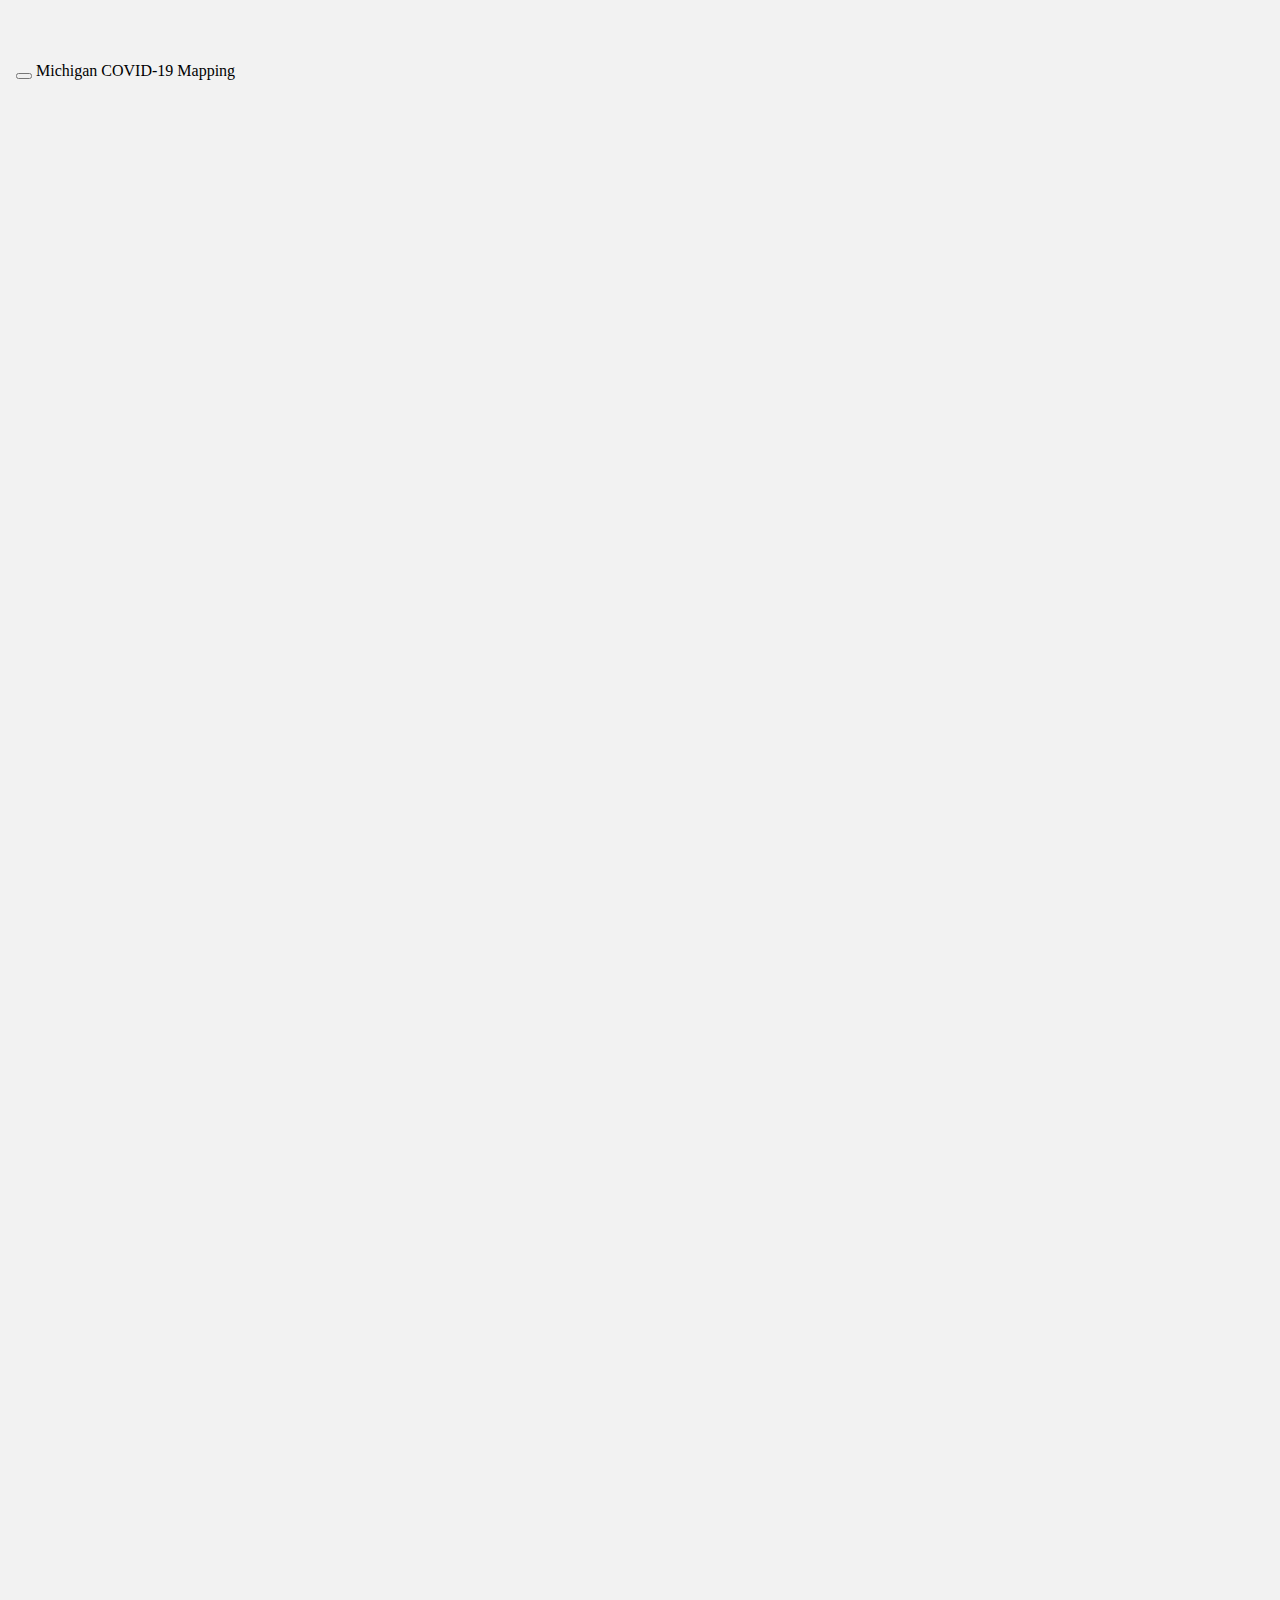
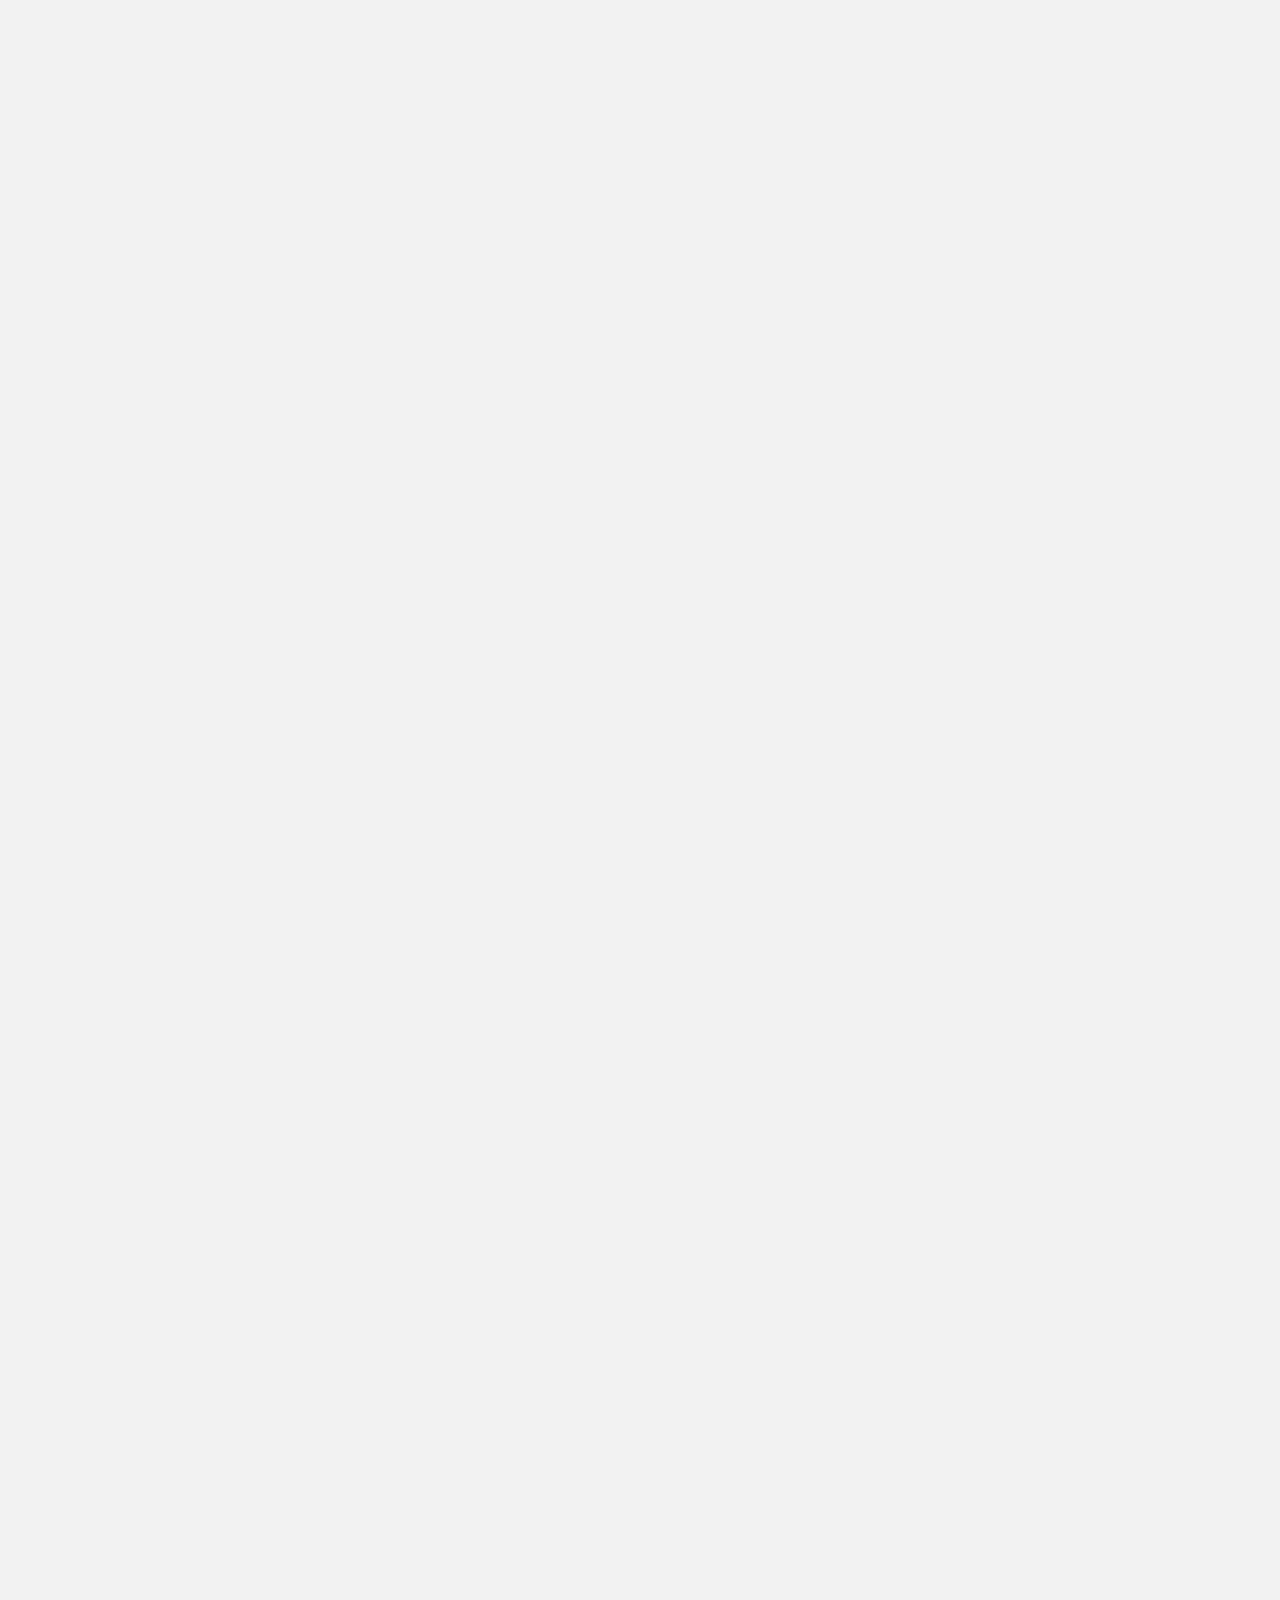
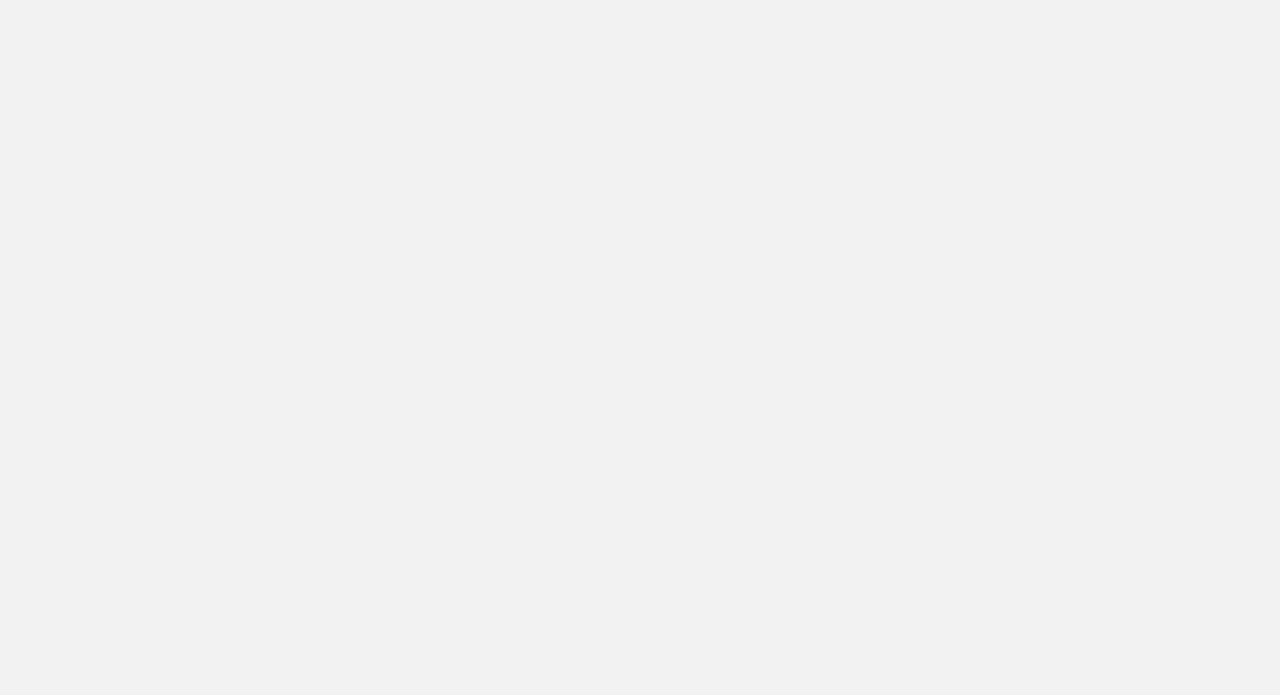
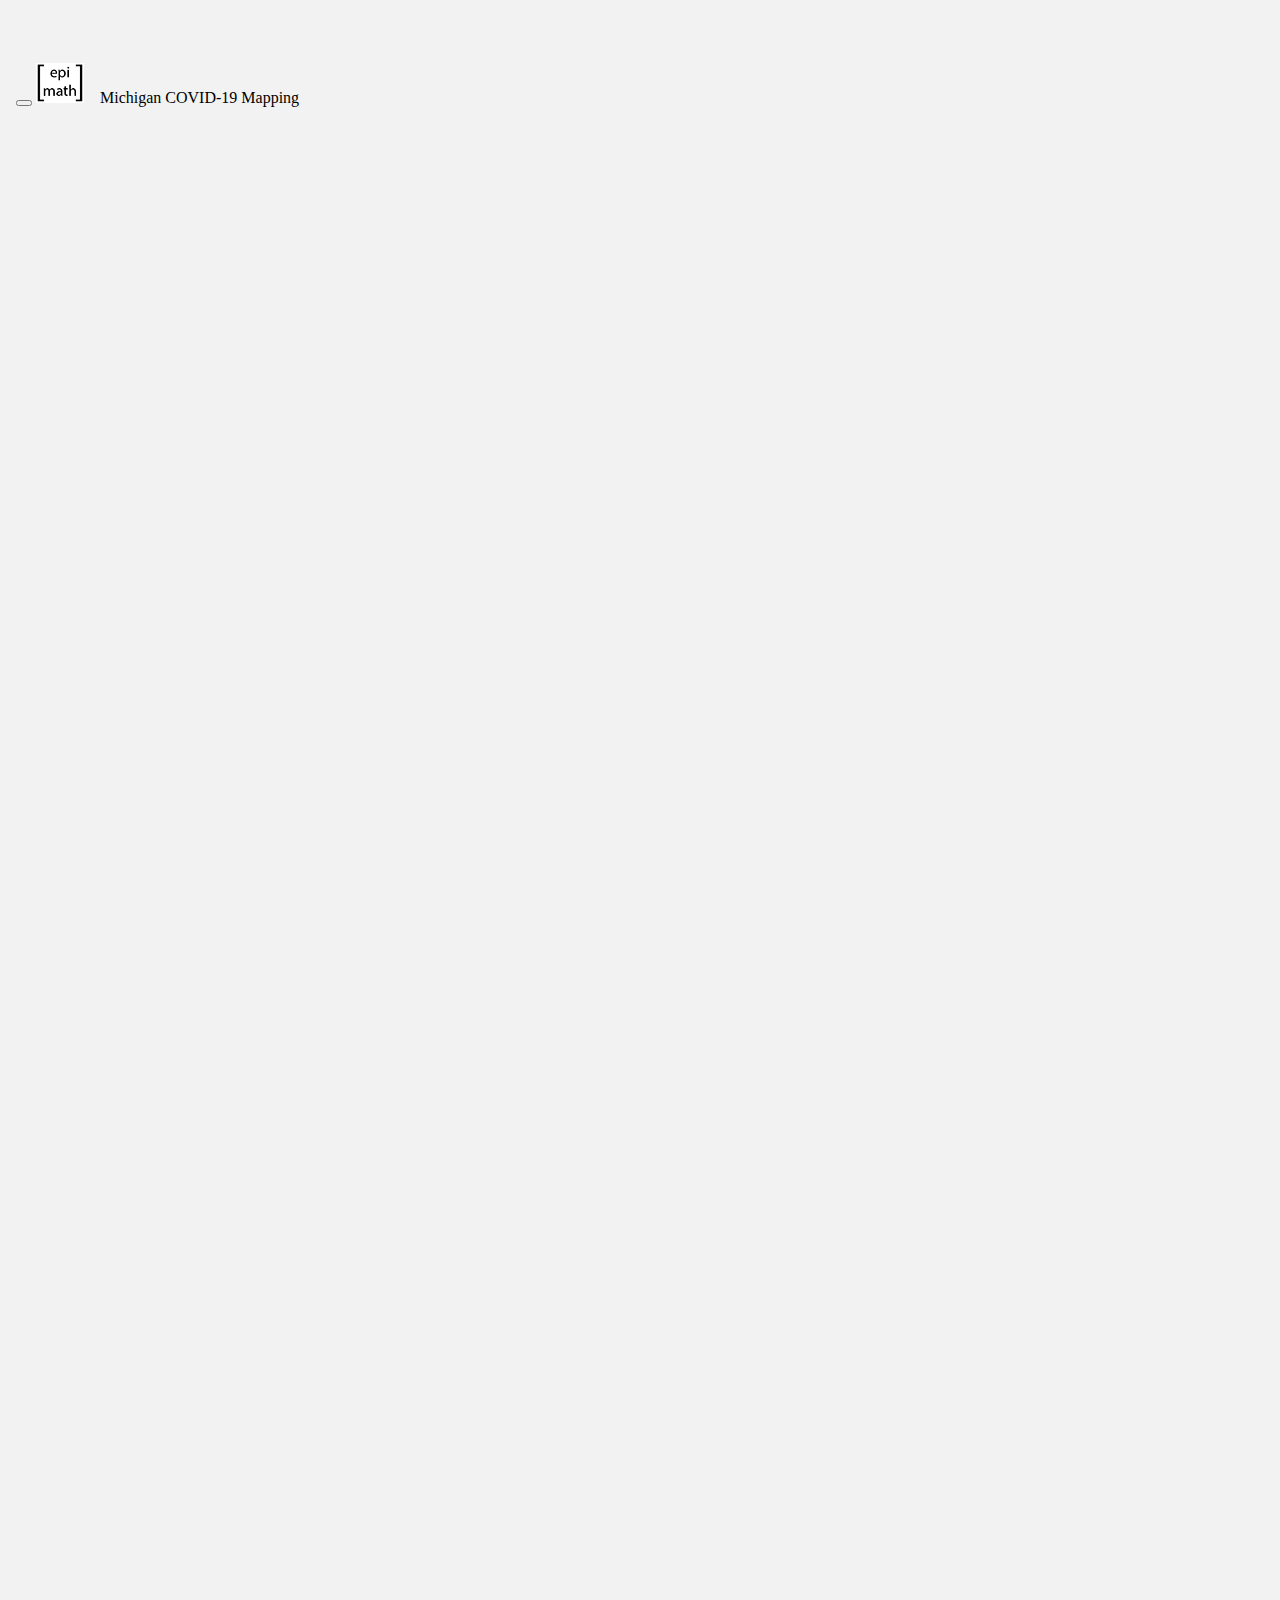
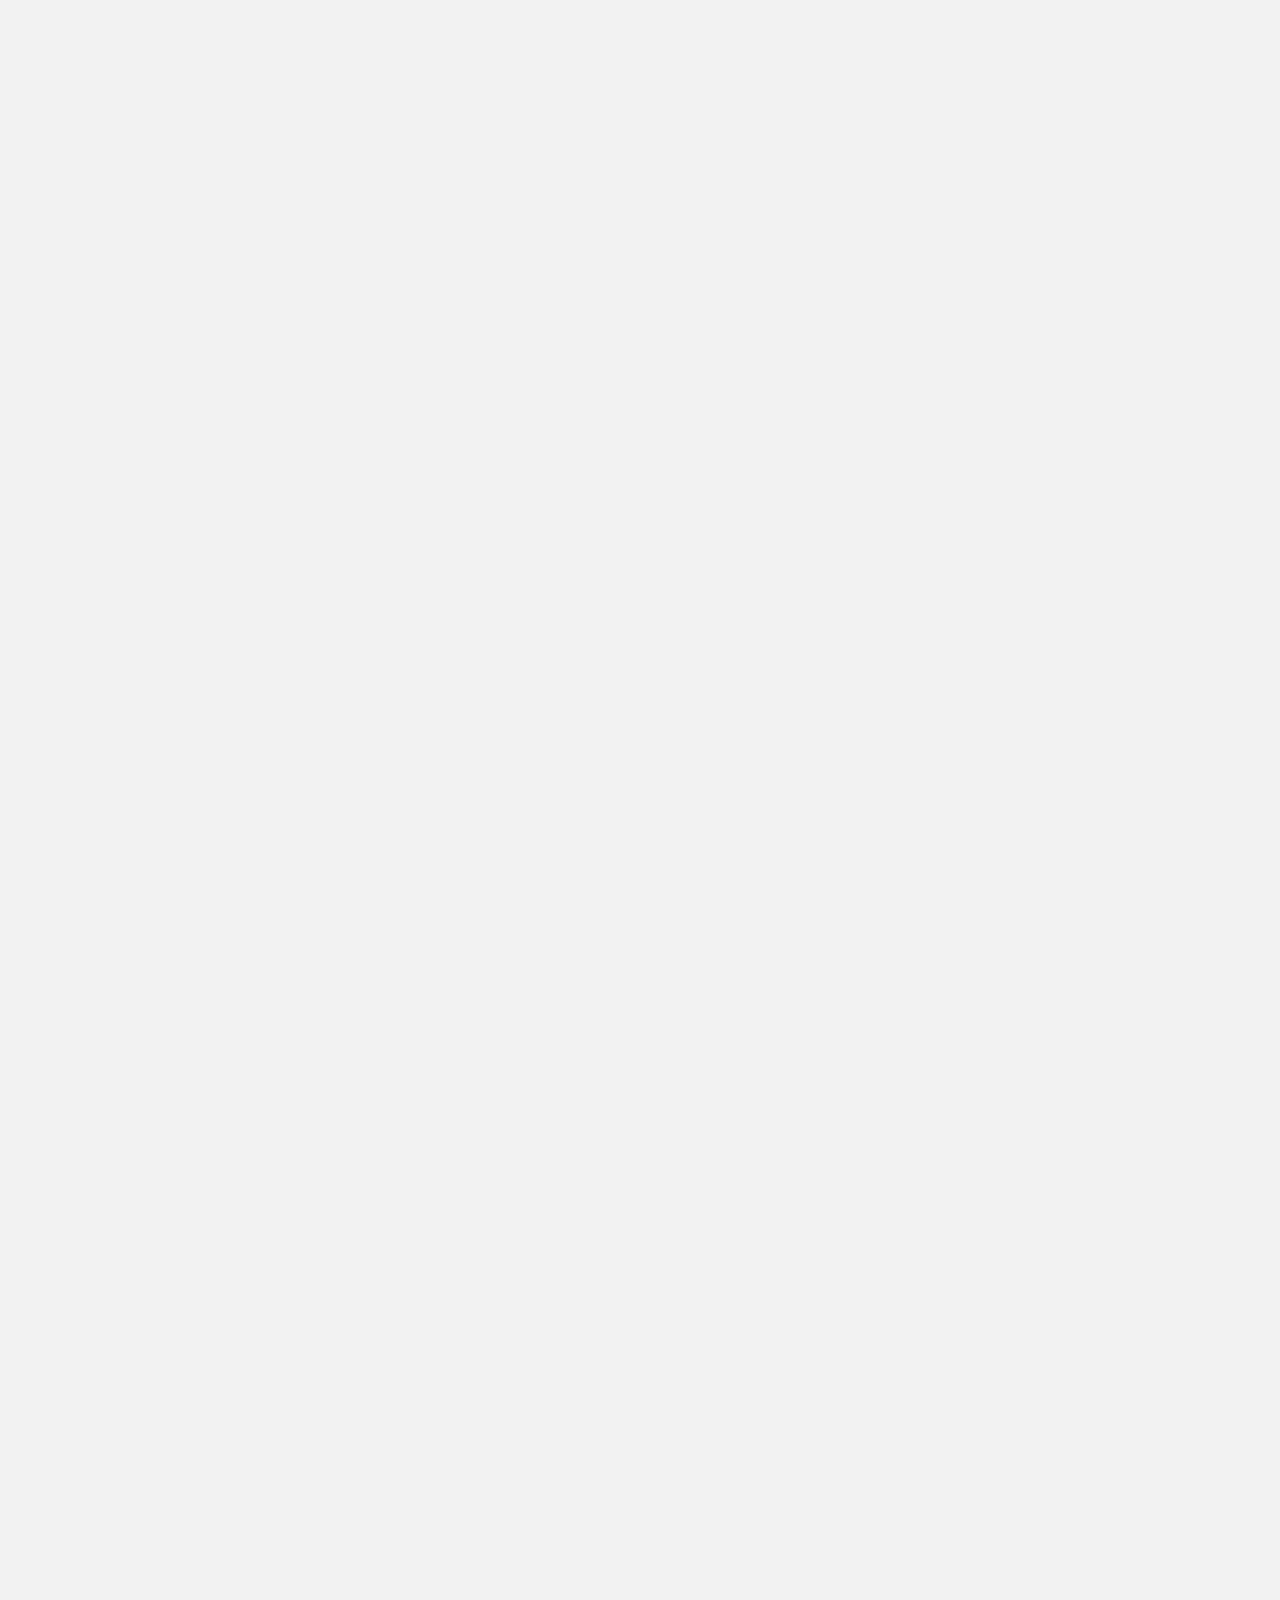
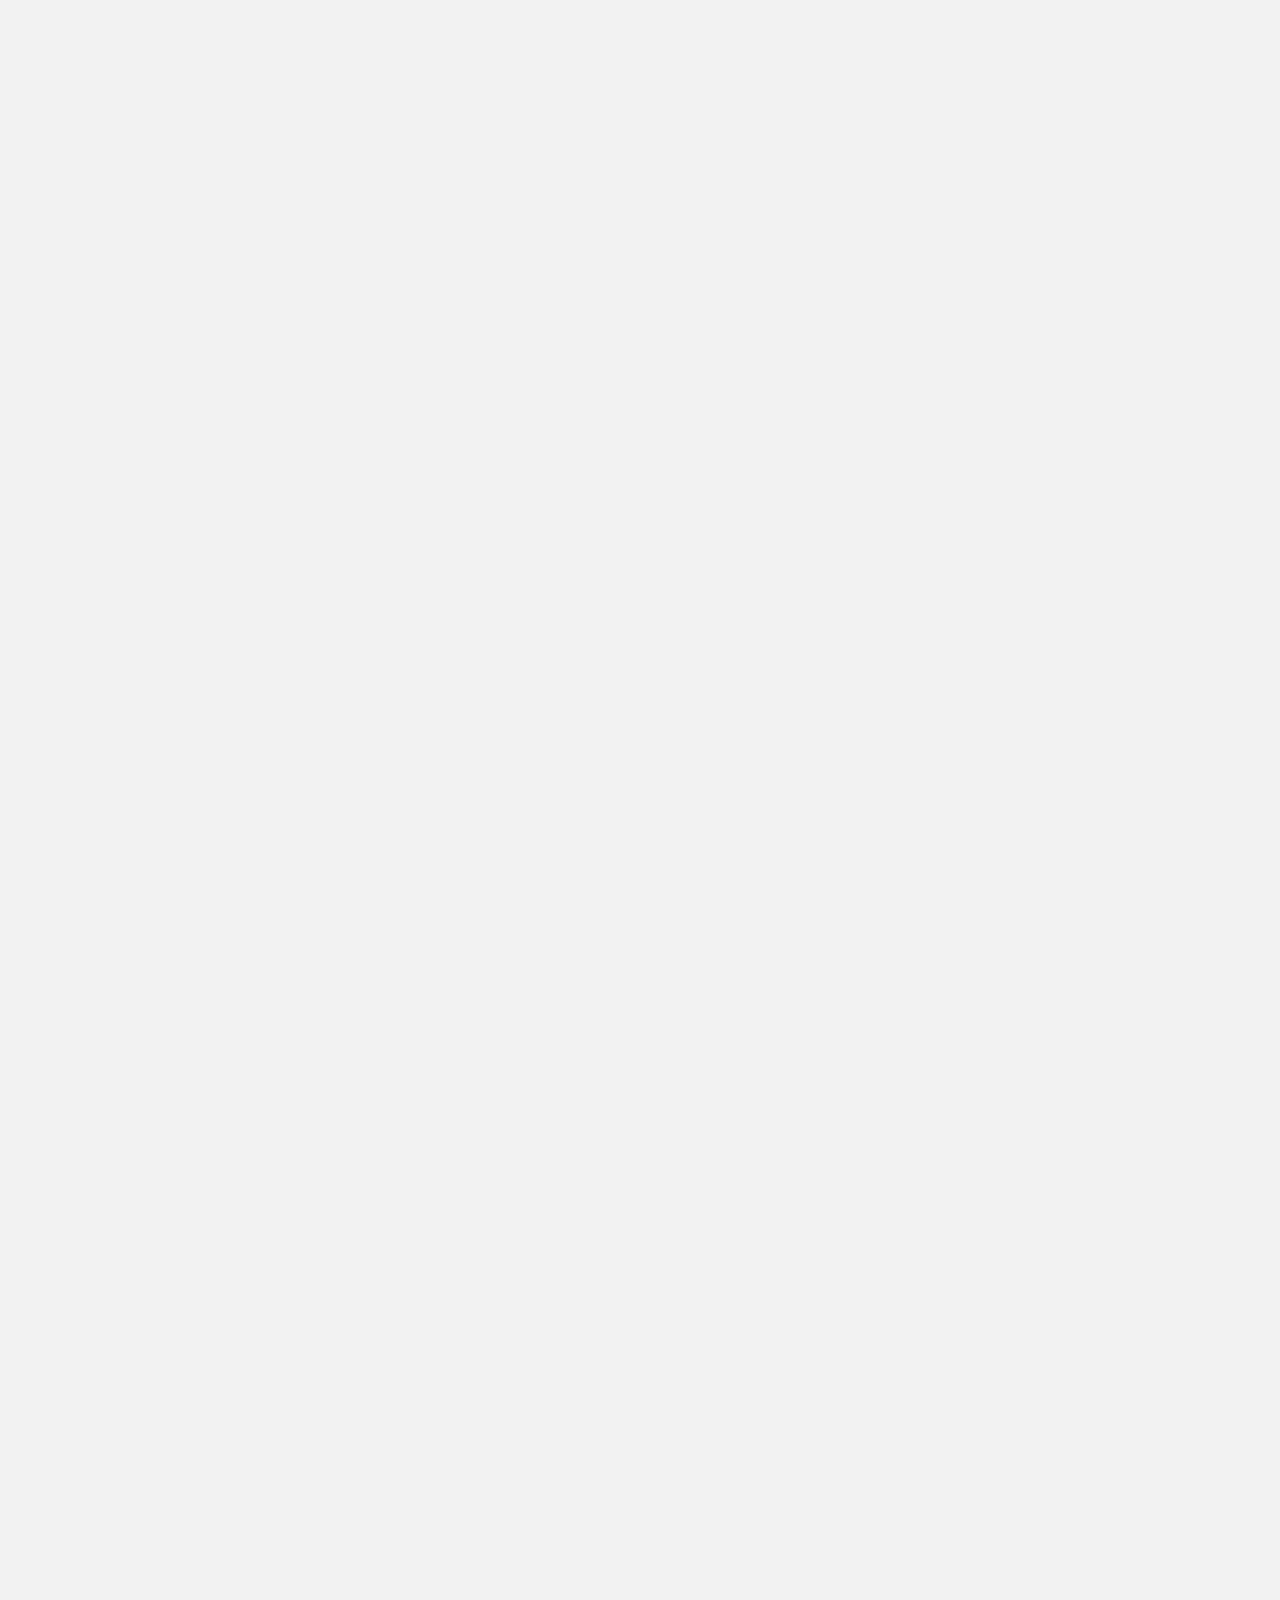
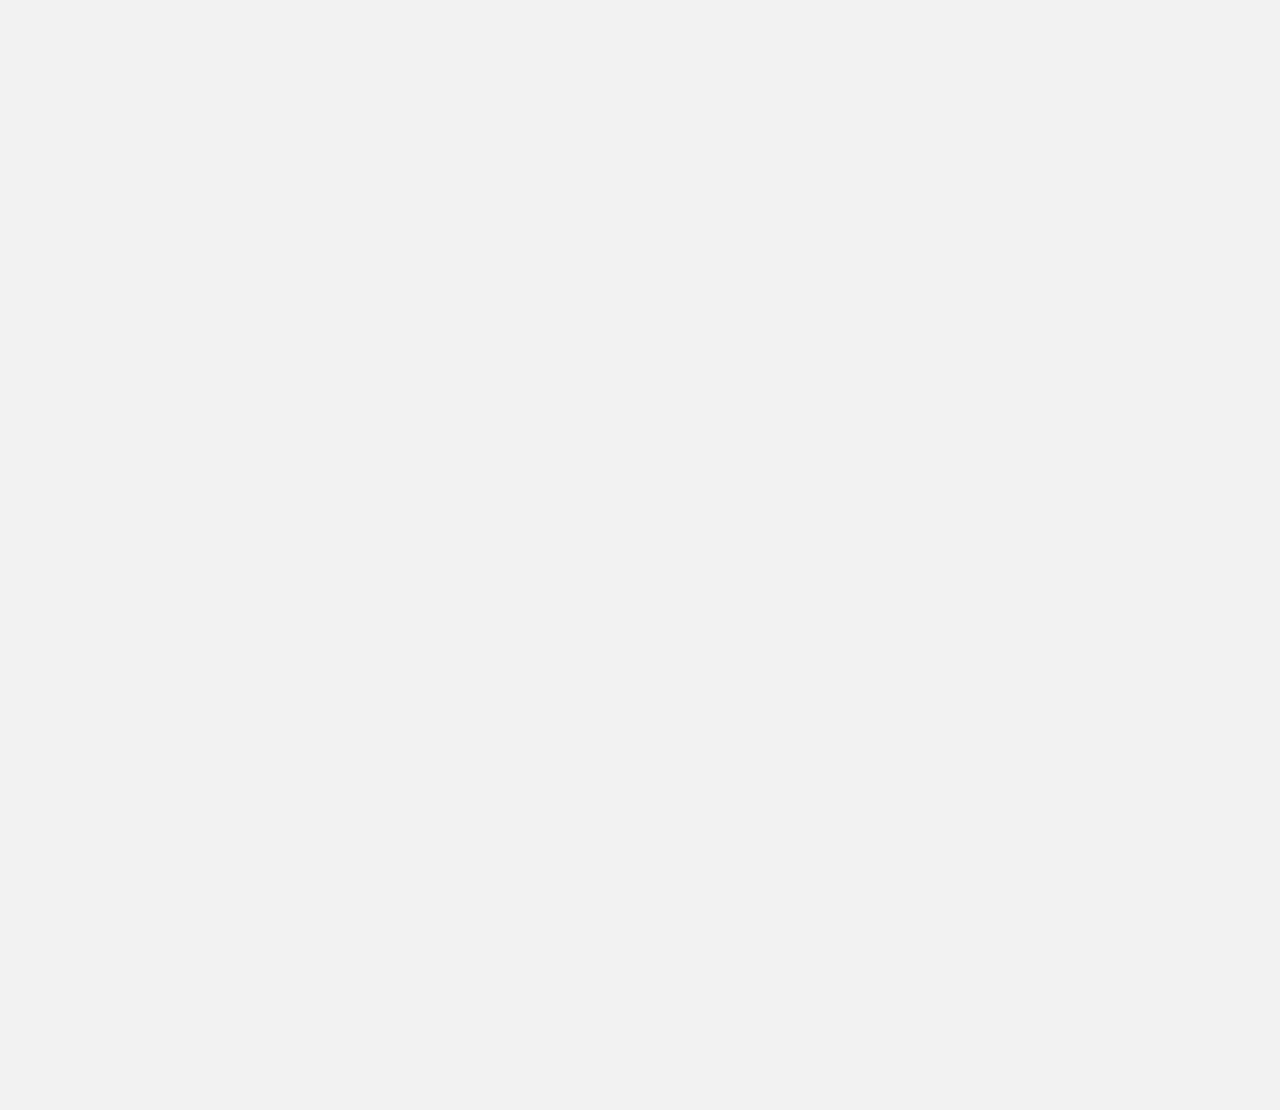
